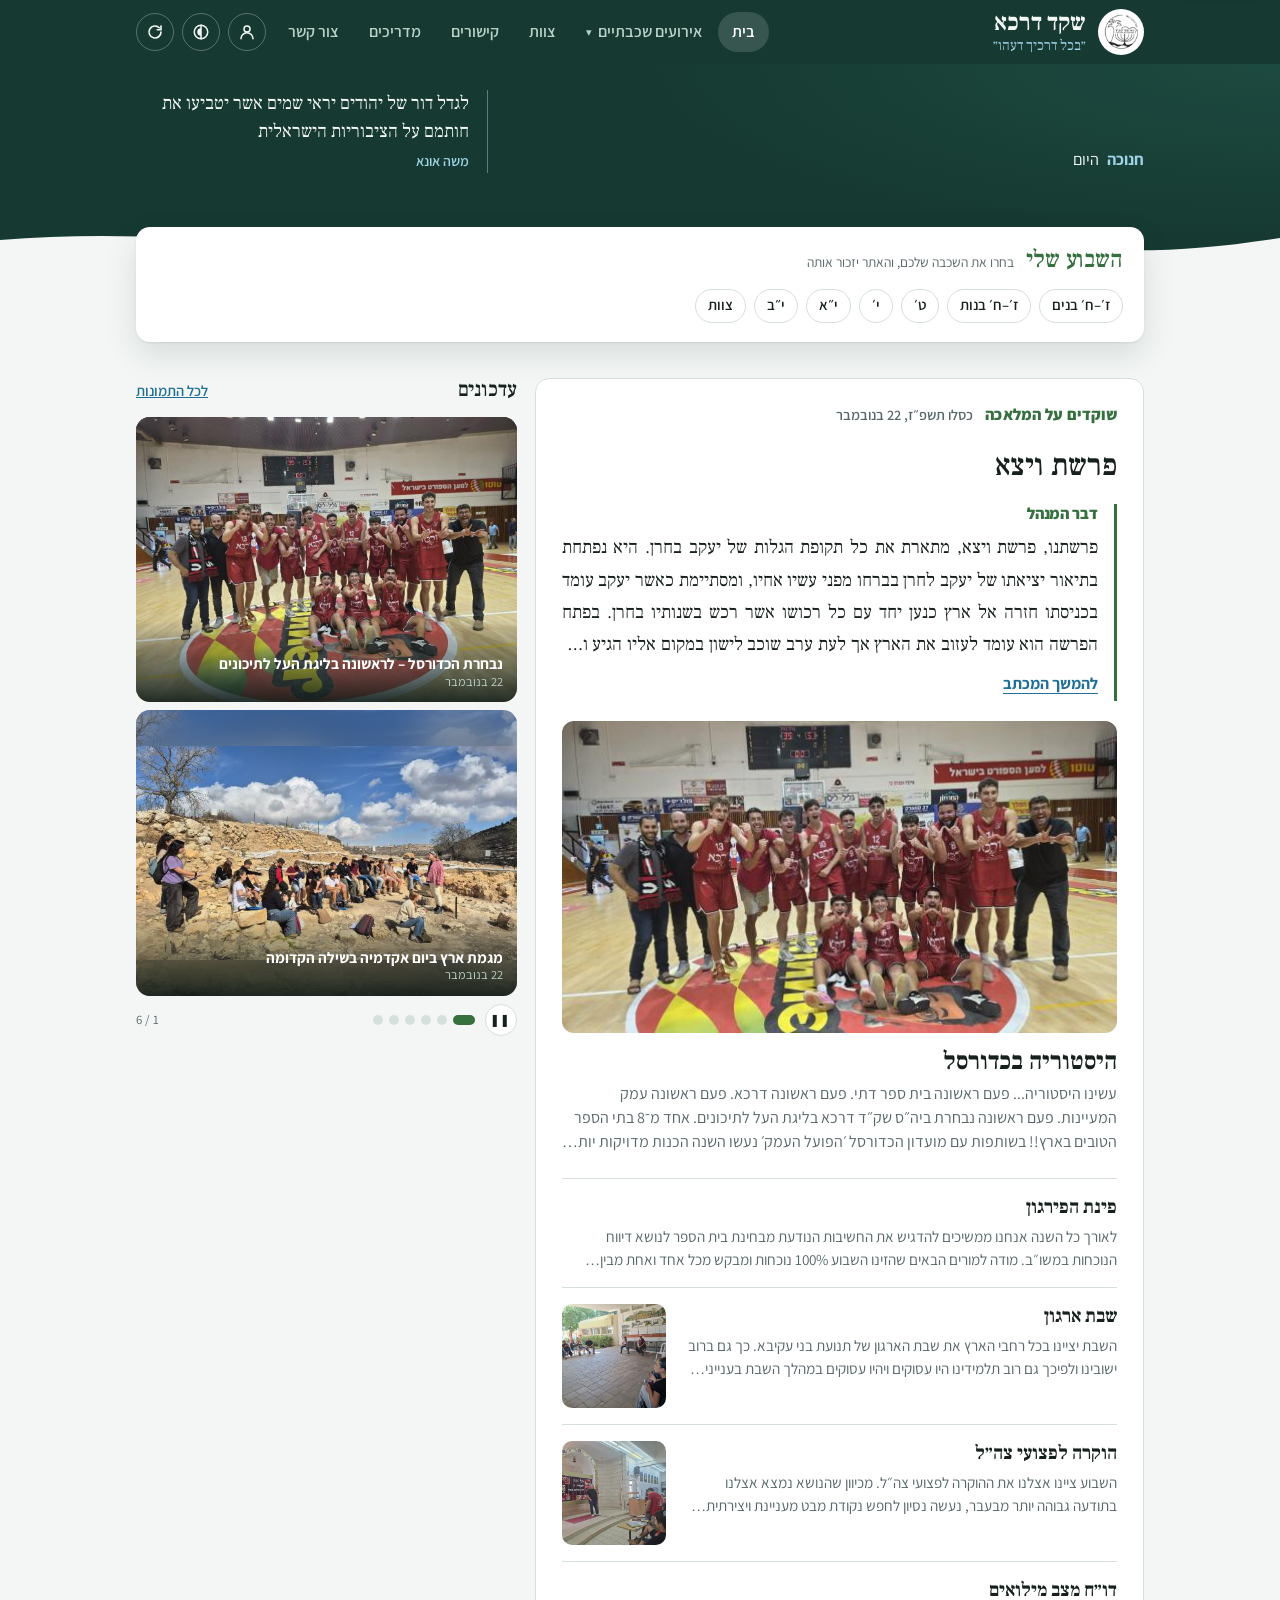
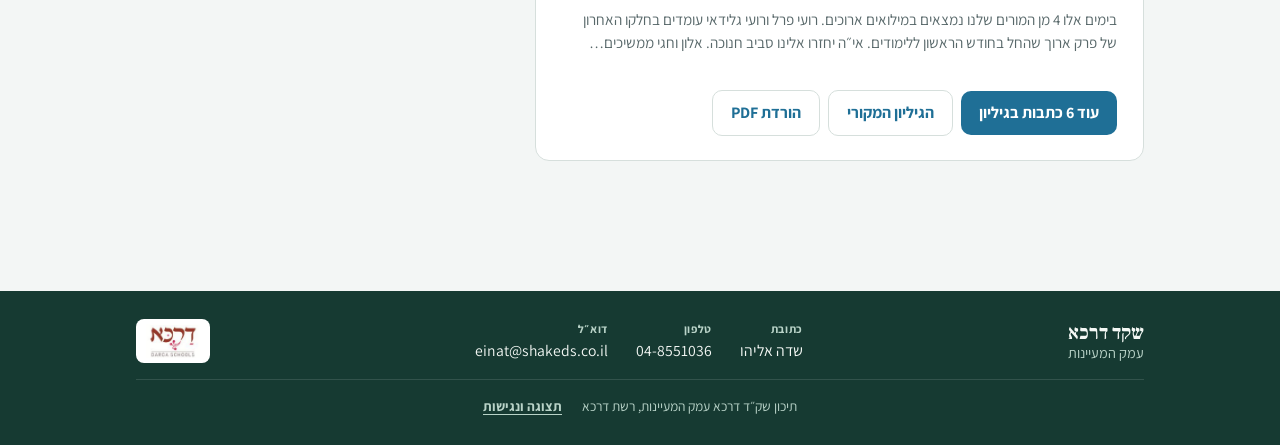
==== index.html @ 93bbaa30 "עדכון אירועים מיומני Google" ====
<!doctype html>
<html lang="he" dir="rtl">
<head>
<meta charset="utf-8">
<meta name="viewport" content="width=device-width,initial-scale=1,viewport-fit=cover">
<title>שקד דרכא עמק המעיינות</title>
<meta name="description" content="האתר הרשמי של תיכון שק״ד דרכא עמק המעיינות (בית ספר שק״ד, שדה אליהו): לוחות שנה ומבחנים לכל שכבה, שוקדים – העדכון השבועי של המנהל, תמונות ומידע לתלמידים, להורים ולצוות.">
<meta name="theme-color" content="#163a32">
<!-- pro-upgrade -->
<meta name="color-scheme" content="light dark">
<link rel="preload" href="fonts/assistant-hebrew-wght-normal.woff2" as="font" type="font/woff2" crossorigin>
<link rel="preload" href="fonts/frank-ruhl-libre-hebrew-wght-normal.woff2" as="font" type="font/woff2" crossorigin>
<script>(function(){try{var g=function(k,d){var v=localStorage.getItem("shaked:"+k);return v==null?d:JSON.parse(v)},h=document.documentElement,t=g("theme","auto");
h.dataset.theme=(t==="dark"||(t==="auto"&&matchMedia("(prefers-color-scheme: dark)").matches))?"dark":"light";
var f=g("fs",0);if(f)h.dataset.fs=f;if(g("contrast",false))h.dataset.contrast="high";if(!g("motion",true))h.dataset.motion="off"}catch(e){}})()</script>
<link rel="manifest" href="manifest.webmanifest">
<meta name="google-site-verification" content="Cmv9awXLZTBpHbejM162lvV5nGtx9f_tYhc88SsubKY">
<link rel="canonical" href="https://shaked-darca.github.io/">
<meta property="og:type" content="website">
<meta property="og:locale" content="he_IL">
<meta property="og:site_name" content="שקד דרכא עמק המעיינות">
<meta property="og:title" content="תיכון שק״ד דרכא עמק המעיינות">
<meta property="og:description" content="לוחות שנה, שוקדים – העדכון השבועי, תמונות ומידע לתלמידים, להורים ולצוות.">
<meta property="og:url" content="https://shaked-darca.github.io/">
<meta property="og:image" content="https://shaked-darca.github.io/icons/share.png">
<meta property="og:image:width" content="1200">
<meta property="og:image:height" content="630">
<meta name="twitter:card" content="summary_large_image">
<script type="application/ld+json">{"@context":"https://schema.org","@type":"HighSchool","name":"תיכון שק״ד דרכא עמק המעיינות","alternateName":["שקד דרכא","שק״ד דרכא","בית ספר שק״ד","Shaked Darca"],"url":"https://shaked-darca.github.io/","logo":"https://shaked-darca.github.io/icons/icon-512.png","telephone":"04-8551036","email":"einat@shakeds.co.il","address":{"@type":"PostalAddress","addressLocality":"שדה אליהו","addressRegion":"עמק המעיינות","addressCountry":"IL"},"parentOrganization":{"@type":"Organization","name":"רשת דרכא"}}</script>

<link rel="icon" type="image/png" sizes="48x48" href="icons/favicon-48.png">
<link rel="apple-touch-icon" href="icons/apple-touch-icon.png">
<meta name="apple-mobile-web-app-capable" content="yes">
<meta name="mobile-web-app-capable" content="yes">
<meta name="apple-mobile-web-app-status-bar-style" content="black-translucent">
<meta name="apple-mobile-web-app-title" content="שקד דרכא">
<style>html{-webkit-text-size-adjust:100%}body{margin:0}img{max-width:100%}[hidden]{display:none!important}
.install-btn{font:inherit;font-weight:700;border:1px solid rgba(255,255,255,.35);background:transparent;color:inherit;border-radius:999px;padding:6px 14px;cursor:pointer}
.install-btn:hover{background:rgba(255,255,255,.08)}
.ios-tip{position:fixed;inset:auto 12px calc(12px + env(safe-area-inset-bottom,0px)) 12px;z-index:50;background:#fff;color:#16201e;border-radius:14px;box-shadow:0 10px 40px rgba(0,0,0,.25);padding:16px 18px;display:grid;gap:8px;max-width:460px;margin-inline:auto;font-family:"Assistant",system-ui,sans-serif;line-height:1.5}
.install-pop{position:fixed;inset:auto 12px calc(12px + env(safe-area-inset-bottom,0px)) 12px;z-index:45;max-width:460px;margin-inline:auto;background:#163a32;color:#f4f8f5;border-radius:16px;box-shadow:0 12px 40px rgba(0,0,0,.3);padding:14px 16px;display:grid;grid-template-columns:auto 1fr;gap:6px 12px;align-items:center;font-family:"Assistant",system-ui,sans-serif;line-height:1.45;transform:translateY(140%);transition:transform .35s ease}
.install-pop.on{transform:none}
.refresh-btn{flex:none;width:36px;height:36px;border-radius:50%;border:1px solid var(--line);background:var(--surface);color:var(--muted);display:grid;place-items:center;cursor:pointer;padding:0;-webkit-tap-highlight-color:transparent}
.refresh-btn:hover{color:var(--ink)}
.refresh-btn svg{width:18px;height:18px}
@media (max-width:640px){.refresh-btn{width:32px;height:32px}}
@media (max-width:386px){.refresh-btn{display:none}}
.refresh-btn.spin svg{animation:rfspin .8s linear infinite}
@keyframes rfspin{to{transform:rotate(360deg)}}
.ptr{position:fixed;top:calc(6px + env(safe-area-inset-top,0px));left:50%;z-index:60;width:40px;height:40px;margin-left:-20px;border-radius:50%;background:#fff;color:#163a32;box-shadow:0 4px 16px rgba(0,0,0,.25);display:grid;place-items:center;transform:translateY(-70px);opacity:0;pointer-events:none}
.ptr svg{width:22px;height:22px}
.ptr.ready svg,.ptr.go svg{color:#1f7a5c}
.ptr.go svg{animation:rfspin .8s linear infinite}
@media (display-mode:standalone){html,body{overscroll-behavior-y:contain}}
@media (prefers-reduced-motion:reduce){.refresh-btn.spin svg,.ptr.go svg{animation-duration:2s}}
.install-pop img{width:48px;height:48px;border-radius:12px;grid-row:span 2}
.install-pop b{font-size:1.05rem}.install-pop p{margin:0;color:#b9d3c8;font-size:.92rem}
.install-pop .acts{grid-column:1/-1;display:flex;gap:8px;justify-content:flex-start;margin-top:6px}
.install-pop button{font:inherit;font-weight:700;border-radius:999px;padding:8px 18px;cursor:pointer;border:1px solid rgba(255,255,255,.35);background:transparent;color:inherit}
.install-pop button.go{background:#9fd3e8;color:#163a32;border-color:#9fd3e8}
@media (prefers-reduced-motion:reduce){.install-pop{transition:none}}
.ios-tip b{font-size:1.05rem}.ios-tip ol{margin:0;padding-inline-start:20px}.ios-tip button{justify-self:start;font:inherit;font-weight:700;border:0;background:#1f6f96;color:#fff;border-radius:8px;padding:8px 16px;cursor:pointer}
</style>
</head>
<body>
<style id="st">
/* Layout: a calm school notice board — emblem header, tab bar, one working view at a time; water-blue for actions, palm-green for life, semantic colors only for event types */
:root{
  --bg:#f3f6f5; --surface:#ffffff; --sunk:#e8eeec; --ink:#16201e; --muted:#58686a; --line:#d6dfdc;
  --water:#1f6f96; --water-soft:#dcecf4; --palm:#36703f; --palm-soft:#e0eee1;
  --exam:#b03a32; --exam-soft:#f8e3e0; --holiday:#9a6a12; --holiday-soft:#f6ecd6;
  --f-display:"Secular One","Assistant",system-ui,sans-serif;
  --f-body:"Assistant",system-ui,"Segoe UI",Arial,sans-serif;
  --f-hand:"Amatic SC","Assistant",cursive;
  --r:10px;
}
:root,:root[data-theme]{color-scheme:light}
*{box-sizing:border-box}
html{direction:rtl}
body{direction:rtl;text-align:right;background:var(--bg);color:var(--ink);font-family:var(--f-body);font-size:16px;line-height:1.55;margin:0}
.wrap{max-width:1040px;margin:0 auto;padding-left:max(16px,env(safe-area-inset-left,0px));padding-right:max(16px,env(safe-area-inset-right,0px))}
h1,h2,h3{font-family:var(--f-display);font-weight:400;line-height:1.2;text-wrap:balance;margin:0}
button,input,select,textarea{font:inherit;color:inherit}
:focus-visible{outline:3px solid var(--water);outline-offset:2px}
a{color:var(--water)}

/* header */
.top{background:var(--surface);border-bottom:1px solid var(--line)}
.brand{display:flex;align-items:center;gap:16px;padding-block:18px 12px}
.emblem{width:76px;height:76px;border-radius:50%;background:#fff;flex:none;display:grid;place-items:center;overflow:hidden;border:1px solid var(--line)}
.emblem img{width:92%;height:auto}
.brand-text{min-width:0}
.brand h1{font-size:clamp(1.45rem,4.2vw,2.1rem);letter-spacing:-.01em}
.brand h1 b{font-weight:400}
.brand h1 span{font-family:var(--f-body);font-weight:600;color:var(--muted);font-size:.78em}
.motto{font-family:var(--f-hand);color:var(--water);font-size:1.7rem;line-height:1;margin-top:2px}
.net{margin-inline-start:auto;font-size:.8rem;color:var(--muted);text-align:center;letter-spacing:.04em;border:1px solid var(--line);border-radius:999px;padding:4px 12px;white-space:nowrap}
nav.tabs{display:flex;gap:4px;overflow-x:auto;scrollbar-width:none}
nav.tabs a{padding:10px 14px;text-decoration:none;color:var(--muted);font-weight:600;border-bottom:3px solid transparent;white-space:nowrap}
nav.tabs a[aria-current="page"]{color:var(--ink);border-bottom-color:var(--palm)}
@media (max-width:560px){.net{display:none}.emblem{width:60px;height:60px}}

main{padding-block:22px 90px}
.view{display:grid;gap:18px}
.sample-note{background:var(--holiday-soft);color:var(--ink);border-radius:var(--r);padding:8px 14px;font-size:.92rem}
.sample-note b{color:var(--holiday)}

/* controls */
.controls{display:grid;gap:12px}
.row{display:flex;flex-wrap:wrap;gap:8px;align-items:center}
.label{font-size:.78rem;color:var(--muted);letter-spacing:.06em;font-weight:700;margin-inline-end:4px}
.ghint{font-size:.78rem;color:var(--muted);margin-inline-start:4px;align-self:center}
.chip{border:1px solid var(--line);background:var(--surface);border-radius:999px;padding:6px 14px;cursor:pointer;font-weight:600;min-height:38px}
.chip[aria-pressed="true"]{background:var(--palm);border-color:var(--palm);color:var(--surface)}
.seg{display:inline-flex;border:1px solid var(--line);border-radius:999px;overflow:hidden;background:var(--surface)}
.seg button{border:0;background:none;padding:6px 14px;cursor:pointer;font-weight:600;min-height:36px}
.seg button[aria-pressed="true"]{background:var(--water-soft);color:var(--water)}
.spacer{flex:1}

/* exam strip */
.focus{background:var(--surface);border:1px solid var(--line);border-radius:var(--r);padding:14px 16px;display:grid;gap:10px}
.focus h2{font-size:1.15rem}
.focus-list{display:flex;gap:10px;overflow-x:auto;padding-bottom:4px}
.exam-card{flex:none;min-width:150px;border-radius:8px;background:var(--exam-soft);padding:8px 12px;display:grid;gap:2px}
.exam-card .d{font-size:.8rem;color:var(--exam);font-weight:700}
.exam-card .t{font-weight:700}
.exam-card .g{font-size:.8rem;color:var(--muted)}
.empty{color:var(--muted);font-size:.95rem}

/* agenda */
.week{display:grid;gap:8px}
.week h3{font-size:1rem;color:var(--muted);font-family:var(--f-body);font-weight:700;letter-spacing:.02em;padding-top:6px}
.ev{display:grid;grid-template-columns:62px 1fr auto;gap:12px;align-items:center;background:var(--surface);border:1px solid var(--line);border-radius:var(--r);padding:10px 12px;border-inline-start:5px solid var(--c,var(--water))}
.ev .date{text-align:center;line-height:1.1}
.ev .date .n{font-family:var(--f-display);font-size:1.6rem;font-variant-numeric:tabular-nums}
.ev .date .w{font-size:.78rem;color:var(--muted)}
.ev .body{min-width:0}
.ev .title{font-weight:700}
.ev .note{color:var(--muted);font-size:.92rem;white-space:pre-line}
.tags{display:flex;flex-wrap:wrap;gap:4px;margin-top:3px}
.tag{font-size:.75rem;border-radius:999px;padding:1px 8px;background:var(--sunk);color:var(--muted);font-weight:600}
.pill{font-size:.78rem;font-weight:700;border-radius:999px;padding:2px 10px;background:var(--cs);color:var(--c);white-space:nowrap}
.pill.sm{font-size:.7rem;padding:1px 7px;margin-inline-start:6px;vertical-align:1px;font-weight:600}
.subtags{display:flex;flex-wrap:wrap;gap:6px}
button.tagbtn{border:0;cursor:pointer;font-family:inherit;line-height:inherit}
button.tagbtn:hover{box-shadow:inset 0 0 0 1px var(--c)}
button.tagbtn:focus-visible{outline:2px solid var(--c);outline-offset:1px}
.exam-card.soc-card{background:var(--water-soft)}
.exam-card.soc-card .d{color:var(--water)}
.focus.soc h2{color:var(--water)}
.t-exam{--c:var(--exam);--cs:var(--exam-soft)}
.t-event{--c:var(--water);--cs:var(--water-soft)}
.t-trip{--c:var(--palm);--cs:var(--palm-soft)}
.t-holiday{--c:var(--holiday);--cs:var(--holiday-soft)}
.past{opacity:.55}

/* month */
.month{background:var(--surface);border:1px solid var(--line);border-radius:var(--r);padding:12px}
.month-head{display:flex;align-items:center;gap:8px;margin-bottom:10px}
.month-head h2{font-size:1.25rem;flex:1;text-align:center}
.iconbtn{border:1px solid var(--line);background:var(--surface);border-radius:8px;width:38px;height:38px;cursor:pointer;font-size:1.1rem}
.grid{display:grid;grid-template-columns:repeat(7,minmax(0,1fr));gap:3px}
.dow{font-size:.75rem;color:var(--muted);text-align:center;font-weight:700;padding:4px 0}
.cell{min-height:86px;border-radius:6px;background:var(--bg);padding:4px;display:flex;flex-direction:column;gap:2px;border:1px solid transparent;cursor:pointer;text-align:start}
.cell.today{border-color:var(--palm)}
.cell.sel{border-color:var(--water);background:var(--water-soft)}
.cell .num{font-size:.8rem;font-weight:700;font-variant-numeric:tabular-nums}
.mini{font-size:.72rem;line-height:1.25;border-radius:3px;padding:1px 4px;background:var(--cs);color:var(--c);overflow:hidden;white-space:nowrap;text-overflow:ellipsis;font-weight:600}
.dots{display:none;gap:3px;flex-wrap:wrap}
.dot{width:7px;height:7px;border-radius:50%;background:var(--c)}
@media (max-width:640px){.cell{min-height:48px}.mini{display:none}.dots{display:flex}}
.day-detail{margin-top:12px;display:grid;gap:8px}

/* posts */
.post{background:var(--surface);border:1px solid var(--line);border-radius:var(--r);padding:18px 20px;display:grid;gap:8px}
.post .meta{font-size:.85rem;color:var(--muted);font-weight:600}
.post h2{font-size:1.45rem}
.post .text{white-space:pre-line;max-width:65ch}
.post details summary{cursor:pointer;color:var(--water);font-weight:600}
.masthead{display:flex;align-items:baseline;gap:12px;flex-wrap:wrap}
.masthead h2{font-size:2rem;color:var(--palm)}
.masthead p{margin:0;color:var(--muted)}

/* forms */
.cards{display:grid;grid-template-columns:repeat(auto-fill,minmax(250px,1fr));gap:12px}
.fcard{background:var(--surface);border:1px solid var(--line);border-radius:var(--r);padding:16px;display:grid;gap:6px;align-content:start;text-align:start;cursor:pointer}
.fcard:hover{border-color:var(--water)}
.fcard h3{font-size:1.15rem}
.fcard p{margin:0;color:var(--muted);font-size:.95rem}
.fcard .for{font-size:.78rem;font-weight:700;color:var(--palm)}
.panel{background:var(--surface);border:1px solid var(--line);border-radius:var(--r);padding:18px;display:grid;gap:14px;max-width:640px}
.field{display:grid;gap:4px}
.field label{font-weight:700;font-size:.95rem}
.field input,.field select,.field textarea{border:1px solid var(--line);background:var(--bg);border-radius:8px;padding:9px 11px;width:100%}
.field textarea{min-height:90px;resize:vertical}
.check{display:flex;gap:8px;align-items:center;font-weight:600}
.btn{border:0;border-radius:8px;padding:10px 18px;font-weight:700;cursor:pointer;background:var(--water);color:var(--surface);min-height:42px}
.btn.ghost{background:none;color:var(--water);border:1px solid var(--line)}
.btn.danger{background:none;color:var(--exam);border:1px solid var(--line);padding:4px 10px;min-height:32px;font-size:.85rem}
.msg{font-weight:600;color:var(--palm)}
.msg.err{color:var(--exam)}
table.subs{border-collapse:collapse;width:100%;font-size:.92rem}
table.subs th,table.subs td{border-bottom:1px solid var(--line);padding:6px 8px;text-align:start;vertical-align:top}
.scroll{overflow-x:auto}

/* gallery */
.gallery{display:grid;grid-template-columns:repeat(auto-fill,minmax(220px,1fr));gap:12px}
.photo{margin:0;background:var(--surface);border:1px solid var(--line);border-radius:var(--r);overflow:hidden}
.photo img{width:100%;aspect-ratio:4/3;object-fit:cover;display:block;max-width:100%}
.photo figcaption{padding:8px 12px;font-size:.92rem}
.photo figcaption small{display:block;color:var(--muted)}
.empty-box{border:2px dashed var(--line);border-radius:var(--r);padding:36px 20px;text-align:center;color:var(--muted)}

/* editor */
.edit-bar{position:sticky;top:env(safe-area-inset-top,0px);z-index:5;background:var(--palm);color:var(--surface);border-radius:var(--r);padding:8px 14px;display:flex;gap:10px;align-items:center;flex-wrap:wrap}
.edit-bar .btn{background:var(--surface);color:var(--palm)}
.edit-toggle{position:fixed;bottom:calc(16px + env(safe-area-inset-bottom,0px));left:calc(16px + env(safe-area-inset-left,0px));z-index:6}
.adder{background:var(--palm-soft);border-radius:var(--r);padding:14px;display:grid;gap:10px}
.adder .two{display:grid;grid-template-columns:repeat(auto-fit,minmax(160px,1fr));gap:10px}

/* area sub-navigation */
.subnav{display:flex;gap:6px;flex-wrap:wrap}
.subnav a{padding:7px 14px;border-radius:999px;text-decoration:none;color:var(--ink);font-weight:600;background:var(--surface);border:1px solid var(--line)}
.subnav a[aria-current="page"]{background:var(--ink);color:var(--surface);border-color:var(--ink)}

/* home */
.home{display:grid;grid-template-columns:minmax(0,1.6fr) minmax(0,1fr);gap:18px;align-items:start}
@media (max-width:760px){.home{grid-template-columns:minmax(0,1fr)}}
.col{display:grid;gap:14px;min-width:0}
.sec-h{display:flex;align-items:baseline;gap:10px}
.sec-h h2{font-size:1.3rem}
.sec-h a{margin-inline-start:auto;font-weight:600;font-size:.92rem}
.news{background:var(--surface);border:1px solid var(--line);border-radius:var(--r);padding:4px 16px}
.news-item{padding:12px 0;border-bottom:1px solid var(--line);display:grid;gap:2px}
.news-item:last-child{border-bottom:0}
.news-item .meta{font-size:.8rem;color:var(--muted);font-weight:700}
.strip{display:grid;grid-template-columns:repeat(3,minmax(0,1fr));gap:8px}
.strip img{width:100%;aspect-ratio:1;object-fit:cover;border-radius:8px;display:block}
.place{background:var(--surface);border:1px solid var(--line);border-radius:var(--r);padding:16px;display:grid;gap:10px}
.place h3{font-size:1.2rem}

/* add to personal calendar */
.sync{background:var(--water-soft);border-radius:var(--r);padding:12px 16px;display:flex;flex-wrap:wrap;gap:10px;align-items:center}
.sync b{flex:1 1 220px}
.sync .btn{background:var(--surface);color:var(--water);border:1px solid var(--line)}
a.btn{text-decoration:none;display:inline-flex;align-items:center}
.ev .addcal{font-size:.78rem;font-weight:700;text-decoration:none;white-space:nowrap}

/* computers */
.bk-form{background:var(--surface);border:1px solid var(--line);border-radius:var(--r);padding:16px;display:grid;gap:12px}
.bk-form .two{display:grid;grid-template-columns:repeat(auto-fit,minmax(170px,1fr));gap:10px}
.periods{display:flex;flex-wrap:wrap;gap:6px}
.periods label{display:flex;align-items:center;gap:4px;border:1px solid var(--line);border-radius:999px;padding:4px 10px;font-weight:600;font-size:.9rem;cursor:pointer}
.periods input:checked+span{color:var(--water)}
.daytabs{display:flex;gap:6px;flex-wrap:wrap}
table.bk{border-collapse:separate;border-spacing:0;width:100%;min-width:560px;background:var(--surface);border:1px solid var(--line);border-radius:var(--r);overflow:hidden}
table.bk th,table.bk td{padding:7px 9px;border-bottom:1px solid var(--line);text-align:start;vertical-align:top}
table.bk thead th{background:var(--sunk);font-size:.85rem;color:var(--muted)}
table.bk th.p{white-space:nowrap;font-size:.9rem}
table.bk th.p small{display:block;color:var(--muted);font-weight:400;font-variant-numeric:tabular-nums}
.bkchips{display:flex;flex-wrap:wrap;gap:5px}
.bkchip{display:inline-flex;align-items:center;gap:6px;background:var(--water-soft);border-radius:6px;padding:3px 8px;font-size:.88rem}
.bkchip.res{background:var(--palm-soft)}
.bkchip.rec{font-weight:700}
.bkchip button{border:0;background:none;cursor:pointer;color:var(--exam);font-size:1rem;line-height:1;padding:0 2px}
/* computer bookings read from the coordinator's sheet */
.cp{display:grid;gap:12px;max-width:760px}
.cp-top{display:flex;flex-wrap:wrap;gap:10px;align-items:center;justify-content:space-between}
.cp-week{font-weight:700}
.cp-days{display:flex;flex-wrap:wrap;gap:6px}
.cp-days .chip[aria-pressed="true"]{background:var(--water-soft);color:var(--water);border-color:var(--water)}
.cp-days .chip small{display:block;font-weight:500;font-size:.72rem;color:var(--muted)}
.cp-list{display:grid;gap:8px}
.cp-lesson{background:var(--surface);border:1px solid var(--line);border-radius:var(--r);padding:10px 12px;display:grid;grid-template-columns:96px 1fr;gap:10px;align-items:start}
.cp-lesson .ln{font-weight:700;line-height:1.25}
.cp-lesson .ln small{display:block;font-weight:500;color:var(--muted);font-size:.8rem}
.cp-lesson.free{background:var(--bg)}
.cp-items{display:flex;flex-wrap:wrap;gap:6px}
.cp-item{background:var(--water-soft);border-radius:8px;padding:4px 10px;font-size:.92rem;display:inline-flex;gap:6px;align-items:baseline;flex-wrap:wrap}
.cp-item b{font-weight:700}
.cp-item.fixed{background:var(--palm-soft)}
.cp-item button.fz{color:var(--water);font-size:.8rem;font-weight:700;text-decoration:underline;min-width:0}
.cp-fz{grid-column:1/-1;display:grid;gap:8px;background:var(--surface);border:1px solid var(--line);border-radius:8px;padding:12px;margin-top:6px}
.cp-fz p{margin:0}.cp-fz .bad{color:var(--exam);font-weight:700}
.cp-item.frozen{background:var(--sunk);color:var(--muted)}
.cp-item.frozen b,.cp-item.frozen bdi{text-decoration:line-through;text-decoration-thickness:1px}
.cp-item .tag.ice{background:#fde8e6;color:#b42318}
.cp-item .tag{background:var(--surface);color:var(--palm)}
.cp-meta{font-size:.82rem;color:var(--muted);margin:0}
.cp-actions{display:flex;flex-wrap:wrap;gap:8px}
.cp-form{max-width:none}
.cp-form h3{font-size:1.15rem}
.cp-rows{display:grid;gap:6px}
.cp-row{display:flex;gap:10px;align-items:center;border:1px solid var(--line);border-radius:8px;padding:8px 10px;cursor:pointer;background:var(--bg)}
.cp-row input{width:20px;height:20px;flex:none}
.cp-row .t{color:var(--muted);font-size:.85rem}
.cp-row .warn{margin-inline-start:auto;font-size:.8rem;font-weight:700;color:var(--exam)}
.cp-row:has(input:checked){border-color:var(--water);background:var(--water-soft)}
.cp-two{display:grid;grid-template-columns:120px 1fr;gap:10px}
.cp-res{display:grid;gap:4px;margin:0;padding:0;list-style:none}
.cp-res li.bad{color:var(--exam)}
.cp-res li.good{color:var(--palm)}
.cp-done{background:var(--palm-soft);color:var(--palm);border-radius:var(--r);padding:10px 14px;font-weight:700}
.cp-item.cart{background:#f4e9d8}
.cp-kind{display:grid;grid-template-columns:1fr 1fr;gap:10px}
.cp-opt{display:flex;gap:10px;align-items:flex-start;border:2px solid var(--line);border-radius:var(--r);padding:14px;cursor:pointer;background:var(--bg)}
.cp-opt input{width:22px;height:22px;flex:none;margin:2px 0 0}
.cp-opt b{display:block;font-size:1.05rem}
.cp-opt small{display:block;color:var(--muted);font-size:.85rem;margin-top:2px}
.cp-opt:has(input:checked){border-color:var(--water);background:var(--water-soft)}
.cp-item button.ed{color:var(--water);font-size:.8rem;font-weight:700;text-decoration:underline}
.cp-fixed{margin:2px 0}
.cp-note{margin:0;background:#f4e9d8;border-radius:8px;padding:10px 12px;font-weight:600}
@media (max-width:480px){.cp-kind{grid-template-columns:1fr}}
.cp-item.mine{outline:2px solid var(--water);outline-offset:-2px}
.cp-item button{border:0;background:none;cursor:pointer;color:var(--exam);font-size:1.05rem;line-height:1;padding:0 2px;min-width:24px;min-height:24px}
@media (max-width:480px){.cp-lesson{grid-template-columns:1fr;gap:6px}.cp-lesson .ln{display:flex;gap:8px;align-items:baseline}}
.free{border:1px dashed var(--line);background:none;border-radius:6px;padding:3px 10px;color:var(--muted);cursor:pointer;font-size:.85rem}
.legend{font-size:.85rem;color:var(--muted)}

/* footer */
.foot{border-top:1px solid var(--line);background:var(--surface);margin-top:20px}
.foot-in{padding-block:24px 96px;display:grid;grid-template-columns:repeat(auto-fit,minmax(260px,1fr));gap:24px;align-items:start}
.vision{margin:0;display:grid;gap:6px}
.vision p{margin:0;font-family:var(--f-display);font-size:1.3rem;line-height:1.35;color:var(--palm);max-width:34ch;text-wrap:balance}
.vision cite{font-style:normal;color:var(--muted);font-size:.9rem}
.contact{display:grid;gap:6px;font-size:1rem}
.contact div{display:flex;gap:10px}
.contact span:first-child{color:var(--muted);min-width:56px;font-size:.9rem}
.contact .sel{user-select:all;direction:ltr;unicode-bidi:isolate}

/* ===== header: deep valley-green band, emblem, name, vision ===== */
:root{--hero:#163a32;--hero-2:#1d4a40;--hero-ink:#f4f8f5;--hero-mute:#b9d3c8;--hero-water:#9fd3e8;--hero-line:rgba(159,211,232,.45);--bg-nav:var(--surface)}
.top{background:none;border-bottom:0}
.hero{background:var(--hero);color:var(--hero-ink);position:relative;overflow:hidden}
.hero::before{content:"";position:absolute;inset:0;background:radial-gradient(60% 120% at 100% 0%,var(--hero-2),transparent 70%);pointer-events:none}
.hero-in{position:relative;display:grid;grid-template-columns:minmax(0,auto) minmax(0,1fr);gap:12px 40px;align-items:center;padding-block:calc(14px + env(safe-area-inset-top,0px)) 4px}
.brand{display:flex;align-items:center;gap:18px;padding:0}
.emblem{width:76px;height:76px;border:3px solid rgba(255,255,255,.85);box-shadow:0 0 0 5px rgba(255,255,255,.08)}
.brand-text{display:grid;gap:2px}
.eyebrow{font-size:.78rem;letter-spacing:.12em;color:var(--hero-mute);font-weight:700}
.brand h1{font-family:"Noto Serif Hebrew","Frank Ruhl Libre",serif;font-weight:700;font-size:clamp(1.8rem,4.6vw,2.5rem);line-height:1.05;color:var(--hero-ink);letter-spacing:-.01em}
.brand h1 span{font-family:var(--f-body);font-weight:400;color:var(--hero-mute);font-size:.62em;margin-inline-start:6px}
.motto{font-family:var(--f-hand);color:var(--hero-water);font-size:clamp(1.45rem,3.4vw,1.85rem);line-height:1;margin-top:2px}
.vision{margin:0;justify-self:end;text-align:start;max-width:40ch;display:grid;gap:3px;padding-inline-start:16px;border-inline-start:1px solid var(--hero-line);position:relative}
.vision-label{font-size:.78rem;letter-spacing:.12em;color:var(--hero-mute);font-weight:700}
.vision blockquote{margin:0;font-family:var(--f-body);font-weight:600;font-size:clamp(.98rem,1.7vw,1.12rem);line-height:1.45;color:var(--hero-ink);text-wrap:balance}
.vision blockquote::before{content:"”"}.vision blockquote::after{content:"“"}
.vision cite{font-style:normal;color:var(--hero-water);font-size:.85rem;font-weight:600}
.vision-label{font-size:.7rem}
.waves{display:block;width:100%;height:16px;position:relative}
.navbar{background:var(--bg-nav);border-bottom:1px solid var(--line)}
.navbar nav.tabs a{padding:12px 16px;font-size:1.02rem}
@media (max-width:700px){.hero-in{gap:10px 14px}.vision{padding-inline-start:10px}.vision-label{display:none}.vision blockquote{font-size:.8rem;line-height:1.35;text-wrap:pretty}.vision cite{font-size:.72rem}}
@media (max-width:560px){.brand{gap:10px}.brand h1{font-size:1.55rem}.motto{font-size:1.2rem}}
@media (max-width:560px){.emblem{width:60px;height:60px}.eyebrow{display:none}}

/* ===== שוקדים issue ===== */
.issue{background:var(--surface);border:1px solid var(--line);border-radius:var(--r);padding:22px 24px;display:grid;gap:12px}
.issue-head{display:flex;flex-wrap:wrap;gap:6px 12px;align-items:baseline}
.kicker{font-weight:800;color:var(--palm);letter-spacing:.02em}
.issue-head .meta{color:var(--muted);font-size:.9rem;font-weight:600}
.issue h2{font-size:clamp(1.5rem,3vw,1.9rem)}
.letter{max-width:68ch;display:grid;gap:10px;font-size:1.05rem;line-height:1.75}
.letter p{margin:0;text-align:justify;text-justify:inter-word}
.letter .more summary{cursor:pointer;color:var(--water);font-weight:700;margin-top:4px}
.letter.clamp{max-height:calc(1.05rem * 1.75 * 4);overflow:hidden;-webkit-mask-image:linear-gradient(to bottom,#000 55%,transparent);mask-image:linear-gradient(to bottom,#000 55%,transparent)}
.read-more{justify-self:start;font:inherit;font-weight:700;color:var(--water);background:var(--water-soft);border:0;border-radius:999px;padding:7px 16px;cursor:pointer;min-height:38px}
.read-more:hover{filter:brightness(.96)}
.letter .more[open] summary{margin-bottom:10px}
.letter .more p{margin:0 0 10px;text-align:justify;text-justify:inter-word}
.toc{display:grid;gap:6px;border-top:1px solid var(--line);padding-top:12px}
.toc ul{margin:0;padding:0;list-style:none;display:flex;flex-wrap:wrap;gap:6px}
.toc li{background:var(--palm-soft);color:var(--ink);border-radius:999px;padding:3px 12px;font-size:.9rem;font-weight:600}
.pages{display:flex;gap:10px;overflow-x:auto;padding-bottom:4px}
.page-thumb{flex:none;width:120px;border:1px solid var(--line);border-radius:8px;background:#fff;padding:0;cursor:zoom-in;overflow:hidden;display:grid}
.page-thumb img{width:100%;aspect-ratio:910/1287;object-fit:cover;display:block}
.page-thumb span{font-size:.78rem;color:#4a5856;padding:4px;text-align:center;background:#f3f5f4}
.viewer{position:fixed;inset:0;z-index:20;background:rgb(10 20 18 / .88);display:flex;flex-direction:column;padding:env(safe-area-inset-top,0px) env(safe-area-inset-right,0px) env(safe-area-inset-bottom,0px) env(safe-area-inset-left,0px)}
.viewer-bar{display:flex;gap:8px;align-items:center;color:#fff;padding:10px 16px;font-weight:600}
.viewer-bar .iconbtn{background:#fff;color:#16201e;border:0}
.viewer-page{flex:1;overflow:auto;display:flex;justify-content:center;padding:0 16px 16px}
.viewer-page img{max-width:min(900px,100%);height:auto;align-self:flex-start;border-radius:4px;background:#fff}
.darca{height:52px;width:auto;background:#fff;border-radius:8px;padding:6px 10px;justify-self:start;align-self:center}

/* ===== calm-down pass ===== */
.controls{gap:8px}
.chip{padding:4px 12px;min-height:34px;font-size:.92rem}
.seg button{padding:4px 12px;min-height:32px;font-size:.92rem}
.label{font-size:.72rem}
.focus{padding:10px 14px;gap:8px;background:none;border:0;padding-inline:0}
.focus h2{font-size:1rem;font-family:var(--f-body);font-weight:800;color:var(--exam)}
.exam-card{min-width:0;padding:5px 10px;gap:0;border-radius:6px}
.exam-card .t{font-size:.95rem}
.exam-card .d,.exam-card .g{font-size:.75rem}
.sync{background:none;padding:2px 0;gap:6px;font-size:.9rem;color:var(--muted)}
.sync a{font-weight:700;text-decoration:none}
.sync a:hover{text-decoration:underline}
.dotsep{color:var(--line)}
.month{padding:10px}
.month-head h2{font-size:1.15rem}
.cell{min-height:84px;background:var(--surface);border:1px solid var(--line)}
.cell.alt{background:color-mix(in srgb,var(--water-soft) 45%,var(--surface))}
.cell.past{opacity:.5}
.cell.m1{border-inline-end:3px solid var(--water)}
.cell .mname{font-weight:800;color:var(--water);margin-inline-start:4px;font-size:.72rem}
.grid.slide-next{animation:calNext .22s ease-out}
.grid.slide-prev{animation:calPrev .22s ease-out}
@keyframes calNext{from{opacity:0;transform:translateX(24px)}to{opacity:1;transform:none}}
@keyframes calPrev{from{opacity:0;transform:translateX(-24px)}to{opacity:1;transform:none}}
@media (prefers-reduced-motion:reduce){.grid.slide-next,.grid.slide-prev{animation:none}}
.grid[data-swipe]{touch-action:pan-y}
@media (max-width:640px){.cell .mname{display:block;margin:0;font-size:.6rem}}
.cell.sel{border-color:var(--water);box-shadow:inset 0 0 0 1px var(--water);background:var(--surface)}
.grid{gap:4px}
.navbar .wrap{display:flex;align-items:center;gap:8px}
.navbar nav.tabs{flex:1}
.edit-link{border:1px solid var(--line);background:var(--surface);color:var(--muted);border-radius:999px;padding:5px 12px;font-weight:700;font-size:.85rem;cursor:pointer;white-space:nowrap}
.edit-link:hover{color:var(--ink)}
.foot-in{align-items:center}
@media (max-width:640px){
  .cell{min-height:62px;padding:2px;gap:1px}
  .cell .num{font-size:.72rem}
  .mini{display:-webkit-box;-webkit-line-clamp:2;-webkit-box-orient:vertical;white-space:normal;font-size:.58rem;line-height:1.15;padding:1px 2px;border-radius:2px;font-weight:600}
  .dots{display:none}
  .grid{gap:2px}
  .dow{font-size:.68rem}
}

/* day detail: one slim line per event */
.day-detail h3{font-family:var(--f-body);font-weight:800}
.drows{display:grid;border:1px solid var(--line);border-radius:var(--r);background:var(--surface);overflow:hidden}
.drow{display:grid;grid-template-columns:4px minmax(0,1fr) auto auto;gap:10px;align-items:center;padding:7px 12px 7px 10px;border-top:1px solid var(--line)}
.drow:first-child{border-top:0}
.drow .bar{align-self:stretch;border-radius:2px;background:var(--c)}
.drow .dt{font-weight:700;font-size:.95rem;min-width:0}
.drow .dt small{display:block;font-weight:400;color:var(--muted);font-size:.8rem;white-space:pre-line}
.drow .dg{font-size:.78rem;color:var(--muted);white-space:nowrap}
.drow .addcal{font-size:.75rem}
@media (max-width:640px){.drow{grid-template-columns:4px minmax(0,1fr) auto}.drow .dg{display:none}}

/* phone: compact controls, one line each, swipe sideways */
@media (max-width:640px){
  main{padding-block:12px 60px}
  .view{gap:10px}
  .subnav{flex-wrap:nowrap;overflow-x:auto;scrollbar-width:none;gap:4px}
  .subnav a{padding:4px 12px;font-size:.88rem}
  .controls{gap:6px}
  .controls .row{flex-wrap:nowrap;overflow-x:auto;scrollbar-width:none;gap:5px;margin-inline:calc(-1 * max(16px,env(safe-area-inset-right,0px)));padding-inline:max(16px,env(safe-area-inset-right,0px))}
  .controls .row::-webkit-scrollbar,.subnav::-webkit-scrollbar{display:none}
  .controls .label{display:none}
  .chip{flex:none;padding:3px 11px;min-height:30px;font-size:.85rem}
  .seg{flex:none}
  .seg button{padding:3px 10px;min-height:30px;font-size:.85rem}
  .controls .spacer{flex:0 0 6px}
  .controls .legend{font-size:.75rem}
  .staff-legend .sw{width:9px;height:9px}
}
/* today, clearly marked */
.cell.today,.cell.today.sel{border:2px solid var(--palm);background:var(--palm-soft);box-shadow:0 2px 8px rgb(54 112 63 / .18)}
.cell.today .num{color:var(--palm)}
.cell.today .num::after{content:" · היום";margin-inline-start:2px;font-weight:700}
@media (max-width:640px){.cell.today .num::after{content:""}}
/* bagrut + matkonet yearly list */
.bagrut{background:var(--surface);border:1px solid var(--line);border-radius:var(--r);padding:0;margin-top:16px}
.bagrut summary{cursor:pointer;display:flex;align-items:center;gap:10px;padding:14px 18px;font-weight:800;color:var(--palm);font-size:1.1rem;list-style:none}
.bagrut summary::-webkit-details-marker{display:none}
.bagrut summary::before{content:"◂";font-size:.8em;transition:transform .2s}
.bagrut[open] summary::before{transform:rotate(-90deg)}
.bagrut .bg-n{margin-inline-start:auto;white-space:nowrap;background:var(--exam-soft);color:var(--exam);border-radius:999px;padding:2px 12px;font-size:.85rem}
.bg-month{padding:4px 18px 10px}
.bg-month h4{margin:6px 0;font-size:.9rem;color:var(--muted)}
.bg-row{display:grid;grid-template-columns:84px minmax(0,1fr) auto;gap:10px;align-items:center;padding:7px 0;border-top:1px solid var(--line)}
.bg-row.past{opacity:.45}
.bg-d{font-size:.88rem;color:var(--muted);font-weight:600}
.bg-t{font-weight:600}
.bg-k{font-size:.78rem;font-weight:800;border-radius:999px;padding:2px 10px}
.bg-k.bg{background:var(--exam-soft);color:var(--exam)}
.bg-k.mk{border:1px solid var(--exam);color:var(--exam)}
/* army + significant-events boards reuse the bagrut look, each in its own color */
.bagrut.army summary{color:var(--palm)}
.bagrut.army .bg-n,.bg-k.ar{background:var(--palm-soft);color:var(--palm)}
.bagrut.sig summary{color:var(--water)}
.bagrut.sig .bg-n,.bg-k.sg{background:var(--water-soft);color:var(--water)}
@media (max-width:560px){.bg-row{grid-template-columns:68px minmax(0,1fr) auto;gap:8px}.bg-d{font-size:.8rem;white-space:nowrap}.bg-t{font-size:.92rem}.bagrut summary{font-size:.95rem;padding:12px 14px}.bg-month{padding:2px 14px 8px}}
.nt-link{display:inline-flex;align-items:center;gap:6px;border:0;background:none;padding:6px 2px;color:var(--water);font:inherit;font-weight:700;font-size:.92rem;cursor:pointer;-webkit-tap-highlight-color:transparent}
.nt-link svg{width:17px;height:17px;flex:none}
.nt-link:hover span{text-decoration:underline;text-underline-offset:3px}
.mw-foot{display:flex;flex-wrap:wrap;align-items:center;gap:8px 20px}
.bg-foot{border-top:1px solid var(--line);padding:8px 18px 10px}
.bell-btn{position:relative}
.bell-dot{position:absolute;top:5px;inset-inline-end:6px;width:8px;height:8px;border-radius:50%;background:var(--exam);box-shadow:0 0 0 2px var(--surface)}
@media (max-width:386px){.bell-btn{display:grid}}
.push-toast{position:fixed;inset:auto 12px calc(16px + env(safe-area-inset-bottom,0px)) 12px;z-index:60;max-width:460px;margin-inline:auto;background:#16201e;color:#fff;border-radius:12px;padding:14px 18px;line-height:1.5;box-shadow:0 10px 40px rgba(0,0,0,.3);opacity:0;transform:translateY(12px);transition:opacity .25s,transform .25s}
.push-toast.on{opacity:1;transform:none}
.nt-sec h3{margin:0 0 4px;font-size:1rem}.nt-hint{margin:0 0 8px;color:var(--muted);font-size:.88rem}
.me{display:grid;gap:14px;max-width:640px}
.me-card{background:var(--surface);border:1px solid var(--line);border-radius:var(--r,14px);padding:16px 18px;display:grid;gap:14px}
.me-card h3{margin:0;font-size:1.1rem;color:var(--palm)}
.me-card h4{margin:0 0 4px;font-size:1rem}
.me-card>.nt-hint{margin:-8px 0 0}
.me-head{display:flex;align-items:center;justify-content:space-between;gap:10px}
.me-status{font-size:.85rem;font-weight:700;padding:3px 10px;border-radius:999px;background:var(--line);color:var(--muted)}
.me-status.on{background:#e1efe3;color:var(--palm)}
#ntHost{display:grid;gap:14px}
.me-off{justify-self:start;color:var(--exam)}
.me-up{list-style:none;margin:0;padding:0;display:grid}
.me-up li{display:grid;grid-template-columns:auto 1fr;gap:2px 12px;padding:9px 0;border-top:1px solid var(--line)}
.me-up li:first-child{border-top:0;padding-top:0}
.me-up-t{font-weight:700;white-space:nowrap}.me-up small{grid-column:2;color:var(--muted)}
.nt-chips{display:flex;flex-wrap:wrap;gap:6px}
.nt-topics{display:grid;gap:6px}
.nt-topic{border:1px solid var(--line);border-radius:10px}
.nt-topic>label{display:flex;align-items:center;gap:10px;padding:11px 12px;cursor:pointer;font-weight:700}
.nt-topic input{width:20px;height:20px;margin:0;accent-color:var(--water);flex:none}
.nt-topic.on{border-color:var(--water)}
.nt-when{display:flex;flex-wrap:wrap;align-items:center;gap:6px;padding:0 12px 12px 12px;padding-inline-start:42px}
.nt-when-l{color:var(--muted);font-size:.85rem;margin-inline-end:2px}
.nt-day{border:1px solid var(--line);background:var(--surface);color:var(--ink,#16201e);border-radius:999px;padding:5px 11px;font:inherit;font-size:.85rem;cursor:pointer;min-height:32px}
.nt-day[aria-pressed="true"]{background:var(--water);border-color:var(--water);color:#fff;font-weight:700}
.nt-hour{display:flex;align-items:center;justify-content:space-between;gap:12px}
.nt-hour h3{margin:0}
.nt-hour select{font:inherit;font-size:1rem;padding:8px 12px;border:1px solid var(--line);border-radius:10px;background:var(--surface);color:inherit;min-width:110px}
.nt-err{margin:0;color:var(--exam);font-weight:700;min-height:0}.nt-err:empty{display:none}
.nt-acts{display:flex;flex-wrap:wrap;gap:8px}.nt-acts .btn{flex:1 1 auto}.nt-acts .btn.danger{flex:0 0 100%;min-height:40px}
/* staff events */
:root{--staff:#6a48a8;--staff-soft:#ece5f7}
.t-staff{--c:var(--staff);--cs:var(--staff-soft)}
.staff-legend{display:flex;align-items:center;gap:6px;margin:0}
.staff-legend .sw{width:12px;height:12px;border-radius:3px;background:var(--staff)}
.controls .legend{margin:0}

/* study planner */
.plan-btn{border:1px solid var(--exam);background:var(--surface);color:var(--exam);border-radius:999px;padding:2px 10px;font-size:.76rem;font-weight:800;cursor:pointer;white-space:nowrap}
.plan-btn:hover{background:var(--exam-soft)}
.exam-card.plannable{cursor:pointer;transition:box-shadow .15s}
.exam-card.plannable:hover{box-shadow:inset 0 0 0 1px var(--exam)}
.exam-card{display:flex;flex-direction:column}
.drow{grid-template-columns:4px minmax(0,1fr) auto auto auto}
.planner-wrap{position:fixed;inset:0;z-index:30;background:rgb(16 24 22 / .45);display:flex;align-items:flex-start;justify-content:center;padding:max(24px,env(safe-area-inset-top,0px)) 12px 24px;overflow-y:auto}
.planner{background:var(--surface);border-radius:14px;box-shadow:0 18px 50px rgb(0 0 0 / .25);width:min(560px,100%);display:grid}
.planner header{display:flex;gap:10px;align-items:flex-start;padding:16px 18px;border-bottom:1px solid var(--line)}
.planner header>div{flex:1;min-width:0}
.planner header .kicker{color:var(--exam);font-size:.8rem}
.planner header h2{font-size:1.35rem;margin-top:2px}
.planner header p{margin:2px 0 0;color:var(--muted);font-weight:600}
.planner-body{padding:16px 18px;display:grid;gap:12px}
.planner-form{display:grid;gap:12px}
.planner-form .two{display:grid;grid-template-columns:repeat(auto-fit,minmax(170px,1fr));gap:10px;align-items:end}
.planner-form textarea{min-height:130px}
.plan-progress{display:grid;gap:6px;font-weight:700;font-size:.9rem}
.plan-progress .bar{height:8px;border-radius:99px;background:var(--sunk);overflow:hidden}
.plan-progress .bar i{display:block;height:100%;background:var(--palm);border-radius:99px}
.plan-days{list-style:none;margin:0;padding:0;display:grid;border:1px solid var(--line);border-radius:10px;overflow:hidden}
.plan-days li{display:grid;grid-template-columns:auto minmax(0,1fr) auto;gap:10px;align-items:center;padding:9px 12px;border-top:1px solid var(--line)}
.plan-days li:first-child{border-top:0}
.plan-days li.is-today{background:var(--palm-soft)}
.plan-days li.done .pd-tasks{text-decoration:line-through;color:var(--muted)}
.pd-check{display:flex;gap:8px;align-items:center;cursor:pointer}
.pd-check input{width:18px;height:18px;accent-color:var(--palm)}
.pd-date{display:grid;font-size:.75rem;color:var(--muted);line-height:1.2;min-width:52px}
.pd-date b{font-size:.95rem;color:var(--ink);font-variant-numeric:tabular-nums}
.pd-tasks{display:grid;gap:2px;font-weight:600}
.plan-days li.exam-day{background:var(--exam-soft);grid-template-columns:auto 1fr}
.plan-days li.exam-day .pd-tasks{color:var(--exam);font-weight:800}
@media (max-width:640px){.drow{grid-template-columns:4px minmax(0,1fr) auto}.drow .addcal{display:none}}
/* month navigation */
.mnav{border:1px solid var(--line);background:var(--surface);color:var(--water);border-radius:999px;padding:6px 14px;font-weight:700;cursor:pointer;white-space:nowrap;min-height:36px}
.mnav:hover{background:var(--water-soft)}
.today-btn{color:var(--ink)}
.month-head{display:grid;grid-template-columns:auto minmax(0,1fr) auto;align-items:center;gap:8px}
.mh-mid{display:grid;justify-items:center;gap:6px;min-width:0}
.mh-mid h2{text-align:center}
.mh-sub{display:flex;flex-wrap:wrap;gap:6px;justify-content:center}
@media (max-width:640px){.mnav{padding:3px 8px;font-size:.78rem;min-height:32px}.month-head{gap:4px}.month-head h2{font-size:1rem}}
.gcal-add{flex:none;white-space:nowrap;font-weight:700;font-size:.9rem;text-decoration:none;color:var(--water);border:1px solid var(--line);background:var(--surface);border-radius:999px;padding:5px 12px}
.gcal-add:hover{background:var(--water-soft)}
@media (max-width:640px){.gcal-add{font-size:.8rem;padding:3px 10px}}
/* search */
.sig{display:grid;gap:8px;margin-top:6px}
.sig-head{display:flex;flex-wrap:wrap;gap:8px 14px;align-items:center}
.sig-head h3{font-size:1.1rem;font-family:var(--f-body);font-weight:800}
.sig-head input{flex:1 1 220px;max-width:420px;border:1px solid var(--line);background:var(--surface);border-radius:999px;padding:8px 14px}
.sig .legend{margin:0}
.sig-row{grid-template-columns:4px auto minmax(0,1fr) auto auto}
.sig-row .sd{font-weight:800;font-variant-numeric:tabular-nums;color:var(--c);font-size:.88rem;white-space:nowrap}
@media (max-width:640px){.sig-row{grid-template-columns:4px auto minmax(0,1fr) auto}.sig-row .dg{display:none}}
/* page cards with their topics */
.pages{display:grid;grid-template-columns:repeat(auto-fill,minmax(150px,1fr));gap:10px;overflow:visible}
.page-thumb{width:auto;display:grid;grid-template-rows:auto 1fr;text-align:start;background:var(--surface);transition:border-color .15s}
.page-thumb:hover{border-color:var(--water)}
.page-thumb img{aspect-ratio:910/600;object-fit:cover;object-position:top;border-bottom:1px solid var(--line)}
.page-thumb .pt{display:grid;gap:3px;padding:8px 10px;background:none;color:var(--ink);text-align:start;font-size:.85rem}
.page-thumb .pt b{color:var(--muted);font-size:.72rem;letter-spacing:.04em}
.page-thumb .pt em{font-style:normal;font-weight:700;line-height:1.3}
@media (max-width:640px){.pages{display:flex;overflow-x:auto}.page-thumb{flex:none;width:160px}}

/* שוקדים as collapsible sections */
.acc{display:grid;border-top:1px solid var(--line)}
.acc details{border-bottom:1px solid var(--line)}
.acc summary{list-style:none;cursor:pointer;display:flex;align-items:center;gap:10px;padding:13px 2px;font-weight:700;font-size:1.05rem;line-height:1.35;min-height:48px}
.acc summary::-webkit-details-marker{display:none}
.acc summary::after{content:"";flex:none;margin-inline-start:auto;width:9px;height:9px;border:solid var(--water);border-width:0 2px 2px 0;transform:rotate(45deg);transition:transform .2s;margin-top:-4px}
.acc details[open]>summary::after{transform:rotate(-135deg);margin-top:4px}
.acc summary:hover{color:var(--water)}
.acc summary:focus-visible{outline:2px solid var(--water);outline-offset:2px;border-radius:6px}
.acc .lead summary{color:var(--palm)}
.acc .sec-body{display:grid;gap:10px;padding:0 2px 16px;max-width:68ch;font-size:1.02rem;line-height:1.75}
.acc .sec-body p{margin:0;text-align:justify;text-justify:inter-word}
.acc .sec-body p.lines{text-align:start;white-space:pre-line;background:var(--palm-soft);border-radius:8px;padding:8px 12px;font-variant-numeric:tabular-nums}
.sec-imgs{display:flex;flex-wrap:wrap;gap:8px}
.sec-imgs button{padding:0;border:1px solid var(--line);border-radius:8px;overflow:hidden;background:#fff;cursor:zoom-in;flex:1 1 150px;max-width:260px}
.sec-imgs img{display:block;width:100%;height:150px;object-fit:cover}
.sec-links{display:flex;flex-wrap:wrap;gap:8px}
@media (prefers-reduced-motion:reduce){.acc summary::after{transition:none}}

/* footer: dark band that echoes the header */
.foot{background:var(--hero);border-top:0;margin-top:28px;color:var(--hero-ink)}
.foot-in{padding-block:22px;display:grid;grid-template-columns:auto minmax(0,1fr) auto;gap:16px 32px;align-items:center}
.foot-brand{display:grid;line-height:1.15}
.foot-brand b{font-family:"Noto Serif Hebrew",serif;font-weight:700;font-size:1.25rem}
.foot-brand span{color:var(--hero-mute);font-size:.9rem}
.contact{display:flex;flex-wrap:wrap;gap:10px 28px;justify-content:center;font-size:.98rem}
.contact .ci,.contact .ci:first-child{display:grid;gap:1px;color:var(--hero-ink);min-width:0;font-size:inherit}
.contact .ci small{color:var(--hero-mute);font-size:.72rem;letter-spacing:.06em;font-weight:700}
.contact .sel{user-select:all;direction:ltr;unicode-bidi:isolate}
.darca{height:44px;width:auto;background:#fff;border-radius:8px;padding:5px 10px;justify-self:end}
@media (max-width:700px){.foot-in{grid-template-columns:1fr;justify-items:center;text-align:center}.foot-brand{justify-items:center}.darca{justify-self:center}}

/* my week */
.myweek{background:var(--surface);border:1px solid var(--line);border-radius:var(--r);padding:16px 18px;display:grid;gap:12px;margin-bottom:18px}
.mw-head{display:flex;flex-wrap:wrap;align-items:baseline;gap:6px 12px}
.mw-head h2{font-size:1.35rem;color:var(--palm)}
.mw-grade{font-weight:800}
.link-btn{border:0;background:none;color:var(--water);font-weight:700;cursor:pointer;padding:0;font-size:.88rem}
.mw-count{background:var(--exam-soft);color:var(--exam);font-weight:800;border-radius:999px;padding:2px 12px;font-size:.88rem}
.mw-pick{display:flex;flex-wrap:wrap;gap:8px}
.mw-days{display:grid;grid-template-columns:repeat(auto-fill,minmax(180px,1fr));gap:10px}
.mw-day{border:1px solid var(--line);border-radius:8px;padding:8px 10px;display:grid;gap:6px;align-content:start}
.mw-day.is-today{border:2px solid var(--palm);background:var(--palm-soft)}
.mw-dn{font-weight:800;font-size:.9rem}
.mw-list{display:grid;gap:5px}
.mw-ev{display:grid;grid-template-columns:4px minmax(0,1fr) auto;gap:8px;align-items:center}
.mw-ev .bar{align-self:stretch;border-radius:2px;background:var(--c)}
.mw-t{font-weight:600;font-size:.92rem;line-height:1.3}
.mw-t small{display:block;color:var(--muted);font-weight:400;font-size:.75rem}
@media (max-width:640px){.myweek{padding:12px}.mw-days{grid-template-columns:minmax(0,1fr)}}
@media (prefers-reduced-motion:no-preference){.view{animation:fade .2s ease}@keyframes fade{from{opacity:.4}to{opacity:1}}}

/* running photos */
.slides{display:grid;gap:8px}
.slide-stage{position:relative;aspect-ratio:4/3;border-radius:var(--r);overflow:hidden;background:var(--hero)}
.slide-stage.second{display:none}
@media (min-width:761px){.slide-stage.second{display:block}}
.slide{position:absolute;inset:0;margin:0;opacity:0;transition:opacity .7s ease;display:grid;grid-template-rows:minmax(0,1fr) auto}
.slide.on{opacity:1;z-index:1}
.slide a{display:block;min-height:0}
.slide img{width:100%;height:100%;object-fit:contain;display:block;max-width:100%}
.slide figcaption{background:rgb(10 24 20 / .82);color:#fff;padding:8px 12px;font-weight:700;font-size:.95rem;line-height:1.35}
.slide figcaption small{display:block;font-weight:400;color:var(--hero-mute);font-size:.78rem}
.slide-ctl{display:flex;align-items:center;gap:10px}
.slide-dots{display:flex;gap:6px;flex-wrap:wrap}
.slide-dot{width:10px;height:10px;border-radius:50%;border:0;padding:0;background:var(--line);cursor:pointer}
.slide-dot[aria-current="true"]{background:var(--palm);width:22px;border-radius:999px}
.slide-btn{border:1px solid var(--line);background:var(--surface);border-radius:999px;width:32px;height:32px;cursor:pointer;font-size:.75rem;color:var(--ink)}
.slide-n{margin-inline-start:auto;font-size:.8rem;color:var(--muted);font-variant-numeric:tabular-nums}
@media (prefers-reduced-motion:reduce){.slide{transition:none}}

/* tab dropdowns: open right under the tab, on the plain nav background */
.navbar{position:relative;z-index:15}
nav.tabs a .chev{display:inline-block;font-size:.7em;margin-inline-start:6px;transition:transform .15s;vertical-align:middle}
nav.tabs a[aria-expanded="true"] .chev{transform:rotate(180deg)}
.dropmenu{position:absolute;top:100%;min-width:190px;background:var(--surface);border:1px solid var(--line);border-radius:12px;box-shadow:0 10px 28px rgb(0 0 0 / .18);padding:6px;display:grid;gap:2px;z-index:16}
.dropmenu[hidden]{display:none}
.dropmenu hr{border:0;border-top:1px solid var(--line);margin:4px 6px}
.dropmenu .mh{font-size:.8rem;color:var(--muted,#667);padding:6px 14px 2px;font-weight:600}
.dropmenu a{display:block;padding:11px 14px;border-radius:8px;text-decoration:none;color:var(--ink);font-weight:600}
.dropmenu a:hover,.dropmenu a:focus-visible{background:var(--sunk)}
.dropmenu a[aria-current="page"]{background:var(--palm-soft);color:var(--palm)}
.dropmenu a[aria-current="page"]::after{content:" ✓"}
/* important links */
.links{display:grid;gap:12px;max-width:760px}
.lcard{background:var(--surface);border:1px solid var(--line);border-radius:var(--r);padding:16px;display:grid;gap:10px}
.lcard h3{margin:0;display:flex;align-items:center;gap:10px;font-size:1.15rem;color:var(--ink)}
.lcard p{margin:0;color:var(--muted)}
.lcard .lbtns{display:flex;flex-wrap:wrap;gap:8px}
.lcard .lbtns .btn{min-height:46px}
.links-help{margin:4px 0 0;color:var(--muted)}
/* contact page */
.ct{display:grid;gap:22px;max-width:860px}
.ct-offices{display:grid;gap:12px;grid-template-columns:repeat(auto-fit,minmax(260px,1fr))}
.ct-office{background:var(--surface);border:1px solid var(--line);border-top:3px solid var(--palm);border-radius:var(--r);padding:16px;display:grid;gap:10px;align-content:start}
.ct-office h3{margin:0;font-size:1.2rem}
.ct-office .ct-num{margin:0;font-size:1.35rem;font-weight:700;direction:ltr;text-align:right;letter-spacing:.02em}
.ct-office .ct-mail{margin:0;color:var(--muted);font-size:.92rem;word-break:break-all}
.ct-acts{display:flex;flex-wrap:wrap;gap:8px}
.ct-acts .btn{min-height:46px;gap:6px;flex:1 1 0;justify-content:center;padding:10px 8px;white-space:nowrap}
.ct-acts .btn svg{width:18px;height:18px;flex:none}
.btn.wa{background:#1f7a4d}
.ct-group h3{margin:0 0 8px;font-size:1.05rem;color:var(--muted);font-weight:700}
.ct-list{list-style:none;margin:0;padding:0;background:var(--surface);border:1px solid var(--line);border-radius:var(--r)}
.ct-list li{display:flex;align-items:center;gap:12px;padding:12px 14px;border-top:1px solid var(--line)}
.ct-list li:first-child{border-top:0}
.ct-who{flex:1;min-width:0;display:grid;gap:1px}
.ct-who b{font-size:1.05rem}
.ct-who span{color:var(--muted);font-size:.92rem}
.ct-who .ct-det{direction:ltr;text-align:right;font-size:.85rem}
.ct-icons{display:flex;gap:8px;flex:none}
.ct-icons a{display:grid;place-items:center;width:44px;height:44px;border:1px solid var(--line);border-radius:var(--r);color:var(--water);background:var(--surface)}
.ct-icons a:hover{background:var(--water-soft)}
.ct-icons a:focus-visible{outline:3px solid var(--water);outline-offset:2px}
.ct-icons svg{width:20px;height:20px}
@media (max-width:560px){.ct-who .ct-det{display:none}}
/* guides */
.guides{display:grid;gap:10px;max-width:760px}
.guide{background:var(--surface);border:1px solid var(--line);border-radius:var(--r);scroll-margin-top:12px}
.guide[open]{border-color:var(--palm)}
.guide summary{list-style:none;cursor:pointer;display:flex;align-items:center;gap:12px;padding:16px;font-weight:700;font-size:1.1rem;min-height:56px}
.guide summary::-webkit-details-marker{display:none}
.guide summary:hover{background:var(--sunk);border-radius:var(--r)}
.guide summary:focus-visible{outline:3px solid var(--water);outline-offset:2px;border-radius:var(--r)}
.guide .gi{flex:0 0 auto;font-size:1.3rem}
.guide .gt{flex:1}
.guide .chev{color:var(--muted);transition:transform .2s}
.guide[open] .chev{transform:rotate(180deg)}
.guide[open] summary{color:var(--palm)}
.guide .gbody{display:grid;gap:10px;padding:0 16px 16px}
.guide .lead{margin:0;color:var(--muted)}
.guide .opt{border-top:1px solid var(--line);padding-top:12px;display:grid;gap:8px}
.guide .opt:first-of-type{border-top:0;padding-top:0}
.guide h4{font-size:1.05rem;margin:0}
.guide p{margin:0}
.guide ol.steps{margin:0;padding-inline-start:0;list-style:none;counter-reset:st;display:grid;gap:8px}
.guide ol.steps li{counter-increment:st;position:relative;padding-inline-start:36px;min-height:26px;line-height:1.6}
.guide ol.steps li::before{content:counter(st);position:absolute;inset-inline-start:0;top:1px;width:26px;height:26px;border-radius:50%;background:var(--palm-soft);color:var(--palm);font-weight:700;display:grid;place-items:center;font-size:.9rem}
.guide code{direction:ltr;unicode-bidi:isolate;display:inline-block;background:var(--sunk);border-radius:6px;padding:1px 7px;font-weight:700}
.guide .tip{background:var(--water-soft);border-radius:8px;padding:10px 14px}
@media (max-width:480px){.navbar nav.tabs a{padding:12px 8px;font-size:.95rem}}
@media (max-width:440px){.navbar nav.tabs{gap:0}.navbar nav.tabs a{padding:12px 5px;font-size:.86rem}.navbar nav.tabs a .chev{margin-inline-start:3px}}
@media (max-width:640px){
  .navbar .wrap{flex-wrap:wrap;gap:0;justify-content:flex-end}
  .navbar nav.tabs{order:2;flex:1 0 100%;justify-content:space-between;gap:0;border-top:1px solid var(--line)}
  .navbar nav.tabs a{padding:11px 4px;font-size:.84rem}
  .navbar nav.tabs a .chev{margin-inline-start:2px}
}
@media (max-width:400px){.navbar nav.tabs a{padding:11px 2px;font-size:.8rem}}
@media (max-width:340px){.navbar nav.tabs a{padding:11px 1px;font-size:.72rem}}
.crumb{margin:0 0 -8px;font-size:.85rem;line-height:1.3;color:var(--muted);font-weight:600}
@media (max-width:640px){.crumb{margin-bottom:-4px;font-size:.8rem}}
.crumb b{color:var(--ink)}

/* ===== impeccable pass ===== */
/* footer sits at the bottom of the screen even on short pages */
#root{min-height:100vh;min-height:100dvh;display:flex;flex-direction:column}
#root>main{flex:1 0 auto;width:100%}
#root>.foot{flex:none}
/* phone month grid: event names large enough to read */
@media (max-width:640px){
  .cell{min-height:68px;padding:3px 2px;gap:2px}
  .mini{font-size:.68rem;line-height:1.2;padding:1px 3px;-webkit-line-clamp:2}
}
/* שוקדים pages: one row that scrolls sideways, at every width */
.pages{display:flex;flex-wrap:nowrap;overflow-x:auto;gap:10px;padding-bottom:6px;scroll-snap-type:x proximity;overscroll-behavior-x:contain;scrollbar-width:thin;scrollbar-color:var(--line) transparent}
.page-thumb{flex:none;width:150px;scroll-snap-align:start}
@media (max-width:640px){.page-thumb{width:140px}}

/* ===================================================================
   שכבת העיצוב המקצועית (design/pro.css)
   נכתבת פעם אחת כאן, ומוטמעת באתר על ידי scripts/build_next.py.
   כל מה שמתחת מחליף או משלים את הכללים שמעליו, בלי לשנות את הלוגיקה.
   =================================================================== */

/* ---------- 1. אותיות: שתי משפחות בלבד, מתארחות באתר עצמו ---------- */
@font-face{font-family:"Assistant";font-style:normal;font-weight:200 800;font-display:swap;src:url(fonts/assistant-hebrew-wght-normal.woff2) format("woff2");unicode-range:U+0307-0308,U+0590-05FF,U+200C-2010,U+20AA,U+25CC,U+FB1D-FB4F}
@font-face{font-family:"Assistant";font-style:normal;font-weight:200 800;font-display:swap;src:url(fonts/assistant-latin-wght-normal.woff2) format("woff2");unicode-range:U+0000-00FF,U+0131,U+0152-0153,U+02BB-02BC,U+02C6,U+02DA,U+02DC,U+0304,U+0308,U+0329,U+2000-206F,U+20AC,U+2122,U+2191,U+2193,U+2212,U+2215,U+FEFF,U+FFFD}
@font-face{font-family:"Frank Ruhl Libre";font-style:normal;font-weight:300 900;font-display:swap;src:url(fonts/frank-ruhl-libre-hebrew-wght-normal.woff2) format("woff2");unicode-range:U+0307-0308,U+0590-05FF,U+200C-2010,U+20AA,U+25CC,U+FB1D-FB4F}
@font-face{font-family:"Frank Ruhl Libre";font-style:normal;font-weight:300 900;font-display:swap;src:url(fonts/frank-ruhl-libre-latin-wght-normal.woff2) format("woff2");unicode-range:U+0000-00FF,U+0131,U+0152-0153,U+02BB-02BC,U+02C6,U+02DA,U+02DC,U+0304,U+0308,U+0329,U+2000-206F,U+20AC,U+2122,U+2191,U+2193,U+2212,U+2215,U+FEFF,U+FFFD}

:root{
  --f-display:"Frank Ruhl Libre","Noto Serif Hebrew","David Libre","Times New Roman",serif;
  --f-hand:var(--f-display);
  --r:14px;
  --lift:0 1px 2px rgb(16 41 35 / .08),0 12px 32px rgb(16 41 35 / .12);
  --bar-h:64px;
}
html{overflow-x:clip;scroll-padding-top:calc(var(--bar-h) + 12px)}
body{font-size:1rem;-webkit-font-smoothing:antialiased}
h1,h2,h3{font-weight:500;letter-spacing:-.005em}
html[data-fs="1"]{font-size:112.5%}
html[data-fs="2"]{font-size:125%}

/* ---------- 2. מצב כהה ---------- */
:root[data-theme="dark"]{
  color-scheme:dark;
  --bg:#0e1714;--surface:#16221e;--sunk:#1e2e29;--ink:#e7efeb;--muted:#9fb2ac;--line:#2b3e38;
  --water:#7cc4e4;--water-soft:#173644;--palm:#8fd09a;--palm-soft:#1b3a25;
  --exam:#f2988f;--exam-soft:#45211e;--holiday:#e6c170;--holiday-soft:#3c2f12;
  --staff:#bba3ec;--staff-soft:#2d2444;
  --hero:#10291f;--hero-2:#173a30;
  --lift:0 1px 2px rgb(0 0 0 / .4),0 12px 32px rgb(0 0 0 / .45);
}
:root[data-theme="dark"] .btn.wa,:root[data-theme="dark"] .nt-day[aria-pressed="true"]{color:#06120e}
:root[data-theme="dark"] .btn.wa{background:#5fd08f}
:root[data-theme="dark"] .cp-item.cart,:root[data-theme="dark"] .cp-note{background:var(--holiday-soft)}
:root[data-theme="dark"] .me-status.on{background:var(--palm-soft)}
:root[data-theme="dark"] .cp-item .tag.ice{background:var(--exam-soft);color:var(--exam)}
:root[data-theme="dark"] .page-thumb img,:root[data-theme="dark"] .sec-imgs img,:root[data-theme="dark"] .photo img{filter:brightness(.92)}
:root[data-theme="dark"] .cell.today,:root[data-theme="dark"] .cell.today.sel{box-shadow:none}

/* ניגודיות גבוהה */
:root[data-contrast="high"]{--muted:#2a3634;--line:#7b8a86;--water:#0f5275;--palm:#1f5529;--exam:#8f2019}
:root[data-contrast="high"][data-theme="dark"]{--muted:#dbe6e2;--line:#8ea39c;--water:#a9defa;--palm:#b4ecbd;--exam:#ffc0b9}
:root[data-contrast="high"] a:not(.btn):not(.dock a):not(nav.tabs a){text-decoration:underline}
:root[data-contrast="high"] .past,:root[data-contrast="high"] .cell.past,:root[data-contrast="high"] .bg-row.past{opacity:.8}
/* בלי תנועה */
:root[data-motion="off"] *,:root[data-motion="off"] *::before,:root[data-motion="off"] *::after{animation:none!important;transition:none!important;scroll-behavior:auto!important}

/* קישור דילוג לתוכן */
.skip{position:fixed;inset-block-start:8px;inset-inline-start:8px;z-index:100;background:var(--surface);color:var(--ink);font-weight:700;border-radius:10px;padding:10px 16px;box-shadow:var(--lift);transform:translateY(-200%)}
.skip:focus{transform:none}

/* ---------- 3. פס עליון אחד: סמל, שם, ניווט ---------- */
.top{position:sticky;top:0;z-index:20;background:var(--hero);color:var(--hero-ink)}
.hero{background:none;overflow:visible}
.hero::before,.waves,.hero .vision{display:none}
.hero-in{display:flex;align-items:center;min-height:var(--bar-h);gap:0;padding-block:calc(8px + env(safe-area-inset-top,0px)) 8px}
.brand{gap:12px}
.emblem{width:46px;height:46px;border:2px solid rgb(255 255 255 / .9);box-shadow:none}
.brand-text{gap:0}
.brand h1{font-family:var(--f-display);font-weight:700;font-size:1.5rem;line-height:1.1;letter-spacing:0}
.motto{font-family:var(--f-display);font-weight:400;font-size:.9rem;line-height:1.2;color:var(--hero-water);margin-top:1px}
.navbar{background:none;border-bottom:0;color:var(--hero-ink)}
.navbar nav.tabs{gap:2px}
.navbar nav.tabs a{color:var(--hero-mute);border-bottom:0;border-radius:999px;padding:8px 14px;font-size:1rem;font-weight:600;transition:background-color .15s,color .15s}
.navbar nav.tabs a:hover{color:#fff;background:rgb(255 255 255 / .08)}
.navbar nav.tabs a[aria-current="page"]{color:#fff;background:rgb(255 255 255 / .14);border-bottom-color:transparent}
.navbar :focus-visible{outline-color:var(--hero-water)}
.navbar .refresh-btn,.navbar .edit-link{background:none;border-color:rgb(255 255 255 / .28);color:var(--hero-ink)}
.navbar .refresh-btn:hover,.navbar .edit-link:hover{background:rgb(255 255 255 / .1);color:#fff}
.navbar .refresh-btn{width:38px;height:38px}
.navbar .bell-dot{box-shadow:0 0 0 2px var(--hero)}
.dropmenu{pointer-events:auto;color:var(--ink);margin-top:6px}
.edit-bar{top:calc(var(--bar-h) + 8px)}
.guide{scroll-margin-top:calc(var(--bar-h) + 12px)}

/* מסך רחב: הניווט יושב באותה שורה עם הסמל */
@media (min-width:1000px){
  .top{position:sticky}
  .navbar{position:absolute;inset:0;padding-top:env(safe-area-inset-top,0px);pointer-events:none}
  .navbar .wrap{height:100%;justify-content:flex-end;pointer-events:none}
  .navbar .wrap>*{pointer-events:auto}
  .navbar nav.tabs{flex:0 1 auto}
}
/* מסך בינוני: שורת ניווט שנייה, כהה מעט */
@media (min-width:641px) and (max-width:999.98px){
  :root{--bar-h:112px}
  .navbar{background:rgb(0 0 0 / .16)}
  .navbar .wrap{padding-block:6px}
}
/* טלפון: פס עליון דק שנגלל עם הדף, הניווט עובר למטה */
@media (max-width:640px){
  :root{--bar-h:0px}
  .top{position:relative}
  .hero-in{min-height:56px}
  .emblem{width:40px;height:40px}
  .brand{gap:10px}
  .brand h1{font-size:1.3rem}
  .motto{font-size:.8rem}
  .navbar{position:absolute;inset:0;padding-top:env(safe-area-inset-top,0px);pointer-events:none}
  .navbar .wrap{height:100%;flex-wrap:nowrap;justify-content:flex-end;gap:8px;pointer-events:none}
  .navbar .wrap>*{pointer-events:auto}
  .navbar nav.tabs{display:none}
  .navbar .refresh-btn{width:36px;height:36px;display:grid}
  .dropmenu{display:none}
}

/* ---------- 4. סרגל תחתון בטלפון ---------- */
.dock{display:none}
@media (max-width:640px){
  .dock{position:fixed;inset:auto 0 0 0;z-index:25;display:grid;grid-template-columns:repeat(5,minmax(0,1fr));background:color-mix(in srgb,var(--surface) 90%,transparent);-webkit-backdrop-filter:saturate(1.4) blur(14px);backdrop-filter:saturate(1.4) blur(14px);border-top:1px solid var(--line);padding:0 max(4px,env(safe-area-inset-right,0px)) env(safe-area-inset-bottom,0px) max(4px,env(safe-area-inset-left,0px))}
  .dock a,.dock button{position:relative;display:grid;justify-items:center;align-content:center;gap:3px;min-height:58px;padding:6px 2px;border:0;background:none;font:inherit;font-size:.72rem;font-weight:700;line-height:1;color:var(--muted);text-decoration:none;cursor:pointer;-webkit-tap-highlight-color:transparent}
  .dock svg{width:23px;height:23px}
  .dock [aria-current="page"]{color:var(--palm)}
  .dock [aria-current="page"]::before{content:"";position:absolute;top:0;inset-inline:28%;height:3px;border-radius:0 0 3px 3px;background:var(--palm)}
  .dock :focus-visible{outline-offset:-3px;border-radius:12px}
  #root>main{padding-bottom:24px}
  #root>.foot{padding-bottom:calc(62px + env(safe-area-inset-bottom,0px))}
  .install-pop,.ios-tip,.push-toast{bottom:calc(72px + env(safe-area-inset-bottom,0px))}
}

/* ---------- 5. עמוד הבית: לוח היום ---------- */
.tday{position:relative;background:var(--hero);color:var(--hero-ink);margin:-22px calc(50% - 50vw) 0;padding-top:26px}
.tday::before{content:"";position:absolute;inset:0;background:radial-gradient(70% 130% at 100% 0%,var(--hero-2),transparent 70%);pointer-events:none}
.tday-in{position:relative;max-width:1040px;margin:0 auto;padding-inline:max(16px,env(safe-area-inset-right,0px)) max(16px,env(safe-area-inset-left,0px));padding-bottom:86px;display:grid;grid-template-columns:minmax(0,1fr) minmax(0,22rem);gap:20px 48px;align-items:end}
.tday-day{margin:0;color:var(--hero-mute);font-weight:600;font-size:1.05rem}
.tday-heb{font-family:var(--f-display);font-weight:500;font-size:clamp(2.5rem,8.2vw,4.6rem);line-height:1;letter-spacing:-.015em;margin:6px 0 0;text-wrap:balance}
.tday-next{margin:16px 0 0;display:inline-flex;flex-wrap:wrap;align-items:baseline;gap:4px 8px;font-size:1.02rem;color:var(--hero-ink)}
.tday-next b{font-weight:700;color:var(--hero-water)}
.tday-quote{margin:0;padding-inline-start:18px;border-inline-start:1px solid var(--hero-line);display:grid;gap:6px}
.tday-quote blockquote{margin:0;font-family:var(--f-display);font-size:1.15rem;line-height:1.5;text-wrap:pretty}
.tday-quote figcaption{color:var(--hero-water);font-size:.88rem;font-weight:600}
.tday-wave{position:absolute;inset:auto 0 -1px 0;display:block;width:100%;height:30px}
.tday+.myweek{position:relative;margin-top:-58px;box-shadow:var(--lift);border-color:transparent}
:root[data-theme="dark"] .tday+.myweek{border-color:var(--line)}
@media (max-width:760px){
  .tday-in{grid-template-columns:minmax(0,1fr);padding-bottom:78px}
  .tday-quote blockquote{font-size:1rem}
}
@media (max-width:640px){
  .tday{margin-top:-12px;padding-top:14px}
  .tday-day{font-size:.95rem}
  .tday+.myweek{margin-top:-52px}
}
@media (prefers-reduced-motion:no-preference){
  .tday-heb{animation:tdayIn .7s cubic-bezier(.2,.7,.2,1) both}
  @keyframes tdayIn{from{opacity:0;transform:translateY(14px)}to{opacity:1;transform:none}}
}
/* no big date: the strip only holds the next holiday (and the vision on wide screens) */
.tday-in{padding-bottom:64px}
.tday-next{margin:0}
.tday+.myweek{margin-top:-44px}
@media (max-width:760px){.tday-in{padding-bottom:56px}.tday+.myweek{margin-top:-40px}}


/* ---------- 6. ליטוש רכיבים ---------- */
.myweek{padding:18px 20px;gap:14px}
.mw-head h2{font-size:1.5rem}
.mw-day{border-radius:10px;padding:10px 12px}
.sec-h h2,.masthead h2{font-weight:500}
.masthead h2{font-size:clamp(1.7rem,4vw,2.2rem)}
.issue h2{font-weight:500}
.issue{padding:24px 26px}
@media (max-width:640px){.issue{padding:18px 16px}.myweek{padding:14px}}
.btn{border-radius:10px;transition:filter .15s,background-color .15s}
.btn:hover{filter:brightness(1.07)}
.btn.ghost:hover{filter:none;background:var(--water-soft)}
.chip,.mnav,.gcal-add,.seg button{transition:background-color .15s,border-color .15s,color .15s}
.chip:hover{border-color:var(--palm)}
.field input:focus,.field select:focus,.field textarea:focus,.sig-head input:focus{outline:3px solid color-mix(in srgb,var(--water) 35%,transparent);outline-offset:0;border-color:var(--water)}
/* סמלי אימוג׳י בכותרות: יורדים, הכותרת מדברת בעד עצמה */
.lcard h3>span[aria-hidden="true"],.guide .gi{display:none}
.lcard{padding:18px 20px}
.ct-office{border-top-width:1px;position:relative;overflow:hidden}
.ct-office::before{content:"";position:absolute;inset:0 0 auto 0;height:3px;background:var(--palm)}

/* תמונות רצות: ממלאות את המסגרת, עם רקע מטושטש מאותה תמונה במקום פסים כהים */
.slide-stage{background:var(--sunk)}
.slide a{position:relative;overflow:hidden;background:var(--ph) center/cover no-repeat}
.slide a::before{content:"";position:absolute;inset:0;-webkit-backdrop-filter:blur(22px) brightness(.8);backdrop-filter:blur(22px) brightness(.8)}
.slide img{position:relative}
.slide{grid-template-rows:minmax(0,1fr)}
.slide figcaption{position:absolute;inset:auto 0 0 0;background:linear-gradient(to top,rgb(8 20 17 / .88),rgb(8 20 17 / 0));padding:34px 14px 12px}
.gallery{gap:14px}
.photo{border-radius:var(--r)}
.photo img{transition:transform .35s ease}
.photo:hover img{transform:scale(1.03)}

/* תחתית */
.foot{margin-top:40px}
.foot-in{padding-block:28px}
.foot-brand b{font-family:var(--f-display)}
.foot-legal{grid-column:1/-1;margin:0;padding-top:16px;border-top:1px solid rgb(255 255 255 / .12);color:var(--hero-mute);font-size:.85rem;display:flex;flex-wrap:wrap;gap:6px 20px;justify-content:center}
.foot-legal button{border:0;background:none;color:inherit;font:inherit;font-weight:700;cursor:pointer;padding:0;text-decoration:underline;text-underline-offset:3px}

/* ---------- 7. חלון "תצוגה ונגישות" ותפריט "עוד" ---------- */
.sheet{border:0;padding:0;background:var(--surface);color:var(--ink);width:min(420px,calc(100vw - 24px));border-radius:18px;box-shadow:var(--lift);max-height:min(86dvh,640px);overflow:auto}
.sheet::backdrop{background:rgb(8 18 15 / .5)}
.sheet-in{display:grid;gap:18px;padding:18px 20px 22px}
.sheet-head{display:flex;align-items:center;gap:10px}
.sheet-head h2{flex:1;font-size:1.35rem}
.sheet-x{border:1px solid var(--line);background:none;border-radius:50%;width:38px;height:38px;cursor:pointer;font-size:1.2rem;line-height:1;color:var(--muted)}
.sheet-links{display:none;gap:2px;margin:0;padding:0;list-style:none}
.sheet-links a{display:flex;align-items:center;gap:12px;padding:13px 6px;border-bottom:1px solid var(--line);text-decoration:none;color:var(--ink);font-weight:700;font-size:1.05rem}
.sheet-links a svg{width:22px;height:22px;color:var(--palm);flex:none}
.sheet-links a::after{content:"";margin-inline-start:auto;width:8px;height:8px;border:solid var(--muted);border-width:0 0 2px 2px;transform:rotate(45deg)}
.sheet-set{display:grid;gap:14px}
.sheet-set h3{font-family:var(--f-body);font-weight:800;font-size:.95rem;color:var(--muted)}
.set-row{display:flex;flex-wrap:wrap;align-items:center;justify-content:space-between;gap:8px 12px}
.set-row>span{font-weight:700}
.set-row .seg button{min-height:38px;padding:6px 14px;font-size:.95rem}
.switch{position:relative;width:52px;height:30px;border-radius:999px;border:0;background:var(--line);cursor:pointer;flex:none;transition:background-color .15s}
.switch::after{content:"";position:absolute;top:3px;inset-inline-start:3px;width:24px;height:24px;border-radius:50%;background:#fff;box-shadow:0 1px 3px rgb(0 0 0 / .3);transition:inset-inline-start .15s}
.switch[aria-checked="true"]{background:var(--palm)}
.switch[aria-checked="true"]::after{inset-inline-start:25px}
@media (max-width:640px){
  .sheet{margin:auto 0 0;width:100vw;max-width:100vw;border-radius:20px 20px 0 0;max-height:88dvh;padding-bottom:env(safe-area-inset-bottom,0px)}
  .sheet[data-mode="more"] .sheet-links{display:grid}
  .sheet[open]{animation:sheetUp .25s cubic-bezier(.2,.7,.2,1)}
  @keyframes sheetUp{from{transform:translateY(40px);opacity:0}to{transform:none;opacity:1}}
}

/* הדפסה: לוח השנה והשוקדים יוצאים נקיים */
@media print{
  .top,.dock,.foot,.controls,.sync,.slides,.install-pop,.ios-tip,.tday-wave,#editbar{display:none!important}
  body{background:#fff}
  .tday{background:none;color:#000;margin:0;padding:0}
  .tday+.myweek{margin-top:0;box-shadow:none;border-color:#999}
  .acc details>*{display:block}
}

/* ---------- 8. תיקון אחרי משוב: בטלפון לוח היום דק, והסרגל התחתון כהה וברור ---------- */
.tday-heb{font-size:clamp(2rem,5vw,3.4rem)}
.tday-in{padding-bottom:80px}
@media (max-width:640px){
  .tday{padding-top:8px}
  .tday-in{padding-bottom:50px;gap:0}
  .tday-in>div{display:grid;grid-template-columns:minmax(0,1fr) auto;align-items:baseline;gap:0 12px}
  .tday-day{font-size:.85rem}
  .tday-next{margin:0;font-size:.85rem;grid-column:2;grid-row:1}
  .tday-heb{grid-column:1/-1;font-size:1.7rem;margin-top:2px;animation:none}
  .tday-quote{display:none}
  .tday-wave{height:16px}
  .tday+.myweek{margin-top:-38px}
  .myweek .mw-pick{flex-wrap:nowrap;overflow-x:auto;scrollbar-width:none;margin-inline:-14px;padding-inline:14px}
  .myweek .mw-pick::-webkit-scrollbar{display:none}
  .myweek .mw-pick .chip{flex:none}

  .dock{background:var(--hero);-webkit-backdrop-filter:none;backdrop-filter:none;border-top:0;box-shadow:0 -2px 14px rgb(0 0 0 / .22)}
  .dock a,.dock button{color:var(--hero-mute);font-size:.8rem;min-height:62px;gap:5px}
  .dock svg{position:relative;width:24px;height:24px}
  .dock [aria-current="page"]{color:#fff}
  .dock [aria-current="page"]::before{top:7px;inset-inline:calc(50% - 30px);height:30px;border-radius:999px;background:rgb(255 255 255 / .18)}
  .dock :focus-visible{outline-color:var(--hero-water)}
  #root>.foot{padding-bottom:calc(66px + env(safe-area-inset-bottom,0px))}
}

/* ---------- 9. שוקדים כמגזין: מכתב פותח, כתבות עם תמונות, וקריאה במסך מלא ---------- */
.mag{display:grid;gap:20px}
.mag-lead{display:grid;gap:8px;border-inline-start:3px solid var(--palm);padding-inline-start:16px}
.mag-lead h3{font-family:var(--f-body);font-weight:800;font-size:1rem;color:var(--palm)}
.mag-lead p{margin:0;font-family:var(--f-display);font-size:1.15rem;line-height:1.75;text-align:justify;display:-webkit-box;-webkit-line-clamp:4;-webkit-box-orient:vertical;overflow:hidden}
.mag-go{justify-self:start;border:0;background:none;padding:4px 0;font:inherit;font-weight:700;color:var(--water);cursor:pointer;text-decoration:underline;text-underline-offset:4px}
.st{display:grid;grid-template-columns:minmax(0,1fr) auto;gap:14px;align-items:start;width:100%;text-align:start;background:none;border:0;border-top:1px solid var(--line);padding:16px 0;margin:0;cursor:pointer;font:inherit;color:inherit;-webkit-tap-highlight-color:transparent}
.st-t{display:grid;gap:5px;min-width:0}
.st-t b{font-family:var(--f-display);font-weight:700;font-size:1.2rem;line-height:1.3;text-wrap:balance}
.st-t span{color:var(--muted);font-size:.95rem;line-height:1.5;display:-webkit-box;-webkit-line-clamp:2;-webkit-box-orient:vertical;overflow:hidden}
.st img{width:104px;height:104px;object-fit:cover;border-radius:10px;display:block;background:var(--sunk)}
.st:hover .st-t b,.st:focus-visible .st-t b{color:var(--water)}
.st.feat{grid-template-columns:minmax(0,1fr);gap:12px;border-top:0;padding:0 0 4px}
.st.feat img{width:100%;height:auto;aspect-ratio:16/9;border-radius:12px;order:-1}
.st.feat .st-t b{font-size:1.55rem}
.st.feat .st-t span{font-size:1rem;-webkit-line-clamp:3}
.mag-list{display:grid}
@media (min-width:900px){.mag-list.all{grid-template-columns:1fr 1fr;column-gap:32px}}
@media (max-width:640px){.st img{width:88px;height:88px}.st.feat .st-t b{font-size:1.35rem}}

.reader{border:0;padding:0;background:var(--surface);color:var(--ink);width:min(720px,100vw);max-width:100vw;height:min(92dvh,920px);max-height:100dvh;border-radius:16px;overflow:hidden;box-shadow:var(--lift)}
.reader[open]{display:grid;grid-template-rows:auto minmax(0,1fr) auto}
.reader::backdrop{background:rgb(8 18 15 / .6)}
.rd-bar{display:flex;align-items:center;gap:12px;padding:calc(10px + env(safe-area-inset-top,0px)) 16px 10px;border-bottom:1px solid var(--line)}
.rd-bar span{flex:1;min-width:0;color:var(--muted);font-weight:700;font-size:.9rem;white-space:nowrap;overflow:hidden;text-overflow:ellipsis}
.rd-body{overflow-y:auto;overscroll-behavior:contain;padding:22px 22px 30px}
.rd-body>*{max-width:62ch;margin-inline:auto}
.rd-body h2{font-weight:700;font-size:clamp(1.7rem,5vw,2.2rem);line-height:1.2;margin-bottom:16px}
.rd-body p{margin:0 auto 16px;font-size:1.12rem;line-height:1.85;text-align:justify}
.rd-body p.lines{text-align:start;white-space:pre-line;background:var(--palm-soft);border-radius:10px;padding:10px 14px}
.rd-body img{display:block;width:100%;height:auto;border-radius:12px;margin-bottom:16px;background:var(--sunk)}
.rd-links{display:flex;flex-wrap:wrap;gap:8px}
.rd-nav{display:grid;grid-template-columns:1fr 1fr;gap:10px;padding:10px 16px calc(10px + env(safe-area-inset-bottom,0px));border-top:1px solid var(--line);background:var(--surface)}
.rd-nav button{display:grid;gap:1px;text-align:start;border:1px solid var(--line);background:var(--bg);border-radius:12px;padding:8px 14px;font:inherit;color:inherit;cursor:pointer;min-width:0;min-height:54px}
.rd-nav button:disabled{opacity:.35;cursor:default}
.rd-nav small{color:var(--muted);font-weight:700;font-size:.78rem}
.rd-nav b{white-space:nowrap;overflow:hidden;text-overflow:ellipsis}
@media (max-width:640px){.reader{width:100vw;height:100dvh;border-radius:0;margin:0}}

/* באפליקציה המותקנת באייפון: התוכן לא נכנס מתחת לשעון ולסוללה */
body::before{content:"";position:fixed;inset:0 0 auto 0;height:env(safe-area-inset-top,0px);background:var(--hero);z-index:30}
</style>
<template id="shell">
<a class="skip" href="#view">דילוג לתוכן</a>
<header class="top">
  <div class="hero">
    <div class="wrap hero-in">
      <div class="brand">
        <div class="emblem"><img src="[data-uri]" alt="סמל בית ספר שק״ד"></div>
        <div class="brand-text">
          
          <h1>שקד דרכא</h1>
          <div class="motto">״בכל דרכיך דעהו״</div>
        </div>
      </div>
      <figure class="vision">
        <figcaption class="vision-label">החזון שלנו</figcaption>
        <blockquote id="visionText"></blockquote>
        <cite id="visionBy"></cite>
      </figure>
    </div>
    <svg class="waves" viewBox="0 0 1200 40" preserveAspectRatio="none" aria-hidden="true"><path d="M0 22 C150 4 300 40 450 22 S750 4 900 22 S1100 40 1200 20 V40 H0Z" fill="var(--bg-nav)"/><path d="M0 30 C200 16 350 40 600 28 S1000 14 1200 30" fill="none" stroke="var(--hero-line)" stroke-width="1.5"/></svg>
  </div>
  <div class="navbar"><div class="wrap">
    <nav class="tabs" aria-label="ניווט ראשי">
      <a href="#home" data-area="home">בית</a>
      <a href="#students" data-area="students">אירועים שכבתיים</a>
      <a href="#staff" data-area="staff">צוות</a>
      <a href="#links" data-area="links">קישורים</a>
      <a href="#guides" data-area="guides">מדריכים</a>
      <a href="#contacts" data-area="contacts">צור קשר</a>
    </nav>
    <button class="edit-link" id="editToggle" hidden>מצב עריכה</button>
    <button type="button" class="refresh-btn bell-btn" id="bellBtn" data-notify="" aria-label="האזור שלי" title="האזור שלי"><svg viewBox="0 0 24 24" fill="none" stroke="currentColor" stroke-width="2" stroke-linecap="round" stroke-linejoin="round" aria-hidden="true"><circle cx="12" cy="8" r="4"/><path d="M4 21a8 8 0 0 1 16 0"/></svg><span class="bell-dot" hidden></span></button>
    <button type="button" class="refresh-btn" data-pro-open="display" aria-haspopup="dialog" aria-label="תצוגה ונגישות" title="תצוגה ונגישות"><svg viewBox="0 0 24 24" fill="none" stroke="currentColor" stroke-width="2" stroke-linecap="round" stroke-linejoin="round" aria-hidden="true"><circle cx="12" cy="12" r="9"/><path d="M12 3v18"/><path d="M12 7a5 5 0 0 0 0 10z" fill="currentColor" stroke="none"/></svg></button>
    <button type="button" class="refresh-btn" id="refreshBtn" aria-label="רענון האפליקציה" title="רענון"><svg viewBox="0 0 24 24" fill="none" stroke="currentColor" stroke-width="2.2" stroke-linecap="round" stroke-linejoin="round" aria-hidden="true"><path d="M20 12a8 8 0 1 1-2.34-5.66"/><path d="M20 4v5h-5"/></svg></button>
  </div></div>
</header>
<main class="wrap"><div id="editbar"></div><div id="view" tabindex="-1"></div></main>
<footer class="foot"><div class="wrap foot-in">
  <div class="foot-brand"><b>שקד דרכא</b><span>עמק המעיינות</span></div>
  <button class="install-btn" id="installBtn" hidden>התקנת האפליקציה</button>
  <div class="contact" id="contact"></div>
  <img class="darca" src="[data-uri]" alt="רשת דרכא">
<p class="foot-legal"><span>תיכון שק״ד דרכא עמק המעיינות, רשת דרכא</span><button type="button" data-pro-open="display">תצוגה ונגישות</button></p>
</div></footer>
<nav class="dock" aria-label="ניווט מהיר">
  <a href="#home" data-dock="home"><svg viewBox="0 0 24 24" fill="none" stroke="currentColor" stroke-width="2" stroke-linecap="round" stroke-linejoin="round" aria-hidden="true"><path d="M4 11 12 4l8 7"/><path d="M6 10v10h12V10"/></svg>בית</a>
  <a href="#students" data-dock="students"><svg viewBox="0 0 24 24" fill="none" stroke="currentColor" stroke-width="2" stroke-linecap="round" stroke-linejoin="round" aria-hidden="true"><rect x="4" y="5" width="16" height="15" rx="2"/><path d="M4 10h16M9 3v4M15 3v4"/></svg>לוח שנה</a>
  <a href="#links" data-dock="links"><svg viewBox="0 0 24 24" fill="none" stroke="currentColor" stroke-width="2" stroke-linecap="round" stroke-linejoin="round" aria-hidden="true"><path d="M10 14a4 4 0 0 0 5.7 0l3-3a4 4 0 0 0-5.7-5.7l-1 1"/><path d="M14 10a4 4 0 0 0-5.7 0l-3 3a4 4 0 0 0 5.7 5.7l1-1"/></svg>קישורים</a>
  <a href="#staff" data-dock="staff"><svg viewBox="0 0 24 24" fill="none" stroke="currentColor" stroke-width="2" stroke-linecap="round" stroke-linejoin="round" aria-hidden="true"><rect x="3" y="5" width="18" height="12" rx="2"/><path d="M8 21h8M12 17v4"/></svg>צוות</a>
  <button type="button" data-dock="more" data-pro-open="more" aria-haspopup="dialog"><svg viewBox="0 0 24 24" fill="none" stroke="currentColor" stroke-width="2" stroke-linecap="round" stroke-linejoin="round" aria-hidden="true"><path d="M4 7h16M4 12h16M4 17h16"/></svg>עוד</button>
</nav>
</template>
<div id="root" dir="rtl" lang="he"></div>
<script type="application/json" id="data">{"sample": false, "grades": ["זחבנים", "זחבנות", "ט", "י", "יא", "יב"], "events": [{"id": "c31281e6d7a", "date": "2026-08-19", "title": "מסע לפולין", "type": "trip", "grades": ["all"], "note": "", "src": "gcal", "cals": ["school"], "end": "2026-08-25"}, {"id": "c1fa3c6051f", "date": "2026-08-30", "title": "יום היערכות בית ספרי", "type": "event", "grades": ["all"], "note": "", "src": "gcal", "cals": ["school"]}, {"id": "cfa4a84450d", "date": "2026-09-02", "title": "מבחן באנגלית (מיון להקבצות)", "type": "exam", "grades": ["ט"], "note": "", "src": "gcal", "cals": ["ט"]}, {"id": "c851adf7623", "date": "2026-09-03", "title": "מבחן במתימטיקה (מיון להקבצות) 21", "type": "exam", "grades": ["ט"], "note": "", "src": "gcal", "cals": ["ט"]}, {"id": "cd5f77abb45", "date": "2026-09-06", "title": "יום הכוון", "type": "event", "grades": ["יב"], "note": "", "src": "gcal", "cals": ["יב"]}, {"id": "c214195e341", "date": "2026-09-06", "title": "מבחן מיון אנגלית ז בנים שעות 3-4", "type": "exam", "grades": ["זחבנים"], "note": "", "src": "gcal", "cals": ["זחבנים"]}, {"id": "cb659c18f19", "date": "2026-09-06", "title": "מבחן מיון תושב\"ע (לחדשים)", "type": "exam", "grades": ["ט"], "note": "בנים- שיעורים 4+3\nבנות- שיעורים 5+4", "src": "gcal", "cals": ["ט"]}, {"id": "c5840be5eb6", "date": "2026-09-06", "title": "מחנכים נתיבי", "type": "event", "grades": ["staff"], "note": "", "src": "gcal", "cals": ["school"]}, {"id": "cd86ac57206", "date": "2026-09-07", "title": "מבדק עמית ז בנות שעות 3-4", "type": "exam", "grades": ["זחבנות"], "note": "", "src": "gcal", "cals": ["זחבנות"]}, {"id": "c0e3bd5a56f", "date": "2026-09-07", "title": "מתחילים סליחות", "type": "event", "grades": ["all"], "note": "", "src": "gcal", "cals": ["school"]}, {"id": "ca69d0f1875", "date": "2026-09-07", "title": "ערב הורים כללי", "type": "event", "grades": ["all"], "note": "", "src": "gcal", "cals": ["school"]}, {"id": "c59a992ce69", "date": "2026-09-08", "title": "טיולי פתיחה", "type": "trip", "grades": ["all"], "note": "", "src": "gcal", "cals": ["school"]}, {"id": "ca42e3ea77b", "date": "2026-09-09", "title": "הכנה לטריאתלון", "type": "event", "grades": ["י"], "note": "בנים: 9:45- 11:30\nבנות: 11:15- 13:15", "src": "gcal", "cals": ["י"]}, {"id": "cc4e407f3c5", "date": "2026-09-09", "title": "שיחת התעוררות", "type": "event", "grades": ["זחבנות"], "note": "", "src": "gcal", "cals": ["זחבנות"]}, {"id": "c394e30a30d", "date": "2026-09-10", "title": "מופע בית ספרי", "type": "event", "grades": ["all"], "note": "", "src": "gcal", "cals": ["school"]}, {"id": "ccf33c4485a", "date": "2026-09-11", "title": "ערב ראש השנה", "type": "holiday", "grades": ["all"], "note": "", "src": "gcal", "cals": ["holidays"]}, {"id": "c7b23dc8a68", "date": "2026-09-12", "title": "ראש השנה", "type": "holiday", "grades": ["all"], "note": "", "src": "gcal", "cals": ["holidays"], "end": "2026-09-13"}, {"id": "cfa8b3a275e", "date": "2026-09-14", "title": "צום גדליה", "type": "holiday", "grades": ["all"], "note": "", "src": "gcal", "cals": ["holidays"]}, {"id": "c595f356abc", "date": "2026-09-15", "title": "חשיפה למסלולים", "type": "event", "grades": ["ט"], "note": "", "src": "gcal", "cals": ["ט"]}, {"id": "c5cf0534ead", "date": "2026-09-15", "title": "מבדק עמית ז בנים שעות 3-5", "type": "exam", "grades": ["זחבנים"], "note": "", "src": "gcal", "cals": ["זחבנים"]}, {"id": "c8117c5d727", "date": "2026-09-15", "title": "מבחן מיון אנגלית ז בנות שעות 5-6", "type": "exam", "grades": ["זחבנות"], "note": "", "src": "gcal", "cals": ["זחבנות"]}, {"id": "c51bdaa7a6f", "date": "2026-09-15", "title": "ערב סיכום פולין 19:30", "type": "event", "grades": ["יב"], "note": "", "src": "gcal", "cals": ["יב"]}, {"id": "c3f061cb7bd", "date": "2026-09-15", "title": "פאנל בחירות 2-3", "type": "event", "grades": ["יב"], "note": "", "src": "gcal", "cals": ["יב"]}, {"id": "c122d71d44a", "date": "2026-09-16", "title": "חידון חגי תשרי", "type": "event", "grades": ["זחבנות"], "note": "", "src": "gcal", "cals": ["זחבנות"]}, {"id": "c8912cf2f8d", "date": "2026-09-16", "title": "סיור התעוררות", "type": "trip", "grades": ["זחבנים"], "note": "", "src": "gcal", "cals": ["זחבנים"]}, {"id": "c80ea78be2a", "date": "2026-09-16", "title": "שיחה שכבתית עם פזית אפשטיין", "type": "event", "grades": ["ט"], "note": "", "src": "gcal", "cals": ["ט"]}, {"id": "c6b19f88769", "date": "2026-09-17", "title": "חידון חגי תשרי", "type": "event", "grades": ["זחבנים"], "note": "", "src": "gcal", "cals": ["זחבנים"]}, {"id": "c1926a3cbf8", "date": "2026-09-17", "title": "סיור התעוררות", "type": "trip", "grades": ["זחבנות"], "note": "", "src": "gcal", "cals": ["זחבנות"]}, {"id": "c2b797d527c", "date": "2026-09-17", "title": "שוק צדקה", "type": "event", "grades": ["all"], "note": "", "src": "gcal", "cals": ["school"]}, {"id": "ce8753aba3c", "date": "2026-09-19", "title": "שבת שובה", "type": "event", "grades": ["all"], "note": "", "src": "gcal", "cals": ["school"]}, {"id": "ceb6fece6b1", "date": "2026-09-20", "title": "ערב יום כיפור", "type": "holiday", "grades": ["all"], "note": "", "src": "gcal", "cals": ["holidays"]}, {"id": "cd9b11a8c43", "date": "2026-09-21", "title": "יום כיפור", "type": "holiday", "grades": ["all"], "note": "", "src": "gcal", "cals": ["holidays"]}, {"id": "c1e2e67de0b", "date": "2026-09-25", "title": "ערב סוכות", "type": "holiday", "grades": ["all"], "note": "", "src": "gcal", "cals": ["holidays"]}, {"id": "cc0a1df9f2e", "date": "2026-09-26", "title": "סוכות", "type": "holiday", "grades": ["all"], "note": "", "src": "gcal", "cals": ["holidays"], "end": "2026-10-02"}, {"id": "c0e65377896", "date": "2026-10-03", "title": "שמיני עצרת / שמחת תורה", "type": "holiday", "grades": ["all"], "note": "", "src": "gcal", "cals": ["holidays"]}, {"id": "cd2886fcbeb", "date": "2026-10-04", "title": "הכנה לצו ראשון עם לשכת גיוס 12-13", "type": "event", "grades": ["יא"], "note": "", "src": "gcal", "cals": ["יא"]}, {"id": "c5b0c7bb65b", "date": "2026-10-04", "title": "מחנכים כללי", "type": "event", "grades": ["staff"], "note": "", "src": "gcal", "cals": ["school"]}, {"id": "c33dc33ddc5", "date": "2026-10-05", "title": "טקס מלחמת שמחת תורה", "type": "event", "grades": ["זחבנים", "זחבנות"], "note": "", "src": "gcal", "cals": ["זחבנים", "זחבנות"]}, {"id": "c83bf7a5a3a", "date": "2026-10-05", "title": "יום הזיכרון - חרבות ברזל", "type": "event", "grades": ["all"], "note": "", "src": "gcal", "cals": ["school"]}, {"id": "cada0d3e792", "date": "2026-10-07", "title": "מבחן תושב\"ע", "type": "exam", "grades": ["ט"], "note": "", "src": "gcal", "cals": ["ט"]}, {"id": "c2d68a281c0", "date": "2026-10-08", "title": "מבחן תנ\"ך", "type": "exam", "grades": ["י"], "note": "", "src": "gcal", "cals": ["י"]}, {"id": "cea614d31fe", "date": "2026-10-11", "title": "מחנכים שכבתי", "type": "event", "grades": ["staff"], "note": "", "src": "gcal", "cals": ["school"]}, {"id": "c3a63179b7c", "date": "2026-10-11", "title": "מירוצי שדה ז.ח בנות 9:20-10:05", "type": "event", "grades": ["זחבנות"], "note": "", "src": "gcal", "cals": ["זחבנות"]}, {"id": "c9a04ff6bf8", "date": "2026-10-11", "title": "סיור מבוא מגמת ארץ יציאה אחרי הלימודים", "type": "trip", "grades": ["all"], "note": "", "src": "gcal", "cals": ["school"]}, {"id": "c2e0abdfdc6", "date": "2026-10-12", "title": "דרך ארץ ט6", "type": "event", "grades": ["ט"], "note": "", "src": "gcal", "cals": ["ט"]}, {"id": "c341ab5959b", "date": "2026-10-12", "title": "מבחן מיון מתמטיקה ז בנות", "type": "exam", "grades": ["זחבנות"], "note": "", "src": "gcal", "cals": ["זחבנות"]}, {"id": "c4e4e85a686", "date": "2026-10-13", "title": "גלעד סוקניק, הכנה לצו ראשון", "type": "event", "grades": ["יא"], "note": "", "src": "gcal", "cals": ["יא"]}, {"id": "c3bbba3c9e8", "date": "2026-10-13", "title": "מבחן בחומ", "type": "exam", "grades": ["יב"], "note": "", "src": "gcal", "cals": ["יב"]}, {"id": "c80ab30520a", "date": "2026-10-13", "title": "מבחן מיון מתמטיקה ז בנים", "type": "exam", "grades": ["זחבנים"], "note": "", "src": "gcal", "cals": ["זחבנים"]}, {"id": "c5665b1e632", "date": "2026-10-14", "title": "MUN מגדל דוד", "type": "event", "grades": ["all"], "note": "", "src": "gcal", "cals": ["school"]}, {"id": "c4558623769", "date": "2026-10-14", "title": "הכנה למירוצי שדה ז-ח בנים. שעה 1", "type": "event", "grades": ["זחבנים"], "note": "", "src": "gcal", "cals": ["זחבנים"]}, {"id": "cb1d32fcfb9", "date": "2026-10-14", "title": "מבחן אנגלית", "type": "exam", "grades": ["ט"], "note": "", "src": "gcal", "cals": ["ט"]}, {"id": "cc67529e91a", "date": "2026-10-14", "title": "מבחן תושב\"ע", "type": "exam", "grades": ["י"], "note": "", "src": "gcal", "cals": ["י"]}, {"id": "c15fe756cd9", "date": "2026-10-15", "title": "מבחן באנגלית", "type": "exam", "grades": ["יא"], "note": "", "src": "gcal", "cals": ["יא"]}, {"id": "c65a33bd5e4", "date": "2026-10-15", "title": "נבחרת בית ספר כדורסל בנים - בית ללא קהל", "type": "event", "grades": ["all"], "note": "", "src": "gcal", "cals": ["school"]}, {"id": "c21eabfab34", "date": "2026-10-18", "title": "מבחן בתושבע", "type": "exam", "grades": ["יא"], "note": "", "src": "gcal", "cals": ["יא"]}, {"id": "c523fd6003a", "date": "2026-10-18", "title": "מבחן ממטיקה", "type": "exam", "grades": ["יב"], "note": "", "src": "gcal", "cals": ["יב"]}, {"id": "c59c4d5ff95", "date": "2026-10-18", "title": "מבחני מועדי ב ט-יב", "type": "exam", "grades": ["ט", "י", "יא", "יב"], "note": "", "src": "gcal", "cals": ["school"]}, {"id": "c507f30b036", "date": "2026-10-18", "title": "מחנכים נתיבי", "type": "event", "grades": ["staff"], "note": "", "src": "gcal", "cals": ["school"]}, {"id": "c597f4b7399", "date": "2026-10-19", "title": "דרך ארץ ט5", "type": "event", "grades": ["ט"], "note": "", "src": "gcal", "cals": ["ט"]}, {"id": "c3604436393", "date": "2026-10-19", "title": "חשיפה- חינוך תעבורתי", "type": "event", "grades": ["י"], "note": "שיעור 1", "src": "gcal", "cals": ["י"]}, {"id": "c07af75bd2c", "date": "2026-10-19", "title": "מבחן אנגלית", "type": "exam", "grades": ["יב"], "note": "", "src": "gcal", "cals": ["יב"]}, {"id": "c796231c647", "date": "2026-10-20", "title": "טיול שנתי יא-יב", "type": "trip", "grades": ["יא", "יב"], "note": "", "src": "gcal", "cals": ["school"], "end": "2026-10-22"}, {"id": "c095d51af82", "date": "2026-10-22", "title": "יום זכרון לרבין", "type": "event", "grades": ["all"], "note": "", "src": "gcal", "cals": ["school"]}, {"id": "ce66e6d5a40", "date": "2026-10-22", "title": "נבחרת בית ספר כדורסל בנים - רבע גמר", "type": "event", "grades": ["all"], "note": "", "src": "gcal", "cals": ["school"]}, {"id": "c2d2578082d", "date": "2026-10-22", "title": "קפה דילמה כיתות תואמות", "type": "event", "grades": ["זחבנים", "זחבנות"], "note": "", "src": "gcal", "cals": ["זחבנים", "זחבנות"]}, {"id": "c1eef522ee2", "date": "2026-10-25", "title": "מבדק עזריאלי עברית 12", "type": "exam", "grades": ["ט"], "note": "", "src": "gcal", "cals": ["ט"]}, {"id": "c40a814ce63", "date": "2026-10-25", "title": "מבחני מועד ב חטיבה", "type": "exam", "grades": ["זחבנים", "זחבנות"], "note": "", "src": "gcal", "cals": ["זחבנים", "זחבנות"]}, {"id": "c989c8dd32c", "date": "2026-10-25", "title": "מחנכים שכבתי", "type": "event", "grades": ["staff"], "note": "", "src": "gcal", "cals": ["school"]}, {"id": "c50ced67169", "date": "2026-10-25", "title": "צו אחוד #1", "type": "event", "grades": ["יא"], "note": "", "src": "gcal", "cals": ["יא"]}, {"id": "c54a62a6700", "date": "2026-10-26", "title": "דרך ארץ ט4", "type": "event", "grades": ["ט"], "note": "", "src": "gcal", "cals": ["ט"]}, {"id": "c93ec46941c", "date": "2026-10-26", "title": "מירוצי שדה בנים י-יב", "type": "event", "grades": ["י", "יא", "יב"], "note": "שיעור ראשון", "src": "gcal", "cals": ["school"]}, {"id": "c55d6f198c0", "date": "2026-10-26", "title": "מפמר מתמטיקה ז בנות", "type": "event", "grades": ["זחבנות"], "note": "", "src": "gcal", "cals": ["זחבנות"]}, {"id": "c0af1b44d93", "date": "2026-10-26", "title": "מפמר מתמטיקה ח בנים", "type": "event", "grades": ["זחבנים"], "note": "", "src": "gcal", "cals": ["זחבנים"]}, {"id": "c7be7fcbcd5", "date": "2026-10-27", "title": "בחירות לכנסת ישראל", "type": "event", "grades": ["all"], "note": "", "src": "gcal", "cals": ["school"]}, {"id": "c225f7bf2a7", "date": "2026-10-28", "title": "מבדק עזריאלי מתימטיקה 45", "type": "exam", "grades": ["ט"], "note": "", "src": "gcal", "cals": ["ט"]}, {"id": "c09535d9dc4", "date": "2026-10-28", "title": "מבחן עברית", "type": "exam", "grades": ["י"], "note": "", "src": "gcal", "cals": ["י"]}, {"id": "c3de0855f58", "date": "2026-10-28", "title": "מופד יב", "type": "event", "grades": ["staff"], "note": "", "src": "gcal", "cals": ["school"]}, {"id": "cfb478da27e", "date": "2026-10-28", "title": "מפמר מתמטיקה ז בנים", "type": "event", "grades": ["זחבנים"], "note": "", "src": "gcal", "cals": ["זחבנים"]}, {"id": "c3ff68e26bc", "date": "2026-10-29", "title": "MUN משגב", "type": "event", "grades": ["all"], "note": "", "src": "gcal", "cals": ["school"]}, {"id": "c93f38a1054", "date": "2026-10-29", "title": "מבחן מגמות", "type": "exam", "grades": ["יב"], "note": "", "src": "gcal", "cals": ["יב"]}, {"id": "cf9eac92b09", "date": "2026-10-29", "title": "מבחן מתימטיקה", "type": "exam", "grades": ["ט"], "note": "", "src": "gcal", "cals": ["ט"]}, {"id": "c68db44654d", "date": "2026-10-29", "title": "מפמר מתמטיקה ח בנות", "type": "event", "grades": ["זחבנות"], "note": "", "src": "gcal", "cals": ["זחבנות"]}, {"id": "cbe39d5a8cb", "date": "2026-10-29", "title": "נבחרת בית ספר כדורסל בנים - חצי גמר וגמר", "type": "event", "grades": ["all"], "note": "", "src": "gcal", "cals": ["school"]}, {"id": "c1bd004acf1", "date": "2026-11-01", "title": "חוסן קרבי- שיחה שכבתית עם ישי דינר", "type": "event", "grades": ["יב"], "note": "", "src": "gcal", "cals": ["יב"]}, {"id": "c35b6114634", "date": "2026-11-01", "title": "מבחן מתמטיקה", "type": "exam", "grades": ["יא"], "note": "", "src": "gcal", "cals": ["יא"]}, {"id": "cee2459a8d2", "date": "2026-11-01", "title": "מבחן ספרות ח7.", "type": "exam", "grades": ["זחבנות"], "note": "", "src": "gcal", "cals": ["זחבנות"]}, {"id": "c5be8be1117", "date": "2026-11-01", "title": "מופד יא", "type": "event", "grades": ["staff"], "note": "", "src": "gcal", "cals": ["school"]}, {"id": "cddceb07023", "date": "2026-11-01", "title": "מחנכים שכבתי", "type": "event", "grades": ["staff"], "note": "", "src": "gcal", "cals": ["school"]}, {"id": "c76ff6dc2e9", "date": "2026-11-01", "title": "תחילת נושא גבורה", "type": "event", "grades": ["זחבנים"], "note": "", "src": "gcal", "cals": ["זחבנים"]}, {"id": "c3e2d78021e", "date": "2026-11-02", "title": "דרך ארץ ט2+3", "type": "event", "grades": ["ט"], "note": "", "src": "gcal", "cals": ["ט"]}, {"id": "cae466390ff", "date": "2026-11-02", "title": "מבדק עזריאלי שפה ז בנים", "type": "exam", "grades": ["זחבנים"], "note": "", "src": "gcal", "cals": ["זחבנים"]}, {"id": "cc9c9954332", "date": "2026-11-02", "title": "מבדק עזריאלי שפה ח בנות", "type": "exam", "grades": ["זחבנות"], "note": "", "src": "gcal", "cals": ["זחבנות"]}, {"id": "c95decad2fc", "date": "2026-11-02", "title": "מבחן אנגלית 4-3", "type": "exam", "grades": ["י"], "note": "", "src": "gcal", "cals": ["י"]}, {"id": "c6a9edb4f89", "date": "2026-11-02", "title": "מבחן בפיזיקה", "type": "exam", "grades": ["יב"], "note": "", "src": "gcal", "cals": ["יב"]}, {"id": "c063abee095", "date": "2026-11-02", "title": "מבחן בתנך", "type": "exam", "grades": ["יא"], "note": "", "src": "gcal", "cals": ["יא"]}, {"id": "cfd9f674d1f", "date": "2026-11-02", "title": "מבחן מתמטיקה ז בנות", "type": "exam", "grades": ["זחבנות"], "note": "", "src": "gcal", "cals": ["זחבנות"]}, {"id": "c77b8ec2fdb", "date": "2026-11-02", "title": "מבחן מתמטיקה ח בנים", "type": "exam", "grades": ["זחבנים"], "note": "", "src": "gcal", "cals": ["זחבנים"]}, {"id": "c4e31799d49", "date": "2026-11-02", "title": "מבחן ספרות בנות 45", "type": "exam", "grades": ["ט"], "note": "", "src": "gcal", "cals": ["ט"]}, {"id": "cd9ceaea79a", "date": "2026-11-03", "title": "יום מגמה רוח ותיאטרון, י-יב", "type": "event", "grades": ["י", "יא", "יב"], "note": "", "src": "gcal", "cals": ["school"]}, {"id": "c823ce4ce87", "date": "2026-11-03", "title": "יום עיון 5 יחל תנך", "type": "event", "grades": ["יב"], "note": "", "src": "gcal", "cals": ["יב"]}, {"id": "c5e294b90f8", "date": "2026-11-03", "title": "מבדק עזריאלי שפה ז בנות", "type": "exam", "grades": ["זחבנות"], "note": "", "src": "gcal", "cals": ["זחבנות"]}, {"id": "cbdf210a7e6", "date": "2026-11-03", "title": "מבחן מתמטיקה ז בנים", "type": "exam", "grades": ["זחבנים"], "note": "", "src": "gcal", "cals": ["זחבנים"]}, {"id": "ca4f57da3df", "date": "2026-11-03", "title": "מבחן ספרות ז5. ח5. ח6.", "type": "exam", "grades": ["זחבנות"], "note": "", "src": "gcal", "cals": ["זחבנות"]}, {"id": "cfb83af6427", "date": "2026-11-03", "title": "שיחת זהות", "type": "event", "grades": ["י"], "note": "שיעורים 7-6", "src": "gcal", "cals": ["י"]}, {"id": "c561a73f5fd", "date": "2026-11-04", "title": "מבחן ספרות", "type": "exam", "grades": ["יא"], "note": "", "src": "gcal", "cals": ["יא"]}, {"id": "c8314140f62", "date": "2026-11-04", "title": "מבחן ספרות בנים 43", "type": "exam", "grades": ["ט"], "note": "", "src": "gcal", "cals": ["ט"]}, {"id": "c15d28cd0cf", "date": "2026-11-04", "title": "מבחן ספרות ז6.", "type": "exam", "grades": ["זחבנות"], "note": "", "src": "gcal", "cals": ["זחבנות"]}, {"id": "c4129d05935", "date": "2026-11-04", "title": "שיחה לקראת שנה הבאה", "type": "event", "grades": ["יב"], "note": "בשעה רביעית", "src": "gcal", "cals": ["יב"]}, {"id": "c7593648003", "date": "2026-11-05", "title": "מבחן היסטוריה", "type": "exam", "grades": ["י"], "note": "", "src": "gcal", "cals": ["י"]}, {"id": "cc828f4464d", "date": "2026-11-05", "title": "מבחן היסטוריה 43", "type": "exam", "grades": ["ט"], "note": "", "src": "gcal", "cals": ["ט"]}, {"id": "cb73d40983b", "date": "2026-11-05", "title": "מבחן מתמטיקה ח בנות", "type": "exam", "grades": ["זחבנות"], "note": "", "src": "gcal", "cals": ["זחבנות"]}, {"id": "cd68e4a52bc", "date": "2026-11-05", "title": "מבחן ספרות ז7.", "type": "exam", "grades": ["זחבנות"], "note": "", "src": "gcal", "cals": ["זחבנות"]}, {"id": "c3b2b14691e", "date": "2026-11-05", "title": "מתמטיקה קבוצת חמי ח בנים", "type": "event", "grades": ["זחבנים"], "note": "", "src": "gcal", "cals": ["זחבנים"]}, {"id": "cc8bb347960", "date": "2026-11-05", "title": "שיחת הכנה ליום המאה 11:00-12:00", "type": "event", "grades": ["יא"], "note": "", "src": "gcal", "cals": ["יא"]}, {"id": "c0cf6864fcb", "date": "2026-11-08", "title": "מבחן אנגלית ח בנים", "type": "exam", "grades": ["זחבנים"], "note": "", "src": "gcal", "cals": ["זחבנים"]}, {"id": "c429900244f", "date": "2026-11-08", "title": "מבחן אשכול אמ''ת ח6.", "type": "exam", "grades": ["זחבנות"], "note": "", "src": "gcal", "cals": ["זחבנות"]}, {"id": "c32cda818e5", "date": "2026-11-08", "title": "מבחני מועדי ב ט-יב", "type": "exam", "grades": ["ט", "י", "יא", "יב"], "note": "", "src": "gcal", "cals": ["school"]}, {"id": "c8f813baf2e", "date": "2026-11-08", "title": "מחנכים חטיבה אדוה בטחון קהילתי", "type": "event", "grades": ["staff"], "note": "", "src": "gcal", "cals": ["school"]}, {"id": "ce346f0a7ba", "date": "2026-11-08", "title": "מחנכים נתיבי", "type": "event", "grades": ["staff"], "note": "", "src": "gcal", "cals": ["school"]}, {"id": "ca97114bdf8", "date": "2026-11-08", "title": "שיחה חג הסיגד", "type": "event", "grades": ["זחבנות"], "note": "", "src": "gcal", "cals": ["זחבנות"]}, {"id": "cc02bcd9fa0", "date": "2026-11-08", "title": "שיחה לחג הסיגד", "type": "event", "grades": ["זחבנים"], "note": "שכבת ז- יאיר מרשה:\nשיעור 1- ז3\nשיעור 2- ז2\nשיעור 5- ז1\n\nשיעור 2- ח׳ בנים עם וובסרה", "src": "gcal", "cals": ["זחבנים"]}, {"id": "c348ca7faaf", "date": "2026-11-09", "title": "מבדק עזריאלי שפה ח בנים", "type": "exam", "grades": ["זחבנים"], "note": "", "src": "gcal", "cals": ["זחבנים"]}, {"id": "cf62cf266b2", "date": "2026-11-09", "title": "מבחן אשכול אמ''ת ז1.", "type": "exam", "grades": ["זחבנים"], "note": "", "src": "gcal", "cals": ["זחבנים"]}, {"id": "c5229956d9a", "date": "2026-11-09", "title": "מבחן אשכול אמ''ת ח7.", "type": "exam", "grades": ["זחבנות"], "note": "", "src": "gcal", "cals": ["זחבנות"]}, {"id": "c9067ed4f97", "date": "2026-11-09", "title": "מבחן מגמות", "type": "exam", "grades": ["יא"], "note": "", "src": "gcal", "cals": ["יא"]}, {"id": "cade4df8d78", "date": "2026-11-09", "title": "מבחן מתימטיקה", "type": "exam", "grades": ["י"], "note": "", "src": "gcal", "cals": ["י"]}, {"id": "c6cecbb2769", "date": "2026-11-09", "title": "סיגד", "type": "holiday", "grades": ["all"], "note": "", "src": "gcal", "cals": ["holidays"]}, {"id": "c3fb3baf7ef", "date": "2026-11-10", "title": "יום מגמה מדמח ופיזיקה", "type": "event", "grades": ["יא"], "note": "", "src": "gcal", "cals": ["יא"]}, {"id": "c48f341ea6b", "date": "2026-11-10", "title": "מבחן אנגלית ח בנות", "type": "exam", "grades": ["זחבנות"], "note": "", "src": "gcal", "cals": ["זחבנות"]}, {"id": "cada2b9c591", "date": "2026-11-10", "title": "מבחן אשכול אמ''ת ז2. ז3. ח1.", "type": "exam", "grades": ["זחבנים"], "note": "", "src": "gcal", "cals": ["זחבנים"]}, {"id": "c464c58f615", "date": "2026-11-10", "title": "מבחן אשכול אמ''ת ז5. ז6.", "type": "exam", "grades": ["זחבנות"], "note": "", "src": "gcal", "cals": ["זחבנות"]}, {"id": "cb617ca3509", "date": "2026-11-10", "title": "מבחן בתנך בגרות פנימית", "type": "exam", "grades": ["יב"], "note": "", "src": "gcal", "cals": ["יב"]}, {"id": "cc0e6926977", "date": "2026-11-11", "title": "דרך ארץ ט1", "type": "event", "grades": ["ט"], "note": "", "src": "gcal", "cals": ["ט"]}, {"id": "c8889b9edc8", "date": "2026-11-11", "title": "מבחן אשכול אמ''ת ח2. ח3.", "type": "exam", "grades": ["זחבנים"], "note": "", "src": "gcal", "cals": ["זחבנים"]}, {"id": "c2b596559a2", "date": "2026-11-11", "title": "מבחן ספרות", "type": "exam", "grades": ["י"], "note": "", "src": "gcal", "cals": ["י"]}, {"id": "c3252f191d2", "date": "2026-11-11", "title": "מינימתכונת בעברית", "type": "exam", "grades": ["יא"], "note": "", "src": "gcal", "cals": ["יא"]}, {"id": "ce484237bd2", "date": "2026-11-12", "title": "מבחן אומנות", "type": "exam", "grades": ["יא"], "note": "", "src": "gcal", "cals": ["יא"]}, {"id": "c47a1571f61", "date": "2026-11-12", "title": "מבחן אשכול אמ''ת ח5.", "type": "exam", "grades": ["זחבנות"], "note": "", "src": "gcal", "cals": ["זחבנות"]}, {"id": "caca3332fa4", "date": "2026-11-12", "title": "מבחן באזרחות", "type": "exam", "grades": ["יב"], "note": "", "src": "gcal", "cals": ["יב"]}, {"id": "c617eb3df2f", "date": "2026-11-12", "title": "מבחן מדעים", "type": "exam", "grades": ["ט"], "note": "בנות: שיעורים 2+1\nבנים: שיעורים 4+3", "src": "gcal", "cals": ["ט"]}, {"id": "cb511a1480f", "date": "2026-11-12", "title": "מבחן תנ\"ך ק. הודיה", "type": "exam", "grades": ["י"], "note": "", "src": "gcal", "cals": ["י"]}, {"id": "c7f0e4f2eda", "date": "2026-11-12", "title": "נבחרת כדורסל- ליגת החמד", "type": "event", "grades": ["all"], "note": "", "src": "gcal", "cals": ["school"]}, {"id": "c123a96f562", "date": "2026-11-15", "title": "מבחן בהסטוריה", "type": "exam", "grades": ["יא"], "note": "", "src": "gcal", "cals": ["יא"]}, {"id": "ce02ec33e0e", "date": "2026-11-15", "title": "מבחן מגמות", "type": "exam", "grades": ["י"], "note": "", "src": "gcal", "cals": ["י"]}, {"id": "c5b6d5c42e2", "date": "2026-11-15", "title": "מבחן עברית 21", "type": "exam", "grades": ["ט"], "note": "", "src": "gcal", "cals": ["ט"]}, {"id": "c72c099ae87", "date": "2026-11-15", "title": "מועד ב חטיבה", "type": "event", "grades": ["זחבנים", "זחבנות"], "note": "", "src": "gcal", "cals": ["school", "זחבנים", "זחבנות"]}, {"id": "c8a7db07517", "date": "2026-11-15", "title": "מחנכים כללי", "type": "event", "grades": ["staff"], "note": "", "src": "gcal", "cals": ["school"]}, {"id": "c5fb09136eb", "date": "2026-11-15", "title": "שבוע ארגון- בלי מבחנים", "type": "exam", "grades": ["זחבנים", "זחבנות"], "note": "", "src": "gcal", "cals": ["זחבנים", "זחבנות"], "end": "2026-11-19"}, {"id": "cb5c30924d6", "date": "2026-11-16", "title": "דרך ארץ בנים ט", "type": "event", "grades": ["ט"], "note": "", "src": "gcal", "cals": ["ט"]}, {"id": "cc4dceaac81", "date": "2026-11-16", "title": "מבחן מדעי החברה", "type": "exam", "grades": ["יב"], "note": "", "src": "gcal", "cals": ["יב"]}, {"id": "c6c382fdb02", "date": "2026-11-17", "title": "יום שיא באריאל לתלמידי ארץ", "type": "event", "grades": ["יב"], "note": "", "src": "gcal", "cals": ["יב"]}, {"id": "c9199ae4815", "date": "2026-11-17", "title": "פעילות כיתתית 7-5", "type": "event", "grades": ["י"], "note": "שיעורים 5-7", "src": "gcal", "cals": ["י"]}, {"id": "c23d18e87f5", "date": "2026-11-18", "title": "מופד י", "type": "event", "grades": ["staff"], "note": "", "src": "gcal", "cals": ["school"]}, {"id": "c781a2bf10d", "date": "2026-11-18", "title": "נבחרת בית ספר כדורסל בנים - גליל", "type": "event", "grades": ["all"], "note": "", "src": "gcal", "cals": ["school"], "end": "2026-11-19"}, {"id": "c6cce9b71f5", "date": "2026-11-21", "title": "שבת ארגון", "type": "event", "grades": ["all"], "note": "", "src": "gcal", "cals": ["school"]}, {"id": "cfd74b3b6fe", "date": "2026-11-22", "title": "יום עיון למורים", "type": "event", "grades": ["staff"], "note": "", "src": "gcal", "cals": ["school"]}, {"id": "c19e519bacb", "date": "2026-11-22", "title": "מופד ז-ח בנות", "type": "event", "grades": ["staff"], "note": "", "src": "gcal", "cals": ["school"]}, {"id": "cf52814c243", "date": "2026-11-23", "title": "דרך ארץ בנות ט", "type": "event", "grades": ["ט"], "note": "", "src": "gcal", "cals": ["ט"]}, {"id": "cf3c1c9dd55", "date": "2026-11-23", "title": "יום שיא רוח צעירה", "type": "event", "grades": ["ט"], "note": "", "src": "gcal", "cals": ["ט"]}, {"id": "c20a07b367a", "date": "2026-11-23", "title": "מבחן בפיזיקה", "type": "exam", "grades": ["יא"], "note": "", "src": "gcal", "cals": ["יא"]}, {"id": "c98f26ca774", "date": "2026-11-23", "title": "מבחן היסטוריה י7", "type": "exam", "grades": ["י"], "note": "", "src": "gcal", "cals": ["י"]}, {"id": "cb07d5ea85b", "date": "2026-11-23", "title": "מבחן ספרות ז2.", "type": "exam", "grades": ["זחבנים"], "note": "", "src": "gcal", "cals": ["זחבנים"]}, {"id": "c8f7a9437d4", "date": "2026-11-23", "title": "מתכונת COBE באנגלית", "type": "exam", "grades": ["יב"], "note": "", "src": "gcal", "cals": ["יב"]}, {"id": "c5f6535d400", "date": "2026-11-23", "title": "סיור ירושלים 1 מגמת ארץ", "type": "trip", "grades": ["י", "יא"], "note": "", "src": "gcal", "cals": ["י", "יא"]}, {"id": "cb581c26049", "date": "2026-11-24", "title": "טריאתלון", "type": "event", "grades": ["י"], "note": "", "src": "gcal", "cals": ["י"]}, {"id": "c314bb49126", "date": "2026-11-24", "title": "מבחן אנגלית ז בנות", "type": "exam", "grades": ["זחבנות"], "note": "", "src": "gcal", "cals": ["זחבנות"]}, {"id": "c70f79ab5f8", "date": "2026-11-24", "title": "מבחן ספרות ח1.", "type": "exam", "grades": ["זחבנים"], "note": "", "src": "gcal", "cals": ["זחבנים"]}, {"id": "c0df23fbec9", "date": "2026-11-25", "title": "מבחן אומנות ופיזיקה", "type": "exam", "grades": ["י"], "note": "", "src": "gcal", "cals": ["י"]}, {"id": "c24ec7e515a", "date": "2026-11-25", "title": "מבחן ספרות", "type": "exam", "grades": ["יא"], "note": "", "src": "gcal", "cals": ["יא"]}, {"id": "c17e4cef1ee", "date": "2026-11-25", "title": "מבחן תנ\"ך", "type": "exam", "grades": ["ט"], "note": "שיעורים 2-1.", "src": "gcal", "cals": ["ט"]}, {"id": "c1bb911fccc", "date": "2026-11-25", "title": "מופד ז.ח בנים", "type": "event", "grades": ["staff"], "note": "", "src": "gcal", "cals": ["school"]}, {"id": "cc86c1cf0d9", "date": "2026-11-26", "title": "חשיפה מגשימים 76", "type": "event", "grades": ["ט"], "note": "", "src": "gcal", "cals": ["ט"]}, {"id": "c593724482b", "date": "2026-11-26", "title": "מבחן בחומ 6-7", "type": "exam", "grades": ["יב"], "note": "", "src": "gcal", "cals": ["יב"]}, {"id": "ccf1c0fabe7", "date": "2026-11-26", "title": "מבחן כימיה מועד ב", "type": "exam", "grades": ["יב"], "note": "", "src": "gcal", "cals": ["יב"]}, {"id": "c2c965ed6ed", "date": "2026-11-26", "title": "מבחן ספרות ז3. ח3.", "type": "exam", "grades": ["זחבנים"], "note": "", "src": "gcal", "cals": ["זחבנים"]}, {"id": "cf6bdefa122", "date": "2026-11-26", "title": "מתכונת באנגלית", "type": "exam", "grades": ["יא"], "note": "", "src": "gcal", "cals": ["יא"]}, {"id": "c907ad3ec16", "date": "2026-11-29", "title": "מבחן מ. ביולוגיה", "type": "exam", "grades": ["י"], "note": "", "src": "gcal", "cals": ["י"]}, {"id": "c2e2dcaa402", "date": "2026-11-29", "title": "מבחני מועד ב חטיבה", "type": "exam", "grades": ["זחבנים", "זחבנות"], "note": "", "src": "gcal", "cals": ["זחבנים", "זחבנות"]}, {"id": "cfb2b14f8ec", "date": "2026-11-29", "title": "מבחני מועדי ב ט-יב", "type": "exam", "grades": ["ט", "י", "יא", "יב"], "note": "", "src": "gcal", "cals": ["school"]}, {"id": "cb0f1438a4d", "date": "2026-11-29", "title": "מופד ט", "type": "event", "grades": ["staff"], "note": "", "src": "gcal", "cals": ["school"]}, {"id": "ca121ea108c", "date": "2026-11-29", "title": "מחנכים נתיבי", "type": "event", "grades": ["staff"], "note": "", "src": "gcal", "cals": ["school"]}, {"id": "c46311fc5e9", "date": "2026-11-29", "title": "שיחת הכנה ליום המאה", "type": "event", "grades": ["יא"], "note": "", "src": "gcal", "cals": ["יא"]}, {"id": "c156d724284", "date": "2026-11-30", "title": "ארוע הערכה באזרחות", "type": "event", "grades": ["יב"], "note": "", "src": "gcal", "cals": ["יב"]}, {"id": "ce57d15212f", "date": "2026-11-30", "title": "מתכונת עברית קבוצות חיימי", "type": "exam", "grades": ["יא"], "note": "", "src": "gcal", "cals": ["יא"]}, {"id": "ce2da04f5e5", "date": "2026-12-01", "title": "מסע בנות חטיבה", "type": "trip", "grades": ["זחבנות"], "note": "", "src": "gcal", "cals": ["זחבנות"], "end": "2026-12-02"}, {"id": "c6555d8a1ea", "date": "2026-12-01", "title": "מסע בנים חטיבה", "type": "trip", "grades": ["זחבנים"], "note": "", "src": "gcal", "cals": ["זחבנים"], "end": "2026-12-02"}, {"id": "c0ff2518058", "date": "2026-12-01", "title": "מסעות בנים-בנות תיכון", "type": "trip", "grades": ["ט", "י", "יא", "יב"], "note": "", "src": "gcal", "cals": ["school"], "end": "2026-12-03"}, {"id": "c2cb3745f27", "date": "2026-12-05", "title": "חנוכה", "type": "holiday", "grades": ["all"], "note": "", "src": "gcal", "cals": ["holidays"], "end": "2026-12-12"}, {"id": "c837785cb54", "date": "2026-12-13", "title": "מבחן אשכול אמ''ת ז7.", "type": "exam", "grades": ["זחבנות"], "note": "", "src": "gcal", "cals": ["זחבנות"]}, {"id": "c35c082230c", "date": "2026-12-13", "title": "מבחן מתמטיקה", "type": "exam", "grades": ["יא"], "note": "", "src": "gcal", "cals": ["יא"]}, {"id": "ca7ab7e2926", "date": "2026-12-13", "title": "מחנכים שכבתי", "type": "event", "grades": ["staff"], "note": "", "src": "gcal", "cals": ["school"]}, {"id": "cdef3915ab0", "date": "2026-12-14", "title": "Cobe בגרות", "type": "exam", "grades": ["יב"], "note": "", "src": "gcal", "cals": ["יב"]}, {"id": "cf773e456ad", "date": "2026-12-14", "title": "יומן קריאה אנגלית", "type": "event", "grades": ["י"], "note": "", "src": "gcal", "cals": ["י"]}, {"id": "c412c1df5f0", "date": "2026-12-14", "title": "סיור צפון ארץ", "type": "trip", "grades": ["יא"], "note": "", "src": "gcal", "cals": ["יא"], "end": "2026-12-15"}, {"id": "c80ea61714e", "date": "2026-12-15", "title": "הכנה ובדיקות ראיה ח בנים", "type": "event", "grades": ["זחבנים"], "note": "", "src": "gcal", "cals": ["זחבנים"], "end": "2026-12-16"}, {"id": "c142c0c026e", "date": "2026-12-16", "title": "מבחן מדעים ז7.", "type": "exam", "grades": ["זחבנות"], "note": "", "src": "gcal", "cals": ["זחבנות"]}, {"id": "ca1ec149401", "date": "2026-12-16", "title": "מבחן מדעים ח1.", "type": "exam", "grades": ["זחבנים"], "note": "", "src": "gcal", "cals": ["זחבנים"]}, {"id": "c7a1b071e39", "date": "2026-12-16", "title": "מבחן מדעים ח5. ח7.", "type": "exam", "grades": ["זחבנות"], "note": "", "src": "gcal", "cals": ["זחבנות"]}, {"id": "cfa10fa86c9", "date": "2026-12-16", "title": "מבחן תושב\"ע", "type": "exam", "grades": ["ט", "י"], "note": "", "src": "gcal", "cals": ["ט", "י"]}, {"id": "c4fa67238df", "date": "2026-12-16", "title": "מתכונת מתמטיקה", "type": "exam", "grades": ["יב"], "note": "", "src": "gcal", "cals": ["יב"]}, {"id": "c9f968331ab", "date": "2026-12-17", "title": "חיסונים ח בנים", "type": "event", "grades": ["זחבנים"], "note": "", "src": "gcal", "cals": ["זחבנים"]}, {"id": "c4223f6ddc9", "date": "2026-12-17", "title": "מבחן אנגלית ז בנים", "type": "exam", "grades": ["זחבנים"], "note": "", "src": "gcal", "cals": ["זחבנים"]}, {"id": "cb0c52ac1c1", "date": "2026-12-17", "title": "מבחן תנך", "type": "exam", "grades": ["יא"], "note": "", "src": "gcal", "cals": ["יא"]}, {"id": "c2efec20371", "date": "2026-12-20", "title": "מחנכים כללי - אסינכרוני", "type": "event", "grades": ["staff"], "note": "", "src": "gcal", "cals": ["school"]}, {"id": "c76455a2323", "date": "2026-12-20", "title": "עשרה בטבת", "type": "holiday", "grades": ["all"], "note": "", "src": "gcal", "cals": ["holidays"]}, {"id": "ccad068c203", "date": "2026-12-21", "title": "הכנה ובדיקות ראיה ח בנות", "type": "event", "grades": ["זחבנות"], "note": "", "src": "gcal", "cals": ["זחבנות"], "end": "2026-12-22"}, {"id": "c4248c639ce", "date": "2026-12-21", "title": "מבחן גיאוגרפיה ח2.", "type": "exam", "grades": ["זחבנים"], "note": "", "src": "gcal", "cals": ["זחבנים"]}, {"id": "c31674e539f", "date": "2026-12-21", "title": "מבחן מדעים ז5.", "type": "exam", "grades": ["זחבנות"], "note": "", "src": "gcal", "cals": ["זחבנות"]}, {"id": "cfd287b38f8", "date": "2026-12-21", "title": "מבחן מדעים ח6.", "type": "exam", "grades": ["זחבנות"], "note": "", "src": "gcal", "cals": ["זחבנות"]}, {"id": "c12fce1f29d", "date": "2026-12-21", "title": "מבחן ספרות", "type": "exam", "grades": ["י"], "note": "", "src": "gcal", "cals": ["י"]}, {"id": "ce2cded5783", "date": "2026-12-21", "title": "מבחן ספרות 21", "type": "exam", "grades": ["ט"], "note": "", "src": "gcal", "cals": ["ט"]}, {"id": "c18bd02958c", "date": "2026-12-21", "title": "מבחן עברית ז בנים", "type": "exam", "grades": ["זחבנים"], "note": "", "src": "gcal", "cals": ["זחבנים"]}, {"id": "c11f659d06b", "date": "2026-12-21", "title": "מתכונת באנגלית", "type": "exam", "grades": ["יב"], "note": "", "src": "gcal", "cals": ["יב"]}, {"id": "c381d79d80b", "date": "2026-12-21", "title": "מתכונת עברית", "type": "exam", "grades": ["יא"], "note": "", "src": "gcal", "cals": ["יא"]}, {"id": "cba22c5d2aa", "date": "2026-12-22", "title": "אולימפיזיקה", "type": "event", "grades": ["יב"], "note": "", "src": "gcal", "cals": ["יב"]}, {"id": "c4a82947bc2", "date": "2026-12-22", "title": "מבחן מגמת מוזיקה י-יב", "type": "exam", "grades": ["י", "יא", "יב"], "note": "", "src": "gcal", "cals": ["school"]}, {"id": "c33b48e710b", "date": "2026-12-22", "title": "מבחן מדעים ח2. ח3.", "type": "exam", "grades": ["זחבנים"], "note": "", "src": "gcal", "cals": ["זחבנים"]}, {"id": "c260d874c1a", "date": "2026-12-22", "title": "סקר ארכיאולוגי מגמת ארץ", "type": "event", "grades": ["יב"], "note": "", "src": "gcal", "cals": ["יב"], "end": "2026-12-23"}, {"id": "c01874d073f", "date": "2026-12-22", "title": "ערב מהו\"ת", "type": "event", "grades": ["all"], "note": "", "src": "gcal", "cals": ["school"]}, {"id": "cedec77f6a7", "date": "2026-12-23", "title": "חיסונים ח בנות", "type": "event", "grades": ["זחבנות"], "note": "", "src": "gcal", "cals": ["זחבנות"]}, {"id": "cb3f2ecd30f", "date": "2026-12-23", "title": "כנס מגמות מוזיקה", "type": "event", "grades": ["all"], "note": "", "src": "gcal", "cals": ["school"]}, {"id": "caccb39518d", "date": "2026-12-23", "title": "מבחן בהסטוריה", "type": "exam", "grades": ["יא"], "note": "", "src": "gcal", "cals": ["יא"]}, {"id": "c5f7270dba4", "date": "2026-12-23", "title": "מבחן עברית ז בנות", "type": "exam", "grades": ["זחבנות"], "note": "", "src": "gcal", "cals": ["זחבנות"]}, {"id": "c268308f9e8", "date": "2026-12-23", "title": "מבחן עברית ח בנים", "type": "exam", "grades": ["זחבנים"], "note": "", "src": "gcal", "cals": ["זחבנים"]}, {"id": "ce4be53ffb4", "date": "2026-12-24", "title": "מבחן היסטוריה", "type": "exam", "grades": ["י"], "note": "", "src": "gcal", "cals": ["י"]}, {"id": "c2e352036d6", "date": "2026-12-24", "title": "מבחן מגמות", "type": "exam", "grades": ["יב"], "note": "", "src": "gcal", "cals": ["יב"]}, {"id": "c73202c5fe1", "date": "2026-12-24", "title": "מבחן מדעים ז1. ז2. ז3.", "type": "exam", "grades": ["זחבנים"], "note": "", "src": "gcal", "cals": ["זחבנים"]}, {"id": "cb58aefa375", "date": "2026-12-24", "title": "מבחן מדעים ז6.", "type": "exam", "grades": ["זחבנות"], "note": "", "src": "gcal", "cals": ["זחבנות"]}, {"id": "cdc568169c1", "date": "2026-12-24", "title": "מבחן מתימטיקה", "type": "exam", "grades": ["ט"], "note": "", "src": "gcal", "cals": ["ט"]}, {"id": "cd65bb454e7", "date": "2026-12-24", "title": "מבחן עברית ח בנות", "type": "exam", "grades": ["זחבנות"], "note": "", "src": "gcal", "cals": ["זחבנות"]}, {"id": "cb143a07e22", "date": "2026-12-24", "title": "מתכונת אנגלית 2", "type": "exam", "grades": ["יא"], "note": "", "src": "gcal", "cals": ["יא"]}, {"id": "ca976b7fca9", "date": "2026-12-27", "title": "מבחן בתושבע", "type": "exam", "grades": ["יא"], "note": "", "src": "gcal", "cals": ["יא"]}, {"id": "c10dd1109f8", "date": "2026-12-27", "title": "מבחן עברית 21", "type": "exam", "grades": ["ט"], "note": "", "src": "gcal", "cals": ["ט"]}, {"id": "cd011ddb553", "date": "2026-12-27", "title": "מבחני מועד ב חטיבה", "type": "exam", "grades": ["זחבנים", "זחבנות"], "note": "", "src": "gcal", "cals": ["זחבנים", "זחבנות"]}, {"id": "cb9df53309b", "date": "2026-12-27", "title": "מבחני מועדי ב ט-יב", "type": "exam", "grades": ["ט", "י", "יא", "יב"], "note": "", "src": "gcal", "cals": ["school"]}, {"id": "c94ad4aa784", "date": "2026-12-27", "title": "מחנכים שכבתי", "type": "event", "grades": ["staff"], "note": "", "src": "gcal", "cals": ["school"]}, {"id": "cff2ad1e909", "date": "2026-12-27", "title": "מתכונת בחומ", "type": "exam", "grades": ["יב"], "note": "", "src": "gcal", "cals": ["יב"]}, {"id": "c30d3893aac", "date": "2026-12-28", "title": "יום מגמות מדעי החברה ועיצוב", "type": "event", "grades": ["יא", "יב"], "note": "", "src": "gcal", "cals": ["יא", "יב"]}, {"id": "c7a6a555048", "date": "2026-12-28", "title": "מבחן מגמות", "type": "exam", "grades": ["יא"], "note": "", "src": "gcal", "cals": ["יא"]}, {"id": "cd2361f2915", "date": "2026-12-28", "title": "מבחן מתימטיקה", "type": "exam", "grades": ["י"], "note": "", "src": "gcal", "cals": ["י"]}, {"id": "c2948724bea", "date": "2026-12-28", "title": "מבחן מתמטיקה ז בנות", "type": "exam", "grades": ["זחבנות"], "note": "", "src": "gcal", "cals": ["זחבנות"]}, {"id": "c87726c6eb9", "date": "2026-12-28", "title": "מבחן מתמטיקה ח בנים", "type": "exam", "grades": ["זחבנים"], "note": "", "src": "gcal", "cals": ["זחבנים"]}, {"id": "c9a792075c4", "date": "2026-12-28", "title": "מבחן תושבע ח בנות שעות 1-2", "type": "exam", "grades": ["זחבנות"], "note": "", "src": "gcal", "cals": ["זחבנות"]}, {"id": "cd8c7d34d8c", "date": "2026-12-29", "title": "מבחן גיאוגרפיה ח3.", "type": "exam", "grades": ["זחבנים"], "note": "", "src": "gcal", "cals": ["זחבנים"]}, {"id": "c667e544f04", "date": "2026-12-29", "title": "מבחן מגמת מדעי החברה", "type": "exam", "grades": ["יא"], "note": "", "src": "gcal", "cals": ["יא"]}, {"id": "c7b4c99e53b", "date": "2026-12-30", "title": "מבחן אנגלית", "type": "exam", "grades": ["ט"], "note": "", "src": "gcal", "cals": ["ט"]}, {"id": "c0fecd5a2c4", "date": "2026-12-30", "title": "מבחן גיאוגרפיה ח1.", "type": "exam", "grades": ["זחבנים"], "note": "", "src": "gcal", "cals": ["זחבנים"]}, {"id": "ca926f095a7", "date": "2026-12-30", "title": "מבחן מתמטיקה ז בנים", "type": "exam", "grades": ["זחבנים"], "note": "", "src": "gcal", "cals": ["זחבנים"]}, {"id": "c289c3a0116", "date": "2026-12-30", "title": "מבחן עברית", "type": "exam", "grades": ["י"], "note": "", "src": "gcal", "cals": ["י"]}, {"id": "ce424733740", "date": "2026-12-30", "title": "מתכונת מתמטיקה", "type": "exam", "grades": ["יב"], "note": "", "src": "gcal", "cals": ["יב"]}, {"id": "c69f64c3113", "date": "2026-12-31", "title": "מבחן אומנות", "type": "exam", "grades": ["יא"], "note": "", "src": "gcal", "cals": ["יא"]}, {"id": "c4648dd8544", "date": "2026-12-31", "title": "מבחן גיאוגרפיה ז1. ז2. ז3.", "type": "exam", "grades": ["זחבנים"], "note": "", "src": "gcal", "cals": ["זחבנים"]}, {"id": "c3365a8f349", "date": "2026-12-31", "title": "מבחן מדעים", "type": "exam", "grades": ["ט"], "note": "בנות: שיעורים 2+1\nבנים: שיעורים 4+3", "src": "gcal", "cals": ["ט"]}, {"id": "ccb4c056408", "date": "2026-12-31", "title": "מבחן מחשבת", "type": "exam", "grades": ["יב"], "note": "", "src": "gcal", "cals": ["יב"]}, {"id": "c6efe70f04f", "date": "2026-12-31", "title": "מבחן מתמטיקה ח בנות", "type": "exam", "grades": ["זחבנות"], "note": "", "src": "gcal", "cals": ["זחבנות"]}, {"id": "cfdb46034d9", "date": "2026-12-31", "title": "מבחן תושבע ז בנות שעות 3-4", "type": "exam", "grades": ["זחבנות"], "note": "", "src": "gcal", "cals": ["זחבנות"]}, {"id": "c3e8211871a", "date": "2026-12-31", "title": "מבחן תנ\"ך", "type": "exam", "grades": ["י"], "note": "", "src": "gcal", "cals": ["י"]}, {"id": "c666004fb63", "date": "2026-12-31", "title": "מתכונת חריגים באנגלית", "type": "exam", "grades": ["יא"], "note": "", "src": "gcal", "cals": ["יא"]}, {"id": "ce241c507a2", "date": "2027-01-03", "title": "הגשה+ בוחן תנ\"ך", "type": "exam", "grades": ["ט"], "note": "בנות: שיעורים 3+2\nט1: שיעורים 2+1\nט 2: שיעורים 5+4", "src": "gcal", "cals": ["ט"]}, {"id": "c50d7941516", "date": "2027-01-03", "title": "מבחן אנגלית ח בנים", "type": "exam", "grades": ["זחבנים"], "note": "", "src": "gcal", "cals": ["זחבנים"]}, {"id": "c3a15a1e546", "date": "2027-01-03", "title": "מבחן גיאוגרפיה ז6.", "type": "exam", "grades": ["זחבנות"], "note": "", "src": "gcal", "cals": ["זחבנות"]}, {"id": "ce308a42091", "date": "2027-01-03", "title": "מבחן גיאוגרפיה ח5.", "type": "exam", "grades": ["זחבנות"], "note": "", "src": "gcal", "cals": ["זחבנות"]}, {"id": "c8b0d1dbb9a", "date": "2027-01-03", "title": "מבחן מגמות", "type": "exam", "grades": ["י"], "note": "", "src": "gcal", "cals": ["י"]}, {"id": "c505261d8ad", "date": "2027-01-03", "title": "מחנכים כתיבת \"ממני אליך\"", "type": "event", "grades": ["staff"], "note": "", "src": "gcal", "cals": ["school"]}, {"id": "cc62913f11d", "date": "2027-01-03", "title": "מתכונת מתמטיקה חריגים", "type": "exam", "grades": ["יב"], "note": "", "src": "gcal", "cals": ["יב"]}, {"id": "c734c5ef3a4", "date": "2027-01-04", "title": "בגרות בעברית", "type": "exam", "grades": ["יא"], "note": "", "src": "gcal", "cals": ["יא"]}, {"id": "c01a1d620e8", "date": "2027-01-04", "title": "יום עיון בבי\"ח העמק", "type": "event", "grades": ["יב"], "note": "", "src": "gcal", "cals": ["יב"]}, {"id": "c26b2dce32b", "date": "2027-01-04", "title": "מבחן היסטוריה 43", "type": "exam", "grades": ["ט"], "note": "", "src": "gcal", "cals": ["ט"]}, {"id": "cc32af0eec6", "date": "2027-01-05", "title": "מבחן אנגלית ח בנות", "type": "exam", "grades": ["זחבנות"], "note": "", "src": "gcal", "cals": ["זחבנות"]}, {"id": "c84006137ba", "date": "2027-01-05", "title": "מבחן בתנך", "type": "exam", "grades": ["יב"], "note": "", "src": "gcal", "cals": ["יב"]}, {"id": "cc6f07f9d8b", "date": "2027-01-05", "title": "מבחן תושבע ח בנים שעות 3-4", "type": "exam", "grades": ["זחבנים"], "note": "", "src": "gcal", "cals": ["זחבנים"]}, {"id": "cc0b4090ab8", "date": "2027-01-05", "title": "שיחה דפנה פלר", "type": "event", "grades": ["יא"], "note": "", "src": "gcal", "cals": ["יא"]}, {"id": "c679008dbb7", "date": "2027-01-06", "title": "יום זהות", "type": "event", "grades": ["י"], "note": "", "src": "gcal", "cals": ["י"]}, {"id": "c4611f80d52", "date": "2027-01-06", "title": "מבחן גיאוגרפיה ז5. ח6. ח7.", "type": "exam", "grades": ["זחבנות"], "note": "", "src": "gcal", "cals": ["זחבנות"]}, {"id": "cf80d357d1a", "date": "2027-01-06", "title": "מבחן תושבע ז בנים שעות 1-2", "type": "exam", "grades": ["זחבנים"], "note": "", "src": "gcal", "cals": ["זחבנים"]}, {"id": "cf7e3570dac", "date": "2027-01-06", "title": "סיום הזנת ציונים לתעודה", "type": "event", "grades": ["all"], "note": "", "src": "gcal", "cals": ["school"]}, {"id": "c8a291b26e5", "date": "2027-01-07", "title": "מבחן גיאוגרפיה ז7.", "type": "exam", "grades": ["זחבנות"], "note": "", "src": "gcal", "cals": ["זחבנות"]}, {"id": "ca41ffcc33d", "date": "2027-01-07", "title": "מבחן תנך (מתכונת 5)", "type": "exam", "grades": ["יא"], "note": "", "src": "gcal", "cals": ["יא"]}, {"id": "cf91968c0de", "date": "2027-01-07", "title": "מתכונת חריגים אנגלית", "type": "exam", "grades": ["יב"], "note": "", "src": "gcal", "cals": ["יב"]}, {"id": "c4992d36060", "date": "2027-01-10", "title": "יום הערכה מגמות", "type": "exam", "grades": ["י"], "note": "", "src": "gcal", "cals": ["י"]}, {"id": "c9d27345560", "date": "2027-01-10", "title": "מבחן היסטוריה ז-ח בנים: ז בנים שעה 1. ח בנים שעה 4.", "type": "exam", "grades": ["זחבנים"], "note": "", "src": "gcal", "cals": ["זחבנים"]}, {"id": "c68c274e497", "date": "2027-01-10", "title": "מבחני מועדי ב ט-יב", "type": "exam", "grades": ["ט", "י", "יא", "יב"], "note": "", "src": "gcal", "cals": ["school"]}, {"id": "c2df471c1fe", "date": "2027-01-10", "title": "מחנכים שכבתי", "type": "event", "grades": ["staff"], "note": "", "src": "gcal", "cals": ["school"]}, {"id": "cc75de3de0d", "date": "2027-01-10", "title": "מערכת מיוחדת ליב", "type": "event", "grades": ["יב"], "note": "", "src": "gcal", "cals": ["יב"]}, {"id": "cccc6642c88", "date": "2027-01-10", "title": "שבוע השפה העברית", "type": "event", "grades": ["זחבנים", "זחבנות"], "note": "", "src": "gcal", "cals": ["זחבנים", "זחבנות"]}, {"id": "c68465fca6d", "date": "2027-01-11", "title": "בגרות מתמטיקה 572 471 371", "type": "exam", "grades": ["יב"], "note": "", "src": "gcal", "cals": ["יב"]}, {"id": "cbb59456f42", "date": "2027-01-11", "title": "מבחן היסטוריה ז-ח בנות: ז בנות שעה 5. ח בנות שעה 6.", "type": "exam", "grades": ["זחבנות"], "note": "", "src": "gcal", "cals": ["זחבנות"]}, {"id": "c4b19f9c3e1", "date": "2027-01-12", "title": "בגרות מתמטיקה 571 472 372", "type": "exam", "grades": ["יב"], "note": "", "src": "gcal", "cals": ["יב"]}, {"id": "ce87fce6d42", "date": "2027-01-12", "title": "מערכת מיוחדת ליב", "type": "event", "grades": ["יב"], "note": "", "src": "gcal", "cals": ["יב"]}, {"id": "c78d8daf6c6", "date": "2027-01-12", "title": "ראמ\"ה מדעים", "type": "event", "grades": ["ט"], "note": "", "src": "gcal", "cals": ["ט"]}, {"id": "ca55e62b6c1", "date": "2027-01-13", "title": "יום למידה לבחומ בביס", "type": "event", "grades": ["יב"], "note": "", "src": "gcal", "cals": ["יב"]}, {"id": "c69aa9b694f", "date": "2027-01-13", "title": "מבחן אומנות ופיזיקה", "type": "exam", "grades": ["י"], "note": "", "src": "gcal", "cals": ["י"]}, {"id": "cc7b55e351b", "date": "2027-01-14", "title": "בגרות בבחומ", "type": "exam", "grades": ["יב"], "note": "", "src": "gcal", "cals": ["יב"]}, {"id": "c160212ec47", "date": "2027-01-14", "title": "יום הערכה תנ\"ך", "type": "exam", "grades": ["י"], "note": "", "src": "gcal", "cals": ["י"]}, {"id": "c16a91e6482", "date": "2027-01-17", "title": "יום הערכה היסטוריה", "type": "exam", "grades": ["י"], "note": "", "src": "gcal", "cals": ["י"]}, {"id": "c9399ed36af", "date": "2027-01-17", "title": "מחנכים כללי", "type": "event", "grades": ["staff"], "note": "", "src": "gcal", "cals": ["school"]}, {"id": "ce6effc4649", "date": "2027-01-17", "title": "שיחה דפנה פלר", "type": "event", "grades": ["יב"], "note": "", "src": "gcal", "cals": ["יב"]}, {"id": "c52f16bcfa5", "date": "2027-01-18", "title": "יום בספריה הלאומית. חצי שכבה ז/ח.", "type": "event", "grades": ["זחבנות"], "note": "", "src": "gcal", "cals": ["זחבנות"]}, {"id": "c277398eba2", "date": "2027-01-19", "title": "יום הערכה מדעים", "type": "exam", "grades": ["י"], "note": "", "src": "gcal", "cals": ["י"]}, {"id": "ce2b6027922", "date": "2027-01-20", "title": "בגרות אנגלית A E", "type": "exam", "grades": ["all"], "note": "", "src": "gcal", "cals": ["school"]}, {"id": "c38d9f09c83", "date": "2027-01-20", "title": "יום הערכה עברית", "type": "exam", "grades": ["י"], "note": "", "src": "gcal", "cals": ["י"]}, {"id": "cf9c3a95814", "date": "2027-01-21", "title": "בגרות אנגלית C G", "type": "exam", "grades": ["all"], "note": "", "src": "gcal", "cals": ["school"]}, {"id": "ca906121cb8", "date": "2027-01-21", "title": "חלוקת תעודות", "type": "event", "grades": ["all"], "note": "", "src": "gcal", "cals": ["school"]}, {"id": "c6893b0948a", "date": "2027-01-23", "title": "ט״ו בשבט", "type": "holiday", "grades": ["all"], "note": "", "src": "gcal", "cals": ["holidays"]}, {"id": "ccd299ca439", "date": "2027-01-24", "title": "יום הערכה תושב\"ע", "type": "exam", "grades": ["י"], "note": "", "src": "gcal", "cals": ["י"]}, {"id": "ccecc08dfa6", "date": "2027-01-24", "title": "מחנכים שכבתי", "type": "event", "grades": ["staff"], "note": "", "src": "gcal", "cals": ["school"]}, {"id": "c1e6f3bda00", "date": "2027-01-24", "title": "שבוע נגב ארץ", "type": "trip", "grades": ["יב"], "note": "", "src": "gcal", "cals": ["יב"], "end": "2027-01-28"}, {"id": "ce210cd88c4", "date": "2027-01-25", "title": "בגרות תנך 5 + יא4", "type": "exam", "grades": ["יא"], "note": "", "src": "gcal", "cals": ["יא"]}, {"id": "cc8d674da40", "date": "2027-01-25", "title": "יום הערכה ספרות", "type": "exam", "grades": ["י"], "note": "", "src": "gcal", "cals": ["י"]}, {"id": "c5f7e3232f8", "date": "2027-01-26", "title": "מבחן באזרחות", "type": "exam", "grades": ["יב"], "note": "", "src": "gcal", "cals": ["יב"]}, {"id": "c4e2b41281a", "date": "2027-01-27", "title": "נטיעות בני עקיבא", "type": "trip", "grades": ["all"], "note": "", "src": "gcal", "cals": ["school"]}, {"id": "c478b2463b6", "date": "2027-01-28", "title": "סדנת מיניות והתבגרות ח בנות", "type": "exam", "grades": ["זחבנות"], "note": "", "src": "gcal", "cals": ["זחבנות"]}, {"id": "c732406c325", "date": "2027-01-31", "title": "מבחן מגמות", "type": "exam", "grades": ["יב"], "note": "", "src": "gcal", "cals": ["יב"]}, {"id": "c4058a918fd", "date": "2027-01-31", "title": "מבחני מועדי ב ט-יב", "type": "exam", "grades": ["ט", "י", "יא", "יב"], "note": "", "src": "gcal", "cals": ["school"]}, {"id": "cb61ca11a98", "date": "2027-01-31", "title": "מחנכים כללי", "type": "event", "grades": ["staff"], "note": "", "src": "gcal", "cals": ["school"]}, {"id": "c2cc862ffb0", "date": "2027-01-31", "title": "רישום לסיירות שירות לאומי", "type": "event", "grades": ["יב"], "note": "", "src": "gcal", "cals": ["יב"]}, {"id": "c84be1b7037", "date": "2027-02-01", "title": "סיור מגמת אומנות י-יב", "type": "trip", "grades": ["י", "יא", "יב"], "note": "", "src": "gcal", "cals": ["school"]}, {"id": "cb961dfca9c", "date": "2027-02-01", "title": "סנדת מיניות והתבגרות ח בנות", "type": "exam", "grades": ["זחבנות"], "note": "", "src": "gcal", "cals": ["זחבנות"]}, {"id": "c41a1ac8c29", "date": "2027-02-02", "title": "מסע בארץ", "type": "trip", "grades": ["all"], "note": "", "src": "gcal", "cals": ["school"], "end": "2027-02-04"}, {"id": "cf278e35e92", "date": "2027-02-03", "title": "יום הערכה אנגלית", "type": "exam", "grades": ["י"], "note": "", "src": "gcal", "cals": ["י"]}, {"id": "c0cbc16f6ea", "date": "2027-02-04", "title": "סנדת מיניות והתבגרות ח בנות", "type": "exam", "grades": ["זחבנות"], "note": "", "src": "gcal", "cals": ["זחבנות"]}, {"id": "ca9b4664391", "date": "2027-02-07", "title": "חזרה מקהלה יום הזיכרון", "type": "event", "grades": ["יב"], "note": "", "src": "gcal", "cals": ["יב"]}, {"id": "cb2794a3980", "date": "2027-02-07", "title": "מחנכים שכבתי", "type": "event", "grades": ["staff"], "note": "", "src": "gcal", "cals": ["school"]}, {"id": "cc804d88ce5", "date": "2027-02-07", "title": "תכנית יא", "type": "event", "grades": ["יא"], "note": "", "src": "gcal", "cals": ["school"], "end": "2027-02-25"}, {"id": "cc24e4a3f9c", "date": "2027-02-08", "title": "בגרות חנג בנים", "type": "exam", "grades": ["יב"], "note": "", "src": "gcal", "cals": ["יב"]}, {"id": "cb77d7b2ebc", "date": "2027-02-09", "title": "בגרות חנג בנות", "type": "exam", "grades": ["יב"], "note": "", "src": "gcal", "cals": ["יב"]}, {"id": "c4378451ec1", "date": "2027-02-11", "title": "מבחן אקדמיה לתלמידי ארץ", "type": "exam", "grades": ["יב"], "note": "", "src": "gcal", "cals": ["יב"]}, {"id": "c4f4d4fd9b1", "date": "2027-02-11", "title": "מבחן כימיה", "type": "exam", "grades": ["יב"], "note": "", "src": "gcal", "cals": ["יב"]}, {"id": "c387ec0ddd6", "date": "2027-02-14", "title": "מחנכים נתיבי", "type": "event", "grades": ["staff"], "note": "", "src": "gcal", "cals": ["school"]}, {"id": "c1e678028e3", "date": "2027-02-14", "title": "סמינר עמיתים", "type": "trip", "grades": ["ט"], "note": "", "src": "gcal", "cals": ["ט"]}, {"id": "c419bbbed80", "date": "2027-02-15", "title": "סמינר עמיתים", "type": "trip", "grades": ["ט"], "note": "", "src": "gcal", "cals": ["ט"]}, {"id": "c0bc10bb891", "date": "2027-02-16", "title": "מבחן בתנך", "type": "exam", "grades": ["יב"], "note": "", "src": "gcal", "cals": ["יב"]}, {"id": "c4e762336f9", "date": "2027-02-21", "title": "בגרות אקדמיזציה במחול", "type": "exam", "grades": ["יב"], "note": "", "src": "gcal", "cals": ["יב"]}, {"id": "cf14700c094", "date": "2027-02-21", "title": "טיול שנתי י'", "type": "trip", "grades": ["י"], "note": "", "src": "gcal", "cals": ["י"], "end": "2027-02-23"}, {"id": "c1a1b3f59d0", "date": "2027-02-21", "title": "מבחני מועדי ב ט-יב", "type": "exam", "grades": ["ט", "י", "יא", "יב"], "note": "", "src": "gcal", "cals": ["school"]}, {"id": "c9a9a7c9524", "date": "2027-02-21", "title": "מחנכים שכבתי", "type": "event", "grades": ["staff"], "note": "", "src": "gcal", "cals": ["school"]}, {"id": "c5651af8468", "date": "2027-02-24", "title": "מבחן בתושבע", "type": "exam", "grades": ["יב"], "note": "", "src": "gcal", "cals": ["יב"]}, {"id": "cefafabc9aa", "date": "2027-02-25", "title": "Cobe חריגים", "type": "exam", "grades": ["יב"], "note": "", "src": "gcal", "cals": ["יב"]}, {"id": "cf264da0132", "date": "2027-02-28", "title": "מבחני מועד ב חטיבה", "type": "exam", "grades": ["זחבנים", "זחבנות"], "note": "", "src": "gcal", "cals": ["זחבנים", "זחבנות"]}, {"id": "cfb7345c3d4", "date": "2027-02-28", "title": "מחנכים נתיבי", "type": "event", "grades": ["staff"], "note": "", "src": "gcal", "cals": ["school"]}, {"id": "c548983e11d", "date": "2027-03-01", "title": "הפקת תיאטרון", "type": "event", "grades": ["יב"], "note": "", "src": "gcal", "cals": ["יב"]}, {"id": "cadeea5035f", "date": "2027-03-02", "title": "טיול שנתי חטיבה - בנים ובנות", "type": "trip", "grades": ["זחבנים", "זחבנות"], "note": "", "src": "gcal", "cals": ["school", "זחבנים", "זחבנות"], "end": "2027-03-04"}, {"id": "cb0a1c8f349", "date": "2027-03-04", "title": "צו אחוד #2", "type": "event", "grades": ["יא"], "note": "", "src": "gcal", "cals": ["יא"]}, {"id": "c1e153ab9b9", "date": "2027-03-07", "title": "מחנכים שכבתי", "type": "event", "grades": ["staff"], "note": "", "src": "gcal", "cals": ["school"]}, {"id": "c09201f10d0", "date": "2027-03-07", "title": "סיור ירושלים 2 ארץ", "type": "trip", "grades": ["י", "יא"], "note": "", "src": "gcal", "cals": ["י", "יא"], "end": "2027-03-08"}, {"id": "c2daceb1bda", "date": "2027-03-09", "title": "א' ר\"ח", "type": "event", "grades": ["all"], "note": "", "src": "gcal", "cals": ["school"]}, {"id": "c5c472471f0", "date": "2027-03-10", "title": "ב' ראש חודש", "type": "event", "grades": ["all"], "note": "", "src": "gcal", "cals": ["school"]}, {"id": "c59d585d0ff", "date": "2027-03-10", "title": "יום המעשים הטובים (ארצי)", "type": "event", "grades": ["all"], "note": "", "src": "gcal", "cals": ["school"]}, {"id": "c4dc9dc8a95", "date": "2027-03-11", "title": "בוקר וערב יוצרות", "type": "event", "grades": ["all"], "note": "", "src": "gcal", "cals": ["school"]}, {"id": "c2f4e817758", "date": "2027-03-12", "title": "מתכונת מחול מעשי", "type": "exam", "grades": ["יב"], "note": "", "src": "gcal", "cals": ["יב"]}, {"id": "c7701033665", "date": "2027-03-14", "title": "בגרות במחול", "type": "exam", "grades": ["יב"], "note": "", "src": "gcal", "cals": ["יב"]}, {"id": "c3ad2fdda91", "date": "2027-03-14", "title": "מבחני מועדי ב ט-יב", "type": "exam", "grades": ["ט", "י", "יא", "יב"], "note": "", "src": "gcal", "cals": ["school"]}, {"id": "cd2cfe46b31", "date": "2027-03-14", "title": "מחנכים כללי", "type": "event", "grades": ["staff"], "note": "", "src": "gcal", "cals": ["school"]}, {"id": "c557730cbbd", "date": "2027-03-16", "title": "טיול שנתי ט", "type": "trip", "grades": ["ט"], "note": "", "src": "gcal", "cals": ["school"], "end": "2027-03-18"}, {"id": "c5438af06d1", "date": "2027-03-16", "title": "מבחן באזרחות", "type": "exam", "grades": ["יב"], "note": "", "src": "gcal", "cals": ["יב"]}, {"id": "cbf82775cfe", "date": "2027-03-18", "title": "מבחן מגמות", "type": "exam", "grades": ["יב"], "note": "", "src": "gcal", "cals": ["יב"]}, {"id": "c14576e4f87", "date": "2027-03-21", "title": "מחנכים שכבתי", "type": "event", "grades": ["staff"], "note": "", "src": "gcal", "cals": ["school"]}, {"id": "cb379f118bc", "date": "2027-03-21", "title": "שמחת אדר", "type": "event", "grades": ["all"], "note": "", "src": "gcal", "cals": ["school"]}, {"id": "cac8dea571d", "date": "2027-03-22", "title": "ערב פורים", "type": "holiday", "grades": ["all"], "note": "", "src": "gcal", "cals": ["holidays"]}, {"id": "c8a9429d566", "date": "2027-03-22", "title": "תענית אסתר", "type": "holiday", "grades": ["all"], "note": "", "src": "gcal", "cals": ["holidays"]}, {"id": "c6dce2c422e", "date": "2027-03-23", "title": "מבחן בתנך", "type": "exam", "grades": ["יב"], "note": "", "src": "gcal", "cals": ["יב"]}, {"id": "c15c6a30f41", "date": "2027-03-23", "title": "פורים", "type": "holiday", "grades": ["all"], "note": "", "src": "gcal", "cals": ["holidays"]}, {"id": "c7094f2b121", "date": "2027-03-24", "title": "שושן פורים", "type": "holiday", "grades": ["all"], "note": "", "src": "gcal", "cals": ["holidays"]}, {"id": "c3bfb416613", "date": "2027-03-25", "title": "הפסקה מוזיקלית עם מגמת מוזיקה", "type": "event", "grades": ["all"], "note": "", "src": "gcal", "cals": ["school"]}, {"id": "ccbf6d1cd26", "date": "2027-03-28", "title": "מבחני מועד ב חטיבה", "type": "exam", "grades": ["זחבנים", "זחבנות"], "note": "", "src": "gcal", "cals": ["זחבנים", "זחבנות"]}, {"id": "c10e6cd2f40", "date": "2027-03-28", "title": "מחנכים נתיבי", "type": "event", "grades": ["staff"], "note": "", "src": "gcal", "cals": ["school"]}, {"id": "cca9cd2821e", "date": "2027-03-28", "title": "קמפוס צפון", "type": "trip", "grades": ["יא"], "note": "", "src": "gcal", "cals": ["יא"], "end": "2027-03-29"}, {"id": "c08eefb51d2", "date": "2027-03-31", "title": "MUN שקד", "type": "event", "grades": ["all"], "note": "", "src": "gcal", "cals": ["school"]}, {"id": "c75d5f2a001", "date": "2027-04-01", "title": "סיור אזרחות לכנסת", "type": "trip", "grades": ["יב"], "note": "", "src": "gcal", "cals": ["יב"]}, {"id": "c92e7da31bf", "date": "2027-04-04", "title": "מבחני מועדי ב ט-יב", "type": "exam", "grades": ["ט", "י", "יא", "יב"], "note": "", "src": "gcal", "cals": ["school"]}, {"id": "c5b953e9665", "date": "2027-04-04", "title": "מחנכים כללי", "type": "event", "grades": ["staff"], "note": "", "src": "gcal", "cals": ["school"]}, {"id": "c797523faac", "date": "2027-04-04", "title": "מתכונת ארץ", "type": "exam", "grades": ["יא", "יב"], "note": "", "src": "gcal", "cals": ["יא", "יב"]}, {"id": "c8e275b8bde", "date": "2027-04-05", "title": "מגמת דיפלומטיה י-יא נופי גולן", "type": "event", "grades": ["י", "יא"], "note": "", "src": "gcal", "cals": ["school"]}, {"id": "cf247fe7276", "date": "2027-04-05", "title": "מתכונת תאטרון, אמנות ומדעי מחשב", "type": "exam", "grades": ["יב"], "note": "", "src": "gcal", "cals": ["יב"]}, {"id": "c4d88d1e3e6", "date": "2027-04-06", "title": "ערב מגמת מוזיקה", "type": "event", "grades": ["all"], "note": "", "src": "gcal", "cals": ["school"]}, {"id": "c62b4bdcee8", "date": "2027-04-08", "title": "מסע בשביל", "type": "trip", "grades": ["י"], "note": "", "src": "gcal", "cals": ["י"]}, {"id": "c70cffaae8e", "date": "2027-04-11", "title": "מחנכים שכבתי", "type": "event", "grades": ["staff"], "note": "", "src": "gcal", "cals": ["school"]}, {"id": "cb8ef93d773", "date": "2027-04-12", "title": "בגרות ארץ", "type": "exam", "grades": ["יא", "יב"], "note": "", "src": "gcal", "cals": ["יא", "יב"]}, {"id": "c5eba064b69", "date": "2027-04-13", "title": "חופשת פסח", "type": "holiday", "grades": ["all"], "note": "", "src": "gcal", "cals": ["school"], "end": "2027-04-28"}, {"id": "c9b72f0411c", "date": "2027-04-21", "title": "ערב פסח", "type": "holiday", "grades": ["all"], "note": "", "src": "gcal", "cals": ["holidays"]}, {"id": "c8d06748429", "date": "2027-04-22", "title": "פסח", "type": "holiday", "grades": ["all"], "note": "", "src": "gcal", "cals": ["holidays"], "end": "2027-04-28"}, {"id": "c80f8f9f27a", "date": "2027-05-02", "title": "מחנכים שכבתי", "type": "event", "grades": ["staff"], "note": "", "src": "gcal", "cals": ["school"]}, {"id": "c194f3a8470", "date": "2027-05-03", "title": "הכנה יום ירושלים ארץ", "type": "event", "grades": ["י", "יא"], "note": "", "src": "gcal", "cals": ["י", "יא"]}, {"id": "c687f986ce0", "date": "2027-05-04", "title": "יום השואה", "type": "holiday", "grades": ["all"], "note": "", "src": "gcal", "cals": ["holidays"]}, {"id": "cc0baa1fccc", "date": "2027-05-05", "title": "בגרות תאטרון, אמנות ומדעי מחשב", "type": "exam", "grades": ["יב"], "note": "", "src": "gcal", "cals": ["יב"]}, {"id": "c6e10dcefe7", "date": "2027-05-06", "title": "בגרות באר", "type": "exam", "grades": ["יא"], "note": "", "src": "gcal", "cals": ["יא"]}, {"id": "c266c8e5353", "date": "2027-05-06", "title": "מתכונת כימיה", "type": "exam", "grades": ["יב"], "note": "", "src": "gcal", "cals": ["יב"]}, {"id": "c7d55e902cf", "date": "2027-05-09", "title": "בגרות בתושבע", "type": "exam", "grades": ["all"], "note": "", "src": "gcal", "cals": ["school"]}, {"id": "c4906d0fc2e", "date": "2027-05-09", "title": "מחנכים שכבתי", "type": "event", "grades": ["staff"], "note": "", "src": "gcal", "cals": ["school"]}, {"id": "c05e7ce15cf", "date": "2027-05-10", "title": "מסע בעקבות לוחמים?", "type": "trip", "grades": ["all"], "note": "", "src": "gcal", "cals": ["school"]}, {"id": "c0bedcb9b17", "date": "2027-05-10", "title": "מתכונת2 כימיה", "type": "exam", "grades": ["יב"], "note": "", "src": "gcal", "cals": ["יב"]}, {"id": "cc04194a69e", "date": "2027-05-11", "title": "יום הזיכרון", "type": "holiday", "grades": ["all"], "note": "", "src": "gcal", "cals": ["holidays"]}, {"id": "cb3f2e954ed", "date": "2027-05-12", "title": "יום העצמאות", "type": "holiday", "grades": ["all"], "note": "", "src": "gcal", "cals": ["holidays"]}, {"id": "c28764b85c2", "date": "2027-05-14", "title": "מתכונת מחול עיוני", "type": "exam", "grades": ["יב"], "note": "", "src": "gcal", "cals": ["יב"]}, {"id": "cabc366b10f", "date": "2027-05-16", "title": "מחנכים כללי", "type": "event", "grades": ["staff"], "note": "", "src": "gcal", "cals": ["school"]}, {"id": "cfaec1b1512", "date": "2027-05-16", "title": "קורס מד\"א", "type": "event", "grades": ["י"], "note": "", "src": "gcal", "cals": ["י"]}, {"id": "c421890b717", "date": "2027-05-17", "title": "קורס מד\"א", "type": "event", "grades": ["י"], "note": "", "src": "gcal", "cals": ["י"]}, {"id": "c385272215f", "date": "2027-05-18", "title": "צו אחוד #3", "type": "event", "grades": ["יא"], "note": "", "src": "gcal", "cals": ["יא"]}, {"id": "cb699bdb759", "date": "2027-05-18", "title": "קורס מד\"א", "type": "event", "grades": ["י"], "note": "", "src": "gcal", "cals": ["י"]}, {"id": "cfa05e1c300", "date": "2027-05-19", "title": "מפמ\"ר תנ\"ך", "type": "exam", "grades": ["ט"], "note": "", "src": "gcal", "cals": ["ט"]}, {"id": "c91a048089c", "date": "2027-05-20", "title": "בגרות תנך", "type": "exam", "grades": ["all"], "note": "", "src": "gcal", "cals": ["school"]}, {"id": "c3237518ad3", "date": "2027-05-20", "title": "טיול מעברים", "type": "trip", "grades": ["all"], "note": "", "src": "gcal", "cals": ["school"]}, {"id": "cf2312d91a4", "date": "2027-05-23", "title": "מחנכים שכבתי", "type": "event", "grades": ["staff"], "note": "", "src": "gcal", "cals": ["school"]}, {"id": "c81e22ca13a", "date": "2027-05-24", "title": "בגרותת מחול עיוני", "type": "exam", "grades": ["יב"], "note": "", "src": "gcal", "cals": ["יב"]}, {"id": "c6362a6d55c", "date": "2027-05-24", "title": "מבחן עברית ז בנים", "type": "exam", "grades": ["זחבנים"], "note": "", "src": "gcal", "cals": ["זחבנים"]}, {"id": "c99190b81a5", "date": "2027-05-25", "title": "ל״ג בעומר", "type": "holiday", "grades": ["all"], "note": "", "src": "gcal", "cals": ["holidays"]}, {"id": "c4fe787fa5f", "date": "2027-05-26", "title": "בגרות מתמטיקה", "type": "exam", "grades": ["all"], "note": "", "src": "gcal", "cals": ["school"]}, {"id": "c6d1e918c14", "date": "2027-05-26", "title": "מבחן עברית ז בנות", "type": "exam", "grades": ["זחבנות"], "note": "", "src": "gcal", "cals": ["זחבנות"]}, {"id": "c214703a096", "date": "2027-05-26", "title": "מבחן עברית ח בנים", "type": "exam", "grades": ["זחבנים"], "note": "", "src": "gcal", "cals": ["זחבנים"]}, {"id": "c682900908c", "date": "2027-05-26", "title": "מפמר תושבע ח בנות", "type": "event", "grades": ["זחבנות"], "note": "", "src": "gcal", "cals": ["זחבנות"]}, {"id": "c4e9afcd933", "date": "2027-05-26", "title": "מפמר תושבע ח בנים", "type": "event", "grades": ["זחבנים"], "note": "", "src": "gcal", "cals": ["זחבנים"]}, {"id": "ca0d6fc6fcb", "date": "2027-05-27", "title": "מבחן עברית ח בנות", "type": "exam", "grades": ["זחבנות"], "note": "", "src": "gcal", "cals": ["זחבנות"]}, {"id": "cb1e449fb5e", "date": "2027-05-29", "title": "שבת סיום יב", "type": "event", "grades": ["יב"], "note": "", "src": "gcal", "cals": ["school"]}, {"id": "c9711e5be94", "date": "2027-05-30", "title": "מבחני מועד ב חטיבה", "type": "exam", "grades": ["זחבנים"], "note": "", "src": "gcal", "cals": ["זחבנים"]}, {"id": "c0f1c72ff25", "date": "2027-05-30", "title": "מבחני מועדי ב חטיבה", "type": "exam", "grades": ["זחבנות"], "note": "", "src": "gcal", "cals": ["זחבנות"]}, {"id": "c1a076a375c", "date": "2027-05-30", "title": "מחנכים נתיבי", "type": "event", "grades": ["staff"], "note": "", "src": "gcal", "cals": ["school"]}, {"id": "c401ea048eb", "date": "2027-05-30", "title": "מתכונת ארץ", "type": "exam", "grades": ["י", "יא"], "note": "", "src": "gcal", "cals": ["י", "יא"]}, {"id": "c21fefc36bb", "date": "2027-05-31", "title": "בגרות באנגלית A E", "type": "exam", "grades": ["all"], "note": "", "src": "gcal", "cals": ["school"]}, {"id": "c16d3c8e4de", "date": "2027-06-01", "title": "בגרות באנגלית C G", "type": "exam", "grades": ["all"], "note": "", "src": "gcal", "cals": ["school"]}, {"id": "c2a69da3446", "date": "2027-06-02", "title": "בגרות ביולוגיה ופיזיקה מעבדה", "type": "exam", "grades": ["יב"], "note": "", "src": "gcal", "cals": ["יב"]}, {"id": "c103e983501", "date": "2027-06-02", "title": "מגמת דיפלומטיה י-יא", "type": "event", "grades": ["י", "יא"], "note": "", "src": "gcal", "cals": ["school"]}, {"id": "c3cfc351e3d", "date": "2027-06-03", "title": "בגרות בביולוגיה", "type": "exam", "grades": ["יא"], "note": "", "src": "gcal", "cals": ["יא"]}, {"id": "c1f463af19b", "date": "2027-06-04", "title": "יום ירושלים", "type": "holiday", "grades": ["all"], "note": "", "src": "gcal", "cals": ["holidays"]}, {"id": "c19b303fe3c", "date": "2027-06-06", "title": "מחנכים שכבתי", "type": "event", "grades": ["staff"], "note": "", "src": "gcal", "cals": ["school"]}, {"id": "cef1e0614c2", "date": "2027-06-06", "title": "סיום הדף היומי לנשים- קבוצות גמרא", "type": "event", "grades": ["all"], "note": "", "src": "gcal", "cals": ["school"]}, {"id": "cde0042af1c", "date": "2027-06-07", "title": "בגרות באר 9:15-11:30", "type": "exam", "grades": ["י"], "note": "", "src": "gcal", "cals": ["י"]}, {"id": "ce2b76fdbb2", "date": "2027-06-07", "title": "בגרות הסטוריה", "type": "exam", "grades": ["יא"], "note": "", "src": "gcal", "cals": ["יא"]}, {"id": "cf5bd9b6b1c", "date": "2027-06-07", "title": "בגרות הסטוריה מורחב", "type": "exam", "grades": ["יב"], "note": "", "src": "gcal", "cals": ["יב"]}, {"id": "ca4c394ddd1", "date": "2027-06-07", "title": "הצגת ט", "type": "event", "grades": ["ט"], "note": "", "src": "gcal", "cals": ["school"]}, {"id": "c2e69803d7d", "date": "2027-06-07", "title": "מתכונת אזרחות", "type": "exam", "grades": ["יב"], "note": "", "src": "gcal", "cals": ["יב"]}, {"id": "ccd8d63fcb9", "date": "2027-06-08", "title": "ערב יצירות מגמות מוזיקה עמק המעיינות ובית ירח", "type": "event", "grades": ["all"], "note": "", "src": "gcal", "cals": ["school"]}, {"id": "c76b495c577", "date": "2027-06-09", "title": "בגרות מחשבת", "type": "exam", "grades": ["יב"], "note": "", "src": "gcal", "cals": ["יב"]}, {"id": "cefe4725bc0", "date": "2027-06-10", "title": "ערב שבועות", "type": "holiday", "grades": ["all"], "note": "", "src": "gcal", "cals": ["holidays"]}, {"id": "cb527344bc6", "date": "2027-06-11", "title": "שבועות", "type": "holiday", "grades": ["all"], "note": "", "src": "gcal", "cals": ["holidays"]}, {"id": "c408da1e00b", "date": "2027-06-14", "title": "בגרות ארץ", "type": "exam", "grades": ["י"], "note": "", "src": "gcal", "cals": ["י"]}, {"id": "c6e7b884b62", "date": "2027-06-14", "title": "בגרות במיכון ומדעי המחשב", "type": "exam", "grades": ["יא"], "note": "", "src": "gcal", "cals": ["יא"]}, {"id": "c0ee9c79156", "date": "2027-06-14", "title": "בגרות כימיה, מוזיקה", "type": "exam", "grades": ["יב"], "note": "", "src": "gcal", "cals": ["יב"]}, {"id": "c02afa95e29", "date": "2027-06-15", "title": "מתכונת סוציולוגיה", "type": "exam", "grades": ["יב"], "note": "", "src": "gcal", "cals": ["יב"]}, {"id": "c28745a2df3", "date": "2027-06-17", "title": "בגרות ספרות", "type": "exam", "grades": ["יא"], "note": "", "src": "gcal", "cals": ["יא"]}, {"id": "cb132ae8a5b", "date": "2027-06-20", "title": "ערב סיום יב", "type": "event", "grades": ["יב"], "note": "", "src": "gcal", "cals": ["school"]}, {"id": "c0e7b56fa9c", "date": "2027-06-22", "title": "בגרות בארץ", "type": "exam", "grades": ["יא"], "note": "", "src": "gcal", "cals": ["יא"]}, {"id": "cc0e1c56bca", "date": "2027-06-22", "title": "בגרות סוציולוגיה", "type": "exam", "grades": ["יב"], "note": "", "src": "gcal", "cals": ["יב"]}, {"id": "cf7db03fe03", "date": "2027-06-24", "title": "בגרות אזרחות", "type": "exam", "grades": ["יב"], "note": "", "src": "gcal", "cals": ["יב"]}, {"id": "c02e6173fee", "date": "2027-06-28", "title": "בגרות פיזיקה", "type": "exam", "grades": ["all"], "note": "", "src": "gcal", "cals": ["school"]}, {"id": "cd2391b91d1", "date": "2027-07-05", "title": "בגרות עברית מועד ב", "type": "exam", "grades": ["יא"], "note": "", "src": "gcal", "cals": ["יא"]}, {"id": "c9180e0f73f", "date": "2027-07-06", "title": "בגרות אנגלית בעפ מועד ב", "type": "exam", "grades": ["יב"], "note": "", "src": "gcal", "cals": ["יב"]}, {"id": "cf03c2946c6", "date": "2027-07-07", "title": "בגרות אנגלית מועד ב", "type": "exam", "grades": ["all"], "note": "", "src": "gcal", "cals": ["school"]}, {"id": "c62eda93fd6", "date": "2027-07-08", "title": "בגרות מתמטיקה מועד ב", "type": "exam", "grades": ["all"], "note": "", "src": "gcal", "cals": ["school"]}, {"id": "ceb1575d2c8", "date": "2027-07-22", "title": "י״ז בתמוז", "type": "holiday", "grades": ["all"], "note": "", "src": "gcal", "cals": ["holidays"]}, {"id": "c20ba863e90", "date": "2027-08-11", "title": "ערב תשעה באב", "type": "holiday", "grades": ["all"], "note": "", "src": "gcal", "cals": ["holidays"]}, {"id": "cc061c7fdbe", "date": "2027-08-12", "title": "תשעה באב", "type": "holiday", "grades": ["all"], "note": "", "src": "gcal", "cals": ["holidays"]}, {"id": "c2964f9e591", "date": "2027-08-24", "title": "פולין", "type": "event", "grades": ["all"], "note": "", "src": "gcal", "cals": ["school"], "end": "2027-08-31"}], "posts": [{"id": "s8", "date": "2026-10-29", "heb": "חשוון תשפ״ז", "title": "פרשת לך לך", "body": "שלום לכולם,\n\nאיזה שינוי דרמטי חווה אברהם בתחילת פרשתנו, פרשת לך לך. עם היענותו לקריאתו של הקב״ה הוא מגיע אל הארץ לבדו ומהלך בה בביטחון רב. כך נראה, בכל אופן, כאשר הוא מתהלך משכם דרך בית אל ועד הנגב. לא רק זאת אף זאת – הוא במיעוט ברור כגר המגיע אל ארץ כנען בה לא היה מעולם ״וְהַכְּנַעֲנִי, אָז בָּאָרֶץ״ אבל נראה שמתהלך בביטחון גמור ובונה מזבחות בכל מקום אליו מגיע. לא צריך להאריך בקריאה כדי להגיע אל תיאור של נקודה הפוכה לחלוטין. אברהם יורד למצרים כעבור 10 פסוקים בלבד והמצב משתנה כהרף עין. עוד לפני שהוא מגיע אל מצרים ״כַּאֲשֶׁר הִקְרִיב לָבוֹא מִצְרָיְמָה״ חששותיו כל כך גדולים שהוא נגרר לתכנן תכנית הצלה המבוססת על כחש ועל שקר. הקל והפשוט הוא להבהיר כי זהו ההפרש שבין חיי ארץ ישראל לבין חיי הגולה. מה גורם לאברהם להרגיש ביטחון בארץ שהוא מתהלך בה עדיין כזר? מה, להבדיל, גורם לו להתנהל באופן כל כך חסר ביטחון עם הגעתו אל מצרים?\n\nהשאלה הגדולה יותר שמתעוררת מתוך קורותיו של אברהם בצעדיו הראשונים דווקא לאחר היענותו לקריאה ללכת אל ארץ כנען, וזו גם הנקודה שמעסיקה את המפרשים בהרחבה, כיצד ומדוע מתואר דווקא אברהם באופן כזה שנדמה בעינינו לכאורה כאילו לא מחמיא לו כלל. אברהם נבחר על ידי הקב״ה כאבי האומה והנה למרות פתיחה מרשימה ביותר אנחנו פוגשים אותו דווקא כאשר הוא חוטא ומחטיא.\n\nלמפרשים השונים שמורות התשובות ואני הקטן אסתפק בנסיון ללמוד משהו הנוגע להוויתנו כאן בארץ. זכיתי לחוש השבוע קצת יותר מקרוב טעימה מן התחושות המלוות את יהדות התפוצות ולעתים נראות לנו כל כך זרות. בתוך השיחות הלא-פורמליות ובאופן ברור, גם מן השיחות הפורמליות, בולטת תחושת אי-הביטחון של מיעוט החי בארץ זרה. אנשים יקרים שיהדותם חשובה להם ולעתים נדרשים להתאמץ מאוד כדי לשמור על הביטויים שלה. אולי אני טועה, אך נדמה לי כי באופן מעט מוזר תחושת אי-הביטחון הזו מעט חסרה לנו. כאשר אדם מסתובב בעולם עם אמת ברורה ונצחית אין זה חיובי. אולי חשוב לה, לתורה, לעצב את בחירתו של אברהם תוך הדגשת המאפיינים של חיי גלות. חיים שמכריחים אותך לחשוש, לחשוב, לא להישאב אל הידוע והמוכר.", "toc": ["פינת הפירגון", "טיולים שנתיים י״א–י״ב", "ז׳ בחשוון", "יום הזיכרון לרצח ראש הממשלה יצחק רבין", "נבחרות בית הספר", "מענה ראוי למחוננים", "בחירות לכנסת ישראל", "מופ״ד י״ב באופק"], "pages": ["media/ce9630a6e19dcebd36495685dae80877.jpg", "media/605cd9bc3405098081f7fe500fad5153.jpg", "media/53d70b281214a3ceee760e4a138118df.jpg", "media/a74fe0c09a4a6f16a5acff1ff41d8abf.jpg"], "pdf": "media/1b00530b925d1524cda27f4c13a611b0.pdf", "pageTopics": [["דבר המנהל: פרשת לך לך"], ["פינת הפירגון", "טיולים שנתיים י״א–י״ב"], ["ז׳ בחשוון", "יום הזיכרון לרצח ראש הממשלה יצחק רבין"], ["נבחרות בית הספר", "מענה ראוי למחוננים", "בחירות לכנסת ישראל", "מופ״ד י״ב באופק"]], "sections": [{"t": "פינת הפירגון", "b": ["כל הכבוד למחנכות ח׳ האלופות – רביד, ליאת ואביטל – שתמיד משקיעות, אבל השבוע הזדמנות לפרגן להן על כך שלקחו את הבנות לבוקר גיבוש בשדה אליהו. בדרך כלל לא צריך הרבה בשביל זה – תשומת לב, חיבוק ואהבה. כל הכבוד."], "img": ["media/47dc5c6edce374225dd82a8b89f7837e.jpg"]}, {"t": "טיולים שנתיים י״א–י״ב", "b": ["תלמידינו הבוגרים יצאו השבוע לטייל בדרום הארץ. תמיד ישנם עניינים קטנים כאלה ואחרים, אך תלמידינו בשיא תפארתם בהזדמנויות אלו.", "לפני הכל יש להגיד תודה גדולה לצוותים החינוכיים הנהדרים של שתי השכבות, אשר נדרשים בימים כאלו לצאת מהבית לפרק זמן ארוך, לישון בתנאים לא קלים, להתאמץ פיזית במסלולים מאתגרים ולהיות כל הזמן באנרגיה גבוהה ובחיבור עם התלמידים. הערכה גדולה לצוותים – ב-י״ב הצטרפו גם נטע לב והלליה טרופר (בוגר שלנו) וב-י״א הצטרפו חנה ברנס, מעין ואלון. אלופים.", "שכבת י״א טיילה ביום הראשון במסלול במערבו של ים המלח – יזרח רום ומשם המשיכה למכתש רמון, טיפסה את הארדון וכן הר סהרונים ופרסת נקרות. בשני הלילות ישנו בחאן בארות.", "שכבת י״ב הדרימה עד הרי אילת וטיילה בקניון שחורת, הר שלמה ונחל גישרון. בלילה הראשון ישנו בשטח ובלילה השני בחי-בר יטבתה.", "תודה רבה לאילן, רכז הטיולים על תפירתם עם מלווים, אוטובוסים, אוכל ולינה. תודה לורדית ומיטל, רכזות השכבה שהובילו את הטיול כולו."], "img": ["media/013bc045a8987d91c8f4070df4ffdc1f.jpg", "media/7f4dbbb5e7dfee00acd98268cd34cbd0.jpg"]}, {"t": "ז׳ בחשוון", "b": ["ביום ראשון, תחילת השבוע, התחלנו לשאול גשמים. זו הזדמנות לחבר בין התפילה השגורה על פינו לבין מציאות חיינו. משה יורב שלימד אצלנו שנים ארוכות ויצא לפנסיה לפני מספר שנים, היה עוד לפני כן חקלאי. הוא הסכים לבוא ביום שני ולומר לנו מספר מילים שיטעינו בתוכן את משמעותה של שאילת הגשמים. תודה למעין על התיאום."], "img": ["media/ecbfade5a3df96b5709613ac5859acc0.jpg"]}, {"t": "יום הזיכרון לרצח ראש הממשלה יצחק רבין", "b": ["התיזמון השנה של יום זיכרון זה בסמוך לבחירות הממשמשות ובאות מחייב אותנו עוד יותר מהרגיל לשוב ולהזכיר את ההכרח לנהוג בכבוד זה בזה, למצוא את הדרך להתווכח מתוך הערכת האחר ולוודא לעצמנו שאנחנו יודעים וגם מחנכים את תלמידינו להכיר את גבולותיה של המחלוקת.", "בכיתות החטיבה התקיימו מעגלי שיח שהועברו על ידי מורים ומחנכים. התגובות שהגיעו לאוזניי היו מצוינות. בכיתות ט׳-י׳ התקיים במתכונת דומה קפה דילמה. אפילו בטיולים שלנו הוקדש זמן לציון היום ולדיונים מעמיקים על גבולות המחאה ועל שיח פוליטי ראוי.", "תודה לרכזות החברתיות שהובילו את ההכנות ודאגו להתאמת הפעילות לכל גיל וגיל."], "img": ["media/d81f6b4c7b2ad6cea693721ec8438e4f.jpg", "media/d65682dd4ea57545cd12dac823e1108e.jpg", "media/bd65a8c596bc9fdc0c12bd91a7cdfb2f.jpg", "media/008d2a47d0638eddaf8e040eb49f2800.jpg"]}, {"t": "נבחרות בית הספר", "b": ["כבשבוע שעבר, גם השבוע נבחרותינו עשו חיל. נבחרת הכדורעף עלתה לשלב חצי גמר מחוזי לאחר ניצחון והפסד. נבחרת הכדורסל שלנו גברה על שתי יריבותיה בשלב רבע הגמר והעפילה לשלב חצי הגמר. ניצחון בשלב זה יוביל אותנו להשתתפות באליפות הארצית. כזכור, השנה ציפיותינו גבוהות."]}, {"t": "מענה ראוי למחוננים", "b": ["בשכבת ז׳ התחדש לו חידוש ואנחנו מודעים יותר לכך שאחוז מסוים מקרב תלמידינו מאותרים כמחוננים ומצטיינים. לאחר פניות הורים, הרמנו את הכפפה והשנה אנחנו משתדלים לתת מענה משמעותי. על מנת להתמקצע הזמנו את מירב מיה, ממכללת כנרת, המתמחה בנושא על מנת לקיים הכשרה למורים המלמדים שיעורי מחוננים. תודה גדולה למשכימי הקום – סבטלנה, תמר לוי, שהם פרגמניק, הרב ישי וגם מיקי מעידן טכנולוגי שהגיעו להחכים. ישר כח ללינה שדוחפת את הנושא."]}, {"t": "בחירות לכנסת ישראל", "b": ["ביום שלישי הקרוב ט״ז חשוון יתקיימו, כידוע, בחירות לכנסת ישראל. כולנו כאזרחים וכאנשי חינוך בוודאי נצביע ונממש את זכותנו וחובתנו וכן נתפלל ״וּשְׁלַח אוֹרְךָ וַאֲמִתְּךָ לְרָאשֶׁיהָ, שָׂרֶיהָ וְיוֹעֲצֶיהָ, וְתַקְּנֵם בְּעֵצָה טוֹבָה מִלְּפָנֶיךָ״. יום זה הינו יום חופש כיום שבתון במדינת ישראל."]}, {"t": "מופ״ד י״ב באופק", "b": ["כבר ניתן לראות באופק את המופ״ד הראשון מגיע מיד לאחר יום הבחירות לכנסת. לפיכך כלל המורים מתבקשים להזין הערכות במופ״ד לרבעון ראשון. ידוע וברור שקשה בשלב זה להזין הערכות, אך מתבקש והכרחי כדי לבנות מיני-תכנית עבודה לכל תלמיד. השנה גם ניעזר בטכנולוגיה כדי לשפר את הדיון ואת תוצאותיו. לכן כלל המורים המלמדים בשכבה י״ב מתבקשים להיערך ולהזין הערכות מילוליות המשקפות את מצב התלמידים מפתיחת השנה ולקראת ההמשך. הזקוקים לריענון כיצד יש לעשות זאת מוזמנים לפנות ולשאול."]}], "feature": "טיולים שנתיים י״א–י״ב"}, {"id": "s9", "date": "2026-10-30", "heb": "חשוון תשפ״ז", "title": "פרשת וירא", "body": "שלום לכולם,\n\nפרשתנו, פרשת וירא, נפתחת בהתאוששותו של אברהם מברית המילה ומסתיימת בעקידת יצחק. כך ממבט על אולי היינו מגדירים את פרשתנו ככזו המעמידה במרכז את יחסיו של אברהם עם הקב״ה. מבט מעמיק יותר יפתח בפנינו צוהר למתח עמוק המלווה את פרשתנו. זאת משום שיחסיו של אברהם עם הקב״ה אינם היחסים היחידים הנמצאים במוקד הפרשה ואולי ישנם יחסים אחרים שאף מאפילים עליהם. אלו יחסיו של אברהם עם צאצאיו, ובפרט עם יצחק. מעניין הפער הזה בין אברהם המאמין הגדול לבין אברהם האבא. הדמות יוצאת הדופן המתגלית לנו ביחסיה עם הקב״ה על גילויי האמונה הפנטסטיים ועל ההקרבה הגדולה, הופכת לדמות רכה ומאוד אנושית כאשר אנחנו בוחנים את קורותיו של אברהם עם משפחתו. הפרשיה הפותחת את הפרשה אמנם מתרחשת כאשר הוא מתאושש מברית המילה אך במרכזה הבשורה על הולדת יצחק. גם המשך הפרשה ספוג כולו בנושא זה – כאשר אנו מגיעים אל סיפור הפיכתה של סדום, אנו מזהים את האנטי-תזה לחיי אברהם ובהתאם לכך, בנות לוט מתנהגות באופן הופכי לאברהם ויצחק. אנו ממשיכים ורואים את היחסים המתפתחים בין יצחק לישמעאל, המביאים למתח בין אברהם לשרה ובסופו של דבר אף לגירושם של ישמעאל והגר מפאת השפעתם הרעה על יצחק. לבסוף – כמובן, עקידת יצחק, שבה המתח בין אמונתו של אברהם בקב״ה לבין מחויבותו העמוקה לבנו הוא נוכח מאוד.\n\nמן העניין הזה בפרשתנו, חשבתי לעצמי שניתן לומר דבר מה בעל ערך הנוגע לאירועי השעה בחייה של אומה. בצילו של תהליך הבחירות אשר נסתיים זה עתה, אך השפעותיו ומשמעויותיו עדיין נוכחים מאוד ולא צפויים לחלוף, השיח הציבורי הוא חד וסוער. לעתים, אולי ניתן לעזור לו להתרכך אם נסתכל על הדברים לא רק דרך הפריזמה של האמונות והאידיאולוגיות, אלא גם דרך פריזמה מרוככת של משפחה. כאשר אברהם עונה ״הנני״ לקב״ה הוא נאמן לאמונתו הגדולה ומזדרז למצווה, כפי שרש״י מציין. לא עובר זמן רב עד שהוא עונה גם לבנו, יצחק, ״הנני״. זאת במענה לפנייתו אליו. הכל מתרכך. אז מגיע ״הנני״ שלישי. זאת במענה לקריאת המלאך ״אַל-תִּשְׁלַח יָדְךָ אֶל-הַנַּעַר, וְאַל-תַּעַשׂ לוֹ מְאוּמָה״. רק כאשר אברהם רואה גם את בנו ולא רק את שליחותו, ניתן לאזן בין השניים ואף יותר מכך – רק אז אומר המלאך לאברהם: ״כִּי עַתָּה יָדַעְתִּי, כִּי-יְרֵא אֱלֹהִים אַתָּה״ – הלוואי ונצליח כולנו ללמוד מאברהם, כי אנשים אחים אנחנו.", "toc": ["פינת הפירגון", "הישגי נבחרות הספורט", "Model UN במשגב", "העצמת תלמידים בחטיבה", "פעילות ׳דרך ארץ׳", "מופ״ד י״ב", "צו ראשון אחוד לתלמידי י״א", "מירוצי שדה", "מצב כיתות", "הטבה לאנשי צוות שק״ד החובבים כדורסל", "שעת סיום הלימודים ביום שני", "ימי שיא לימודיים", "דיווח משו״ב", "מילוי מקום"], "pages": ["media/7990e2f1402b2d81465ebbd97f6f103f.jpg", "media/d6ca515ec4d9751606dc5ec912aab6f4.jpg", "media/fb8cbff2e18e61ee9e67fc2a2677a809.jpg", "media/0f3ba6e125346995ed2cc75edd57321d.jpg", "media/8ceb2817048083a32acbbbefdfa5345f.jpg", "media/ac13dc5b9dcddbc2ea64206c5583145a.jpg", "media/401bbda53e21eb1fde682dc9562320de.jpg"], "pdf": "media/9455967f29d2f24bfdb0027a34aed91f.pdf", "pageTopics": [["דבר המנהל: פרשת וירא"], ["פינת הפירגון", "הישגי נבחרות הספורט"], ["Model UN במשגב", "העצמת תלמידים בחטיבה", "פעילות ׳דרך ארץ׳"], ["מופ״ד י״ב", "צו ראשון אחוד לתלמידי י״א"], ["מירוצי שדה", "מצב כיתות"], ["הטבה לצוות החובבים כדורסל", "שעת סיום הלימודים ביום שני", "ימי שיא לימודיים"], ["דיווח משו״ב", "מילוי מקום"]], "sections": [{"t": "פינת הפירגון", "b": ["השבוע האחרון איתגר את כולנו בהתמודדות כואבת עם האסון שאירע למשפחת תמיר. כל אחד ואחת מאיתנו חש את הקושי ואת הכאב במעגלים שלו. אני רוצה להביע הערכה לניצן ולאוריה, מחנכי הכיתות של אחיו של זוהר ז״ל, אשר ליוו ברגישות רבה את התלמידים בהתמודדות המורכבת עם שכול כל כך קרוב. בוודאי עוד יהיו אתגרים, אך עם האתגר הזה התמודדו ילדי הכיתה הודות לרגישות ולליווי של מחנכיהם בצורה יוצאת מן הכלל."]}, {"t": "הישגי נבחרות הספורט", "b": ["נבחרת הכדורעף שלנו התמודדה בבית הגמר של מחוז צפון והצליחה להגיע אל המקום השלישי והמכובד. התלמידים עלו לשחק יום לאחר פטירתו של זהר תמיר ז״ל וביטאו את קרבתם אליו ורחשי ליבם בענדם צמיד שחור. תודה למנדי שור, מאמן הנבחרת. כעת יוצאים לדרך משחקיהן של נבחרות הכדורעף הצעירות בגילאי החטיבה – בנים ובנות.", "נבחרת הכדורסל שלנו התמודדה, גם היא, בבית הגמר של מחוז צפון וזכתה באליפות. בליווי קהל נאמן ניצחה הנבחרת בשני משחקיה בבית הספר האזורי במגידו, ובעיקר הפגינה רוח ספורטיבית ורמה ערכית גבוהה. ישר כח לצוות המקצועי – ניר גוב המאמן ואילן העוזר. תודה לאבישי מנהל הנבחרות. כעת לפנינו פתיחת הטורניר של ליגת החמ״ד ביום חמישי בעוד שבועיים, וכן הכנות להופעה באליפות הארצית שתתקיים בגליל העליון במשך יומיים. ההתמודדות עם תיעול האנרגיות של קהל המעודדים לכיוונים חיוביים הינה מתמשכת ואנחנו משתדלים כל הזמן להרוויח את גאוות היחידה ואווירת השייכות בלי לשלם מחיר על תרבות ספורטיבית מכוערת. בצד השמחה על הישגים ספורטיביים, זו הסיבה האמיתית לקיומה של הנבחרת ועל-כן ישנן גם הפרעות לרצף הלימודי שאנחנו משתדלים מאוד להמעיט בהן ולתאם אותן מראש."], "img": ["media/145bb16a4308cdc0107e59ae761245e1.jpg", "media/4b083bba5c6340dd9203e5860a9a88e3.jpg"]}, {"t": "Model UN במשגב", "b": ["מוקדם בבוקר יום חמישי יצאה קבוצת תלמידים רב גילאית בהובלת אמילי אל הכנס השנתי המתקיים במשגב. זו כבר מסורת שאנו משתתפים בכינוס זה וכתמיד תלמידינו קיבלו הזדמנות להתעניין ולהתבטא בנושאים גלובליים. ישר כח להלל ענבר מכיתה י״א שהצטיינה הפעם באופן מיוחד."], "img": ["media/7541ba142df8c2dfa3814eca013e93d0.jpg"]}, {"t": "העצמת תלמידים בחטיבה", "b": ["מגוון רחב של קבוצות העצמה החל או יחל לפעול בקרוב בגילאי החטיבה. אנו משתדלים מאוד שכל תלמיד ותלמידה יהיו שייכים לקבוצה קטנה אשר המשותף לה איננו חלק מתכנית הלימודים אלא תחום עניין כזה או אחר. היכולת ליצור קבוצת עניין שכזו מאפשרת לנו לעמוד מאחורי הסיסמה שלנו ולחזק אותה במעשים על פיה אנחנו ״רואים כל תלמיד״. תודה לכל המורים, אנשי הצוות והשותפים האחרים היוצרים יחד את הפסיפס המשמעותי הזה."], "img": ["media/31f4a79d9a207394ae886c5b4850d560.jpg", "media/cc87d896c60401ff1b80d82efcbc47ea.jpg"]}, {"t": "פעילות ׳דרך ארץ׳", "b": ["תלמידי כיתות ט׳ נהנים מטיולים כיתתיים המתקיימים לסירוגין בכיתות השונות מדי יום שני. בהובלת אביעד, התלמידים משלבים פעילות התנדבותית וטיול – דרך ארץ באופן רב משמעי. השבוע היה זה תורן של בנות הכיתה של כרמל, אשר ביקרו בבית האבות של ניר דוד והמשיכו לטיול בפארק המעיינות."], "img": ["media/987e84b3a83c75069ed8ad36392b0586.jpg"]}, {"t": "מופ״ד י״ב", "b": ["תודה לכל המורים שהזינו מראש הערכות וכן תודה לכל המורים שהיו שותפים עד השעות המאוחרות לדיונים הנוגעים לתלמידי י״ב שלנו. גם דיונים אלו הם דרך לראות כל תלמיד ותלמידה ולאפשר לנו לזהות נקודת מבט מדויקת בהיבטים לימודיים ו/או רגשיים. קיימנו את הדיונים הפעם במתכונת מעט שונה ובעזרת בינה מלאכותית התמקדנו ביעדים שונים לכל אחד מהתלמידים. תודה ליונה, נטע ומיטל שהובילו את המופ״דים. תודה למחנכים שהתאמצו לקראתם ובמהלכם. בעזרת השם ביום ראשון הקרוב צפוי להתקיים המופ״ד לשכבת י״א:", "13:40 · י״א 4 · רועי פ. ואלון\n14:40 · י״א 2 · רועי ג. וחגי\n15:40 · י״א 1 · יאיר\n16:40 · י״א 3 · עידן ואברהם\n17:40 · י״א 5 · ורדית\n18:40 · י״א 6 · נעמה\n19:40 · י״א 7 · תמר"]}, {"t": "צו ראשון אחוד לתלמידי י״א", "b": ["כשליש מתלמידי שכבת י״א יצאו השבוע אל לשכת הגיוס בטבריה למפגש הראשון שלהם עם הצבא. המטרה בקיום המפגש הזה באופן מרוכז דרך בית הספר, היא לרכך את המפגש במידת הצורך ולוודא שכל תלמיד ותלמידה מצליחים להביא את עצמם לידי ביטוי באופן הטוב ביותר לטובת שירות משמעותי ומותאם. יש לנו לעתים התלבטויות הנוגעות לתפקידנו בנושא וכאשר המפגש הזה הוא רגיש ההתלבטויות צפות ביתר שאת. נדמה כי העובדה שתלמידינו יכולים להישען על התמיכה שבקבוצה היא חשובה מאוד בכל מקרה. תודה לורדית ולנעמה שליוו את הקבוצה."]}, {"t": "מירוצי שדה", "b": ["נסתיימו ריצות ההכנה לקראת מירוצי השדה ובכל הגילאים התגבשו נבחרות. השבוע יצאה הריצה של בני התיכון מבית המדרש והאווירה הטובה סביב הריצות בגילאים השונים נמשכה גם אצלם. בעקבות ריצות ההכנה האלו נדמה כי יש יותר תלמידים ששיתפו פעולה ויותר תלמידים שמוכנים לייצג את בית הספר בתחום זה."], "img": ["media/7a075c6dec47c06cecc18ae55a637fe5.jpg"]}, {"t": "מצב כיתות", "b": ["נדמה כי בכל שנה צריכה להגיע הנקודה בה הוגדשה הסאה ומצב הכיתות מבייש אותנו עד מאוד. יש לנו צוות נקיון מחויב ורציני מבעבר והדיווחים אודות הלכלוך, הבלאגן וחוסר האכפתיות שנשארים אחרינו בכיתות הם בלתי נסבלים. אני מבקש מכל אחד ואחת מהמורים בצוות לקחת אחריות בנושא. אני מזכיר כי שיעור לא יכול להתקיים בתנאים של כיתה מלוכלכת או מבולגנת. בסיומו של כל יום יש לדאוג כי הכיסאות בכיתה הורמו, מזגנים כובו וכך גם האורות. שתי התמונות המצורפות הינן צילום מצב של לכלוך שנשאר בסוף יום הלימודים בשתי כיתות אקראיות. אחת בחטיבה ואחת בתיכון. אחת של בנים ואחת של בנות. לעניות דעתי, זהו מצב שאנחנו לא יכולים להשלים איתו. התגייסות כולם לעניין נדרשת.", "אנחנו גם מזהים תופעה של פגיעה ברכוש ו/או ונדליזם המתרחש בין שיעורים. חוזר ומזכיר את חשיבותה של תורנות המורים בעצם נוכחות המבוגר במרחב. כלל התורנים מתבקשים לפתוח דלתות של כיתות בהפסקות – לראות ולהיראות."], "img": ["media/a07a0a784467c0752a0a16603a789ad9.jpg", "media/a24b799dfbd40a5c2e6d66ed01f8d262.jpg"]}, {"t": "הטבה לאנשי צוות שק״ד החובבים כדורסל", "b": ["הפועל העמק שמשחקיה הביתיים בכדורסל מתקיימים בגן נר מעוניינת מאוד שתלמידינו יגיעו לעודד את קבוצתם. במסגרת ההטבות השונות, הקבוצה מציעה גם לצוות להגיע באופן חינמי למשחקי הקבוצה. להלן קישור הרשמה למשחק הקרוב. אפרסם בהמשך קישורים למשחקים הבאים."], "links": [{"t": "קישור הרשמה למשחק הקרוב", "u": "https://forms.gle/TpGWp5T2JsRFJg2d6"}]}, {"t": "שעת סיום הלימודים ביום שני", "b": ["תשומת לב כלל המורים לכך שביום שני מערכת השעות שלנו משעה 13:30 ואילך היא שונה מיתר ימות השבוע. זהו נושא חשוב וכלל המורים מתבקשים להתאים עצמם לאחד מהמתווים הבאים:", "אופציה א׳:\n13:40 תחילת שיעור 6\n14:15 הפסקה\n14:25 תחילת שיעור 7\n15:10 הפסקה / סיום יום הלימודים\n15:15 תחילת שיעור 8", "אופציה ב׳:\n13:50 תחילת שיעור 6 + 7\nללא הפסקה\n15:10 הפסקה / סיום יום הלימודים\n15:15 תחילת שיעור 8", "אין לשחרר תלמידים לפני 15:10 לאור ההפרעה החמורה הנובעת מכך להסעות תלמידי היסודי."]}, {"t": "ימי שיא לימודיים", "b": ["במהלך השבוע הקרוב מתקיימים מבחנים רבים בשלל מקצועות ובכל השכבות. זו תקופת שיא לימודית המביאה עימה גם סיורים לימודיים או ימים מרוכזים בתחומים השונים. כמובן שאנחנו מתייחסים אל ימי השיא האלו כלמידה לכל דבר. למידה חוץ כיתתית הינה לעתים קרובות איכותית ומשמעותית יותר. בהצלחה לצוות תנ״ך י״ב 5 יח״ל ביום העיון המסורתי המתקיים במעלה גלבוע ללימוד יחידת הגמול. בהצלחה למגמות רוח ותיאטרון בשכבות י׳-י״ב היוצאות ליום שיא של המגמה."]}, {"t": "דיווח משו״ב", "b": ["אינני יודע מי תופס זאת כדרישה בירוקרטית (מעצבנת) ומי רואה בכך ערך כחלק מן השיטה הכללית המאפשרת לראות כל תלמיד ותלמידה. לכל אחד מאיתנו הזכות לחשוב כרצונו, אך החובה מוטלת על כולם כך או כך. בכל סיום שיעור צריך להופיע דיווח בנוגע לנוכחות התלמידים וכדאי מאוד לנצל דיווח זה גם כדי לפרגן לתלמידים שהשפיעו לחיוב על השיעור או לסמן במידה ותלמיד דווקא פגע בשיעור בהתנהלותו. במידה ושיעור התבטל יש לדווח, גם כן, ולציין שינוי מערכת / היעדרות מורה / פעילות בית ספרית."]}, {"t": "מילוי מקום", "b": ["אנחנו סובלים מהיעדרויות רבות. בשנים אחרונות נטל המילואים משפיע דרמטית ומתווסף אל ההיעדרויות השגרתיות. השגרה של תלמידינו והיציבות הם מהדברים היותר חשובים שאנחנו יכולים לתת להם, ומכיוון שדברים אלו מתנגשים אני מבקש להבהיר כי כל מורה הנעדר (בין אם באופן מתוכנן ובין אם באופן פתאומי) מלבד שירות מילואים ארוך מעל לשבוע, נדרש להשאיר חומר לממלא המקום שלו. אני מנצל את ההזדמנות כדי להבהיר כי השארת תכנים ראויים לממלא מקום הינה קריטית. כאמור, עצם ההיעדרות פוגעת בשגרה ולכן יש לעשות מאמץ עודף בכדי שמה מתרחש במהלך היעדרותו של מורה יהיה בעל ערך. מבירור עם הרב ישי אני יודע כי ניתן ללמוד (בין היתר) מרביד, אמילי או פרן כיצד עושים זאת מעולה."]}], "feature": "Model UN במשגב"}, {"id": "s10", "date": "2026-11-06", "heb": "חשוון תשפ״ז", "title": "פרשת חיי שרה", "body": "שלום לכולם,\n\nבפרשתנו, פרשת חיי שרה, אנחנו נפרדים מאברהם ושרה. בתחילת הפרשה רוכש אברהם בכסף מלא את חלקת הקבר המשמשת לקבורת שרה, ולקראת סוף הפרשה הוא נקבר שם גם כן. הפרידה מהם בפרשה הזו היא הזדמנות לתת תשומת לב לפערים שבין יצחק לבין ישמעאל. שניהם נישאים ומקימים משפחה במהלך הפרשה הזו. שניהם יחד קוברים את אביהם, אברהם, במערת המכפלה. אין בתורה, כידוע, פירוט יתר אודות חיי יצחק, אך בפרשתנו נזכר בכל זאת פרט אחד מעניין. לאחר מותו של אברהם, נכתב כך: ״וַיֵּשֶׁב יִצְחָק, עִם-בְּאֵר לַחַי רֹאִי״. פרט לכאורה איזוטרי ולא בעל חשיבות, אך המקום הזה כבר מוכר לנו מאיזושהי צומת. את השם למקום נתנה הגר. בעבר הרחוק כאשר ברחה מפני שרי, עוד בהיותה בהריון ממנו עתיד להיוולד ישמעאל, היא תעתה בדרכה במדבר. אז נגלה אליה הקב״ה ונחלץ לעזרתה – לעיניה נגלה באר שהיא בחרה לכנותו ״בְּאֵר לַחַי רֹאִי״. רש״י על אתר מסביר כי הבחירה בשם זה נועדה להדגיש את יכולתו של הקב״ה לראות את החי ואף ״שרואה בעלבון של עלובין״. מהי, אם כן, הסיבה בגינה בוחר יצחק ללכת ולשבת שם לאחר פרידתו מהוריו ולאחר שהקים משפחה בעצמו יחד עם רבקה? ללא ספק בחירה מעניינת ובעלת משמעות.\n\nלבאר, לאורך כל התורה, נועד תפקיד מרכזי מאוד. בפרשתנו מתקיים המפגש בין עבד אברהם לרבקה. זוהי סצינה אחת החוזרת בדפוסים דומים בהמשך כאשר אבותינו – יעקב ומשה, גם הם, מוצאים את נשותיהם על יד הבאר. לא רק שידוכין אנחנו מוצאים על יד הבאר אלא גם מתנקזים אליה פעמים רבות סיפורים המציינים פתרונות של עושק וגזל. כך כאשר יעקב דואג לגלול את האבן מעל פי הבאר עבור צאן רחל. כך כאשר משה מושיע את בנות יתרו מפני רועי מדין. אך גם מוקדם יותר כאשר יצחק בעצמו נאבק עם רועי גרר הסותמים את הבארות אותן הוא חפר. נדמה לי כי הבאר מסמלת את המשמעות העמוקה שרואה התורה בכינונה של משפחה ובהקמת דור המשך, בד בבד עם השתתת החיים על אדני הצדק והמוסר. לא רק המשכיות חשובה, אלא המשכיות כזו שאינה מתעלמת מן העושק ומן העוול. כך דווקא יצחק, ולא ישמעאל, בוחר להתיישב בבאר שהיא מסמלת בשמה את עצם הדבר. אולי היה זה טבעי ששם יבחר להשתכן ישמעאל שזהו מקור הולדתו, אך ישמעאל בוחר בדרך אחרת וזו דווקא דרכו של יצחק להניח אהלו במקום שרואה בעלבון של עלובין.", "toc": ["פינת הפירגון", "יום סיור מגמות רוח ותיאטרון", "יום עיון בתנ״ך 5 יח״ל", "מה זה 720?", "ביציקופטר", "ליגות ספורט בהפסקות", "זהות בשכבת י׳", "סיום שיפוץ במעבדות", "אירוח כנס יועצות", "כיתת ותיקים", "נבחרות ספורט", "חג הסיגד", "אור דולק"], "pages": ["media/d5884dad007f4a18833478722d3f2982.jpg", "media/e8167ebae8c330b6b296d2cc069bf471.jpg", "media/20734e50ed1c1976ee1c62941967d4eb.jpg", "media/9f081c8cafd8696417d0da7a59507326.jpg", "media/a94bc63672d501d21a2f325b36368e2c.jpg", "media/5326c72bbfec1fc9c55c09034ea48e77.jpg"], "pdf": "media/39298be6185f2d8a1f9a6da66b436fce.pdf", "pageTopics": [["דבר המנהל: פרשת חיי שרה"], ["פינת הפירגון", "יום סיור מגמות רוח ותיאטרון", "יום עיון בתנ״ך 5 יח״ל"], ["מה זה 720?", "ביציקופטר", "ליגות ספורט בהפסקות"], ["ליגת הכדורגל של התיכון", "זהות בשכבת י׳", "סיום שיפוץ במעבדות"], ["אירוח כנס יועצות", "כיתת ותיקים", "נבחרות ספורט"], ["חג הסיגד", "אור דולק"]], "sections": [{"t": "פינת הפירגון", "b": ["השבוע התכנסו בנות שכבת י״ב כדי להיפרד מטרונש. בשעה טובה, משפחתה עוזבת את מרכז הקליטה בבית אלפא לאחר שנים ארוכות של התאקלמות שכללה גם תהליך גיור מאתגר וארוך. זו הזדמנות להגיד תודה ולהביע הערכה לאילת על הליווי בשנים האחרונות וכן לוובסרה על התקשורת החשובה עם מרכז הקליטה ועם ההורים."], "img": ["media/795fcf005fdec4c19634b96489fe1d73.jpg"]}, {"t": "יום סיור מגמות רוח ותיאטרון", "b": ["השבוע יצאו מגמות רוח ותיאטרון לסיור בירושלים. שתי המגמות נפגשו יחד לצפייה בהצגה ״נער האופניים״ בתיאטרון החאן. לאחר מכן התפצלו המגמות. תלמידי תיאטרון נהנו משתי סדנאות של מורי המחלקה לתיאטרון במכללת הרצוג. תלמידי מגמת רוח נהנו מסיור בספריה הלאומית בהדרכת דליה יוחנן. תודה לנעמה חורי, חגית פשחור ונעמה ויינר שהכינו את הסיור וליוו אותו."], "img": ["media/dbe8fc1dc55c7eefd26fd47310c97ac0.jpg", "media/383bbc8529a284198d75decb3facad2c.jpg"]}, {"t": "יום עיון בתנ״ך 5 יח״ל", "b": ["תלמידי י״ב הלומדים תנ״ך ברמת 5 יח״ל עלו השבוע למעלה גלבוע לטובת יום העיון המסורתי בנושא תורת הגמול. תודה למורים – אפרת, יוחאי ואורנה – בניית היום שגם מאוורר וגם מוסיף תוכן למידה משמעותי וראוי. תודה לרב יהודה גלעד שכדרכו העביר שיעור על ספר איוב שתלמידינו נהנו לשמוע. לימוד התורה ביום זה השתלב היטב גם עם המסר של השיחות שהתקיימו יום לאחר מכן עם הרב אהד טהר לב ועם הרב ניר ראפ, לבנים ולבנות בנפרד, לטובת הדגשת החשיבות שאנחנו רואים בלימוד תורה בשנה שלפני הצבא."], "img": ["media/3e6687c94e12b1b7d397597a0565d7e3.jpg"]}, {"t": "מה זה 720?", "b": ["חברת ועד מנהל של מט״ח שלחה לי הודעה ובה כתבה כי שמחה לראות כי ביה״ס שק״ד דרכא הוא הראשון להתנסות בדרכי ההוראה שפותחו על ידם במסגרת התכנית. ההתנסות תוארה באופן חיובי מאוד. מה זה אומר? ומה משמעות השם? הרעיון העומד מאחורי התכנית המתוקשרת הזו, שיצאה לפועל השנה הינו יותר למידה מותאמת – למידה המבוססת על עצמאות הלומד, על שימוש בעזרים טכנולוגיים ועל תמיכה – מנטורינג משמעותי של המורה. מכיוון שנבחרנו לפיילוט הארצי בתחומי אנגלית, מתמטיקה ומדעים אנחנו עדיין לומדים את השיטה ומשתדלים להבין יחד עם משרד החינוך מה בדיוק רוצים שיקרה. ישר כח גדול למורים בהובלת רעות זיו המובילה את התכנית כללית ופרן המובילה את התכנית באנגלית על הנחשוניות."]}, {"t": "ביציקופטר", "b": ["גם השנה היו ליד חלון חדרי כמה שעות בהן היה קשה לשבת ולדבר כי בחוץ המו המדרכות מרעש חיובי. תלמידי כיתה ז׳ הגיעו לתחרות הביציקופטר. אינני יודע מה הסיבה שגם השנה, כבכל השנה, התחרות הזו משכה את תשומת ליבם והעניין של תלמידינו הבוגרים, אך התכנסו הרבה תלמידים כדי לצפות בביצים המעופפות מן הגג מתוך מטרה שישהו באוויר זמן רב ככל האפשר. זו הזדמנות לפרגן לצוות אשכול מג״א שעובד קשה מאוד באופן תמידי בכדי לחדש ולעדכן – לשמור על למידה מעניינת ומשמעותית עבור התלמידים. תודה לענבל בראש וכן לאבישג, רביד, שאול, סיגל, שירה, עידן ושהם."], "img": ["media/4ffbf91e286700e7dbe335f2b7145f0d.jpg"]}, {"t": "ליגות ספורט בהפסקות", "b": ["עוד אירוע התקיים השבוע אצל תלמידי החטיבה ומשך עניין מצד תלמידי התיכון. ליגת הכדורסל של כיתות החטיבה יצאה לדרך וההתכנסות השמחה והספורטיבית סביב מגרש ליגת גל כללה תלמידים מכל הגילאים. כאמור, הרוח הספורטיבית היתה בולטת.", "השבוע התחילה גם ליגת יוסי, ליגת הכדורגל של התיכון, אך לצערנו כבר במשחק הראשון נתקלנו בהתנהגות לא ספורטיבית ובאלימות שאילצה אותנו לעצור את הליגה ולהתמודד חינוכית עם המשמעויות. כאשר אנחנו יוצאים לדרך עם משחקי הליגה ברור לנו שחלק מהעניין הוא ההתמודדות החינוכית עם הכוונתה של תרבות הספורט למחוזות חיוביים. לאחר קבלת החלטות משותפת עם ועדת הליגה, המורכבת מתלמידים נחזור לשחק גם כדורגל, באופן ספורטיבי."], "img": ["media/24bdfca73aae0385d7ee03efbd57ad70.jpg"]}, {"t": "זהות בשכבת י׳", "b": ["שחר גמלא נפל בקרב בלבנון. אחיו למד אצלנו בעבר שנה אחת. אביו, ישי, המשרת שירות ביטחוני ארוך במגוון תפקידים בכירים ומסווגים הגיע השבוע לשוחח עם תלמידינו. משיחתו עלה המסר שכל אחד ואחת מהם יכולים להגיע לאן שיחליטו כל עוד ידבקו במשימה ולא יוותרו. תודה לישי טל על תיאום השיחה החשובה."], "img": ["media/6976037ea831f1118e856e0658992ec4.jpg"]}, {"t": "סיום שיפוץ במעבדות", "b": ["התמונה המצורפת לא צולמה במוזיאון ישראל בהיכל הספר. זוהי תמונה מגג המעבדות שלנו. בלילה שבין חמישי לשישי הותקנה הצללה האמורה לאפשר לתלמידינו מרחב נעים ונח חיצונית למעבדות. זהו הצעד האחרון שנותר עוד מהקיץ במסגרת השיפוצים שבוצעו במעבדות. תודה לדרכא על ההשקעה הכספית וכן לאליה ונויה שליוו את הפרויקט לכל אורכו. נדמה כי ההוראה בכלל המעבדות נעימה ונוחה יותר לאור השיפוץ הנ״ל."], "img": ["media/3c9eea52605c88ca33ab0935e2a4710a.jpg"]}, {"t": "אירוח כנס יועצות", "b": ["שמחנו לארח את כנס היועצות של בתי הספר הצפוניים במחוז ההתישבותי שהתקיים ביום רביעי. תודה ליועצות שאירגנו את האירוח ודאגו לייצג אותנו בכבוד ולהציג פנים יפות של בית הספר. מן ההדים שהגיעו אלי, התרשמו הנוכחים מן המרחבים הגדולים והנעימים ובכלל מן האווירה של בית הספר שמשדרת נעימות ונינוחות."]}, {"t": "כיתת ותיקים", "b": ["בשקט אך בהתמדה רבה יצאה לדרך שנת הלימודים של כיתת הותיקים. זו השנה החמישית בה מתקיימת כיתה זו אצלנו ומספרי המשתתפים ממשיכים לטפס ולשבור שיאים. מעל 60 פנסיונרים מרחבי העמק נרשמו לתכנית ומגיעים אלינו מדי יום שני. מרענן ואף מרגש לראות את שורת הקלנועיות המעורבת באופניים אשר מגוונת את הנוף שלנו בבית הספר. השנה מרכזת את התכנית אורי ברקאי, ומלמדים בה דליה, יוחאי ואברהם זלבסקי."]}, {"t": "נבחרות ספורט", "b": ["השבוע יצאו לדרך משחקיהן של נבחרות הכדורעף בחטיבה. תלמידי כיתות ח׳ ניצחו בכרמיאל וחזרו הביתה שמחים ומרוצים. תלמידי כיתות ז׳ לא הצליחו לנצח אך הפגינו רוח ספורטיבית וחזרו הביתה עם המחמאות והציפיות לקראת המשחקים הבאים.", "בשבוע הקרוב צפויים שני אירועים מרכזיים מבחינה ספורטיבית ביום חמישי: נבחרות מירוצי השדה בכל הגילאים יצאו לייצג אותנו באליפות המחוז המתקיימת באתר חומה ומגדל. בהצלחה לכל הרצים והרצות.", "נבחרת הכדורסל של התיכון תקיים 3 משחקים במסגרת ליגת החמ״ד באולם הספורט. במשחק הראשון יעודדו תלמידי התיכון ט׳-י״ב ובשני המשחקים הנוספים יעודדו תלמידי החטיבה."], "img": ["media/a84b298a221bb1660f326ca95087e225.jpg"]}, {"t": "חג הסיגד", "b": ["השבוע ראש חודש כסלו בימים שלישי-רביעי. נציין זאת כמובן בתפילה. בחדר המורים גם נציין זאת יחד ביום רביעי. עוד לפני כן, כמנהגנו בשנים האחרונות, נציין גם את חג הסיגד הנחגג ביום כ״ט בחשוון, לפי המסורת של קהילת היהודים מאתיופיה. השנה כמות תלמידינו ממרכז הקליטה בבית אלפא נמוכה יחסית ובעיקר קיימת בחטיבה ולכן נתמקד בציון האירוע שם. תודה, כמובן, לצוות החברתי על הארגון מאחורי הקלעים. תודה לוובסרה וליאיר מרשה על התוכן."], "img": ["media/47263f57cc09b2c68804eead204ffc66.jpg"]}, {"t": "אור דולק", "b": ["המיזם שצמח בראשה של דליה יוחנן והפך כבר לנחלת רבים בארץ ובעולם מתקיים השבוע. בלילה שבין שני לשלישי נשאיר, גם אנחנו, אור דולק בבית הכנסת. מזמינים את כולכם בכל מקום שאתם להיות שותפים להיות שותפים בהוספת אור על פני חושך כציון לליל הבדולח."], "img": ["media/06b1cacd00215332bf98b0279772d86f.jpg"]}], "feature": "נבחרות ספורט"}, {"id": "s11", "date": "2026-11-13", "heb": "כסלו תשפ״ז", "title": "פרשת תולדות", "body": "אני מתאר לעצמי שכולנו מכירים את המצבים בהם המציאות איננה מתיישרת בדיוק בדרך בה קיווינו או חלמנו שתתיישר. לכל אחד ואחת מאיתנו היו וישנם עוד חלומות ותקוות שלא מומשו במציאות החיים. גם פרשתנו, פרשת תולדות, מציגה מגוון של מצבים ודוגמאות בהם המציאות לא תואמת את התקוות. יעקב כל כך רצה להיות הבכור. יצחק רוצה לברך את עשיו. רבקה רוצה שיצחק דווקא יברך את יעקב. עשיו כל כך רצה לקבל ברכה מיצחק, אביו. מאבותינו אנחנו לומדים כי כאשר הדברים אינם מתיישרים כפי שקיווינו ניתן לכאוב זאת, אך כדאי לפעול כדי לנסות להשפיע על המציאות. קל מאוד להזדהות עם כאבו של עשיו כאשר גילה שהברכה איננה שלו – ״וַיִּצְעַק צְעָקָה, גְּדֹלָה וּמָרָה עַד-מְאֹד״ – אך נדמה שעדיף לפעול כפי שפועלת רבקה בעת שהמציאות איננה מסתדרת. היא פועלת באופן אקטיבי על מנת לשנות את המציאות.\n\nזהו לימוד חשוב כמובן ובהחלט ראוי, אך אין ספק שגם מעורר תהיות לגבי גבולות המעשה. האם הכל מותר? האם המטרה מקדשת את האמצעים? הרי הפרשה כולה מלאה בתיאורי פעולה הכוללים מרמה וכחש. קשה מאוד להשלים עם התיאורים הללו ולראות בהם אידיליה. כמעט מאליו, כאשר קוראים את הפרשה, נמשכים אל הפרשנים כדי לספק הסברים. היתכן שמותר לשקר? האם סביר לנצל חולשות על מנת לקדם את עצמי ואת מטרותיי?\n\nבכל פעם שאני חוזר אל סיפורי אבותינו ומגלה מחדש שגם לענקים אלו היו חולשות, אני חש כי יש בכך משהו מרגיע. כחוט השני עובר המסר לאורך התורה כולה, אשר היטיב לנסח קהלת: ״כִּי אָדָם אֵין צַדִּיק בָּאָרֶץ אֲשֶׁר יַעֲשֶׂה־טּוֹב וְלֹא יֶחֱטָא״. למה המסר הזה מרגיע אותי? משום שכך אני מבין כי התורה מסורה לנו בני האדם ואיננו צריכים לחשוש כי רחוקה היא מאיתנו או דורשת מאיתנו דברים אשר אין ביכולתנו להשיג. נדמה כי התורה יוצאת מנקודת הנחה כי בוודאי שנחטא ובוודאי שניכשל, אך השאיפה לעשות טוב והגדרת המטרה של עשיית טוב היא הדבר החשוב, המאפשר לנו לקום פעם אחר פעם מן הנפילות שלנו. חשוב לאדם שיחזיק תמיד אידיאל לשאוף אליו, ובד בבד יזכור כי האידיאל איננו בר השגה לבני אנוש. לו היה האידיאל בר השגה, הוא לא היה אידיאל, אלא עוד מטרה בדרך שלנו. האדם, נדמה לי, זקוק לאותו אידיאל כדי להמשיך ולפעול ולתקן את המציאות כל הזמן.", "toc": ["פינת הפירגון", "חג הסיגד", "מנהיגות הורים", "סיורים לימודיים", "מועצת תלמידים", "מחליפים מילה בקהילה", "מתח לימודי", "חצר אחורית", "שק״ד דרכא מעצמת ספורט", "חודש ארגון", "מופ״דים", "יום עיון לצוות בית הספר – לאחר שבת ארגון"], "sections": [{"t": "פינת הפירגון", "b": ["ברכת חזקו ואימצו למחנכות החטיבה בראשותה של חבצלת, אשר מצליחות להחזיק סטנדרט גבוה מאוד של התארגנות והתנהלות סוף יום בכיתות. מרשים לראות את הכיתות מסודרות ונקיות, כאשר כל הכסאות מורמים מדי יום ביומו כבר תקופה ארוכה. תעודת כבוד של ממש לבית הספר וכולנו יכולים ללמוד מכך שתשומת לב ועקביות בהחלט יכולות לשנות מציאות."], "img": ["media/f417230ef3b624d2a28cbf381425e1bd.jpg"]}, {"t": "חג הסיגד", "b": ["ציינו השבוע את חג הסיגד בבית הספר במגוון של דרכים. למרות העובדה שמספר תלמידינו מקהילת יוצאי אתיופיה נמוך יחסית, אנחנו משתדלים מאוד שיהיה מקום ויהיה ביטוי לחג זה. תודה לוובסרה שהיתה הרוח החיה מאחורי הרבה דברים שקרו בבית הספר וכן העבירה את השיחות שהתקיימו בחטיבה – הן לבנות והן לבני כיתה ז. תודה ליאיר שדיבר בפני כלל תלמידי התיכון בבית המדרש והעביר את השיחה לבני כיתה ח׳ ותודה לשניהם על הדיבייט בהפסקה בנוגע למעמדו של החג בתוך התרבות הישראלית הכללית. תודה גם לצוות החינוך החברתי שיזם ותמך בכל המכלול.", "זו גם היתה הזדמנות להיפרד מנגש, תלמיד כיתה י׳, אשר עוזב אותנו לאחר 5 שנים בביה״ס עקב מעבר משפחתו ממרכז הקליטה אל דירת קבע בארץ. מאחלים לו ולמשפחתו המשך קליטה נעימה במדינת ישראל ודרך צלחה בכל אשר יפנו. בירכנו את נגש במהלך משחק הכדורגל של ליגת יוסי."], "img": ["media/ebe26aceb6eb89d06ae2b3e850959255.jpg", "media/fd170dde59e7ab476937922d6d1aabd0.jpg"]}, {"t": "מנהיגות הורים", "b": ["השבוע התקיימה פגישה ראשונה של מנהיגות הורים לשנת תשפ״ז. המנהיגות בהובלת גד ספקטור מונה 10 הורים מתנדבים עם נציגות ישובית מגוונת יחסית. בפגישתנו הראשונה, מלבד סקירה הנוגעת לפתיחת השנה, עמד במרכז הדיון נושא הקשר עם הקהילות. דיברנו על היבטים שונים הקשורים בתקשורת עם קהילות, על מקומו של בית הספר ביחס לקהילה ועל נקודות שונות בהן היינו רוצים לפעול. על דעת כל הנוכחים הוסכם כי נקדם השנה שיח קהילתי משותף לאחר מספר שנים בהן עסקנו בכך פחות. תודה גדולה לנציגי ההורים המשקיעים מזמנם וממרצם עבור בית הספר. תודה לגד על הובלת המנהיגות ותורה לרותם שכטר האמונה על ניהול חשבון ההורים."]}, {"t": "סיורים לימודיים", "b": ["השבוע התקיימו סיורים למגוון של מגמות ומסלולים. אנחנו רואים בסיורים הללו הזדמנות ללמידה משמעותית – הן מבחינת החוויה וההזדמנות ללמידה מחוץ לכיתה, הן מבחינת הזמן המושקע בלמידת עומק. תודה למורים השונים שליוו את הסיורים הללו.", "תלמידי מגמות פיזיקה ומדעי המחשב זכו להתארח בירושלים ביום שאורגן על ידי חמ״ן תלפיות, בתיווכה של זהר נבון. תלמידי נבחרת STEM נסעו למכללת כנרת לטובת יום למידה מעשי במעבדות. בשני המקרים התנסו הילדים בלמידה המבוססת על פתרון בעיות. שמענו תשבחות על תלמידינו, גם כן, בשני המקרים.", "תלמידי מסלול ארץ-מזרחנות יצאו לסיור שטח ראשון לשנה זו בנחל חרוד. ההיכרות עם השטח בוודאי תוסיף לחיבור של התלמידים."], "img": ["media/644ca61f0ef1892bde3fa139e1793502.jpg", "media/793b8024b648c0f9fbf97bf4901b6612.jpg"]}, {"t": "מועצת תלמידים", "b": ["בהובלת מעין, מועצת התלמידים פועלת ומתכננת יוזמות שונות. אנחנו מעודדים אותם ליזום ולהיות אקטיביים בחיי בית הספר. יש לתלמידינו הזדמנות לצאת מ-ד׳ אמותיהם ולהיות שותפים בעיצוב המרחב הבית ספרי, לחשוב על דרכים לשפר את החוויה הבית ספרית ולהיות משמעותיים."]}, {"t": "מחליפים מילה בקהילה", "b": ["באותו עניין ובמעגלים מתרחבים – המחוז שלנו במשרד החינוך פתח בפרויקט שנועד לטפח מנהיגות צעירה ולהעמיק את השיח הישראלי. מבית הספר יצאו לייצג אותנו במפגש הראשון 3 נציגות מכתה י״ב ונציג אחד מכיתה י״א, שנהנו מתכני היום וגם הותירו רושם טוב. תודה לנועם טבצ׳ניק, רוני דוראל, אורי בן ברוך ועידו בורג."], "img": ["media/2d79ef468df1c39c6a9bc23d8d3aeb0d.jpg"]}, {"t": "מתח לימודי", "b": ["אנחנו עומדים בסיומם של שבועיים-שלושה עמוסים במטלות לימודיות ובמבחנים שונים. לכבוד שבת ארגון המתקרבת, יפחת בשבוע הבא העומס הלימודי. זו ההזדמנות להביע הערכה לצוות המורים כולו שמייחס חשיבות רבה ורצינות ללמידה ולהערכה. בתוצרים השונים שנחשפתי בעצמי אליהם לאורך השבוע, והם רק על קצה המזלג מן העשייה הפדגוגית הענפה בבית הספר, ניכרה מאוד ההשקעה וניתן היה לחוש את המאמץ לדייק ולהעמיק את הלמידה. חשוב גם לציין כי התארחו אצלנו השבוע לא מעט בעלי תפקידים שונים ממשרד החינוך ובין היתר: מפקחת STEM, מדריכת קליטת עליה, מדריך תושב״ע, מפקחת 720. כל אלו מלאים הערכה על העשיה הפדגוגית המשמעותית בבית הספר."]}, {"t": "חצר אחורית", "b": ["יש לנו חצר אחורית כמו לכל מוסד חינוכי. לא אשתף כאן תמונות מצערות הקשורות בפגיעה ברכוש, אך אציין כי גם השבוע הגיעו אלי תמונות שכאלו. חמור מכך – ישנן גם דוגמאות לפגיעה בתלמידים הן באלימות והן בדרכים אחרות. אנא מכם, על מנת לצמצם תופעות שליליות עלינו להיות מודעים לכך ולפקוח עין. בעיקר חשובה נוכחות מבוגר המצמצמת מאוד פגיעות שונות. בימים אלו ממש ממלאים תלמידינו סקר אקלים ואנו רוצים לדעת שאנחנו מצליחים ליצור חצר מוגנת ותחושת מוגנות כללית. לצורך כך עומדת לנו האחריות על קיום תורנות החצר. לצערי, פעמים רבות מדי ישנם מורים שאינם מקיימים חובתם זו. להלן קריאה כללית לעמידה במחויבות זו באופן מלא."]}, {"t": "שק״ד דרכא מעצמת ספורט", "b": ["אנחנו יודעים היטב כמה חשוב לתלמידינו הספורט. רבים מאוד מהם עושים ספורט בעצמם. רבים עוד יותר עוקבים אחר תחרויות ספורט שונות במגוון ענפים. ישנם גם תלמידים שספורט לא מעניין אותם וזה נהדר. אבל חשיבות מיוחדת בטיפוח גאוות יחידה נודעת לקיומן של נבחרות ספורט שונות בבית הספר והשבוע פעילותן הגיעה לשיא מסוים.", "נבחרות הכדורעף של החטיבה פורחות השנה. יש לנו 4 נבחרות במקום אחת כבכל אחת מהשנים האחרונות – 2 נבחרות בנים ו-2 נבחרות בנות. 2 נבחרות הבנות נכנסו השבוע למעגל התחרויות. שתיהן ניצחו משחק אחד, ובמשחק הדרבי ביניהן ניצחו הגדולות – כיתה ח׳. הבנים המשיכו בטורניר ושתי הקבוצות שלנו זכו בנצחונות השבוע. ישר כח לפבל ולאהוד אשל על הליווי.", "נבחרות מירוצי השדה שלנו יצאו לייצג אותנו באליפות המחוז שהתקיימה ביום חמישי. לאחר הכנה יותר מאומצת ומרוכזת, זכינו ויש לנו נבחרות בכל הגילאים ובכל המקצים. תלמידינו גם קצרו לא מעט הצלחות:", "בני ז-ח זכו במקום 2 קבוצתי. איתן קליינמן הגיע באופן אישי למקום 2 ומיד אחריו מקום 3 טספהון.", "בנות ט זכו במקום ה-1 קבוצתי. שי ליפשולץ הגיעה למקום ה-2, אביגיל פרץ מקום 3 ושהם זביצקי מקום 4.", "בני י׳-י״ב זכו במקום רביעי קבוצתי ולא יעפילו לאליפות ארצית על אף ההישג המכובד.", "אחרונה חביבה נבחרת הכדורסל שקצרה הצלחות בטורניר הפתיחה של ליגת החמ״ד וגברה על כל יריבותיה ב-3 משחקים רצופים שאירחנו באולם שלנו. הקהל של התיכון ושל החטיבה התנהג בצורה מופתית והיתה אווירת ספורט נהדרת. פניה של נבחרת זו לאליפות הארצית בשבוע הבא.", "תודה לצוות החנ״ג, לאבישי ואילן ולכל מי ששותף בהובלת אירועי הספורט השונים והמגוונים."], "img": ["media/f1bac3d6ba129cb4738e8e50333bb9cb.jpg", "media/0f7654f24d40a9179039c26d6898683b.jpg", "media/b0a1639e3faae22ca4e6efa5f3507368.jpg"]}, {"t": "חודש ארגון", "b": ["רבים מתלמידינו עסוקים במהלך השבועיים האחרונים בעצימות גוברת בענייני תנועת הנוער. יש לנו אינטרס ברור בתמיכה בפעילות זו שמעיקרה היא חיובית ומחייבת את התלמידים לצאת מן המסכים ולפגוש את חבריהם בפעילות בעלת ערך. לאור זאת במהלך השבוע הקרוב נפחית את הפעילות המתוכננת לתלמידינו בהיבטים הלימודיים. אנחנו מבקשים לא לתת לתלמידים בכיתות ז׳-י״א מטלות לאחר שעות בית הספר בשבוע זה וכן לא נקבעו מבחנים לאחר יום ראשון.", "מעבר לכך נציין כי ביום רביעי ישוחררו כלל תלמידינו בשעה 13:30 וביום חמישי ישוחררו בשעה 15:00. זאת לטובת הפעילות המתוכננת לשבת ארגון במרבית הישובים. עלה נעלה."]}, {"t": "מופ״דים", "b": ["אנחנו חוזרים השבוע, לאחר הפסקה קצרה, אל המועצות הפדגוגיות בשכבות השונות. כלל מורי שכבת י׳ מתבקשים להזין הערכות לתלמידיהם עד יום שני. אנא הקפידו להזין הערכות מילוליות המשקפות את מצבם של התלמידים, על מנת שהדיון יהיה ממצה ומדויק ככל הניתן. כזכור, חובת השתתפות חלה על כלל מורי הכיתה. להלן לו״ז מתוכנן למופדים של שכבת י׳ ביום רביעי:", "13:30 · י׳ 7 · מור יהודה\n14:15 · י׳ 4 · נורית\n15:15 · י׳ 5 · רותם\n16:15 · י׳ 6 · חן\n17:15 · י׳ 3 · ישי\n18:15 · י׳ 2 · ארלה\n19:15 · י׳ 1 · חיים", "תאריכי מופ״דים לשאר השכבות:", "ז-ח בנות – יום א׳ י״ב כסלו 22.11\nז-ח בנים – יום ד׳ ט״ו כסלו 25.11\nשכבת ט – יום א׳ י״ט כסלו 29.11"]}, {"t": "יום עיון לצוות בית הספר – לאחר שבת ארגון", "b": ["כדרכנו ולפי מיטב המסורת ביום ראשון לאחר שבת ארגון, אנחנו נערכים לכך שמספר התלמידים המגיעים לבית הספר הוא זעום. לאור זאת נקיים יום עיון לכלל צוות בית הספר.", "חשוב להדגיש כי אנחנו רואים חשיבות בקיום יום זה לטובת גיבוש הצוות וביסוס תחושת השייכות, לפיכך מעבר לעובדה שמדובר ביום עבודה, נודעת חשיבות רבה לנוכחות כלל הצוות ביום זה.", "לו״ז כללי (בהמשך נפרסם לו״ז מדויק):", "8:30 פתיחת היום\n12:00 ארוחת צהריים\n12:30 ישיבות צוותים מקצועיות\n13:30 מופ״ד ז׳-ח׳ בנות"]}], "pages": ["media/b597702ce9a63f8b9be23187cb670d95.jpg", "media/eb09c4f0a023f16536d08610056405e1.jpg", "media/3487c1ac5aa3591b3b29b8d925cd9300.jpg", "media/e49b5ef60f34b91af866854a4d8c9771.jpg", "media/2c12564963e5997934de41b26cd4c9e2.jpg", "media/17aba8a3960a81a39bf2b1d552a74074.jpg", "media/680ad5b7acc9a08070a6dadb79f35ef2.jpg"], "pdf": "media/63360aefd03f28bfd5cdbd515483b67a.pdf", "pageTopics": [["דבר המנהל: פרשת תולדות"], ["פינת הפירגון", "חג הסיגד", "מנהיגות הורים"], ["סיורים לימודיים", "מועצת תלמידים"], ["מחליפים מילה בקהילה", "מתח לימודי", "חצר אחורית"], ["שק״ד דרכא מעצמת ספורט"], ["חודש ארגון", "מופ״דים"], ["יום עיון לצוות בית הספר – לאחר שבת ארגון"]], "feature": "שק״ד דרכא מעצמת ספורט"}, {"id": "s12", "date": "2026-11-22", "heb": "כסלו תשפ״ז", "title": "פרשת ויצא", "body": "פרשתנו, פרשת ויצא, מתארת את כל תקופת הגלות של יעקב בחרן. היא נפתחת בתיאור יציאתו של יעקב לחרן בברחו מפני עשיו אחיו, ומסתיימת כאשר יעקב עומד בכניסתו חזרה אל ארץ כנען יחד עם כל רכושו אשר רכש בשנותיו בחרן. בפתח הפרשה הוא עומד לעזוב את הארץ אך לעת ערב שוכב לישון במקום אליו הגיע ושם מתגלה לו הקב״ה בחלומו. כאשר מתעורר יעקב משנתו הוא אומר בפליאה: ״אָכֵן יֵשׁ ה׳ בַּמָּקוֹם הַזֶּה; וְאָנֹכִי, לֹא יָדָעְתִּי״. מה בדיוק הוא לא ידע? אומר רש״י שאם היה יודע שזהו מקום קדוש לא היה ישן שם. הווה אומר, היה מפריד בין הקודש לבין החול. האם זה מה שרצה הקב״ה שיעקב יבין מן ההתגלות הזו? יעקב אכן פועל בהתאם כאשר הוא משכים בבוקר ומיד מקים מצבה ומקדש את המקום, אך אני בספק אם זו היתה מטרת ההתגלות של הקב״ה. אינני בטוח שזו ההבנה שרצה ה׳ להנחיל ליעקב רגע לפני יציאתו מחוצה לארץ. אם נציץ לסופה של הפרשה, כאשר יעקב נפרד מלבן סוף סוף, ועומד בכניסה לארץ יש לו התגלות נוספת. הפעם היא פשוטה בהרבה ואין בה כל פליאה או הפתעה. יעקב הולך לדרכו ״וַיִּפְגְּעוּ-בוֹ, מַלְאֲכֵי אֱלֹהִים״ ואז הוא אומר בפשטות ״מַחֲנֵה אֱלֹהִים זֶה; וַיִּקְרָא שֵׁם-הַמָּקוֹם הַהוּא, מַחֲנָיִם״. אף שהמקרה בחזרתו דומה – גם כעת הוא עומד במקום בו נוכח הקב״ה, הרי שפעולותיו שונות. הוא איננו מזדרז לקדש את המקום ולהסיר ממנו פעולות חולין, אף שכל משפחתו יושבת במקום. מהי הסיבה לפער ההתנהגויות הזה? או במילים אחרות – מה למד יעקב במהלך שהותו בגלות, שהוביל אותו להתנהג אחרת במקום בו שוכן אלוהים?\n\nבתנועת בני עקיבא בחרו להדגיש בחודש הארגון את חלקו הראשון של הביטוי הלקוח מהמנון התנועה: ״ראשינו בעמקי תורתה״. אם אני יורד לשורש כוונתם הרי שיש פה רצון ומכוונות להאדיר את הקודש. חשוב בהחלט ונדרש לשאול – מה הדרך? כיצד מעמיקים עוד ועוד בעמקי תורתה? מכיוון שהביטוי הנ״ל, כאמור, איננו עומד בנפרד יש להזכיר כי ביטוי זה מסתיים במילים – ״כפינו ברגבי אדמתה״. לעתים נדמה לנו כי הדרך לעלות בקודש היא התנתקות מהחול. תנועת בני עקיבא אולי מבקשת לומר לנו כי מחשבה זו בטעות יסודה. הדרך להעלות בקודש איננה לטפס אל מגדל השן ולהפריד בין הקודש לבין החול. זהו, אולי, גם הלימוד של יעקב אבינו בשהותו בגלות. הדרך לפגוש את הקב״ה איננה בהפרדה מן החול אלא בהתקרבות אליו. בברכת חברים לתורה ועבודה.", "toc": ["פינת הפירגון", "שבת ארגון", "הוקרה לפצועי צה״ל", "דו״ח מצב מילואים", "שחר אבקשך", "אקדמיה משולבת בלימודי ארץ", "היסטוריה בכדורסל", "מבחני מועד ב׳", "יום עיון לאחר שבת ארגון לכלל הצוות", "מופ״דים", "שבוע מסעות"], "sections": [{"t": "פינת הפירגון", "b": ["לאורך כל השנה אנחנו ממשיכים להדגיש את החשיבות הנודעת מבחינת בית הספר לנושא דיווח הנוכחות במשו״ב. מודה למורים הבאים שהזינו השבוע 100% נוכחות ומבקש מכל אחד ואחת מבין המורים להתכוונן לכניסה לרשימה הזו כבר בשבוע הבא:", "מיכל, שחר דוידוביץ, שחר רותם, טרייסי, ישעי, חמי, יונה, רנה, שאול, גלית, הודיה שפיגל, לינה, ינון גלזנר, ורדית, ריקי, אלון, תמר לוי, הלל, חנה לוי, אביטל רוזנצוויג, חן, אסתי שרווינטר, גילי, שנהב, דורין. תמי, ליטל, אברהם פלנזר, ריעות עמית."]}, {"t": "שבת ארגון", "b": ["השבת יציינו בכל רחבי הארץ את שבת הארגון של תנועת בני עקיבא. כך גם ברוב ישובינו ולפיכך גם רוב תלמידינו היו עסוקים ויהיו עסוקים במהלך השבת בענייני התנועה. במהלך השבוע הזה לא קיימנו מבחנים, וכן שיחררנו מוקדם בימים האחרונים של השבוע את התלמידים. מעבר לכך גם השתדלנו לתת ניראות בבית הספר. תודה לאמילי ואביעד שממשיכים ליזום ולקיים דיוני שיח מקרב כאשר הפעם נחלקו הדוברים בשאלת שיעורי הבית בשבוע ארגון. הלל גוילי ועדינה ארליך דנו ביניהם ומעניין לנחש מי נקטה באיזו עמדה. מועצת התלמידים יזמה פעולת הוקרה וחילקה למדריכים ולפעילים בתנועה צ׳ופר קטן ביום רביעי. תודה למורים האמיצים ששלחו תמונת ילדות במדי התנועה ותרמו ללוח המרכזי חידה. תודות לכל המורים והמחנכים הרבים שהסתובבו בלילה הלבן בין הסניפים כדי לעודד ולהודות לילדים הפעילים על המאמץ ועל העשייה. בתקווה לעשייה חינוכית פוריה ולחוויה חיובית ומוגנת."], "img": ["media/4a8916c70e4e44b42ee1b62096ca0996.jpg", "media/5d177f06ddc07ec8bf88383e2e1b5d87.jpg", "media/002feef52b65fc96d2686adf0d24d4bc.jpg"]}, {"t": "הוקרה לפצועי צה״ל", "b": ["השבוע ציינו אצלנו את ההוקרה לפצועי צה״ל. מכיוון שהנושא נמצא אצלנו בתודעה גבוהה יותר מבעבר, נעשה נסיון לחפש נקודת מבט מעניינת ויצירתית בכדי לעניין את התלמידים. תודה למעין שהביאה את שמעון, בעלי חברת האוטובוסים המסיעה את התלמידים. שמעון סיפר על פציעתו לפני שנים רבות כמסתערב וכך הרווחנו גם את תשומת הלב להוקרה לפצועי צה״ל וגם את תשומת הלב והתודה לאדם שמסייע לנו רבות בקיום הטיולים והפעילויות שלנו."], "img": ["media/e24d66ecdc2843aad6bbe94f854c450f.jpg"]}, {"t": "דו״ח מצב מילואים", "b": ["בימים אלו 4 מן המורים שלנו נמצאים במילואים ארוכים. רועי פרל ורועי גלידאי עומדים בחלקו האחרון של פרק ארוך שהחל בחודש הראשון ללימודים. אי״ה יחזרו אלינו סביב חנוכה. אלון וחגי ממשיכים למלא מקומם כמחנכים באופן אחראי ומשמעותי מאוד. לפני כשלושה שבועות יצא עידן למילואים ואף שניתן לראותו בביה״ס מפעם לפעם – את מקומו כמחנך ממלא אברהם פלנזר. לפני כשבוע יצא גם ינון למילואים. את מקומו כמחנך ממלאת אסתי שרווינטר ואת מקומו כרכז ממלאת אפרת. בקרוב צפוי לצאת גם אילן לשירות מילואים ולאחר חנוכה יצטרף למעגל חמי. מברכים את כלל משרתי המילואים שישובו אלינו בריאים ושלמים. מודים מאוד לכל המחליפים – הן בהוראה המקצועית והן בתפקידים שפורטו."]}, {"t": "שחר אבקשך", "b": ["התחדשה לא מזמן פעילות הבוקר ביוזמת אביעד. במסגרת פעילות זו מגיעים התלמידים עצמאית השכם בבוקר בכדי לעבוד ומעט ללמוד. מאז מותו בטרם עת של זוהר תמיר ז״ל, שהיה משתתף קבוע מאוד בתכנית, החליטו המשתתפים לייחד לזכרו את הפעילות במהלך השנה. בועז לוי משדה אליהו התגייס והכשיר עבור תלמידינו חלקה קטנה שכולה באחריות משתתפי התכנית. המעוניינים מוזמנים להצטרף – פעמיים בשבוע – קטנים כגדולים."], "img": ["media/759f4a06555993ff400cd0b2590564d8.jpg"]}, {"t": "אקדמיה משולבת בלימודי ארץ", "b": ["השבוע נהנו תלמידי מגמת ארץ מיום אקדמיה בשילה הקדומה ובאוניברסיטת אריאל. יום זה נערך במסגרת השתתפותנו בתכנית הקרויה ׳אקדמיה בתיכון׳ ונועדה לחשוף תלמידי תיכון ללמידה אקדמית במוסדות אוניברסיטאיים. בסיור נחשפו תלמידינו לתל שילה דרך חשיבותו לעמנו כמקום המשכן למעלה מ־360 שנה ובדגש הארכיאולוגי. פגשו ארכיאולוגים, שמעו על שיטות תיארוך ומחקר ולבסוף ביקרו באוניברסיטת אריאל. חקרו ממצאים מיוחדים ביותר וביקרו במעבדת הרפאות. בסיום היום – ״סליחה על השאלה״ עם החוקרים המלווים את הקורס. התלמידים השתתפו ולמדו. ניכרה השקעה גדולה מטעם אוניברסיטת אריאל. ישר כח גדול לשירה שכדרכה עושה את הדברים ברצינות וביסודיות."], "img": ["media/7b40688f163ec9b661faf0e2d0ba6775.jpg"]}, {"t": "היסטוריה בכדורסל", "b": ["עשינו היסטוריה... פעם ראשונה בית ספר דתי. פעם ראשונה דרכא. פעם ראשונה עמק המעיינות. פעם ראשונה נבחרת ביה״ס שק״ד דרכא בליגת העל לתיכונים. אחד מ־8 בתי הספר הטובים בארץ!! בשותפות עם מועדון הכדורסל ׳הפועל העמק׳ נעשו השנה הכנות מדויקות יותר מתוך הבנה שפוטנציאל ההצלחה גדול מבשנה רגילה. התלמידים שלנו שהו בישיבת קרית שמונה במשך יומיים וחצי באליפות הארצית ותוך שילוב של מעט לימוד תורה בקצוות היום, עמדו בציפיות ואף מעבר לכך. תודה לאבישי מנהל הנבחרת, לניר גוב המאמן, לאילן עוזר המאמן ולכל השחקנים והאוהדים שייצגו אותנו בכבוד רב. המשמעות הנגזרת מהישג זה הינה צמד משחקים שלנו מול אחת מהקבוצות החזקות בארץ, ובמידה וננצח בסיכום שני המשחקים יתקיימו עוד צמד משחקים, וחוזר חלילה.", "חשוב להזכיר לעצמנו גם ובעיקר לאור ההצלחה כי לנבחרת כדורסל בביה״ס ישנה מטרה חינוכית מרכזית – ביסוס תחושת השייכות של התלמידים תוך שמירה על תרבות ספורט חיובית. גם כאשר הצטרפה השנה מטרה לאור ההישגים – מצוינות חינוכית, איננו זונחים את המטרה המרכזית והמשמעותית מבחינתנו."], "img": ["media/652b8ee59adfd5eb2586495954600ff0.jpg"]}, {"t": "מבחני מועד ב׳", "b": ["במהלך השבועות הקרובים אני מזהה תופעה מתרחבת של חופשות בחו״ל בזמני לימודים. חופשות משפחתיות או נסיעות משותפות של תלמידים. חשוב להדגיש ולהזכיר, שאף שכל הורה עצמאי ורשאי להחליט מה נכון עבור ילדיו, אין החופשות הללו מוגדרות כחיסורים מוצדקים. ישנה חשיבות למהלך היומיומי המתקיים בביה״ס ואיננו קבלני ציונים של מבחנים ועבודות. לפיכך מזכיר שוב כי תלמיד או תלמידה הנעדרים ממבחן בשל הסיבות הנ״ל רשאים לגשת למועד ב׳ אך הציון שלהם מתחיל מ־85 עקב הפגיעה במהלך הלימודי והחינוכי החשוב מבחינתנו."]}, {"t": "יום עיון לאחר שבת ארגון לכלל הצוות", "b": ["את יום הראשון הקרוב ננצל, כדרכנו, להעשרה, גיבוש ולימוד משותפים לכלל הצוות. עקב ההיעדרות הצפויה של תלמידינו אנו נערכים מראש ליום עיון, ובמקביל תלמידים שיגיעו אל ביה״ס יקבלו מענה מאיתנו. אנחנו מבקשים להדגיש כי כבר בשעה 8:30 מתחיל היום עצמו וכלל הצוות העובד ביום זה נדרש להגיע."], "img": ["media/40bf6b9f2929dfaab28c2b2e442dfd35.jpg"]}, {"t": "מופ״דים", "b": ["השבוע קיימנו מופ״דים לשכבת י׳. תודה לחיים, רכז השכבה, וכן לנטע היועצת ולאפרת הרכזת הפדגוגית. ראוי להוקיר תודה לכל מחנכי השכבה שהציגו את התלמידים באופן מפורט, המשקף מאמץ יומיומי והיכרות מעמיקה עם התלמידים. אנחנו מודים לכלל המורים על המאמצים להזין הערכות מדויקות ככל הניתן, להשתתף בדיון ולתרום כמיטב יכולתם להצגת תמונה בהירה עבור כל תלמיד.", "אינני יודע עד כמה הדברים משתקפים במהלך המופ״ד עצמו ולכן חשוב לי להדגיש כי התחדשנו השנה בכך שכל דיון אודות תלמיד מלווה בהגדרת 2–3 יעדים פרקטיים לקראת המשכה של השנה. יעדים אלו, אמורים לשמש את המחנך לשיח עם התלמיד ואותנו כצוות כתכנית עבודה.", "אי״ה מופ״דים חטיבה צפויים להתקיים בשבוע הקרוב. נא תשומת הלב להזנת הערכות עבור כיתות הבנים עד יום שני.", "מופ״ד חטיבה בנות – יום ראשון\n12:30 · ז׳8 · תמר מידני\n13:30 · ז׳7 · אוריה\n14:30 · ז׳6 · אסתר\n15:30 · ז׳5 · אביטל דויטש\n16:30 · ח׳5 · ליאת\n17:20 · ח׳6 · אביטל רוזנצוויג\n18:15 · ח׳7 · רביד", "מופ״ד חטיבה בנים – יום רביעי\n12:30 · ז׳4 · מעין\n13:30 · ז׳3 · גדעון\n14:30 · ח׳1 · אמיר\n15:30 · ח׳3 · אביעד\n16:30 · ח׳2 · יאיר\n17:30 · ז׳1 · ניצן\n18:30 · ז׳2 · אלקנה", "מופ״ד שכבה ט׳ צפוי להתקיים ביום ראשון הבא, י״ט כסלו, 29.11."]}, {"t": "שבוע מסעות", "b": ["אי״ה נצא צמוד לחנוכה למסעות הנתיבים המסורתיים שלנו. הצוותים השונים עובדים על כך כבר זמן לא מבוטל קשה מאוד ולהלן התכניות. חשוב לציין שנבקש מרבים מבין אנשי הצוות את השותפות לטובת הצלחת הימים הללו וחלוקת הנטל.", "חטיבה בנים – עולים לירושלים\nחטיבה בנות – כרמל ועמק\nתיכון בנים – חוצה שומרון\nתיכון בנות – בעקבות האור בעוטף"], "img": ["media/fef10d29ee652be1107f41c10b5535cf.jpg", "media/bf988c11ce00bacd85ebbca2da7d46f9.jpg", "media/a95ccafd784aabb917c909acd1b01613.jpg"]}], "pages": ["media/efb0026bc126986792a504b00a8d079c.jpg", "media/ad0a2b50741b023a04feec14eafeb3e3.jpg", "media/84830fb20ac9e8d2ec4f34f6c2c05f76.jpg", "media/f3bee6936b8b487f7c3c3b1c27eb21e9.jpg", "media/93324d52c41c012d263fb56f977fc5f3.jpg", "media/410b25e2fa8b3ab935a5865c2036ecc2.jpg"], "pdf": "media/812e70e2893bc309c5d95392b94e55f3.pdf", "pageTopics": [["דבר המנהל: פרשת ויצא"], ["פינת הפירגון", "שבת ארגון"], ["הוקרה לפצועי צה״ל", "דו״ח מצב מילואים", "שחר אבקשך"], ["אקדמיה משולבת בלימודי ארץ", "היסטוריה בכדורסל"], ["מבחני מועד ב׳", "יום עיון לאחר שבת ארגון לכלל הצוות", "מופ״דים"], ["מופ״דים", "שבוע מסעות"]], "feature": "היסטוריה בכדורסל"}], "photos": [{"id": "ph12_0", "asset": "652b8ee59adfd5eb2586495954600ff0", "url": "media/652b8ee59adfd5eb2586495954600ff0.jpg", "caption": "נבחרת הכדורסל – לראשונה בליגת העל לתיכונים", "date": "2026-11-22"}, {"id": "ph12_1", "asset": "7b40688f163ec9b661faf0e2d0ba6775", "url": "media/7b40688f163ec9b661faf0e2d0ba6775.jpg", "caption": "מגמת ארץ ביום אקדמיה בשילה הקדומה", "date": "2026-11-22"}, {"id": "ph12_2", "asset": "5d177f06ddc07ec8bf88383e2e1b5d87", "url": "media/5d177f06ddc07ec8bf88383e2e1b5d87.jpg", "caption": "מועצת התלמידים מוקירה את פעילי התנועה", "date": "2026-11-22"}, {"id": "ph12_3", "asset": "002feef52b65fc96d2686adf0d24d4bc", "url": "media/002feef52b65fc96d2686adf0d24d4bc.jpg", "caption": "הלילה הלבן של שבת הארגון", "date": "2026-11-22"}, {"id": "ph12_4", "asset": "e24d66ecdc2843aad6bbe94f854c450f", "url": "media/e24d66ecdc2843aad6bbe94f854c450f.jpg", "caption": "הוקרה לפצועי צה״ל", "date": "2026-11-22"}, {"id": "ph12_5", "asset": "759f4a06555993ff400cd0b2590564d8", "url": "media/759f4a06555993ff400cd0b2590564d8.jpg", "caption": "שחר אבקשך – פעילות הבוקר", "date": "2026-11-22"}], "forms": [{"id": "f1", "title": "אישור הורים ליציאה לסיור", "desc": "אישור השתתפות בסיור לימודי מחוץ לבית הספר.", "audience": "להורים", "fields": [{"label": "שם התלמיד/ה", "type": "text"}, {"label": "כיתה", "type": "text"}, {"label": "שם ההורה", "type": "text"}, {"label": "טלפון", "type": "text"}, {"label": "רגישויות או מידע רפואי שחשוב לדעת", "type": "textarea"}, {"label": "אני מאשר/ת את השתתפות בני/בתי בסיור", "type": "check"}]}, {"id": "f2", "title": "דיווח היעדרות", "desc": "דיווח מראש או בדיעבד על היעדרות מבית הספר.", "audience": "להורים ולתלמידים", "fields": [{"label": "שם התלמיד/ה", "type": "text"}, {"label": "כיתה", "type": "text"}, {"label": "מתאריך", "type": "date"}, {"label": "עד תאריך", "type": "date"}, {"label": "סיבת ההיעדרות", "type": "textarea"}]}, {"id": "f3", "title": "פנייה למחנך/ת", "desc": "שאלה, בקשה או נושא שתרצו לשתף עם המחנך/ת.", "audience": "לכולם", "fields": [{"label": "שם הפונה", "type": "text"}, {"label": "כיתה", "type": "text"}, {"label": "נושא הפנייה", "type": "text"}, {"label": "תוכן הפנייה", "type": "textarea"}]}], "vision": {"text": "לגדל דור של יהודים יראי שמים אשר יטביעו את חותמם על הציבוריות הישראלית", "by": "משה אונא"}, "contact": {"address": "שדה אליהו", "phone": "04-8551036", "email": "einat@shakeds.co.il"}, "gcal": {"all": "c_classroom654c05dc@group.calendar.google.com", "ט": "c_0667df03d8fe8b986641f31c7fd3efc2ecaaf2bf8dc4119cedf60fb9e9683dcf@group.calendar.google.com", "י": "c_5f99702a099537f8902a3319bfff6379931e4025d9955cf9c68f2b91bae93f1a@group.calendar.google.com", "יא": "c_ba7fff33dbc65a400ff9c8ef75eb4b1c6200c7cb39c71f97673b5212e6c0f62e@group.calendar.google.com", "יב": "c_25d34f2a16f3fb478a4857886c79d908720dc5b7dc24b89b0805457b441f5bb9@group.calendar.google.com", "זחבנים": "c_1ab311a0ce5af90942e92705395c8e691e0487d77aa7b04b100e6ac1784bd89c@group.calendar.google.com", "זחבנות": "c_4c29255ffa835f2de6b601ebadf5e0776dd3c02ef088362aefa1d9a7a312582b@group.calendar.google.com"}, "periods": [[[0, "8:30-9:10"], [1, "9:25-10:00"], [2, "10:05-10:45"], [3, "11:00-11:40"], [4, "11:45-12:20"], [5, "12:40-13:20"], [6, "13:40-14:15"], [7, "14:20-14:55"], [8, "15:00-15:40"], [9, "15:45-16:25"]], [[0, "8:30-9:10"], [1, "9:25-10:00"], [2, "10:05-10:45"], [3, "11:00-11:40"], [4, "11:45-12:20"], [5, "12:40-13:20"], [6, "13:40-14:20"], [7, "14:25-15:10"], [8, "15:15-15:40"], [9, "15:45-16:25"]], [[0, "8:30-9:10"], [1, "9:25-10:00"], [2, "10:05-10:45"], [3, "11:00-11:40"], [4, "11:45-12:20"], [5, "12:40-13:20"], [6, "13:40-14:15"], [7, "14:20-14:55"], [8, "15:00-15:40"], [9, "15:45-16:25"]], [[0, "8:30-9:10"], [1, "9:25-10:00"], [2, "10:05-10:45"], [3, "11:00-11:40"], [4, "11:45-12:20"], [5, "12:40-13:20"], [6, "13:40-14:15"], [7, "14:20-14:55"], [8, "15:00-15:40"], [9, "15:45-16:25"]], [[0, "8:30-9:10"], [1, "9:25-10:00"], [2, "10:05-10:45"], [3, "11:00-11:40"], [4, "11:45-12:20"], [5, "12:40-13:20"], [6, "13:40-14:15"], [7, "14:20-14:55"], [8, "15:00-15:40"], [9, "15:45-16:25"]]], "resources": ["אורן", "CRT5"], "news": [], "placements": {}, "computersUrl": "https://docs.google.com/spreadsheets/d/1G5HX87_mRlXUQucfQqe5XjRH5_ISvXze1W08eeYrdRw/edit", "syncedAt": "2026-11-22 06:17"}</script>
<script id="app">
(function(){
"use strict";
document.documentElement.setAttribute("dir","rtl");document.documentElement.setAttribute("lang","he");
const DATA = JSON.parse(document.getElementById("data").textContent);
/* address of the school's Google Apps Script that serves the calendars live (empty = use only the copy embedded above) */
const CAL_URL = "https://script.google.com/macros/s/AKfycby7gZjUr8FChpG17Hs1wA8hWRN_enoXBSOvKqDCgtQ49HDG84csbwGValtj3jhGHrE3/exec";
function fixEvent(e){ if(/מופ"?ד|היערכות/.test(e.title)) e.grades=["staff"]; if(/קורס מד"?א/.test(e.title)) e.grades=["י"]; if(/בחירות לכנסת/.test(e.title)) e.type="holiday"; if(e.type!=="exam" && /מבחן|מבדק|בגרות|מתכונת|בוחן|מפמ"?ר|מועד(י)? ב|עזריאלי|יום הערכה|הגשה|cobe/i.test(e.title)) e.type="exam"; }
(DATA.events||[]).forEach(fixEvent);
const GL = {"זחבנים":"ז׳–ח׳ בנים","זחבנות":"ז׳–ח׳ בנות","ט":"ט׳","י":"י׳","יא":"י״א","יב":"י״ב","all":"כל בית הספר","staff":"צוות"};
const TYPES = {exam:"מבחן",event:"אירוע",trip:"טיול / סיור",holiday:"חג / חופשה"};
/* תגיות חברתי: נקבעות אוטומטית לפי שם האירוע, כך שגם אירוע חדש ביומן מקבל תגית */
const SOC = [["talks","שיחות וימי עיון"],["army","צבא ושירות"],["sport","ספורט"],["parents","הורים"],["trip","טיולים וסיורים"],["general","כללי"]];
const SOC_L = Object.fromEntries(SOC);
/* צבא ושירות: רק לשכבות י״א וי״ב */
const ARMY_G = ["יא","יב"];
/* מה נחשב "צבא" (הוגדר יחד עם מנהל האתר): צו ראשון והכנה אליו, צו אחוד, יום המאה והכנה אליו, חוסן קרבי,
   שירות לאומי וסיירות, יום הכוון ושיחה לקראת שנה הבאה. כל שורה: [מילים בשם האירוע, התווית בלוח] */
const ARMY = [[/צו אחוד/,"צו אחוד"],[/הכנה לצו|לשכת גיוס/,"הכנה לצו"],[/צו ראשון/,"צו ראשון"],[/יום המאה/,"יום המאה"],
  [/שירות לאומי|סיירות/,"שירות לאומי"],[/חוסן קרבי/,"חוסן קרבי"],[/יום הכוון|לקראת שנה הבאה/,"הכוון"]];
const armyKind = e=>{const r=ARMY.find(([re])=>re.test(e.title)); return r?r[1]:"";};
/* שכבות נבחרות: מערך של שכבות. מערך ריק = לוח כללי. אפשר לבחור כמה שכבות יחד */
function loadGrades(){ const a=store.get("grades",null); if(Array.isArray(a)) return a; const g=store.get("grade","all"); return g&&g!=="all"?[g]:[]; }
function saveGrades(){ store.set("grades",S.grades); }
function setGrades(a){ S.grades=a; saveGrades(); }
const gAll=()=>!S.grades.length;
const oneG=()=>S.grades.length===0?"all":S.grades.length===1?S.grades[0]:null;
const gHas=e=>e.grades.includes("all")||S.grades.some(g=>e.grades.includes(g));
const armyOk=()=>S.grades.some(g=>ARMY_G.includes(g));
function gradesLabel(){ return (S.grades.length>1?"שכבות ":"שכבת ")+S.grades.map(g=>GL[g]).join(" + "); }
function socList(){ return SOC.filter(([k])=>k!=="army"||armyOk()); }
function socTag(e){ const t=e.title;
  if(/הורים|תעודות|ערב סיכום|ערב סיום|ערב מהו"ת/.test(t)) return "parents";
  if(e.type==="trip"||/סיור|טיול|מסע|קמפוס|סמינר|שבוע נגב|נטיעות|פולין/.test(t)) return "trip";
  if(/כדורסל|נבחרת|מירוצ|טריאתלון/.test(t)) return "sport";
  if(armyKind(e)||/צו( |$)|מד"?א|מחלץ/.test(t)) return e.grades.every(g=>ARMY_G.includes(g))?"army":"general";
  if(/ראיה|חיסונ/.test(t)) return "general";
  if(/שיחה|שיחת|יום עיון|יום זהות|יום שיא|דרך ארץ|קפה דילמה|חשיפה|הכוון|פאנל|נושא|יומן קריאה|שבוע השפה|ספריה|תכנית|הכנה/.test(t)) return "talks";
  return "general"; }
function tagPick(e){ if(isStaff(e)||e.type==="holiday") return ""; return e.type==="exam"?"exam":"events:"+socTag(e); }
function tagPill(e,sm){ const p=tagPick(e), c="pill"+(sm?" sm":"");
  return p?`<button type="button" class="${c} tagbtn" data-tagpick="${p}" title="הצגת כל האירועים מהסוג הזה">${esc(tagLabel(e))}</button>`:`<span class="${c}">${esc(tagLabel(e))}</span>`; }
function tagLabel(e){ if(isStaff(e)) return "צוות"; if(e.type==="exam") return "מבחן"; if(e.type==="holiday") return "חג / חופשה"; return SOC_L[socTag(e)]; }
const WD = ["ראשון","שני","שלישי","רביעי","חמישי","שישי","שבת"];
const MN = ["ינואר","פברואר","מרץ","אפריל","מאי","יוני","יולי","אוגוסט","ספטמבר","אוקטובר","נובמבר","דצמבר"];
const $ = (s,r=document)=>r.querySelector(s);
const esc = s=>String(s??"").replace(/[&<>"']/g,c=>({"&":"&amp;","<":"&lt;",">":"&gt;",'"':"&quot;","'":"&#39;"}[c]));
const store = {get(k,d){try{const v=localStorage.getItem("shaked:"+k);return v==null?d:JSON.parse(v)}catch(e){return d}},set(k,v){try{localStorage.setItem("shaked:"+k,JSON.stringify(v))}catch(e){}}};
const pd = s=>{const [y,m,d]=s.split("-").map(Number);return new Date(y,m-1,d)};
const iso = d=>d.getFullYear()+"-"+String(d.getMonth()+1).padStart(2,"0")+"-"+String(d.getDate()).padStart(2,"0");
const today = new Date(); today.setHours(0,0,0,0);
const fmt = s=>{const d=pd(s);return d.getDate()+" ב"+MN[d.getMonth()]};
const uid = ()=>Math.random().toString(36).slice(2,9);

const S = {
  grades: loadGrades(), type: store.get("type","all"), soc: store.get("soc","all"), mode: store.get("mode2","month"),
  calStart: weekStart(today), calRows: 5, selDay:(window.matchMedia&&matchMedia("(max-width:640px)").matches)?iso(today):null, showPast:false,
  editing:false, canEdit:false, dirty:false, openForm:null, showSubs:false,
  cap:{}
};

/* ---------- boot ---------- */
const root = document.getElementById("root");
root.appendChild(document.getElementById("shell").content.cloneNode(true));
/* areas: home · students & parents · staff. Each view has its own #hash */
const VIEWS = {
  home:{area:"home"}, shokdim:{area:"home",label:"שוקדים"}, gallery:{area:"home",label:"תמונות"},
  students:{area:"students",label:"לוח שנה"}, placements:{area:"students",label:"שיבוצי כיתות"}, forms:{area:"students",label:"טפסים"},
  staff:{area:"staff",label:"הזמנת מחשבים"}, computers:{area:"staff",label:"הזמנת מחשבים"},
  links:{area:"links",label:"קישורים חשובים"}, me:{area:"me",label:"האזור שלי"},
  guides:{area:"guides",label:"מדריכים"},
  contacts:{area:"contacts",label:"צור קשר"}
};
const SUB = {home:[], students:["students","placements"], staff:[], links:[], guides:[], contacts:[], me:[]};
const tab = ()=>{const h=location.hash.slice(1);return VIEWS[h]?h:"home"};
window.addEventListener("hashchange",()=>{S.openForm=null;render()});
/* dropdown menus under the אירועים שכבתיים / צוות tabs */
const AREA_NAME={students:"אירועים שכבתיים",staff:"צוות"};
const menu=document.createElement("div"); menu.className="dropmenu"; menu.id="tabMenu"; menu.setAttribute("role","menu"); menu.hidden=true;
document.querySelector(".navbar").appendChild(menu);
let menuFor=null;
function closeMenu(){ if(menu.hidden) return; menu.hidden=true; if(menuFor) menuFor.setAttribute("aria-expanded","false"); menuFor=null; }
function openMenu(a){
  const area=a.dataset.area, cur=tab();
  if(area==="students"){ /* pick a grade straight from the menu */
    const onCal=cur==="students";
    const items=[["all","לוח כללי"],...DATA.grades.map(g=>[g,"שכבת "+GL[g]]),["staff","צוות · כל האירועים"]];
    menu.innerHTML=`<div class="mh">בחירת שכבה</div>`+items.map(([k,l])=>{const on=onCal&&(k==="staff"?S.type==="staff":(S.type!=="staff"&&(k==="all"?gAll():S.grades.length===1&&S.grades[0]===k)));
      return `<a role="menuitem" href="#students" data-pick="${k}" aria-current="${on?"page":"false"}">${esc(l)}</a>`}).join("")+
      `<hr>`+SUB.students.filter(k=>k!=="students").map(k=>`<a role="menuitem" href="#${k}" aria-current="${k===cur?"page":"false"}">${VIEWS[k].label}</a>`).join("");
  } else
  menu.innerHTML=SUB[area].map(k=>`<a role="menuitem" href="#${k}" aria-current="${k===cur?"page":"false"}">${VIEWS[k].label}</a>`).join("");
  const nb=document.querySelector(".navbar").getBoundingClientRect(), r=a.getBoundingClientRect();
  menu.style.right=Math.max(8,nb.right-r.right)+"px"; menu.style.left="auto";
  menu.hidden=false; a.setAttribute("aria-expanded","true"); menuFor=a;
  const mr=menu.getBoundingClientRect(); if(mr.left<8){menu.style.right="auto";menu.style.left="8px";}
  const first=menu.querySelector('[aria-current="page"]')||menu.querySelector("a"); if(first && a.dataset.kbd) first.focus();
}
document.querySelectorAll("nav.tabs a").forEach(a=>{
  if(!SUB[a.dataset.area].length) return;
  a.setAttribute("aria-haspopup","menu"); a.setAttribute("aria-expanded","false"); a.setAttribute("aria-controls","tabMenu");
  a.insertAdjacentHTML("beforeend",'<span class="chev" aria-hidden="true">▾</span>');
  a.addEventListener("click",ev=>{ev.preventDefault(); if(menuFor===a) closeMenu(); else {closeMenu(); openMenu(a);} });
  a.addEventListener("keydown",ev=>{ if(ev.key==="ArrowDown"){ev.preventDefault(); a.dataset.kbd=1; closeMenu(); openMenu(a); delete a.dataset.kbd;} });
});
menu.addEventListener("click",ev=>{ const a=ev.target.closest("a"); if(!a) return;
  const k=a.dataset.pick;
  if(k){ if(k==="staff"){S.grades=[];S.type="staff";} else {S.grades=k==="all"?[]:[k]; if(S.type==="staff") S.type="all";}
    saveGrades(); store.set("type",S.type); S.selDay=null;
    if(tab()==="students"){ev.preventDefault(); render();} }
  closeMenu(); });
menu.addEventListener("keydown",ev=>{
  const items=[...menu.querySelectorAll("a")], i=items.indexOf(document.activeElement);
  if(ev.key==="ArrowDown"){ev.preventDefault();items[(i+1)%items.length].focus();}
  else if(ev.key==="ArrowUp"){ev.preventDefault();items[(i-1+items.length)%items.length].focus();}
  else if(ev.key==="Escape"){const a=menuFor;closeMenu();a&&a.focus();}
});
document.addEventListener("click",ev=>{ if(!ev.target.closest("#tabMenu, nav.tabs a[aria-haspopup]")) closeMenu(); });
document.addEventListener("keydown",ev=>{ if(ev.key==="Escape") closeMenu(); });
document.addEventListener("click",ev=>{ const j=ev.target.closest("[data-open]"); if(!j) return; ev.preventDefault(); const el=document.getElementById(j.dataset.open); if(!el) return; el.open=true; el.scrollIntoView({behavior:"smooth",block:"start"}); });
/* guides: only one open at a time (also on browsers without <details name>) */
document.addEventListener("toggle",ev=>{ const d=ev.target; if(!d.matches||!d.matches("details.guide")||!d.open) return;
  document.querySelectorAll("details.guide[open]").forEach(o=>{ if(o!==d) o.open=false; });
  const r=d.getBoundingClientRect(); if(r.top<0||r.top>innerHeight*.6) d.scrollIntoView({behavior:"smooth",block:"start"}); },true);
window.addEventListener("resize",closeMenu);
document.querySelector("nav.tabs").addEventListener("scroll",closeMenu);

/* ---------- calendar ---------- */
function visible(e){
  if(S.type==="holiday") S.type="all";
  if(S.type==="staff"){ /* teachers' full picture: every grade's events plus staff events */
    if(isStaff(e)||gAll()) return true;
    return gHas(e); }
  if(isStaff(e)) return false;
  if(S.type!=="all"){ if(S.type==="exam"&&e.type!=="exam") return false;
    if(S.type==="events"&&!(e.type==="event"||e.type==="trip")) return false;
    if(S.type==="events"&&S.soc!=="all"&&socTag(e)!==S.soc) return false;
    if(S.type==="holiday"&&e.type!=="holiday") return false; }
  if(gAll()) return e.cals ? (e.cals.includes("school")||e.cals.includes("holidays")) : e.grades.includes("all");
  return gHas(e);
}
function isStaff(e){return e.grades.length===1&&e.grades[0]==="staff"}
function cls(e){return isStaff(e)?"staff":e.type}
function sorted(){return DATA.events.slice().sort((a,b)=>a.date.localeCompare(b.date))}
function gradeTags(e){return e.grades.map(g=>`<span class="tag">${esc(GL[g]||g)}</span>`).join("")}
function evRow(e){
  const d=pd(e.date);
  return `<div class="ev t-${cls(e)} ${d<today?"past":""}">
    <div class="date"><div class="n">${d.getDate()}</div><div class="w">${WD[d.getDay()]} · ${MN[d.getMonth()].slice(0,3)}</div></div>
    <div class="body"><div class="title">${esc(e.title)}</div>${e.end?`<div class="note">עד ${fmt(e.end)}</div>`:""}${e.note?`<div class="note">${esc(e.note)}</div>`:""}<div class="tags">${gradeTags(e)}</div></div>
    <div class="row" style="flex-direction:column;align-items:end;gap:6px">${tagPill(e)}${planBtn(e)}<a class="addcal" href="${gLink(e)}" target="_blank" rel="noopener">+ ליומן שלי</a></div>
  </div>`;
}
function dayRow(e){
  return `<div class="drow t-${cls(e)}"><span class="bar"></span><span class="dt">${esc(e.title)}${tagPill(e,1)}${e.note?`<small>${esc(e.note)}</small>`:""}</span><span class="dg">${e.grades.map(g=>esc(GL[g]||g)).join(", ")}</span>${planBtn(e)}<a class="addcal" href="${gLink(e)}" target="_blank" rel="noopener" aria-label="הוספה ליומן שלי">+ ליומן</a></div>`;
}
/* ---------- study planner (saved on this device only) ---------- */
function planKey(id){return "plan:"+id}
function canPlan(e){return e.type==="exam"&&pd(e.date)>today}
function planBtn(e,kind){ if(!canPlan(e)) return ""; const has=!!store.get(planKey(e.id),null);
  return `<button class="plan-btn ${kind==="card"?"in-card":""}" data-plan="${e.id}">${has?"התכנון שלי":"תכנון למידה"}</button>`; }
function buildPlan(e,topics,start,fri){
  const days=[]; const end=pd(e.date);
  for(let d=new Date(start); d<end; d.setDate(d.getDate()+1)){ const w=d.getDay(); if(w===6) continue; if(w===5&&!fri) continue; days.push(iso(d)); }
  if(!days.length) return [];
  const T=topics.length?topics:["חומר המבחן"];
  if(days.length===1) return [{date:days[0],tasks:["חזרה כללית על כל הנושאים"]}];
  const study=days.slice(0,-1), out=[];
  if(T.length>=study.length){ const per=Math.ceil(T.length/study.length); for(let i=0;i<study.length;i++){const s=T.slice(i*per,(i+1)*per); if(s.length) out.push({date:study[i],tasks:s.slice()});} }
  else { let prev=-1; study.forEach((d,i)=>{const k=Math.floor(i*T.length/study.length); out.push({date:d,tasks:[k===prev?`המשך ותרגול: ${T[k]}`:T[k]]}); prev=k;}); }
  out.push({date:days[days.length-1],tasks:["חזרה כללית ופתרון מבחן לדוגמה"]});
  return out;
}
function planDayLink(e,day){
  const p=new URLSearchParams({action:"TEMPLATE",text:"למידה ל"+e.title,dates:ymd(day.date)+"/"+ymd(nextDay(day.date)),details:day.tasks.join("\n"),ctz:"Asia/Jerusalem"});
  return "https://calendar.google.com/calendar/render?"+p.toString();
}
function openPlanner(id){
  const e=DATA.events.find(x=>x.id===id); if(!e) return;
  let box=document.getElementById("planner");
  if(!box){box=document.createElement("div");box.id="planner";box.className="planner-wrap";box.setAttribute("role","dialog");box.setAttribute("aria-label","תכנון למידה");document.body.appendChild(box);}
  const left=Math.round((pd(e.date)-today)/864e5);
  const draw=(editing)=>{
    const plan=store.get(planKey(id),null);
    let body;
    if(!plan||editing){
      const t=plan?plan.topics.join("\n"):"";
      body=`<form id="planForm" class="planner-form">
        <div class="field"><label for="plTopics">אילו נושאים יש במבחן? שורה לכל נושא</label><textarea id="plTopics" placeholder="למשל:\nפרק 1 – משוואות\nפרק 2 – פונקציות\nפרק 3 – גרפים">${esc(t)}</textarea></div>
        <div class="two"><div class="field"><label for="plStart">מתחילים ללמוד ב־</label><input id="plStart" type="date" value="${esc(plan?plan.start:iso(today))}" max="${esc(e.date)}"></div>
        <label class="check"><input type="checkbox" id="plFri" ${plan&&plan.fri?"checked":""}> ללמוד גם ביום שישי</label></div>
        <div class="row"><button class="btn">יצירת תכנון</button>${plan?`<button type="button" class="btn ghost" data-plan-cancel>ביטול</button>`:""}</div>
        <p class="legend">שבת לא נכנסת לתכנון. היום האחרון לפני המבחן מוקדש לחזרה כללית.</p></form>`;
    } else {
      const done=plan.done||{}, n=plan.days.length, c=plan.days.filter(d=>done[d.date]).length;
      body=`<div class="plan-progress"><span>בוצעו ${c} מתוך ${n} ימים</span><span class="bar"><i style="width:${n?Math.round(c*100/n):0}%"></i></span></div>
        <ol class="plan-days">${plan.days.map(d=>{const x=pd(d.date);return `<li class="${done[d.date]?"done":""} ${d.date===iso(today)?"is-today":""}"><label class="pd-check"><input type="checkbox" data-plan-done="${d.date}" ${done[d.date]?"checked":""}><span class="pd-date">יום ${WD[x.getDay()]}<b>${x.getDate()}.${x.getMonth()+1}</b></span></label><span class="pd-tasks">${d.tasks.map(t=>`<span>${esc(t)}</span>`).join("")}</span><a class="addcal" href="${planDayLink(e,d)}" target="_blank" rel="noopener">+ ליומן</a></li>`}).join("")}
        <li class="exam-day"><span class="pd-date">יום ${WD[pd(e.date).getDay()]}<b>${fmt(e.date)}</b></span><span class="pd-tasks"><span>${esc(e.title)} · בהצלחה!</span></span></li></ol>
        <div class="row"><button class="btn ghost" data-plan-edit>שינוי הנושאים</button><button class="btn danger" data-plan-del>מחיקת התכנון</button></div>
        <p class="legend">התכנון נשמר רק במכשיר הזה.</p>`;
    }
    box.innerHTML=`<div class="planner"><header><div><span class="kicker">תכנון למידה</span><h2>${esc(e.title)}</h2><p>${fmt(e.date)} · ${left===1?"מחר":`עוד ${left} ימים`}</p></div><button class="iconbtn" data-plan-close aria-label="סגירה">×</button></header><div class="planner-body">${body}</div></div>`;
    box.hidden=false;
  };
  box.onclick=ev=>{
    if(ev.target===box||ev.target.closest("[data-plan-close]")){box.hidden=true;render();return}
    const t=ev.target.closest("button,input"); if(!t) return;
    if("planEdit" in t.dataset) draw(true);
    else if("planCancel" in t.dataset) draw(false);
    else if("planDel" in t.dataset){try{localStorage.removeItem("shaked:"+planKey(id))}catch(_){} draw(true);}
    else if(t.dataset.planDone){const p=store.get(planKey(id),null); if(!p) return; p.done=p.done||{}; p.done[t.dataset.planDone]=t.checked; store.set(planKey(id),p); draw(false);}
  };
  box.onsubmit=ev=>{ev.preventDefault();
    const topics=box.querySelector("#plTopics").value.split("\n").map(s=>s.trim()).filter(Boolean);
    const start=box.querySelector("#plStart").value||iso(today), fri=box.querySelector("#plFri").checked;
    const days=buildPlan(e,topics,pd(start),fri);
    if(!days.length){const f=box.querySelector("#planForm");f.insertAdjacentHTML("beforeend",`<p class="msg err">אין ימי למידה עד המבחן. נסו תאריך התחלה מוקדם יותר.</p>`);return}
    store.set(planKey(id),{topics,start,fri,days,done:{}}); draw(false);
  };
  draw(false);
}
function weekKey(d){const s=new Date(d);s.setDate(d.getDate()-d.getDay());return iso(s)}
function weekLabel(k){
  const s=pd(k), t0=new Date(today); t0.setDate(today.getDate()-today.getDay());
  const diff=Math.round((s-t0)/864e5/7);
  if(diff===0) return "השבוע"; if(diff===1) return "שבוע הבא"; if(diff===-1) return "שבוע שעבר";
  const e=new Date(s); e.setDate(s.getDate()+6);
  return `${s.getDate()}.${s.getMonth()+1} – ${e.getDate()}.${e.getMonth()+1}`;
}
function calendarView(){
  if(S.soc==="army"&&!armyOk()) S.soc="all";
  const g = ["all",...DATA.grades];
  S.grades=S.grades.filter(x=>DATA.grades.includes(x));
  const evs = sorted().filter(visible);
  const soon = new Date(today); soon.setDate(today.getDate()+14);
  const exams = sorted().filter(e=>e.type==="exam"&&visible(e)&&pd(e.date)>=today&&pd(e.date)<=soon);
  let h = `<div class="controls">
    <div class="row" role="group" aria-label="בחירת שכבה"><span class="label">שכבה</span>${g.map(x=>`<button class="chip" data-grade="${x}" aria-pressed="${x==="all"?gAll():S.grades.includes(x)}">${x==="all"?"לוח כללי":esc(GL[x])}</button>`).join("")}<span class="ghint">אפשר לבחור כמה שכבות</span></div>
    <div class="row"><div class="seg" role="group" aria-label="סוג">${[["all","הכל"],["exam","מבחנים"],["events","חברתי"],["staff","צוות"]].map(([k,l])=>`<button data-type="${k}" aria-pressed="${S.type===k}">${l}</button>`).join("")}</div>
    <span class="spacer"></span><div class="seg" role="group" aria-label="תצוגה">${[["month","לוח חודשי"],["list","רשימת אירועים"]].map(([k,l])=>`<button data-mode="${k}" aria-pressed="${S.mode===k}">${l}</button>`).join("")}</div></div>
    ${S.type==="events"?`<div class="subtags" role="group" aria-label="סוג אירוע חברתי">${[["all","הכל"]].concat(socList()).map(([k,l])=>`<button class="chip" data-soc="${k}" aria-pressed="${S.soc===k}">${l}</button>`).join("")}</div>`:""}
  </div>
${S.type==="staff"?`<p class="legend staff-legend"><span class="sw"></span>תצוגת מורים: כל האירועים של כל השכבות, ואירועי הצוות (ישיבות מחנכים, ימי עיון) מסומנים בסגול</p>`:(gAll()?`<p class="legend">הלוח הכללי של שק״ד דרכא. לבחינות ולאירועים של שכבה, בחרו שכבה.</p>`:"")}`;
  h += S.mode==="list" ? listView(evs) : monthView(evs);
  h += bagrutList() + armySigList();
  if(S.type==="exam") h += `<section class="focus"><h2>מבחנים קרובים${gAll()?"":" · "+esc(gradesLabel())}</h2>
    ${exams.length?`<div class="focus-list">${exams.map(e=>{const d=pd(e.date);return `<div class="exam-card ${canPlan(e)?"plannable":""}" ${canPlan(e)?`data-plan="${e.id}" role="button" tabindex="0" title="תכנון למידה למבחן"`:""}><span class="d">יום ${WD[d.getDay()]}, ${fmt(e.date)}</span><span class="t">${esc(e.title)}</span><span class="g">${e.grades.map(x=>GL[x]).join(", ")}</span></div>`}).join("")}</div>`:`<p class="empty">אין מבחנים בשבועיים הקרובים${gAll()?"":S.grades.length>1?" לשכבות האלה":" לשכבה הזו"}.</p>`}
  </section>`;
  if(S.type==="events"){ const up=evs.filter(e=>pd(e.end||e.date)>=today).slice(0,12);
    h += `<section class="focus soc"><h2>${S.soc==="all"?"אירועים חברתיים קרובים":"קרובים · "+esc(SOC_L[S.soc])}${gAll()?"":" · "+esc(gradesLabel())}</h2>
    ${up.length?`<div class="focus-list">${up.map(e=>{const d=pd(e.date);return `<div class="exam-card soc-card"><span class="d">יום ${WD[d.getDay()]}, ${fmt(e.date)}${e.end?" – "+fmt(e.end):""}</span><span class="t">${esc(e.title)}</span><span class="g">${S.soc==="all"?esc(tagLabel(e))+" · ":""}${e.grades.map(x=>GL[x]).join(", ")}</span></div>`}).join("")}</div>`:`<p class="empty">אין אירועים קרובים מהסוג הזה${gAll()?"":S.grades.length>1?" לשכבות האלה":" לשכבה הזו"}.</p>`}
  </section>`; }
  if(VIEWS[tab()].area==="students") h += `<section class="sig"><div class="sig-head"><h3>חיפוש בלוח</h3><input id="sigQ" type="search" placeholder="חיפוש אירוע, למשל: טיול, בגרות, חנוכה" value="${esc(S.sigQ||"")}" aria-label="חיפוש אירועים"></div><div id="sigRes"></div></section>`;
  return h;
}
/* yearly bagrut + matkonet list for יא / יב, under the calendar */
function bagrutList(){ return S.type==="staff"?"":S.grades.filter(g=>BAG_GRADES.includes(g)).map(bagrutOne).join(""); }
function bagrutOne(g){
  const list=sorted().filter(e=>/בגר|מתכונ/.test(e.title)&&(e.grades.includes(g)||e.grades.includes("all")));
  if(!list.length) return "";
  const left=list.filter(e=>pd(e.date)>=today).length;
  const months={}; list.forEach(e=>{(months[e.date.slice(0,7)]??=[]).push(e)});
  const MN=["ינואר","פברואר","מרץ","אפריל","מאי","יוני","יולי","אוגוסט","ספטמבר","אוקטובר","נובמבר","דצמבר"];
  return `<details class="bagrut" ${store.get("bagOpen",false)?"open":""}><summary><span class="bg-title">לוח בגרויות ומתכונות · שכבת ${esc(GL[g])}</span><span class="bg-n">${left?`${left} לפניכם`:"הסתיימו"}</span></summary>
    ${Object.keys(months).map(k=>`<div class="bg-month"><h4>${MN[Number(k.slice(5))-1]} ${k.slice(0,4)}</h4>${months[k].map(e=>{const d=pd(e.date),m=/מתכונ/.test(e.title);return `<div class="bg-row ${d<today?"past":""}"><span class="bg-d">${"אבגדהוש"[d.getDay()]}׳ · ${d.getDate()}.${d.getMonth()+1}</span><span class="bg-t">${esc(e.title)}</span><span class="bg-k ${m?"mk":"bg"}">${m?"מתכונת":"בגרות"}</span></div>`}).join("")}</div>`).join("")}
  <div class="bg-foot">${remindBar(g,"תזכורת חודש לפני כל בגרות")}</div></details>`;
}
/* לוח צבא (יא, יב) ואירועים משמעותיים (כל השכבות), כרשימות נפתחות כמו לוח הבגרויות */
const SIG = [[/טיול שנתי/,"טיול שנתי"],[/מסע(ות)? בנ(ים|ות)/,"מסע"],[/מסע בשביל/,"מסע"],[/פולין/,"פולין"],
  [/תכנית יא/,"תכנית יא"],[/^טריאתלון/,"טריאתלון"],[/קורס מד"?א/,"קורס מד״א"]];
const sigKind = e=>{const r=SIG.find(([re])=>re.test(e.title)); return r?r[1]:"";};
/* events of a grade; a whole-school event counts too. פולין belongs to יא only */
const forGrade = (e,g)=>/פולין/.test(e.title)?g==="יא":e.grades.includes(g)||e.grades.includes("all");
/* a course spread over a few single days (קורס מד״א) becomes one row */
function joinDays(list){ const out=[];
  list.forEach(e=>{const p=out[out.length-1];
    if(p&&p.title===e.title&&nextDay(p.end||p.date)===e.date) p.end=e.date; else out.push({...e});});
  return out; }
function yearBoard(g,list,o){
  if(!list.length) return "";
  const left=list.filter(e=>pd(e.end||e.date)>=today).length;
  const months={}; list.forEach(e=>{(months[e.date.slice(0,7)]??=[]).push(e)});
  const MN=["ינואר","פברואר","מרץ","אפריל","מאי","יוני","יולי","אוגוסט","ספטמבר","אוקטובר","נובמבר","דצמבר"];
  const dd=d=>`${"אבגדהוש"[d.getDay()]}׳ · ${d.getDate()}.${d.getMonth()+1}`;
  return `<details class="bagrut ${o.cls}" data-key="${o.key}" ${store.get(o.key,false)?"open":""}><summary><span class="bg-title">${o.title} · שכבת ${esc(GL[g])}</span><span class="bg-n">${left?`${left} לפניכם`:"הסתיימו"}</span></summary>
    ${Object.keys(months).map(k=>`<div class="bg-month"><h4>${MN[Number(k.slice(5))-1]} ${k.slice(0,4)}</h4>${months[k].map(e=>{const d=pd(e.date),en=e.end?pd(e.end):null;return `<div class="bg-row ${pd(e.end||e.date)<today?"past":""}"><span class="bg-d">${dd(d)}${en?`<br>עד ${en.getDate()}.${en.getMonth()+1}`:""}</span><span class="bg-t">${esc(e.title)}</span><span class="bg-k ${o.pill}">${esc(o.kind(e))}</span></div>`}).join("")}</div>`).join("")}
  </details>`;
}
function armySigList(){
  if(S.type==="staff") return "";
  return S.grades.map(g=>{
    const mine=sorted().filter(e=>!isStaff(e)&&forGrade(e,g));
    const army=ARMY_G.includes(g)?yearBoard(g,mine.filter(e=>armyKind(e)),{cls:"army",key:"armyOpen",title:"לוח צבא ושירות",pill:"ar",kind:armyKind}):"";
    const sig=yearBoard(g,joinDays(mine.filter(e=>sigKind(e))),{cls:"sig",key:"sigOpen",title:"אירועים משמעותיים",pill:"sg",kind:sigKind});
    return army+sig;
  }).join("");
}
document.addEventListener("toggle",ev=>{if(ev.target.classList&&ev.target.classList.contains("bagrut"))store.set(ev.target.dataset.key||"bagOpen",ev.target.open)},true);

/* ---------- notifications: each phone picks grades and topics, and gets a reminder before those events ----------
   Push: the page asks Firebase (Google's free push service) for an address for this phone, and sends it with the
   chosen grades and topics to the school's Apps Script. Once a day at 17:00 the Apps Script checks the calendars
   and sends the reminders. The same choice can instead go into the phone's own calendar, with alarms.
   PUSH stays empty until the Firebase project is set up; until then only "הוספה ליומן" shows.
   The topics and their timing must match TOPICS in scripts/apps-script/Code.gs. */
const PUSH = {apiKey:"AIzaSyCzKsbMeLpPNuYITCvLtJXngLghzgJT13w", authDomain:"shaked-darca-alerts.firebaseapp.com", projectId:"shaked-darca-alerts",
  messagingSenderId:"802490078398", appId:"1:802490078398:web:2fbed680d7383e205fbaef",
  vapidKey:"BL7BfZ8H6l18ztD1CPRJ2sFZf2_r1t0Tg5tEU6pYaPNT8AFICsKVF0z_4pHIliI7bfqdZ9hUOFMpDfCbVZK5Mtc"};
const BAG_GRADES = ["י","יא","יב"];
const NTOPICS = [
  {k:"bagrut",  l:"בגרויות",                         d:[30]},
  {k:"exams",   l:"מבחנים ומתכונות",                  d:[7]},
  {k:"trips",   l:"טיולים וסיורים",                   d:[7,1]},
  {k:"social",  l:"אירועים חברתיים",                  d:[1]},
  {k:"holidays",l:"חופשות וחגים",                     d:[1]},
  {k:"staff",   l:"צוות: ישיבות, מופ״ד, ימי עיון",     d:[1], staff:true}
];
/* "how long before": several can be picked per topic (0 = on the day itself). Must match WHEN_DAYS in Code.gs */
const NWHEN = [[30,"חודש"],[14,"שבועיים"],[7,"שבוע"],[3,"3 ימים"],[2,"יומיים"],[1,"יום"],[0,"ביום עצמו"]];
const NHOURS = [6,7,8,12,15,17,18,19,20,21,22];   // between 6 and 22, like HOUR_MIN/HOUR_MAX in Code.gs
const nWhenOf = (p,k)=>((p.when||{})[k]||NTOPICS.find(t=>t.k===k).d).slice();
const pushReady = ()=>!!(PUSH.apiKey&&PUSH.vapidKey&&CAL_URL);
function topicOf(e){
  if(isStaff(e)) return "staff";
  if(e.type==="holiday") return "holidays";
  if(/בגר/.test(e.title)&&!/מתכונ/.test(e.title)) return "bagrut";
  if(e.type==="exam") return "exams";
  if(e.type==="trip") return "trips";
  return "social";
}
/* the events a choice covers: the topic was picked, and the event belongs to a picked grade (or to the whole school) */
function notifyEvents(p){
  return sorted().filter(e=>{
    const t=topicOf(e); if(!p.topics.includes(t)) return false;
    if(t==="staff") return p.grades.includes("staff");
    return e.grades.includes("all")||e.grades.some(g=>p.grades.includes(g));
  }).filter(e=>pd(e.end||e.date)>=today);
}
const nPrefs = ()=>store.get("notify",null);           // {grades,topics,push} once saved on this phone
function nDefaults(g){
  const gs=g&&g!=="all"?[g]:[];
  return {grades:gs, topics:g==="staff"?["staff","holidays"]:BAG_GRADES.includes(g)?["bagrut","exams","trips"]:["exams","trips"], when:{}, hour:17, push:false};
}
function remindBar(g,label){
  const p=nPrefs(), on=p&&p.push;
  return `<button type="button" class="nt-link" data-notify="${esc(g||"")}">${NT_BELL}<span>${on?"ההתראות פעילות · באזור שלי":esc(label||"קבלת התראות")}</span></button>`;
}
const NT_BELL='<svg viewBox="0 0 24 24" fill="none" stroke="currentColor" stroke-width="2" stroke-linecap="round" stroke-linejoin="round" aria-hidden="true"><path d="M6 8a6 6 0 0 1 12 0c0 7 3 9 3 9H3s3-2 3-9"/><path d="M10.3 21a1.94 1.94 0 0 0 3.4 0"/></svg>';
function syncBell(){const d=document.querySelector("#bellBtn .bell-dot"),p=nPrefs(); if(d) d.hidden=!(p&&p.push)}
document.addEventListener("DOMContentLoaded",syncBell);
function pushToast(msg){
  document.querySelectorAll(".push-toast").forEach(t=>t.remove());
  const t=document.createElement("div"); t.className="push-toast"; t.setAttribute("role","status"); t.textContent=msg;
  document.body.appendChild(t); requestAnimationFrame(()=>requestAnimationFrame(()=>t.classList.add("on")));
  setTimeout(()=>{t.classList.remove("on");setTimeout(()=>t.remove(),300)},6500);
}

/* ---------- האזור שלי (#me): my grade and my notifications, kept on this phone only ---------- */
let ntDraft=null;                                   // unsaved changes survive re-renders until saved or switched off
function ntStart(){
  const p=Object.assign({},nPrefs()||nDefaults(store.get("myGrade",null))); p.grades=p.grades.slice(); p.topics=p.topics.slice();
  p.when=Object.fromEntries(NTOPICS.map(t=>[t.k,nWhenOf(p,t.k)])); p.hour=p.hour||17;
  return p;
}
const ntDays=d=>d===0?"ביום עצמו":(NWHEN.find(x=>x[0]===d)||[0,d+" ימים"])[1]+" לפני";
function ntUpcoming(p,n){
  const now=new Date(), out=[];
  notifyEvents(p).forEach(e=>nWhenOf(p,topicOf(e)).forEach(d=>{const at=pd(e.date); at.setDate(at.getDate()-d); at.setHours(p.hour||17,0,0,0); if(at>now) out.push({at,e,d})}));
  return out.sort((a,b)=>a.at-b.at).slice(0,n);
}
function meView(){
  const g=store.get("myGrade",null), saved=nPrefs(), on=!!(saved&&saved.push);
  const up=on?ntUpcoming(saved,5):[];
  return `<div class="masthead"><h2>האזור שלי</h2><p>ההגדרות נשמרות בטלפון הזה בלבד, בלי כניסה ובלי סיסמה.</p></div>
  <div class="me">
    <section class="me-card"><h3>השכבה שלי</h3><p class="nt-hint">עמוד הבית מציג את "השבוע שלי" לפי השכבה הזו.</p>
      <div class="nt-chips">${[...DATA.grades,"staff"].map(x=>`<button type="button" class="chip" data-my-grade="${x}" aria-pressed="${g===x}">${esc(GL[x])}</button>`).join("")}</div></section>
    <section class="me-card"><div class="me-head"><h3>התראות</h3><span class="me-status ${on?"on":""}">${on?"פעילות בטלפון הזה":"כבויות"}</span></div><div id="ntHost"></div></section>
    ${up.length?`<section class="me-card"><h3>התזכורות הקרובות</h3><ul class="me-up">${up.map(x=>`<li><span class="me-up-t">יום ${WD[x.at.getDay()]} ${x.at.getDate()}.${x.at.getMonth()+1}, ${x.at.getHours()}:00</span><span class="me-up-e">${esc(x.e.title)}</span><small>${ntDays(x.d)}</small></li>`).join("")}</ul></section>`:""}
  </div>`;
}
function mountNotify(host){
  if(!host) return;
  const p=ntDraft||(ntDraft=ntStart());
  host.innerHTML=`<div class="nt-sec"><h4>על אילו שכבות</h4><p class="nt-hint">אפשר לבחור כמה. מורים בוחרים "צוות", ואם רוצים גם שכבה.</p><div class="nt-chips">${[...DATA.grades,"staff"].map(x=>`<button type="button" class="chip" data-nt-grade="${x}" aria-pressed="${p.grades.includes(x)}">${esc(GL[x])}</button>`).join("")}</div></div>
    <div class="nt-sec"><h4>נושאים ומתי</h4><p class="nt-hint">לכל נושא אפשר לבחור כמה תזכורות, למשל גם שבוע לפני וגם יום לפני.</p><div class="nt-topics"></div></div>
    <div class="nt-sec nt-hour"><h4><label for="ntHour">באיזו שעה?</label></h4><select id="ntHour" data-nt-hour>${NHOURS.map(h=>`<option value="${h}" ${h===p.hour?"selected":""}>${h}:00</option>`).join("")}</select></div>
    <p class="nt-err" role="alert"></p>
    <div class="nt-acts">${pushReady()?`<button type="button" class="btn" data-nt-push>${p.push?"שמירת השינויים":"הפעלת התראות בטלפון"}</button>`:""}<button type="button" class="btn ghost" data-nt-ics>הוספה ליומן בטלפון</button></div>
    ${p.push&&pushReady()?`<button type="button" class="link-btn me-off" data-nt-off>כיבוי כל ההתראות בטלפון הזה</button>`:""}`;
  const topics=()=>{
    const staff=p.grades.includes("staff");
    if(!staff) p.topics=p.topics.filter(k=>k!=="staff");
    host.querySelector(".nt-topics").innerHTML=NTOPICS.filter(t=>!t.staff||staff).map(t=>{const on=p.topics.includes(t.k);
      return `<div class="nt-topic ${on?"on":""}"><label><input type="checkbox" data-nt-topic="${t.k}" ${on?"checked":""}><span>${esc(t.l)}</span></label>${on?`<div class="nt-when" role="group" aria-label="מתי להזכיר על ${esc(t.l)}"><span class="nt-when-l">לפני:</span>${NWHEN.map(([d,l])=>`<button type="button" class="nt-day" data-nt-day="${d}" data-nt-of="${t.k}" aria-pressed="${p.when[t.k].includes(d)}">${l}</button>`).join("")}</div>`:""}</div>`}).join("");
  };
  topics();
  const err=m=>{host.querySelector(".nt-err").textContent=m||""};
  const valid=()=>{ if(!p.grades.length){err("בחרו לפחות שכבה אחת, או צוות.");return false} if(!p.topics.length){err("סמנו לפחות נושא אחד.");return false} err();return true };
  host.onclick=ev=>{
    const b=ev.target.closest("button,input"); if(!b) return;
    ev.stopPropagation();
    if("ntGrade" in b.dataset){const x=b.dataset.ntGrade,i=p.grades.indexOf(x); if(i<0)p.grades.push(x); else p.grades.splice(i,1); b.setAttribute("aria-pressed",i<0); topics(); err(); return}
    if("ntTopic" in b.dataset){const x=b.dataset.ntTopic,i=p.topics.indexOf(x); if(b.checked&&i<0)p.topics.push(x); if(!b.checked&&i>=0)p.topics.splice(i,1); topics(); err(); const f=host.querySelector(`[data-nt-topic="${x}"]`); if(f) f.focus(); return}
    if("ntDay" in b.dataset){const k=b.dataset.ntOf,d=+b.dataset.ntDay,a=p.when[k],i=a.indexOf(d);
      if(i>=0&&a.length===1){err("צריך לפחות תזכורת אחת לכל נושא מסומן. כדי לוותר על נושא, מורידים את הסימון שלו.");return}
      if(i<0)a.push(d); else a.splice(i,1); a.sort((x,y)=>y-x); b.setAttribute("aria-pressed",i<0); err(); return}
    if("ntIcs" in b.dataset){ if(valid()) notifyIcs(p); return }
    if("ntPush" in b.dataset){ if(valid()) savePush(p,b); return }
    if("ntOff" in b.dataset){ savePush(Object.assign({},p,{topics:[]}),b,true); return }
  };
  host.onchange=ev=>{ if(ev.target.matches("[data-nt-hour]")) p.hour=+ev.target.value };
}
function closeNotify(){ ntDraft=null }

/* the calendar file: every coming event of the choice, each with its alarms (17:00, a month / a week / a day before) */
function notifyIcsText(p){
  const d8=x=>x.replace(/-/g,"");
  const next=x=>{const d=pd(x);d.setDate(d.getDate()+1);return iso(d)};
  const tx=x=>String(x).replace(/\\/g,"\\\\").replace(/([;,])/g,"\\$1").replace(/\r?\n/g,"\\n");
  const before=d=>d===30?"עוד חודש":d===7?"עוד שבוע":d===1?"מחר":"עוד "+d+" ימים";
  const stamp=new Date().toISOString().replace(/[-:]/g,"").replace(/\.\d+/,"");
  const L=["BEGIN:VCALENDAR","VERSION:2.0","PRODID:-//Shaked Darca//Reminders//HE","CALSCALE:GREGORIAN","METHOD:PUBLISH"];
  notifyEvents(p).forEach(e=>{
    const t=NTOPICS.find(x=>x.k===topicOf(e));
    L.push("BEGIN:VEVENT","UID:"+e.id+"-n@shaked-darca.github.io","DTSTAMP:"+stamp,
      "DTSTART;VALUE=DATE:"+d8(e.date),"DTEND;VALUE=DATE:"+d8(next(e.end||e.date)),"SUMMARY:"+tx(e.title),
      "DESCRIPTION:"+tx("שק״ד דרכא · "+e.grades.map(x=>GL[x]).join(", ")+(e.note?"\n"+e.note:"")));
    nWhenOf(p,t.k).forEach(d=>{const m=d*1440-(p.hour||17)*60; L.push("BEGIN:VALARM","ACTION:DISPLAY","DESCRIPTION:"+tx(before(d)+": "+e.title),"TRIGGER:"+(m>0?"-PT"+m+"M":"PT"+(-m)+"M"),"END:VALARM")});
    L.push("END:VEVENT");
  });
  L.push("END:VCALENDAR");
  return L.join("\r\n")+"\r\n";
}
function notifyIcs(p){
  const n=notifyEvents(p).length;
  if(!n){pushToast("אין כרגע אירועים קרובים בנושאים ובשכבות שבחרתם.");return}
  const url=URL.createObjectURL(new Blob([notifyIcsText(p)],{type:"text/calendar;charset=utf-8"}));
  const a=document.createElement("a"); a.href=url; a.download="shaked-darca-reminders.ics";
  document.body.appendChild(a); a.click(); a.remove(); setTimeout(()=>URL.revokeObjectURL(url),60000);
  pushToast(`${n===1?"אירוע אחד מוכן":n+" אירועים מוכנים"} להוספה ליומן, עם תזכורות. פתחו את הקובץ ובחרו "הוספת הכל". אם מועד משתנה, צריך להוסיף שוב.`);
}

/* push */
let fbLoad=null;
function loadFirebase(){
  if(fbLoad) return fbLoad;
  const add=src=>new Promise((ok,bad)=>{const sc=document.createElement("script");sc.src=src;sc.onload=ok;sc.onerror=bad;document.head.appendChild(sc)});
  const v="https://www.gstatic.com/firebasejs/10.14.1/";
  return fbLoad=add(v+"firebase-app-compat.js").then(()=>add(v+"firebase-messaging-compat.js")).catch(e=>{fbLoad=null;throw e});
}
async function pushToken(){
  await loadFirebase();
  if(!firebase.apps.length) firebase.initializeApp({apiKey:PUSH.apiKey,authDomain:PUSH.authDomain,projectId:PUSH.projectId,messagingSenderId:PUSH.messagingSenderId,appId:PUSH.appId});
  const reg=await navigator.serviceWorker.ready;
  return firebase.messaging().getToken({vapidKey:PUSH.vapidKey,serviceWorkerRegistration:reg});
}
async function pushSend(token,p){
  const r=await fetch(CAL_URL,{method:"POST",body:JSON.stringify({action:"push-set",token,grades:p.grades,topics:p.topics,when:p.when,hour:p.hour})}).then(r=>r.json());
  if(!r||!r.ok) throw new Error(r&&r.error||"no answer");
}
async function savePush(p,btn,off){
  const ios=/iphone|ipad|ipod/i.test(navigator.userAgent)||(navigator.platform==="MacIntel"&&navigator.maxTouchPoints>1);
  const standalone=matchMedia("(display-mode: standalone)").matches||navigator.standalone===true;
  if(!("serviceWorker" in navigator)||!("PushManager" in window)||!("Notification" in window)){
    if(ios&&!standalone){pushToast("באייפון ההתראות עובדות רק מתוך האפליקציה: מתקינים את האתר למסך הבית, פותחים אותו משם ובוחרים שוב. בינתיים אפשר ללחוץ על \"הוספה ליומן בטלפון\"."); if(window.installApp) window.installApp(); return;}
    pushToast("הדפדפן הזה לא תומך בהתראות. אפשר ללחוץ על \"הוספה ליומן בטלפון\" במקום."); return;
  }
  // the permission question must come straight from the tap, before anything else waits
  const perm=off?Notification.permission:await Notification.requestPermission();
  if(!off&&perm!=="granted"){pushToast("ההתראות חסומות בטלפון הזה. אפשר לאשר אותן בהגדרות של הדפדפן או של הטלפון, ולנסות שוב."); return;}
  const old=btn.textContent; btn.disabled=true; btn.textContent="רגע…";
  try{
    await pushSend(await pushToken(),p);
    store.set("notify",off?null:{grades:p.grades,topics:p.topics,when:p.when,hour:p.hour,push:true}); store.set("pushAt",Date.now());
    ntDraft=null; render(); syncBell(); window.scrollTo(0,0);
    pushToast(off?"ההתראות כובו.":"מעולה! ההתראות מופעלות. אפשר לשנות את הבחירה מתי שרוצים.");
  }catch(err){
    console.warn("push",err); btn.disabled=false; btn.textContent=old;
    pushToast("לא הצלחנו "+(off?"לכבות":"להפעיל")+" את ההתראות כרגע. נסו שוב בעוד כמה דקות.");
  }
}
document.addEventListener("click",ev=>{const b=ev.target.closest("[data-notify]"); if(!b) return; ev.preventDefault(); ev.stopPropagation(); if(location.hash!=="#me") location.hash="#me"; else render(); window.scrollTo(0,0);});
/* Firebase sometimes changes a phone's address; once a week the app quietly sends the current one again */
window.addEventListener("load",()=>{
  const p=nPrefs();
  if(!p||!p.push||!pushReady()||!("Notification" in window)||Notification.permission!=="granted") return;
  if(Date.now()-store.get("pushAt",0)<7*864e5) return;
  setTimeout(()=>pushToken().then(t=>pushSend(t,p)).then(()=>store.set("pushAt",Date.now())).catch(()=>{}),4000);
});
function listView(evs){
  const up = evs.filter(e=>pd(e.date)>=today), past = evs.filter(e=>pd(e.date)<today);
  const show = S.showPast? past.concat(up): up;
  const top=calLinks()?`<div class="mh-sub" style="justify-content:flex-start">${calLinks()}</div>`:"";
  if(!show.length) return top+`<p class="empty">אין אירועים להצגה לפי הסינון שנבחר.</p>`;
  const groups = {}; show.forEach(e=>{(groups[weekKey(pd(e.date))]??=[]).push(e)});
  return top+(past.length?`<div><button class="btn ghost" data-toggle-past>${S.showPast?"הסתרת אירועים שעברו":"הצגת אירועים שעברו ("+past.length+")"}</button></div>`:"")+
    Object.keys(groups).map(k=>`<section class="week"><h3>${weekLabel(k)}</h3>${groups[k].map(evRow).join("")}</section>`).join("");
}
/* rolling calendar (like the iPhone): starts from the current week and runs across month boundaries */
function weekStart(d){const s=new Date(d);s.setHours(0,0,0,0);s.setDate(s.getDate()-s.getDay());return s}
function addDays(d,n){const x=new Date(d);x.setDate(x.getDate()+n);return x}
/* the month that fills most of the view */
function calFocus(){const c={};for(let i=0;i<S.calRows*7;i++){const d=addDays(S.calStart,i);const k=d.getFullYear()*12+d.getMonth();c[k]=(c[k]||0)+1}
  return Number(Object.keys(c).sort((a,b)=>c[b]-c[a])[0])}
/* jump to a whole month: from the week of its 1st, enough rows to show all of it */
function calGoMonth(k){const first=new Date(Math.floor(k/12),k%12,1), last=new Date(Math.floor(k/12),k%12+1,0);
  S.calStart=weekStart(first); S.calRows=Math.round((weekStart(last)-S.calStart)/864e5/7)+1}
function calGoToday(){S.calStart=weekStart(today);S.calRows=5}
function calTitle(){const c={};for(let i=0;i<S.calRows*7;i++){const d=addDays(S.calStart,i);const k=d.getFullYear()*12+d.getMonth();c[k]=(c[k]||0)+1}
  const ks=Object.keys(c).map(Number).filter(k=>c[k]>=7).sort((a,b)=>a-b), y=k=>Math.floor(k/12), n=k=>MN[k%12];
  if(ks.length===1) return `${n(ks[0])} ${y(ks[0])}`;
  const a=ks[0], b=ks[ks.length-1];
  return y(a)===y(b)?`${n(a)} – ${n(b)} ${y(b)}`:`${n(a)} ${y(a)} – ${n(b)} ${y(b)}`;
}
function calNav(dir){const f=calFocus();calGoMonth(f+dir);S.selDay=null;S.calSlide=dir;render()}
function monthView(evs){
  const start=S.calStart, n=S.calRows*7, focus=calFocus();
  const byDay={}; evs.forEach(e=>{const d=pd(e.date), last=pd(e.end||e.date); for(let x=new Date(d); x<=last; x.setDate(x.getDate()+1)) (byDay[iso(x)]??=[]).push(e)});
  let cells="";
  for(let i=0;i<n;i++){const d=addDays(start,i);const k=iso(d);const list=byDay[k]||[];
    const alt=(d.getMonth()%2)?"alt":"", first=d.getDate()===1;
    cells+=`<button class="cell ${alt} ${d<today?"past":""} ${+d===+today?"today":""} ${S.selDay===k?"sel":""} ${first?"m1":""}" data-day="${k}" aria-label="${d.getDate()} ב${MN[d.getMonth()]}, ${list.length} אירועים">
      <span class="num">${d.getDate()}${first?`<span class="mname">${MN[d.getMonth()]}</span>`:""}</span>${list.slice(0,3).map(e=>`<span class="mini t-${cls(e)}">${esc(e.title)}</span>`).join("")}${list.length>3?`<span class="mini t-event">+${list.length-3}</span>`:""}
      <span class="dots">${list.map(e=>`<span class="dot t-${cls(e)}"></span>`).join("")}</span></button>`;}
  const det = S.selDay?(byDay[S.selDay]||[]):null;
  let next="";
  if(det&&!det.length){const after=evs.filter(e=>e.date>S.selDay).slice(0,3);
    if(after.length) next=`<h3 style="font-size:.95rem;margin-top:4px">הבא בלוח</h3><div class="drows">${after.map(e=>dayRow(Object.assign({},e,{note:fmt(e.date)+(e.note?"\n"+e.note:"")}))).join("")}</div>`;}
  const atToday=+S.calStart===+weekStart(today);
  const slide=S.calSlide?(S.calSlide>0?"slide-next":"slide-prev"):""; S.calSlide=0;
  return `<section class="month"><div class="month-head"><button class="mnav" data-month="-1">→ ${MN[(focus+11)%12]}</button><div class="mh-mid"><h2>${calTitle()}</h2><div class="mh-sub">${atToday?"":`<button class="mnav today-btn" data-month-today>היום</button>`}${calLinks()}</div></div><button class="mnav" data-month="1">${MN[(focus+1)%12]} ←</button></div>
    <div class="grid ${slide}" data-swipe>${WD.map(w=>`<div class="dow">${w}</div>`).join("")}${cells}</div>
    ${det?`<div class="day-detail"><h3 style="font-size:1rem">${fmt(S.selDay)}</h3>${det.length?`<div class="drows">${det.map(dayRow).join("")}</div>`:`<p class="empty">אין אירועים ביום הזה.</p>${next}`}</div>`:""}</section>`;
}
/* swipe sideways on the calendar to move between months (RTL: drag right = next) */
(function(){let x0=null,y0=0;
  document.addEventListener("touchstart",e=>{x0=e.target.closest("[data-swipe]")?e.touches[0].clientX:null;y0=e.touches[0].clientY},{passive:true});
  document.addEventListener("touchend",e=>{if(x0==null) return;const t=e.changedTouches[0],dx=t.clientX-x0,dy=t.clientY-y0;x0=null;
    if(Math.abs(dx)>50&&Math.abs(dx)>1.5*Math.abs(dy)) calNav(dx>0?1:-1)},{passive:true});
})();
/* personal calendars */
const ymd = s=>s.replace(/-/g,"");
const nextDay = s=>{const d=pd(s);d.setDate(d.getDate()+1);return iso(d)};
function gLink(e){
  const p=new URLSearchParams({action:"TEMPLATE",text:e.title+" · שקד דרכא",dates:ymd(e.date)+"/"+ymd(nextDay(e.end||e.date)),details:(e.note?e.note+"\n":"")+"שכבות: "+e.grades.map(g=>GL[g]).join(", "),ctz:"Asia/Jerusalem"});
  return "https://calendar.google.com/calendar/render?"+p.toString();
}
function calLinks(){
  const cid=DATA.gcal&&DATA.gcal[oneG()]; if(!cid) return "";
  return `<a class="gcal-add" href="https://calendar.google.com/calendar/render?cid=${encodeURIComponent(cid)}" target="_blank" rel="noopener">+ הוספה ליומן Google</a>`;
}
function syncBar(){
  const g=oneG(), cid=DATA.gcal&&DATA.gcal[g];
  const name = gAll()?"כל בית הספר":gradesLabel();
  let h=`<section class="sync">`;
  if(cid) h+=`<a href="https://calendar.google.com/calendar/embed?src=${encodeURIComponent(cid)}&ctz=Asia%2FJerusalem&hl=iw" target="_blank" rel="noopener">פתיחה ביומן Google</a>`;
  h+=`</section>`;
  return h;
}
function icsFor(){
  const esc2=s=>String(s||"").replace(/\\/g,"\\\\").replace(/([,;])/g,"\\$1").replace(/\n/g,"\\n");
  const ev=DATA.events.filter(visible);
  const stamp=new Date().toISOString().replace(/[-:]/g,"").slice(0,15)+"Z";
  const name="שקד דרכא"+(gAll()?"":" — "+S.grades.map(g=>GL[g]).join(" + "));
  return ["BEGIN:VCALENDAR","VERSION:2.0","PRODID:-//Shaked Darca//HE","CALSCALE:GREGORIAN","X-WR-CALNAME:"+esc2(name),"X-WR-TIMEZONE:Asia/Jerusalem",
    ...ev.flatMap(e=>["BEGIN:VEVENT","UID:"+e.id+"@shaked-darca","DTSTAMP:"+stamp,"DTSTART;VALUE=DATE:"+ymd(e.date),"DTEND;VALUE=DATE:"+ymd(nextDay(e.end||e.date)),"SUMMARY:"+esc2(e.title),"DESCRIPTION:"+esc2((e.note?e.note+"\n":"")+"שכבות: "+e.grades.map(g=>GL[g]).join(", ")),"CATEGORIES:"+TYPES[e.type],"END:VEVENT"]),
    "END:VCALENDAR"].join("\r\n");
}
async function downloadIcs(){
  try{await S.cap.downloads.save({filename:"shaked-"+(gAll()?"all":S.grades.join("-"))+".ics",data:new Blob([icsFor()],{type:"text/calendar"})})}catch(e){}
}
function rangeTxt(e){const a=pd(e.date);let t=`${a.getDate()}.${a.getMonth()+1}`;if(e.end){const b=pd(e.end);t+=`–${b.getDate()}.${b.getMonth()+1}`}return t}
function renderSig(){
  const box=document.getElementById("sigRes"); if(!box) return;
  const q=(S.sigQ||"").trim(); if(!q){box.innerHTML="";return}
  const saved=S.type; S.type="all"; const pool=sorted().filter(visible); S.type=saved;
  const words=q.split(/\s+/); let list=pool.filter(e=>words.every(w=>(e.title+" "+(e.note||"")).includes(w)));
  const up=list.filter(e=>pd(e.end||e.date)>=today), past=list.filter(e=>pd(e.end||e.date)<today);
  list=up.concat(past).slice(0,40);
  const title=list.length?`נמצאו ${list.length===40?"40+":list.length} אירועים`:"לא נמצאו אירועים. נסו מילה אחרת.";
  box.innerHTML=`<p class="legend">${title}</p>${list.length?`<div class="drows">${list.map(e=>`<div class="drow sig-row t-${cls(e)} ${pd(e.end||e.date)<today?"past":""}"><span class="bar"></span><span class="sd">${rangeTxt(e)}</span><span class="dt">${esc(e.title)}${e.end?`<small>${Math.round((pd(e.end)-pd(e.date))/864e5)+1} ימים</small>`:""}</span><span class="dg">${e.grades.map(g=>esc(GL[g]||g)).join(", ")}</span>${planBtn(e)}</div>`).join("")}</div>`:""}`;
}
function eventAdder(){
  return `<form class="adder" id="evForm"><b>הוספת אירוע ללוח</b>
   <div class="two"><div class="field"><label for="evTitle">שם האירוע</label><input id="evTitle" required></div>
   <div class="field"><label for="evDate">תאריך</label><input id="evDate" type="date" required></div>
   <div class="field"><label for="evType">סוג</label><select id="evType">${Object.entries(TYPES).map(([k,v])=>`<option value="${k}">${v}</option>`).join("")}</select></div>
   <div class="field"><label for="evNote">הערה (לא חובה)</label><input id="evNote"></div></div>
   <div class="row"><span class="label">שכבות</span>${["all",...DATA.grades,"staff"].map(g=>`<label class="check"><input type="checkbox" name="evg" value="${g}"> ${GL[g]}</label>`).join("")}</div>
   <div><button class="btn">הוספה</button></div></form>`;
}

/* ---------- shokdim ---------- */
function shokdimView(){
  const posts = DATA.posts.slice().sort((a,b)=>b.date.localeCompare(a.date));
  let h = `<div class="masthead"><h2>שוקדים</h2><p>העדכון השבועי של הנהלת בית הספר</p></div>`;
  if(S.editing) h += `<form class="adder" id="postForm"><b>עדכון שוקדים חדש</b>
    <div class="two"><div class="field"><label for="pTitle">כותרת</label><input id="pTitle" required></div><div class="field"><label for="pDate">תאריך</label><input id="pDate" type="date" value="${iso(today)}" required></div></div>
    <div class="field"><label for="pBody">דבר המנהל (מכתב הפתיחה)</label><textarea id="pBody" required style="min-height:180px"></textarea></div><div class="field"><label for="pToc">נושאים נוספים בגיליון (שורה לכל נושא)</label><textarea id="pToc"></textarea></div><div class="field"><label for="pPdf">קובץ הגיליון (PDF, לא חובה)</label><input id="pPdf" type="file" accept="application/pdf"></div><div class="row"><button class="btn">הוספה</button><span class="msg" id="pMsg" role="status"></span></div></form>`;
  if(!posts.length) return h+`<div class="empty-box">עוד לא פורסם עדכון שוקדים.</div>`;
  return h + posts.map(p=>issueCard(p,"full")).join("");
}

/* ---------- forms ---------- */
function formsView(){
  if(S.openForm){const f=DATA.forms.find(x=>x.id===S.openForm); if(f) return formPage(f);}
  let h = `<div class="masthead"><h2>טפסים</h2><p>ממלאים כאן ושולחים ישירות לבית הספר</p></div>`;
  if(S.canEdit) h += `<div><button class="btn ghost" data-subs>${S.showSubs?"חזרה לטפסים":"טפסים שהתקבלו"}</button></div>`;
  if(S.showSubs) return h + `<div id="subs" class="panel" style="max-width:none"><p class="empty">טוען…</p></div>`;
  if(S.editing) h += `<form class="adder" id="formForm"><b>טופס חדש</b>
    <div class="two"><div class="field"><label for="fTitle">שם הטופס</label><input id="fTitle" required></div><div class="field"><label for="fAud">למי מיועד</label><input id="fAud" placeholder="להורים / לתלמידים / לכולם"></div></div>
    <div class="field"><label for="fDesc">תיאור קצר</label><input id="fDesc"></div>
    <div class="field"><label for="fFields">שדות — שורה לכל שדה. אפשר להוסיף סוג אחרי קו: טקסט, ארוך, תאריך, אישור</label><textarea id="fFields" placeholder="שם התלמיד/ה&#10;כיתה&#10;הערות | ארוך&#10;אני מאשר/ת | אישור"></textarea></div>
    <div><button class="btn">הוספה</button></div></form>`;
  return h + `<div class="cards">${DATA.forms.map(f=>`<div class="fcard" role="button" tabindex="0" data-open-form="${f.id}"><span class="for">${esc(f.audience||"")}</span><h3>${esc(f.title)}</h3><p>${esc(f.desc)}</p>${S.editing?`<div><button class="btn danger" data-del-form="${f.id}">מחיקה</button></div>`:""}</div>`).join("")}</div>`;
}
function formPage(f){
  const field=(x,i)=>{const id="ff"+i;
    if(x.type==="check") return `<label class="check"><input type="checkbox" id="${id}" required> ${esc(x.label)}</label>`;
    if(x.type==="textarea") return `<div class="field"><label for="${id}">${esc(x.label)}</label><textarea id="${id}"></textarea></div>`;
    return `<div class="field"><label for="${id}">${esc(x.label)}</label><input id="${id}" type="${x.type==="date"?"date":"text"}" ${i<2?"required":""}></div>`;};
  return `<div><button class="btn ghost" data-close-form>→ כל הטפסים</button></div>
  <form class="panel" id="fillForm" data-fid="${f.id}"><h2 style="font-size:1.5rem">${esc(f.title)}</h2><p style="margin:0;color:var(--muted)">${esc(f.desc)}</p>
   ${f.fields.map(field).join("")}<div class="row"><button class="btn" id="fSend">שליחה</button><span class="msg" id="fMsg" role="status"></span></div>
   <p class="empty" id="fNote" ${S.cap.db?"hidden":""}>שליחת טפסים זמינה למי שמחובר/ת לחשבון. אם אינך מחובר/ת, היכנסו לחשבון ונסו שוב.</p></form>`;
}
async function loadSubs(){
  const box=$("#subs"); if(!box) return;
  if(!S.cap.db){box.innerHTML=`<p class="empty">אין גישה לטפסים שנשלחו מהתצוגה הזו.</p>`;return}
  try{
    const snap=await S.cap.db.collection("submissions").get();
    const rows=[]; snap.docs.forEach(d=>{const items=(d.data()||{}).items||[]; items.forEach(it=>rows.push({...it,uid:d.id}))});
    rows.sort((a,b)=>b.at.localeCompare(a.at));
    let names={}; if(S.cap.user&&rows.length){try{names=await S.cap.user.profiles([...new Set(rows.map(r=>r.uid))])}catch(e){}}
    box.innerHTML = rows.length?`<h2 style="font-size:1.3rem">טפסים שהתקבלו (${rows.length})</h2><div class="scroll"><table class="subs"><thead><tr><th>מתי</th><th>טופס</th><th>נשלח ע״י</th><th>תשובות</th></tr></thead><tbody>${rows.map(r=>`<tr><td>${new Date(r.at).toLocaleString("he-IL",{dateStyle:"short",timeStyle:"short"})}</td><td>${esc(r.formTitle)}</td><td>${esc((names[r.uid]&&names[r.uid].name)||"משתמש/ת")}</td><td>${Object.entries(r.answers).map(([k,v])=>`<div><b>${esc(k)}:</b> ${esc(v)}</div>`).join("")}</td></tr>`).join("")}</tbody></table></div>`:`<p class="empty">עוד לא התקבלו טפסים.</p>`;
  }catch(e){box.innerHTML=`<p class="msg err">לא הצלחנו לטעון את הטפסים שהתקבלו. נסו לרענן את הדף.</p>`}
}

/* ---------- gallery ---------- */
function galleryView(){
  const ph = DATA.photos.slice().sort((a,b)=>b.date.localeCompare(a.date));
  let h = `<div class="masthead"><h2>מה קורה בשקד</h2><p>תמונות מהשבועות האחרונים</p></div>`;
  if(S.editing) h += S.cap.assets?`<form class="adder" id="photoForm"><b>הוספת תמונות</b>
    <div class="two"><div class="field"><label for="phFile">תמונות</label><input id="phFile" type="file" accept="image/*" multiple required></div>
    <div class="field"><label for="phCap">כיתוב</label><input id="phCap" placeholder="למשל: יום ספורט, שכבת ט׳"></div>
    <div class="field"><label for="phDate">תאריך</label><input id="phDate" type="date" value="${iso(today)}"></div></div>
    <div class="row"><button class="btn">העלאה</button><span class="msg" id="phMsg" role="status"></span></div></form>`:`<p class="empty">העלאת תמונות לא זמינה בתצוגה הזו.</p>`;
  if(!ph.length) return h+`<div class="empty-box">עוד אין תמונות. ${S.canEdit?"אפשר להוסיף במצב עריכה.":"בקרוב יעלו כאן תמונות מהפעילויות."}</div>`;
  return h+`<div class="gallery">${ph.map(p=>`<figure class="photo"><img src="${esc(p.url)}" alt="${esc(p.caption||"תמונה מבית הספר")}" loading="lazy"><figcaption>${esc(p.caption)}<small>${fmt(p.date)}</small>${S.editing?`<button class="btn danger" data-del-photo="${p.id}">הסרה</button>`:""}</figcaption></figure>`).join("")}</div>`;
}

/* ---------- computer booking (teachers) ---------- */
const DAYN=["א׳","ב׳","ג׳","ד׳","ה׳"];
const BK={list:[],loaded:false,me:null,unsub:null,date:null};
function defaultBkDate(){const d=new Date(today);while(d.getDay()>4)d.setDate(d.getDate()+1);return iso(d)}
function bkFor(date){
  const wd=pd(date).getDay();
  return BK.list.filter(b=>b.date===date||(b.recurring&&b.weekday===wd&&(b.startDate||b.date)<=date));
}
function bkSubscribe(){
  if(BK.unsub||!S.cap.db) return;
  BK.unsub=S.cap.db.collection("bookings").onSnapshot(q=>{BK.list=q.docs.map(d=>({id:d.id,...d.data()}));BK.loaded=true;if(tab()==="computers")renderBkTable()},()=>{});
}
/* computer bookings: read-only view of the coordinator's sheet, served by the Apps Script */
const CP={fz:null,data:store.get("computers",null),at:0,day:null,err:false,form:false,fDay:null,sel:[],who:store.get("cpWho",""),n:"",x:"",cart:false,fixed:false,edit:null,busy:false,res:null,done:""};
const CART_COL=27, CP_LAST=25;
function cpMine(){return (store.get("cpMine",[])||[]).filter(m=>m.date>=iso(today))}
async function cpPost(body){
  const r=await fetch(CAL_URL,{method:"POST",body:JSON.stringify({...body,pw:store.get("cpPw","")})});
  const j=await r.json();
  if(j&&j.badPw){store.set("cpPw","");CP.pw="";j.error="סיסמת הצוות שגויה. אפשר להקליד אותה שוב.";if(j.results)j.results=null}
  if(j&&j.data&&j.data.ok){CP.data=j.data;store.set("computers",j.data);CP.at=Date.now()}
  return j;
}
function loadComp(){
  if(!CAL_URL||Date.now()-CP.at<60000) return;
  CP.at=Date.now();
  fetch(CAL_URL+"?what=computers",{cache:"no-store"}).then(r=>r.ok?r.json():null).then(c=>{
    if(c&&c.ok&&Array.isArray(c.days)){CP.data=c;CP.err=false;store.set("computers",c)} else CP.err=true;
    if(tab()==="computers"||tab()==="staff") render();
  }).catch(()=>{CP.err=true;if(tab()==="computers"||tab()==="staff") render()});
}
const DAYL=["א׳","ב׳","ג׳","ד׳","ה׳"];
function cpForm(days){
  const isOpen=d=>CP.fixed||!d.date||d.date>=iso(today);
  const open=days.filter(isOpen);
  if(!open.length) return `<form class="panel cp-form" id="cpForm" autocomplete="off"><h3>${CP.edit?"עריכת הזמנה":"הזמנה חדשה"}</h3><p class="cp-note">כל הימים בטבלה של השבוע הזה כבר עברו. הטבלה של השבוע הבא תעלה כשאחראי המחשבים יעדכן אותה. אפשר כבר עכשיו לרשום הזמנה קבועה.</p><label class="cp-opt cp-fixed"><input type="checkbox" id="cpFixed"><span><b>הזמנה קבועה – כל שבוע</b><small>תירשם בטבלה במודגש ותחול מהשבוע הבא</small></span></label><div class="row"><button class="btn ghost" type="button" data-cpclose>סגירה</button></div></form>`;
  if(CP.fDay==null||!open.some(d=>d.wd===CP.fDay)){CP.fDay=(open.find(d=>d.wd===CP.day)||open[0]).wd;CP.sel=CP.edit?CP.sel:[]}
  const fd=days.find(d=>d.wd===CP.fDay);
  const rows=fd.lessons.map(l=>{const cartBusy=l.bookings.some(b=>b.col===CART_COL), full=l.bookings.filter(b=>b.col<=CP_LAST).length>=(CP_LAST+1)/2;
    const warn=full?"השורה מלאה":(CP.cart&&cartBusy)?"העגלה תפוסה":"";
    return `<label class="cp-row"><input type="${CP.edit?"radio":"checkbox"}" name="cpRow" value="${l.row}" ${CP.sel.includes(l.row)?"checked":""}><span><b>${esc(l.name)}</b> <span class="t" dir="ltr">${esc(l.time)}</span></span>${warn?`<span class="warn">${warn}</span>`:""}</label>`}).join("");
  const res=CP.res?`<ul class="cp-res" role="status">${CP.res.map(r=>`<li class="${r.ok?"good":"bad"}">${esc(r.text)}</li>`).join("")}</ul>`:"";
  const E=CP.edit;
  return `<form class="panel cp-form" id="cpForm" autocomplete="off"><h3>${E?"עריכת הזמנה":"הזמנה חדשה"}</h3>
    ${E?`<p class="cp-note">${E.cart?"עגלת המחשבים בבית אורן":"מחשבים ניידים"} · אפשר לשנות יום, שיעור, שם, כמות וציוד.</p>`:`<div class="field"><label>מה להזמין?</label><div class="cp-kind" role="radiogroup">
      <label class="cp-opt"><input type="radio" name="cpKind" value="laptops" ${CP.cart?"":"checked"}><span><b>מחשבים ניידים</b><small>מספר מחשבים לכיתה, ואם צריך גם ציוד</small></span></label>
      <label class="cp-opt"><input type="radio" name="cpKind" value="cart" ${CP.cart?"checked":""}><span><b>עגלת המחשבים בבית אורן</b><small>המפתח לעגלה – כל המחשבים שבבית אורן</small></span></label>
    </div></div>`}
    <label class="cp-opt cp-fixed"><input type="checkbox" id="cpFixed" ${CP.fixed?"checked":""}><span><b>הזמנה קבועה – כל שבוע</b><small>תירשם בטבלה במודגש, כמו שאחראי המחשבים מסמן הזמנות קבועות${CP.fixed&&days.some(d=>d.date&&d.date<iso(today))?". אפשר לבחור גם יום שכבר עבר השבוע – ההזמנה תחול מהשבוע הבא":""}</small></span></label>
    <div class="field"><label>יום</label><div class="cp-days">${open.map(d=>`<button type="button" class="chip" data-cpfday="${d.wd}" aria-pressed="${d.wd===CP.fDay}">יום ${DAYL[d.wd]}${d.date?`<small>${d.date<iso(today)?"מהשבוע הבא":shortDate(d.date)}</small>`:""}</button>`).join("")}</div></div>
    <div class="field"><label>${E?"שיעור":"שיעורים (אפשר לסמן כמה)"}</label><div class="cp-rows">${rows}</div></div>
    <div class="field"><label for="cpWho">שם המורה</label><input id="cpWho" value="${esc(CP.who)}" maxlength="40" required></div>
    ${CP.cart&&!E?`<p class="cp-note">ההזמנה תירשם בטבלה בעמודת אורן – המפתח לעגלת המחשבים שבבית אורן.</p>`:`<div class="cp-two"><div class="field"><label for="cpN">מס' מחשבים</label><input id="cpN" type="number" inputmode="numeric" min="1" max="60" value="${esc(CP.n)}"></div>
      <div class="field"><label for="cpX">ציוד נוסף (לא חובה)</label><input id="cpX" value="${esc(CP.x)}" maxlength="40" placeholder="עכברים, אוזניות…"></div></div>`}
    ${store.get("cpPw","")?"":`<div class="field"><label for="cpPw">סיסמת צוות</label><input id="cpPw" type="password" value="${esc(CP.pw||"")}" maxlength="40" autocomplete="current-password"><small class="cp-note">פעם אחת בלבד – הטלפון יזכור אותה</small></div>`}
    ${res}
    <div class="row"><button class="btn" type="submit" ${CP.busy?"disabled":""}>${CP.busy?"שולח…":E?"שמירת השינויים":"הזמנה"}</button><button class="btn ghost" type="button" data-cpclose>סגירה</button></div>
  </form>`;
}
/* הקפאה מהאתר בוטלה – רק אחראי המחשבים מקפיא, בטבלה */
function cpFreezeBox(day,l){
  const F=CP.fz; if(!F||F.wd!==day.wd||F.row!==l.row) return "";
  return `<form class="cp-fz" id="cpFz"><p>${F.to?`להקפיא את ההזמנה הקבועה של <b>${esc(F.who)}</b> ב${esc(l.name)}? המחשבים שלה יוצגו כפנויים, וההזמנה תיצבע באדום בטבלה.`:`לבטל את ההקפאה של ההזמנה של <b>${esc(F.who)}</b> ב${esc(l.name)}? המחשבים שלה יחזרו להיות תפוסים.`}</p>
    <div class="field"><label for="cpFzBy">השם שלך (יירשם בטבלה)</label><input id="cpFzBy" value="${esc(CP.who)}" maxlength="40" required></div>
    ${F.err?`<p class="bad" role="alert">${esc(F.err)}</p>`:""}
    <div class="row"><button class="btn" type="submit" ${CP.busy?"disabled":""}>${CP.busy?"שולח…":F.to?"הקפאה":"ביטול ההקפאה"}</button><button class="btn ghost" type="button" data-cpfzx>חזרה</button></div></form>`;
}
function shortDate(s){if(!s)return"";const[y,m,d]=s.split("-").map(Number);return d+"."+m}
function computersView(){
  loadComp();
  const link=`<a class="btn" href="${esc(DATA.computersUrl)}" target="_blank" rel="noopener">להזמנה – פתיחת הטבלה</a>`;
  /* זמני: ההזמנה דרך האתר מושבתת עד שנתקן. להחזרה – לשנות ל-false */
  const CP_PAUSED=false;
  if(CP_PAUSED) return `<div class="masthead"><h2>הזמנת מחשבים</h2><p>למורים</p></div>
    <section class="place" style="max-width:560px"><p style="margin:0;color:var(--muted)">ההזמנה דרך האתר מושבתת זמנית. בינתיים מזמינים ישירות בטבלה של אחראי המחשבים.</p><div>${link}</div></section>`;
  const D=CP.data;
  if(!D||!D.days||!D.days.length){
    return `<div class="masthead"><h2>הזמנת מחשבים</h2><p>למורים</p></div>
    <section class="place" style="max-width:560px"><p style="margin:0;color:var(--muted)">${CP.err||!CAL_URL?"לא הצלחנו לטעון כרגע את ההזמנות. אפשר לראות ולהזמין ישירות בטבלה.":"טוען את ההזמנות של השבוע…"}</p><div>${link}</div></section>`;
  }
  /* שורה עם שגיאת נוסחה בטבלה (כמו #ERROR!) אינה שיעור */
  const days=D.days.map(d=>({...d,lessons:d.lessons.filter(l=>!/^#/.test(String(l.name).trim()))})), todayWd=today.getDay();
  if(CP.day==null||!days.some(d=>d.wd===CP.day)) CP.day=(days.find(d=>d.wd===todayWd)||days[0]).wd;
  const day=days.find(d=>d.wd===CP.day);
  const first=days[0].date, last=days[days.length-1].date;
  const week=first&&last?`השבוע שבטבלה: ${shortDate(first)} עד ${shortDate(last)}`:"השבוע שבטבלה";
  const mine=cpMine();
  const item=(b,l)=>{const cart=b.col===CART_COL;const k=mine.findIndex(m=>m.date===day.date&&m.row===l.row&&m.col===b.col&&m.who===b.who&&m.what===b.what);
    return `<span class="cp-item ${b.frozen?"frozen":b.fixed?"fixed":""} ${cart?"cart":""} ${k>=0?"mine":""}"><b>${esc(b.who||"—")}</b>${cart?`<span>מפתח עגלה · אורן</span>`:b.what?`<bdi dir="rtl">${esc(b.what.replace(/\s*\+\s*/g," + "))}</bdi>`:""}${b.frozen?`<span class="tag ice">מוקפא – פנוי</span>`:b.fixed?`<span class="tag">קבוע</span>`:""}${k>=0?`<button class="ed" data-cpedit="${k}" data-fx="${b.fixed?1:0}" aria-label="עריכת ההזמנה שלי">עריכה</button><button data-cpcancel="${k}" aria-label="ביטול ההזמנה שלי">×</button>`:""}</span>`};
  return `<div class="masthead"><h2>הזמנת מחשבים</h2><p>מה כבר הוזמן השבוע, לפי הטבלה של אחראי המחשבים</p></div>
  <div class="cp">
    <div class="cp-top"><span class="cp-week">${week}</span><div class="cp-actions">${CP.form?"":`<button class="btn" data-cpnew="laptops">הזמנת מחשבים ניידים</button><button class="btn" data-cpnew="cart">הזמנת עגלת המחשבים בבית אורן</button>`}<a class="btn ghost" href="${esc(DATA.computersUrl)}" target="_blank" rel="noopener">פתיחת הטבלה</a></div></div>
    ${CP.done?`<div class="cp-done" role="status">${esc(CP.done)}</div>`:""}
    ${CP.form?cpForm(days):""}
    <div class="cp-days" role="group" aria-label="יום">${days.map(d=>`<button class="chip" data-cpday="${d.wd}" aria-pressed="${d.wd===CP.day}">יום ${DAYL[d.wd]||d.name}${d.date?`<small>${shortDate(d.date)}</small>`:""}</button>`).join("")}</div>
    <div class="cp-list">${day.lessons.length?day.lessons.map(l=>`<div class="cp-lesson ${l.bookings.length?"":"free"}"><div class="ln"><span>${esc(l.name)}</span>${l.time?`<small dir="ltr">${esc(l.time)}</small>`:""}</div><div class="cp-items">${l.bookings.length?l.bookings.map(b=>item(b,l)).join(""):`<span class="empty">אין הזמנות</span>`}</div>${cpFreezeBox(day,l)}</div>`).join(""):`<p class="empty">אין שיעורים ביום הזה בטבלה.</p>`}</div>
    <p class="cp-meta"><span class="cp-item fixed" style="font-size:.8rem;padding:1px 8px"><span class="tag">קבוע</span></span> הזמנה קבועה (מודגשת בטבלה). <span class="cp-item frozen" style="font-size:.8rem;padding:1px 8px"><span class="tag ice">מוקפא – פנוי</span></span> הזמנה קבועה שהוקפאה (באדום בטבלה) – המחשבים שלה פנויים. הזמנה שעשית מהטלפון הזה מסומנת במסגרת, ואפשר לערוך אותה או לבטל ב־×. שינוי של כל הזמנה אחרת – בטבלה.${D.syncedAt?` · עודכן ${esc(D.syncedAt.slice(11))}`:""}${CP.err?" · אין חיבור, מוצג המידע האחרון שנטען":""}</p>
  </div>`;
}
function renderBkTable(){
  const box=$("#bkTable"); if(!box) return;
  if(!BK.loaded){box.innerHTML=`<p class="empty">טוען הזמנות…</p>`;return}
  const per=DATA.periods[pd(BK.date).getDay()]||DATA.periods[0], list=bkFor(BK.date);
  const chip=b=>`<span class="bkchip ${b.resource!=="laptops"?"res":""} ${b.recurring?"rec":""}">${esc(b.teacher)}${b.item?" · "+esc(b.item):""}${(S.canEdit||(BK.me&&b.by===BK.me))?`<button data-bkdel="${b.id}" aria-label="ביטול ההזמנה של ${esc(b.teacher)}">×</button>`:""}</span>`;
  box.innerHTML=`<table class="bk"><thead><tr><th>שיעור</th><th>ניידים וציוד</th>${DATA.resources.map(r=>`<th>${esc(r)}</th>`).join("")}</tr></thead><tbody>${per.map(([p,t])=>{
    const at=list.filter(b=>b.period===p);
    return `<tr><th class="p">שיעור ${p}<small>${t}</small></th><td><div class="bkchips">${at.filter(b=>b.resource==="laptops").map(chip).join("")}</div></td>${DATA.resources.map(r=>{const x=at.filter(b=>b.resource===r);return `<td><div class="bkchips">${x.length?x.map(chip).join(""):`<button class="free" data-bkfree="${p}" data-res="${esc(r)}">פנוי</button>`}</div></td>`}).join("")}</tr>`}).join("")}</tbody></table>`;
}
async function book(){
  const msg=$("#bkMsg"), teacher=$("#bkTeacher").value.trim(), res=$("#bkRes").value, item=$("#bkItem").value.trim(), rec=$("#bkRec").checked;
  const ps=[...document.querySelectorAll('input[name="bkp"]:checked')].map(i=>Number(i.value));
  msg.className="msg";
  if(!ps.length){msg.className="msg err";msg.textContent="בחרו לפחות שיעור אחד.";return}
  store.set("teacher",teacher);
  const list=bkFor(BK.date), wd=pd(BK.date).getDay(), taken=[];
  try{
    for(const p of ps){
      if(res!=="laptops"&&list.some(b=>b.period===p&&b.resource===res)){taken.push(p);continue}
      await S.cap.db.collection("bookings").doc(uid()+uid()).set({date:BK.date,startDate:BK.date,weekday:wd,period:p,teacher,item,resource:res,recurring:rec,by:BK.me||"",at:new Date().toISOString()});
    }
    msg.textContent=taken.length?`הוזמן. ${res} כבר תפוס בשיעור ${taken.join(", ")}.`:"ההזמנה נשמרה.";
    if(taken.length) msg.className="msg err";
    document.querySelectorAll('input[name="bkp"]').forEach(i=>i.checked=false); $("#bkRec").checked=false;
  }catch(e){msg.className="msg err";msg.textContent="ההזמנה לא נשמרה. ייתכן שאין לך הרשאה להזמין — פנו לרכז/ת המחשוב."}
}

/* ---------- שוקדים issue ---------- */
function issueEditForm(p){
  return `<form class="adder issue-edit" data-post-edit="${p.id}"><b>עריכת גיליון שוקדים</b>
    <div class="two"><div class="field"><label for="eT">כותרת</label><input id="eT" value="${esc(p.title)}" required></div>
    <div class="field"><label for="eH">תאריך עברי</label><input id="eH" value="${esc(p.heb||"")}"></div>
    <div class="field"><label for="eD">תאריך</label><input id="eD" type="date" value="${esc(p.date)}" required></div></div>
    <div class="field"><label for="eB">דבר המנהל (שורה ריקה בין פסקאות)</label><textarea id="eB" style="min-height:320px">${esc(p.body)}</textarea></div>
    ${p.pageTopics?`<div class="field"><label for="eP">נושאים לפי עמוד (שורה לכל עמוד, נושאים מופרדים בפסיק)</label><textarea id="eP">${esc(p.pageTopics.map(a=>a.join(", ")).join("\n"))}</textarea></div>`:`<div class="field"><label for="eTo">נושאים נוספים בגיליון (שורה לכל נושא)</label><textarea id="eTo">${esc((p.toc||[]).join("\n"))}</textarea></div>`}
    <div class="row"><button class="btn">שמירה</button><button type="button" class="btn ghost" data-cancel-edit>ביטול</button></div></form>`;
}
const OPEN_LETTERS=new Set();
document.addEventListener("click",ev=>{
  const b=ev.target.closest(".read-more"); if(!b) return;
  const id=b.dataset.letter, box=document.getElementById("letter-"+id); if(!box) return;
  const open=!OPEN_LETTERS.has(id); open?OPEN_LETTERS.add(id):OPEN_LETTERS.delete(id);
  box.classList.toggle("clamp",!open); b.setAttribute("aria-expanded",open);
  b.textContent=open?"סגירת המכתב":"לקריאת המכתב המלא";
  if(!open) box.closest(".issue").scrollIntoView({block:"start",behavior:"smooth"});
});
const OPEN_SEC=new Set();
document.addEventListener("toggle",ev=>{const d=ev.target;if(d.dataset&&d.dataset.k)d.open?OPEN_SEC.add(d.dataset.k):OPEN_SEC.delete(d.dataset.k)},true);
function paraHtml(x){return `<p${/\n/.test(x)?' class="lines"':""}>${esc(x)}</p>`}
function issueCard(p,mode){
  if(S.editing&&S.editPost===p.id) return issueEditForm(p);
  const paras=String(p.body||"").split(/\n\s*\n/).filter(Boolean);
  const secs=p.sections||[];
  const lead=paras.length?`<details class="lead" data-k="${p.id}:0"${OPEN_SEC.has(p.id+":0")?" open":""}><summary>דבר המנהל</summary><div class="sec-body">${paras.map(x=>`<p>${esc(x)}</p>`).join("")}</div></details>`:"";
  const items=secs.map((x,i)=>`<details data-k="${p.id}:${i+1}"${OPEN_SEC.has(p.id+":"+(i+1))?" open":""}><summary>${esc(x.t)}</summary><div class="sec-body">${(x.b||[]).map(paraHtml).join("")}${x.img&&x.img.length?`<div class="sec-imgs">${x.img.map(u=>`<button type="button" data-img="${esc(u)}" aria-label="הגדלת התמונה"><img src="${esc(u)}" alt="" loading="lazy"></button>`).join("")}</div>`:""}${x.links&&x.links.length?`<div class="sec-links">${x.links.map(l=>`<a class="btn ghost" href="${esc(l.u)}" target="_blank" rel="noopener">${esc(l.t)}</a>`).join("")}</div>`:""}</div></details>`).join("");
  const fallback=!secs.length&&p.toc&&p.toc.length?`<div class="toc"><span class="label">עוד בגיליון</span><ul>${p.toc.map(t=>`<li>${esc(t)}</li>`).join("")}</ul></div>`:"";
  return `<article class="issue">
    <header class="issue-head"><span class="kicker">שוקדים על המלאכה</span><span class="meta">${esc(p.heb||"")}${p.heb?" · ":""}${fmt(p.date)}</span></header>
    <h2>${esc(p.title)}</h2>
    <div class="acc">${lead}${items}</div>${fallback}
    <div class="row">${p.pages&&p.pages.length?`<button class="btn ghost" data-issue="${p.id}" data-page="0">הגיליון המקורי</button>`:""}${p.pdf&&S.cap.downloads?`<button class="btn ghost" data-pdf="${p.id}">הורדת PDF</button>`:""}<span class="msg" id="pdfMsg-${p.id}" role="status"></span>${mode==="home"?`<a class="btn ghost" href="#shokdim">גיליונות קודמים</a>`:""}${S.editing?`<button class="btn" data-edit-post="${p.id}">עריכת הגיליון</button><button class="btn danger" data-del-post="${p.id}">מחיקה</button>`:""}</div>
  </article>`;
}
function openImg(u){
  let v=document.getElementById("viewer");
  if(!v){v=document.createElement("div");v.id="viewer";v.className="viewer";v.setAttribute("role","dialog");document.body.appendChild(v);}
  v.setAttribute("aria-label","תמונה");
  v.innerHTML=`<div class="viewer-bar"><span class="spacer"></span><button class="iconbtn" data-vclose aria-label="סגירה">×</button></div><div class="viewer-page"><img src="${esc(u)}" alt=""></div>`;
  v.hidden=false;
  v.onclick=e=>{const t=e.target.closest("button");if(e.target===v||t&&"vclose" in t.dataset)v.hidden=true;};
  document.onkeydown=e=>{if(!v.hidden&&e.key==="Escape")v.hidden=true;};
}
document.addEventListener("click",ev=>{const b=ev.target.closest("[data-img]");if(b){ev.preventDefault();openImg(b.dataset.img)}});
function openViewer(id,i){
  const p=DATA.posts.find(x=>x.id===id); if(!p||!p.pages) return;
  let v=document.getElementById("viewer");
  if(!v){v=document.createElement("div");v.id="viewer";v.className="viewer";v.setAttribute("role","dialog");v.setAttribute("aria-label","עמודי הגיליון");document.body.appendChild(v);}
  const show=k=>{i=(k+p.pages.length)%p.pages.length;v.innerHTML=`<div class="viewer-bar"><span>עמוד ${i+1} מתוך ${p.pages.length}</span><span class="spacer"></span><button class="iconbtn" data-vprev aria-label="עמוד קודם">›</button><button class="iconbtn" data-vnext aria-label="עמוד הבא">‹</button><button class="iconbtn" data-vclose aria-label="סגירה">×</button></div><div class="viewer-page"><img src="${esc(p.pages[i])}" alt="עמוד ${i+1} בגיליון"></div>`;};
  show(i); v.hidden=false;
  v.onclick=e=>{const t=e.target.closest("button");if(e.target===v||t&&"vclose" in t.dataset){v.hidden=true}else if(t&&"vprev" in t.dataset)show(i-1);else if(t&&"vnext" in t.dataset)show(i+1);};
  document.onkeydown=e=>{if(v.hidden)return;if(e.key==="Escape")v.hidden=true;if(e.key==="ArrowLeft")show(i+1);if(e.key==="ArrowRight")show(i-1);};
}

/* ---------- "my week" on the home page (grade remembered on this device) ---------- */
function myWeek(){
  const g=store.get("myGrade",null);
  if(!g||!GL[g]||g==="all"){
    return `<section class="myweek"><div class="mw-head"><h2>השבוע שלי</h2><span class="legend">בחרו את השכבה שלכם, והאתר יזכור אותה</span></div>
      <div class="mw-pick">${[...DATA.grades,"staff"].map(x=>`<button class="chip" data-my-grade="${x}">${esc(GL[x])}</button>`).join("")}</div></section>`;
  }
  const end=new Date(today); end.setDate(today.getDate()+7);
  const staff=g==="staff";
  const evs=sorted().filter(e=>(staff?isStaff(e):!isStaff(e)&&(e.grades.includes(g)||e.grades.includes("all")))&&pd(e.end||e.date)>=today&&pd(e.date)<=end);
  const days={}; evs.forEach(e=>{const s=pd(e.date)<today?iso(today):e.date;(days[s]??=[]).push(e)});
  const dayName=k=>{const d=pd(k),diff=Math.round((d-today)/864e5); const w=`יום ${WD[d.getDay()]}`; return diff===0?"היום":diff===1?"מחר":`${w} ${d.getDate()}.${d.getMonth()+1}`};
  const exams=evs.filter(e=>e.type==="exam").length;
  return `<section class="myweek"><div class="mw-head"><h2>השבוע שלי</h2><span class="mw-grade">${staff?"צוות":"שכבת "+esc(GL[g])}</span><button class="link-btn" data-my-change>${staff?"החלפה":"החלפת שכבה"}</button><span class="spacer"></span>${exams?`<span class="mw-count">${exams===1?"מבחן אחד":exams+" מבחנים"} השבוע</span>`:""}</div>
    ${evs.length?`<div class="mw-days">${Object.keys(days).sort().map(k=>`<div class="mw-day ${k===iso(today)?"is-today":""}"><div class="mw-dn">${dayName(k)}</div><div class="mw-list">${days[k].map(e=>`<div class="mw-ev t-${cls(e)}"><span class="bar"></span><span class="mw-t">${esc(e.title)}${e.end?`<small>עד ${fmt(e.end)}</small>`:""}</span>${planBtn(e)}</div>`).join("")}</div></div>`).join("")}</div>`:`<p class="empty">${staff?"אין ישיבות, השתלמויות או מופ״ד בשבוע הקרוב.":"אין מבחנים או אירועים בשבוע הקרוב. שבוע רגוע!"}</p>`}
    <div class="mw-foot"><button class="btn ghost" data-go-cal>${staff?"ללוח הצוות המלא ←":"ללוח השנה של השכבה ←"}</button>${remindBar(g)}</div></section>`;
}

/* ---------- running photos in the updates column ---------- */
const SL={i:0,paused:false,hover:false};
function slideshow(ph){
  if(SL.i>=ph.length) SL.i=0;
  return `<div class="slides" role="region" aria-roledescription="קרוסלה" aria-label="תמונות מבית הספר">
    ${(ph.length>1?[0,1]:[0]).map(off=>{const cur=(SL.i+off)%ph.length;return `<div class="slide-stage${off?" second":""}" data-off="${off}">${ph.map((p,k)=>`<figure class="slide ${k===cur?"on":""}" style="--ph:url('${esc(p.url)}')" aria-hidden="${k===cur?"false":"true"}"><a href="#gallery" tabindex="-1"><img src="${esc(p.url)}" alt="${esc(p.caption||"תמונה מבית הספר")}" ${k>1?'loading="lazy"':""}></a><figcaption>${esc(p.caption||"")}<small>${fmt(p.date)}</small></figcaption></figure>`).join("")}</div>`}).join("")}
    ${ph.length>1?`<div class="slide-ctl"><button class="slide-btn" data-slide-pause aria-label="${SL.paused?"הפעלת התמונות":"עצירת התמונות"}">${SL.paused?"▶":"❚❚"}</button><span class="slide-dots">${ph.map((p,k)=>`<button class="slide-dot" data-slide="${k}" aria-label="תמונה ${k+1}" aria-current="${k===SL.i}"></button>`).join("")}</span><span class="slide-n">${SL.i+1} / ${ph.length}</span></div>`:""}
  </div>`;
}
/* on a computer two photos show at once, one under the other */
const slideWide=()=>matchMedia("(min-width:761px)").matches;
function showSlide(k){
  const box=document.querySelector(".slides"); if(!box) return;
  const stages=box.querySelectorAll(".slide-stage"); if(!stages.length) return;
  const n=stages[0].querySelectorAll(".slide").length; if(!n) return;
  SL.i=(k+n)%n;
  stages.forEach(st=>{const cur=(SL.i+Number(st.dataset.off||0))%n;
    st.querySelectorAll(".slide").forEach((el,j)=>{el.classList.toggle("on",j===cur);el.setAttribute("aria-hidden",j===cur?"false":"true")})});
  box.querySelectorAll(".slide-dot").forEach((b,j)=>b.setAttribute("aria-current",j===SL.i));
  const c=box.querySelector(".slide-n"); if(c) c.textContent=`${SL.i+1} / ${n}`;
}
setInterval(()=>{ if(SL.paused||SL.hover||document.hidden) return; showSlide(SL.i+(slideWide()&&document.querySelectorAll(".slides .slide-stage").length>1?2:1)); },4500);
document.addEventListener("click",ev=>{
  const dot=ev.target.closest("[data-slide]"); if(dot){showSlide(Number(dot.dataset.slide));return}
  const pb=ev.target.closest("[data-slide-pause]"); if(pb){SL.paused=!SL.paused;pb.textContent=SL.paused?"▶":"❚❚";pb.setAttribute("aria-label",SL.paused?"הפעלת התמונות":"עצירת התמונות")}
});
document.addEventListener("pointerover",ev=>{SL.hover=!!ev.target.closest(".slide-stage")});
document.addEventListener("focusin",ev=>{SL.hover=!!ev.target.closest(".slides")});

/* ---------- home ---------- */
function homeView(){
  const news=(DATA.news||[]).slice().sort((a,b)=>b.date.localeCompare(a.date)).slice(0,6);
  const post=DATA.posts.slice().sort((a,b)=>b.date.localeCompare(a.date))[0];
  const ph=DATA.photos.slice().sort((a,b)=>b.date.localeCompare(a.date)).slice(0,12);
  let left=``+
    (post?issueCard(post,"home"):`<div class="empty-box">עוד לא פורסם עדכון שוקדים.</div>`);
  let right=`<div class="sec-h"><h2>עדכונים</h2>${ph.length?`<a href="#gallery">לכל התמונות</a>`:""}</div>`;
  if(ph.length) right+=slideshow(ph);
  if(S.editing) right+=`<form class="adder" id="newsForm"><div class="field"><label for="nText">עדכון קצר</label><textarea id="nText" required style="min-height:70px"></textarea></div><div><button class="btn">פרסום עדכון</button></div></form>`;
  right+=news.length?`<div class="news">${news.map(n=>`<div class="news-item"><span class="meta">${fmt(n.date)}</span><span>${esc(n.text)}</span>${S.editing?`<div><button class="btn danger" data-del-news="${n.id}">מחיקה</button></div>`:""}</div>`).join("")}</div>`:(ph.length?"":`<p class="empty">אין עדכונים חדשים.</p>`);
  if(!ph.length) right+=`<div class="empty-box">תמונות מהפעילויות יעלו כאן.</div>`;
  if(S.editing) left+=`<div><a class="btn ghost" href="#shokdim">+ גיליון שוקדים חדש</a></div>`;
  return todayBoard()+myWeek()+`<div class="home"><div class="col">${left}</div><div class="col">${right}</div></div>`;
}

/* ---------- class placements (grades 7 and 9) ---------- */
function placementsView(){
  const P=DATA.placements||{};
  let h=`<div class="masthead"><h2>שיבוצי כיתות</h2><p>לתלמידי שכבות ז׳ ו-ט׳ ולהוריהם</p></div><div class="cards">`;
  for(const g of ["ז","ט"]){
    const p=P[g];
    h+=`<section class="place"><h3>שכבת ${({"ז":"ז׳","ט":"ט׳"})[g]}</h3>`;
    if(p&&p.url){
      h+= p.type&&p.type.startsWith("image/")?`<img src="${esc(p.url)}" alt="שיבוץ כיתות שכבת ${({"ז":"ז׳","ט":"ט׳"})[g]}" style="border-radius:8px">`:"";
      h+=`<a class="btn" href="${esc(p.url)}" target="_blank" rel="noopener">פתיחת קובץ השיבוץ</a><span class="legend">עודכן ${fmt(p.date)}${p.note?" · "+esc(p.note):""}</span>`;
    } else h+=`<p class="empty">השיבוץ יפורסם כאן לקראת שנת הלימודים.</p>`;
    if(S.editing) h+= S.cap.assets?`<form class="adder" data-place="${g}"><div class="field"><label for="pl${g}">קובץ שיבוץ (PDF או תמונה)</label><input id="pl${g}" type="file" accept="application/pdf,image/*" required></div><div class="field"><label for="pn${g}">הערה (לא חובה)</label><input id="pn${g}"></div><div class="row"><button class="btn">העלאה</button>${p?`<button type="button" class="btn danger" data-del-place="${g}">הסרה</button>`:""}<span class="msg" id="pm${g}" role="status"></span></div></form>`:`<p class="empty">העלאת קבצים לא זמינה בתצוגה הזו.</p>`;
    h+=`</section>`;
  }
  return h+`</div>`;
}

function linksView(){
  /* to add a link: copy one card and change the texts and addresses */
  const ios=/iPhone|iPad|iPod/.test(navigator.userAgent)||(navigator.platform==="MacIntel"&&navigator.maxTouchPoints>1);
  const android=/Android/i.test(navigator.userAgent);
  const go=(u,l,ghost)=>`<a class="btn${ghost?" ghost":""}" href="${u}" target="_blank" rel="noopener">${l}</a>`;
  /* app-store buttons: the visitor's own phone first; ghost=true makes them all light */
  const stores=(iosU,andU,ghost)=> ios ? go(iosU,"הורדה לאייפון",ghost)+go(andU,"לאנדרואיד",1)
               : android ? go(andU,"הורדה לאנדרואיד",ghost)+go(iosU,"לאייפון",1)
               : go(iosU,"אפליקציה לאייפון",ghost)+go(andU,"אפליקציה לאנדרואיד",ghost);
  const MASHOV_IOS="https://apps.apple.com/il/app/id683777271", MASHOV_ANDROID="https://play.google.com/store/apps/details?id=com.mashov.main";
  const SHAHAF_IOS="https://apps.apple.com/il/app/id1368425766", SHAHAF_ANDROID="https://play.google.com/store/apps/details?id=com.shahafsoft.timetableapp";
  return `<div class="masthead"><h2>קישורים חשובים</h2><p>המערכות שמשתמשים בהן ביום-יום</p></div><div class="links">
  <section class="lcard"><h3><span aria-hidden="true">📊</span>משו״ב</h3>
    <p>ציונים, מבחנים, נוכחות והודעות מהצוות. לתלמידים ולהורים.</p>
    <div class="lbtns">${go("https://web.mashov.info/students/login","כניסה למשו״ב")}${stores(MASHOV_IOS,MASHOV_ANDROID,1)}</div></section>
  <section class="lcard"><h3><span aria-hidden="true">🕘</span>אפליקציית שחף</h3>
    <p>מערכת השעות של הכיתה, שינויים במערכת ולוח מבחנים.</p>
    <div class="lbtns">${stores(SHAHAF_IOS,SHAHAF_ANDROID)}</div></section>
  <p class="links-help">לא מצליחים להיכנס? <a href="#guides" data-guide="g-login">מדריך כניסה למשו״ב ולשחף</a></p>
  </div>`;
}
/* contact page. To change a person: edit their line below (name, role, phone, email). */
const CONTACT_OFFICES=[
  {name:"מזכירות בית הספר", phone:"04-8551036", wa:"04-8551036", email:"einat@shakeds.co.il"},
  {name:"הנהלת חשבונות",   phone:"04-8551040", wa:"04-8551040", email:"allag@shakedarca.org.il"}
];
const CONTACT_GROUPS=[
  {title:"הנהלה", people:[
    ["עמרי עמירם","מנהל בית הספר","050-3231336","1002364787@hityash.org.il"],
    ["לינה שגיא","מנהלת חטיבת הביניים","055-8838607","1002170586@hityash.org.il"]]},
  {title:"ייעוץ", people:[
    ["תהילה ריכטר","יועצת חטיבת הביניים","052-8597221","1002186671@hityash.org.il"],
    ["חנה ברנס","יועצת שכבות ט׳ ויא׳","052-2973252","1002165211@hityash.org.il"],
    ["נטע לב","יועצת שכבות י׳ ויב׳","054-7474036","1002452204@hityash.org.il"]]},
  {title:"רכזי חטיבת הביניים", people:[
    ["חבצלת גרוס","רכזת חטיבה – בנות","050-7279395","1002203020@hityash.org.il"],
    ["אמיר הלוי","רכז חטיבה – בנים","054-6376609","1002643288@hityash.org.il"]]},
  {title:"רכזי שכבות", people:[
    ["ינון דיין","רכז שכבה ט׳","052-2834490","1002407429@hityash.org.il"],
    ["חיים ראוכברגר","רכז שכבה י׳","054-5241328","1002355004@hityash.org.il"],
    ["ורדית דור","רכזת שכבה יא׳","053-3398553","1002178202@hityash.org.il"],
    ["מיטל אלון","רכזת שכבה יב׳","054-3028464","1002626220@hityash.org.il"]]}
];
const IC={
  tel:'<svg viewBox="0 0 24 24" fill="none" stroke="currentColor" stroke-width="2" stroke-linecap="round" stroke-linejoin="round" aria-hidden="true"><path d="M22 16.9v3a2 2 0 0 1-2.2 2 19.8 19.8 0 0 1-8.6-3.1 19.5 19.5 0 0 1-6-6A19.8 19.8 0 0 1 2.1 4.2 2 2 0 0 1 4.1 2h3a2 2 0 0 1 2 1.7c.1.9.4 1.8.7 2.7a2 2 0 0 1-.5 2.1L8 9.8a16 16 0 0 0 6 6l1.3-1.3a2 2 0 0 1 2.1-.4c.9.3 1.8.6 2.7.7a2 2 0 0 1 1.7 2z"/></svg>',
  mail:'<svg viewBox="0 0 24 24" fill="none" stroke="currentColor" stroke-width="2" stroke-linecap="round" stroke-linejoin="round" aria-hidden="true"><rect x="2" y="4" width="20" height="16" rx="2"/><path d="m22 7-10 6L2 7"/></svg>',
  wa:'<svg viewBox="0 0 24 24" fill="currentColor" aria-hidden="true"><path d="M12 2a10 10 0 0 0-8.6 15.1L2 22l5-1.3A10 10 0 1 0 12 2zm0 18.2a8.2 8.2 0 0 1-4.2-1.2l-.3-.2-3 .8.8-2.9-.2-.3A8.2 8.2 0 1 1 12 20.2zm4.5-6.1c-.2-.1-1.5-.7-1.7-.8s-.4-.1-.6.1-.6.8-.8 1-.3.2-.5.1a6.7 6.7 0 0 1-3.3-2.9c-.3-.4.2-.4.7-1.3.1-.2 0-.3 0-.4l-.8-1.8c-.2-.5-.4-.4-.6-.4h-.5a1 1 0 0 0-.7.3 3 3 0 0 0-.9 2.2 5.2 5.2 0 0 0 1.1 2.7 11.8 11.8 0 0 0 4.5 4c1.7.7 2.3.8 3.2.6a2.7 2.7 0 0 0 1.8-1.2 2.2 2.2 0 0 0 .1-1.2c0-.1-.2-.2-.4-.3z"/></svg>'
};
const telHref=n=>"tel:"+n.replace(/\D/g,"");
const waHref=n=>"https://wa.me/972"+n.replace(/\D/g,"").replace(/^0/,"");
function contactsView(){
  const offices=CONTACT_OFFICES.map(o=>`<section class="ct-office"><h3>${esc(o.name)}</h3>
    <p class="ct-num">${esc(o.phone)}</p><p class="ct-mail">${esc(o.email)}</p>
    <div class="ct-acts"><a class="btn" href="${telHref(o.phone)}">${IC.tel}התקשרו</a>${o.wa?`<a class="btn wa" href="${waHref(o.wa)}" target="_blank" rel="noopener">${IC.wa}וואטסאפ</a>`:""}<a class="btn ghost" href="mailto:${esc(o.email)}">${IC.mail}מייל</a></div></section>`).join("");
  const groups=CONTACT_GROUPS.map(g=>`<section class="ct-group"><h3>${esc(g.title)}</h3><ul class="ct-list">${g.people.map(([n,r,ph,em])=>`<li>
    <div class="ct-who"><b>${esc(n)}</b><span>${esc(r)}</span><span class="ct-det">${esc(ph)} · ${esc(em)}</span></div>
    <div class="ct-icons"><a href="${telHref(ph)}" aria-label="להתקשר ל${esc(n)} ${esc(ph)}" title="${esc(ph)}">${IC.tel}</a><a href="mailto:${esc(em)}" aria-label="מייל ל${esc(n)}" title="${esc(em)}">${IC.mail}</a></div></li>`).join("")}</ul></section>`).join("");
  return `<div class="masthead"><h2>צור קשר</h2><p>מזכירות, הנהלה, יועצות ורכזים</p></div><div class="ct"><div class="ct-offices">${offices}</div>${groups}</div>`;
}
/* link from another page straight to an open guide */
document.addEventListener("click",ev=>{const a=ev.target.closest("[data-guide]");if(!a)return;ev.preventDefault();location.hash="guides";setTimeout(()=>{const el=document.getElementById(a.dataset.guide);if(!el)return;el.open=true;el.scrollIntoView({behavior:"smooth",block:"start"})},60)});
function guidesView(){
  const MOE_PHONE="https://apps2.education.gov.il/Idm.SelfServices/update-select", MOE_RESET="https://apps2.education.gov.il/EduLogin/selfreset.aspx";
  const btn=(u,l)=>`<div><a class="btn" href="${u}" target="_blank" rel="noopener">${l}</a></div>`;
  return `<div class="masthead"><h2>מדריכים</h2><p>לוחצים על מדריך כדי לפתוח אותו</p></div><div class="guides">

  <details class="guide" id="g-login" name="guides"><summary><span class="gi" aria-hidden="true">🔐</span><span class="gt">כניסה למשוב, שחף, המייל ההתיישבותי וקלאסרום</span><span class="chev" aria-hidden="true">▾</span></summary><div class="gbody">
    <p class="lead">הכניסה תמיד נעשית דרך <b>הזדהות משרד החינוך</b>. יש שתי דרכים להתחבר. מורים והורים – אפשר לעזור בזה לתלמידים שמתקשים.</p>
    <div class="opt"><h4>📲 דרך א׳: תעודת זהות וטלפון</h4>
      <p>מקלידים תעודת זהות ומקבלים קוד לטלפון.</p>
      <p class="tip">הקוד מגיע לטלפון של ההורים? צריך לעדכן במשרד החינוך את מספר הטלפון שלכם. רלוונטי בעיקר לתלמידי ט׳ ומעלה, שמותר להם טלפון בבית הספר.</p>
      ${btn(MOE_PHONE,"עדכון מספר הטלפון")}</div>
    <div class="opt"><h4>🔑 דרך ב׳: שם משתמש וסיסמה</h4>
      <p>מהירה יותר – בלי לחכות לקוד ב-SMS. כדאי במיוחד במחשב אישי, שבו הדפדפן יכול לזכור את הפרטים.</p>
      <p class="tip">לפני כן ודאו שמספר הטלפון שלכם מעודכן, אחרת שם המשתמש יישלח שוב להורים.</p>
      <p>איך מקבלים את הפרטים – במדריך <a href="#guides" data-open="g-reset">שם משתמש וסיסמה</a>.</p></div>
  </div></details>

  <details class="guide" id="g-mail" name="guides"><summary><span class="gi" aria-hidden="true">📧</span><span class="gt">כניסה למייל ההתיישבותי</span><span class="chev" aria-hidden="true">▾</span></summary><div class="gbody">
    <p class="lead">לא להיבהל, צעד אחר צעד. תודה לעידן על ההסבר.</p>
    <ol class="steps">
      <li>נכנסים ל-Gmail (בגוגל או באפליקציה).</li>
      <li>בוחרים <b>הוספת חשבון</b>.</li>
      <li>מקלידים בדיוק את הכתובת <code>a@hityash.org.il</code> – ומועברים להזדהות משרד החינוך.</li>
      <li>מקלידים תעודת זהות.</li>
      <li>מקבלים קוד לטלפון ומקלידים אותו.</li>
    </ol>
  </div></details>

  <details class="guide" id="g-reset" name="guides"><summary><span class="gi" aria-hidden="true">🔑</span><span class="gt">שם משתמש וסיסמה במשרד החינוך</span><span class="chev" aria-hidden="true">▾</span></summary><div class="gbody">
    <p class="lead">שכחתם או אף פעם לא ידעתם? אין בעיה – מאפסים סיסמה בעצמכם.</p>
    <ol class="steps">
      <li>ודאו שמספר הטלפון שלכם מעודכן (<a href="${MOE_PHONE}" target="_blank" rel="noopener">עדכון טלפון</a>).</li>
      <li>נכנסים לקישור האיפוס ובוחרים סיסמה חדשה – <b>אותה צריך לזכור</b>.</li>
      <li>מיד בסיום האיפוס שם המשתמש נשלח אליכם ב-SMS.</li>
    </ol>
    ${btn(MOE_RESET,"איפוס סיסמה")}
    <p class="legend">שכחתם שוב? חוזרים לכאן ומאפסים מחדש.</p>
  </div></details></div>`;
}

/* ---------- render ---------- */
function render(){
  const t=tab(), area=VIEWS[t].area;
  document.querySelectorAll("nav.tabs a").forEach(a=>a.setAttribute("aria-current",a.dataset.area===area?"page":"false"));
  const note = DATA.sample?`<div class="sample-note"><b>תוכן לדוגמה.</b> השוקדים והעדכונים כאן להמחשה עד שיוזן התוכן האמיתי. האירועים בלוח השנה אמיתיים.</div>`:"";
  closeMenu();
  const sub = SUB[area].length?`<p class="crumb">${AREA_NAME[area]} · <b>${t==="students"?(S.type==="staff"?"צוות · כל האירועים":gAll()?"לוח כללי":esc(gradesLabel())):VIEWS[t].label}</b></p>`:"";
  const body = sub + {home:homeView,shokdim:shokdimView,gallery:galleryView,students:calendarView,staff:computersView,placements:placementsView,forms:formsView,computers:computersView,links:linksView,guides:guidesView,contacts:contactsView,me:meView}[t]();
  $("#view").innerHTML = `<div class="view">${note}${body}</div>`;
  if(t==="me") mountNotify(document.getElementById("ntHost")); else ntDraft=null;
  $("#editbar").innerHTML = S.editing?`<div class="edit-bar"><b>מצב עריכה</b><span>${S.dirty?"יש שינויים שעוד לא פורסמו":"כל השינויים פורסמו"}</span><span class="spacer"></span>${DATA.sample?`<button class="btn" data-clear-sample>הסרת התוכן לדוגמה</button>`:""}<button class="btn" data-publish ${S.dirty?"":"disabled"}>פרסום השינויים</button><span class="msg" id="pubMsg" role="status" style="color:inherit"></span></div>`:"";
  $("#editToggle").textContent = S.editing?"סיום עריכה":"מצב עריכה";
  if(t==="forms"&&S.showSubs) loadSubs();
  renderSig(); proSync(t);
  const V=DATA.vision||{}, C=DATA.contact||{};
  $("#visionText").textContent=V.text||""; $("#visionBy").textContent=V.by||"";
  $("#contact").innerHTML=`<span class="ci"><small>כתובת</small>${esc(C.address)}</span><span class="ci"><small>טלפון</small><span class="sel">${esc(C.phone)}</span></span><span class="ci"><small>דוא״ל</small><span class="sel">${esc(C.email)}</span></span>`;
}
function changed(){S.dirty=true;render()}

document.addEventListener("click",async ev=>{
  const b=ev.target.closest("button,[data-open-form],[data-plan]"); if(!b) return;
  const d=b.dataset;
  if(d.grade){ if(d.grade==="all") setGrades([]); else setGrades(S.grades.includes(d.grade)?S.grades.filter(x=>x!==d.grade):[...S.grades,d.grade].sort((a,b)=>DATA.grades.indexOf(a)-DATA.grades.indexOf(b))); S.selDay=null; render()}
  else if(d.type){S.type=d.type;S.soc="all";store.set("type",S.type);store.set("soc","all");render()}
  else if(d.soc){S.soc=d.soc;store.set("soc",S.soc);render()}
  else if(d.tagpick){const [t,s]=d.tagpick.split(":");S.type=t;S.soc=s||"all";store.set("type",S.type);store.set("soc",S.soc);render();const c=document.querySelector(".controls");if(c)c.scrollIntoView({behavior:"smooth",block:"start"})}
  else if(d.mode){S.mode=d.mode;store.set("mode2",S.mode);render()}
  else if(d.month){calNav(Number(d.month))}
  else if("monthToday" in d){calGoToday();S.selDay=matchMedia("(max-width:640px)").matches?iso(today):null;render()}
  else if(d.day){S.selDay=S.selDay===d.day?null:d.day;render()}
  else if("togglePast" in d){S.showPast=!S.showPast;render()}
  else if(d.delEv){DATA.events=DATA.events.filter(e=>e.id!==d.delEv);changed()}
  else if(d.delPost){DATA.posts=DATA.posts.filter(e=>e.id!==d.delPost);changed()}
  else if(d.delForm){ev.stopPropagation();DATA.forms=DATA.forms.filter(e=>e.id!==d.delForm);changed()}
  else if(d.delPhoto){DATA.photos=DATA.photos.filter(e=>e.id!==d.delPhoto);changed()}
  else if(d.openForm&&!ev.target.closest("[data-del-form]")){S.openForm=d.openForm;render();window.scrollTo(0,0)}
  else if("closeForm" in d){S.openForm=null;render()}
  else if("subs" in d){S.showSubs=!S.showSubs;render()}
  else if("clearSample" in d){DATA.sample=false;DATA.posts=[];DATA.news=[];changed()}
  else if("publish" in d) publish();
  else if("ics" in d) downloadIcs();
  else if(d.bkweek){const x=pd(BK.date);x.setDate(x.getDate()+Number(d.bkweek));BK.date=iso(x);render()}
  else if(d.bkday){BK.date=d.bkday;render()}
  else if(d.cpday){CP.day=Number(d.cpday);CP.fz=null;render()}
  else if(d.cpfreeze){const [row,col]=d.cpfreeze.split(":").map(Number);const day=(CP.data.days||[]).find(x=>x.wd===CP.day);const l=day&&day.lessons.find(x=>x.row===row);const b=l&&l.bookings.find(x=>x.col===col);
    if(b){CP.fz={wd:day.wd,row,col,who:b.who,what:b.what,to:!b.frozen};CP.done="";render();const f=document.getElementById("cpFzBy");if(f)f.focus()}}
  else if("cpfzx" in d){CP.fz=null;render()}
  else if("cpnew" in d){CP.form=true;CP.edit=null;CP.fixed=false;CP.n="";CP.x="";CP.cart=d.cpnew==="cart";CP.res=null;CP.done="";CP.sel=[];render()}
  else if("cpclose" in d){CP.form=false;CP.edit=null;CP.res=null;render()}
  else if(d.cpedit){const m=cpMine()[Number(d.cpedit)]; if(!m) return;
    const cart=m.col===CART_COL, i=String(m.what||"").indexOf("+");
    CP.edit={...m,cart}; CP.cart=cart; CP.who=m.who; CP.fixed=d.fx==="1"; CP.fDay=m.wd; CP.sel=[m.row];
    if(cart){CP.n="";CP.x=""} else if(/^\d+$/.test(m.what)){CP.n=m.what;CP.x=""} else if(i>0&&/^\d+$/.test(m.what.slice(0,i).trim())){CP.n=m.what.slice(0,i).trim();CP.x=m.what.slice(i+1).trim()} else {CP.n="";CP.x=m.what}
    CP.form=true; CP.res=null; CP.done=""; render(); const f=document.getElementById("cpForm"); if(f) f.scrollIntoView({behavior:"smooth",block:"start"})}
  else if(d.cpfday){CP.fDay=Number(d.cpfday);CP.sel=[];CP.res=null;render()}
  else if(d.cpcancel){const m=cpMine()[Number(d.cpcancel)]; if(!m||!confirm("לבטל את ההזמנה של "+m.who+"?")) return;
    b.disabled=true; CP.done="";
    try{const j=await cpPost({action:"cancel",wd:m.wd,row:m.row,col:m.col,who:m.who,what:m.what});
      store.set("cpMine",cpMine().filter(x=>!(x.date===m.date&&x.row===m.row&&x.col===m.col)));
      CP.done=j.ok?"ההזמנה בוטלה.":(j.error||"הביטול לא הצליח");}
    catch(e){CP.done="אין חיבור, הביטול לא נשלח. נסו שוב או בטלו בטבלה."}
    render()}
  else if(d.bkdel){try{await S.cap.db.collection("bookings").doc(d.bkdel).delete()}catch(e){}}
  else if(d.bkfree){$("#bkRes").value=d.res;document.querySelectorAll('input[name="bkp"]').forEach(i=>i.checked=i.value===d.bkfree);$("#bkTeacher").focus();$("#bkForm").scrollIntoView({behavior:"smooth",block:"start"})}
  else if(d.plan){ev.stopPropagation();openPlanner(d.plan)}
  else if(d.editPost){S.editPost=d.editPost;render()}
  else if("cancelEdit" in d){S.editPost=null;render()}
  else if(d.myGrade){store.set("myGrade",d.myGrade);if(d.myGrade!=="staff"){setGrades([d.myGrade])}render()}
  else if("myChange" in d){store.set("myGrade",null);render()}
  else if("goCal" in d){const g=store.get("myGrade",null);if(g==="staff"){S.grades=[];S.type="staff"}else if(g){S.grades=[g];if(S.type==="staff")S.type="all"}saveGrades();store.set("type",S.type);location.hash="students"}
  else if(d.issue){openViewer(d.issue,Number(d.page))}
  else if(d.pdf){const p=DATA.posts.find(x=>x.id===d.pdf), m=document.getElementById("pdfMsg-"+d.pdf);
    try{const blob=await fetch(p.pdf).then(r=>{if(!r.ok)throw 0;return r.blob()});
        await S.cap.downloads.save({filename:"שוקדים-"+(p.heb||p.date)+".pdf",data:blob});}
    catch(e){if(m){m.className="msg err";m.textContent="ההורדה לא הצליחה. אפשר לקרוא את הגיליון בלחיצה על העמודים."}}}
  else if(d.delNews){DATA.news=DATA.news.filter(n=>n.id!==d.delNews);changed()}
  else if(d.delPlace){delete DATA.placements[d.delPlace];changed()}
});
document.addEventListener("input",ev=>{if(ev.target.id==="sigQ"){S.sigQ=ev.target.value;renderSig()}});
document.addEventListener("change",ev=>{const t=ev.target;
  if(t.name==="cpRow"){const r=Number(t.value);CP.sel=CP.edit?[r]:t.checked?[...new Set([...CP.sel,r])]:CP.sel.filter(x=>x!==r)}
  else if(t.id==="cpFixed"){CP.fixed=t.checked;render()}
  else if(t.name==="cpKind"){CP.cart=t.value==="cart";render()}});
document.addEventListener("input",ev=>{const t=ev.target;if(t.id==="cpWho"||t.id==="cpFzBy")CP.who=t.value;else if(t.id==="cpN")CP.n=t.value;else if(t.id==="cpX")CP.x=t.value;else if(t.id==="cpPw")CP.pw=t.value});
document.addEventListener("submit",async ev=>{
  if(ev.target.id==="cpFz"){ev.preventDefault();const F=CP.fz;if(!F||CP.busy)return;const by=(CP.who||"").trim();
    if(!by){F.err="צריך למלא שם.";render();return}
    store.set("cpWho",by);CP.busy=true;F.err="";render();
    try{const j=await cpPost({action:"freeze",wd:F.wd,row:F.row,col:F.col,who:F.who,what:F.what,frozen:F.to,by});
      if(j.ok){CP.fz=null;CP.done=F.to?`ההזמנה של ${F.who} הוקפאה. המחשבים שלה מוצגים כפנויים.`:`ההקפאה של ההזמנה של ${F.who} בוטלה.`}
      else F.err=j.error||"זה לא הצליח. אפשר לנסות שוב."}
    catch(e){F.err="אין חיבור, השינוי לא נשמר. אפשר לנסות שוב."}
    CP.busy=false;render();return}
  if(ev.target.id!=="cpForm") return;
  ev.preventDefault(); ev.stopImmediatePropagation();
  const n=String(CP.n||"").trim(), x=String(CP.x||"").trim(), who=String(CP.who||"").trim();
  const what=CP.cart?"":(n&&x?n+"+"+x:(n||x)), err=[];
  if(!CP.sel.length) err.push("צריך לסמן לפחות שיעור אחד.");
  if(!who) err.push("צריך למלא שם.");
  if(!what&&!CP.cart) err.push("צריך למלא מספר מחשבים.");
  if(!store.get("cpPw","")){const p=String(CP.pw||"").trim(); if(p) store.set("cpPw",p); else err.push("צריך להקליד את סיסמת הצוות.");}
  if(err.length){CP.res=err.map(t=>({ok:false,text:t}));render();return}
  store.set("cpWho",who); CP.busy=true; CP.res=null; render();
  const wd=CP.fDay;
  if(CP.edit){const m=CP.edit;
    try{const j=await cpPost({action:"edit",wd:m.wd,row:m.row,col:m.col,who:m.who,what:m.what,to:{wd,row:CP.sel[0],who,what,fixed:CP.fixed}});
      if(j.ok){store.set("cpMine",cpMine().filter(x=>!(x.date===m.date&&x.row===m.row&&x.col===m.col)).concat((j.refs||[]).map(f=>({date:j.date,wd:f.wd,row:f.row,col:f.col,who:f.who,what:f.what}))));
        CP.form=false;CP.edit=null;CP.sel=[];CP.n="";CP.x="";CP.cart=false;CP.fixed=false;CP.day=wd;CP.done="השינויים נשמרו בטבלה."}
      else CP.res=[{ok:false,text:j.error||"השמירה לא הצליחה"}]}
    catch(e){CP.res=[{ok:false,text:"אין חיבור, השינויים לא נשמרו. אפשר לנסות שוב."}]}
    CP.busy=false; render(); return}
  try{
    const j=await cpPost({action:"book",wd,rows:CP.sel,who,what,cart:CP.cart,fixed:CP.fixed});
    if(j.error&&!j.results){CP.res=[{ok:false,text:j.error}]}
    else{
      const mine=cpMine(); (j.results||[]).forEach(r=>(r.refs||[]).forEach(f=>mine.push({date:j.date,wd,row:r.row,col:f.col,who:f.who,what:f.what})));
      store.set("cpMine",mine);
      const bad=(j.results||[]).filter(r=>!r.ok), good=(j.results||[]).filter(r=>r.ok);
      if(!bad.length){CP.form=false;CP.res=null;CP.sel=[];CP.n="";CP.x="";CP.cart=false;CP.fixed=false;CP.day=wd;
        CP.done="ההזמנה נקלטה בטבלה: "+good.map(r=>r.lesson).join(", ")+"."}
      else{CP.sel=bad.map(r=>r.row);
        CP.res=good.map(r=>({ok:true,text:r.lesson+" – הוזמן ✓"})).concat(bad.map(r=>({ok:false,text:r.lesson+" – "+r.msg})))}
    }
  }catch(e){CP.res=[{ok:false,text:"אין חיבור, ההזמנה לא נשלחה. אפשר לנסות שוב או להזמין בטבלה."}]}
  CP.busy=false; render();
},true);
document.addEventListener("keydown",ev=>{const c=ev.target.closest("[data-open-form]");if(c&&(ev.key==="Enter"||ev.key===" ")){ev.preventDefault();S.openForm=c.dataset.openForm;render()}});

document.addEventListener("submit",async ev=>{
  const f=ev.target; ev.preventDefault();
  if(f.id==="evForm"){
    let gs=[...f.querySelectorAll('input[name="evg"]:checked')].map(i=>i.value); if(!gs.length||gs.includes("all")) gs=["all"];
    DATA.events.push({id:uid(),date:$("#evDate").value,title:$("#evTitle").value.trim(),type:$("#evType").value,grades:gs,note:$("#evNote").value.trim()});changed();
  } else if(f.id==="postForm"){
    const post={id:uid(),date:$("#pDate").value,title:$("#pTitle").value.trim(),body:$("#pBody").value.trim(),toc:$("#pToc").value.split("\n").map(s=>s.trim()).filter(Boolean)};
    const file=$("#pPdf").files[0];
    if(file){ if(!S.cap.assets){$("#pMsg").className="msg err";$("#pMsg").textContent="העלאת קבצים לא זמינה בתצוגה הזו.";return}
      $("#pMsg").className="msg";$("#pMsg").textContent="מעלה את הקובץ…";
      try{post.pdf=(await S.cap.assets.upload(file)).url}catch(e){$("#pMsg").className="msg err";$("#pMsg").textContent="העלאת הקובץ לא הצליחה. נסו שוב.";return} }
    DATA.posts.push(post);changed();
  } else if(f.id==="formForm"){
    const map={"ארוך":"textarea","תאריך":"date","אישור":"check","טקסט":"text"};
    const fields=$("#fFields").value.split("\n").map(l=>l.trim()).filter(Boolean).map(l=>{const [a,b]=l.split("|").map(s=>s.trim());return {label:a,type:map[b]||"text"}});
    if(!fields.length) return;
    DATA.forms.push({id:uid(),title:$("#fTitle").value.trim(),desc:$("#fDesc").value.trim(),audience:$("#fAud").value.trim(),fields});changed();
  } else if(f.dataset.postEdit){
    const p=DATA.posts.find(x=>x.id===f.dataset.postEdit); if(!p) return;
    p.title=$("#eT").value.trim(); p.heb=$("#eH").value.trim(); p.date=$("#eD").value; p.body=$("#eB").value.trim();
    if($("#eP")) p.pageTopics=$("#eP").value.split("\n").map(l=>l.split(",").map(s=>s.trim()).filter(Boolean));
    if($("#eTo")) p.toc=$("#eTo").value.split("\n").map(s=>s.trim()).filter(Boolean);
    S.editPost=null; changed();
  } else if(f.id==="gcalForm"){
    DATA.gcal=DATA.gcal||{}; const v=$("#gcalId").value.trim(); const og=oneG(); if(og){ if(v) DATA.gcal[og]=v; else delete DATA.gcal[og]; } changed();
  } else if(f.id==="newsForm"){
    (DATA.news=DATA.news||[]).push({id:uid(),date:iso(today),text:$("#nText").value.trim()});changed();
  } else if(f.dataset.place){
    const g=f.dataset.place, file=$("#pl"+g).files[0], m=$("#pm"+g); if(!file) return;
    m.className="msg"; m.textContent="מעלה…";
    try{const r=await S.cap.assets.upload(file);(DATA.placements=DATA.placements||{})[g]={asset:r.id,url:r.url,type:file.type,date:iso(today),note:$("#pn"+g).value.trim()};changed()}
    catch(e){m.className="msg err";m.textContent="ההעלאה לא הצליחה. נסו קובץ קטן יותר."}
  } else if(f.id==="bkForm") book();
  else if(f.id==="fillForm") submitForm(f);
  else if(f.id==="photoForm") uploadPhotos();
});

async function submitForm(f){
  const form=DATA.forms.find(x=>x.id===f.dataset.fid), msg=$("#fMsg");
  if(!S.cap.db){msg.className="msg err";msg.textContent="השליחה זמינה רק למשתמשים מחוברים.";return}
  const answers={}; form.fields.forEach((x,i)=>{const el=$("#ff"+i);answers[x.label]=x.type==="check"?(el.checked?"כן":"לא"):el.value.trim()});
  $("#fSend").disabled=true; msg.className="msg"; msg.textContent="שולח…";
  try{
    const id=await S.cap.user.id(); const ref=S.cap.db.collection("submissions").doc(id);
    const snap=await ref.get(); const items=snap.exists?((snap.data().items)||[]).slice():[];
    items.push({formId:form.id,formTitle:form.title,at:new Date().toISOString(),answers});
    await ref.set({items});
    f.reset(); msg.textContent="הטופס נשלח לבית הספר. תודה!";
  }catch(e){msg.className="msg err";msg.textContent="השליחה לא הצליחה. בדקו את החיבור ונסו שוב."}
  $("#fSend").disabled=false;
}
async function uploadPhotos(){
  const files=[...$("#phFile").files], msg=$("#phMsg"); if(!files.length) return;
  msg.className="msg"; msg.textContent="מעלה…";
  try{
    for(const file of files){const r=await S.cap.assets.upload(file);DATA.photos.push({id:uid(),asset:r.id,url:r.url,caption:$("#phCap").value.trim(),date:$("#phDate").value||iso(today)})}
    changed();
  }catch(e){msg.className="msg err";msg.textContent="ההעלאה לא הצליחה. נסו קובץ תמונה קטן יותר."}
}

/* ---------- publishing (the page is the record) ---------- */
function buildDoc(){
  const json=JSON.stringify(DATA).replace(/</g,"\\u003c");
  return '<!doctype html><html><head><meta charset=utf8><meta name=viewport content="width=device-width,initial-scale=1,viewport-fit=cover"><style>:root{color-scheme:light;padding-top:env(safe-area-inset-top,0px);padding-bottom:env(safe-area-inset-bottom,0px)}body{margin:0;font:14px system-ui,sans-serif}img{max-width:100%}[hidden]{display:none!important}</style></head><body>'+
    '<title>'+document.title+'</title>\n<meta name="claude:viewport-fit-sides" content="cover">\n'+
    '\n'+
    '<style id="st">'+document.getElementById("st").textContent+'</style>\n'+
    '<template id="shell">'+document.getElementById("shell").innerHTML+'</template>\n<div id="root" dir="rtl" lang="he"></div>\n'+
    '<script type="application/json" id="data">'+json+'<\/script>\n'+
    '<script id="app">'+document.getElementById("app").textContent+'<\/script></body></html>';
}
async function publish(){
  const m=$("#pubMsg"); const art=S.cap.artifact;
  if(!art){m.textContent="אין אפשרות לפרסם מהתצוגה הזו.";return}
  m.textContent="מפרסם…";
  try{await art.publish(buildDoc()); S.dirty=false; m.textContent="פורסם";}
  catch(e){m.textContent=e&&e.code==="conflict"?"מישהו אחר פרסם שינוי באותו רגע. הדף ייטען מחדש, נסו שוב.":"הפרסום לא הצליח. נסו שוב."}
}
$("#editToggle").addEventListener("click",()=>{S.editing=!S.editing;render()});

/* ---------- live calendars ---------- */
// newest list wins: the copy embedded in the page, the last one this browser received, or a fresh one from Google
function applyCal(c){
  if(!c||!c.ok||!Array.isArray(c.events)||c.events.length<30) return false;
  if(DATA.syncedAt&&c.syncedAt&&c.syncedAt<DATA.syncedAt) return false;
  c.events.forEach(fixEvent);
  DATA.events=(DATA.events||[]).filter(e=>e.src!=="gcal").concat(c.events);
  DATA.syncedAt=c.syncedAt;
  return true;
}
applyCal(store.get("cal",null));
let calAt=0;
function loadCal(){
  if(!CAL_URL||Date.now()-calAt<120000) return;
  calAt=Date.now();
  fetch(CAL_URL,{cache:"no-store"}).then(r=>r.ok?r.json():null).then(c=>{
    if(applyCal(c)){ store.set("cal",c); if(!S.editing) render(); }
  }).catch(()=>{});
}
loadCal();
document.addEventListener("visibilitychange",()=>{ if(document.visibilityState==="visible"){ loadCal(); if(tab()==="computers"||tab()==="staff"){CP.at=0;loadComp()} } });

/* ===================================================================
   תוספות שכבת העיצוב (design/pro.js): לוח היום בעמוד הבית, סרגל תחתון
   בטלפון, וחלון "תצוגה ונגישות". מוטמע על ידי scripts/build_next.py.
   =================================================================== */
/* מספר באותיות: 15 -> ט״ו, 787 -> תשפ״ז */
function gem(n){
  const H=["","ק","ר","ש","ת","תק","תר","תש","תת","תתק"], T=["","י","כ","ל","מ","נ","ס","ע","פ","צ"], U=["","א","ב","ג","ד","ה","ו","ז","ח","ט"];
  n=n%1000; let s=H[Math.floor(n/100)]; const r=n%100;
  s+= r===15?"טו": r===16?"טז": T[Math.floor(r/10)]+U[r%10];
  return s.length>1? s.slice(0,-1)+"״"+s.slice(-1) : s+"׳";
}
function hebDate(d){
  try{
    const p=Object.fromEntries(new Intl.DateTimeFormat("he-u-ca-hebrew-nu-latn",{day:"numeric",month:"long",year:"numeric"}).formatToParts(d).map(x=>[x.type,x.value]));
    const day=parseInt(p.day,10), year=parseInt(p.year,10);
    if(!day||!year||!p.month) return "";
    return `${gem(day)} ב${p.month} ${gem(year)}`;
  }catch(e){ return "" }
}
function todayBoard(){
  /* החג או החופשה הבאים בלוח הכללי */
  const t0=iso(today);
  const nx=(DATA.events||[]).filter(e=>e.type==="holiday"&&e.grades.includes("all")&&(e.end||e.date)>=t0).sort((a,b)=>a.date.localeCompare(b.date))[0];
  let next="";
  if(nx){ const diff=Math.round((pd(nx.date)-today)/864e5);
    next=`<p class="tday-next"><b>${esc(nx.title)}</b><span>${diff<=0?"היום":diff===1?"מחר":`בעוד ${diff} ימים`}</span></p>`; }
  const V=DATA.vision||{};
  return `<section class="tday" aria-label="היום">
    <div class="tday-in">
      <div>${next}</div>
      ${V.text?`<figure class="tday-quote"><blockquote>${esc(V.text)}</blockquote>${V.by?`<figcaption>${esc(V.by)}</figcaption>`:""}</figure>`:""}
    </div>
    <svg class="tday-wave" viewBox="0 0 1200 30" preserveAspectRatio="none" aria-hidden="true"><path d="M0 16 C150 2 300 30 450 16 S750 2 900 16 S1100 30 1200 14 V30 H0Z" fill="var(--bg)"/></svg>
  </section>`;
}

/* ---- תצוגה ונגישות: נשמר במכשיר הזה בלבד ---- */
const PRO={theme:store.get("theme","auto"),fs:store.get("fs",0),contrast:store.get("contrast",false),motion:store.get("motion",true)};
const darkMq=window.matchMedia?matchMedia("(prefers-color-scheme: dark)"):null;
function proApply(){
  const h=document.documentElement, dark=PRO.theme==="dark"||(PRO.theme==="auto"&&darkMq&&darkMq.matches);
  h.dataset.theme=dark?"dark":"light";
  if(PRO.fs) h.dataset.fs=PRO.fs; else delete h.dataset.fs;
  if(PRO.contrast) h.dataset.contrast="high"; else delete h.dataset.contrast;
  if(PRO.motion) delete h.dataset.motion; else { h.dataset.motion="off"; SL.paused=true; }
  const m=document.querySelector('meta[name="theme-color"]'); if(m) m.content=dark?"#10291f":"#163a32";
}
if(darkMq&&darkMq.addEventListener) darkMq.addEventListener("change",proApply);
proApply();

const ICO={
  me:'<svg viewBox="0 0 24 24" fill="none" stroke="currentColor" stroke-width="2" stroke-linecap="round" stroke-linejoin="round" aria-hidden="true"><circle cx="12" cy="8" r="4"/><path d="M4 21a8 8 0 0 1 16 0"/></svg>',
  shokdim:'<svg viewBox="0 0 24 24" fill="none" stroke="currentColor" stroke-width="2" stroke-linecap="round" stroke-linejoin="round" aria-hidden="true"><path d="M4 5h16v14H4z"/><path d="M8 9h8M8 13h8M8 17h4"/></svg>',
  gallery:'<svg viewBox="0 0 24 24" fill="none" stroke="currentColor" stroke-width="2" stroke-linecap="round" stroke-linejoin="round" aria-hidden="true"><rect x="3" y="5" width="18" height="14" rx="2"/><circle cx="9" cy="10" r="1.6"/><path d="m4 18 5-5 4 4 3-3 4 4"/></svg>',
  guides:'<svg viewBox="0 0 24 24" fill="none" stroke="currentColor" stroke-width="2" stroke-linecap="round" stroke-linejoin="round" aria-hidden="true"><path d="M12 6c-2-1.5-5-2-8-1.5v13c3-.5 6 0 8 1.5 2-1.5 5-2 8-1.5v-13c-3-.5-6 0-8 1.5z"/><path d="M12 6v13"/></svg>',
  contacts:'<svg viewBox="0 0 24 24" fill="none" stroke="currentColor" stroke-width="2" stroke-linecap="round" stroke-linejoin="round" aria-hidden="true"><path d="M5 4h4l2 5-2.5 1.5a11 11 0 0 0 5 5L15 13l5 2v4a2 2 0 0 1-2 2A16 16 0 0 1 3 6a2 2 0 0 1 2-2z"/></svg>'
};
const MORE=[["me","האזור שלי"],["shokdim","שוקדים"],["gallery","תמונות"],["guides","מדריכים"],["contacts","צור קשר"]];
let sheet=null;
function sheetHtml(){
  const seg=(key,opts,cur)=>`<span class="seg" role="group">${opts.map(([v,l])=>`<button type="button" data-pro-${key}="${v}" aria-pressed="${String(cur)===String(v)}">${l}</button>`).join("")}</span>`;
  const more=sheet.dataset.mode==="more";
  return `<div class="sheet-in">
    <div class="sheet-head"><h2>${more?"עוד":"תצוגה ונגישות"}</h2><button type="button" class="sheet-x" data-pro-close aria-label="סגירה">×</button></div>
    <ul class="sheet-links">${MORE.map(([k,l])=>`<li><a href="#${k}" data-pro-go>${ICO[k]}<span>${l}</span></a></li>`).join("")}</ul>
    <div class="sheet-set">
      ${more?`<h3>תצוגה ונגישות</h3>`:""}
      <div class="set-row"><span>מראה</span>${seg("theme",[["auto","אוטומטי"],["light","בהיר"],["dark","כהה"]],PRO.theme)}</div>
      <div class="set-row"><span>גודל הטקסט</span>${seg("fs",[[0,"רגיל"],[1,"גדול"],[2,"גדול מאוד"]],PRO.fs)}</div>
      <div class="set-row"><span id="lblC">ניגודיות גבוהה</span><button type="button" class="switch" role="switch" aria-labelledby="lblC" aria-checked="${PRO.contrast}" data-pro-toggle="contrast"></button></div>
      <div class="set-row"><span id="lblM">תנועה ואנימציות</span><button type="button" class="switch" role="switch" aria-labelledby="lblM" aria-checked="${PRO.motion}" data-pro-toggle="motion"></button></div>
    </div></div>`;
}
function openSheet(mode){
  if(!sheet){ sheet=document.createElement("dialog"); sheet.className="sheet"; sheet.setAttribute("aria-label","תצוגה ונגישות"); document.body.appendChild(sheet);
    sheet.addEventListener("click",e=>{ if(e.target===sheet) sheet.close() }); }
  sheet.dataset.mode=mode; sheet.innerHTML=sheetHtml();
  if(!sheet.open){ if(sheet.showModal) sheet.showModal(); else sheet.setAttribute("open","") }
}
document.addEventListener("click",e=>{
  const o=e.target.closest("[data-pro-open]"); if(o){ openSheet(o.dataset.proOpen); return }
  if(!sheet||!sheet.contains(e.target)) return;
  const b=e.target.closest("button,a"); if(!b) return; const d=b.dataset;
  if("proClose" in d||"proGo" in d){ sheet.close(); return }
  if(d.proTheme){ PRO.theme=d.proTheme; store.set("theme",PRO.theme) }
  else if(d.proFs!==undefined){ PRO.fs=Number(d.proFs); store.set("fs",PRO.fs) }
  else if(d.proToggle){ PRO[d.proToggle]=!PRO[d.proToggle]; store.set(d.proToggle,PRO[d.proToggle]) }
  else return;
  proApply(); sheet.innerHTML=sheetHtml();
  const again=sheet.querySelector(d.proTheme?`[data-pro-theme="${PRO.theme}"]`:d.proFs!==undefined?`[data-pro-fs="${PRO.fs}"]`:`[data-pro-toggle="${d.proToggle}"]`); if(again) again.focus();
});
/* אחרי כל ציור של העמוד: סימון הלשונית בסרגל התחתון, ובמעבר בין עמודים חזרה לראש הדף */
let proLast=null;
function proSync(t){
  document.body.dataset.tab=t;
  const area=VIEWS[t].area, inMore=MORE.some(([k])=>k===t);
  document.querySelectorAll(".dock [data-dock]").forEach(a=>a.setAttribute("aria-current",(a.dataset.dock==="more"?inMore:(!inMore&&a.dataset.dock===area))?"page":"false"));
  if(proLast!==null&&proLast!==t) window.scrollTo(0,0);
  proLast=t;
}

/* ---- שוקדים כמגזין (מחליף את רשימת החיצים): מכתב פותח, כתבות עם תמונה ותקציר, קריאה במסך מלא ---- */
function issueParts(p){
  const paras=String(p.body||"").split(/\n\s*\n/).filter(Boolean);
  const parts=(p.sections||[]).map(x=>({t:x.t,b:x.b||[],img:x.img||[],links:x.links||[]}));
  if(paras.length) parts.unshift({t:"דבר המנהל",b:paras,img:[],links:[],lead:true});
  return parts;
}
function issueCard(p,mode){
  if(S.editing&&S.editPost===p.id) return issueEditForm(p);
  const parts=issueParts(p), lead=parts[0]&&parts[0].lead?parts[0]:null;
  const stories=parts.map((x,i)=>[x,i]).filter(([x])=>!x.lead);
  /* the big photo: the story named in p.feature, else the first story with a photo that isn't פינת הפירגון */
  const hasImg=([x])=>x.img.length;
  let fi=p.feature?stories.findIndex(([x])=>hasImg([x])&&x.t===p.feature):-1;
  if(fi<0) fi=stories.findIndex(([x])=>hasImg([x])&&!/פירגון/.test(x.t));
  if(fi<0) fi=stories.findIndex(hasImg);
  const feat=fi>=0?stories.splice(fi,1)[0]:null;
  const home=mode==="home", shown=home?stories.slice(0,4):stories, rest=stories.length-shown.length;
  const card=([x,i],big)=>`<button type="button" class="st${big?" feat":""}" data-story="${p.id}:${i}"><span class="st-t"><b>${esc(x.t)}</b><span>${esc((x.b[0]||"").replace(/\s+/g," "))}</span></span>${x.img.length?`<img src="${esc(x.img[0])}" alt="" loading="lazy">`:""}</button>`;
  const fallback=!stories.length&&!feat&&p.toc&&p.toc.length?`<div class="toc"><span class="label">עוד בגיליון</span><ul>${p.toc.map(t=>`<li>${esc(t)}</li>`).join("")}</ul></div>`:"";
  return `<article class="issue mag">
    <header class="issue-head"><span class="kicker">שוקדים על המלאכה</span><span class="meta">${esc(p.heb||"")}${p.heb?", ":""}${fmt(p.date)}</span></header>
    <h2>${esc(p.title)}</h2>
    ${lead?`<div class="mag-lead"><h3>דבר המנהל</h3><p>${esc(lead.b.slice(0,2).join(" "))}</p><button type="button" class="mag-go" data-story="${p.id}:0">להמשך המכתב</button></div>`:""}
    ${feat?card(feat,true):""}
    ${shown.length?`<div class="mag-list${home?"":" all"}">${shown.map(s=>card(s,false)).join("")}</div>`:""}${fallback}
    <div class="row">${home&&rest>0?`<a class="btn" href="#shokdim">עוד ${rest} כתבות בגיליון</a>`:""}${p.pages&&p.pages.length?`<button class="btn ghost" data-issue="${p.id}" data-page="0">הגיליון המקורי</button>`:""}${p.pdf&&S.cap.downloads?`<button class="btn ghost" data-pdf="${p.id}">הורדת PDF</button>`:""}<span class="msg" id="pdfMsg-${p.id}" role="status"></span>${home&&rest<=0?`<a class="btn ghost" href="#shokdim">גיליונות קודמים</a>`:""}${S.editing?`<button class="btn" data-edit-post="${p.id}">עריכת הגיליון</button><button class="btn danger" data-del-post="${p.id}">מחיקה</button>`:""}</div>
  </article>`;
}
let reader=null;
function openStory(pid,i){
  const p=DATA.posts.find(x=>x.id===pid); if(!p) return;
  const parts=issueParts(p), x=parts[i]; if(!x) return;
  if(!reader){ reader=document.createElement("dialog"); reader.className="reader"; document.body.appendChild(reader);
    reader.addEventListener("click",e=>{ if(e.target===reader){reader.close();return}
      const b=e.target.closest("button"); if(!b) return;
      if("rdClose" in b.dataset) reader.close(); else if(b.dataset.rd) openStory(reader.dataset.pid,Number(b.dataset.rd)); }); }
  reader.dataset.pid=pid; reader.setAttribute("aria-label",x.t);
  const prev=parts[i-1], next=parts[i+1];
  reader.innerHTML=`<div class="rd-bar"><span>שוקדים, ${esc(p.title)}</span><button type="button" class="sheet-x" data-rd-close aria-label="סגירה">×</button></div>
    <article class="rd-body" tabindex="-1"><h2>${esc(x.t)}</h2>${x.img[0]?`<img src="${esc(x.img[0])}" alt="">`:""}${x.b.map(paraHtml).join("")}${x.img.slice(1).map(u=>`<img src="${esc(u)}" alt="" loading="lazy">`).join("")}${x.links.length?`<div class="rd-links">${x.links.map(l=>`<a class="btn ghost" href="${esc(l.u)}" target="_blank" rel="noopener">${esc(l.t)}</a>`).join("")}</div>`:""}</article>
    <nav class="rd-nav" aria-label="מעבר בין כתבות"><button type="button" ${prev?`data-rd="${i-1}"`:"disabled"}><small>הקודם</small><b>${prev?esc(prev.t):""}</b></button><button type="button" ${next?`data-rd="${i+1}"`:"disabled"}><small>הבא</small><b>${next?esc(next.t):""}</b></button></nav>`;
  if(!reader.open){ if(reader.showModal) reader.showModal(); else reader.setAttribute("open","") }
  const body=reader.querySelector(".rd-body"); body.scrollTop=0; body.focus();
}
document.addEventListener("click",e=>{ const s=e.target.closest("[data-story]"); if(!s) return; const [pid,i]=s.dataset.story.split(":"); openStory(pid,Number(i)); });

render();

/* ---------- light up capabilities ---------- */
const LOCAL_DL={save:async({filename,data})=>{const u=URL.createObjectURL(data);const a=document.createElement("a");a.href=u;a.download=filename;document.body.appendChild(a);a.click();a.remove();setTimeout(()=>URL.revokeObjectURL(u),4000)}};
const use=n=>(window.claude&&window.claude.use)?window.claude.use(n).catch(()=>null):Promise.resolve(n==="downloads"?LOCAL_DL:null);
use("user").then(async u=>{S.cap.user=u; if(!u) return; try{BK.me=await u.id()}catch(e){} try{S.canEdit=await u.canEdit()}catch(e){} if(S.canEdit){$("#editToggle").hidden=false; render()}});
use("db").then(d=>{S.cap.db=d; const n=$("#fNote"); if(n) n.hidden=!!d; if(d&&tab()==="computers") render()});
use("artifact").then(a=>{S.cap.artifact=a});
use("downloads").then(x=>{S.cap.downloads=x; if(x&&(tab()==="home"||tab()==="shokdim")) render()});
use("assets").then(a=>{S.cap.assets=a; if(S.editing) render()});
})();
</script>


<script>
/* refresh: button in the header + pull-down-to-refresh in the installed app */
(function(){
  const ICON='<svg viewBox="0 0 24 24" fill="none" stroke="currentColor" stroke-width="2.2" stroke-linecap="round" stroke-linejoin="round" aria-hidden="true"><path d="M20 12a8 8 0 1 1-2.34-5.66"/><path d="M20 4v5h-5"/></svg>';
  let busy=false;
  async function refresh(){
    if(busy) return; busy=true;
    const b=document.getElementById("refreshBtn"); if(b) b.classList.add("spin");
    try{ if("serviceWorker" in navigator){const r=await navigator.serviceWorker.getRegistration(); if(r) await Promise.race([r.update(),new Promise(z=>setTimeout(z,2500))])} }catch(_){}
    location.reload();
  }
  window.appRefresh=refresh;
  document.addEventListener("click",e=>{ if(e.target.closest("#refreshBtn")) refresh() });
  const standalone=matchMedia("(display-mode: standalone)").matches||navigator.standalone===true;
  if(!standalone||!("ontouchstart" in window)) return;
  const LIMIT=80; let y0=null, pull=0, ind=null;
  function el(){ if(!ind){ind=document.createElement("div");ind.className="ptr";ind.setAttribute("aria-hidden","true");ind.innerHTML=ICON;document.body.appendChild(ind)} return ind }
  function paint(d){const i=el(); const t=Math.min(d,LIMIT*1.4); i.style.transition="none"; i.style.opacity=String(Math.min(1,t/LIMIT)); i.style.transform="translateY("+(t-60)+"px) rotate("+(t*3)+"deg)"; i.classList.toggle("ready",d>=LIMIT)}
  function reset(){ if(!ind) return; ind.style.transition="transform .25s, opacity .25s"; ind.style.transform="translateY(-70px)"; ind.style.opacity="0"; ind.classList.remove("ready") }
  window.addEventListener("touchstart",e=>{ y0=(window.scrollY<=0&&e.touches.length===1&&!document.querySelector(".ios-tip,.planner"))?e.touches[0].clientY:null; pull=0 },{passive:true});
  window.addEventListener("touchmove",e=>{ if(y0===null) return; pull=(e.touches[0].clientY-y0)*.5; if(pull>0&&window.scrollY<=0) paint(pull); else {y0=null; reset()} },{passive:true});
  window.addEventListener("touchend",()=>{ if(y0===null) return; y0=null;
    if(pull>=LIMIT){const i=el(); i.style.transition="transform .2s"; i.style.transform="translateY(10px)"; i.classList.add("go"); refresh()} else reset() },{passive:true});
})();
</script>
<script>
/* app install + offline support */
(function(){
  if("serviceWorker" in navigator){window.addEventListener("load",()=>navigator.serviceWorker.register("sw.js").catch(()=>{}))}
  const standalone=matchMedia("(display-mode: standalone)").matches||navigator.standalone===true;
  const isIOS=/iphone|ipad|ipod/i.test(navigator.userAgent)||(navigator.platform==="MacIntel"&&navigator.maxTouchPoints>1);
  const isPhone=matchMedia("(pointer:coarse)").matches&&Math.min(screen.width,screen.height)<820;
  const SNOOZE_KEY="installPopSnooze", SNOOZE_DAYS=14;
  let deferred=null, popShown=false;
  const btn=()=>document.getElementById("installBtn");
  function show(){const b=btn(); if(b&&!standalone) b.hidden=false}
  function snoozed(){try{return Date.now()<(+localStorage.getItem(SNOOZE_KEY)||0)}catch(_){return false}}
  function snooze(days){try{localStorage.setItem(SNOOZE_KEY,String(Date.now()+days*864e5))}catch(_){}}
  function closePop(){const p=document.querySelector(".install-pop"); if(!p) return; p.classList.remove("on"); setTimeout(()=>p.remove(),400)}
  function iosTip(){
    if(document.querySelector(".ios-tip")) return;
    const t=document.createElement("div"); t.className="ios-tip"; t.setAttribute("role","dialog"); t.setAttribute("aria-label","התקנת האפליקציה");
    t.innerHTML=isIOS?'<b>התקנה באייפון</b><ol><li>פותחים את האתר בדפדפן Safari.</li><li>לוחצים על כפתור השיתוף (ריבוע עם חץ למעלה).</li><li>בוחרים "הוספה למסך הבית" ואז "הוסף".</li></ol><button type="button">הבנתי</button>'
      :'<b>התקנת האפליקציה</b><ol><li>פותחים את תפריט הדפדפן (שלוש הנקודות).</li><li>בוחרים "התקנת האפליקציה" או "הוספה למסך הבית".</li></ol><button type="button">הבנתי</button>';
    t.querySelector("button").onclick=()=>t.remove(); document.body.appendChild(t);
  }
  async function install(){
    if(deferred){const d=deferred; deferred=null; d.prompt(); try{const c=await d.userChoice; if(c&&c.outcome==="dismissed") snooze(SNOOZE_DAYS)}catch(_){} return}
    iosTip();
  }
  function openPop(){
    if(popShown||standalone||!isPhone||snoozed()) return;
    if(!deferred&&!isIOS) return;
    popShown=true;
    const p=document.createElement("div"); p.className="install-pop"; p.setAttribute("role","dialog"); p.setAttribute("aria-label","התקנת האפליקציה");
    p.innerHTML='<img src="icons/icon-192.png" alt=""><b>שק״ד דרכא – אפליקציה בטלפון</b><p>לוחות שנה, שוקדים ועדכונים בלחיצה אחת ממסך הבית.</p><div class="acts"><button type="button" class="go">התקנה</button><button type="button" class="later">לא עכשיו</button></div>';
    p.querySelector(".go").onclick=()=>{closePop(); install()};
    p.querySelector(".later").onclick=()=>{snooze(SNOOZE_DAYS); closePop()};
    document.body.appendChild(p); requestAnimationFrame(()=>requestAnimationFrame(()=>p.classList.add("on")));
  }
  window.addEventListener("beforeinstallprompt",e=>{e.preventDefault();deferred=e;show();setTimeout(openPop,3000)});
  window.addEventListener("appinstalled",()=>{const b=btn(); if(b) b.hidden=true; deferred=null; closePop(); snooze(3650)});
  if(isIOS&&!standalone) document.addEventListener("DOMContentLoaded",()=>{show();setTimeout(openPop,3000)});
  document.addEventListener("click",e=>{ if(e.target.closest("#installBtn")) install() });
  window.installApp=install;
})();
</script>
</body>
</html>
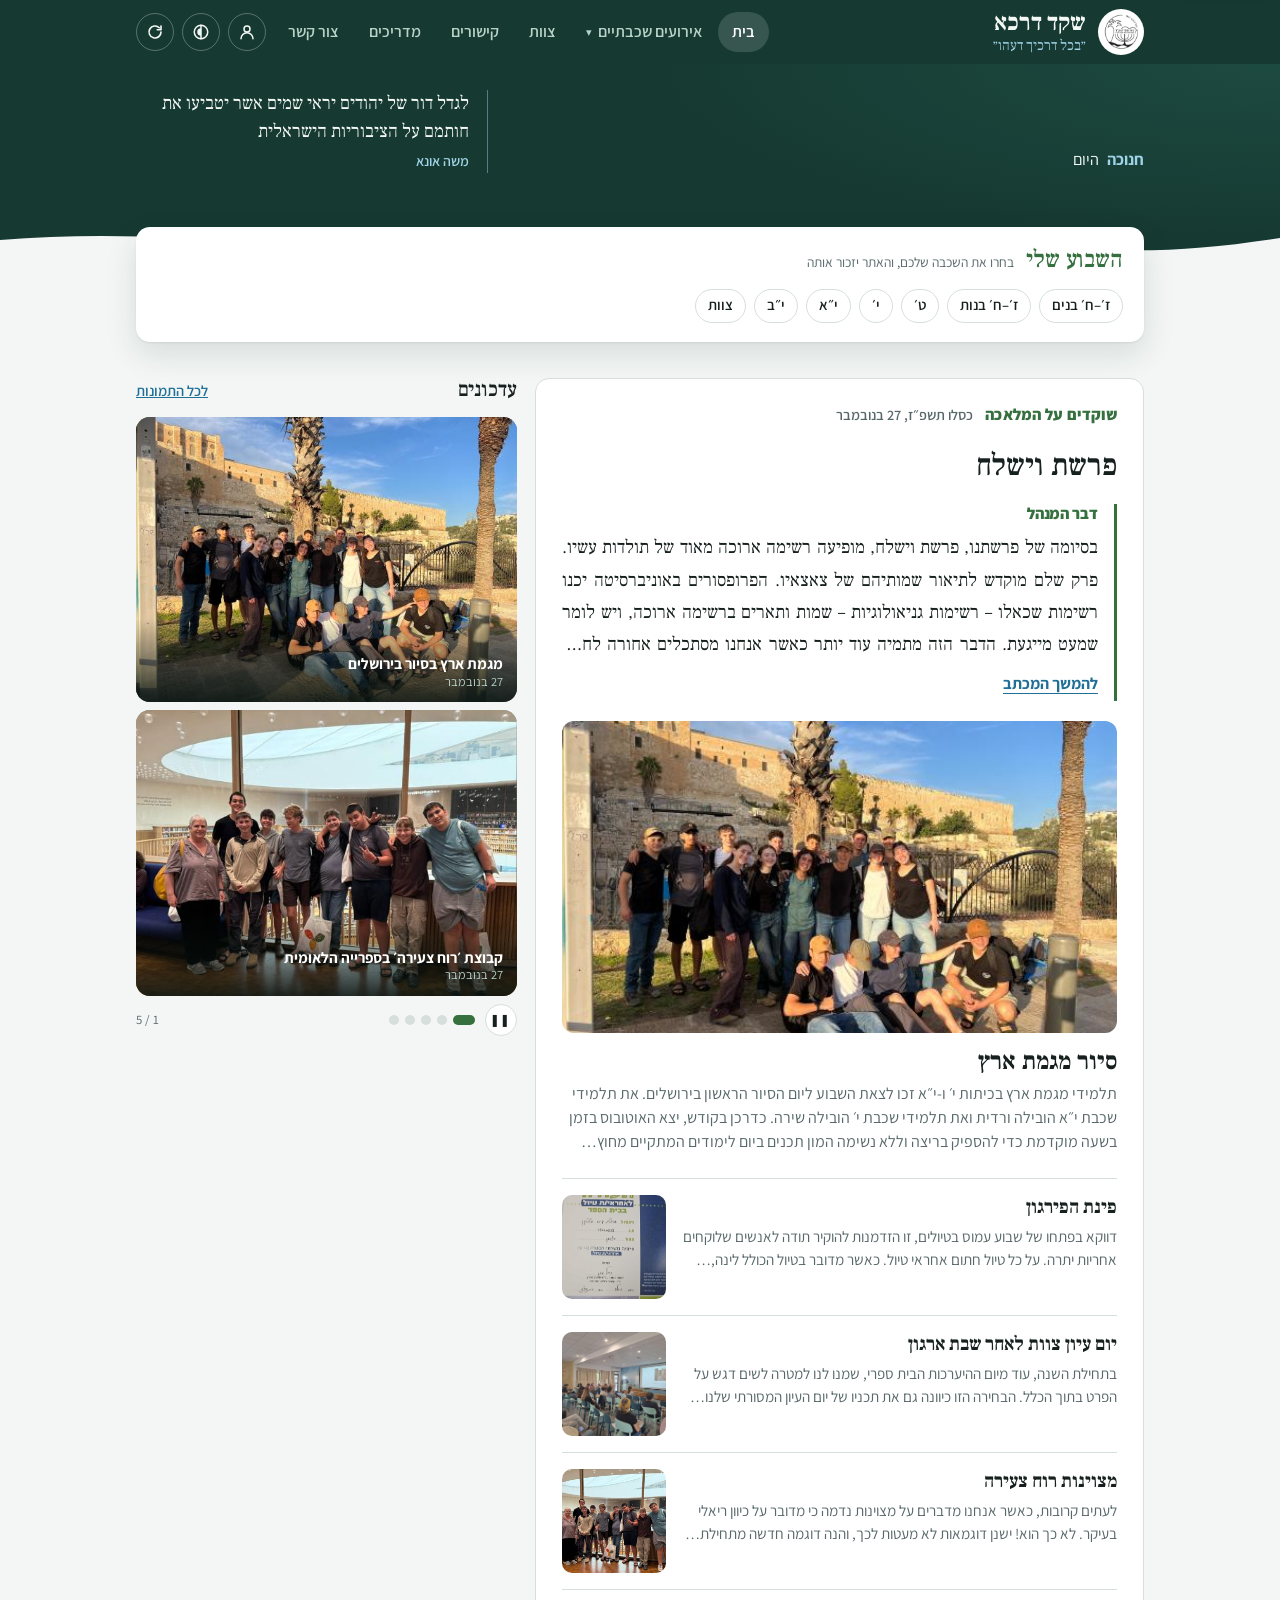
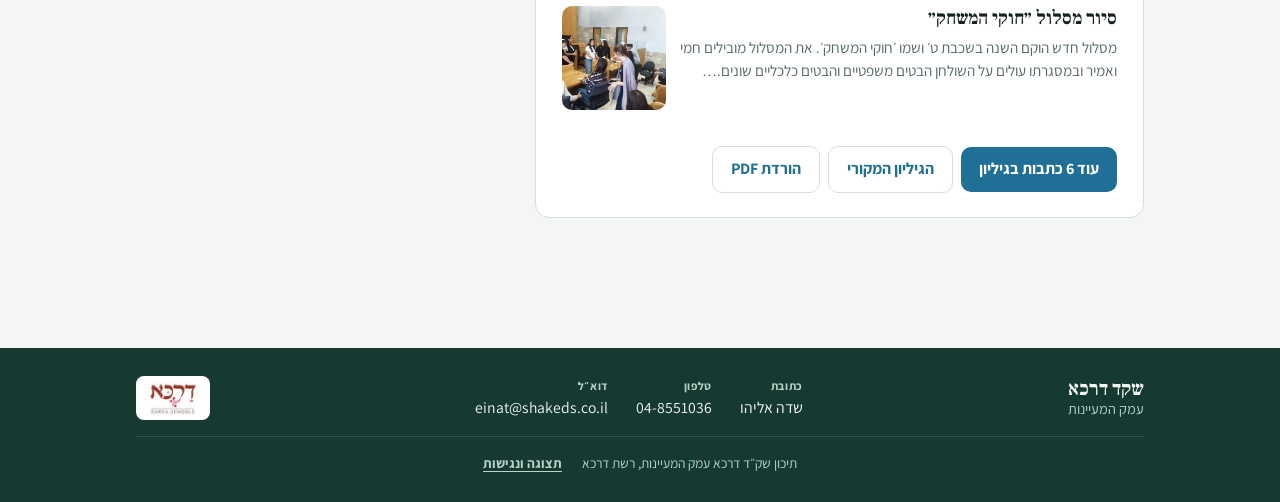
==== commit 00dfb693: "שוקדים: פרשת וישלח (כסלו תשפ״ז) ותמונות השבוע Co-Authored-By: Claude Opus 5.5 <noreply@anthropic.com" ====
--- a/index.html
+++ b/index.html
@@ -1119,7 +1119,7 @@
 </nav>
 </template>
 <div id="root" dir="rtl" lang="he"></div>
-<script type="application/json" id="data">{"sample": false, "grades": ["זחבנים", "זחבנות", "ט", "י", "יא", "יב"], "events": [{"id": "c31281e6d7a", "date": "2026-08-19", "title": "מסע לפולין", "type": "trip", "grades": ["all"], "note": "", "src": "gcal", "cals": ["school"], "end": "2026-08-25"}, {"id": "c1fa3c6051f", "date": "2026-08-30", "title": "יום היערכות בית ספרי", "type": "event", "grades": ["all"], "note": "", "src": "gcal", "cals": ["school"]}, {"id": "cfa4a84450d", "date": "2026-09-02", "title": "מבחן באנגלית (מיון להקבצות)", "type": "exam", "grades": ["ט"], "note": "", "src": "gcal", "cals": ["ט"]}, {"id": "c851adf7623", "date": "2026-09-03", "title": "מבחן במתימטיקה (מיון להקבצות) 21", "type": "exam", "grades": ["ט"], "note": "", "src": "gcal", "cals": ["ט"]}, {"id": "cd5f77abb45", "date": "2026-09-06", "title": "יום הכוון", "type": "event", "grades": ["יב"], "note": "", "src": "gcal", "cals": ["יב"]}, {"id": "c214195e341", "date": "2026-09-06", "title": "מבחן מיון אנגלית ז בנים שעות 3-4", "type": "exam", "grades": ["זחבנים"], "note": "", "src": "gcal", "cals": ["זחבנים"]}, {"id": "cb659c18f19", "date": "2026-09-06", "title": "מבחן מיון תושב\"ע (לחדשים)", "type": "exam", "grades": ["ט"], "note": "בנים- שיעורים 4+3\nבנות- שיעורים 5+4", "src": "gcal", "cals": ["ט"]}, {"id": "c5840be5eb6", "date": "2026-09-06", "title": "מחנכים נתיבי", "type": "event", "grades": ["staff"], "note": "", "src": "gcal", "cals": ["school"]}, {"id": "cd86ac57206", "date": "2026-09-07", "title": "מבדק עמית ז בנות שעות 3-4", "type": "exam", "grades": ["זחבנות"], "note": "", "src": "gcal", "cals": ["זחבנות"]}, {"id": "c0e3bd5a56f", "date": "2026-09-07", "title": "מתחילים סליחות", "type": "event", "grades": ["all"], "note": "", "src": "gcal", "cals": ["school"]}, {"id": "ca69d0f1875", "date": "2026-09-07", "title": "ערב הורים כללי", "type": "event", "grades": ["all"], "note": "", "src": "gcal", "cals": ["school"]}, {"id": "c59a992ce69", "date": "2026-09-08", "title": "טיולי פתיחה", "type": "trip", "grades": ["all"], "note": "", "src": "gcal", "cals": ["school"]}, {"id": "ca42e3ea77b", "date": "2026-09-09", "title": "הכנה לטריאתלון", "type": "event", "grades": ["י"], "note": "בנים: 9:45- 11:30\nבנות: 11:15- 13:15", "src": "gcal", "cals": ["י"]}, {"id": "cc4e407f3c5", "date": "2026-09-09", "title": "שיחת התעוררות", "type": "event", "grades": ["זחבנות"], "note": "", "src": "gcal", "cals": ["זחבנות"]}, {"id": "c394e30a30d", "date": "2026-09-10", "title": "מופע בית ספרי", "type": "event", "grades": ["all"], "note": "", "src": "gcal", "cals": ["school"]}, {"id": "ccf33c4485a", "date": "2026-09-11", "title": "ערב ראש השנה", "type": "holiday", "grades": ["all"], "note": "", "src": "gcal", "cals": ["holidays"]}, {"id": "c7b23dc8a68", "date": "2026-09-12", "title": "ראש השנה", "type": "holiday", "grades": ["all"], "note": "", "src": "gcal", "cals": ["holidays"], "end": "2026-09-13"}, {"id": "cfa8b3a275e", "date": "2026-09-14", "title": "צום גדליה", "type": "holiday", "grades": ["all"], "note": "", "src": "gcal", "cals": ["holidays"]}, {"id": "c595f356abc", "date": "2026-09-15", "title": "חשיפה למסלולים", "type": "event", "grades": ["ט"], "note": "", "src": "gcal", "cals": ["ט"]}, {"id": "c5cf0534ead", "date": "2026-09-15", "title": "מבדק עמית ז בנים שעות 3-5", "type": "exam", "grades": ["זחבנים"], "note": "", "src": "gcal", "cals": ["זחבנים"]}, {"id": "c8117c5d727", "date": "2026-09-15", "title": "מבחן מיון אנגלית ז בנות שעות 5-6", "type": "exam", "grades": ["זחבנות"], "note": "", "src": "gcal", "cals": ["זחבנות"]}, {"id": "c51bdaa7a6f", "date": "2026-09-15", "title": "ערב סיכום פולין 19:30", "type": "event", "grades": ["יב"], "note": "", "src": "gcal", "cals": ["יב"]}, {"id": "c3f061cb7bd", "date": "2026-09-15", "title": "פאנל בחירות 2-3", "type": "event", "grades": ["יב"], "note": "", "src": "gcal", "cals": ["יב"]}, {"id": "c122d71d44a", "date": "2026-09-16", "title": "חידון חגי תשרי", "type": "event", "grades": ["זחבנות"], "note": "", "src": "gcal", "cals": ["זחבנות"]}, {"id": "c8912cf2f8d", "date": "2026-09-16", "title": "סיור התעוררות", "type": "trip", "grades": ["זחבנים"], "note": "", "src": "gcal", "cals": ["זחבנים"]}, {"id": "c80ea78be2a", "date": "2026-09-16", "title": "שיחה שכבתית עם פזית אפשטיין", "type": "event", "grades": ["ט"], "note": "", "src": "gcal", "cals": ["ט"]}, {"id": "c6b19f88769", "date": "2026-09-17", "title": "חידון חגי תשרי", "type": "event", "grades": ["זחבנים"], "note": "", "src": "gcal", "cals": ["זחבנים"]}, {"id": "c1926a3cbf8", "date": "2026-09-17", "title": "סיור התעוררות", "type": "trip", "grades": ["זחבנות"], "note": "", "src": "gcal", "cals": ["זחבנות"]}, {"id": "c2b797d527c", "date": "2026-09-17", "title": "שוק צדקה", "type": "event", "grades": ["all"], "note": "", "src": "gcal", "cals": ["school"]}, {"id": "ce8753aba3c", "date": "2026-09-19", "title": "שבת שובה", "type": "event", "grades": ["all"], "note": "", "src": "gcal", "cals": ["school"]}, {"id": "ceb6fece6b1", "date": "2026-09-20", "title": "ערב יום כיפור", "type": "holiday", "grades": ["all"], "note": "", "src": "gcal", "cals": ["holidays"]}, {"id": "cd9b11a8c43", "date": "2026-09-21", "title": "יום כיפור", "type": "holiday", "grades": ["all"], "note": "", "src": "gcal", "cals": ["holidays"]}, {"id": "c1e2e67de0b", "date": "2026-09-25", "title": "ערב סוכות", "type": "holiday", "grades": ["all"], "note": "", "src": "gcal", "cals": ["holidays"]}, {"id": "cc0a1df9f2e", "date": "2026-09-26", "title": "סוכות", "type": "holiday", "grades": ["all"], "note": "", "src": "gcal", "cals": ["holidays"], "end": "2026-10-02"}, {"id": "c0e65377896", "date": "2026-10-03", "title": "שמיני עצרת / שמחת תורה", "type": "holiday", "grades": ["all"], "note": "", "src": "gcal", "cals": ["holidays"]}, {"id": "cd2886fcbeb", "date": "2026-10-04", "title": "הכנה לצו ראשון עם לשכת גיוס 12-13", "type": "event", "grades": ["יא"], "note": "", "src": "gcal", "cals": ["יא"]}, {"id": "c5b0c7bb65b", "date": "2026-10-04", "title": "מחנכים כללי", "type": "event", "grades": ["staff"], "note": "", "src": "gcal", "cals": ["school"]}, {"id": "c33dc33ddc5", "date": "2026-10-05", "title": "טקס מלחמת שמחת תורה", "type": "event", "grades": ["זחבנים", "זחבנות"], "note": "", "src": "gcal", "cals": ["זחבנים", "זחבנות"]}, {"id": "c83bf7a5a3a", "date": "2026-10-05", "title": "יום הזיכרון - חרבות ברזל", "type": "event", "grades": ["all"], "note": "", "src": "gcal", "cals": ["school"]}, {"id": "cada0d3e792", "date": "2026-10-07", "title": "מבחן תושב\"ע", "type": "exam", "grades": ["ט"], "note": "", "src": "gcal", "cals": ["ט"]}, {"id": "c2d68a281c0", "date": "2026-10-08", "title": "מבחן תנ\"ך", "type": "exam", "grades": ["י"], "note": "", "src": "gcal", "cals": ["י"]}, {"id": "cea614d31fe", "date": "2026-10-11", "title": "מחנכים שכבתי", "type": "event", "grades": ["staff"], "note": "", "src": "gcal", "cals": ["school"]}, {"id": "c3a63179b7c", "date": "2026-10-11", "title": "מירוצי שדה ז.ח בנות 9:20-10:05", "type": "event", "grades": ["זחבנות"], "note": "", "src": "gcal", "cals": ["זחבנות"]}, {"id": "c9a04ff6bf8", "date": "2026-10-11", "title": "סיור מבוא מגמת ארץ יציאה אחרי הלימודים", "type": "trip", "grades": ["all"], "note": "", "src": "gcal", "cals": ["school"]}, {"id": "c2e0abdfdc6", "date": "2026-10-12", "title": "דרך ארץ ט6", "type": "event", "grades": ["ט"], "note": "", "src": "gcal", "cals": ["ט"]}, {"id": "c341ab5959b", "date": "2026-10-12", "title": "מבחן מיון מתמטיקה ז בנות", "type": "exam", "grades": ["זחבנות"], "note": "", "src": "gcal", "cals": ["זחבנות"]}, {"id": "c4e4e85a686", "date": "2026-10-13", "title": "גלעד סוקניק, הכנה לצו ראשון", "type": "event", "grades": ["יא"], "note": "", "src": "gcal", "cals": ["יא"]}, {"id": "c3bbba3c9e8", "date": "2026-10-13", "title": "מבחן בחומ", "type": "exam", "grades": ["יב"], "note": "", "src": "gcal", "cals": ["יב"]}, {"id": "c80ab30520a", "date": "2026-10-13", "title": "מבחן מיון מתמטיקה ז בנים", "type": "exam", "grades": ["זחבנים"], "note": "", "src": "gcal", "cals": ["זחבנים"]}, {"id": "c5665b1e632", "date": "2026-10-14", "title": "MUN מגדל דוד", "type": "event", "grades": ["all"], "note": "", "src": "gcal", "cals": ["school"]}, {"id": "c4558623769", "date": "2026-10-14", "title": "הכנה למירוצי שדה ז-ח בנים. שעה 1", "type": "event", "grades": ["זחבנים"], "note": "", "src": "gcal", "cals": ["זחבנים"]}, {"id": "cb1d32fcfb9", "date": "2026-10-14", "title": "מבחן אנגלית", "type": "exam", "grades": ["ט"], "note": "", "src": "gcal", "cals": ["ט"]}, {"id": "cc67529e91a", "date": "2026-10-14", "title": "מבחן תושב\"ע", "type": "exam", "grades": ["י"], "note": "", "src": "gcal", "cals": ["י"]}, {"id": "c15fe756cd9", "date": "2026-10-15", "title": "מבחן באנגלית", "type": "exam", "grades": ["יא"], "note": "", "src": "gcal", "cals": ["יא"]}, {"id": "c65a33bd5e4", "date": "2026-10-15", "title": "נבחרת בית ספר כדורסל בנים - בית ללא קהל", "type": "event", "grades": ["all"], "note": "", "src": "gcal", "cals": ["school"]}, {"id": "c21eabfab34", "date": "2026-10-18", "title": "מבחן בתושבע", "type": "exam", "grades": ["יא"], "note": "", "src": "gcal", "cals": ["יא"]}, {"id": "c523fd6003a", "date": "2026-10-18", "title": "מבחן ממטיקה", "type": "exam", "grades": ["יב"], "note": "", "src": "gcal", "cals": ["יב"]}, {"id": "c59c4d5ff95", "date": "2026-10-18", "title": "מבחני מועדי ב ט-יב", "type": "exam", "grades": ["ט", "י", "יא", "יב"], "note": "", "src": "gcal", "cals": ["school"]}, {"id": "c507f30b036", "date": "2026-10-18", "title": "מחנכים נתיבי", "type": "event", "grades": ["staff"], "note": "", "src": "gcal", "cals": ["school"]}, {"id": "c597f4b7399", "date": "2026-10-19", "title": "דרך ארץ ט5", "type": "event", "grades": ["ט"], "note": "", "src": "gcal", "cals": ["ט"]}, {"id": "c3604436393", "date": "2026-10-19", "title": "חשיפה- חינוך תעבורתי", "type": "event", "grades": ["י"], "note": "שיעור 1", "src": "gcal", "cals": ["י"]}, {"id": "c07af75bd2c", "date": "2026-10-19", "title": "מבחן אנגלית", "type": "exam", "grades": ["יב"], "note": "", "src": "gcal", "cals": ["יב"]}, {"id": "c796231c647", "date": "2026-10-20", "title": "טיול שנתי יא-יב", "type": "trip", "grades": ["יא", "יב"], "note": "", "src": "gcal", "cals": ["school"], "end": "2026-10-22"}, {"id": "c095d51af82", "date": "2026-10-22", "title": "יום זכרון לרבין", "type": "event", "grades": ["all"], "note": "", "src": "gcal", "cals": ["school"]}, {"id": "ce66e6d5a40", "date": "2026-10-22", "title": "נבחרת בית ספר כדורסל בנים - רבע גמר", "type": "event", "grades": ["all"], "note": "", "src": "gcal", "cals": ["school"]}, {"id": "c2d2578082d", "date": "2026-10-22", "title": "קפה דילמה כיתות תואמות", "type": "event", "grades": ["זחבנים", "זחבנות"], "note": "", "src": "gcal", "cals": ["זחבנים", "זחבנות"]}, {"id": "c1eef522ee2", "date": "2026-10-25", "title": "מבדק עזריאלי עברית 12", "type": "exam", "grades": ["ט"], "note": "", "src": "gcal", "cals": ["ט"]}, {"id": "c40a814ce63", "date": "2026-10-25", "title": "מבחני מועד ב חטיבה", "type": "exam", "grades": ["זחבנים", "זחבנות"], "note": "", "src": "gcal", "cals": ["זחבנים", "זחבנות"]}, {"id": "c989c8dd32c", "date": "2026-10-25", "title": "מחנכים שכבתי", "type": "event", "grades": ["staff"], "note": "", "src": "gcal", "cals": ["school"]}, {"id": "c50ced67169", "date": "2026-10-25", "title": "צו אחוד #1", "type": "event", "grades": ["יא"], "note": "", "src": "gcal", "cals": ["יא"]}, {"id": "c54a62a6700", "date": "2026-10-26", "title": "דרך ארץ ט4", "type": "event", "grades": ["ט"], "note": "", "src": "gcal", "cals": ["ט"]}, {"id": "c93ec46941c", "date": "2026-10-26", "title": "מירוצי שדה בנים י-יב", "type": "event", "grades": ["י", "יא", "יב"], "note": "שיעור ראשון", "src": "gcal", "cals": ["school"]}, {"id": "c55d6f198c0", "date": "2026-10-26", "title": "מפמר מתמטיקה ז בנות", "type": "event", "grades": ["זחבנות"], "note": "", "src": "gcal", "cals": ["זחבנות"]}, {"id": "c0af1b44d93", "date": "2026-10-26", "title": "מפמר מתמטיקה ח בנים", "type": "event", "grades": ["זחבנים"], "note": "", "src": "gcal", "cals": ["זחבנים"]}, {"id": "c7be7fcbcd5", "date": "2026-10-27", "title": "בחירות לכנסת ישראל", "type": "event", "grades": ["all"], "note": "", "src": "gcal", "cals": ["school"]}, {"id": "c225f7bf2a7", "date": "2026-10-28", "title": "מבדק עזריאלי מתימטיקה 45", "type": "exam", "grades": ["ט"], "note": "", "src": "gcal", "cals": ["ט"]}, {"id": "c09535d9dc4", "date": "2026-10-28", "title": "מבחן עברית", "type": "exam", "grades": ["י"], "note": "", "src": "gcal", "cals": ["י"]}, {"id": "c3de0855f58", "date": "2026-10-28", "title": "מופד יב", "type": "event", "grades": ["staff"], "note": "", "src": "gcal", "cals": ["school"]}, {"id": "cfb478da27e", "date": "2026-10-28", "title": "מפמר מתמטיקה ז בנים", "type": "event", "grades": ["זחבנים"], "note": "", "src": "gcal", "cals": ["זחבנים"]}, {"id": "c3ff68e26bc", "date": "2026-10-29", "title": "MUN משגב", "type": "event", "grades": ["all"], "note": "", "src": "gcal", "cals": ["school"]}, {"id": "c93f38a1054", "date": "2026-10-29", "title": "מבחן מגמות", "type": "exam", "grades": ["יב"], "note": "", "src": "gcal", "cals": ["יב"]}, {"id": "cf9eac92b09", "date": "2026-10-29", "title": "מבחן מתימטיקה", "type": "exam", "grades": ["ט"], "note": "", "src": "gcal", "cals": ["ט"]}, {"id": "c68db44654d", "date": "2026-10-29", "title": "מפמר מתמטיקה ח בנות", "type": "event", "grades": ["זחבנות"], "note": "", "src": "gcal", "cals": ["זחבנות"]}, {"id": "cbe39d5a8cb", "date": "2026-10-29", "title": "נבחרת בית ספר כדורסל בנים - חצי גמר וגמר", "type": "event", "grades": ["all"], "note": "", "src": "gcal", "cals": ["school"]}, {"id": "c1bd004acf1", "date": "2026-11-01", "title": "חוסן קרבי- שיחה שכבתית עם ישי דינר", "type": "event", "grades": ["יב"], "note": "", "src": "gcal", "cals": ["יב"]}, {"id": "c35b6114634", "date": "2026-11-01", "title": "מבחן מתמטיקה", "type": "exam", "grades": ["יא"], "note": "", "src": "gcal", "cals": ["יא"]}, {"id": "cee2459a8d2", "date": "2026-11-01", "title": "מבחן ספרות ח7.", "type": "exam", "grades": ["זחבנות"], "note": "", "src": "gcal", "cals": ["זחבנות"]}, {"id": "c5be8be1117", "date": "2026-11-01", "title": "מופד יא", "type": "event", "grades": ["staff"], "note": "", "src": "gcal", "cals": ["school"]}, {"id": "cddceb07023", "date": "2026-11-01", "title": "מחנכים שכבתי", "type": "event", "grades": ["staff"], "note": "", "src": "gcal", "cals": ["school"]}, {"id": "c76ff6dc2e9", "date": "2026-11-01", "title": "תחילת נושא גבורה", "type": "event", "grades": ["זחבנים"], "note": "", "src": "gcal", "cals": ["זחבנים"]}, {"id": "c3e2d78021e", "date": "2026-11-02", "title": "דרך ארץ ט2+3", "type": "event", "grades": ["ט"], "note": "", "src": "gcal", "cals": ["ט"]}, {"id": "cae466390ff", "date": "2026-11-02", "title": "מבדק עזריאלי שפה ז בנים", "type": "exam", "grades": ["זחבנים"], "note": "", "src": "gcal", "cals": ["זחבנים"]}, {"id": "cc9c9954332", "date": "2026-11-02", "title": "מבדק עזריאלי שפה ח בנות", "type": "exam", "grades": ["זחבנות"], "note": "", "src": "gcal", "cals": ["זחבנות"]}, {"id": "c95decad2fc", "date": "2026-11-02", "title": "מבחן אנגלית 4-3", "type": "exam", "grades": ["י"], "note": "", "src": "gcal", "cals": ["י"]}, {"id": "c6a9edb4f89", "date": "2026-11-02", "title": "מבחן בפיזיקה", "type": "exam", "grades": ["יב"], "note": "", "src": "gcal", "cals": ["יב"]}, {"id": "c063abee095", "date": "2026-11-02", "title": "מבחן בתנך", "type": "exam", "grades": ["יא"], "note": "", "src": "gcal", "cals": ["יא"]}, {"id": "cfd9f674d1f", "date": "2026-11-02", "title": "מבחן מתמטיקה ז בנות", "type": "exam", "grades": ["זחבנות"], "note": "", "src": "gcal", "cals": ["זחבנות"]}, {"id": "c77b8ec2fdb", "date": "2026-11-02", "title": "מבחן מתמטיקה ח בנים", "type": "exam", "grades": ["זחבנים"], "note": "", "src": "gcal", "cals": ["זחבנים"]}, {"id": "c4e31799d49", "date": "2026-11-02", "title": "מבחן ספרות בנות 45", "type": "exam", "grades": ["ט"], "note": "", "src": "gcal", "cals": ["ט"]}, {"id": "cd9ceaea79a", "date": "2026-11-03", "title": "יום מגמה רוח ותיאטרון, י-יב", "type": "event", "grades": ["י", "יא", "יב"], "note": "", "src": "gcal", "cals": ["school"]}, {"id": "c823ce4ce87", "date": "2026-11-03", "title": "יום עיון 5 יחל תנך", "type": "event", "grades": ["יב"], "note": "", "src": "gcal", "cals": ["יב"]}, {"id": "c5e294b90f8", "date": "2026-11-03", "title": "מבדק עזריאלי שפה ז בנות", "type": "exam", "grades": ["זחבנות"], "note": "", "src": "gcal", "cals": ["זחבנות"]}, {"id": "cbdf210a7e6", "date": "2026-11-03", "title": "מבחן מתמטיקה ז בנים", "type": "exam", "grades": ["זחבנים"], "note": "", "src": "gcal", "cals": ["זחבנים"]}, {"id": "ca4f57da3df", "date": "2026-11-03", "title": "מבחן ספרות ז5. ח5. ח6.", "type": "exam", "grades": ["זחבנות"], "note": "", "src": "gcal", "cals": ["זחבנות"]}, {"id": "cfb83af6427", "date": "2026-11-03", "title": "שיחת זהות", "type": "event", "grades": ["י"], "note": "שיעורים 7-6", "src": "gcal", "cals": ["י"]}, {"id": "c561a73f5fd", "date": "2026-11-04", "title": "מבחן ספרות", "type": "exam", "grades": ["יא"], "note": "", "src": "gcal", "cals": ["יא"]}, {"id": "c8314140f62", "date": "2026-11-04", "title": "מבחן ספרות בנים 43", "type": "exam", "grades": ["ט"], "note": "", "src": "gcal", "cals": ["ט"]}, {"id": "c15d28cd0cf", "date": "2026-11-04", "title": "מבחן ספרות ז6.", "type": "exam", "grades": ["זחבנות"], "note": "", "src": "gcal", "cals": ["זחבנות"]}, {"id": "c4129d05935", "date": "2026-11-04", "title": "שיחה לקראת שנה הבאה", "type": "event", "grades": ["יב"], "note": "בשעה רביעית", "src": "gcal", "cals": ["יב"]}, {"id": "c7593648003", "date": "2026-11-05", "title": "מבחן היסטוריה", "type": "exam", "grades": ["י"], "note": "", "src": "gcal", "cals": ["י"]}, {"id": "cc828f4464d", "date": "2026-11-05", "title": "מבחן היסטוריה 43", "type": "exam", "grades": ["ט"], "note": "", "src": "gcal", "cals": ["ט"]}, {"id": "cb73d40983b", "date": "2026-11-05", "title": "מבחן מתמטיקה ח בנות", "type": "exam", "grades": ["זחבנות"], "note": "", "src": "gcal", "cals": ["זחבנות"]}, {"id": "cd68e4a52bc", "date": "2026-11-05", "title": "מבחן ספרות ז7.", "type": "exam", "grades": ["זחבנות"], "note": "", "src": "gcal", "cals": ["זחבנות"]}, {"id": "c3b2b14691e", "date": "2026-11-05", "title": "מתמטיקה קבוצת חמי ח בנים", "type": "event", "grades": ["זחבנים"], "note": "", "src": "gcal", "cals": ["זחבנים"]}, {"id": "cc8bb347960", "date": "2026-11-05", "title": "שיחת הכנה ליום המאה 11:00-12:00", "type": "event", "grades": ["יא"], "note": "", "src": "gcal", "cals": ["יא"]}, {"id": "c0cf6864fcb", "date": "2026-11-08", "title": "מבחן אנגלית ח בנים", "type": "exam", "grades": ["זחבנים"], "note": "", "src": "gcal", "cals": ["זחבנים"]}, {"id": "c429900244f", "date": "2026-11-08", "title": "מבחן אשכול אמ''ת ח6.", "type": "exam", "grades": ["זחבנות"], "note": "", "src": "gcal", "cals": ["זחבנות"]}, {"id": "c32cda818e5", "date": "2026-11-08", "title": "מבחני מועדי ב ט-יב", "type": "exam", "grades": ["ט", "י", "יא", "יב"], "note": "", "src": "gcal", "cals": ["school"]}, {"id": "c8f813baf2e", "date": "2026-11-08", "title": "מחנכים חטיבה אדוה בטחון קהילתי", "type": "event", "grades": ["staff"], "note": "", "src": "gcal", "cals": ["school"]}, {"id": "ce346f0a7ba", "date": "2026-11-08", "title": "מחנכים נתיבי", "type": "event", "grades": ["staff"], "note": "", "src": "gcal", "cals": ["school"]}, {"id": "ca97114bdf8", "date": "2026-11-08", "title": "שיחה חג הסיגד", "type": "event", "grades": ["זחבנות"], "note": "", "src": "gcal", "cals": ["זחבנות"]}, {"id": "cc02bcd9fa0", "date": "2026-11-08", "title": "שיחה לחג הסיגד", "type": "event", "grades": ["זחבנים"], "note": "שכבת ז- יאיר מרשה:\nשיעור 1- ז3\nשיעור 2- ז2\nשיעור 5- ז1\n\nשיעור 2- ח׳ בנים עם וובסרה", "src": "gcal", "cals": ["זחבנים"]}, {"id": "c348ca7faaf", "date": "2026-11-09", "title": "מבדק עזריאלי שפה ח בנים", "type": "exam", "grades": ["זחבנים"], "note": "", "src": "gcal", "cals": ["זחבנים"]}, {"id": "cf62cf266b2", "date": "2026-11-09", "title": "מבחן אשכול אמ''ת ז1.", "type": "exam", "grades": ["זחבנים"], "note": "", "src": "gcal", "cals": ["זחבנים"]}, {"id": "c5229956d9a", "date": "2026-11-09", "title": "מבחן אשכול אמ''ת ח7.", "type": "exam", "grades": ["זחבנות"], "note": "", "src": "gcal", "cals": ["זחבנות"]}, {"id": "c9067ed4f97", "date": "2026-11-09", "title": "מבחן מגמות", "type": "exam", "grades": ["יא"], "note": "", "src": "gcal", "cals": ["יא"]}, {"id": "cade4df8d78", "date": "2026-11-09", "title": "מבחן מתימטיקה", "type": "exam", "grades": ["י"], "note": "", "src": "gcal", "cals": ["י"]}, {"id": "c6cecbb2769", "date": "2026-11-09", "title": "סיגד", "type": "holiday", "grades": ["all"], "note": "", "src": "gcal", "cals": ["holidays"]}, {"id": "c3fb3baf7ef", "date": "2026-11-10", "title": "יום מגמה מדמח ופיזיקה", "type": "event", "grades": ["יא"], "note": "", "src": "gcal", "cals": ["יא"]}, {"id": "c48f341ea6b", "date": "2026-11-10", "title": "מבחן אנגלית ח בנות", "type": "exam", "grades": ["זחבנות"], "note": "", "src": "gcal", "cals": ["זחבנות"]}, {"id": "cada2b9c591", "date": "2026-11-10", "title": "מבחן אשכול אמ''ת ז2. ז3. ח1.", "type": "exam", "grades": ["זחבנים"], "note": "", "src": "gcal", "cals": ["זחבנים"]}, {"id": "c464c58f615", "date": "2026-11-10", "title": "מבחן אשכול אמ''ת ז5. ז6.", "type": "exam", "grades": ["זחבנות"], "note": "", "src": "gcal", "cals": ["זחבנות"]}, {"id": "cb617ca3509", "date": "2026-11-10", "title": "מבחן בתנך בגרות פנימית", "type": "exam", "grades": ["יב"], "note": "", "src": "gcal", "cals": ["יב"]}, {"id": "cc0e6926977", "date": "2026-11-11", "title": "דרך ארץ ט1", "type": "event", "grades": ["ט"], "note": "", "src": "gcal", "cals": ["ט"]}, {"id": "c8889b9edc8", "date": "2026-11-11", "title": "מבחן אשכול אמ''ת ח2. ח3.", "type": "exam", "grades": ["זחבנים"], "note": "", "src": "gcal", "cals": ["זחבנים"]}, {"id": "c2b596559a2", "date": "2026-11-11", "title": "מבחן ספרות", "type": "exam", "grades": ["י"], "note": "", "src": "gcal", "cals": ["י"]}, {"id": "c3252f191d2", "date": "2026-11-11", "title": "מינימתכונת בעברית", "type": "exam", "grades": ["יא"], "note": "", "src": "gcal", "cals": ["יא"]}, {"id": "ce484237bd2", "date": "2026-11-12", "title": "מבחן אומנות", "type": "exam", "grades": ["יא"], "note": "", "src": "gcal", "cals": ["יא"]}, {"id": "c47a1571f61", "date": "2026-11-12", "title": "מבחן אשכול אמ''ת ח5.", "type": "exam", "grades": ["זחבנות"], "note": "", "src": "gcal", "cals": ["זחבנות"]}, {"id": "caca3332fa4", "date": "2026-11-12", "title": "מבחן באזרחות", "type": "exam", "grades": ["יב"], "note": "", "src": "gcal", "cals": ["יב"]}, {"id": "c617eb3df2f", "date": "2026-11-12", "title": "מבחן מדעים", "type": "exam", "grades": ["ט"], "note": "בנות: שיעורים 2+1\nבנים: שיעורים 4+3", "src": "gcal", "cals": ["ט"]}, {"id": "cb511a1480f", "date": "2026-11-12", "title": "מבחן תנ\"ך ק. הודיה", "type": "exam", "grades": ["י"], "note": "", "src": "gcal", "cals": ["י"]}, {"id": "c7f0e4f2eda", "date": "2026-11-12", "title": "נבחרת כדורסל- ליגת החמד", "type": "event", "grades": ["all"], "note": "", "src": "gcal", "cals": ["school"]}, {"id": "c123a96f562", "date": "2026-11-15", "title": "מבחן בהסטוריה", "type": "exam", "grades": ["יא"], "note": "", "src": "gcal", "cals": ["יא"]}, {"id": "ce02ec33e0e", "date": "2026-11-15", "title": "מבחן מגמות", "type": "exam", "grades": ["י"], "note": "", "src": "gcal", "cals": ["י"]}, {"id": "c5b6d5c42e2", "date": "2026-11-15", "title": "מבחן עברית 21", "type": "exam", "grades": ["ט"], "note": "", "src": "gcal", "cals": ["ט"]}, {"id": "c72c099ae87", "date": "2026-11-15", "title": "מועד ב חטיבה", "type": "event", "grades": ["זחבנים", "זחבנות"], "note": "", "src": "gcal", "cals": ["school", "זחבנים", "זחבנות"]}, {"id": "c8a7db07517", "date": "2026-11-15", "title": "מחנכים כללי", "type": "event", "grades": ["staff"], "note": "", "src": "gcal", "cals": ["school"]}, {"id": "c5fb09136eb", "date": "2026-11-15", "title": "שבוע ארגון- בלי מבחנים", "type": "exam", "grades": ["זחבנים", "זחבנות"], "note": "", "src": "gcal", "cals": ["זחבנים", "זחבנות"], "end": "2026-11-19"}, {"id": "cb5c30924d6", "date": "2026-11-16", "title": "דרך ארץ בנים ט", "type": "event", "grades": ["ט"], "note": "", "src": "gcal", "cals": ["ט"]}, {"id": "cc4dceaac81", "date": "2026-11-16", "title": "מבחן מדעי החברה", "type": "exam", "grades": ["יב"], "note": "", "src": "gcal", "cals": ["יב"]}, {"id": "c6c382fdb02", "date": "2026-11-17", "title": "יום שיא באריאל לתלמידי ארץ", "type": "event", "grades": ["יב"], "note": "", "src": "gcal", "cals": ["יב"]}, {"id": "c9199ae4815", "date": "2026-11-17", "title": "פעילות כיתתית 7-5", "type": "event", "grades": ["י"], "note": "שיעורים 5-7", "src": "gcal", "cals": ["י"]}, {"id": "c23d18e87f5", "date": "2026-11-18", "title": "מופד י", "type": "event", "grades": ["staff"], "note": "", "src": "gcal", "cals": ["school"]}, {"id": "c781a2bf10d", "date": "2026-11-18", "title": "נבחרת בית ספר כדורסל בנים - גליל", "type": "event", "grades": ["all"], "note": "", "src": "gcal", "cals": ["school"], "end": "2026-11-19"}, {"id": "c6cce9b71f5", "date": "2026-11-21", "title": "שבת ארגון", "type": "event", "grades": ["all"], "note": "", "src": "gcal", "cals": ["school"]}, {"id": "cfd74b3b6fe", "date": "2026-11-22", "title": "יום עיון למורים", "type": "event", "grades": ["staff"], "note": "", "src": "gcal", "cals": ["school"]}, {"id": "c19e519bacb", "date": "2026-11-22", "title": "מופד ז-ח בנות", "type": "event", "grades": ["staff"], "note": "", "src": "gcal", "cals": ["school"]}, {"id": "cf52814c243", "date": "2026-11-23", "title": "דרך ארץ בנות ט", "type": "event", "grades": ["ט"], "note": "", "src": "gcal", "cals": ["ט"]}, {"id": "cf3c1c9dd55", "date": "2026-11-23", "title": "יום שיא רוח צעירה", "type": "event", "grades": ["ט"], "note": "", "src": "gcal", "cals": ["ט"]}, {"id": "c20a07b367a", "date": "2026-11-23", "title": "מבחן בפיזיקה", "type": "exam", "grades": ["יא"], "note": "", "src": "gcal", "cals": ["יא"]}, {"id": "c98f26ca774", "date": "2026-11-23", "title": "מבחן היסטוריה י7", "type": "exam", "grades": ["י"], "note": "", "src": "gcal", "cals": ["י"]}, {"id": "cb07d5ea85b", "date": "2026-11-23", "title": "מבחן ספרות ז2.", "type": "exam", "grades": ["זחבנים"], "note": "", "src": "gcal", "cals": ["זחבנים"]}, {"id": "c8f7a9437d4", "date": "2026-11-23", "title": "מתכונת COBE באנגלית", "type": "exam", "grades": ["יב"], "note": "", "src": "gcal", "cals": ["יב"]}, {"id": "c5f6535d400", "date": "2026-11-23", "title": "סיור ירושלים 1 מגמת ארץ", "type": "trip", "grades": ["י", "יא"], "note": "", "src": "gcal", "cals": ["י", "יא"]}, {"id": "cb581c26049", "date": "2026-11-24", "title": "טריאתלון", "type": "event", "grades": ["י"], "note": "", "src": "gcal", "cals": ["י"]}, {"id": "c314bb49126", "date": "2026-11-24", "title": "מבחן אנגלית ז בנות", "type": "exam", "grades": ["זחבנות"], "note": "", "src": "gcal", "cals": ["זחבנות"]}, {"id": "c70f79ab5f8", "date": "2026-11-24", "title": "מבחן ספרות ח1.", "type": "exam", "grades": ["זחבנים"], "note": "", "src": "gcal", "cals": ["זחבנים"]}, {"id": "c0df23fbec9", "date": "2026-11-25", "title": "מבחן אומנות ופיזיקה", "type": "exam", "grades": ["י"], "note": "", "src": "gcal", "cals": ["י"]}, {"id": "c24ec7e515a", "date": "2026-11-25", "title": "מבחן ספרות", "type": "exam", "grades": ["יא"], "note": "", "src": "gcal", "cals": ["יא"]}, {"id": "c17e4cef1ee", "date": "2026-11-25", "title": "מבחן תנ\"ך", "type": "exam", "grades": ["ט"], "note": "שיעורים 2-1.", "src": "gcal", "cals": ["ט"]}, {"id": "c1bb911fccc", "date": "2026-11-25", "title": "מופד ז.ח בנים", "type": "event", "grades": ["staff"], "note": "", "src": "gcal", "cals": ["school"]}, {"id": "cc86c1cf0d9", "date": "2026-11-26", "title": "חשיפה מגשימים 76", "type": "event", "grades": ["ט"], "note": "", "src": "gcal", "cals": ["ט"]}, {"id": "c593724482b", "date": "2026-11-26", "title": "מבחן בחומ 6-7", "type": "exam", "grades": ["יב"], "note": "", "src": "gcal", "cals": ["יב"]}, {"id": "ccf1c0fabe7", "date": "2026-11-26", "title": "מבחן כימיה מועד ב", "type": "exam", "grades": ["יב"], "note": "", "src": "gcal", "cals": ["יב"]}, {"id": "c2c965ed6ed", "date": "2026-11-26", "title": "מבחן ספרות ז3. ח3.", "type": "exam", "grades": ["זחבנים"], "note": "", "src": "gcal", "cals": ["זחבנים"]}, {"id": "cf6bdefa122", "date": "2026-11-26", "title": "מתכונת באנגלית", "type": "exam", "grades": ["יא"], "note": "", "src": "gcal", "cals": ["יא"]}, {"id": "c907ad3ec16", "date": "2026-11-29", "title": "מבחן מ. ביולוגיה", "type": "exam", "grades": ["י"], "note": "", "src": "gcal", "cals": ["י"]}, {"id": "c2e2dcaa402", "date": "2026-11-29", "title": "מבחני מועד ב חטיבה", "type": "exam", "grades": ["זחבנים", "זחבנות"], "note": "", "src": "gcal", "cals": ["זחבנים", "זחבנות"]}, {"id": "cfb2b14f8ec", "date": "2026-11-29", "title": "מבחני מועדי ב ט-יב", "type": "exam", "grades": ["ט", "י", "יא", "יב"], "note": "", "src": "gcal", "cals": ["school"]}, {"id": "cb0f1438a4d", "date": "2026-11-29", "title": "מופד ט", "type": "event", "grades": ["staff"], "note": "", "src": "gcal", "cals": ["school"]}, {"id": "ca121ea108c", "date": "2026-11-29", "title": "מחנכים נתיבי", "type": "event", "grades": ["staff"], "note": "", "src": "gcal", "cals": ["school"]}, {"id": "c46311fc5e9", "date": "2026-11-29", "title": "שיחת הכנה ליום המאה", "type": "event", "grades": ["יא"], "note": "", "src": "gcal", "cals": ["יא"]}, {"id": "c156d724284", "date": "2026-11-30", "title": "ארוע הערכה באזרחות", "type": "event", "grades": ["יב"], "note": "", "src": "gcal", "cals": ["יב"]}, {"id": "ce57d15212f", "date": "2026-11-30", "title": "מתכונת עברית קבוצות חיימי", "type": "exam", "grades": ["יא"], "note": "", "src": "gcal", "cals": ["יא"]}, {"id": "ce2da04f5e5", "date": "2026-12-01", "title": "מסע בנות חטיבה", "type": "trip", "grades": ["זחבנות"], "note": "", "src": "gcal", "cals": ["זחבנות"], "end": "2026-12-02"}, {"id": "c6555d8a1ea", "date": "2026-12-01", "title": "מסע בנים חטיבה", "type": "trip", "grades": ["זחבנים"], "note": "", "src": "gcal", "cals": ["זחבנים"], "end": "2026-12-02"}, {"id": "c0ff2518058", "date": "2026-12-01", "title": "מסעות בנים-בנות תיכון", "type": "trip", "grades": ["ט", "י", "יא", "יב"], "note": "", "src": "gcal", "cals": ["school"], "end": "2026-12-03"}, {"id": "c2cb3745f27", "date": "2026-12-05", "title": "חנוכה", "type": "holiday", "grades": ["all"], "note": "", "src": "gcal", "cals": ["holidays"], "end": "2026-12-12"}, {"id": "c837785cb54", "date": "2026-12-13", "title": "מבחן אשכול אמ''ת ז7.", "type": "exam", "grades": ["זחבנות"], "note": "", "src": "gcal", "cals": ["זחבנות"]}, {"id": "c35c082230c", "date": "2026-12-13", "title": "מבחן מתמטיקה", "type": "exam", "grades": ["יא"], "note": "", "src": "gcal", "cals": ["יא"]}, {"id": "ca7ab7e2926", "date": "2026-12-13", "title": "מחנכים שכבתי", "type": "event", "grades": ["staff"], "note": "", "src": "gcal", "cals": ["school"]}, {"id": "cdef3915ab0", "date": "2026-12-14", "title": "Cobe בגרות", "type": "exam", "grades": ["יב"], "note": "", "src": "gcal", "cals": ["יב"]}, {"id": "cf773e456ad", "date": "2026-12-14", "title": "יומן קריאה אנגלית", "type": "event", "grades": ["י"], "note": "", "src": "gcal", "cals": ["י"]}, {"id": "c412c1df5f0", "date": "2026-12-14", "title": "סיור צפון ארץ", "type": "trip", "grades": ["יא"], "note": "", "src": "gcal", "cals": ["יא"], "end": "2026-12-15"}, {"id": "c80ea61714e", "date": "2026-12-15", "title": "הכנה ובדיקות ראיה ח בנים", "type": "event", "grades": ["זחבנים"], "note": "", "src": "gcal", "cals": ["זחבנים"], "end": "2026-12-16"}, {"id": "c142c0c026e", "date": "2026-12-16", "title": "מבחן מדעים ז7.", "type": "exam", "grades": ["זחבנות"], "note": "", "src": "gcal", "cals": ["זחבנות"]}, {"id": "ca1ec149401", "date": "2026-12-16", "title": "מבחן מדעים ח1.", "type": "exam", "grades": ["זחבנים"], "note": "", "src": "gcal", "cals": ["זחבנים"]}, {"id": "c7a1b071e39", "date": "2026-12-16", "title": "מבחן מדעים ח5. ח7.", "type": "exam", "grades": ["זחבנות"], "note": "", "src": "gcal", "cals": ["זחבנות"]}, {"id": "cfa10fa86c9", "date": "2026-12-16", "title": "מבחן תושב\"ע", "type": "exam", "grades": ["ט", "י"], "note": "", "src": "gcal", "cals": ["ט", "י"]}, {"id": "c4fa67238df", "date": "2026-12-16", "title": "מתכונת מתמטיקה", "type": "exam", "grades": ["יב"], "note": "", "src": "gcal", "cals": ["יב"]}, {"id": "c9f968331ab", "date": "2026-12-17", "title": "חיסונים ח בנים", "type": "event", "grades": ["זחבנים"], "note": "", "src": "gcal", "cals": ["זחבנים"]}, {"id": "c4223f6ddc9", "date": "2026-12-17", "title": "מבחן אנגלית ז בנים", "type": "exam", "grades": ["זחבנים"], "note": "", "src": "gcal", "cals": ["זחבנים"]}, {"id": "cb0c52ac1c1", "date": "2026-12-17", "title": "מבחן תנך", "type": "exam", "grades": ["יא"], "note": "", "src": "gcal", "cals": ["יא"]}, {"id": "c2efec20371", "date": "2026-12-20", "title": "מחנכים כללי - אסינכרוני", "type": "event", "grades": ["staff"], "note": "", "src": "gcal", "cals": ["school"]}, {"id": "c76455a2323", "date": "2026-12-20", "title": "עשרה בטבת", "type": "holiday", "grades": ["all"], "note": "", "src": "gcal", "cals": ["holidays"]}, {"id": "ccad068c203", "date": "2026-12-21", "title": "הכנה ובדיקות ראיה ח בנות", "type": "event", "grades": ["זחבנות"], "note": "", "src": "gcal", "cals": ["זחבנות"], "end": "2026-12-22"}, {"id": "c4248c639ce", "date": "2026-12-21", "title": "מבחן גיאוגרפיה ח2.", "type": "exam", "grades": ["זחבנים"], "note": "", "src": "gcal", "cals": ["זחבנים"]}, {"id": "c31674e539f", "date": "2026-12-21", "title": "מבחן מדעים ז5.", "type": "exam", "grades": ["זחבנות"], "note": "", "src": "gcal", "cals": ["זחבנות"]}, {"id": "cfd287b38f8", "date": "2026-12-21", "title": "מבחן מדעים ח6.", "type": "exam", "grades": ["זחבנות"], "note": "", "src": "gcal", "cals": ["זחבנות"]}, {"id": "c12fce1f29d", "date": "2026-12-21", "title": "מבחן ספרות", "type": "exam", "grades": ["י"], "note": "", "src": "gcal", "cals": ["י"]}, {"id": "ce2cded5783", "date": "2026-12-21", "title": "מבחן ספרות 21", "type": "exam", "grades": ["ט"], "note": "", "src": "gcal", "cals": ["ט"]}, {"id": "c18bd02958c", "date": "2026-12-21", "title": "מבחן עברית ז בנים", "type": "exam", "grades": ["זחבנים"], "note": "", "src": "gcal", "cals": ["זחבנים"]}, {"id": "c11f659d06b", "date": "2026-12-21", "title": "מתכונת באנגלית", "type": "exam", "grades": ["יב"], "note": "", "src": "gcal", "cals": ["יב"]}, {"id": "c381d79d80b", "date": "2026-12-21", "title": "מתכונת עברית", "type": "exam", "grades": ["יא"], "note": "", "src": "gcal", "cals": ["יא"]}, {"id": "cba22c5d2aa", "date": "2026-12-22", "title": "אולימפיזיקה", "type": "event", "grades": ["יב"], "note": "", "src": "gcal", "cals": ["יב"]}, {"id": "c4a82947bc2", "date": "2026-12-22", "title": "מבחן מגמת מוזיקה י-יב", "type": "exam", "grades": ["י", "יא", "יב"], "note": "", "src": "gcal", "cals": ["school"]}, {"id": "c33b48e710b", "date": "2026-12-22", "title": "מבחן מדעים ח2. ח3.", "type": "exam", "grades": ["זחבנים"], "note": "", "src": "gcal", "cals": ["זחבנים"]}, {"id": "c260d874c1a", "date": "2026-12-22", "title": "סקר ארכיאולוגי מגמת ארץ", "type": "event", "grades": ["יב"], "note": "", "src": "gcal", "cals": ["יב"], "end": "2026-12-23"}, {"id": "c01874d073f", "date": "2026-12-22", "title": "ערב מהו\"ת", "type": "event", "grades": ["all"], "note": "", "src": "gcal", "cals": ["school"]}, {"id": "cedec77f6a7", "date": "2026-12-23", "title": "חיסונים ח בנות", "type": "event", "grades": ["זחבנות"], "note": "", "src": "gcal", "cals": ["זחבנות"]}, {"id": "cb3f2ecd30f", "date": "2026-12-23", "title": "כנס מגמות מוזיקה", "type": "event", "grades": ["all"], "note": "", "src": "gcal", "cals": ["school"]}, {"id": "caccb39518d", "date": "2026-12-23", "title": "מבחן בהסטוריה", "type": "exam", "grades": ["יא"], "note": "", "src": "gcal", "cals": ["יא"]}, {"id": "c5f7270dba4", "date": "2026-12-23", "title": "מבחן עברית ז בנות", "type": "exam", "grades": ["זחבנות"], "note": "", "src": "gcal", "cals": ["זחבנות"]}, {"id": "c268308f9e8", "date": "2026-12-23", "title": "מבחן עברית ח בנים", "type": "exam", "grades": ["זחבנים"], "note": "", "src": "gcal", "cals": ["זחבנים"]}, {"id": "ce4be53ffb4", "date": "2026-12-24", "title": "מבחן היסטוריה", "type": "exam", "grades": ["י"], "note": "", "src": "gcal", "cals": ["י"]}, {"id": "c2e352036d6", "date": "2026-12-24", "title": "מבחן מגמות", "type": "exam", "grades": ["יב"], "note": "", "src": "gcal", "cals": ["יב"]}, {"id": "c73202c5fe1", "date": "2026-12-24", "title": "מבחן מדעים ז1. ז2. ז3.", "type": "exam", "grades": ["זחבנים"], "note": "", "src": "gcal", "cals": ["זחבנים"]}, {"id": "cb58aefa375", "date": "2026-12-24", "title": "מבחן מדעים ז6.", "type": "exam", "grades": ["זחבנות"], "note": "", "src": "gcal", "cals": ["זחבנות"]}, {"id": "cdc568169c1", "date": "2026-12-24", "title": "מבחן מתימטיקה", "type": "exam", "grades": ["ט"], "note": "", "src": "gcal", "cals": ["ט"]}, {"id": "cd65bb454e7", "date": "2026-12-24", "title": "מבחן עברית ח בנות", "type": "exam", "grades": ["זחבנות"], "note": "", "src": "gcal", "cals": ["זחבנות"]}, {"id": "cb143a07e22", "date": "2026-12-24", "title": "מתכונת אנגלית 2", "type": "exam", "grades": ["יא"], "note": "", "src": "gcal", "cals": ["יא"]}, {"id": "ca976b7fca9", "date": "2026-12-27", "title": "מבחן בתושבע", "type": "exam", "grades": ["יא"], "note": "", "src": "gcal", "cals": ["יא"]}, {"id": "c10dd1109f8", "date": "2026-12-27", "title": "מבחן עברית 21", "type": "exam", "grades": ["ט"], "note": "", "src": "gcal", "cals": ["ט"]}, {"id": "cd011ddb553", "date": "2026-12-27", "title": "מבחני מועד ב חטיבה", "type": "exam", "grades": ["זחבנים", "זחבנות"], "note": "", "src": "gcal", "cals": ["זחבנים", "זחבנות"]}, {"id": "cb9df53309b", "date": "2026-12-27", "title": "מבחני מועדי ב ט-יב", "type": "exam", "grades": ["ט", "י", "יא", "יב"], "note": "", "src": "gcal", "cals": ["school"]}, {"id": "c94ad4aa784", "date": "2026-12-27", "title": "מחנכים שכבתי", "type": "event", "grades": ["staff"], "note": "", "src": "gcal", "cals": ["school"]}, {"id": "cff2ad1e909", "date": "2026-12-27", "title": "מתכונת בחומ", "type": "exam", "grades": ["יב"], "note": "", "src": "gcal", "cals": ["יב"]}, {"id": "c30d3893aac", "date": "2026-12-28", "title": "יום מגמות מדעי החברה ועיצוב", "type": "event", "grades": ["יא", "יב"], "note": "", "src": "gcal", "cals": ["יא", "יב"]}, {"id": "c7a6a555048", "date": "2026-12-28", "title": "מבחן מגמות", "type": "exam", "grades": ["יא"], "note": "", "src": "gcal", "cals": ["יא"]}, {"id": "cd2361f2915", "date": "2026-12-28", "title": "מבחן מתימטיקה", "type": "exam", "grades": ["י"], "note": "", "src": "gcal", "cals": ["י"]}, {"id": "c2948724bea", "date": "2026-12-28", "title": "מבחן מתמטיקה ז בנות", "type": "exam", "grades": ["זחבנות"], "note": "", "src": "gcal", "cals": ["זחבנות"]}, {"id": "c87726c6eb9", "date": "2026-12-28", "title": "מבחן מתמטיקה ח בנים", "type": "exam", "grades": ["זחבנים"], "note": "", "src": "gcal", "cals": ["זחבנים"]}, {"id": "c9a792075c4", "date": "2026-12-28", "title": "מבחן תושבע ח בנות שעות 1-2", "type": "exam", "grades": ["זחבנות"], "note": "", "src": "gcal", "cals": ["זחבנות"]}, {"id": "cd8c7d34d8c", "date": "2026-12-29", "title": "מבחן גיאוגרפיה ח3.", "type": "exam", "grades": ["זחבנים"], "note": "", "src": "gcal", "cals": ["זחבנים"]}, {"id": "c667e544f04", "date": "2026-12-29", "title": "מבחן מגמת מדעי החברה", "type": "exam", "grades": ["יא"], "note": "", "src": "gcal", "cals": ["יא"]}, {"id": "c7b4c99e53b", "date": "2026-12-30", "title": "מבחן אנגלית", "type": "exam", "grades": ["ט"], "note": "", "src": "gcal", "cals": ["ט"]}, {"id": "c0fecd5a2c4", "date": "2026-12-30", "title": "מבחן גיאוגרפיה ח1.", "type": "exam", "grades": ["זחבנים"], "note": "", "src": "gcal", "cals": ["זחבנים"]}, {"id": "ca926f095a7", "date": "2026-12-30", "title": "מבחן מתמטיקה ז בנים", "type": "exam", "grades": ["זחבנים"], "note": "", "src": "gcal", "cals": ["זחבנים"]}, {"id": "c289c3a0116", "date": "2026-12-30", "title": "מבחן עברית", "type": "exam", "grades": ["י"], "note": "", "src": "gcal", "cals": ["י"]}, {"id": "ce424733740", "date": "2026-12-30", "title": "מתכונת מתמטיקה", "type": "exam", "grades": ["יב"], "note": "", "src": "gcal", "cals": ["יב"]}, {"id": "c69f64c3113", "date": "2026-12-31", "title": "מבחן אומנות", "type": "exam", "grades": ["יא"], "note": "", "src": "gcal", "cals": ["יא"]}, {"id": "c4648dd8544", "date": "2026-12-31", "title": "מבחן גיאוגרפיה ז1. ז2. ז3.", "type": "exam", "grades": ["זחבנים"], "note": "", "src": "gcal", "cals": ["זחבנים"]}, {"id": "c3365a8f349", "date": "2026-12-31", "title": "מבחן מדעים", "type": "exam", "grades": ["ט"], "note": "בנות: שיעורים 2+1\nבנים: שיעורים 4+3", "src": "gcal", "cals": ["ט"]}, {"id": "ccb4c056408", "date": "2026-12-31", "title": "מבחן מחשבת", "type": "exam", "grades": ["יב"], "note": "", "src": "gcal", "cals": ["יב"]}, {"id": "c6efe70f04f", "date": "2026-12-31", "title": "מבחן מתמטיקה ח בנות", "type": "exam", "grades": ["זחבנות"], "note": "", "src": "gcal", "cals": ["זחבנות"]}, {"id": "cfdb46034d9", "date": "2026-12-31", "title": "מבחן תושבע ז בנות שעות 3-4", "type": "exam", "grades": ["זחבנות"], "note": "", "src": "gcal", "cals": ["זחבנות"]}, {"id": "c3e8211871a", "date": "2026-12-31", "title": "מבחן תנ\"ך", "type": "exam", "grades": ["י"], "note": "", "src": "gcal", "cals": ["י"]}, {"id": "c666004fb63", "date": "2026-12-31", "title": "מתכונת חריגים באנגלית", "type": "exam", "grades": ["יא"], "note": "", "src": "gcal", "cals": ["יא"]}, {"id": "ce241c507a2", "date": "2027-01-03", "title": "הגשה+ בוחן תנ\"ך", "type": "exam", "grades": ["ט"], "note": "בנות: שיעורים 3+2\nט1: שיעורים 2+1\nט 2: שיעורים 5+4", "src": "gcal", "cals": ["ט"]}, {"id": "c50d7941516", "date": "2027-01-03", "title": "מבחן אנגלית ח בנים", "type": "exam", "grades": ["זחבנים"], "note": "", "src": "gcal", "cals": ["זחבנים"]}, {"id": "c3a15a1e546", "date": "2027-01-03", "title": "מבחן גיאוגרפיה ז6.", "type": "exam", "grades": ["זחבנות"], "note": "", "src": "gcal", "cals": ["זחבנות"]}, {"id": "ce308a42091", "date": "2027-01-03", "title": "מבחן גיאוגרפיה ח5.", "type": "exam", "grades": ["זחבנות"], "note": "", "src": "gcal", "cals": ["זחבנות"]}, {"id": "c8b0d1dbb9a", "date": "2027-01-03", "title": "מבחן מגמות", "type": "exam", "grades": ["י"], "note": "", "src": "gcal", "cals": ["י"]}, {"id": "c505261d8ad", "date": "2027-01-03", "title": "מחנכים כתיבת \"ממני אליך\"", "type": "event", "grades": ["staff"], "note": "", "src": "gcal", "cals": ["school"]}, {"id": "cc62913f11d", "date": "2027-01-03", "title": "מתכונת מתמטיקה חריגים", "type": "exam", "grades": ["יב"], "note": "", "src": "gcal", "cals": ["יב"]}, {"id": "c734c5ef3a4", "date": "2027-01-04", "title": "בגרות בעברית", "type": "exam", "grades": ["יא"], "note": "", "src": "gcal", "cals": ["יא"]}, {"id": "c01a1d620e8", "date": "2027-01-04", "title": "יום עיון בבי\"ח העמק", "type": "event", "grades": ["יב"], "note": "", "src": "gcal", "cals": ["יב"]}, {"id": "c26b2dce32b", "date": "2027-01-04", "title": "מבחן היסטוריה 43", "type": "exam", "grades": ["ט"], "note": "", "src": "gcal", "cals": ["ט"]}, {"id": "cc32af0eec6", "date": "2027-01-05", "title": "מבחן אנגלית ח בנות", "type": "exam", "grades": ["זחבנות"], "note": "", "src": "gcal", "cals": ["זחבנות"]}, {"id": "c84006137ba", "date": "2027-01-05", "title": "מבחן בתנך", "type": "exam", "grades": ["יב"], "note": "", "src": "gcal", "cals": ["יב"]}, {"id": "cc6f07f9d8b", "date": "2027-01-05", "title": "מבחן תושבע ח בנים שעות 3-4", "type": "exam", "grades": ["זחבנים"], "note": "", "src": "gcal", "cals": ["זחבנים"]}, {"id": "cc0b4090ab8", "date": "2027-01-05", "title": "שיחה דפנה פלר", "type": "event", "grades": ["יא"], "note": "", "src": "gcal", "cals": ["יא"]}, {"id": "c679008dbb7", "date": "2027-01-06", "title": "יום זהות", "type": "event", "grades": ["י"], "note": "", "src": "gcal", "cals": ["י"]}, {"id": "c4611f80d52", "date": "2027-01-06", "title": "מבחן גיאוגרפיה ז5. ח6. ח7.", "type": "exam", "grades": ["זחבנות"], "note": "", "src": "gcal", "cals": ["זחבנות"]}, {"id": "cf80d357d1a", "date": "2027-01-06", "title": "מבחן תושבע ז בנים שעות 1-2", "type": "exam", "grades": ["זחבנים"], "note": "", "src": "gcal", "cals": ["זחבנים"]}, {"id": "cf7e3570dac", "date": "2027-01-06", "title": "סיום הזנת ציונים לתעודה", "type": "event", "grades": ["all"], "note": "", "src": "gcal", "cals": ["school"]}, {"id": "c8a291b26e5", "date": "2027-01-07", "title": "מבחן גיאוגרפיה ז7.", "type": "exam", "grades": ["זחבנות"], "note": "", "src": "gcal", "cals": ["זחבנות"]}, {"id": "ca41ffcc33d", "date": "2027-01-07", "title": "מבחן תנך (מתכונת 5)", "type": "exam", "grades": ["יא"], "note": "", "src": "gcal", "cals": ["יא"]}, {"id": "cf91968c0de", "date": "2027-01-07", "title": "מתכונת חריגים אנגלית", "type": "exam", "grades": ["יב"], "note": "", "src": "gcal", "cals": ["יב"]}, {"id": "c4992d36060", "date": "2027-01-10", "title": "יום הערכה מגמות", "type": "exam", "grades": ["י"], "note": "", "src": "gcal", "cals": ["י"]}, {"id": "c9d27345560", "date": "2027-01-10", "title": "מבחן היסטוריה ז-ח בנים: ז בנים שעה 1. ח בנים שעה 4.", "type": "exam", "grades": ["זחבנים"], "note": "", "src": "gcal", "cals": ["זחבנים"]}, {"id": "c68c274e497", "date": "2027-01-10", "title": "מבחני מועדי ב ט-יב", "type": "exam", "grades": ["ט", "י", "יא", "יב"], "note": "", "src": "gcal", "cals": ["school"]}, {"id": "c2df471c1fe", "date": "2027-01-10", "title": "מחנכים שכבתי", "type": "event", "grades": ["staff"], "note": "", "src": "gcal", "cals": ["school"]}, {"id": "cc75de3de0d", "date": "2027-01-10", "title": "מערכת מיוחדת ליב", "type": "event", "grades": ["יב"], "note": "", "src": "gcal", "cals": ["יב"]}, {"id": "cccc6642c88", "date": "2027-01-10", "title": "שבוע השפה העברית", "type": "event", "grades": ["זחבנים", "זחבנות"], "note": "", "src": "gcal", "cals": ["זחבנים", "זחבנות"]}, {"id": "c68465fca6d", "date": "2027-01-11", "title": "בגרות מתמטיקה 572 471 371", "type": "exam", "grades": ["יב"], "note": "", "src": "gcal", "cals": ["יב"]}, {"id": "cbb59456f42", "date": "2027-01-11", "title": "מבחן היסטוריה ז-ח בנות: ז בנות שעה 5. ח בנות שעה 6.", "type": "exam", "grades": ["זחבנות"], "note": "", "src": "gcal", "cals": ["זחבנות"]}, {"id": "c4b19f9c3e1", "date": "2027-01-12", "title": "בגרות מתמטיקה 571 472 372", "type": "exam", "grades": ["יב"], "note": "", "src": "gcal", "cals": ["יב"]}, {"id": "ce87fce6d42", "date": "2027-01-12", "title": "מערכת מיוחדת ליב", "type": "event", "grades": ["יב"], "note": "", "src": "gcal", "cals": ["יב"]}, {"id": "c78d8daf6c6", "date": "2027-01-12", "title": "ראמ\"ה מדעים", "type": "event", "grades": ["ט"], "note": "", "src": "gcal", "cals": ["ט"]}, {"id": "ca55e62b6c1", "date": "2027-01-13", "title": "יום למידה לבחומ בביס", "type": "event", "grades": ["יב"], "note": "", "src": "gcal", "cals": ["יב"]}, {"id": "c69aa9b694f", "date": "2027-01-13", "title": "מבחן אומנות ופיזיקה", "type": "exam", "grades": ["י"], "note": "", "src": "gcal", "cals": ["י"]}, {"id": "cc7b55e351b", "date": "2027-01-14", "title": "בגרות בבחומ", "type": "exam", "grades": ["יב"], "note": "", "src": "gcal", "cals": ["יב"]}, {"id": "c160212ec47", "date": "2027-01-14", "title": "יום הערכה תנ\"ך", "type": "exam", "grades": ["י"], "note": "", "src": "gcal", "cals": ["י"]}, {"id": "c16a91e6482", "date": "2027-01-17", "title": "יום הערכה היסטוריה", "type": "exam", "grades": ["י"], "note": "", "src": "gcal", "cals": ["י"]}, {"id": "c9399ed36af", "date": "2027-01-17", "title": "מחנכים כללי", "type": "event", "grades": ["staff"], "note": "", "src": "gcal", "cals": ["school"]}, {"id": "ce6effc4649", "date": "2027-01-17", "title": "שיחה דפנה פלר", "type": "event", "grades": ["יב"], "note": "", "src": "gcal", "cals": ["יב"]}, {"id": "c52f16bcfa5", "date": "2027-01-18", "title": "יום בספריה הלאומית. חצי שכבה ז/ח.", "type": "event", "grades": ["זחבנות"], "note": "", "src": "gcal", "cals": ["זחבנות"]}, {"id": "c277398eba2", "date": "2027-01-19", "title": "יום הערכה מדעים", "type": "exam", "grades": ["י"], "note": "", "src": "gcal", "cals": ["י"]}, {"id": "ce2b6027922", "date": "2027-01-20", "title": "בגרות אנגלית A E", "type": "exam", "grades": ["all"], "note": "", "src": "gcal", "cals": ["school"]}, {"id": "c38d9f09c83", "date": "2027-01-20", "title": "יום הערכה עברית", "type": "exam", "grades": ["י"], "note": "", "src": "gcal", "cals": ["י"]}, {"id": "cf9c3a95814", "date": "2027-01-21", "title": "בגרות אנגלית C G", "type": "exam", "grades": ["all"], "note": "", "src": "gcal", "cals": ["school"]}, {"id": "ca906121cb8", "date": "2027-01-21", "title": "חלוקת תעודות", "type": "event", "grades": ["all"], "note": "", "src": "gcal", "cals": ["school"]}, {"id": "c6893b0948a", "date": "2027-01-23", "title": "ט״ו בשבט", "type": "holiday", "grades": ["all"], "note": "", "src": "gcal", "cals": ["holidays"]}, {"id": "ccd299ca439", "date": "2027-01-24", "title": "יום הערכה תושב\"ע", "type": "exam", "grades": ["י"], "note": "", "src": "gcal", "cals": ["י"]}, {"id": "ccecc08dfa6", "date": "2027-01-24", "title": "מחנכים שכבתי", "type": "event", "grades": ["staff"], "note": "", "src": "gcal", "cals": ["school"]}, {"id": "c1e6f3bda00", "date": "2027-01-24", "title": "שבוע נגב ארץ", "type": "trip", "grades": ["יב"], "note": "", "src": "gcal", "cals": ["יב"], "end": "2027-01-28"}, {"id": "ce210cd88c4", "date": "2027-01-25", "title": "בגרות תנך 5 + יא4", "type": "exam", "grades": ["יא"], "note": "", "src": "gcal", "cals": ["יא"]}, {"id": "cc8d674da40", "date": "2027-01-25", "title": "יום הערכה ספרות", "type": "exam", "grades": ["י"], "note": "", "src": "gcal", "cals": ["י"]}, {"id": "c5f7e3232f8", "date": "2027-01-26", "title": "מבחן באזרחות", "type": "exam", "grades": ["יב"], "note": "", "src": "gcal", "cals": ["יב"]}, {"id": "c4e2b41281a", "date": "2027-01-27", "title": "נטיעות בני עקיבא", "type": "trip", "grades": ["all"], "note": "", "src": "gcal", "cals": ["school"]}, {"id": "c478b2463b6", "date": "2027-01-28", "title": "סדנת מיניות והתבגרות ח בנות", "type": "exam", "grades": ["זחבנות"], "note": "", "src": "gcal", "cals": ["זחבנות"]}, {"id": "c732406c325", "date": "2027-01-31", "title": "מבחן מגמות", "type": "exam", "grades": ["יב"], "note": "", "src": "gcal", "cals": ["יב"]}, {"id": "c4058a918fd", "date": "2027-01-31", "title": "מבחני מועדי ב ט-יב", "type": "exam", "grades": ["ט", "י", "יא", "יב"], "note": "", "src": "gcal", "cals": ["school"]}, {"id": "cb61ca11a98", "date": "2027-01-31", "title": "מחנכים כללי", "type": "event", "grades": ["staff"], "note": "", "src": "gcal", "cals": ["school"]}, {"id": "c2cc862ffb0", "date": "2027-01-31", "title": "רישום לסיירות שירות לאומי", "type": "event", "grades": ["יב"], "note": "", "src": "gcal", "cals": ["יב"]}, {"id": "c84be1b7037", "date": "2027-02-01", "title": "סיור מגמת אומנות י-יב", "type": "trip", "grades": ["י", "יא", "יב"], "note": "", "src": "gcal", "cals": ["school"]}, {"id": "cb961dfca9c", "date": "2027-02-01", "title": "סנדת מיניות והתבגרות ח בנות", "type": "exam", "grades": ["זחבנות"], "note": "", "src": "gcal", "cals": ["זחבנות"]}, {"id": "c41a1ac8c29", "date": "2027-02-02", "title": "מסע בארץ", "type": "trip", "grades": ["all"], "note": "", "src": "gcal", "cals": ["school"], "end": "2027-02-04"}, {"id": "cf278e35e92", "date": "2027-02-03", "title": "יום הערכה אנגלית", "type": "exam", "grades": ["י"], "note": "", "src": "gcal", "cals": ["י"]}, {"id": "c0cbc16f6ea", "date": "2027-02-04", "title": "סנדת מיניות והתבגרות ח בנות", "type": "exam", "grades": ["זחבנות"], "note": "", "src": "gcal", "cals": ["זחבנות"]}, {"id": "ca9b4664391", "date": "2027-02-07", "title": "חזרה מקהלה יום הזיכרון", "type": "event", "grades": ["יב"], "note": "", "src": "gcal", "cals": ["יב"]}, {"id": "cb2794a3980", "date": "2027-02-07", "title": "מחנכים שכבתי", "type": "event", "grades": ["staff"], "note": "", "src": "gcal", "cals": ["school"]}, {"id": "cc804d88ce5", "date": "2027-02-07", "title": "תכנית יא", "type": "event", "grades": ["יא"], "note": "", "src": "gcal", "cals": ["school"], "end": "2027-02-25"}, {"id": "cc24e4a3f9c", "date": "2027-02-08", "title": "בגרות חנג בנים", "type": "exam", "grades": ["יב"], "note": "", "src": "gcal", "cals": ["יב"]}, {"id": "cb77d7b2ebc", "date": "2027-02-09", "title": "בגרות חנג בנות", "type": "exam", "grades": ["יב"], "note": "", "src": "gcal", "cals": ["יב"]}, {"id": "c4378451ec1", "date": "2027-02-11", "title": "מבחן אקדמיה לתלמידי ארץ", "type": "exam", "grades": ["יב"], "note": "", "src": "gcal", "cals": ["יב"]}, {"id": "c4f4d4fd9b1", "date": "2027-02-11", "title": "מבחן כימיה", "type": "exam", "grades": ["יב"], "note": "", "src": "gcal", "cals": ["יב"]}, {"id": "c387ec0ddd6", "date": "2027-02-14", "title": "מחנכים נתיבי", "type": "event", "grades": ["staff"], "note": "", "src": "gcal", "cals": ["school"]}, {"id": "c1e678028e3", "date": "2027-02-14", "title": "סמינר עמיתים", "type": "trip", "grades": ["ט"], "note": "", "src": "gcal", "cals": ["ט"]}, {"id": "c419bbbed80", "date": "2027-02-15", "title": "סמינר עמיתים", "type": "trip", "grades": ["ט"], "note": "", "src": "gcal", "cals": ["ט"]}, {"id": "c0bc10bb891", "date": "2027-02-16", "title": "מבחן בתנך", "type": "exam", "grades": ["יב"], "note": "", "src": "gcal", "cals": ["יב"]}, {"id": "c4e762336f9", "date": "2027-02-21", "title": "בגרות אקדמיזציה במחול", "type": "exam", "grades": ["יב"], "note": "", "src": "gcal", "cals": ["יב"]}, {"id": "cf14700c094", "date": "2027-02-21", "title": "טיול שנתי י'", "type": "trip", "grades": ["י"], "note": "", "src": "gcal", "cals": ["י"], "end": "2027-02-23"}, {"id": "c1a1b3f59d0", "date": "2027-02-21", "title": "מבחני מועדי ב ט-יב", "type": "exam", "grades": ["ט", "י", "יא", "יב"], "note": "", "src": "gcal", "cals": ["school"]}, {"id": "c9a9a7c9524", "date": "2027-02-21", "title": "מחנכים שכבתי", "type": "event", "grades": ["staff"], "note": "", "src": "gcal", "cals": ["school"]}, {"id": "c5651af8468", "date": "2027-02-24", "title": "מבחן בתושבע", "type": "exam", "grades": ["יב"], "note": "", "src": "gcal", "cals": ["יב"]}, {"id": "cefafabc9aa", "date": "2027-02-25", "title": "Cobe חריגים", "type": "exam", "grades": ["יב"], "note": "", "src": "gcal", "cals": ["יב"]}, {"id": "cf264da0132", "date": "2027-02-28", "title": "מבחני מועד ב חטיבה", "type": "exam", "grades": ["זחבנים", "זחבנות"], "note": "", "src": "gcal", "cals": ["זחבנים", "זחבנות"]}, {"id": "cfb7345c3d4", "date": "2027-02-28", "title": "מחנכים נתיבי", "type": "event", "grades": ["staff"], "note": "", "src": "gcal", "cals": ["school"]}, {"id": "c548983e11d", "date": "2027-03-01", "title": "הפקת תיאטרון", "type": "event", "grades": ["יב"], "note": "", "src": "gcal", "cals": ["יב"]}, {"id": "cadeea5035f", "date": "2027-03-02", "title": "טיול שנתי חטיבה - בנים ובנות", "type": "trip", "grades": ["זחבנים", "זחבנות"], "note": "", "src": "gcal", "cals": ["school", "זחבנים", "זחבנות"], "end": "2027-03-04"}, {"id": "cb0a1c8f349", "date": "2027-03-04", "title": "צו אחוד #2", "type": "event", "grades": ["יא"], "note": "", "src": "gcal", "cals": ["יא"]}, {"id": "c1e153ab9b9", "date": "2027-03-07", "title": "מחנכים שכבתי", "type": "event", "grades": ["staff"], "note": "", "src": "gcal", "cals": ["school"]}, {"id": "c09201f10d0", "date": "2027-03-07", "title": "סיור ירושלים 2 ארץ", "type": "trip", "grades": ["י", "יא"], "note": "", "src": "gcal", "cals": ["י", "יא"], "end": "2027-03-08"}, {"id": "c2daceb1bda", "date": "2027-03-09", "title": "א' ר\"ח", "type": "event", "grades": ["all"], "note": "", "src": "gcal", "cals": ["school"]}, {"id": "c5c472471f0", "date": "2027-03-10", "title": "ב' ראש חודש", "type": "event", "grades": ["all"], "note": "", "src": "gcal", "cals": ["school"]}, {"id": "c59d585d0ff", "date": "2027-03-10", "title": "יום המעשים הטובים (ארצי)", "type": "event", "grades": ["all"], "note": "", "src": "gcal", "cals": ["school"]}, {"id": "c4dc9dc8a95", "date": "2027-03-11", "title": "בוקר וערב יוצרות", "type": "event", "grades": ["all"], "note": "", "src": "gcal", "cals": ["school"]}, {"id": "c2f4e817758", "date": "2027-03-12", "title": "מתכונת מחול מעשי", "type": "exam", "grades": ["יב"], "note": "", "src": "gcal", "cals": ["יב"]}, {"id": "c7701033665", "date": "2027-03-14", "title": "בגרות במחול", "type": "exam", "grades": ["יב"], "note": "", "src": "gcal", "cals": ["יב"]}, {"id": "c3ad2fdda91", "date": "2027-03-14", "title": "מבחני מועדי ב ט-יב", "type": "exam", "grades": ["ט", "י", "יא", "יב"], "note": "", "src": "gcal", "cals": ["school"]}, {"id": "cd2cfe46b31", "date": "2027-03-14", "title": "מחנכים כללי", "type": "event", "grades": ["staff"], "note": "", "src": "gcal", "cals": ["school"]}, {"id": "c557730cbbd", "date": "2027-03-16", "title": "טיול שנתי ט", "type": "trip", "grades": ["ט"], "note": "", "src": "gcal", "cals": ["school"], "end": "2027-03-18"}, {"id": "c5438af06d1", "date": "2027-03-16", "title": "מבחן באזרחות", "type": "exam", "grades": ["יב"], "note": "", "src": "gcal", "cals": ["יב"]}, {"id": "cbf82775cfe", "date": "2027-03-18", "title": "מבחן מגמות", "type": "exam", "grades": ["יב"], "note": "", "src": "gcal", "cals": ["יב"]}, {"id": "c14576e4f87", "date": "2027-03-21", "title": "מחנכים שכבתי", "type": "event", "grades": ["staff"], "note": "", "src": "gcal", "cals": ["school"]}, {"id": "cb379f118bc", "date": "2027-03-21", "title": "שמחת אדר", "type": "event", "grades": ["all"], "note": "", "src": "gcal", "cals": ["school"]}, {"id": "cac8dea571d", "date": "2027-03-22", "title": "ערב פורים", "type": "holiday", "grades": ["all"], "note": "", "src": "gcal", "cals": ["holidays"]}, {"id": "c8a9429d566", "date": "2027-03-22", "title": "תענית אסתר", "type": "holiday", "grades": ["all"], "note": "", "src": "gcal", "cals": ["holidays"]}, {"id": "c6dce2c422e", "date": "2027-03-23", "title": "מבחן בתנך", "type": "exam", "grades": ["יב"], "note": "", "src": "gcal", "cals": ["יב"]}, {"id": "c15c6a30f41", "date": "2027-03-23", "title": "פורים", "type": "holiday", "grades": ["all"], "note": "", "src": "gcal", "cals": ["holidays"]}, {"id": "c7094f2b121", "date": "2027-03-24", "title": "שושן פורים", "type": "holiday", "grades": ["all"], "note": "", "src": "gcal", "cals": ["holidays"]}, {"id": "c3bfb416613", "date": "2027-03-25", "title": "הפסקה מוזיקלית עם מגמת מוזיקה", "type": "event", "grades": ["all"], "note": "", "src": "gcal", "cals": ["school"]}, {"id": "ccbf6d1cd26", "date": "2027-03-28", "title": "מבחני מועד ב חטיבה", "type": "exam", "grades": ["זחבנים", "זחבנות"], "note": "", "src": "gcal", "cals": ["זחבנים", "זחבנות"]}, {"id": "c10e6cd2f40", "date": "2027-03-28", "title": "מחנכים נתיבי", "type": "event", "grades": ["staff"], "note": "", "src": "gcal", "cals": ["school"]}, {"id": "cca9cd2821e", "date": "2027-03-28", "title": "קמפוס צפון", "type": "trip", "grades": ["יא"], "note": "", "src": "gcal", "cals": ["יא"], "end": "2027-03-29"}, {"id": "c08eefb51d2", "date": "2027-03-31", "title": "MUN שקד", "type": "event", "grades": ["all"], "note": "", "src": "gcal", "cals": ["school"]}, {"id": "c75d5f2a001", "date": "2027-04-01", "title": "סיור אזרחות לכנסת", "type": "trip", "grades": ["יב"], "note": "", "src": "gcal", "cals": ["יב"]}, {"id": "c92e7da31bf", "date": "2027-04-04", "title": "מבחני מועדי ב ט-יב", "type": "exam", "grades": ["ט", "י", "יא", "יב"], "note": "", "src": "gcal", "cals": ["school"]}, {"id": "c5b953e9665", "date": "2027-04-04", "title": "מחנכים כללי", "type": "event", "grades": ["staff"], "note": "", "src": "gcal", "cals": ["school"]}, {"id": "c797523faac", "date": "2027-04-04", "title": "מתכונת ארץ", "type": "exam", "grades": ["יא", "יב"], "note": "", "src": "gcal", "cals": ["יא", "יב"]}, {"id": "c8e275b8bde", "date": "2027-04-05", "title": "מגמת דיפלומטיה י-יא נופי גולן", "type": "event", "grades": ["י", "יא"], "note": "", "src": "gcal", "cals": ["school"]}, {"id": "cf247fe7276", "date": "2027-04-05", "title": "מתכונת תאטרון, אמנות ומדעי מחשב", "type": "exam", "grades": ["יב"], "note": "", "src": "gcal", "cals": ["יב"]}, {"id": "c4d88d1e3e6", "date": "2027-04-06", "title": "ערב מגמת מוזיקה", "type": "event", "grades": ["all"], "note": "", "src": "gcal", "cals": ["school"]}, {"id": "c62b4bdcee8", "date": "2027-04-08", "title": "מסע בשביל", "type": "trip", "grades": ["י"], "note": "", "src": "gcal", "cals": ["י"]}, {"id": "c70cffaae8e", "date": "2027-04-11", "title": "מחנכים שכבתי", "type": "event", "grades": ["staff"], "note": "", "src": "gcal", "cals": ["school"]}, {"id": "cb8ef93d773", "date": "2027-04-12", "title": "בגרות ארץ", "type": "exam", "grades": ["יא", "יב"], "note": "", "src": "gcal", "cals": ["יא", "יב"]}, {"id": "c5eba064b69", "date": "2027-04-13", "title": "חופשת פסח", "type": "holiday", "grades": ["all"], "note": "", "src": "gcal", "cals": ["school"], "end": "2027-04-28"}, {"id": "c9b72f0411c", "date": "2027-04-21", "title": "ערב פסח", "type": "holiday", "grades": ["all"], "note": "", "src": "gcal", "cals": ["holidays"]}, {"id": "c8d06748429", "date": "2027-04-22", "title": "פסח", "type": "holiday", "grades": ["all"], "note": "", "src": "gcal", "cals": ["holidays"], "end": "2027-04-28"}, {"id": "c80f8f9f27a", "date": "2027-05-02", "title": "מחנכים שכבתי", "type": "event", "grades": ["staff"], "note": "", "src": "gcal", "cals": ["school"]}, {"id": "c194f3a8470", "date": "2027-05-03", "title": "הכנה יום ירושלים ארץ", "type": "event", "grades": ["י", "יא"], "note": "", "src": "gcal", "cals": ["י", "יא"]}, {"id": "c687f986ce0", "date": "2027-05-04", "title": "יום השואה", "type": "holiday", "grades": ["all"], "note": "", "src": "gcal", "cals": ["holidays"]}, {"id": "cc0baa1fccc", "date": "2027-05-05", "title": "בגרות תאטרון, אמנות ומדעי מחשב", "type": "exam", "grades": ["יב"], "note": "", "src": "gcal", "cals": ["יב"]}, {"id": "c6e10dcefe7", "date": "2027-05-06", "title": "בגרות באר", "type": "exam", "grades": ["יא"], "note": "", "src": "gcal", "cals": ["יא"]}, {"id": "c266c8e5353", "date": "2027-05-06", "title": "מתכונת כימיה", "type": "exam", "grades": ["יב"], "note": "", "src": "gcal", "cals": ["יב"]}, {"id": "c7d55e902cf", "date": "2027-05-09", "title": "בגרות בתושבע", "type": "exam", "grades": ["all"], "note": "", "src": "gcal", "cals": ["school"]}, {"id": "c4906d0fc2e", "date": "2027-05-09", "title": "מחנכים שכבתי", "type": "event", "grades": ["staff"], "note": "", "src": "gcal", "cals": ["school"]}, {"id": "c05e7ce15cf", "date": "2027-05-10", "title": "מסע בעקבות לוחמים?", "type": "trip", "grades": ["all"], "note": "", "src": "gcal", "cals": ["school"]}, {"id": "c0bedcb9b17", "date": "2027-05-10", "title": "מתכונת2 כימיה", "type": "exam", "grades": ["יב"], "note": "", "src": "gcal", "cals": ["יב"]}, {"id": "cc04194a69e", "date": "2027-05-11", "title": "יום הזיכרון", "type": "holiday", "grades": ["all"], "note": "", "src": "gcal", "cals": ["holidays"]}, {"id": "cb3f2e954ed", "date": "2027-05-12", "title": "יום העצמאות", "type": "holiday", "grades": ["all"], "note": "", "src": "gcal", "cals": ["holidays"]}, {"id": "c28764b85c2", "date": "2027-05-14", "title": "מתכונת מחול עיוני", "type": "exam", "grades": ["יב"], "note": "", "src": "gcal", "cals": ["יב"]}, {"id": "cabc366b10f", "date": "2027-05-16", "title": "מחנכים כללי", "type": "event", "grades": ["staff"], "note": "", "src": "gcal", "cals": ["school"]}, {"id": "cfaec1b1512", "date": "2027-05-16", "title": "קורס מד\"א", "type": "event", "grades": ["י"], "note": "", "src": "gcal", "cals": ["י"]}, {"id": "c421890b717", "date": "2027-05-17", "title": "קורס מד\"א", "type": "event", "grades": ["י"], "note": "", "src": "gcal", "cals": ["י"]}, {"id": "c385272215f", "date": "2027-05-18", "title": "צו אחוד #3", "type": "event", "grades": ["יא"], "note": "", "src": "gcal", "cals": ["יא"]}, {"id": "cb699bdb759", "date": "2027-05-18", "title": "קורס מד\"א", "type": "event", "grades": ["י"], "note": "", "src": "gcal", "cals": ["י"]}, {"id": "cfa05e1c300", "date": "2027-05-19", "title": "מפמ\"ר תנ\"ך", "type": "exam", "grades": ["ט"], "note": "", "src": "gcal", "cals": ["ט"]}, {"id": "c91a048089c", "date": "2027-05-20", "title": "בגרות תנך", "type": "exam", "grades": ["all"], "note": "", "src": "gcal", "cals": ["school"]}, {"id": "c3237518ad3", "date": "2027-05-20", "title": "טיול מעברים", "type": "trip", "grades": ["all"], "note": "", "src": "gcal", "cals": ["school"]}, {"id": "cf2312d91a4", "date": "2027-05-23", "title": "מחנכים שכבתי", "type": "event", "grades": ["staff"], "note": "", "src": "gcal", "cals": ["school"]}, {"id": "c81e22ca13a", "date": "2027-05-24", "title": "בגרותת מחול עיוני", "type": "exam", "grades": ["יב"], "note": "", "src": "gcal", "cals": ["יב"]}, {"id": "c6362a6d55c", "date": "2027-05-24", "title": "מבחן עברית ז בנים", "type": "exam", "grades": ["זחבנים"], "note": "", "src": "gcal", "cals": ["זחבנים"]}, {"id": "c99190b81a5", "date": "2027-05-25", "title": "ל״ג בעומר", "type": "holiday", "grades": ["all"], "note": "", "src": "gcal", "cals": ["holidays"]}, {"id": "c4fe787fa5f", "date": "2027-05-26", "title": "בגרות מתמטיקה", "type": "exam", "grades": ["all"], "note": "", "src": "gcal", "cals": ["school"]}, {"id": "c6d1e918c14", "date": "2027-05-26", "title": "מבחן עברית ז בנות", "type": "exam", "grades": ["זחבנות"], "note": "", "src": "gcal", "cals": ["זחבנות"]}, {"id": "c214703a096", "date": "2027-05-26", "title": "מבחן עברית ח בנים", "type": "exam", "grades": ["זחבנים"], "note": "", "src": "gcal", "cals": ["זחבנים"]}, {"id": "c682900908c", "date": "2027-05-26", "title": "מפמר תושבע ח בנות", "type": "event", "grades": ["זחבנות"], "note": "", "src": "gcal", "cals": ["זחבנות"]}, {"id": "c4e9afcd933", "date": "2027-05-26", "title": "מפמר תושבע ח בנים", "type": "event", "grades": ["זחבנים"], "note": "", "src": "gcal", "cals": ["זחבנים"]}, {"id": "ca0d6fc6fcb", "date": "2027-05-27", "title": "מבחן עברית ח בנות", "type": "exam", "grades": ["זחבנות"], "note": "", "src": "gcal", "cals": ["זחבנות"]}, {"id": "cb1e449fb5e", "date": "2027-05-29", "title": "שבת סיום יב", "type": "event", "grades": ["יב"], "note": "", "src": "gcal", "cals": ["school"]}, {"id": "c9711e5be94", "date": "2027-05-30", "title": "מבחני מועד ב חטיבה", "type": "exam", "grades": ["זחבנים"], "note": "", "src": "gcal", "cals": ["זחבנים"]}, {"id": "c0f1c72ff25", "date": "2027-05-30", "title": "מבחני מועדי ב חטיבה", "type": "exam", "grades": ["זחבנות"], "note": "", "src": "gcal", "cals": ["זחבנות"]}, {"id": "c1a076a375c", "date": "2027-05-30", "title": "מחנכים נתיבי", "type": "event", "grades": ["staff"], "note": "", "src": "gcal", "cals": ["school"]}, {"id": "c401ea048eb", "date": "2027-05-30", "title": "מתכונת ארץ", "type": "exam", "grades": ["י", "יא"], "note": "", "src": "gcal", "cals": ["י", "יא"]}, {"id": "c21fefc36bb", "date": "2027-05-31", "title": "בגרות באנגלית A E", "type": "exam", "grades": ["all"], "note": "", "src": "gcal", "cals": ["school"]}, {"id": "c16d3c8e4de", "date": "2027-06-01", "title": "בגרות באנגלית C G", "type": "exam", "grades": ["all"], "note": "", "src": "gcal", "cals": ["school"]}, {"id": "c2a69da3446", "date": "2027-06-02", "title": "בגרות ביולוגיה ופיזיקה מעבדה", "type": "exam", "grades": ["יב"], "note": "", "src": "gcal", "cals": ["יב"]}, {"id": "c103e983501", "date": "2027-06-02", "title": "מגמת דיפלומטיה י-יא", "type": "event", "grades": ["י", "יא"], "note": "", "src": "gcal", "cals": ["school"]}, {"id": "c3cfc351e3d", "date": "2027-06-03", "title": "בגרות בביולוגיה", "type": "exam", "grades": ["יא"], "note": "", "src": "gcal", "cals": ["יא"]}, {"id": "c1f463af19b", "date": "2027-06-04", "title": "יום ירושלים", "type": "holiday", "grades": ["all"], "note": "", "src": "gcal", "cals": ["holidays"]}, {"id": "c19b303fe3c", "date": "2027-06-06", "title": "מחנכים שכבתי", "type": "event", "grades": ["staff"], "note": "", "src": "gcal", "cals": ["school"]}, {"id": "cef1e0614c2", "date": "2027-06-06", "title": "סיום הדף היומי לנשים- קבוצות גמרא", "type": "event", "grades": ["all"], "note": "", "src": "gcal", "cals": ["school"]}, {"id": "cde0042af1c", "date": "2027-06-07", "title": "בגרות באר 9:15-11:30", "type": "exam", "grades": ["י"], "note": "", "src": "gcal", "cals": ["י"]}, {"id": "ce2b76fdbb2", "date": "2027-06-07", "title": "בגרות הסטוריה", "type": "exam", "grades": ["יא"], "note": "", "src": "gcal", "cals": ["יא"]}, {"id": "cf5bd9b6b1c", "date": "2027-06-07", "title": "בגרות הסטוריה מורחב", "type": "exam", "grades": ["יב"], "note": "", "src": "gcal", "cals": ["יב"]}, {"id": "ca4c394ddd1", "date": "2027-06-07", "title": "הצגת ט", "type": "event", "grades": ["ט"], "note": "", "src": "gcal", "cals": ["school"]}, {"id": "c2e69803d7d", "date": "2027-06-07", "title": "מתכונת אזרחות", "type": "exam", "grades": ["יב"], "note": "", "src": "gcal", "cals": ["יב"]}, {"id": "ccd8d63fcb9", "date": "2027-06-08", "title": "ערב יצירות מגמות מוזיקה עמק המעיינות ובית ירח", "type": "event", "grades": ["all"], "note": "", "src": "gcal", "cals": ["school"]}, {"id": "c76b495c577", "date": "2027-06-09", "title": "בגרות מחשבת", "type": "exam", "grades": ["יב"], "note": "", "src": "gcal", "cals": ["יב"]}, {"id": "cefe4725bc0", "date": "2027-06-10", "title": "ערב שבועות", "type": "holiday", "grades": ["all"], "note": "", "src": "gcal", "cals": ["holidays"]}, {"id": "cb527344bc6", "date": "2027-06-11", "title": "שבועות", "type": "holiday", "grades": ["all"], "note": "", "src": "gcal", "cals": ["holidays"]}, {"id": "c408da1e00b", "date": "2027-06-14", "title": "בגרות ארץ", "type": "exam", "grades": ["י"], "note": "", "src": "gcal", "cals": ["י"]}, {"id": "c6e7b884b62", "date": "2027-06-14", "title": "בגרות במיכון ומדעי המחשב", "type": "exam", "grades": ["יא"], "note": "", "src": "gcal", "cals": ["יא"]}, {"id": "c0ee9c79156", "date": "2027-06-14", "title": "בגרות כימיה, מוזיקה", "type": "exam", "grades": ["יב"], "note": "", "src": "gcal", "cals": ["יב"]}, {"id": "c02afa95e29", "date": "2027-06-15", "title": "מתכונת סוציולוגיה", "type": "exam", "grades": ["יב"], "note": "", "src": "gcal", "cals": ["יב"]}, {"id": "c28745a2df3", "date": "2027-06-17", "title": "בגרות ספרות", "type": "exam", "grades": ["יא"], "note": "", "src": "gcal", "cals": ["יא"]}, {"id": "cb132ae8a5b", "date": "2027-06-20", "title": "ערב סיום יב", "type": "event", "grades": ["יב"], "note": "", "src": "gcal", "cals": ["school"]}, {"id": "c0e7b56fa9c", "date": "2027-06-22", "title": "בגרות בארץ", "type": "exam", "grades": ["יא"], "note": "", "src": "gcal", "cals": ["יא"]}, {"id": "cc0e1c56bca", "date": "2027-06-22", "title": "בגרות סוציולוגיה", "type": "exam", "grades": ["יב"], "note": "", "src": "gcal", "cals": ["יב"]}, {"id": "cf7db03fe03", "date": "2027-06-24", "title": "בגרות אזרחות", "type": "exam", "grades": ["יב"], "note": "", "src": "gcal", "cals": ["יב"]}, {"id": "c02e6173fee", "date": "2027-06-28", "title": "בגרות פיזיקה", "type": "exam", "grades": ["all"], "note": "", "src": "gcal", "cals": ["school"]}, {"id": "cd2391b91d1", "date": "2027-07-05", "title": "בגרות עברית מועד ב", "type": "exam", "grades": ["יא"], "note": "", "src": "gcal", "cals": ["יא"]}, {"id": "c9180e0f73f", "date": "2027-07-06", "title": "בגרות אנגלית בעפ מועד ב", "type": "exam", "grades": ["יב"], "note": "", "src": "gcal", "cals": ["יב"]}, {"id": "cf03c2946c6", "date": "2027-07-07", "title": "בגרות אנגלית מועד ב", "type": "exam", "grades": ["all"], "note": "", "src": "gcal", "cals": ["school"]}, {"id": "c62eda93fd6", "date": "2027-07-08", "title": "בגרות מתמטיקה מועד ב", "type": "exam", "grades": ["all"], "note": "", "src": "gcal", "cals": ["school"]}, {"id": "ceb1575d2c8", "date": "2027-07-22", "title": "י״ז בתמוז", "type": "holiday", "grades": ["all"], "note": "", "src": "gcal", "cals": ["holidays"]}, {"id": "c20ba863e90", "date": "2027-08-11", "title": "ערב תשעה באב", "type": "holiday", "grades": ["all"], "note": "", "src": "gcal", "cals": ["holidays"]}, {"id": "cc061c7fdbe", "date": "2027-08-12", "title": "תשעה באב", "type": "holiday", "grades": ["all"], "note": "", "src": "gcal", "cals": ["holidays"]}, {"id": "c2964f9e591", "date": "2027-08-24", "title": "פולין", "type": "event", "grades": ["all"], "note": "", "src": "gcal", "cals": ["school"], "end": "2027-08-31"}], "posts": [{"id": "s8", "date": "2026-10-29", "heb": "חשוון תשפ״ז", "title": "פרשת לך לך", "body": "שלום לכולם,\n\nאיזה שינוי דרמטי חווה אברהם בתחילת פרשתנו, פרשת לך לך. עם היענותו לקריאתו של הקב״ה הוא מגיע אל הארץ לבדו ומהלך בה בביטחון רב. כך נראה, בכל אופן, כאשר הוא מתהלך משכם דרך בית אל ועד הנגב. לא רק זאת אף זאת – הוא במיעוט ברור כגר המגיע אל ארץ כנען בה לא היה מעולם ״וְהַכְּנַעֲנִי, אָז בָּאָרֶץ״ אבל נראה שמתהלך בביטחון גמור ובונה מזבחות בכל מקום אליו מגיע. לא צריך להאריך בקריאה כדי להגיע אל תיאור של נקודה הפוכה לחלוטין. אברהם יורד למצרים כעבור 10 פסוקים בלבד והמצב משתנה כהרף עין. עוד לפני שהוא מגיע אל מצרים ״כַּאֲשֶׁר הִקְרִיב לָבוֹא מִצְרָיְמָה״ חששותיו כל כך גדולים שהוא נגרר לתכנן תכנית הצלה המבוססת על כחש ועל שקר. הקל והפשוט הוא להבהיר כי זהו ההפרש שבין חיי ארץ ישראל לבין חיי הגולה. מה גורם לאברהם להרגיש ביטחון בארץ שהוא מתהלך בה עדיין כזר? מה, להבדיל, גורם לו להתנהל באופן כל כך חסר ביטחון עם הגעתו אל מצרים?\n\nהשאלה הגדולה יותר שמתעוררת מתוך קורותיו של אברהם בצעדיו הראשונים דווקא לאחר היענותו לקריאה ללכת אל ארץ כנען, וזו גם הנקודה שמעסיקה את המפרשים בהרחבה, כיצד ומדוע מתואר דווקא אברהם באופן כזה שנדמה בעינינו לכאורה כאילו לא מחמיא לו כלל. אברהם נבחר על ידי הקב״ה כאבי האומה והנה למרות פתיחה מרשימה ביותר אנחנו פוגשים אותו דווקא כאשר הוא חוטא ומחטיא.\n\nלמפרשים השונים שמורות התשובות ואני הקטן אסתפק בנסיון ללמוד משהו הנוגע להוויתנו כאן בארץ. זכיתי לחוש השבוע קצת יותר מקרוב טעימה מן התחושות המלוות את יהדות התפוצות ולעתים נראות לנו כל כך זרות. בתוך השיחות הלא-פורמליות ובאופן ברור, גם מן השיחות הפורמליות, בולטת תחושת אי-הביטחון של מיעוט החי בארץ זרה. אנשים יקרים שיהדותם חשובה להם ולעתים נדרשים להתאמץ מאוד כדי לשמור על הביטויים שלה. אולי אני טועה, אך נדמה לי כי באופן מעט מוזר תחושת אי-הביטחון הזו מעט חסרה לנו. כאשר אדם מסתובב בעולם עם אמת ברורה ונצחית אין זה חיובי. אולי חשוב לה, לתורה, לעצב את בחירתו של אברהם תוך הדגשת המאפיינים של חיי גלות. חיים שמכריחים אותך לחשוש, לחשוב, לא להישאב אל הידוע והמוכר.", "toc": ["פינת הפירגון", "טיולים שנתיים י״א–י״ב", "ז׳ בחשוון", "יום הזיכרון לרצח ראש הממשלה יצחק רבין", "נבחרות בית הספר", "מענה ראוי למחוננים", "בחירות לכנסת ישראל", "מופ״ד י״ב באופק"], "pages": ["media/ce9630a6e19dcebd36495685dae80877.jpg", "media/605cd9bc3405098081f7fe500fad5153.jpg", "media/53d70b281214a3ceee760e4a138118df.jpg", "media/a74fe0c09a4a6f16a5acff1ff41d8abf.jpg"], "pdf": "media/1b00530b925d1524cda27f4c13a611b0.pdf", "pageTopics": [["דבר המנהל: פרשת לך לך"], ["פינת הפירגון", "טיולים שנתיים י״א–י״ב"], ["ז׳ בחשוון", "יום הזיכרון לרצח ראש הממשלה יצחק רבין"], ["נבחרות בית הספר", "מענה ראוי למחוננים", "בחירות לכנסת ישראל", "מופ״ד י״ב באופק"]], "sections": [{"t": "פינת הפירגון", "b": ["כל הכבוד למחנכות ח׳ האלופות – רביד, ליאת ואביטל – שתמיד משקיעות, אבל השבוע הזדמנות לפרגן להן על כך שלקחו את הבנות לבוקר גיבוש בשדה אליהו. בדרך כלל לא צריך הרבה בשביל זה – תשומת לב, חיבוק ואהבה. כל הכבוד."], "img": ["media/47dc5c6edce374225dd82a8b89f7837e.jpg"]}, {"t": "טיולים שנתיים י״א–י״ב", "b": ["תלמידינו הבוגרים יצאו השבוע לטייל בדרום הארץ. תמיד ישנם עניינים קטנים כאלה ואחרים, אך תלמידינו בשיא תפארתם בהזדמנויות אלו.", "לפני הכל יש להגיד תודה גדולה לצוותים החינוכיים הנהדרים של שתי השכבות, אשר נדרשים בימים כאלו לצאת מהבית לפרק זמן ארוך, לישון בתנאים לא קלים, להתאמץ פיזית במסלולים מאתגרים ולהיות כל הזמן באנרגיה גבוהה ובחיבור עם התלמידים. הערכה גדולה לצוותים – ב-י״ב הצטרפו גם נטע לב והלליה טרופר (בוגר שלנו) וב-י״א הצטרפו חנה ברנס, מעין ואלון. אלופים.", "שכבת י״א טיילה ביום הראשון במסלול במערבו של ים המלח – יזרח רום ומשם המשיכה למכתש רמון, טיפסה את הארדון וכן הר סהרונים ופרסת נקרות. בשני הלילות ישנו בחאן בארות.", "שכבת י״ב הדרימה עד הרי אילת וטיילה בקניון שחורת, הר שלמה ונחל גישרון. בלילה הראשון ישנו בשטח ובלילה השני בחי-בר יטבתה.", "תודה רבה לאילן, רכז הטיולים על תפירתם עם מלווים, אוטובוסים, אוכל ולינה. תודה לורדית ומיטל, רכזות השכבה שהובילו את הטיול כולו."], "img": ["media/013bc045a8987d91c8f4070df4ffdc1f.jpg", "media/7f4dbbb5e7dfee00acd98268cd34cbd0.jpg"]}, {"t": "ז׳ בחשוון", "b": ["ביום ראשון, תחילת השבוע, התחלנו לשאול גשמים. זו הזדמנות לחבר בין התפילה השגורה על פינו לבין מציאות חיינו. משה יורב שלימד אצלנו שנים ארוכות ויצא לפנסיה לפני מספר שנים, היה עוד לפני כן חקלאי. הוא הסכים לבוא ביום שני ולומר לנו מספר מילים שיטעינו בתוכן את משמעותה של שאילת הגשמים. תודה למעין על התיאום."], "img": ["media/ecbfade5a3df96b5709613ac5859acc0.jpg"]}, {"t": "יום הזיכרון לרצח ראש הממשלה יצחק רבין", "b": ["התיזמון השנה של יום זיכרון זה בסמוך לבחירות הממשמשות ובאות מחייב אותנו עוד יותר מהרגיל לשוב ולהזכיר את ההכרח לנהוג בכבוד זה בזה, למצוא את הדרך להתווכח מתוך הערכת האחר ולוודא לעצמנו שאנחנו יודעים וגם מחנכים את תלמידינו להכיר את גבולותיה של המחלוקת.", "בכיתות החטיבה התקיימו מעגלי שיח שהועברו על ידי מורים ומחנכים. התגובות שהגיעו לאוזניי היו מצוינות. בכיתות ט׳-י׳ התקיים במתכונת דומה קפה דילמה. אפילו בטיולים שלנו הוקדש זמן לציון היום ולדיונים מעמיקים על גבולות המחאה ועל שיח פוליטי ראוי.", "תודה לרכזות החברתיות שהובילו את ההכנות ודאגו להתאמת הפעילות לכל גיל וגיל."], "img": ["media/d81f6b4c7b2ad6cea693721ec8438e4f.jpg", "media/d65682dd4ea57545cd12dac823e1108e.jpg", "media/bd65a8c596bc9fdc0c12bd91a7cdfb2f.jpg", "media/008d2a47d0638eddaf8e040eb49f2800.jpg"]}, {"t": "נבחרות בית הספר", "b": ["כבשבוע שעבר, גם השבוע נבחרותינו עשו חיל. נבחרת הכדורעף עלתה לשלב חצי גמר מחוזי לאחר ניצחון והפסד. נבחרת הכדורסל שלנו גברה על שתי יריבותיה בשלב רבע הגמר והעפילה לשלב חצי הגמר. ניצחון בשלב זה יוביל אותנו להשתתפות באליפות הארצית. כזכור, השנה ציפיותינו גבוהות."]}, {"t": "מענה ראוי למחוננים", "b": ["בשכבת ז׳ התחדש לו חידוש ואנחנו מודעים יותר לכך שאחוז מסוים מקרב תלמידינו מאותרים כמחוננים ומצטיינים. לאחר פניות הורים, הרמנו את הכפפה והשנה אנחנו משתדלים לתת מענה משמעותי. על מנת להתמקצע הזמנו את מירב מיה, ממכללת כנרת, המתמחה בנושא על מנת לקיים הכשרה למורים המלמדים שיעורי מחוננים. תודה גדולה למשכימי הקום – סבטלנה, תמר לוי, שהם פרגמניק, הרב ישי וגם מיקי מעידן טכנולוגי שהגיעו להחכים. ישר כח ללינה שדוחפת את הנושא."]}, {"t": "בחירות לכנסת ישראל", "b": ["ביום שלישי הקרוב ט״ז חשוון יתקיימו, כידוע, בחירות לכנסת ישראל. כולנו כאזרחים וכאנשי חינוך בוודאי נצביע ונממש את זכותנו וחובתנו וכן נתפלל ״וּשְׁלַח אוֹרְךָ וַאֲמִתְּךָ לְרָאשֶׁיהָ, שָׂרֶיהָ וְיוֹעֲצֶיהָ, וְתַקְּנֵם בְּעֵצָה טוֹבָה מִלְּפָנֶיךָ״. יום זה הינו יום חופש כיום שבתון במדינת ישראל."]}, {"t": "מופ״ד י״ב באופק", "b": ["כבר ניתן לראות באופק את המופ״ד הראשון מגיע מיד לאחר יום הבחירות לכנסת. לפיכך כלל המורים מתבקשים להזין הערכות במופ״ד לרבעון ראשון. ידוע וברור שקשה בשלב זה להזין הערכות, אך מתבקש והכרחי כדי לבנות מיני-תכנית עבודה לכל תלמיד. השנה גם ניעזר בטכנולוגיה כדי לשפר את הדיון ואת תוצאותיו. לכן כלל המורים המלמדים בשכבה י״ב מתבקשים להיערך ולהזין הערכות מילוליות המשקפות את מצב התלמידים מפתיחת השנה ולקראת ההמשך. הזקוקים לריענון כיצד יש לעשות זאת מוזמנים לפנות ולשאול."]}], "feature": "טיולים שנתיים י״א–י״ב"}, {"id": "s9", "date": "2026-10-30", "heb": "חשוון תשפ״ז", "title": "פרשת וירא", "body": "שלום לכולם,\n\nפרשתנו, פרשת וירא, נפתחת בהתאוששותו של אברהם מברית המילה ומסתיימת בעקידת יצחק. כך ממבט על אולי היינו מגדירים את פרשתנו ככזו המעמידה במרכז את יחסיו של אברהם עם הקב״ה. מבט מעמיק יותר יפתח בפנינו צוהר למתח עמוק המלווה את פרשתנו. זאת משום שיחסיו של אברהם עם הקב״ה אינם היחסים היחידים הנמצאים במוקד הפרשה ואולי ישנם יחסים אחרים שאף מאפילים עליהם. אלו יחסיו של אברהם עם צאצאיו, ובפרט עם יצחק. מעניין הפער הזה בין אברהם המאמין הגדול לבין אברהם האבא. הדמות יוצאת הדופן המתגלית לנו ביחסיה עם הקב״ה על גילויי האמונה הפנטסטיים ועל ההקרבה הגדולה, הופכת לדמות רכה ומאוד אנושית כאשר אנחנו בוחנים את קורותיו של אברהם עם משפחתו. הפרשיה הפותחת את הפרשה אמנם מתרחשת כאשר הוא מתאושש מברית המילה אך במרכזה הבשורה על הולדת יצחק. גם המשך הפרשה ספוג כולו בנושא זה – כאשר אנו מגיעים אל סיפור הפיכתה של סדום, אנו מזהים את האנטי-תזה לחיי אברהם ובהתאם לכך, בנות לוט מתנהגות באופן הופכי לאברהם ויצחק. אנו ממשיכים ורואים את היחסים המתפתחים בין יצחק לישמעאל, המביאים למתח בין אברהם לשרה ובסופו של דבר אף לגירושם של ישמעאל והגר מפאת השפעתם הרעה על יצחק. לבסוף – כמובן, עקידת יצחק, שבה המתח בין אמונתו של אברהם בקב״ה לבין מחויבותו העמוקה לבנו הוא נוכח מאוד.\n\nמן העניין הזה בפרשתנו, חשבתי לעצמי שניתן לומר דבר מה בעל ערך הנוגע לאירועי השעה בחייה של אומה. בצילו של תהליך הבחירות אשר נסתיים זה עתה, אך השפעותיו ומשמעויותיו עדיין נוכחים מאוד ולא צפויים לחלוף, השיח הציבורי הוא חד וסוער. לעתים, אולי ניתן לעזור לו להתרכך אם נסתכל על הדברים לא רק דרך הפריזמה של האמונות והאידיאולוגיות, אלא גם דרך פריזמה מרוככת של משפחה. כאשר אברהם עונה ״הנני״ לקב״ה הוא נאמן לאמונתו הגדולה ומזדרז למצווה, כפי שרש״י מציין. לא עובר זמן רב עד שהוא עונה גם לבנו, יצחק, ״הנני״. זאת במענה לפנייתו אליו. הכל מתרכך. אז מגיע ״הנני״ שלישי. זאת במענה לקריאת המלאך ״אַל-תִּשְׁלַח יָדְךָ אֶל-הַנַּעַר, וְאַל-תַּעַשׂ לוֹ מְאוּמָה״. רק כאשר אברהם רואה גם את בנו ולא רק את שליחותו, ניתן לאזן בין השניים ואף יותר מכך – רק אז אומר המלאך לאברהם: ״כִּי עַתָּה יָדַעְתִּי, כִּי-יְרֵא אֱלֹהִים אַתָּה״ – הלוואי ונצליח כולנו ללמוד מאברהם, כי אנשים אחים אנחנו.", "toc": ["פינת הפירגון", "הישגי נבחרות הספורט", "Model UN במשגב", "העצמת תלמידים בחטיבה", "פעילות ׳דרך ארץ׳", "מופ״ד י״ב", "צו ראשון אחוד לתלמידי י״א", "מירוצי שדה", "מצב כיתות", "הטבה לאנשי צוות שק״ד החובבים כדורסל", "שעת סיום הלימודים ביום שני", "ימי שיא לימודיים", "דיווח משו״ב", "מילוי מקום"], "pages": ["media/7990e2f1402b2d81465ebbd97f6f103f.jpg", "media/d6ca515ec4d9751606dc5ec912aab6f4.jpg", "media/fb8cbff2e18e61ee9e67fc2a2677a809.jpg", "media/0f3ba6e125346995ed2cc75edd57321d.jpg", "media/8ceb2817048083a32acbbbefdfa5345f.jpg", "media/ac13dc5b9dcddbc2ea64206c5583145a.jpg", "media/401bbda53e21eb1fde682dc9562320de.jpg"], "pdf": "media/9455967f29d2f24bfdb0027a34aed91f.pdf", "pageTopics": [["דבר המנהל: פרשת וירא"], ["פינת הפירגון", "הישגי נבחרות הספורט"], ["Model UN במשגב", "העצמת תלמידים בחטיבה", "פעילות ׳דרך ארץ׳"], ["מופ״ד י״ב", "צו ראשון אחוד לתלמידי י״א"], ["מירוצי שדה", "מצב כיתות"], ["הטבה לצוות החובבים כדורסל", "שעת סיום הלימודים ביום שני", "ימי שיא לימודיים"], ["דיווח משו״ב", "מילוי מקום"]], "sections": [{"t": "פינת הפירגון", "b": ["השבוע האחרון איתגר את כולנו בהתמודדות כואבת עם האסון שאירע למשפחת תמיר. כל אחד ואחת מאיתנו חש את הקושי ואת הכאב במעגלים שלו. אני רוצה להביע הערכה לניצן ולאוריה, מחנכי הכיתות של אחיו של זוהר ז״ל, אשר ליוו ברגישות רבה את התלמידים בהתמודדות המורכבת עם שכול כל כך קרוב. בוודאי עוד יהיו אתגרים, אך עם האתגר הזה התמודדו ילדי הכיתה הודות לרגישות ולליווי של מחנכיהם בצורה יוצאת מן הכלל."]}, {"t": "הישגי נבחרות הספורט", "b": ["נבחרת הכדורעף שלנו התמודדה בבית הגמר של מחוז צפון והצליחה להגיע אל המקום השלישי והמכובד. התלמידים עלו לשחק יום לאחר פטירתו של זהר תמיר ז״ל וביטאו את קרבתם אליו ורחשי ליבם בענדם צמיד שחור. תודה למנדי שור, מאמן הנבחרת. כעת יוצאים לדרך משחקיהן של נבחרות הכדורעף הצעירות בגילאי החטיבה – בנים ובנות.", "נבחרת הכדורסל שלנו התמודדה, גם היא, בבית הגמר של מחוז צפון וזכתה באליפות. בליווי קהל נאמן ניצחה הנבחרת בשני משחקיה בבית הספר האזורי במגידו, ובעיקר הפגינה רוח ספורטיבית ורמה ערכית גבוהה. ישר כח לצוות המקצועי – ניר גוב המאמן ואילן העוזר. תודה לאבישי מנהל הנבחרות. כעת לפנינו פתיחת הטורניר של ליגת החמ״ד ביום חמישי בעוד שבועיים, וכן הכנות להופעה באליפות הארצית שתתקיים בגליל העליון במשך יומיים. ההתמודדות עם תיעול האנרגיות של קהל המעודדים לכיוונים חיוביים הינה מתמשכת ואנחנו משתדלים כל הזמן להרוויח את גאוות היחידה ואווירת השייכות בלי לשלם מחיר על תרבות ספורטיבית מכוערת. בצד השמחה על הישגים ספורטיביים, זו הסיבה האמיתית לקיומה של הנבחרת ועל-כן ישנן גם הפרעות לרצף הלימודי שאנחנו משתדלים מאוד להמעיט בהן ולתאם אותן מראש."], "img": ["media/145bb16a4308cdc0107e59ae761245e1.jpg", "media/4b083bba5c6340dd9203e5860a9a88e3.jpg"]}, {"t": "Model UN במשגב", "b": ["מוקדם בבוקר יום חמישי יצאה קבוצת תלמידים רב גילאית בהובלת אמילי אל הכנס השנתי המתקיים במשגב. זו כבר מסורת שאנו משתתפים בכינוס זה וכתמיד תלמידינו קיבלו הזדמנות להתעניין ולהתבטא בנושאים גלובליים. ישר כח להלל ענבר מכיתה י״א שהצטיינה הפעם באופן מיוחד."], "img": ["media/7541ba142df8c2dfa3814eca013e93d0.jpg"]}, {"t": "העצמת תלמידים בחטיבה", "b": ["מגוון רחב של קבוצות העצמה החל או יחל לפעול בקרוב בגילאי החטיבה. אנו משתדלים מאוד שכל תלמיד ותלמידה יהיו שייכים לקבוצה קטנה אשר המשותף לה איננו חלק מתכנית הלימודים אלא תחום עניין כזה או אחר. היכולת ליצור קבוצת עניין שכזו מאפשרת לנו לעמוד מאחורי הסיסמה שלנו ולחזק אותה במעשים על פיה אנחנו ״רואים כל תלמיד״. תודה לכל המורים, אנשי הצוות והשותפים האחרים היוצרים יחד את הפסיפס המשמעותי הזה."], "img": ["media/31f4a79d9a207394ae886c5b4850d560.jpg", "media/cc87d896c60401ff1b80d82efcbc47ea.jpg"]}, {"t": "פעילות ׳דרך ארץ׳", "b": ["תלמידי כיתות ט׳ נהנים מטיולים כיתתיים המתקיימים לסירוגין בכיתות השונות מדי יום שני. בהובלת אביעד, התלמידים משלבים פעילות התנדבותית וטיול – דרך ארץ באופן רב משמעי. השבוע היה זה תורן של בנות הכיתה של כרמל, אשר ביקרו בבית האבות של ניר דוד והמשיכו לטיול בפארק המעיינות."], "img": ["media/987e84b3a83c75069ed8ad36392b0586.jpg"]}, {"t": "מופ״ד י״ב", "b": ["תודה לכל המורים שהזינו מראש הערכות וכן תודה לכל המורים שהיו שותפים עד השעות המאוחרות לדיונים הנוגעים לתלמידי י״ב שלנו. גם דיונים אלו הם דרך לראות כל תלמיד ותלמידה ולאפשר לנו לזהות נקודת מבט מדויקת בהיבטים לימודיים ו/או רגשיים. קיימנו את הדיונים הפעם במתכונת מעט שונה ובעזרת בינה מלאכותית התמקדנו ביעדים שונים לכל אחד מהתלמידים. תודה ליונה, נטע ומיטל שהובילו את המופ״דים. תודה למחנכים שהתאמצו לקראתם ובמהלכם. בעזרת השם ביום ראשון הקרוב צפוי להתקיים המופ״ד לשכבת י״א:", "13:40 · י״א 4 · רועי פ. ואלון\n14:40 · י״א 2 · רועי ג. וחגי\n15:40 · י״א 1 · יאיר\n16:40 · י״א 3 · עידן ואברהם\n17:40 · י״א 5 · ורדית\n18:40 · י״א 6 · נעמה\n19:40 · י״א 7 · תמר"]}, {"t": "צו ראשון אחוד לתלמידי י״א", "b": ["כשליש מתלמידי שכבת י״א יצאו השבוע אל לשכת הגיוס בטבריה למפגש הראשון שלהם עם הצבא. המטרה בקיום המפגש הזה באופן מרוכז דרך בית הספר, היא לרכך את המפגש במידת הצורך ולוודא שכל תלמיד ותלמידה מצליחים להביא את עצמם לידי ביטוי באופן הטוב ביותר לטובת שירות משמעותי ומותאם. יש לנו לעתים התלבטויות הנוגעות לתפקידנו בנושא וכאשר המפגש הזה הוא רגיש ההתלבטויות צפות ביתר שאת. נדמה כי העובדה שתלמידינו יכולים להישען על התמיכה שבקבוצה היא חשובה מאוד בכל מקרה. תודה לורדית ולנעמה שליוו את הקבוצה."]}, {"t": "מירוצי שדה", "b": ["נסתיימו ריצות ההכנה לקראת מירוצי השדה ובכל הגילאים התגבשו נבחרות. השבוע יצאה הריצה של בני התיכון מבית המדרש והאווירה הטובה סביב הריצות בגילאים השונים נמשכה גם אצלם. בעקבות ריצות ההכנה האלו נדמה כי יש יותר תלמידים ששיתפו פעולה ויותר תלמידים שמוכנים לייצג את בית הספר בתחום זה."], "img": ["media/7a075c6dec47c06cecc18ae55a637fe5.jpg"]}, {"t": "מצב כיתות", "b": ["נדמה כי בכל שנה צריכה להגיע הנקודה בה הוגדשה הסאה ומצב הכיתות מבייש אותנו עד מאוד. יש לנו צוות נקיון מחויב ורציני מבעבר והדיווחים אודות הלכלוך, הבלאגן וחוסר האכפתיות שנשארים אחרינו בכיתות הם בלתי נסבלים. אני מבקש מכל אחד ואחת מהמורים בצוות לקחת אחריות בנושא. אני מזכיר כי שיעור לא יכול להתקיים בתנאים של כיתה מלוכלכת או מבולגנת. בסיומו של כל יום יש לדאוג כי הכיסאות בכיתה הורמו, מזגנים כובו וכך גם האורות. שתי התמונות המצורפות הינן צילום מצב של לכלוך שנשאר בסוף יום הלימודים בשתי כיתות אקראיות. אחת בחטיבה ואחת בתיכון. אחת של בנים ואחת של בנות. לעניות דעתי, זהו מצב שאנחנו לא יכולים להשלים איתו. התגייסות כולם לעניין נדרשת.", "אנחנו גם מזהים תופעה של פגיעה ברכוש ו/או ונדליזם המתרחש בין שיעורים. חוזר ומזכיר את חשיבותה של תורנות המורים בעצם נוכחות המבוגר במרחב. כלל התורנים מתבקשים לפתוח דלתות של כיתות בהפסקות – לראות ולהיראות."], "img": ["media/a07a0a784467c0752a0a16603a789ad9.jpg", "media/a24b799dfbd40a5c2e6d66ed01f8d262.jpg"]}, {"t": "הטבה לאנשי צוות שק״ד החובבים כדורסל", "b": ["הפועל העמק שמשחקיה הביתיים בכדורסל מתקיימים בגן נר מעוניינת מאוד שתלמידינו יגיעו לעודד את קבוצתם. במסגרת ההטבות השונות, הקבוצה מציעה גם לצוות להגיע באופן חינמי למשחקי הקבוצה. להלן קישור הרשמה למשחק הקרוב. אפרסם בהמשך קישורים למשחקים הבאים."], "links": [{"t": "קישור הרשמה למשחק הקרוב", "u": "https://forms.gle/TpGWp5T2JsRFJg2d6"}]}, {"t": "שעת סיום הלימודים ביום שני", "b": ["תשומת לב כלל המורים לכך שביום שני מערכת השעות שלנו משעה 13:30 ואילך היא שונה מיתר ימות השבוע. זהו נושא חשוב וכלל המורים מתבקשים להתאים עצמם לאחד מהמתווים הבאים:", "אופציה א׳:\n13:40 תחילת שיעור 6\n14:15 הפסקה\n14:25 תחילת שיעור 7\n15:10 הפסקה / סיום יום הלימודים\n15:15 תחילת שיעור 8", "אופציה ב׳:\n13:50 תחילת שיעור 6 + 7\nללא הפסקה\n15:10 הפסקה / סיום יום הלימודים\n15:15 תחילת שיעור 8", "אין לשחרר תלמידים לפני 15:10 לאור ההפרעה החמורה הנובעת מכך להסעות תלמידי היסודי."]}, {"t": "ימי שיא לימודיים", "b": ["במהלך השבוע הקרוב מתקיימים מבחנים רבים בשלל מקצועות ובכל השכבות. זו תקופת שיא לימודית המביאה עימה גם סיורים לימודיים או ימים מרוכזים בתחומים השונים. כמובן שאנחנו מתייחסים אל ימי השיא האלו כלמידה לכל דבר. למידה חוץ כיתתית הינה לעתים קרובות איכותית ומשמעותית יותר. בהצלחה לצוות תנ״ך י״ב 5 יח״ל ביום העיון המסורתי המתקיים במעלה גלבוע ללימוד יחידת הגמול. בהצלחה למגמות רוח ותיאטרון בשכבות י׳-י״ב היוצאות ליום שיא של המגמה."]}, {"t": "דיווח משו״ב", "b": ["אינני יודע מי תופס זאת כדרישה בירוקרטית (מעצבנת) ומי רואה בכך ערך כחלק מן השיטה הכללית המאפשרת לראות כל תלמיד ותלמידה. לכל אחד מאיתנו הזכות לחשוב כרצונו, אך החובה מוטלת על כולם כך או כך. בכל סיום שיעור צריך להופיע דיווח בנוגע לנוכחות התלמידים וכדאי מאוד לנצל דיווח זה גם כדי לפרגן לתלמידים שהשפיעו לחיוב על השיעור או לסמן במידה ותלמיד דווקא פגע בשיעור בהתנהלותו. במידה ושיעור התבטל יש לדווח, גם כן, ולציין שינוי מערכת / היעדרות מורה / פעילות בית ספרית."]}, {"t": "מילוי מקום", "b": ["אנחנו סובלים מהיעדרויות רבות. בשנים אחרונות נטל המילואים משפיע דרמטית ומתווסף אל ההיעדרויות השגרתיות. השגרה של תלמידינו והיציבות הם מהדברים היותר חשובים שאנחנו יכולים לתת להם, ומכיוון שדברים אלו מתנגשים אני מבקש להבהיר כי כל מורה הנעדר (בין אם באופן מתוכנן ובין אם באופן פתאומי) מלבד שירות מילואים ארוך מעל לשבוע, נדרש להשאיר חומר לממלא המקום שלו. אני מנצל את ההזדמנות כדי להבהיר כי השארת תכנים ראויים לממלא מקום הינה קריטית. כאמור, עצם ההיעדרות פוגעת בשגרה ולכן יש לעשות מאמץ עודף בכדי שמה מתרחש במהלך היעדרותו של מורה יהיה בעל ערך. מבירור עם הרב ישי אני יודע כי ניתן ללמוד (בין היתר) מרביד, אמילי או פרן כיצד עושים זאת מעולה."]}], "feature": "Model UN במשגב"}, {"id": "s10", "date": "2026-11-06", "heb": "חשוון תשפ״ז", "title": "פרשת חיי שרה", "body": "שלום לכולם,\n\nבפרשתנו, פרשת חיי שרה, אנחנו נפרדים מאברהם ושרה. בתחילת הפרשה רוכש אברהם בכסף מלא את חלקת הקבר המשמשת לקבורת שרה, ולקראת סוף הפרשה הוא נקבר שם גם כן. הפרידה מהם בפרשה הזו היא הזדמנות לתת תשומת לב לפערים שבין יצחק לבין ישמעאל. שניהם נישאים ומקימים משפחה במהלך הפרשה הזו. שניהם יחד קוברים את אביהם, אברהם, במערת המכפלה. אין בתורה, כידוע, פירוט יתר אודות חיי יצחק, אך בפרשתנו נזכר בכל זאת פרט אחד מעניין. לאחר מותו של אברהם, נכתב כך: ״וַיֵּשֶׁב יִצְחָק, עִם-בְּאֵר לַחַי רֹאִי״. פרט לכאורה איזוטרי ולא בעל חשיבות, אך המקום הזה כבר מוכר לנו מאיזושהי צומת. את השם למקום נתנה הגר. בעבר הרחוק כאשר ברחה מפני שרי, עוד בהיותה בהריון ממנו עתיד להיוולד ישמעאל, היא תעתה בדרכה במדבר. אז נגלה אליה הקב״ה ונחלץ לעזרתה – לעיניה נגלה באר שהיא בחרה לכנותו ״בְּאֵר לַחַי רֹאִי״. רש״י על אתר מסביר כי הבחירה בשם זה נועדה להדגיש את יכולתו של הקב״ה לראות את החי ואף ״שרואה בעלבון של עלובין״. מהי, אם כן, הסיבה בגינה בוחר יצחק ללכת ולשבת שם לאחר פרידתו מהוריו ולאחר שהקים משפחה בעצמו יחד עם רבקה? ללא ספק בחירה מעניינת ובעלת משמעות.\n\nלבאר, לאורך כל התורה, נועד תפקיד מרכזי מאוד. בפרשתנו מתקיים המפגש בין עבד אברהם לרבקה. זוהי סצינה אחת החוזרת בדפוסים דומים בהמשך כאשר אבותינו – יעקב ומשה, גם הם, מוצאים את נשותיהם על יד הבאר. לא רק שידוכין אנחנו מוצאים על יד הבאר אלא גם מתנקזים אליה פעמים רבות סיפורים המציינים פתרונות של עושק וגזל. כך כאשר יעקב דואג לגלול את האבן מעל פי הבאר עבור צאן רחל. כך כאשר משה מושיע את בנות יתרו מפני רועי מדין. אך גם מוקדם יותר כאשר יצחק בעצמו נאבק עם רועי גרר הסותמים את הבארות אותן הוא חפר. נדמה לי כי הבאר מסמלת את המשמעות העמוקה שרואה התורה בכינונה של משפחה ובהקמת דור המשך, בד בבד עם השתתת החיים על אדני הצדק והמוסר. לא רק המשכיות חשובה, אלא המשכיות כזו שאינה מתעלמת מן העושק ומן העוול. כך דווקא יצחק, ולא ישמעאל, בוחר להתיישב בבאר שהיא מסמלת בשמה את עצם הדבר. אולי היה זה טבעי ששם יבחר להשתכן ישמעאל שזהו מקור הולדתו, אך ישמעאל בוחר בדרך אחרת וזו דווקא דרכו של יצחק להניח אהלו במקום שרואה בעלבון של עלובין.", "toc": ["פינת הפירגון", "יום סיור מגמות רוח ותיאטרון", "יום עיון בתנ״ך 5 יח״ל", "מה זה 720?", "ביציקופטר", "ליגות ספורט בהפסקות", "זהות בשכבת י׳", "סיום שיפוץ במעבדות", "אירוח כנס יועצות", "כיתת ותיקים", "נבחרות ספורט", "חג הסיגד", "אור דולק"], "pages": ["media/d5884dad007f4a18833478722d3f2982.jpg", "media/e8167ebae8c330b6b296d2cc069bf471.jpg", "media/20734e50ed1c1976ee1c62941967d4eb.jpg", "media/9f081c8cafd8696417d0da7a59507326.jpg", "media/a94bc63672d501d21a2f325b36368e2c.jpg", "media/5326c72bbfec1fc9c55c09034ea48e77.jpg"], "pdf": "media/39298be6185f2d8a1f9a6da66b436fce.pdf", "pageTopics": [["דבר המנהל: פרשת חיי שרה"], ["פינת הפירגון", "יום סיור מגמות רוח ותיאטרון", "יום עיון בתנ״ך 5 יח״ל"], ["מה זה 720?", "ביציקופטר", "ליגות ספורט בהפסקות"], ["ליגת הכדורגל של התיכון", "זהות בשכבת י׳", "סיום שיפוץ במעבדות"], ["אירוח כנס יועצות", "כיתת ותיקים", "נבחרות ספורט"], ["חג הסיגד", "אור דולק"]], "sections": [{"t": "פינת הפירגון", "b": ["השבוע התכנסו בנות שכבת י״ב כדי להיפרד מטרונש. בשעה טובה, משפחתה עוזבת את מרכז הקליטה בבית אלפא לאחר שנים ארוכות של התאקלמות שכללה גם תהליך גיור מאתגר וארוך. זו הזדמנות להגיד תודה ולהביע הערכה לאילת על הליווי בשנים האחרונות וכן לוובסרה על התקשורת החשובה עם מרכז הקליטה ועם ההורים."], "img": ["media/795fcf005fdec4c19634b96489fe1d73.jpg"]}, {"t": "יום סיור מגמות רוח ותיאטרון", "b": ["השבוע יצאו מגמות רוח ותיאטרון לסיור בירושלים. שתי המגמות נפגשו יחד לצפייה בהצגה ״נער האופניים״ בתיאטרון החאן. לאחר מכן התפצלו המגמות. תלמידי תיאטרון נהנו משתי סדנאות של מורי המחלקה לתיאטרון במכללת הרצוג. תלמידי מגמת רוח נהנו מסיור בספריה הלאומית בהדרכת דליה יוחנן. תודה לנעמה חורי, חגית פשחור ונעמה ויינר שהכינו את הסיור וליוו אותו."], "img": ["media/dbe8fc1dc55c7eefd26fd47310c97ac0.jpg", "media/383bbc8529a284198d75decb3facad2c.jpg"]}, {"t": "יום עיון בתנ״ך 5 יח״ל", "b": ["תלמידי י״ב הלומדים תנ״ך ברמת 5 יח״ל עלו השבוע למעלה גלבוע לטובת יום העיון המסורתי בנושא תורת הגמול. תודה למורים – אפרת, יוחאי ואורנה – בניית היום שגם מאוורר וגם מוסיף תוכן למידה משמעותי וראוי. תודה לרב יהודה גלעד שכדרכו העביר שיעור על ספר איוב שתלמידינו נהנו לשמוע. לימוד התורה ביום זה השתלב היטב גם עם המסר של השיחות שהתקיימו יום לאחר מכן עם הרב אהד טהר לב ועם הרב ניר ראפ, לבנים ולבנות בנפרד, לטובת הדגשת החשיבות שאנחנו רואים בלימוד תורה בשנה שלפני הצבא."], "img": ["media/3e6687c94e12b1b7d397597a0565d7e3.jpg"]}, {"t": "מה זה 720?", "b": ["חברת ועד מנהל של מט״ח שלחה לי הודעה ובה כתבה כי שמחה לראות כי ביה״ס שק״ד דרכא הוא הראשון להתנסות בדרכי ההוראה שפותחו על ידם במסגרת התכנית. ההתנסות תוארה באופן חיובי מאוד. מה זה אומר? ומה משמעות השם? הרעיון העומד מאחורי התכנית המתוקשרת הזו, שיצאה לפועל השנה הינו יותר למידה מותאמת – למידה המבוססת על עצמאות הלומד, על שימוש בעזרים טכנולוגיים ועל תמיכה – מנטורינג משמעותי של המורה. מכיוון שנבחרנו לפיילוט הארצי בתחומי אנגלית, מתמטיקה ומדעים אנחנו עדיין לומדים את השיטה ומשתדלים להבין יחד עם משרד החינוך מה בדיוק רוצים שיקרה. ישר כח גדול למורים בהובלת רעות זיו המובילה את התכנית כללית ופרן המובילה את התכנית באנגלית על הנחשוניות."]}, {"t": "ביציקופטר", "b": ["גם השנה היו ליד חלון חדרי כמה שעות בהן היה קשה לשבת ולדבר כי בחוץ המו המדרכות מרעש חיובי. תלמידי כיתה ז׳ הגיעו לתחרות הביציקופטר. אינני יודע מה הסיבה שגם השנה, כבכל השנה, התחרות הזו משכה את תשומת ליבם והעניין של תלמידינו הבוגרים, אך התכנסו הרבה תלמידים כדי לצפות בביצים המעופפות מן הגג מתוך מטרה שישהו באוויר זמן רב ככל האפשר. זו הזדמנות לפרגן לצוות אשכול מג״א שעובד קשה מאוד באופן תמידי בכדי לחדש ולעדכן – לשמור על למידה מעניינת ומשמעותית עבור התלמידים. תודה לענבל בראש וכן לאבישג, רביד, שאול, סיגל, שירה, עידן ושהם."], "img": ["media/4ffbf91e286700e7dbe335f2b7145f0d.jpg"]}, {"t": "ליגות ספורט בהפסקות", "b": ["עוד אירוע התקיים השבוע אצל תלמידי החטיבה ומשך עניין מצד תלמידי התיכון. ליגת הכדורסל של כיתות החטיבה יצאה לדרך וההתכנסות השמחה והספורטיבית סביב מגרש ליגת גל כללה תלמידים מכל הגילאים. כאמור, הרוח הספורטיבית היתה בולטת.", "השבוע התחילה גם ליגת יוסי, ליגת הכדורגל של התיכון, אך לצערנו כבר במשחק הראשון נתקלנו בהתנהגות לא ספורטיבית ובאלימות שאילצה אותנו לעצור את הליגה ולהתמודד חינוכית עם המשמעויות. כאשר אנחנו יוצאים לדרך עם משחקי הליגה ברור לנו שחלק מהעניין הוא ההתמודדות החינוכית עם הכוונתה של תרבות הספורט למחוזות חיוביים. לאחר קבלת החלטות משותפת עם ועדת הליגה, המורכבת מתלמידים נחזור לשחק גם כדורגל, באופן ספורטיבי."], "img": ["media/24bdfca73aae0385d7ee03efbd57ad70.jpg"]}, {"t": "זהות בשכבת י׳", "b": ["שחר גמלא נפל בקרב בלבנון. אחיו למד אצלנו בעבר שנה אחת. אביו, ישי, המשרת שירות ביטחוני ארוך במגוון תפקידים בכירים ומסווגים הגיע השבוע לשוחח עם תלמידינו. משיחתו עלה המסר שכל אחד ואחת מהם יכולים להגיע לאן שיחליטו כל עוד ידבקו במשימה ולא יוותרו. תודה לישי טל על תיאום השיחה החשובה."], "img": ["media/6976037ea831f1118e856e0658992ec4.jpg"]}, {"t": "סיום שיפוץ במעבדות", "b": ["התמונה המצורפת לא צולמה במוזיאון ישראל בהיכל הספר. זוהי תמונה מגג המעבדות שלנו. בלילה שבין חמישי לשישי הותקנה הצללה האמורה לאפשר לתלמידינו מרחב נעים ונח חיצונית למעבדות. זהו הצעד האחרון שנותר עוד מהקיץ במסגרת השיפוצים שבוצעו במעבדות. תודה לדרכא על ההשקעה הכספית וכן לאליה ונויה שליוו את הפרויקט לכל אורכו. נדמה כי ההוראה בכלל המעבדות נעימה ונוחה יותר לאור השיפוץ הנ״ל."], "img": ["media/3c9eea52605c88ca33ab0935e2a4710a.jpg"]}, {"t": "אירוח כנס יועצות", "b": ["שמחנו לארח את כנס היועצות של בתי הספר הצפוניים במחוז ההתישבותי שהתקיים ביום רביעי. תודה ליועצות שאירגנו את האירוח ודאגו לייצג אותנו בכבוד ולהציג פנים יפות של בית הספר. מן ההדים שהגיעו אלי, התרשמו הנוכחים מן המרחבים הגדולים והנעימים ובכלל מן האווירה של בית הספר שמשדרת נעימות ונינוחות."]}, {"t": "כיתת ותיקים", "b": ["בשקט אך בהתמדה רבה יצאה לדרך שנת הלימודים של כיתת הותיקים. זו השנה החמישית בה מתקיימת כיתה זו אצלנו ומספרי המשתתפים ממשיכים לטפס ולשבור שיאים. מעל 60 פנסיונרים מרחבי העמק נרשמו לתכנית ומגיעים אלינו מדי יום שני. מרענן ואף מרגש לראות את שורת הקלנועיות המעורבת באופניים אשר מגוונת את הנוף שלנו בבית הספר. השנה מרכזת את התכנית אורי ברקאי, ומלמדים בה דליה, יוחאי ואברהם זלבסקי."]}, {"t": "נבחרות ספורט", "b": ["השבוע יצאו לדרך משחקיהן של נבחרות הכדורעף בחטיבה. תלמידי כיתות ח׳ ניצחו בכרמיאל וחזרו הביתה שמחים ומרוצים. תלמידי כיתות ז׳ לא הצליחו לנצח אך הפגינו רוח ספורטיבית וחזרו הביתה עם המחמאות והציפיות לקראת המשחקים הבאים.", "בשבוע הקרוב צפויים שני אירועים מרכזיים מבחינה ספורטיבית ביום חמישי: נבחרות מירוצי השדה בכל הגילאים יצאו לייצג אותנו באליפות המחוז המתקיימת באתר חומה ומגדל. בהצלחה לכל הרצים והרצות.", "נבחרת הכדורסל של התיכון תקיים 3 משחקים במסגרת ליגת החמ״ד באולם הספורט. במשחק הראשון יעודדו תלמידי התיכון ט׳-י״ב ובשני המשחקים הנוספים יעודדו תלמידי החטיבה."], "img": ["media/a84b298a221bb1660f326ca95087e225.jpg"]}, {"t": "חג הסיגד", "b": ["השבוע ראש חודש כסלו בימים שלישי-רביעי. נציין זאת כמובן בתפילה. בחדר המורים גם נציין זאת יחד ביום רביעי. עוד לפני כן, כמנהגנו בשנים האחרונות, נציין גם את חג הסיגד הנחגג ביום כ״ט בחשוון, לפי המסורת של קהילת היהודים מאתיופיה. השנה כמות תלמידינו ממרכז הקליטה בבית אלפא נמוכה יחסית ובעיקר קיימת בחטיבה ולכן נתמקד בציון האירוע שם. תודה, כמובן, לצוות החברתי על הארגון מאחורי הקלעים. תודה לוובסרה וליאיר מרשה על התוכן."], "img": ["media/47263f57cc09b2c68804eead204ffc66.jpg"]}, {"t": "אור דולק", "b": ["המיזם שצמח בראשה של דליה יוחנן והפך כבר לנחלת רבים בארץ ובעולם מתקיים השבוע. בלילה שבין שני לשלישי נשאיר, גם אנחנו, אור דולק בבית הכנסת. מזמינים את כולכם בכל מקום שאתם להיות שותפים להיות שותפים בהוספת אור על פני חושך כציון לליל הבדולח."], "img": ["media/06b1cacd00215332bf98b0279772d86f.jpg"]}], "feature": "נבחרות ספורט"}, {"id": "s11", "date": "2026-11-13", "heb": "כסלו תשפ״ז", "title": "פרשת תולדות", "body": "אני מתאר לעצמי שכולנו מכירים את המצבים בהם המציאות איננה מתיישרת בדיוק בדרך בה קיווינו או חלמנו שתתיישר. לכל אחד ואחת מאיתנו היו וישנם עוד חלומות ותקוות שלא מומשו במציאות החיים. גם פרשתנו, פרשת תולדות, מציגה מגוון של מצבים ודוגמאות בהם המציאות לא תואמת את התקוות. יעקב כל כך רצה להיות הבכור. יצחק רוצה לברך את עשיו. רבקה רוצה שיצחק דווקא יברך את יעקב. עשיו כל כך רצה לקבל ברכה מיצחק, אביו. מאבותינו אנחנו לומדים כי כאשר הדברים אינם מתיישרים כפי שקיווינו ניתן לכאוב זאת, אך כדאי לפעול כדי לנסות להשפיע על המציאות. קל מאוד להזדהות עם כאבו של עשיו כאשר גילה שהברכה איננה שלו – ״וַיִּצְעַק צְעָקָה, גְּדֹלָה וּמָרָה עַד-מְאֹד״ – אך נדמה שעדיף לפעול כפי שפועלת רבקה בעת שהמציאות איננה מסתדרת. היא פועלת באופן אקטיבי על מנת לשנות את המציאות.\n\nזהו לימוד חשוב כמובן ובהחלט ראוי, אך אין ספק שגם מעורר תהיות לגבי גבולות המעשה. האם הכל מותר? האם המטרה מקדשת את האמצעים? הרי הפרשה כולה מלאה בתיאורי פעולה הכוללים מרמה וכחש. קשה מאוד להשלים עם התיאורים הללו ולראות בהם אידיליה. כמעט מאליו, כאשר קוראים את הפרשה, נמשכים אל הפרשנים כדי לספק הסברים. היתכן שמותר לשקר? האם סביר לנצל חולשות על מנת לקדם את עצמי ואת מטרותיי?\n\nבכל פעם שאני חוזר אל סיפורי אבותינו ומגלה מחדש שגם לענקים אלו היו חולשות, אני חש כי יש בכך משהו מרגיע. כחוט השני עובר המסר לאורך התורה כולה, אשר היטיב לנסח קהלת: ״כִּי אָדָם אֵין צַדִּיק בָּאָרֶץ אֲשֶׁר יַעֲשֶׂה־טּוֹב וְלֹא יֶחֱטָא״. למה המסר הזה מרגיע אותי? משום שכך אני מבין כי התורה מסורה לנו בני האדם ואיננו צריכים לחשוש כי רחוקה היא מאיתנו או דורשת מאיתנו דברים אשר אין ביכולתנו להשיג. נדמה כי התורה יוצאת מנקודת הנחה כי בוודאי שנחטא ובוודאי שניכשל, אך השאיפה לעשות טוב והגדרת המטרה של עשיית טוב היא הדבר החשוב, המאפשר לנו לקום פעם אחר פעם מן הנפילות שלנו. חשוב לאדם שיחזיק תמיד אידיאל לשאוף אליו, ובד בבד יזכור כי האידיאל איננו בר השגה לבני אנוש. לו היה האידיאל בר השגה, הוא לא היה אידיאל, אלא עוד מטרה בדרך שלנו. האדם, נדמה לי, זקוק לאותו אידיאל כדי להמשיך ולפעול ולתקן את המציאות כל הזמן.", "toc": ["פינת הפירגון", "חג הסיגד", "מנהיגות הורים", "סיורים לימודיים", "מועצת תלמידים", "מחליפים מילה בקהילה", "מתח לימודי", "חצר אחורית", "שק״ד דרכא מעצמת ספורט", "חודש ארגון", "מופ״דים", "יום עיון לצוות בית הספר – לאחר שבת ארגון"], "sections": [{"t": "פינת הפירגון", "b": ["ברכת חזקו ואימצו למחנכות החטיבה בראשותה של חבצלת, אשר מצליחות להחזיק סטנדרט גבוה מאוד של התארגנות והתנהלות סוף יום בכיתות. מרשים לראות את הכיתות מסודרות ונקיות, כאשר כל הכסאות מורמים מדי יום ביומו כבר תקופה ארוכה. תעודת כבוד של ממש לבית הספר וכולנו יכולים ללמוד מכך שתשומת לב ועקביות בהחלט יכולות לשנות מציאות."], "img": ["media/f417230ef3b624d2a28cbf381425e1bd.jpg"]}, {"t": "חג הסיגד", "b": ["ציינו השבוע את חג הסיגד בבית הספר במגוון של דרכים. למרות העובדה שמספר תלמידינו מקהילת יוצאי אתיופיה נמוך יחסית, אנחנו משתדלים מאוד שיהיה מקום ויהיה ביטוי לחג זה. תודה לוובסרה שהיתה הרוח החיה מאחורי הרבה דברים שקרו בבית הספר וכן העבירה את השיחות שהתקיימו בחטיבה – הן לבנות והן לבני כיתה ז. תודה ליאיר שדיבר בפני כלל תלמידי התיכון בבית המדרש והעביר את השיחה לבני כיתה ח׳ ותודה לשניהם על הדיבייט בהפסקה בנוגע למעמדו של החג בתוך התרבות הישראלית הכללית. תודה גם לצוות החינוך החברתי שיזם ותמך בכל המכלול.", "זו גם היתה הזדמנות להיפרד מנגש, תלמיד כיתה י׳, אשר עוזב אותנו לאחר 5 שנים בביה״ס עקב מעבר משפחתו ממרכז הקליטה אל דירת קבע בארץ. מאחלים לו ולמשפחתו המשך קליטה נעימה במדינת ישראל ודרך צלחה בכל אשר יפנו. בירכנו את נגש במהלך משחק הכדורגל של ליגת יוסי."], "img": ["media/ebe26aceb6eb89d06ae2b3e850959255.jpg", "media/fd170dde59e7ab476937922d6d1aabd0.jpg"]}, {"t": "מנהיגות הורים", "b": ["השבוע התקיימה פגישה ראשונה של מנהיגות הורים לשנת תשפ״ז. המנהיגות בהובלת גד ספקטור מונה 10 הורים מתנדבים עם נציגות ישובית מגוונת יחסית. בפגישתנו הראשונה, מלבד סקירה הנוגעת לפתיחת השנה, עמד במרכז הדיון נושא הקשר עם הקהילות. דיברנו על היבטים שונים הקשורים בתקשורת עם קהילות, על מקומו של בית הספר ביחס לקהילה ועל נקודות שונות בהן היינו רוצים לפעול. על דעת כל הנוכחים הוסכם כי נקדם השנה שיח קהילתי משותף לאחר מספר שנים בהן עסקנו בכך פחות. תודה גדולה לנציגי ההורים המשקיעים מזמנם וממרצם עבור בית הספר. תודה לגד על הובלת המנהיגות ותורה לרותם שכטר האמונה על ניהול חשבון ההורים."]}, {"t": "סיורים לימודיים", "b": ["השבוע התקיימו סיורים למגוון של מגמות ומסלולים. אנחנו רואים בסיורים הללו הזדמנות ללמידה משמעותית – הן מבחינת החוויה וההזדמנות ללמידה מחוץ לכיתה, הן מבחינת הזמן המושקע בלמידת עומק. תודה למורים השונים שליוו את הסיורים הללו.", "תלמידי מגמות פיזיקה ומדעי המחשב זכו להתארח בירושלים ביום שאורגן על ידי חמ״ן תלפיות, בתיווכה של זהר נבון. תלמידי נבחרת STEM נסעו למכללת כנרת לטובת יום למידה מעשי במעבדות. בשני המקרים התנסו הילדים בלמידה המבוססת על פתרון בעיות. שמענו תשבחות על תלמידינו, גם כן, בשני המקרים.", "תלמידי מסלול ארץ-מזרחנות יצאו לסיור שטח ראשון לשנה זו בנחל חרוד. ההיכרות עם השטח בוודאי תוסיף לחיבור של התלמידים."], "img": ["media/644ca61f0ef1892bde3fa139e1793502.jpg", "media/793b8024b648c0f9fbf97bf4901b6612.jpg"]}, {"t": "מועצת תלמידים", "b": ["בהובלת מעין, מועצת התלמידים פועלת ומתכננת יוזמות שונות. אנחנו מעודדים אותם ליזום ולהיות אקטיביים בחיי בית הספר. יש לתלמידינו הזדמנות לצאת מ-ד׳ אמותיהם ולהיות שותפים בעיצוב המרחב הבית ספרי, לחשוב על דרכים לשפר את החוויה הבית ספרית ולהיות משמעותיים."]}, {"t": "מחליפים מילה בקהילה", "b": ["באותו עניין ובמעגלים מתרחבים – המחוז שלנו במשרד החינוך פתח בפרויקט שנועד לטפח מנהיגות צעירה ולהעמיק את השיח הישראלי. מבית הספר יצאו לייצג אותנו במפגש הראשון 3 נציגות מכתה י״ב ונציג אחד מכיתה י״א, שנהנו מתכני היום וגם הותירו רושם טוב. תודה לנועם טבצ׳ניק, רוני דוראל, אורי בן ברוך ועידו בורג."], "img": ["media/2d79ef468df1c39c6a9bc23d8d3aeb0d.jpg"]}, {"t": "מתח לימודי", "b": ["אנחנו עומדים בסיומם של שבועיים-שלושה עמוסים במטלות לימודיות ובמבחנים שונים. לכבוד שבת ארגון המתקרבת, יפחת בשבוע הבא העומס הלימודי. זו ההזדמנות להביע הערכה לצוות המורים כולו שמייחס חשיבות רבה ורצינות ללמידה ולהערכה. בתוצרים השונים שנחשפתי בעצמי אליהם לאורך השבוע, והם רק על קצה המזלג מן העשייה הפדגוגית הענפה בבית הספר, ניכרה מאוד ההשקעה וניתן היה לחוש את המאמץ לדייק ולהעמיק את הלמידה. חשוב גם לציין כי התארחו אצלנו השבוע לא מעט בעלי תפקידים שונים ממשרד החינוך ובין היתר: מפקחת STEM, מדריכת קליטת עליה, מדריך תושב״ע, מפקחת 720. כל אלו מלאים הערכה על העשיה הפדגוגית המשמעותית בבית הספר."]}, {"t": "חצר אחורית", "b": ["יש לנו חצר אחורית כמו לכל מוסד חינוכי. לא אשתף כאן תמונות מצערות הקשורות בפגיעה ברכוש, אך אציין כי גם השבוע הגיעו אלי תמונות שכאלו. חמור מכך – ישנן גם דוגמאות לפגיעה בתלמידים הן באלימות והן בדרכים אחרות. אנא מכם, על מנת לצמצם תופעות שליליות עלינו להיות מודעים לכך ולפקוח עין. בעיקר חשובה נוכחות מבוגר המצמצמת מאוד פגיעות שונות. בימים אלו ממש ממלאים תלמידינו סקר אקלים ואנו רוצים לדעת שאנחנו מצליחים ליצור חצר מוגנת ותחושת מוגנות כללית. לצורך כך עומדת לנו האחריות על קיום תורנות החצר. לצערי, פעמים רבות מדי ישנם מורים שאינם מקיימים חובתם זו. להלן קריאה כללית לעמידה במחויבות זו באופן מלא."]}, {"t": "שק״ד דרכא מעצמת ספורט", "b": ["אנחנו יודעים היטב כמה חשוב לתלמידינו הספורט. רבים מאוד מהם עושים ספורט בעצמם. רבים עוד יותר עוקבים אחר תחרויות ספורט שונות במגוון ענפים. ישנם גם תלמידים שספורט לא מעניין אותם וזה נהדר. אבל חשיבות מיוחדת בטיפוח גאוות יחידה נודעת לקיומן של נבחרות ספורט שונות בבית הספר והשבוע פעילותן הגיעה לשיא מסוים.", "נבחרות הכדורעף של החטיבה פורחות השנה. יש לנו 4 נבחרות במקום אחת כבכל אחת מהשנים האחרונות – 2 נבחרות בנים ו-2 נבחרות בנות. 2 נבחרות הבנות נכנסו השבוע למעגל התחרויות. שתיהן ניצחו משחק אחד, ובמשחק הדרבי ביניהן ניצחו הגדולות – כיתה ח׳. הבנים המשיכו בטורניר ושתי הקבוצות שלנו זכו בנצחונות השבוע. ישר כח לפבל ולאהוד אשל על הליווי.", "נבחרות מירוצי השדה שלנו יצאו לייצג אותנו באליפות המחוז שהתקיימה ביום חמישי. לאחר הכנה יותר מאומצת ומרוכזת, זכינו ויש לנו נבחרות בכל הגילאים ובכל המקצים. תלמידינו גם קצרו לא מעט הצלחות:", "בני ז-ח זכו במקום 2 קבוצתי. איתן קליינמן הגיע באופן אישי למקום 2 ומיד אחריו מקום 3 טספהון.", "בנות ט זכו במקום ה-1 קבוצתי. שי ליפשולץ הגיעה למקום ה-2, אביגיל פרץ מקום 3 ושהם זביצקי מקום 4.", "בני י׳-י״ב זכו במקום רביעי קבוצתי ולא יעפילו לאליפות ארצית על אף ההישג המכובד.", "אחרונה חביבה נבחרת הכדורסל שקצרה הצלחות בטורניר הפתיחה של ליגת החמ״ד וגברה על כל יריבותיה ב-3 משחקים רצופים שאירחנו באולם שלנו. הקהל של התיכון ושל החטיבה התנהג בצורה מופתית והיתה אווירת ספורט נהדרת. פניה של נבחרת זו לאליפות הארצית בשבוע הבא.", "תודה לצוות החנ״ג, לאבישי ואילן ולכל מי ששותף בהובלת אירועי הספורט השונים והמגוונים."], "img": ["media/f1bac3d6ba129cb4738e8e50333bb9cb.jpg", "media/0f7654f24d40a9179039c26d6898683b.jpg", "media/b0a1639e3faae22ca4e6efa5f3507368.jpg"]}, {"t": "חודש ארגון", "b": ["רבים מתלמידינו עסוקים במהלך השבועיים האחרונים בעצימות גוברת בענייני תנועת הנוער. יש לנו אינטרס ברור בתמיכה בפעילות זו שמעיקרה היא חיובית ומחייבת את התלמידים לצאת מן המסכים ולפגוש את חבריהם בפעילות בעלת ערך. לאור זאת במהלך השבוע הקרוב נפחית את הפעילות המתוכננת לתלמידינו בהיבטים הלימודיים. אנחנו מבקשים לא לתת לתלמידים בכיתות ז׳-י״א מטלות לאחר שעות בית הספר בשבוע זה וכן לא נקבעו מבחנים לאחר יום ראשון.", "מעבר לכך נציין כי ביום רביעי ישוחררו כלל תלמידינו בשעה 13:30 וביום חמישי ישוחררו בשעה 15:00. זאת לטובת הפעילות המתוכננת לשבת ארגון במרבית הישובים. עלה נעלה."]}, {"t": "מופ״דים", "b": ["אנחנו חוזרים השבוע, לאחר הפסקה קצרה, אל המועצות הפדגוגיות בשכבות השונות. כלל מורי שכבת י׳ מתבקשים להזין הערכות לתלמידיהם עד יום שני. אנא הקפידו להזין הערכות מילוליות המשקפות את מצבם של התלמידים, על מנת שהדיון יהיה ממצה ומדויק ככל הניתן. כזכור, חובת השתתפות חלה על כלל מורי הכיתה. להלן לו״ז מתוכנן למופדים של שכבת י׳ ביום רביעי:", "13:30 · י׳ 7 · מור יהודה\n14:15 · י׳ 4 · נורית\n15:15 · י׳ 5 · רותם\n16:15 · י׳ 6 · חן\n17:15 · י׳ 3 · ישי\n18:15 · י׳ 2 · ארלה\n19:15 · י׳ 1 · חיים", "תאריכי מופ״דים לשאר השכבות:", "ז-ח בנות – יום א׳ י״ב כסלו 22.11\nז-ח בנים – יום ד׳ ט״ו כסלו 25.11\nשכבת ט – יום א׳ י״ט כסלו 29.11"]}, {"t": "יום עיון לצוות בית הספר – לאחר שבת ארגון", "b": ["כדרכנו ולפי מיטב המסורת ביום ראשון לאחר שבת ארגון, אנחנו נערכים לכך שמספר התלמידים המגיעים לבית הספר הוא זעום. לאור זאת נקיים יום עיון לכלל צוות בית הספר.", "חשוב להדגיש כי אנחנו רואים חשיבות בקיום יום זה לטובת גיבוש הצוות וביסוס תחושת השייכות, לפיכך מעבר לעובדה שמדובר ביום עבודה, נודעת חשיבות רבה לנוכחות כלל הצוות ביום זה.", "לו״ז כללי (בהמשך נפרסם לו״ז מדויק):", "8:30 פתיחת היום\n12:00 ארוחת צהריים\n12:30 ישיבות צוותים מקצועיות\n13:30 מופ״ד ז׳-ח׳ בנות"]}], "pages": ["media/b597702ce9a63f8b9be23187cb670d95.jpg", "media/eb09c4f0a023f16536d08610056405e1.jpg", "media/3487c1ac5aa3591b3b29b8d925cd9300.jpg", "media/e49b5ef60f34b91af866854a4d8c9771.jpg", "media/2c12564963e5997934de41b26cd4c9e2.jpg", "media/17aba8a3960a81a39bf2b1d552a74074.jpg", "media/680ad5b7acc9a08070a6dadb79f35ef2.jpg"], "pdf": "media/63360aefd03f28bfd5cdbd515483b67a.pdf", "pageTopics": [["דבר המנהל: פרשת תולדות"], ["פינת הפירגון", "חג הסיגד", "מנהיגות הורים"], ["סיורים לימודיים", "מועצת תלמידים"], ["מחליפים מילה בקהילה", "מתח לימודי", "חצר אחורית"], ["שק״ד דרכא מעצמת ספורט"], ["חודש ארגון", "מופ״דים"], ["יום עיון לצוות בית הספר – לאחר שבת ארגון"]], "feature": "שק״ד דרכא מעצמת ספורט"}, {"id": "s12", "date": "2026-11-22", "heb": "כסלו תשפ״ז", "title": "פרשת ויצא", "body": "פרשתנו, פרשת ויצא, מתארת את כל תקופת הגלות של יעקב בחרן. היא נפתחת בתיאור יציאתו של יעקב לחרן בברחו מפני עשיו אחיו, ומסתיימת כאשר יעקב עומד בכניסתו חזרה אל ארץ כנען יחד עם כל רכושו אשר רכש בשנותיו בחרן. בפתח הפרשה הוא עומד לעזוב את הארץ אך לעת ערב שוכב לישון במקום אליו הגיע ושם מתגלה לו הקב״ה בחלומו. כאשר מתעורר יעקב משנתו הוא אומר בפליאה: ״אָכֵן יֵשׁ ה׳ בַּמָּקוֹם הַזֶּה; וְאָנֹכִי, לֹא יָדָעְתִּי״. מה בדיוק הוא לא ידע? אומר רש״י שאם היה יודע שזהו מקום קדוש לא היה ישן שם. הווה אומר, היה מפריד בין הקודש לבין החול. האם זה מה שרצה הקב״ה שיעקב יבין מן ההתגלות הזו? יעקב אכן פועל בהתאם כאשר הוא משכים בבוקר ומיד מקים מצבה ומקדש את המקום, אך אני בספק אם זו היתה מטרת ההתגלות של הקב״ה. אינני בטוח שזו ההבנה שרצה ה׳ להנחיל ליעקב רגע לפני יציאתו מחוצה לארץ. אם נציץ לסופה של הפרשה, כאשר יעקב נפרד מלבן סוף סוף, ועומד בכניסה לארץ יש לו התגלות נוספת. הפעם היא פשוטה בהרבה ואין בה כל פליאה או הפתעה. יעקב הולך לדרכו ״וַיִּפְגְּעוּ-בוֹ, מַלְאֲכֵי אֱלֹהִים״ ואז הוא אומר בפשטות ״מַחֲנֵה אֱלֹהִים זֶה; וַיִּקְרָא שֵׁם-הַמָּקוֹם הַהוּא, מַחֲנָיִם״. אף שהמקרה בחזרתו דומה – גם כעת הוא עומד במקום בו נוכח הקב״ה, הרי שפעולותיו שונות. הוא איננו מזדרז לקדש את המקום ולהסיר ממנו פעולות חולין, אף שכל משפחתו יושבת במקום. מהי הסיבה לפער ההתנהגויות הזה? או במילים אחרות – מה למד יעקב במהלך שהותו בגלות, שהוביל אותו להתנהג אחרת במקום בו שוכן אלוהים?\n\nבתנועת בני עקיבא בחרו להדגיש בחודש הארגון את חלקו הראשון של הביטוי הלקוח מהמנון התנועה: ״ראשינו בעמקי תורתה״. אם אני יורד לשורש כוונתם הרי שיש פה רצון ומכוונות להאדיר את הקודש. חשוב בהחלט ונדרש לשאול – מה הדרך? כיצד מעמיקים עוד ועוד בעמקי תורתה? מכיוון שהביטוי הנ״ל, כאמור, איננו עומד בנפרד יש להזכיר כי ביטוי זה מסתיים במילים – ״כפינו ברגבי אדמתה״. לעתים נדמה לנו כי הדרך לעלות בקודש היא התנתקות מהחול. תנועת בני עקיבא אולי מבקשת לומר לנו כי מחשבה זו בטעות יסודה. הדרך להעלות בקודש איננה לטפס אל מגדל השן ולהפריד בין הקודש לבין החול. זהו, אולי, גם הלימוד של יעקב אבינו בשהותו בגלות. הדרך לפגוש את הקב״ה איננה בהפרדה מן החול אלא בהתקרבות אליו. בברכת חברים לתורה ועבודה.", "toc": ["פינת הפירגון", "שבת ארגון", "הוקרה לפצועי צה״ל", "דו״ח מצב מילואים", "שחר אבקשך", "אקדמיה משולבת בלימודי ארץ", "היסטוריה בכדורסל", "מבחני מועד ב׳", "יום עיון לאחר שבת ארגון לכלל הצוות", "מופ״דים", "שבוע מסעות"], "sections": [{"t": "פינת הפירגון", "b": ["לאורך כל השנה אנחנו ממשיכים להדגיש את החשיבות הנודעת מבחינת בית הספר לנושא דיווח הנוכחות במשו״ב. מודה למורים הבאים שהזינו השבוע 100% נוכחות ומבקש מכל אחד ואחת מבין המורים להתכוונן לכניסה לרשימה הזו כבר בשבוע הבא:", "מיכל, שחר דוידוביץ, שחר רותם, טרייסי, ישעי, חמי, יונה, רנה, שאול, גלית, הודיה שפיגל, לינה, ינון גלזנר, ורדית, ריקי, אלון, תמר לוי, הלל, חנה לוי, אביטל רוזנצוויג, חן, אסתי שרווינטר, גילי, שנהב, דורין. תמי, ליטל, אברהם פלנזר, ריעות עמית."]}, {"t": "שבת ארגון", "b": ["השבת יציינו בכל רחבי הארץ את שבת הארגון של תנועת בני עקיבא. כך גם ברוב ישובינו ולפיכך גם רוב תלמידינו היו עסוקים ויהיו עסוקים במהלך השבת בענייני התנועה. במהלך השבוע הזה לא קיימנו מבחנים, וכן שיחררנו מוקדם בימים האחרונים של השבוע את התלמידים. מעבר לכך גם השתדלנו לתת ניראות בבית הספר. תודה לאמילי ואביעד שממשיכים ליזום ולקיים דיוני שיח מקרב כאשר הפעם נחלקו הדוברים בשאלת שיעורי הבית בשבוע ארגון. הלל גוילי ועדינה ארליך דנו ביניהם ומעניין לנחש מי נקטה באיזו עמדה. מועצת התלמידים יזמה פעולת הוקרה וחילקה למדריכים ולפעילים בתנועה צ׳ופר קטן ביום רביעי. תודה למורים האמיצים ששלחו תמונת ילדות במדי התנועה ותרמו ללוח המרכזי חידה. תודות לכל המורים והמחנכים הרבים שהסתובבו בלילה הלבן בין הסניפים כדי לעודד ולהודות לילדים הפעילים על המאמץ ועל העשייה. בתקווה לעשייה חינוכית פוריה ולחוויה חיובית ומוגנת."], "img": ["media/4a8916c70e4e44b42ee1b62096ca0996.jpg", "media/5d177f06ddc07ec8bf88383e2e1b5d87.jpg", "media/002feef52b65fc96d2686adf0d24d4bc.jpg"]}, {"t": "הוקרה לפצועי צה״ל", "b": ["השבוע ציינו אצלנו את ההוקרה לפצועי צה״ל. מכיוון שהנושא נמצא אצלנו בתודעה גבוהה יותר מבעבר, נעשה נסיון לחפש נקודת מבט מעניינת ויצירתית בכדי לעניין את התלמידים. תודה למעין שהביאה את שמעון, בעלי חברת האוטובוסים המסיעה את התלמידים. שמעון סיפר על פציעתו לפני שנים רבות כמסתערב וכך הרווחנו גם את תשומת הלב להוקרה לפצועי צה״ל וגם את תשומת הלב והתודה לאדם שמסייע לנו רבות בקיום הטיולים והפעילויות שלנו."], "img": ["media/e24d66ecdc2843aad6bbe94f854c450f.jpg"]}, {"t": "דו״ח מצב מילואים", "b": ["בימים אלו 4 מן המורים שלנו נמצאים במילואים ארוכים. רועי פרל ורועי גלידאי עומדים בחלקו האחרון של פרק ארוך שהחל בחודש הראשון ללימודים. אי״ה יחזרו אלינו סביב חנוכה. אלון וחגי ממשיכים למלא מקומם כמחנכים באופן אחראי ומשמעותי מאוד. לפני כשלושה שבועות יצא עידן למילואים ואף שניתן לראותו בביה״ס מפעם לפעם – את מקומו כמחנך ממלא אברהם פלנזר. לפני כשבוע יצא גם ינון למילואים. את מקומו כמחנך ממלאת אסתי שרווינטר ואת מקומו כרכז ממלאת אפרת. בקרוב צפוי לצאת גם אילן לשירות מילואים ולאחר חנוכה יצטרף למעגל חמי. מברכים את כלל משרתי המילואים שישובו אלינו בריאים ושלמים. מודים מאוד לכל המחליפים – הן בהוראה המקצועית והן בתפקידים שפורטו."]}, {"t": "שחר אבקשך", "b": ["התחדשה לא מזמן פעילות הבוקר ביוזמת אביעד. במסגרת פעילות זו מגיעים התלמידים עצמאית השכם בבוקר בכדי לעבוד ומעט ללמוד. מאז מותו בטרם עת של זוהר תמיר ז״ל, שהיה משתתף קבוע מאוד בתכנית, החליטו המשתתפים לייחד לזכרו את הפעילות במהלך השנה. בועז לוי משדה אליהו התגייס והכשיר עבור תלמידינו חלקה קטנה שכולה באחריות משתתפי התכנית. המעוניינים מוזמנים להצטרף – פעמיים בשבוע – קטנים כגדולים."], "img": ["media/759f4a06555993ff400cd0b2590564d8.jpg"]}, {"t": "אקדמיה משולבת בלימודי ארץ", "b": ["השבוע נהנו תלמידי מגמת ארץ מיום אקדמיה בשילה הקדומה ובאוניברסיטת אריאל. יום זה נערך במסגרת השתתפותנו בתכנית הקרויה ׳אקדמיה בתיכון׳ ונועדה לחשוף תלמידי תיכון ללמידה אקדמית במוסדות אוניברסיטאיים. בסיור נחשפו תלמידינו לתל שילה דרך חשיבותו לעמנו כמקום המשכן למעלה מ־360 שנה ובדגש הארכיאולוגי. פגשו ארכיאולוגים, שמעו על שיטות תיארוך ומחקר ולבסוף ביקרו באוניברסיטת אריאל. חקרו ממצאים מיוחדים ביותר וביקרו במעבדת הרפאות. בסיום היום – ״סליחה על השאלה״ עם החוקרים המלווים את הקורס. התלמידים השתתפו ולמדו. ניכרה השקעה גדולה מטעם אוניברסיטת אריאל. ישר כח גדול לשירה שכדרכה עושה את הדברים ברצינות וביסודיות."], "img": ["media/7b40688f163ec9b661faf0e2d0ba6775.jpg"]}, {"t": "היסטוריה בכדורסל", "b": ["עשינו היסטוריה... פעם ראשונה בית ספר דתי. פעם ראשונה דרכא. פעם ראשונה עמק המעיינות. פעם ראשונה נבחרת ביה״ס שק״ד דרכא בליגת העל לתיכונים. אחד מ־8 בתי הספר הטובים בארץ!! בשותפות עם מועדון הכדורסל ׳הפועל העמק׳ נעשו השנה הכנות מדויקות יותר מתוך הבנה שפוטנציאל ההצלחה גדול מבשנה רגילה. התלמידים שלנו שהו בישיבת קרית שמונה במשך יומיים וחצי באליפות הארצית ותוך שילוב של מעט לימוד תורה בקצוות היום, עמדו בציפיות ואף מעבר לכך. תודה לאבישי מנהל הנבחרת, לניר גוב המאמן, לאילן עוזר המאמן ולכל השחקנים והאוהדים שייצגו אותנו בכבוד רב. המשמעות הנגזרת מהישג זה הינה צמד משחקים שלנו מול אחת מהקבוצות החזקות בארץ, ובמידה וננצח בסיכום שני המשחקים יתקיימו עוד צמד משחקים, וחוזר חלילה.", "חשוב להזכיר לעצמנו גם ובעיקר לאור ההצלחה כי לנבחרת כדורסל בביה״ס ישנה מטרה חינוכית מרכזית – ביסוס תחושת השייכות של התלמידים תוך שמירה על תרבות ספורט חיובית. גם כאשר הצטרפה השנה מטרה לאור ההישגים – מצוינות חינוכית, איננו זונחים את המטרה המרכזית והמשמעותית מבחינתנו."], "img": ["media/652b8ee59adfd5eb2586495954600ff0.jpg"]}, {"t": "מבחני מועד ב׳", "b": ["במהלך השבועות הקרובים אני מזהה תופעה מתרחבת של חופשות בחו״ל בזמני לימודים. חופשות משפחתיות או נסיעות משותפות של תלמידים. חשוב להדגיש ולהזכיר, שאף שכל הורה עצמאי ורשאי להחליט מה נכון עבור ילדיו, אין החופשות הללו מוגדרות כחיסורים מוצדקים. ישנה חשיבות למהלך היומיומי המתקיים בביה״ס ואיננו קבלני ציונים של מבחנים ועבודות. לפיכך מזכיר שוב כי תלמיד או תלמידה הנעדרים ממבחן בשל הסיבות הנ״ל רשאים לגשת למועד ב׳ אך הציון שלהם מתחיל מ־85 עקב הפגיעה במהלך הלימודי והחינוכי החשוב מבחינתנו."]}, {"t": "יום עיון לאחר שבת ארגון לכלל הצוות", "b": ["את יום הראשון הקרוב ננצל, כדרכנו, להעשרה, גיבוש ולימוד משותפים לכלל הצוות. עקב ההיעדרות הצפויה של תלמידינו אנו נערכים מראש ליום עיון, ובמקביל תלמידים שיגיעו אל ביה״ס יקבלו מענה מאיתנו. אנחנו מבקשים להדגיש כי כבר בשעה 8:30 מתחיל היום עצמו וכלל הצוות העובד ביום זה נדרש להגיע."], "img": ["media/40bf6b9f2929dfaab28c2b2e442dfd35.jpg"]}, {"t": "מופ״דים", "b": ["השבוע קיימנו מופ״דים לשכבת י׳. תודה לחיים, רכז השכבה, וכן לנטע היועצת ולאפרת הרכזת הפדגוגית. ראוי להוקיר תודה לכל מחנכי השכבה שהציגו את התלמידים באופן מפורט, המשקף מאמץ יומיומי והיכרות מעמיקה עם התלמידים. אנחנו מודים לכלל המורים על המאמצים להזין הערכות מדויקות ככל הניתן, להשתתף בדיון ולתרום כמיטב יכולתם להצגת תמונה בהירה עבור כל תלמיד.", "אינני יודע עד כמה הדברים משתקפים במהלך המופ״ד עצמו ולכן חשוב לי להדגיש כי התחדשנו השנה בכך שכל דיון אודות תלמיד מלווה בהגדרת 2–3 יעדים פרקטיים לקראת המשכה של השנה. יעדים אלו, אמורים לשמש את המחנך לשיח עם התלמיד ואותנו כצוות כתכנית עבודה.", "אי״ה מופ״דים חטיבה צפויים להתקיים בשבוע הקרוב. נא תשומת הלב להזנת הערכות עבור כיתות הבנים עד יום שני.", "מופ״ד חטיבה בנות – יום ראשון\n12:30 · ז׳8 · תמר מידני\n13:30 · ז׳7 · אוריה\n14:30 · ז׳6 · אסתר\n15:30 · ז׳5 · אביטל דויטש\n16:30 · ח׳5 · ליאת\n17:20 · ח׳6 · אביטל רוזנצוויג\n18:15 · ח׳7 · רביד", "מופ״ד חטיבה בנים – יום רביעי\n12:30 · ז׳4 · מעין\n13:30 · ז׳3 · גדעון\n14:30 · ח׳1 · אמיר\n15:30 · ח׳3 · אביעד\n16:30 · ח׳2 · יאיר\n17:30 · ז׳1 · ניצן\n18:30 · ז׳2 · אלקנה", "מופ״ד שכבה ט׳ צפוי להתקיים ביום ראשון הבא, י״ט כסלו, 29.11."]}, {"t": "שבוע מסעות", "b": ["אי״ה נצא צמוד לחנוכה למסעות הנתיבים המסורתיים שלנו. הצוותים השונים עובדים על כך כבר זמן לא מבוטל קשה מאוד ולהלן התכניות. חשוב לציין שנבקש מרבים מבין אנשי הצוות את השותפות לטובת הצלחת הימים הללו וחלוקת הנטל.", "חטיבה בנים – עולים לירושלים\nחטיבה בנות – כרמל ועמק\nתיכון בנים – חוצה שומרון\nתיכון בנות – בעקבות האור בעוטף"], "img": ["media/fef10d29ee652be1107f41c10b5535cf.jpg", "media/bf988c11ce00bacd85ebbca2da7d46f9.jpg", "media/a95ccafd784aabb917c909acd1b01613.jpg"]}], "pages": ["media/efb0026bc126986792a504b00a8d079c.jpg", "media/ad0a2b50741b023a04feec14eafeb3e3.jpg", "media/84830fb20ac9e8d2ec4f34f6c2c05f76.jpg", "media/f3bee6936b8b487f7c3c3b1c27eb21e9.jpg", "media/93324d52c41c012d263fb56f977fc5f3.jpg", "media/410b25e2fa8b3ab935a5865c2036ecc2.jpg"], "pdf": "media/812e70e2893bc309c5d95392b94e55f3.pdf", "pageTopics": [["דבר המנהל: פרשת ויצא"], ["פינת הפירגון", "שבת ארגון"], ["הוקרה לפצועי צה״ל", "דו״ח מצב מילואים", "שחר אבקשך"], ["אקדמיה משולבת בלימודי ארץ", "היסטוריה בכדורסל"], ["מבחני מועד ב׳", "יום עיון לאחר שבת ארגון לכלל הצוות", "מופ״דים"], ["מופ״דים", "שבוע מסעות"]], "feature": "היסטוריה בכדורסל"}], "photos": [{"id": "ph12_0", "asset": "652b8ee59adfd5eb2586495954600ff0", "url": "media/652b8ee59adfd5eb2586495954600ff0.jpg", "caption": "נבחרת הכדורסל – לראשונה בליגת העל לתיכונים", "date": "2026-11-22"}, {"id": "ph12_1", "asset": "7b40688f163ec9b661faf0e2d0ba6775", "url": "media/7b40688f163ec9b661faf0e2d0ba6775.jpg", "caption": "מגמת ארץ ביום אקדמיה בשילה הקדומה", "date": "2026-11-22"}, {"id": "ph12_2", "asset": "5d177f06ddc07ec8bf88383e2e1b5d87", "url": "media/5d177f06ddc07ec8bf88383e2e1b5d87.jpg", "caption": "מועצת התלמידים מוקירה את פעילי התנועה", "date": "2026-11-22"}, {"id": "ph12_3", "asset": "002feef52b65fc96d2686adf0d24d4bc", "url": "media/002feef52b65fc96d2686adf0d24d4bc.jpg", "caption": "הלילה הלבן של שבת הארגון", "date": "2026-11-22"}, {"id": "ph12_4", "asset": "e24d66ecdc2843aad6bbe94f854c450f", "url": "media/e24d66ecdc2843aad6bbe94f854c450f.jpg", "caption": "הוקרה לפצועי צה״ל", "date": "2026-11-22"}, {"id": "ph12_5", "asset": "759f4a06555993ff400cd0b2590564d8", "url": "media/759f4a06555993ff400cd0b2590564d8.jpg", "caption": "שחר אבקשך – פעילות הבוקר", "date": "2026-11-22"}], "forms": [{"id": "f1", "title": "אישור הורים ליציאה לסיור", "desc": "אישור השתתפות בסיור לימודי מחוץ לבית הספר.", "audience": "להורים", "fields": [{"label": "שם התלמיד/ה", "type": "text"}, {"label": "כיתה", "type": "text"}, {"label": "שם ההורה", "type": "text"}, {"label": "טלפון", "type": "text"}, {"label": "רגישויות או מידע רפואי שחשוב לדעת", "type": "textarea"}, {"label": "אני מאשר/ת את השתתפות בני/בתי בסיור", "type": "check"}]}, {"id": "f2", "title": "דיווח היעדרות", "desc": "דיווח מראש או בדיעבד על היעדרות מבית הספר.", "audience": "להורים ולתלמידים", "fields": [{"label": "שם התלמיד/ה", "type": "text"}, {"label": "כיתה", "type": "text"}, {"label": "מתאריך", "type": "date"}, {"label": "עד תאריך", "type": "date"}, {"label": "סיבת ההיעדרות", "type": "textarea"}]}, {"id": "f3", "title": "פנייה למחנך/ת", "desc": "שאלה, בקשה או נושא שתרצו לשתף עם המחנך/ת.", "audience": "לכולם", "fields": [{"label": "שם הפונה", "type": "text"}, {"label": "כיתה", "type": "text"}, {"label": "נושא הפנייה", "type": "text"}, {"label": "תוכן הפנייה", "type": "textarea"}]}], "vision": {"text": "לגדל דור של יהודים יראי שמים אשר יטביעו את חותמם על הציבוריות הישראלית", "by": "משה אונא"}, "contact": {"address": "שדה אליהו", "phone": "04-8551036", "email": "einat@shakeds.co.il"}, "gcal": {"all": "c_classroom654c05dc@group.calendar.google.com", "ט": "c_0667df03d8fe8b986641f31c7fd3efc2ecaaf2bf8dc4119cedf60fb9e9683dcf@group.calendar.google.com", "י": "c_5f99702a099537f8902a3319bfff6379931e4025d9955cf9c68f2b91bae93f1a@group.calendar.google.com", "יא": "c_ba7fff33dbc65a400ff9c8ef75eb4b1c6200c7cb39c71f97673b5212e6c0f62e@group.calendar.google.com", "יב": "c_25d34f2a16f3fb478a4857886c79d908720dc5b7dc24b89b0805457b441f5bb9@group.calendar.google.com", "זחבנים": "c_1ab311a0ce5af90942e92705395c8e691e0487d77aa7b04b100e6ac1784bd89c@group.calendar.google.com", "זחבנות": "c_4c29255ffa835f2de6b601ebadf5e0776dd3c02ef088362aefa1d9a7a312582b@group.calendar.google.com"}, "periods": [[[0, "8:30-9:10"], [1, "9:25-10:00"], [2, "10:05-10:45"], [3, "11:00-11:40"], [4, "11:45-12:20"], [5, "12:40-13:20"], [6, "13:40-14:15"], [7, "14:20-14:55"], [8, "15:00-15:40"], [9, "15:45-16:25"]], [[0, "8:30-9:10"], [1, "9:25-10:00"], [2, "10:05-10:45"], [3, "11:00-11:40"], [4, "11:45-12:20"], [5, "12:40-13:20"], [6, "13:40-14:20"], [7, "14:25-15:10"], [8, "15:15-15:40"], [9, "15:45-16:25"]], [[0, "8:30-9:10"], [1, "9:25-10:00"], [2, "10:05-10:45"], [3, "11:00-11:40"], [4, "11:45-12:20"], [5, "12:40-13:20"], [6, "13:40-14:15"], [7, "14:20-14:55"], [8, "15:00-15:40"], [9, "15:45-16:25"]], [[0, "8:30-9:10"], [1, "9:25-10:00"], [2, "10:05-10:45"], [3, "11:00-11:40"], [4, "11:45-12:20"], [5, "12:40-13:20"], [6, "13:40-14:15"], [7, "14:20-14:55"], [8, "15:00-15:40"], [9, "15:45-16:25"]], [[0, "8:30-9:10"], [1, "9:25-10:00"], [2, "10:05-10:45"], [3, "11:00-11:40"], [4, "11:45-12:20"], [5, "12:40-13:20"], [6, "13:40-14:15"], [7, "14:20-14:55"], [8, "15:00-15:40"], [9, "15:45-16:25"]]], "resources": ["אורן", "CRT5"], "news": [], "placements": {}, "computersUrl": "https://docs.google.com/spreadsheets/d/1G5HX87_mRlXUQucfQqe5XjRH5_ISvXze1W08eeYrdRw/edit", "syncedAt": "2026-11-22 06:17"}</script>
+<script type="application/json" id="data">{"sample": false, "grades": ["זחבנים", "זחבנות", "ט", "י", "יא", "יב"], "events": [{"id": "c31281e6d7a", "date": "2026-08-19", "title": "מסע לפולין", "type": "trip", "grades": ["all"], "note": "", "src": "gcal", "cals": ["school"], "end": "2026-08-25"}, {"id": "c1fa3c6051f", "date": "2026-08-30", "title": "יום היערכות בית ספרי", "type": "event", "grades": ["all"], "note": "", "src": "gcal", "cals": ["school"]}, {"id": "cfa4a84450d", "date": "2026-09-02", "title": "מבחן באנגלית (מיון להקבצות)", "type": "exam", "grades": ["ט"], "note": "", "src": "gcal", "cals": ["ט"]}, {"id": "c851adf7623", "date": "2026-09-03", "title": "מבחן במתימטיקה (מיון להקבצות) 21", "type": "exam", "grades": ["ט"], "note": "", "src": "gcal", "cals": ["ט"]}, {"id": "cd5f77abb45", "date": "2026-09-06", "title": "יום הכוון", "type": "event", "grades": ["יב"], "note": "", "src": "gcal", "cals": ["יב"]}, {"id": "c214195e341", "date": "2026-09-06", "title": "מבחן מיון אנגלית ז בנים שעות 3-4", "type": "exam", "grades": ["זחבנים"], "note": "", "src": "gcal", "cals": ["זחבנים"]}, {"id": "cb659c18f19", "date": "2026-09-06", "title": "מבחן מיון תושב\"ע (לחדשים)", "type": "exam", "grades": ["ט"], "note": "בנים- שיעורים 4+3\nבנות- שיעורים 5+4", "src": "gcal", "cals": ["ט"]}, {"id": "c5840be5eb6", "date": "2026-09-06", "title": "מחנכים נתיבי", "type": "event", "grades": ["staff"], "note": "", "src": "gcal", "cals": ["school"]}, {"id": "cd86ac57206", "date": "2026-09-07", "title": "מבדק עמית ז בנות שעות 3-4", "type": "exam", "grades": ["זחבנות"], "note": "", "src": "gcal", "cals": ["זחבנות"]}, {"id": "c0e3bd5a56f", "date": "2026-09-07", "title": "מתחילים סליחות", "type": "event", "grades": ["all"], "note": "", "src": "gcal", "cals": ["school"]}, {"id": "ca69d0f1875", "date": "2026-09-07", "title": "ערב הורים כללי", "type": "event", "grades": ["all"], "note": "", "src": "gcal", "cals": ["school"]}, {"id": "c59a992ce69", "date": "2026-09-08", "title": "טיולי פתיחה", "type": "trip", "grades": ["all"], "note": "", "src": "gcal", "cals": ["school"]}, {"id": "ca42e3ea77b", "date": "2026-09-09", "title": "הכנה לטריאתלון", "type": "event", "grades": ["י"], "note": "בנים: 9:45- 11:30\nבנות: 11:15- 13:15", "src": "gcal", "cals": ["י"]}, {"id": "cc4e407f3c5", "date": "2026-09-09", "title": "שיחת התעוררות", "type": "event", "grades": ["זחבנות"], "note": "", "src": "gcal", "cals": ["זחבנות"]}, {"id": "c394e30a30d", "date": "2026-09-10", "title": "מופע בית ספרי", "type": "event", "grades": ["all"], "note": "", "src": "gcal", "cals": ["school"]}, {"id": "ccf33c4485a", "date": "2026-09-11", "title": "ערב ראש השנה", "type": "holiday", "grades": ["all"], "note": "", "src": "gcal", "cals": ["holidays"]}, {"id": "c7b23dc8a68", "date": "2026-09-12", "title": "ראש השנה", "type": "holiday", "grades": ["all"], "note": "", "src": "gcal", "cals": ["holidays"], "end": "2026-09-13"}, {"id": "cfa8b3a275e", "date": "2026-09-14", "title": "צום גדליה", "type": "holiday", "grades": ["all"], "note": "", "src": "gcal", "cals": ["holidays"]}, {"id": "c595f356abc", "date": "2026-09-15", "title": "חשיפה למסלולים", "type": "event", "grades": ["ט"], "note": "", "src": "gcal", "cals": ["ט"]}, {"id": "c5cf0534ead", "date": "2026-09-15", "title": "מבדק עמית ז בנים שעות 3-5", "type": "exam", "grades": ["זחבנים"], "note": "", "src": "gcal", "cals": ["זחבנים"]}, {"id": "c8117c5d727", "date": "2026-09-15", "title": "מבחן מיון אנגלית ז בנות שעות 5-6", "type": "exam", "grades": ["זחבנות"], "note": "", "src": "gcal", "cals": ["זחבנות"]}, {"id": "c51bdaa7a6f", "date": "2026-09-15", "title": "ערב סיכום פולין 19:30", "type": "event", "grades": ["יב"], "note": "", "src": "gcal", "cals": ["יב"]}, {"id": "c3f061cb7bd", "date": "2026-09-15", "title": "פאנל בחירות 2-3", "type": "event", "grades": ["יב"], "note": "", "src": "gcal", "cals": ["יב"]}, {"id": "c122d71d44a", "date": "2026-09-16", "title": "חידון חגי תשרי", "type": "event", "grades": ["זחבנות"], "note": "", "src": "gcal", "cals": ["זחבנות"]}, {"id": "c8912cf2f8d", "date": "2026-09-16", "title": "סיור התעוררות", "type": "trip", "grades": ["זחבנים"], "note": "", "src": "gcal", "cals": ["זחבנים"]}, {"id": "c80ea78be2a", "date": "2026-09-16", "title": "שיחה שכבתית עם פזית אפשטיין", "type": "event", "grades": ["ט"], "note": "", "src": "gcal", "cals": ["ט"]}, {"id": "c6b19f88769", "date": "2026-09-17", "title": "חידון חגי תשרי", "type": "event", "grades": ["זחבנים"], "note": "", "src": "gcal", "cals": ["זחבנים"]}, {"id": "c1926a3cbf8", "date": "2026-09-17", "title": "סיור התעוררות", "type": "trip", "grades": ["זחבנות"], "note": "", "src": "gcal", "cals": ["זחבנות"]}, {"id": "c2b797d527c", "date": "2026-09-17", "title": "שוק צדקה", "type": "event", "grades": ["all"], "note": "", "src": "gcal", "cals": ["school"]}, {"id": "ce8753aba3c", "date": "2026-09-19", "title": "שבת שובה", "type": "event", "grades": ["all"], "note": "", "src": "gcal", "cals": ["school"]}, {"id": "ceb6fece6b1", "date": "2026-09-20", "title": "ערב יום כיפור", "type": "holiday", "grades": ["all"], "note": "", "src": "gcal", "cals": ["holidays"]}, {"id": "cd9b11a8c43", "date": "2026-09-21", "title": "יום כיפור", "type": "holiday", "grades": ["all"], "note": "", "src": "gcal", "cals": ["holidays"]}, {"id": "c1e2e67de0b", "date": "2026-09-25", "title": "ערב סוכות", "type": "holiday", "grades": ["all"], "note": "", "src": "gcal", "cals": ["holidays"]}, {"id": "cc0a1df9f2e", "date": "2026-09-26", "title": "סוכות", "type": "holiday", "grades": ["all"], "note": "", "src": "gcal", "cals": ["holidays"], "end": "2026-10-02"}, {"id": "c0e65377896", "date": "2026-10-03", "title": "שמיני עצרת / שמחת תורה", "type": "holiday", "grades": ["all"], "note": "", "src": "gcal", "cals": ["holidays"]}, {"id": "cd2886fcbeb", "date": "2026-10-04", "title": "הכנה לצו ראשון עם לשכת גיוס 12-13", "type": "event", "grades": ["יא"], "note": "", "src": "gcal", "cals": ["יא"]}, {"id": "c5b0c7bb65b", "date": "2026-10-04", "title": "מחנכים כללי", "type": "event", "grades": ["staff"], "note": "", "src": "gcal", "cals": ["school"]}, {"id": "c33dc33ddc5", "date": "2026-10-05", "title": "טקס מלחמת שמחת תורה", "type": "event", "grades": ["זחבנים", "זחבנות"], "note": "", "src": "gcal", "cals": ["זחבנים", "זחבנות"]}, {"id": "c83bf7a5a3a", "date": "2026-10-05", "title": "יום הזיכרון - חרבות ברזל", "type": "event", "grades": ["all"], "note": "", "src": "gcal", "cals": ["school"]}, {"id": "cada0d3e792", "date": "2026-10-07", "title": "מבחן תושב\"ע", "type": "exam", "grades": ["ט"], "note": "", "src": "gcal", "cals": ["ט"]}, {"id": "c2d68a281c0", "date": "2026-10-08", "title": "מבחן תנ\"ך", "type": "exam", "grades": ["י"], "note": "", "src": "gcal", "cals": ["י"]}, {"id": "cea614d31fe", "date": "2026-10-11", "title": "מחנכים שכבתי", "type": "event", "grades": ["staff"], "note": "", "src": "gcal", "cals": ["school"]}, {"id": "c3a63179b7c", "date": "2026-10-11", "title": "מירוצי שדה ז.ח בנות 9:20-10:05", "type": "event", "grades": ["זחבנות"], "note": "", "src": "gcal", "cals": ["זחבנות"]}, {"id": "c9a04ff6bf8", "date": "2026-10-11", "title": "סיור מבוא מגמת ארץ יציאה אחרי הלימודים", "type": "trip", "grades": ["all"], "note": "", "src": "gcal", "cals": ["school"]}, {"id": "c2e0abdfdc6", "date": "2026-10-12", "title": "דרך ארץ ט6", "type": "event", "grades": ["ט"], "note": "", "src": "gcal", "cals": ["ט"]}, {"id": "c341ab5959b", "date": "2026-10-12", "title": "מבחן מיון מתמטיקה ז בנות", "type": "exam", "grades": ["זחבנות"], "note": "", "src": "gcal", "cals": ["זחבנות"]}, {"id": "c4e4e85a686", "date": "2026-10-13", "title": "גלעד סוקניק, הכנה לצו ראשון", "type": "event", "grades": ["יא"], "note": "", "src": "gcal", "cals": ["יא"]}, {"id": "c3bbba3c9e8", "date": "2026-10-13", "title": "מבחן בחומ", "type": "exam", "grades": ["יב"], "note": "", "src": "gcal", "cals": ["יב"]}, {"id": "c80ab30520a", "date": "2026-10-13", "title": "מבחן מיון מתמטיקה ז בנים", "type": "exam", "grades": ["זחבנים"], "note": "", "src": "gcal", "cals": ["זחבנים"]}, {"id": "c5665b1e632", "date": "2026-10-14", "title": "MUN מגדל דוד", "type": "event", "grades": ["all"], "note": "", "src": "gcal", "cals": ["school"]}, {"id": "c4558623769", "date": "2026-10-14", "title": "הכנה למירוצי שדה ז-ח בנים. שעה 1", "type": "event", "grades": ["זחבנים"], "note": "", "src": "gcal", "cals": ["זחבנים"]}, {"id": "cb1d32fcfb9", "date": "2026-10-14", "title": "מבחן אנגלית", "type": "exam", "grades": ["ט"], "note": "", "src": "gcal", "cals": ["ט"]}, {"id": "cc67529e91a", "date": "2026-10-14", "title": "מבחן תושב\"ע", "type": "exam", "grades": ["י"], "note": "", "src": "gcal", "cals": ["י"]}, {"id": "c15fe756cd9", "date": "2026-10-15", "title": "מבחן באנגלית", "type": "exam", "grades": ["יא"], "note": "", "src": "gcal", "cals": ["יא"]}, {"id": "c65a33bd5e4", "date": "2026-10-15", "title": "נבחרת בית ספר כדורסל בנים - בית ללא קהל", "type": "event", "grades": ["all"], "note": "", "src": "gcal", "cals": ["school"]}, {"id": "c21eabfab34", "date": "2026-10-18", "title": "מבחן בתושבע", "type": "exam", "grades": ["יא"], "note": "", "src": "gcal", "cals": ["יא"]}, {"id": "c523fd6003a", "date": "2026-10-18", "title": "מבחן ממטיקה", "type": "exam", "grades": ["יב"], "note": "", "src": "gcal", "cals": ["יב"]}, {"id": "c59c4d5ff95", "date": "2026-10-18", "title": "מבחני מועדי ב ט-יב", "type": "exam", "grades": ["ט", "י", "יא", "יב"], "note": "", "src": "gcal", "cals": ["school"]}, {"id": "c507f30b036", "date": "2026-10-18", "title": "מחנכים נתיבי", "type": "event", "grades": ["staff"], "note": "", "src": "gcal", "cals": ["school"]}, {"id": "c597f4b7399", "date": "2026-10-19", "title": "דרך ארץ ט5", "type": "event", "grades": ["ט"], "note": "", "src": "gcal", "cals": ["ט"]}, {"id": "c3604436393", "date": "2026-10-19", "title": "חשיפה- חינוך תעבורתי", "type": "event", "grades": ["י"], "note": "שיעור 1", "src": "gcal", "cals": ["י"]}, {"id": "c07af75bd2c", "date": "2026-10-19", "title": "מבחן אנגלית", "type": "exam", "grades": ["יב"], "note": "", "src": "gcal", "cals": ["יב"]}, {"id": "c796231c647", "date": "2026-10-20", "title": "טיול שנתי יא-יב", "type": "trip", "grades": ["יא", "יב"], "note": "", "src": "gcal", "cals": ["school"], "end": "2026-10-22"}, {"id": "c095d51af82", "date": "2026-10-22", "title": "יום זכרון לרבין", "type": "event", "grades": ["all"], "note": "", "src": "gcal", "cals": ["school"]}, {"id": "ce66e6d5a40", "date": "2026-10-22", "title": "נבחרת בית ספר כדורסל בנים - רבע גמר", "type": "event", "grades": ["all"], "note": "", "src": "gcal", "cals": ["school"]}, {"id": "c2d2578082d", "date": "2026-10-22", "title": "קפה דילמה כיתות תואמות", "type": "event", "grades": ["זחבנים", "זחבנות"], "note": "", "src": "gcal", "cals": ["זחבנים", "זחבנות"]}, {"id": "c1eef522ee2", "date": "2026-10-25", "title": "מבדק עזריאלי עברית 12", "type": "exam", "grades": ["ט"], "note": "", "src": "gcal", "cals": ["ט"]}, {"id": "c40a814ce63", "date": "2026-10-25", "title": "מבחני מועד ב חטיבה", "type": "exam", "grades": ["זחבנים", "זחבנות"], "note": "", "src": "gcal", "cals": ["זחבנים", "זחבנות"]}, {"id": "c989c8dd32c", "date": "2026-10-25", "title": "מחנכים שכבתי", "type": "event", "grades": ["staff"], "note": "", "src": "gcal", "cals": ["school"]}, {"id": "c50ced67169", "date": "2026-10-25", "title": "צו אחוד #1", "type": "event", "grades": ["יא"], "note": "", "src": "gcal", "cals": ["יא"]}, {"id": "c54a62a6700", "date": "2026-10-26", "title": "דרך ארץ ט4", "type": "event", "grades": ["ט"], "note": "", "src": "gcal", "cals": ["ט"]}, {"id": "c93ec46941c", "date": "2026-10-26", "title": "מירוצי שדה בנים י-יב", "type": "event", "grades": ["י", "יא", "יב"], "note": "שיעור ראשון", "src": "gcal", "cals": ["school"]}, {"id": "c55d6f198c0", "date": "2026-10-26", "title": "מפמר מתמטיקה ז בנות", "type": "event", "grades": ["זחבנות"], "note": "", "src": "gcal", "cals": ["זחבנות"]}, {"id": "c0af1b44d93", "date": "2026-10-26", "title": "מפמר מתמטיקה ח בנים", "type": "event", "grades": ["זחבנים"], "note": "", "src": "gcal", "cals": ["זחבנים"]}, {"id": "c7be7fcbcd5", "date": "2026-10-27", "title": "בחירות לכנסת ישראל", "type": "event", "grades": ["all"], "note": "", "src": "gcal", "cals": ["school"]}, {"id": "c225f7bf2a7", "date": "2026-10-28", "title": "מבדק עזריאלי מתימטיקה 45", "type": "exam", "grades": ["ט"], "note": "", "src": "gcal", "cals": ["ט"]}, {"id": "c09535d9dc4", "date": "2026-10-28", "title": "מבחן עברית", "type": "exam", "grades": ["י"], "note": "", "src": "gcal", "cals": ["י"]}, {"id": "c3de0855f58", "date": "2026-10-28", "title": "מופד יב", "type": "event", "grades": ["staff"], "note": "", "src": "gcal", "cals": ["school"]}, {"id": "cfb478da27e", "date": "2026-10-28", "title": "מפמר מתמטיקה ז בנים", "type": "event", "grades": ["זחבנים"], "note": "", "src": "gcal", "cals": ["זחבנים"]}, {"id": "c3ff68e26bc", "date": "2026-10-29", "title": "MUN משגב", "type": "event", "grades": ["all"], "note": "", "src": "gcal", "cals": ["school"]}, {"id": "c93f38a1054", "date": "2026-10-29", "title": "מבחן מגמות", "type": "exam", "grades": ["יב"], "note": "", "src": "gcal", "cals": ["יב"]}, {"id": "cf9eac92b09", "date": "2026-10-29", "title": "מבחן מתימטיקה", "type": "exam", "grades": ["ט"], "note": "", "src": "gcal", "cals": ["ט"]}, {"id": "c68db44654d", "date": "2026-10-29", "title": "מפמר מתמטיקה ח בנות", "type": "event", "grades": ["זחבנות"], "note": "", "src": "gcal", "cals": ["זחבנות"]}, {"id": "cbe39d5a8cb", "date": "2026-10-29", "title": "נבחרת בית ספר כדורסל בנים - חצי גמר וגמר", "type": "event", "grades": ["all"], "note": "", "src": "gcal", "cals": ["school"]}, {"id": "c1bd004acf1", "date": "2026-11-01", "title": "חוסן קרבי- שיחה שכבתית עם ישי דינר", "type": "event", "grades": ["יב"], "note": "", "src": "gcal", "cals": ["יב"]}, {"id": "c35b6114634", "date": "2026-11-01", "title": "מבחן מתמטיקה", "type": "exam", "grades": ["יא"], "note": "", "src": "gcal", "cals": ["יא"]}, {"id": "cee2459a8d2", "date": "2026-11-01", "title": "מבחן ספרות ח7.", "type": "exam", "grades": ["זחבנות"], "note": "", "src": "gcal", "cals": ["זחבנות"]}, {"id": "c5be8be1117", "date": "2026-11-01", "title": "מופד יא", "type": "event", "grades": ["staff"], "note": "", "src": "gcal", "cals": ["school"]}, {"id": "cddceb07023", "date": "2026-11-01", "title": "מחנכים שכבתי", "type": "event", "grades": ["staff"], "note": "", "src": "gcal", "cals": ["school"]}, {"id": "c76ff6dc2e9", "date": "2026-11-01", "title": "תחילת נושא גבורה", "type": "event", "grades": ["זחבנים"], "note": "", "src": "gcal", "cals": ["זחבנים"]}, {"id": "c3e2d78021e", "date": "2026-11-02", "title": "דרך ארץ ט2+3", "type": "event", "grades": ["ט"], "note": "", "src": "gcal", "cals": ["ט"]}, {"id": "cae466390ff", "date": "2026-11-02", "title": "מבדק עזריאלי שפה ז בנים", "type": "exam", "grades": ["זחבנים"], "note": "", "src": "gcal", "cals": ["זחבנים"]}, {"id": "cc9c9954332", "date": "2026-11-02", "title": "מבדק עזריאלי שפה ח בנות", "type": "exam", "grades": ["זחבנות"], "note": "", "src": "gcal", "cals": ["זחבנות"]}, {"id": "c95decad2fc", "date": "2026-11-02", "title": "מבחן אנגלית 4-3", "type": "exam", "grades": ["י"], "note": "", "src": "gcal", "cals": ["י"]}, {"id": "c6a9edb4f89", "date": "2026-11-02", "title": "מבחן בפיזיקה", "type": "exam", "grades": ["יב"], "note": "", "src": "gcal", "cals": ["יב"]}, {"id": "c063abee095", "date": "2026-11-02", "title": "מבחן בתנך", "type": "exam", "grades": ["יא"], "note": "", "src": "gcal", "cals": ["יא"]}, {"id": "cfd9f674d1f", "date": "2026-11-02", "title": "מבחן מתמטיקה ז בנות", "type": "exam", "grades": ["זחבנות"], "note": "", "src": "gcal", "cals": ["זחבנות"]}, {"id": "c77b8ec2fdb", "date": "2026-11-02", "title": "מבחן מתמטיקה ח בנים", "type": "exam", "grades": ["זחבנים"], "note": "", "src": "gcal", "cals": ["זחבנים"]}, {"id": "c4e31799d49", "date": "2026-11-02", "title": "מבחן ספרות בנות 45", "type": "exam", "grades": ["ט"], "note": "", "src": "gcal", "cals": ["ט"]}, {"id": "cd9ceaea79a", "date": "2026-11-03", "title": "יום מגמה רוח ותיאטרון, י-יב", "type": "event", "grades": ["י", "יא", "יב"], "note": "", "src": "gcal", "cals": ["school"]}, {"id": "c823ce4ce87", "date": "2026-11-03", "title": "יום עיון 5 יחל תנך", "type": "event", "grades": ["יב"], "note": "", "src": "gcal", "cals": ["יב"]}, {"id": "c5e294b90f8", "date": "2026-11-03", "title": "מבדק עזריאלי שפה ז בנות", "type": "exam", "grades": ["זחבנות"], "note": "", "src": "gcal", "cals": ["זחבנות"]}, {"id": "cbdf210a7e6", "date": "2026-11-03", "title": "מבחן מתמטיקה ז בנים", "type": "exam", "grades": ["זחבנים"], "note": "", "src": "gcal", "cals": ["זחבנים"]}, {"id": "ca4f57da3df", "date": "2026-11-03", "title": "מבחן ספרות ז5. ח5. ח6.", "type": "exam", "grades": ["זחבנות"], "note": "", "src": "gcal", "cals": ["זחבנות"]}, {"id": "cfb83af6427", "date": "2026-11-03", "title": "שיחת זהות", "type": "event", "grades": ["י"], "note": "שיעורים 7-6", "src": "gcal", "cals": ["י"]}, {"id": "c561a73f5fd", "date": "2026-11-04", "title": "מבחן ספרות", "type": "exam", "grades": ["יא"], "note": "", "src": "gcal", "cals": ["יא"]}, {"id": "c8314140f62", "date": "2026-11-04", "title": "מבחן ספרות בנים 43", "type": "exam", "grades": ["ט"], "note": "", "src": "gcal", "cals": ["ט"]}, {"id": "c15d28cd0cf", "date": "2026-11-04", "title": "מבחן ספרות ז6.", "type": "exam", "grades": ["זחבנות"], "note": "", "src": "gcal", "cals": ["זחבנות"]}, {"id": "c4129d05935", "date": "2026-11-04", "title": "שיחה לקראת שנה הבאה", "type": "event", "grades": ["יב"], "note": "בשעה רביעית", "src": "gcal", "cals": ["יב"]}, {"id": "c7593648003", "date": "2026-11-05", "title": "מבחן היסטוריה", "type": "exam", "grades": ["י"], "note": "", "src": "gcal", "cals": ["י"]}, {"id": "cc828f4464d", "date": "2026-11-05", "title": "מבחן היסטוריה 43", "type": "exam", "grades": ["ט"], "note": "", "src": "gcal", "cals": ["ט"]}, {"id": "cb73d40983b", "date": "2026-11-05", "title": "מבחן מתמטיקה ח בנות", "type": "exam", "grades": ["זחבנות"], "note": "", "src": "gcal", "cals": ["זחבנות"]}, {"id": "cd68e4a52bc", "date": "2026-11-05", "title": "מבחן ספרות ז7.", "type": "exam", "grades": ["זחבנות"], "note": "", "src": "gcal", "cals": ["זחבנות"]}, {"id": "c3b2b14691e", "date": "2026-11-05", "title": "מתמטיקה קבוצת חמי ח בנים", "type": "event", "grades": ["זחבנים"], "note": "", "src": "gcal", "cals": ["זחבנים"]}, {"id": "cc8bb347960", "date": "2026-11-05", "title": "שיחת הכנה ליום המאה 11:00-12:00", "type": "event", "grades": ["יא"], "note": "", "src": "gcal", "cals": ["יא"]}, {"id": "c0cf6864fcb", "date": "2026-11-08", "title": "מבחן אנגלית ח בנים", "type": "exam", "grades": ["זחבנים"], "note": "", "src": "gcal", "cals": ["זחבנים"]}, {"id": "c429900244f", "date": "2026-11-08", "title": "מבחן אשכול אמ''ת ח6.", "type": "exam", "grades": ["זחבנות"], "note": "", "src": "gcal", "cals": ["זחבנות"]}, {"id": "c32cda818e5", "date": "2026-11-08", "title": "מבחני מועדי ב ט-יב", "type": "exam", "grades": ["ט", "י", "יא", "יב"], "note": "", "src": "gcal", "cals": ["school"]}, {"id": "c8f813baf2e", "date": "2026-11-08", "title": "מחנכים חטיבה אדוה בטחון קהילתי", "type": "event", "grades": ["staff"], "note": "", "src": "gcal", "cals": ["school"]}, {"id": "ce346f0a7ba", "date": "2026-11-08", "title": "מחנכים נתיבי", "type": "event", "grades": ["staff"], "note": "", "src": "gcal", "cals": ["school"]}, {"id": "ca97114bdf8", "date": "2026-11-08", "title": "שיחה חג הסיגד", "type": "event", "grades": ["זחבנות"], "note": "", "src": "gcal", "cals": ["זחבנות"]}, {"id": "cc02bcd9fa0", "date": "2026-11-08", "title": "שיחה לחג הסיגד", "type": "event", "grades": ["זחבנים"], "note": "שכבת ז- יאיר מרשה:\nשיעור 1- ז3\nשיעור 2- ז2\nשיעור 5- ז1\n\nשיעור 2- ח׳ בנים עם וובסרה", "src": "gcal", "cals": ["זחבנים"]}, {"id": "c348ca7faaf", "date": "2026-11-09", "title": "מבדק עזריאלי שפה ח בנים", "type": "exam", "grades": ["זחבנים"], "note": "", "src": "gcal", "cals": ["זחבנים"]}, {"id": "cf62cf266b2", "date": "2026-11-09", "title": "מבחן אשכול אמ''ת ז1.", "type": "exam", "grades": ["זחבנים"], "note": "", "src": "gcal", "cals": ["זחבנים"]}, {"id": "c5229956d9a", "date": "2026-11-09", "title": "מבחן אשכול אמ''ת ח7.", "type": "exam", "grades": ["זחבנות"], "note": "", "src": "gcal", "cals": ["זחבנות"]}, {"id": "c9067ed4f97", "date": "2026-11-09", "title": "מבחן מגמות", "type": "exam", "grades": ["יא"], "note": "", "src": "gcal", "cals": ["יא"]}, {"id": "cade4df8d78", "date": "2026-11-09", "title": "מבחן מתימטיקה", "type": "exam", "grades": ["י"], "note": "", "src": "gcal", "cals": ["י"]}, {"id": "c6cecbb2769", "date": "2026-11-09", "title": "סיגד", "type": "holiday", "grades": ["all"], "note": "", "src": "gcal", "cals": ["holidays"]}, {"id": "c3fb3baf7ef", "date": "2026-11-10", "title": "יום מגמה מדמח ופיזיקה", "type": "event", "grades": ["יא"], "note": "", "src": "gcal", "cals": ["יא"]}, {"id": "c48f341ea6b", "date": "2026-11-10", "title": "מבחן אנגלית ח בנות", "type": "exam", "grades": ["זחבנות"], "note": "", "src": "gcal", "cals": ["זחבנות"]}, {"id": "cada2b9c591", "date": "2026-11-10", "title": "מבחן אשכול אמ''ת ז2. ז3. ח1.", "type": "exam", "grades": ["זחבנים"], "note": "", "src": "gcal", "cals": ["זחבנים"]}, {"id": "c464c58f615", "date": "2026-11-10", "title": "מבחן אשכול אמ''ת ז5. ז6.", "type": "exam", "grades": ["זחבנות"], "note": "", "src": "gcal", "cals": ["זחבנות"]}, {"id": "cb617ca3509", "date": "2026-11-10", "title": "מבחן בתנך בגרות פנימית", "type": "exam", "grades": ["יב"], "note": "", "src": "gcal", "cals": ["יב"]}, {"id": "cc0e6926977", "date": "2026-11-11", "title": "דרך ארץ ט1", "type": "event", "grades": ["ט"], "note": "", "src": "gcal", "cals": ["ט"]}, {"id": "c8889b9edc8", "date": "2026-11-11", "title": "מבחן אשכול אמ''ת ח2. ח3.", "type": "exam", "grades": ["זחבנים"], "note": "", "src": "gcal", "cals": ["זחבנים"]}, {"id": "c2b596559a2", "date": "2026-11-11", "title": "מבחן ספרות", "type": "exam", "grades": ["י"], "note": "", "src": "gcal", "cals": ["י"]}, {"id": "c3252f191d2", "date": "2026-11-11", "title": "מינימתכונת בעברית", "type": "exam", "grades": ["יא"], "note": "", "src": "gcal", "cals": ["יא"]}, {"id": "ce484237bd2", "date": "2026-11-12", "title": "מבחן אומנות", "type": "exam", "grades": ["יא"], "note": "", "src": "gcal", "cals": ["יא"]}, {"id": "c47a1571f61", "date": "2026-11-12", "title": "מבחן אשכול אמ''ת ח5.", "type": "exam", "grades": ["זחבנות"], "note": "", "src": "gcal", "cals": ["זחבנות"]}, {"id": "caca3332fa4", "date": "2026-11-12", "title": "מבחן באזרחות", "type": "exam", "grades": ["יב"], "note": "", "src": "gcal", "cals": ["יב"]}, {"id": "c617eb3df2f", "date": "2026-11-12", "title": "מבחן מדעים", "type": "exam", "grades": ["ט"], "note": "בנות: שיעורים 2+1\nבנים: שיעורים 4+3", "src": "gcal", "cals": ["ט"]}, {"id": "cb511a1480f", "date": "2026-11-12", "title": "מבחן תנ\"ך ק. הודיה", "type": "exam", "grades": ["י"], "note": "", "src": "gcal", "cals": ["י"]}, {"id": "c7f0e4f2eda", "date": "2026-11-12", "title": "נבחרת כדורסל- ליגת החמד", "type": "event", "grades": ["all"], "note": "", "src": "gcal", "cals": ["school"]}, {"id": "c123a96f562", "date": "2026-11-15", "title": "מבחן בהסטוריה", "type": "exam", "grades": ["יא"], "note": "", "src": "gcal", "cals": ["יא"]}, {"id": "ce02ec33e0e", "date": "2026-11-15", "title": "מבחן מגמות", "type": "exam", "grades": ["י"], "note": "", "src": "gcal", "cals": ["י"]}, {"id": "c5b6d5c42e2", "date": "2026-11-15", "title": "מבחן עברית 21", "type": "exam", "grades": ["ט"], "note": "", "src": "gcal", "cals": ["ט"]}, {"id": "c72c099ae87", "date": "2026-11-15", "title": "מועד ב חטיבה", "type": "event", "grades": ["זחבנים", "זחבנות"], "note": "", "src": "gcal", "cals": ["school", "זחבנים", "זחבנות"]}, {"id": "c8a7db07517", "date": "2026-11-15", "title": "מחנכים כללי", "type": "event", "grades": ["staff"], "note": "", "src": "gcal", "cals": ["school"]}, {"id": "c5fb09136eb", "date": "2026-11-15", "title": "שבוע ארגון- בלי מבחנים", "type": "exam", "grades": ["זחבנים", "זחבנות"], "note": "", "src": "gcal", "cals": ["זחבנים", "זחבנות"], "end": "2026-11-19"}, {"id": "cb5c30924d6", "date": "2026-11-16", "title": "דרך ארץ בנים ט", "type": "event", "grades": ["ט"], "note": "", "src": "gcal", "cals": ["ט"]}, {"id": "cc4dceaac81", "date": "2026-11-16", "title": "מבחן מדעי החברה", "type": "exam", "grades": ["יב"], "note": "", "src": "gcal", "cals": ["יב"]}, {"id": "c6c382fdb02", "date": "2026-11-17", "title": "יום שיא באריאל לתלמידי ארץ", "type": "event", "grades": ["יב"], "note": "", "src": "gcal", "cals": ["יב"]}, {"id": "c9199ae4815", "date": "2026-11-17", "title": "פעילות כיתתית 7-5", "type": "event", "grades": ["י"], "note": "שיעורים 5-7", "src": "gcal", "cals": ["י"]}, {"id": "c23d18e87f5", "date": "2026-11-18", "title": "מופד י", "type": "event", "grades": ["staff"], "note": "", "src": "gcal", "cals": ["school"]}, {"id": "c781a2bf10d", "date": "2026-11-18", "title": "נבחרת בית ספר כדורסל בנים - גליל", "type": "event", "grades": ["all"], "note": "", "src": "gcal", "cals": ["school"], "end": "2026-11-19"}, {"id": "c6cce9b71f5", "date": "2026-11-21", "title": "שבת ארגון", "type": "event", "grades": ["all"], "note": "", "src": "gcal", "cals": ["school"]}, {"id": "cfd74b3b6fe", "date": "2026-11-22", "title": "יום עיון למורים", "type": "event", "grades": ["staff"], "note": "", "src": "gcal", "cals": ["school"]}, {"id": "c19e519bacb", "date": "2026-11-22", "title": "מופד ז-ח בנות", "type": "event", "grades": ["staff"], "note": "", "src": "gcal", "cals": ["school"]}, {"id": "cf3c1c9dd55", "date": "2026-11-23", "title": "יום שיא רוח צעירה", "type": "event", "grades": ["ט"], "note": "", "src": "gcal", "cals": ["ט"]}, {"id": "c20a07b367a", "date": "2026-11-23", "title": "מבחן בפיזיקה", "type": "exam", "grades": ["יא"], "note": "", "src": "gcal", "cals": ["יא"]}, {"id": "c98f26ca774", "date": "2026-11-23", "title": "מבחן היסטוריה י7", "type": "exam", "grades": ["י"], "note": "", "src": "gcal", "cals": ["י"]}, {"id": "cb07d5ea85b", "date": "2026-11-23", "title": "מבחן ספרות ז2.", "type": "exam", "grades": ["זחבנים"], "note": "", "src": "gcal", "cals": ["זחבנים"]}, {"id": "c8f7a9437d4", "date": "2026-11-23", "title": "מתכונת COBE באנגלית", "type": "exam", "grades": ["יב"], "note": "", "src": "gcal", "cals": ["יב"]}, {"id": "c5f6535d400", "date": "2026-11-23", "title": "סיור ירושלים 1 מגמת ארץ", "type": "trip", "grades": ["י", "יא"], "note": "", "src": "gcal", "cals": ["י", "יא"]}, {"id": "cb581c26049", "date": "2026-11-24", "title": "טריאתלון", "type": "event", "grades": ["י"], "note": "", "src": "gcal", "cals": ["י"]}, {"id": "c314bb49126", "date": "2026-11-24", "title": "מבחן אנגלית ז בנות", "type": "exam", "grades": ["זחבנות"], "note": "", "src": "gcal", "cals": ["זחבנות"]}, {"id": "c70f79ab5f8", "date": "2026-11-24", "title": "מבחן ספרות ח1.", "type": "exam", "grades": ["זחבנים"], "note": "", "src": "gcal", "cals": ["זחבנים"]}, {"id": "c7bb27c821d", "date": "2026-11-25", "title": "הרב ידידיה בנים שעה 5", "type": "event", "grades": ["יב"], "note": "", "src": "gcal", "cals": ["יב"]}, {"id": "c0df23fbec9", "date": "2026-11-25", "title": "מבחן אומנות ופיזיקה", "type": "exam", "grades": ["י"], "note": "", "src": "gcal", "cals": ["י"]}, {"id": "c24ec7e515a", "date": "2026-11-25", "title": "מבחן ספרות", "type": "exam", "grades": ["יא"], "note": "", "src": "gcal", "cals": ["יא"]}, {"id": "c17e4cef1ee", "date": "2026-11-25", "title": "מבחן תנ\"ך", "type": "exam", "grades": ["ט"], "note": "שיעורים 2-1.", "src": "gcal", "cals": ["ט"]}, {"id": "c1bb911fccc", "date": "2026-11-25", "title": "מופד ז.ח בנים", "type": "event", "grades": ["staff"], "note": "", "src": "gcal", "cals": ["school"]}, {"id": "cc86c1cf0d9", "date": "2026-11-26", "title": "חשיפה מגשימים 76", "type": "event", "grades": ["ט"], "note": "", "src": "gcal", "cals": ["ט"]}, {"id": "c593724482b", "date": "2026-11-26", "title": "מבחן בחומ 6-7", "type": "exam", "grades": ["יב"], "note": "", "src": "gcal", "cals": ["יב"]}, {"id": "ccf1c0fabe7", "date": "2026-11-26", "title": "מבחן כימיה מועד ב", "type": "exam", "grades": ["יב"], "note": "", "src": "gcal", "cals": ["יב"]}, {"id": "c2c965ed6ed", "date": "2026-11-26", "title": "מבחן ספרות ז3. ח3.", "type": "exam", "grades": ["זחבנים"], "note": "", "src": "gcal", "cals": ["זחבנים"]}, {"id": "cf6bdefa122", "date": "2026-11-26", "title": "מתכונת באנגלית", "type": "exam", "grades": ["יא"], "note": "", "src": "gcal", "cals": ["יא"]}, {"id": "c907ad3ec16", "date": "2026-11-29", "title": "מבחן מ. ביולוגיה", "type": "exam", "grades": ["י"], "note": "", "src": "gcal", "cals": ["י"]}, {"id": "c2e2dcaa402", "date": "2026-11-29", "title": "מבחני מועד ב חטיבה", "type": "exam", "grades": ["זחבנים", "זחבנות"], "note": "", "src": "gcal", "cals": ["זחבנים", "זחבנות"]}, {"id": "cfb2b14f8ec", "date": "2026-11-29", "title": "מבחני מועדי ב ט-יב", "type": "exam", "grades": ["ט", "י", "יא", "יב"], "note": "", "src": "gcal", "cals": ["school"]}, {"id": "cb0f1438a4d", "date": "2026-11-29", "title": "מופד ט", "type": "event", "grades": ["staff"], "note": "", "src": "gcal", "cals": ["school"]}, {"id": "ca121ea108c", "date": "2026-11-29", "title": "מחנכים נתיבי", "type": "event", "grades": ["staff"], "note": "", "src": "gcal", "cals": ["school"]}, {"id": "c43aba8ae6d", "date": "2026-11-29", "title": "שיחת הכנה ליום המאה 1-2", "type": "event", "grades": ["יא"], "note": "", "src": "gcal", "cals": ["יא"]}, {"id": "c156d724284", "date": "2026-11-30", "title": "ארוע הערכה באזרחות", "type": "event", "grades": ["יב"], "note": "", "src": "gcal", "cals": ["יב"]}, {"id": "ce57d15212f", "date": "2026-11-30", "title": "מתכונת עברית קבוצות חיימי", "type": "exam", "grades": ["יא"], "note": "", "src": "gcal", "cals": ["יא"]}, {"id": "ce2da04f5e5", "date": "2026-12-01", "title": "מסע בנות חטיבה", "type": "trip", "grades": ["זחבנות"], "note": "", "src": "gcal", "cals": ["זחבנות"], "end": "2026-12-02"}, {"id": "c6555d8a1ea", "date": "2026-12-01", "title": "מסע בנים חטיבה", "type": "trip", "grades": ["זחבנים"], "note": "", "src": "gcal", "cals": ["זחבנים"], "end": "2026-12-02"}, {"id": "c0ff2518058", "date": "2026-12-01", "title": "מסעות בנים-בנות תיכון", "type": "trip", "grades": ["ט", "י", "יא", "יב"], "note": "", "src": "gcal", "cals": ["school"], "end": "2026-12-03"}, {"id": "c2cb3745f27", "date": "2026-12-05", "title": "חנוכה", "type": "holiday", "grades": ["all"], "note": "", "src": "gcal", "cals": ["holidays"], "end": "2026-12-12"}, {"id": "c837785cb54", "date": "2026-12-13", "title": "מבחן אשכול אמ''ת ז7.", "type": "exam", "grades": ["זחבנות"], "note": "", "src": "gcal", "cals": ["זחבנות"]}, {"id": "c35c082230c", "date": "2026-12-13", "title": "מבחן מתמטיקה", "type": "exam", "grades": ["יא"], "note": "", "src": "gcal", "cals": ["יא"]}, {"id": "ca7ab7e2926", "date": "2026-12-13", "title": "מחנכים שכבתי", "type": "event", "grades": ["staff"], "note": "", "src": "gcal", "cals": ["school"]}, {"id": "ce8aa46d263", "date": "2026-12-13", "title": "פאנל בוגרים לקראת י\"ג 1", "type": "event", "grades": ["יב"], "note": "", "src": "gcal", "cals": ["יב"]}, {"id": "cdef3915ab0", "date": "2026-12-14", "title": "Cobe בגרות", "type": "exam", "grades": ["יב"], "note": "", "src": "gcal", "cals": ["יב"]}, {"id": "cf773e456ad", "date": "2026-12-14", "title": "יומן קריאה אנגלית", "type": "event", "grades": ["י"], "note": "", "src": "gcal", "cals": ["י"]}, {"id": "c412c1df5f0", "date": "2026-12-14", "title": "סיור צפון ארץ", "type": "trip", "grades": ["יא"], "note": "", "src": "gcal", "cals": ["יא"], "end": "2026-12-15"}, {"id": "c80ea61714e", "date": "2026-12-15", "title": "הכנה ובדיקות ראיה ח בנים", "type": "event", "grades": ["זחבנים"], "note": "", "src": "gcal", "cals": ["זחבנים"], "end": "2026-12-16"}, {"id": "c142c0c026e", "date": "2026-12-16", "title": "מבחן מדעים ז7.", "type": "exam", "grades": ["זחבנות"], "note": "", "src": "gcal", "cals": ["זחבנות"]}, {"id": "ca1ec149401", "date": "2026-12-16", "title": "מבחן מדעים ח1.", "type": "exam", "grades": ["זחבנים"], "note": "", "src": "gcal", "cals": ["זחבנים"]}, {"id": "c7a1b071e39", "date": "2026-12-16", "title": "מבחן מדעים ח5. ח7.", "type": "exam", "grades": ["זחבנות"], "note": "", "src": "gcal", "cals": ["זחבנות"]}, {"id": "cfa10fa86c9", "date": "2026-12-16", "title": "מבחן תושב\"ע", "type": "exam", "grades": ["ט", "י"], "note": "", "src": "gcal", "cals": ["ט", "י"]}, {"id": "c4fa67238df", "date": "2026-12-16", "title": "מתכונת מתמטיקה", "type": "exam", "grades": ["יב"], "note": "", "src": "gcal", "cals": ["יב"]}, {"id": "c4223f6ddc9", "date": "2026-12-17", "title": "מבחן אנגלית ז בנים", "type": "exam", "grades": ["זחבנים"], "note": "", "src": "gcal", "cals": ["זחבנים"]}, {"id": "c2c76d0f732", "date": "2026-12-17", "title": "מבחן תושב\"ע י7", "type": "exam", "grades": ["י"], "note": "", "src": "gcal", "cals": ["י"]}, {"id": "cb0c52ac1c1", "date": "2026-12-17", "title": "מבחן תנך", "type": "exam", "grades": ["יא"], "note": "", "src": "gcal", "cals": ["יא"]}, {"id": "c2efec20371", "date": "2026-12-20", "title": "מחנכים כללי - אסינכרוני", "type": "event", "grades": ["staff"], "note": "", "src": "gcal", "cals": ["school"]}, {"id": "c76455a2323", "date": "2026-12-20", "title": "עשרה בטבת", "type": "holiday", "grades": ["all"], "note": "", "src": "gcal", "cals": ["holidays"]}, {"id": "ccad068c203", "date": "2026-12-21", "title": "הכנה ובדיקות ראיה ח בנות", "type": "event", "grades": ["זחבנות"], "note": "", "src": "gcal", "cals": ["זחבנות"], "end": "2026-12-22"}, {"id": "c4248c639ce", "date": "2026-12-21", "title": "מבחן גיאוגרפיה ח2.", "type": "exam", "grades": ["זחבנים"], "note": "", "src": "gcal", "cals": ["זחבנים"]}, {"id": "c31674e539f", "date": "2026-12-21", "title": "מבחן מדעים ז5.", "type": "exam", "grades": ["זחבנות"], "note": "", "src": "gcal", "cals": ["זחבנות"]}, {"id": "cfd287b38f8", "date": "2026-12-21", "title": "מבחן מדעים ח6.", "type": "exam", "grades": ["זחבנות"], "note": "", "src": "gcal", "cals": ["זחבנות"]}, {"id": "c12fce1f29d", "date": "2026-12-21", "title": "מבחן ספרות", "type": "exam", "grades": ["י"], "note": "", "src": "gcal", "cals": ["י"]}, {"id": "ce2cded5783", "date": "2026-12-21", "title": "מבחן ספרות 21", "type": "exam", "grades": ["ט"], "note": "", "src": "gcal", "cals": ["ט"]}, {"id": "c18bd02958c", "date": "2026-12-21", "title": "מבחן עברית ז בנים", "type": "exam", "grades": ["זחבנים"], "note": "", "src": "gcal", "cals": ["זחבנים"]}, {"id": "c11f659d06b", "date": "2026-12-21", "title": "מתכונת באנגלית", "type": "exam", "grades": ["יב"], "note": "", "src": "gcal", "cals": ["יב"]}, {"id": "c381d79d80b", "date": "2026-12-21", "title": "מתכונת עברית", "type": "exam", "grades": ["יא"], "note": "", "src": "gcal", "cals": ["יא"]}, {"id": "cba22c5d2aa", "date": "2026-12-22", "title": "אולימפיזיקה", "type": "event", "grades": ["יב"], "note": "", "src": "gcal", "cals": ["יב"]}, {"id": "cb12c84920c", "date": "2026-12-22", "title": "חשיפה לתכנית יא 12 עד 13", "type": "event", "grades": ["יא"], "note": "", "src": "gcal", "cals": ["יא"]}, {"id": "c4a82947bc2", "date": "2026-12-22", "title": "מבחן מגמת מוזיקה י-יב", "type": "exam", "grades": ["י", "יא", "יב"], "note": "", "src": "gcal", "cals": ["school"]}, {"id": "c33b48e710b", "date": "2026-12-22", "title": "מבחן מדעים ח2. ח3.", "type": "exam", "grades": ["זחבנים"], "note": "", "src": "gcal", "cals": ["זחבנים"]}, {"id": "c260d874c1a", "date": "2026-12-22", "title": "סקר ארכיאולוגי מגמת ארץ", "type": "event", "grades": ["יב"], "note": "", "src": "gcal", "cals": ["יב"], "end": "2026-12-23"}, {"id": "c01874d073f", "date": "2026-12-22", "title": "ערב מהו\"ת", "type": "event", "grades": ["all"], "note": "", "src": "gcal", "cals": ["school"]}, {"id": "cedec77f6a7", "date": "2026-12-23", "title": "חיסונים ח בנות", "type": "event", "grades": ["זחבנות"], "note": "", "src": "gcal", "cals": ["זחבנות"]}, {"id": "cb3f2ecd30f", "date": "2026-12-23", "title": "כנס מגמות מוזיקה", "type": "event", "grades": ["all"], "note": "", "src": "gcal", "cals": ["school"]}, {"id": "caccb39518d", "date": "2026-12-23", "title": "מבחן בהסטוריה", "type": "exam", "grades": ["יא"], "note": "", "src": "gcal", "cals": ["יא"]}, {"id": "c5f7270dba4", "date": "2026-12-23", "title": "מבחן עברית ז בנות", "type": "exam", "grades": ["זחבנות"], "note": "", "src": "gcal", "cals": ["זחבנות"]}, {"id": "c268308f9e8", "date": "2026-12-23", "title": "מבחן עברית ח בנים", "type": "exam", "grades": ["זחבנים"], "note": "", "src": "gcal", "cals": ["זחבנים"]}, {"id": "ce4be53ffb4", "date": "2026-12-24", "title": "מבחן היסטוריה", "type": "exam", "grades": ["י"], "note": "", "src": "gcal", "cals": ["י"]}, {"id": "c2e352036d6", "date": "2026-12-24", "title": "מבחן מגמות", "type": "exam", "grades": ["יב"], "note": "", "src": "gcal", "cals": ["יב"]}, {"id": "c73202c5fe1", "date": "2026-12-24", "title": "מבחן מדעים ז1. ז2. ז3.", "type": "exam", "grades": ["זחבנים"], "note": "", "src": "gcal", "cals": ["זחבנים"]}, {"id": "cb58aefa375", "date": "2026-12-24", "title": "מבחן מדעים ז6.", "type": "exam", "grades": ["זחבנות"], "note": "", "src": "gcal", "cals": ["זחבנות"]}, {"id": "cdc568169c1", "date": "2026-12-24", "title": "מבחן מתימטיקה", "type": "exam", "grades": ["ט"], "note": "", "src": "gcal", "cals": ["ט"]}, {"id": "cd65bb454e7", "date": "2026-12-24", "title": "מבחן עברית ח בנות", "type": "exam", "grades": ["זחבנות"], "note": "", "src": "gcal", "cals": ["זחבנות"]}, {"id": "cb143a07e22", "date": "2026-12-24", "title": "מתכונת אנגלית 2", "type": "exam", "grades": ["יא"], "note": "", "src": "gcal", "cals": ["יא"]}, {"id": "ca976b7fca9", "date": "2026-12-27", "title": "מבחן בתושבע", "type": "exam", "grades": ["יא"], "note": "", "src": "gcal", "cals": ["יא"]}, {"id": "c10dd1109f8", "date": "2026-12-27", "title": "מבחן עברית 21", "type": "exam", "grades": ["ט"], "note": "", "src": "gcal", "cals": ["ט"]}, {"id": "cd011ddb553", "date": "2026-12-27", "title": "מבחני מועד ב חטיבה", "type": "exam", "grades": ["זחבנים", "זחבנות"], "note": "", "src": "gcal", "cals": ["זחבנים", "זחבנות"]}, {"id": "cb9df53309b", "date": "2026-12-27", "title": "מבחני מועדי ב ט-יב", "type": "exam", "grades": ["ט", "י", "יא", "יב"], "note": "", "src": "gcal", "cals": ["school"]}, {"id": "c94ad4aa784", "date": "2026-12-27", "title": "מחנכים שכבתי", "type": "event", "grades": ["staff"], "note": "", "src": "gcal", "cals": ["school"]}, {"id": "cff2ad1e909", "date": "2026-12-27", "title": "מתכונת בחומ", "type": "exam", "grades": ["יב"], "note": "", "src": "gcal", "cals": ["יב"]}, {"id": "c30d3893aac", "date": "2026-12-28", "title": "יום מגמות מדעי החברה ועיצוב", "type": "event", "grades": ["יא", "יב"], "note": "", "src": "gcal", "cals": ["יא", "יב"]}, {"id": "c7a6a555048", "date": "2026-12-28", "title": "מבחן מגמות", "type": "exam", "grades": ["יא"], "note": "", "src": "gcal", "cals": ["יא"]}, {"id": "cd2361f2915", "date": "2026-12-28", "title": "מבחן מתימטיקה", "type": "exam", "grades": ["י"], "note": "", "src": "gcal", "cals": ["י"]}, {"id": "c2948724bea", "date": "2026-12-28", "title": "מבחן מתמטיקה ז בנות", "type": "exam", "grades": ["זחבנות"], "note": "", "src": "gcal", "cals": ["זחבנות"]}, {"id": "c87726c6eb9", "date": "2026-12-28", "title": "מבחן מתמטיקה ח בנים", "type": "exam", "grades": ["זחבנים"], "note": "", "src": "gcal", "cals": ["זחבנים"]}, {"id": "c9a792075c4", "date": "2026-12-28", "title": "מבחן תושבע ח בנות שעות 1-2", "type": "exam", "grades": ["זחבנות"], "note": "", "src": "gcal", "cals": ["זחבנות"]}, {"id": "cd8c7d34d8c", "date": "2026-12-29", "title": "מבחן גיאוגרפיה ח3.", "type": "exam", "grades": ["זחבנים"], "note": "", "src": "gcal", "cals": ["זחבנים"]}, {"id": "c667e544f04", "date": "2026-12-29", "title": "מבחן מגמת מדעי החברה", "type": "exam", "grades": ["יא"], "note": "", "src": "gcal", "cals": ["יא"]}, {"id": "c7b4c99e53b", "date": "2026-12-30", "title": "מבחן אנגלית", "type": "exam", "grades": ["ט"], "note": "", "src": "gcal", "cals": ["ט"]}, {"id": "c0fecd5a2c4", "date": "2026-12-30", "title": "מבחן גיאוגרפיה ח1.", "type": "exam", "grades": ["זחבנים"], "note": "", "src": "gcal", "cals": ["זחבנים"]}, {"id": "ca926f095a7", "date": "2026-12-30", "title": "מבחן מתמטיקה ז בנים", "type": "exam", "grades": ["זחבנים"], "note": "", "src": "gcal", "cals": ["זחבנים"]}, {"id": "c289c3a0116", "date": "2026-12-30", "title": "מבחן עברית", "type": "exam", "grades": ["י"], "note": "", "src": "gcal", "cals": ["י"]}, {"id": "ce424733740", "date": "2026-12-30", "title": "מתכונת מתמטיקה", "type": "exam", "grades": ["יב"], "note": "", "src": "gcal", "cals": ["יב"]}, {"id": "c69f64c3113", "date": "2026-12-31", "title": "מבחן אומנות", "type": "exam", "grades": ["יא"], "note": "", "src": "gcal", "cals": ["יא"]}, {"id": "c4648dd8544", "date": "2026-12-31", "title": "מבחן גיאוגרפיה ז1. ז2. ז3.", "type": "exam", "grades": ["זחבנים"], "note": "", "src": "gcal", "cals": ["זחבנים"]}, {"id": "c3365a8f349", "date": "2026-12-31", "title": "מבחן מדעים", "type": "exam", "grades": ["ט"], "note": "בנות: שיעורים 2+1\nבנים: שיעורים 4+3", "src": "gcal", "cals": ["ט"]}, {"id": "ccb4c056408", "date": "2026-12-31", "title": "מבחן מחשבת", "type": "exam", "grades": ["יב"], "note": "", "src": "gcal", "cals": ["יב"]}, {"id": "c6efe70f04f", "date": "2026-12-31", "title": "מבחן מתמטיקה ח בנות", "type": "exam", "grades": ["זחבנות"], "note": "", "src": "gcal", "cals": ["זחבנות"]}, {"id": "cfdb46034d9", "date": "2026-12-31", "title": "מבחן תושבע ז בנות שעות 3-4", "type": "exam", "grades": ["זחבנות"], "note": "", "src": "gcal", "cals": ["זחבנות"]}, {"id": "c3e8211871a", "date": "2026-12-31", "title": "מבחן תנ\"ך", "type": "exam", "grades": ["י"], "note": "", "src": "gcal", "cals": ["י"]}, {"id": "c666004fb63", "date": "2026-12-31", "title": "מתכונת חריגים באנגלית", "type": "exam", "grades": ["יא"], "note": "", "src": "gcal", "cals": ["יא"]}, {"id": "ce241c507a2", "date": "2027-01-03", "title": "הגשה+ בוחן תנ\"ך", "type": "exam", "grades": ["ט"], "note": "בנות: שיעורים 3+2\nט1: שיעורים 2+1\nט 2: שיעורים 5+4", "src": "gcal", "cals": ["ט"]}, {"id": "c50d7941516", "date": "2027-01-03", "title": "מבחן אנגלית ח בנים", "type": "exam", "grades": ["זחבנים"], "note": "", "src": "gcal", "cals": ["זחבנים"]}, {"id": "c3a15a1e546", "date": "2027-01-03", "title": "מבחן גיאוגרפיה ז6.", "type": "exam", "grades": ["זחבנות"], "note": "", "src": "gcal", "cals": ["זחבנות"]}, {"id": "ce308a42091", "date": "2027-01-03", "title": "מבחן גיאוגרפיה ח5.", "type": "exam", "grades": ["זחבנות"], "note": "", "src": "gcal", "cals": ["זחבנות"]}, {"id": "c8b0d1dbb9a", "date": "2027-01-03", "title": "מבחן מגמות", "type": "exam", "grades": ["י"], "note": "", "src": "gcal", "cals": ["י"]}, {"id": "c505261d8ad", "date": "2027-01-03", "title": "מחנכים כתיבת \"ממני אליך\"", "type": "event", "grades": ["staff"], "note": "", "src": "gcal", "cals": ["school"]}, {"id": "cc62913f11d", "date": "2027-01-03", "title": "מתכונת מתמטיקה חריגים", "type": "exam", "grades": ["יב"], "note": "", "src": "gcal", "cals": ["יב"]}, {"id": "c734c5ef3a4", "date": "2027-01-04", "title": "בגרות בעברית", "type": "exam", "grades": ["יא"], "note": "", "src": "gcal", "cals": ["יא"]}, {"id": "c01a1d620e8", "date": "2027-01-04", "title": "יום עיון בבי\"ח העמק", "type": "event", "grades": ["יב"], "note": "", "src": "gcal", "cals": ["יב"]}, {"id": "c26b2dce32b", "date": "2027-01-04", "title": "מבחן היסטוריה 43", "type": "exam", "grades": ["ט"], "note": "", "src": "gcal", "cals": ["ט"]}, {"id": "cc32af0eec6", "date": "2027-01-05", "title": "מבחן אנגלית ח בנות", "type": "exam", "grades": ["זחבנות"], "note": "", "src": "gcal", "cals": ["זחבנות"]}, {"id": "c84006137ba", "date": "2027-01-05", "title": "מבחן בתנך", "type": "exam", "grades": ["יב"], "note": "", "src": "gcal", "cals": ["יב"]}, {"id": "cc6f07f9d8b", "date": "2027-01-05", "title": "מבחן תושבע ח בנים שעות 3-4", "type": "exam", "grades": ["זחבנים"], "note": "", "src": "gcal", "cals": ["זחבנים"]}, {"id": "cc8c5b8803b", "date": "2027-01-05", "title": "סיור ח. פננסי 5 יח\"ל", "type": "trip", "grades": ["י"], "note": "", "src": "gcal", "cals": ["י"]}, {"id": "c679008dbb7", "date": "2027-01-06", "title": "יום זהות", "type": "event", "grades": ["י"], "note": "", "src": "gcal", "cals": ["י"]}, {"id": "c4611f80d52", "date": "2027-01-06", "title": "מבחן גיאוגרפיה ז5. ח6. ח7.", "type": "exam", "grades": ["זחבנות"], "note": "", "src": "gcal", "cals": ["זחבנות"]}, {"id": "cf80d357d1a", "date": "2027-01-06", "title": "מבחן תושבע ז בנים שעות 1-2", "type": "exam", "grades": ["זחבנים"], "note": "", "src": "gcal", "cals": ["זחבנים"]}, {"id": "cf7e3570dac", "date": "2027-01-06", "title": "סיום הזנת ציונים לתעודה", "type": "event", "grades": ["all"], "note": "", "src": "gcal", "cals": ["school"]}, {"id": "c8a291b26e5", "date": "2027-01-07", "title": "מבחן גיאוגרפיה ז7.", "type": "exam", "grades": ["זחבנות"], "note": "", "src": "gcal", "cals": ["זחבנות"]}, {"id": "ca41ffcc33d", "date": "2027-01-07", "title": "מבחן תנך (מתכונת 5)", "type": "exam", "grades": ["יא"], "note": "", "src": "gcal", "cals": ["יא"]}, {"id": "cf91968c0de", "date": "2027-01-07", "title": "מתכונת חריגים אנגלית", "type": "exam", "grades": ["יב"], "note": "", "src": "gcal", "cals": ["יב"]}, {"id": "c4992d36060", "date": "2027-01-10", "title": "יום הערכה מגמות", "type": "exam", "grades": ["י"], "note": "", "src": "gcal", "cals": ["י"]}, {"id": "c9d27345560", "date": "2027-01-10", "title": "מבחן היסטוריה ז-ח בנים: ז בנים שעה 1. ח בנים שעה 4.", "type": "exam", "grades": ["זחבנים"], "note": "", "src": "gcal", "cals": ["זחבנים"]}, {"id": "c68c274e497", "date": "2027-01-10", "title": "מבחני מועדי ב ט-יב", "type": "exam", "grades": ["ט", "י", "יא", "יב"], "note": "", "src": "gcal", "cals": ["school"]}, {"id": "c2df471c1fe", "date": "2027-01-10", "title": "מחנכים שכבתי", "type": "event", "grades": ["staff"], "note": "", "src": "gcal", "cals": ["school"]}, {"id": "cc75de3de0d", "date": "2027-01-10", "title": "מערכת מיוחדת ליב", "type": "event", "grades": ["יב"], "note": "", "src": "gcal", "cals": ["יב"]}, {"id": "cccc6642c88", "date": "2027-01-10", "title": "שבוע השפה העברית", "type": "event", "grades": ["זחבנים", "זחבנות"], "note": "", "src": "gcal", "cals": ["זחבנים", "זחבנות"]}, {"id": "c68465fca6d", "date": "2027-01-11", "title": "בגרות מתמטיקה 572 471 371", "type": "exam", "grades": ["יב"], "note": "", "src": "gcal", "cals": ["יב"]}, {"id": "cbb59456f42", "date": "2027-01-11", "title": "מבחן היסטוריה ז-ח בנות: ז בנות שעה 5. ח בנות שעה 6.", "type": "exam", "grades": ["זחבנות"], "note": "", "src": "gcal", "cals": ["זחבנות"]}, {"id": "c4b19f9c3e1", "date": "2027-01-12", "title": "בגרות מתמטיקה 571 472 372", "type": "exam", "grades": ["יב"], "note": "", "src": "gcal", "cals": ["יב"]}, {"id": "ce87fce6d42", "date": "2027-01-12", "title": "מערכת מיוחדת ליב", "type": "event", "grades": ["יב"], "note": "", "src": "gcal", "cals": ["יב"]}, {"id": "c78d8daf6c6", "date": "2027-01-12", "title": "ראמ\"ה מדעים", "type": "event", "grades": ["ט"], "note": "", "src": "gcal", "cals": ["ט"]}, {"id": "ca55e62b6c1", "date": "2027-01-13", "title": "יום למידה לבחומ בביס", "type": "event", "grades": ["יב"], "note": "", "src": "gcal", "cals": ["יב"]}, {"id": "c69aa9b694f", "date": "2027-01-13", "title": "מבחן אומנות ופיזיקה", "type": "exam", "grades": ["י"], "note": "", "src": "gcal", "cals": ["י"]}, {"id": "cc7b55e351b", "date": "2027-01-14", "title": "בגרות בבחומ", "type": "exam", "grades": ["יב"], "note": "", "src": "gcal", "cals": ["יב"]}, {"id": "c230a01a226", "date": "2027-01-14", "title": "חיסונים ח בנים", "type": "event", "grades": ["זחבנים"], "note": "", "src": "gcal", "cals": ["זחבנים"]}, {"id": "c160212ec47", "date": "2027-01-14", "title": "יום הערכה תנ\"ך", "type": "exam", "grades": ["י"], "note": "", "src": "gcal", "cals": ["י"]}, {"id": "c16a91e6482", "date": "2027-01-17", "title": "יום הערכה היסטוריה", "type": "exam", "grades": ["י"], "note": "", "src": "gcal", "cals": ["י"]}, {"id": "c9399ed36af", "date": "2027-01-17", "title": "מחנכים כללי", "type": "event", "grades": ["staff"], "note": "", "src": "gcal", "cals": ["school"]}, {"id": "ce6effc4649", "date": "2027-01-17", "title": "שיחה דפנה פלר", "type": "event", "grades": ["יב"], "note": "", "src": "gcal", "cals": ["יב"]}, {"id": "c52f16bcfa5", "date": "2027-01-18", "title": "יום בספריה הלאומית. חצי שכבה ז/ח.", "type": "event", "grades": ["זחבנות"], "note": "", "src": "gcal", "cals": ["זחבנות"]}, {"id": "c277398eba2", "date": "2027-01-19", "title": "יום הערכה מדעים", "type": "exam", "grades": ["י"], "note": "", "src": "gcal", "cals": ["י"]}, {"id": "ce2b6027922", "date": "2027-01-20", "title": "בגרות אנגלית A E", "type": "exam", "grades": ["all"], "note": "", "src": "gcal", "cals": ["school"]}, {"id": "c38d9f09c83", "date": "2027-01-20", "title": "יום הערכה עברית", "type": "exam", "grades": ["י"], "note": "", "src": "gcal", "cals": ["י"]}, {"id": "cf9c3a95814", "date": "2027-01-21", "title": "בגרות אנגלית C G", "type": "exam", "grades": ["all"], "note": "", "src": "gcal", "cals": ["school"]}, {"id": "c5b25eba8aa", "date": "2027-01-21", "title": "חלוקת תעודות - טוב בשבט", "type": "event", "grades": ["all"], "note": "", "src": "gcal", "cals": ["school"]}, {"id": "c6893b0948a", "date": "2027-01-23", "title": "ט״ו בשבט", "type": "holiday", "grades": ["all"], "note": "", "src": "gcal", "cals": ["holidays"]}, {"id": "ccd299ca439", "date": "2027-01-24", "title": "יום הערכה תושב\"ע", "type": "exam", "grades": ["י"], "note": "", "src": "gcal", "cals": ["י"]}, {"id": "ccecc08dfa6", "date": "2027-01-24", "title": "מחנכים שכבתי", "type": "event", "grades": ["staff"], "note": "", "src": "gcal", "cals": ["school"]}, {"id": "c1e6f3bda00", "date": "2027-01-24", "title": "שבוע נגב ארץ", "type": "trip", "grades": ["יב"], "note": "", "src": "gcal", "cals": ["יב"], "end": "2027-01-28"}, {"id": "ce210cd88c4", "date": "2027-01-25", "title": "בגרות תנך 5 + יא4", "type": "exam", "grades": ["יא"], "note": "", "src": "gcal", "cals": ["יא"]}, {"id": "cc8d674da40", "date": "2027-01-25", "title": "יום הערכה ספרות", "type": "exam", "grades": ["י"], "note": "", "src": "gcal", "cals": ["י"]}, {"id": "c5f7e3232f8", "date": "2027-01-26", "title": "מבחן באזרחות", "type": "exam", "grades": ["יב"], "note": "", "src": "gcal", "cals": ["יב"]}, {"id": "c4e2b41281a", "date": "2027-01-27", "title": "נטיעות בני עקיבא", "type": "trip", "grades": ["all"], "note": "", "src": "gcal", "cals": ["school"]}, {"id": "c478b2463b6", "date": "2027-01-28", "title": "סדנת מיניות והתבגרות ח בנות", "type": "exam", "grades": ["זחבנות"], "note": "", "src": "gcal", "cals": ["זחבנות"]}, {"id": "c732406c325", "date": "2027-01-31", "title": "מבחן מגמות", "type": "exam", "grades": ["יב"], "note": "", "src": "gcal", "cals": ["יב"]}, {"id": "c4058a918fd", "date": "2027-01-31", "title": "מבחני מועדי ב ט-יב", "type": "exam", "grades": ["ט", "י", "יא", "יב"], "note": "", "src": "gcal", "cals": ["school"]}, {"id": "cb61ca11a98", "date": "2027-01-31", "title": "מחנכים כללי", "type": "event", "grades": ["staff"], "note": "", "src": "gcal", "cals": ["school"]}, {"id": "c2cc862ffb0", "date": "2027-01-31", "title": "רישום לסיירות שירות לאומי", "type": "event", "grades": ["יב"], "note": "", "src": "gcal", "cals": ["יב"]}, {"id": "c84be1b7037", "date": "2027-02-01", "title": "סיור מגמת אומנות י-יב", "type": "trip", "grades": ["י", "יא", "יב"], "note": "", "src": "gcal", "cals": ["school"]}, {"id": "cb961dfca9c", "date": "2027-02-01", "title": "סנדת מיניות והתבגרות ח בנות", "type": "exam", "grades": ["זחבנות"], "note": "", "src": "gcal", "cals": ["זחבנות"]}, {"id": "c41a1ac8c29", "date": "2027-02-02", "title": "מסע בארץ", "type": "trip", "grades": ["all"], "note": "", "src": "gcal", "cals": ["school"], "end": "2027-02-04"}, {"id": "cf278e35e92", "date": "2027-02-03", "title": "יום הערכה אנגלית", "type": "exam", "grades": ["י"], "note": "", "src": "gcal", "cals": ["י"]}, {"id": "c0cbc16f6ea", "date": "2027-02-04", "title": "סנדת מיניות והתבגרות ח בנות", "type": "exam", "grades": ["זחבנות"], "note": "", "src": "gcal", "cals": ["זחבנות"]}, {"id": "ca9b4664391", "date": "2027-02-07", "title": "חזרה מקהלה יום הזיכרון", "type": "event", "grades": ["יב"], "note": "", "src": "gcal", "cals": ["יב"]}, {"id": "cb2794a3980", "date": "2027-02-07", "title": "מחנכים שכבתי", "type": "event", "grades": ["staff"], "note": "", "src": "gcal", "cals": ["school"]}, {"id": "cc804d88ce5", "date": "2027-02-07", "title": "תכנית יא", "type": "event", "grades": ["יא"], "note": "", "src": "gcal", "cals": ["school"], "end": "2027-02-25"}, {"id": "cc24e4a3f9c", "date": "2027-02-08", "title": "בגרות חנג בנים", "type": "exam", "grades": ["יב"], "note": "", "src": "gcal", "cals": ["יב"]}, {"id": "cb77d7b2ebc", "date": "2027-02-09", "title": "בגרות חנג בנות", "type": "exam", "grades": ["יב"], "note": "", "src": "gcal", "cals": ["יב"]}, {"id": "c4378451ec1", "date": "2027-02-11", "title": "מבחן אקדמיה לתלמידי ארץ", "type": "exam", "grades": ["יב"], "note": "", "src": "gcal", "cals": ["יב"]}, {"id": "c4f4d4fd9b1", "date": "2027-02-11", "title": "מבחן כימיה", "type": "exam", "grades": ["יב"], "note": "", "src": "gcal", "cals": ["יב"]}, {"id": "c387ec0ddd6", "date": "2027-02-14", "title": "מחנכים נתיבי", "type": "event", "grades": ["staff"], "note": "", "src": "gcal", "cals": ["school"]}, {"id": "c1e678028e3", "date": "2027-02-14", "title": "סמינר עמיתים", "type": "trip", "grades": ["ט"], "note": "", "src": "gcal", "cals": ["ט"]}, {"id": "c419bbbed80", "date": "2027-02-15", "title": "סמינר עמיתים", "type": "trip", "grades": ["ט"], "note": "", "src": "gcal", "cals": ["ט"]}, {"id": "c0bc10bb891", "date": "2027-02-16", "title": "מבחן בתנך", "type": "exam", "grades": ["יב"], "note": "", "src": "gcal", "cals": ["יב"]}, {"id": "c4e762336f9", "date": "2027-02-21", "title": "בגרות אקדמיזציה במחול", "type": "exam", "grades": ["יב"], "note": "", "src": "gcal", "cals": ["יב"]}, {"id": "cf14700c094", "date": "2027-02-21", "title": "טיול שנתי י'", "type": "trip", "grades": ["י"], "note": "", "src": "gcal", "cals": ["י"], "end": "2027-02-23"}, {"id": "c1a1b3f59d0", "date": "2027-02-21", "title": "מבחני מועדי ב ט-יב", "type": "exam", "grades": ["ט", "י", "יא", "יב"], "note": "", "src": "gcal", "cals": ["school"]}, {"id": "c9a9a7c9524", "date": "2027-02-21", "title": "מחנכים שכבתי", "type": "event", "grades": ["staff"], "note": "", "src": "gcal", "cals": ["school"]}, {"id": "c5651af8468", "date": "2027-02-24", "title": "מבחן בתושבע", "type": "exam", "grades": ["יב"], "note": "", "src": "gcal", "cals": ["יב"]}, {"id": "cefafabc9aa", "date": "2027-02-25", "title": "Cobe חריגים", "type": "exam", "grades": ["יב"], "note": "", "src": "gcal", "cals": ["יב"]}, {"id": "cf264da0132", "date": "2027-02-28", "title": "מבחני מועד ב חטיבה", "type": "exam", "grades": ["זחבנים", "זחבנות"], "note": "", "src": "gcal", "cals": ["זחבנים", "זחבנות"]}, {"id": "cfb7345c3d4", "date": "2027-02-28", "title": "מחנכים נתיבי", "type": "event", "grades": ["staff"], "note": "", "src": "gcal", "cals": ["school"]}, {"id": "c548983e11d", "date": "2027-03-01", "title": "הפקת תיאטרון", "type": "event", "grades": ["יב"], "note": "", "src": "gcal", "cals": ["יב"]}, {"id": "cadeea5035f", "date": "2027-03-02", "title": "טיול שנתי חטיבה - בנים ובנות", "type": "trip", "grades": ["זחבנים", "זחבנות"], "note": "", "src": "gcal", "cals": ["school", "זחבנים", "זחבנות"], "end": "2027-03-04"}, {"id": "cb0a1c8f349", "date": "2027-03-04", "title": "צו אחוד #2", "type": "event", "grades": ["יא"], "note": "", "src": "gcal", "cals": ["יא"]}, {"id": "c1e153ab9b9", "date": "2027-03-07", "title": "מחנכים שכבתי", "type": "event", "grades": ["staff"], "note": "", "src": "gcal", "cals": ["school"]}, {"id": "c09201f10d0", "date": "2027-03-07", "title": "סיור ירושלים 2 ארץ", "type": "trip", "grades": ["י", "יא"], "note": "", "src": "gcal", "cals": ["י", "יא"], "end": "2027-03-08"}, {"id": "c2daceb1bda", "date": "2027-03-09", "title": "א' ר\"ח", "type": "event", "grades": ["all"], "note": "", "src": "gcal", "cals": ["school"]}, {"id": "c5c472471f0", "date": "2027-03-10", "title": "ב' ראש חודש", "type": "event", "grades": ["all"], "note": "", "src": "gcal", "cals": ["school"]}, {"id": "c59d585d0ff", "date": "2027-03-10", "title": "יום המעשים הטובים (ארצי)", "type": "event", "grades": ["all"], "note": "", "src": "gcal", "cals": ["school"]}, {"id": "c4dc9dc8a95", "date": "2027-03-11", "title": "בוקר וערב יוצרות", "type": "event", "grades": ["all"], "note": "", "src": "gcal", "cals": ["school"]}, {"id": "c2f4e817758", "date": "2027-03-12", "title": "מתכונת מחול מעשי", "type": "exam", "grades": ["יב"], "note": "", "src": "gcal", "cals": ["יב"]}, {"id": "c7701033665", "date": "2027-03-14", "title": "בגרות במחול", "type": "exam", "grades": ["יב"], "note": "", "src": "gcal", "cals": ["יב"]}, {"id": "c3ad2fdda91", "date": "2027-03-14", "title": "מבחני מועדי ב ט-יב", "type": "exam", "grades": ["ט", "י", "יא", "יב"], "note": "", "src": "gcal", "cals": ["school"]}, {"id": "cd2cfe46b31", "date": "2027-03-14", "title": "מחנכים כללי", "type": "event", "grades": ["staff"], "note": "", "src": "gcal", "cals": ["school"]}, {"id": "c557730cbbd", "date": "2027-03-16", "title": "טיול שנתי ט", "type": "trip", "grades": ["ט"], "note": "", "src": "gcal", "cals": ["school"], "end": "2027-03-18"}, {"id": "c5438af06d1", "date": "2027-03-16", "title": "מבחן באזרחות", "type": "exam", "grades": ["יב"], "note": "", "src": "gcal", "cals": ["יב"]}, {"id": "cbf82775cfe", "date": "2027-03-18", "title": "מבחן מגמות", "type": "exam", "grades": ["יב"], "note": "", "src": "gcal", "cals": ["יב"]}, {"id": "c14576e4f87", "date": "2027-03-21", "title": "מחנכים שכבתי", "type": "event", "grades": ["staff"], "note": "", "src": "gcal", "cals": ["school"]}, {"id": "cb379f118bc", "date": "2027-03-21", "title": "שמחת אדר", "type": "event", "grades": ["all"], "note": "", "src": "gcal", "cals": ["school"]}, {"id": "cac8dea571d", "date": "2027-03-22", "title": "ערב פורים", "type": "holiday", "grades": ["all"], "note": "", "src": "gcal", "cals": ["holidays"]}, {"id": "c8a9429d566", "date": "2027-03-22", "title": "תענית אסתר", "type": "holiday", "grades": ["all"], "note": "", "src": "gcal", "cals": ["holidays"]}, {"id": "c6dce2c422e", "date": "2027-03-23", "title": "מבחן בתנך", "type": "exam", "grades": ["יב"], "note": "", "src": "gcal", "cals": ["יב"]}, {"id": "c15c6a30f41", "date": "2027-03-23", "title": "פורים", "type": "holiday", "grades": ["all"], "note": "", "src": "gcal", "cals": ["holidays"]}, {"id": "c7094f2b121", "date": "2027-03-24", "title": "שושן פורים", "type": "holiday", "grades": ["all"], "note": "", "src": "gcal", "cals": ["holidays"]}, {"id": "c3bfb416613", "date": "2027-03-25", "title": "הפסקה מוזיקלית עם מגמת מוזיקה", "type": "event", "grades": ["all"], "note": "", "src": "gcal", "cals": ["school"]}, {"id": "ce19d9ecd51", "date": "2027-03-25", "title": "יום מגמת פיזיקה", "type": "event", "grades": ["all"], "note": "", "src": "gcal", "cals": ["school"]}, {"id": "ccbf6d1cd26", "date": "2027-03-28", "title": "מבחני מועד ב חטיבה", "type": "exam", "grades": ["זחבנים", "זחבנות"], "note": "", "src": "gcal", "cals": ["זחבנים", "זחבנות"]}, {"id": "c10e6cd2f40", "date": "2027-03-28", "title": "מחנכים נתיבי", "type": "event", "grades": ["staff"], "note": "", "src": "gcal", "cals": ["school"]}, {"id": "cca9cd2821e", "date": "2027-03-28", "title": "קמפוס צפון", "type": "trip", "grades": ["יא"], "note": "", "src": "gcal", "cals": ["יא"], "end": "2027-03-29"}, {"id": "c08eefb51d2", "date": "2027-03-31", "title": "MUN שקד", "type": "event", "grades": ["all"], "note": "", "src": "gcal", "cals": ["school"]}, {"id": "c75d5f2a001", "date": "2027-04-01", "title": "סיור אזרחות לכנסת", "type": "trip", "grades": ["יב"], "note": "", "src": "gcal", "cals": ["יב"]}, {"id": "c92e7da31bf", "date": "2027-04-04", "title": "מבחני מועדי ב ט-יב", "type": "exam", "grades": ["ט", "י", "יא", "יב"], "note": "", "src": "gcal", "cals": ["school"]}, {"id": "c5b953e9665", "date": "2027-04-04", "title": "מחנכים כללי", "type": "event", "grades": ["staff"], "note": "", "src": "gcal", "cals": ["school"]}, {"id": "c797523faac", "date": "2027-04-04", "title": "מתכונת ארץ", "type": "exam", "grades": ["יא", "יב"], "note": "", "src": "gcal", "cals": ["יא", "יב"]}, {"id": "c8e275b8bde", "date": "2027-04-05", "title": "מגמת דיפלומטיה י-יא נופי גולן", "type": "event", "grades": ["י", "יא"], "note": "", "src": "gcal", "cals": ["school"]}, {"id": "cf247fe7276", "date": "2027-04-05", "title": "מתכונת תאטרון, אמנות ומדעי מחשב", "type": "exam", "grades": ["יב"], "note": "", "src": "gcal", "cals": ["יב"]}, {"id": "c4d88d1e3e6", "date": "2027-04-06", "title": "ערב מגמת מוזיקה", "type": "event", "grades": ["all"], "note": "", "src": "gcal", "cals": ["school"]}, {"id": "c047bf0e3f1", "date": "2027-04-06", "title": "שיחה עם לשכת גיוס- איתור ומיון", "type": "event", "grades": ["יא"], "note": "", "src": "gcal", "cals": ["יא"]}, {"id": "c62b4bdcee8", "date": "2027-04-08", "title": "מסע בשביל", "type": "trip", "grades": ["י"], "note": "", "src": "gcal", "cals": ["י"]}, {"id": "c70cffaae8e", "date": "2027-04-11", "title": "מחנכים שכבתי", "type": "event", "grades": ["staff"], "note": "", "src": "gcal", "cals": ["school"]}, {"id": "cb8ef93d773", "date": "2027-04-12", "title": "בגרות ארץ", "type": "exam", "grades": ["יא", "יב"], "note": "", "src": "gcal", "cals": ["יא", "יב"]}, {"id": "c32d90ea407", "date": "2027-04-12", "title": "בגרות בעיצוב", "type": "exam", "grades": ["יב"], "note": "", "src": "gcal", "cals": ["יב"]}, {"id": "c5eba064b69", "date": "2027-04-13", "title": "חופשת פסח", "type": "holiday", "grades": ["all"], "note": "", "src": "gcal", "cals": ["school"], "end": "2027-04-28"}, {"id": "c9b72f0411c", "date": "2027-04-21", "title": "ערב פסח", "type": "holiday", "grades": ["all"], "note": "", "src": "gcal", "cals": ["holidays"]}, {"id": "c8d06748429", "date": "2027-04-22", "title": "פסח", "type": "holiday", "grades": ["all"], "note": "", "src": "gcal", "cals": ["holidays"], "end": "2027-04-28"}, {"id": "c80f8f9f27a", "date": "2027-05-02", "title": "מחנכים שכבתי", "type": "event", "grades": ["staff"], "note": "", "src": "gcal", "cals": ["school"]}, {"id": "c194f3a8470", "date": "2027-05-03", "title": "הכנה יום ירושלים ארץ", "type": "event", "grades": ["י", "יא"], "note": "", "src": "gcal", "cals": ["י", "יא"]}, {"id": "c687f986ce0", "date": "2027-05-04", "title": "יום השואה", "type": "holiday", "grades": ["all"], "note": "", "src": "gcal", "cals": ["holidays"]}, {"id": "cc0baa1fccc", "date": "2027-05-05", "title": "בגרות תאטרון, אמנות ומדעי מחשב", "type": "exam", "grades": ["יב"], "note": "", "src": "gcal", "cals": ["יב"]}, {"id": "c6e10dcefe7", "date": "2027-05-06", "title": "בגרות באר", "type": "exam", "grades": ["יא"], "note": "", "src": "gcal", "cals": ["יא"]}, {"id": "c266c8e5353", "date": "2027-05-06", "title": "מתכונת כימיה", "type": "exam", "grades": ["יב"], "note": "", "src": "gcal", "cals": ["יב"]}, {"id": "c7d55e902cf", "date": "2027-05-09", "title": "בגרות בתושבע", "type": "exam", "grades": ["all"], "note": "", "src": "gcal", "cals": ["school"]}, {"id": "c4906d0fc2e", "date": "2027-05-09", "title": "מחנכים שכבתי", "type": "event", "grades": ["staff"], "note": "", "src": "gcal", "cals": ["school"]}, {"id": "c05e7ce15cf", "date": "2027-05-10", "title": "מסע בעקבות לוחמים?", "type": "trip", "grades": ["all"], "note": "", "src": "gcal", "cals": ["school"]}, {"id": "c0bedcb9b17", "date": "2027-05-10", "title": "מתכונת2 כימיה", "type": "exam", "grades": ["יב"], "note": "", "src": "gcal", "cals": ["יב"]}, {"id": "cc04194a69e", "date": "2027-05-11", "title": "יום הזיכרון", "type": "holiday", "grades": ["all"], "note": "", "src": "gcal", "cals": ["holidays"]}, {"id": "cb3f2e954ed", "date": "2027-05-12", "title": "יום העצמאות", "type": "holiday", "grades": ["all"], "note": "", "src": "gcal", "cals": ["holidays"]}, {"id": "c28764b85c2", "date": "2027-05-14", "title": "מתכונת מחול עיוני", "type": "exam", "grades": ["יב"], "note": "", "src": "gcal", "cals": ["יב"]}, {"id": "cabc366b10f", "date": "2027-05-16", "title": "מחנכים כללי", "type": "event", "grades": ["staff"], "note": "", "src": "gcal", "cals": ["school"]}, {"id": "cfaec1b1512", "date": "2027-05-16", "title": "קורס מד\"א", "type": "event", "grades": ["י"], "note": "", "src": "gcal", "cals": ["י"]}, {"id": "c421890b717", "date": "2027-05-17", "title": "קורס מד\"א", "type": "event", "grades": ["י"], "note": "", "src": "gcal", "cals": ["י"]}, {"id": "c385272215f", "date": "2027-05-18", "title": "צו אחוד #3", "type": "event", "grades": ["יא"], "note": "", "src": "gcal", "cals": ["יא"]}, {"id": "cb699bdb759", "date": "2027-05-18", "title": "קורס מד\"א", "type": "event", "grades": ["י"], "note": "", "src": "gcal", "cals": ["י"]}, {"id": "cfa05e1c300", "date": "2027-05-19", "title": "מפמ\"ר תנ\"ך", "type": "exam", "grades": ["ט"], "note": "", "src": "gcal", "cals": ["ט"]}, {"id": "c91a048089c", "date": "2027-05-20", "title": "בגרות תנך", "type": "exam", "grades": ["all"], "note": "", "src": "gcal", "cals": ["school"]}, {"id": "c3237518ad3", "date": "2027-05-20", "title": "טיול מעברים", "type": "trip", "grades": ["all"], "note": "", "src": "gcal", "cals": ["school"]}, {"id": "cf2312d91a4", "date": "2027-05-23", "title": "מחנכים שכבתי", "type": "event", "grades": ["staff"], "note": "", "src": "gcal", "cals": ["school"]}, {"id": "c81e22ca13a", "date": "2027-05-24", "title": "בגרותת מחול עיוני", "type": "exam", "grades": ["יב"], "note": "", "src": "gcal", "cals": ["יב"]}, {"id": "c6362a6d55c", "date": "2027-05-24", "title": "מבחן עברית ז בנים", "type": "exam", "grades": ["זחבנים"], "note": "", "src": "gcal", "cals": ["זחבנים"]}, {"id": "c99190b81a5", "date": "2027-05-25", "title": "ל״ג בעומר", "type": "holiday", "grades": ["all"], "note": "", "src": "gcal", "cals": ["holidays"]}, {"id": "c4fe787fa5f", "date": "2027-05-26", "title": "בגרות מתמטיקה", "type": "exam", "grades": ["all"], "note": "", "src": "gcal", "cals": ["school"]}, {"id": "c6d1e918c14", "date": "2027-05-26", "title": "מבחן עברית ז בנות", "type": "exam", "grades": ["זחבנות"], "note": "", "src": "gcal", "cals": ["זחבנות"]}, {"id": "c214703a096", "date": "2027-05-26", "title": "מבחן עברית ח בנים", "type": "exam", "grades": ["זחבנים"], "note": "", "src": "gcal", "cals": ["זחבנים"]}, {"id": "c682900908c", "date": "2027-05-26", "title": "מפמר תושבע ח בנות", "type": "event", "grades": ["זחבנות"], "note": "", "src": "gcal", "cals": ["זחבנות"]}, {"id": "c4e9afcd933", "date": "2027-05-26", "title": "מפמר תושבע ח בנים", "type": "event", "grades": ["זחבנים"], "note": "", "src": "gcal", "cals": ["זחבנים"]}, {"id": "ca0d6fc6fcb", "date": "2027-05-27", "title": "מבחן עברית ח בנות", "type": "exam", "grades": ["זחבנות"], "note": "", "src": "gcal", "cals": ["זחבנות"]}, {"id": "cb1e449fb5e", "date": "2027-05-29", "title": "שבת סיום יב", "type": "event", "grades": ["יב"], "note": "", "src": "gcal", "cals": ["school"]}, {"id": "c9711e5be94", "date": "2027-05-30", "title": "מבחני מועד ב חטיבה", "type": "exam", "grades": ["זחבנים"], "note": "", "src": "gcal", "cals": ["זחבנים"]}, {"id": "c0f1c72ff25", "date": "2027-05-30", "title": "מבחני מועדי ב חטיבה", "type": "exam", "grades": ["זחבנות"], "note": "", "src": "gcal", "cals": ["זחבנות"]}, {"id": "c1a076a375c", "date": "2027-05-30", "title": "מחנכים נתיבי", "type": "event", "grades": ["staff"], "note": "", "src": "gcal", "cals": ["school"]}, {"id": "c401ea048eb", "date": "2027-05-30", "title": "מתכונת ארץ", "type": "exam", "grades": ["י", "יא"], "note": "", "src": "gcal", "cals": ["י", "יא"]}, {"id": "c21fefc36bb", "date": "2027-05-31", "title": "בגרות באנגלית A E", "type": "exam", "grades": ["all"], "note": "", "src": "gcal", "cals": ["school"]}, {"id": "c16d3c8e4de", "date": "2027-06-01", "title": "בגרות באנגלית C G", "type": "exam", "grades": ["all"], "note": "", "src": "gcal", "cals": ["school"]}, {"id": "cdfdf330cc8", "date": "2027-06-01", "title": "פתיחת תערוכת אומנות", "type": "event", "grades": ["יב"], "note": "", "src": "gcal", "cals": ["יב"]}, {"id": "c103e983501", "date": "2027-06-02", "title": "מגמת דיפלומטיה י-יא", "type": "event", "grades": ["י", "יא"], "note": "", "src": "gcal", "cals": ["school"]}, {"id": "c3cfc351e3d", "date": "2027-06-03", "title": "בגרות בביולוגיה", "type": "exam", "grades": ["יא"], "note": "", "src": "gcal", "cals": ["יא"]}, {"id": "c765d12795e", "date": "2027-06-03", "title": "עולים לירושלים?", "type": "event", "grades": ["all"], "note": "", "src": "gcal", "cals": ["school"]}, {"id": "c1f463af19b", "date": "2027-06-04", "title": "יום ירושלים", "type": "holiday", "grades": ["all"], "note": "", "src": "gcal", "cals": ["holidays"]}, {"id": "c19b303fe3c", "date": "2027-06-06", "title": "מחנכים שכבתי", "type": "event", "grades": ["staff"], "note": "", "src": "gcal", "cals": ["school"]}, {"id": "cef1e0614c2", "date": "2027-06-06", "title": "סיום הדף היומי לנשים- קבוצות גמרא", "type": "event", "grades": ["all"], "note": "", "src": "gcal", "cals": ["school"]}, {"id": "cde0042af1c", "date": "2027-06-07", "title": "בגרות באר 9:15-11:30", "type": "exam", "grades": ["י"], "note": "", "src": "gcal", "cals": ["י"]}, {"id": "ce2b76fdbb2", "date": "2027-06-07", "title": "בגרות הסטוריה", "type": "exam", "grades": ["יא"], "note": "", "src": "gcal", "cals": ["יא"]}, {"id": "cf5bd9b6b1c", "date": "2027-06-07", "title": "בגרות הסטוריה מורחב", "type": "exam", "grades": ["יב"], "note": "", "src": "gcal", "cals": ["יב"]}, {"id": "ca4c394ddd1", "date": "2027-06-07", "title": "הצגת ט", "type": "event", "grades": ["ט"], "note": "", "src": "gcal", "cals": ["school"]}, {"id": "c2e69803d7d", "date": "2027-06-07", "title": "מתכונת אזרחות", "type": "exam", "grades": ["יב"], "note": "", "src": "gcal", "cals": ["יב"]}, {"id": "ccd8d63fcb9", "date": "2027-06-08", "title": "ערב יצירות מגמות מוזיקה עמק המעיינות ובית ירח", "type": "event", "grades": ["all"], "note": "", "src": "gcal", "cals": ["school"]}, {"id": "c76b495c577", "date": "2027-06-09", "title": "בגרות מחשבת", "type": "exam", "grades": ["יב"], "note": "", "src": "gcal", "cals": ["יב"]}, {"id": "cefe4725bc0", "date": "2027-06-10", "title": "ערב שבועות", "type": "holiday", "grades": ["all"], "note": "", "src": "gcal", "cals": ["holidays"]}, {"id": "cb527344bc6", "date": "2027-06-11", "title": "שבועות", "type": "holiday", "grades": ["all"], "note": "", "src": "gcal", "cals": ["holidays"]}, {"id": "c408da1e00b", "date": "2027-06-14", "title": "בגרות ארץ", "type": "exam", "grades": ["י"], "note": "", "src": "gcal", "cals": ["י"]}, {"id": "c6e7b884b62", "date": "2027-06-14", "title": "בגרות במיכון ומדעי המחשב", "type": "exam", "grades": ["יא"], "note": "", "src": "gcal", "cals": ["יא"]}, {"id": "c0ee9c79156", "date": "2027-06-14", "title": "בגרות כימיה, מוזיקה", "type": "exam", "grades": ["יב"], "note": "", "src": "gcal", "cals": ["יב"]}, {"id": "c02afa95e29", "date": "2027-06-15", "title": "מתכונת סוציולוגיה", "type": "exam", "grades": ["יב"], "note": "", "src": "gcal", "cals": ["יב"]}, {"id": "c5dc80ecc95", "date": "2027-06-16", "title": "בגרות ביולוגיה ופיזיקה מעבדה", "type": "exam", "grades": ["יב"], "note": "", "src": "gcal", "cals": ["יב"]}, {"id": "c28745a2df3", "date": "2027-06-17", "title": "בגרות ספרות", "type": "exam", "grades": ["יא"], "note": "", "src": "gcal", "cals": ["יא"]}, {"id": "cb132ae8a5b", "date": "2027-06-20", "title": "ערב סיום יב", "type": "event", "grades": ["יב"], "note": "", "src": "gcal", "cals": ["school"]}, {"id": "c0e7b56fa9c", "date": "2027-06-22", "title": "בגרות בארץ", "type": "exam", "grades": ["יא"], "note": "", "src": "gcal", "cals": ["יא"]}, {"id": "cc0e1c56bca", "date": "2027-06-22", "title": "בגרות סוציולוגיה", "type": "exam", "grades": ["יב"], "note": "", "src": "gcal", "cals": ["יב"]}, {"id": "cf7db03fe03", "date": "2027-06-24", "title": "בגרות אזרחות", "type": "exam", "grades": ["יב"], "note": "", "src": "gcal", "cals": ["יב"]}, {"id": "c02e6173fee", "date": "2027-06-28", "title": "בגרות פיזיקה", "type": "exam", "grades": ["all"], "note": "", "src": "gcal", "cals": ["school"]}, {"id": "cd2391b91d1", "date": "2027-07-05", "title": "בגרות עברית מועד ב", "type": "exam", "grades": ["יא"], "note": "", "src": "gcal", "cals": ["יא"]}, {"id": "c9180e0f73f", "date": "2027-07-06", "title": "בגרות אנגלית בעפ מועד ב", "type": "exam", "grades": ["יב"], "note": "", "src": "gcal", "cals": ["יב"]}, {"id": "cf03c2946c6", "date": "2027-07-07", "title": "בגרות אנגלית מועד ב", "type": "exam", "grades": ["all"], "note": "", "src": "gcal", "cals": ["school"]}, {"id": "c62eda93fd6", "date": "2027-07-08", "title": "בגרות מתמטיקה מועד ב", "type": "exam", "grades": ["all"], "note": "", "src": "gcal", "cals": ["school"]}, {"id": "ceb1575d2c8", "date": "2027-07-22", "title": "י״ז בתמוז", "type": "holiday", "grades": ["all"], "note": "", "src": "gcal", "cals": ["holidays"]}, {"id": "c20ba863e90", "date": "2027-08-11", "title": "ערב תשעה באב", "type": "holiday", "grades": ["all"], "note": "", "src": "gcal", "cals": ["holidays"]}, {"id": "cc061c7fdbe", "date": "2027-08-12", "title": "תשעה באב", "type": "holiday", "grades": ["all"], "note": "", "src": "gcal", "cals": ["holidays"]}, {"id": "c2964f9e591", "date": "2027-08-24", "title": "פולין", "type": "event", "grades": ["all"], "note": "", "src": "gcal", "cals": ["school"], "end": "2027-08-31"}], "posts": [{"id": "s8", "date": "2026-10-29", "heb": "חשוון תשפ״ז", "title": "פרשת לך לך", "body": "שלום לכולם,\n\nאיזה שינוי דרמטי חווה אברהם בתחילת פרשתנו, פרשת לך לך. עם היענותו לקריאתו של הקב״ה הוא מגיע אל הארץ לבדו ומהלך בה בביטחון רב. כך נראה, בכל אופן, כאשר הוא מתהלך משכם דרך בית אל ועד הנגב. לא רק זאת אף זאת – הוא במיעוט ברור כגר המגיע אל ארץ כנען בה לא היה מעולם ״וְהַכְּנַעֲנִי, אָז בָּאָרֶץ״ אבל נראה שמתהלך בביטחון גמור ובונה מזבחות בכל מקום אליו מגיע. לא צריך להאריך בקריאה כדי להגיע אל תיאור של נקודה הפוכה לחלוטין. אברהם יורד למצרים כעבור 10 פסוקים בלבד והמצב משתנה כהרף עין. עוד לפני שהוא מגיע אל מצרים ״כַּאֲשֶׁר הִקְרִיב לָבוֹא מִצְרָיְמָה״ חששותיו כל כך גדולים שהוא נגרר לתכנן תכנית הצלה המבוססת על כחש ועל שקר. הקל והפשוט הוא להבהיר כי זהו ההפרש שבין חיי ארץ ישראל לבין חיי הגולה. מה גורם לאברהם להרגיש ביטחון בארץ שהוא מתהלך בה עדיין כזר? מה, להבדיל, גורם לו להתנהל באופן כל כך חסר ביטחון עם הגעתו אל מצרים?\n\nהשאלה הגדולה יותר שמתעוררת מתוך קורותיו של אברהם בצעדיו הראשונים דווקא לאחר היענותו לקריאה ללכת אל ארץ כנען, וזו גם הנקודה שמעסיקה את המפרשים בהרחבה, כיצד ומדוע מתואר דווקא אברהם באופן כזה שנדמה בעינינו לכאורה כאילו לא מחמיא לו כלל. אברהם נבחר על ידי הקב״ה כאבי האומה והנה למרות פתיחה מרשימה ביותר אנחנו פוגשים אותו דווקא כאשר הוא חוטא ומחטיא.\n\nלמפרשים השונים שמורות התשובות ואני הקטן אסתפק בנסיון ללמוד משהו הנוגע להוויתנו כאן בארץ. זכיתי לחוש השבוע קצת יותר מקרוב טעימה מן התחושות המלוות את יהדות התפוצות ולעתים נראות לנו כל כך זרות. בתוך השיחות הלא-פורמליות ובאופן ברור, גם מן השיחות הפורמליות, בולטת תחושת אי-הביטחון של מיעוט החי בארץ זרה. אנשים יקרים שיהדותם חשובה להם ולעתים נדרשים להתאמץ מאוד כדי לשמור על הביטויים שלה. אולי אני טועה, אך נדמה לי כי באופן מעט מוזר תחושת אי-הביטחון הזו מעט חסרה לנו. כאשר אדם מסתובב בעולם עם אמת ברורה ונצחית אין זה חיובי. אולי חשוב לה, לתורה, לעצב את בחירתו של אברהם תוך הדגשת המאפיינים של חיי גלות. חיים שמכריחים אותך לחשוש, לחשוב, לא להישאב אל הידוע והמוכר.", "toc": ["פינת הפירגון", "טיולים שנתיים י״א–י״ב", "ז׳ בחשוון", "יום הזיכרון לרצח ראש הממשלה יצחק רבין", "נבחרות בית הספר", "מענה ראוי למחוננים", "בחירות לכנסת ישראל", "מופ״ד י״ב באופק"], "pages": ["media/ce9630a6e19dcebd36495685dae80877.jpg", "media/605cd9bc3405098081f7fe500fad5153.jpg", "media/53d70b281214a3ceee760e4a138118df.jpg", "media/a74fe0c09a4a6f16a5acff1ff41d8abf.jpg"], "pdf": "media/1b00530b925d1524cda27f4c13a611b0.pdf", "pageTopics": [["דבר המנהל: פרשת לך לך"], ["פינת הפירגון", "טיולים שנתיים י״א–י״ב"], ["ז׳ בחשוון", "יום הזיכרון לרצח ראש הממשלה יצחק רבין"], ["נבחרות בית הספר", "מענה ראוי למחוננים", "בחירות לכנסת ישראל", "מופ״ד י״ב באופק"]], "sections": [{"t": "פינת הפירגון", "b": ["כל הכבוד למחנכות ח׳ האלופות – רביד, ליאת ואביטל – שתמיד משקיעות, אבל השבוע הזדמנות לפרגן להן על כך שלקחו את הבנות לבוקר גיבוש בשדה אליהו. בדרך כלל לא צריך הרבה בשביל זה – תשומת לב, חיבוק ואהבה. כל הכבוד."], "img": ["media/47dc5c6edce374225dd82a8b89f7837e.jpg"]}, {"t": "טיולים שנתיים י״א–י״ב", "b": ["תלמידינו הבוגרים יצאו השבוע לטייל בדרום הארץ. תמיד ישנם עניינים קטנים כאלה ואחרים, אך תלמידינו בשיא תפארתם בהזדמנויות אלו.", "לפני הכל יש להגיד תודה גדולה לצוותים החינוכיים הנהדרים של שתי השכבות, אשר נדרשים בימים כאלו לצאת מהבית לפרק זמן ארוך, לישון בתנאים לא קלים, להתאמץ פיזית במסלולים מאתגרים ולהיות כל הזמן באנרגיה גבוהה ובחיבור עם התלמידים. הערכה גדולה לצוותים – ב-י״ב הצטרפו גם נטע לב והלליה טרופר (בוגר שלנו) וב-י״א הצטרפו חנה ברנס, מעין ואלון. אלופים.", "שכבת י״א טיילה ביום הראשון במסלול במערבו של ים המלח – יזרח רום ומשם המשיכה למכתש רמון, טיפסה את הארדון וכן הר סהרונים ופרסת נקרות. בשני הלילות ישנו בחאן בארות.", "שכבת י״ב הדרימה עד הרי אילת וטיילה בקניון שחורת, הר שלמה ונחל גישרון. בלילה הראשון ישנו בשטח ובלילה השני בחי-בר יטבתה.", "תודה רבה לאילן, רכז הטיולים על תפירתם עם מלווים, אוטובוסים, אוכל ולינה. תודה לורדית ומיטל, רכזות השכבה שהובילו את הטיול כולו."], "img": ["media/013bc045a8987d91c8f4070df4ffdc1f.jpg", "media/7f4dbbb5e7dfee00acd98268cd34cbd0.jpg"]}, {"t": "ז׳ בחשוון", "b": ["ביום ראשון, תחילת השבוע, התחלנו לשאול גשמים. זו הזדמנות לחבר בין התפילה השגורה על פינו לבין מציאות חיינו. משה יורב שלימד אצלנו שנים ארוכות ויצא לפנסיה לפני מספר שנים, היה עוד לפני כן חקלאי. הוא הסכים לבוא ביום שני ולומר לנו מספר מילים שיטעינו בתוכן את משמעותה של שאילת הגשמים. תודה למעין על התיאום."], "img": ["media/ecbfade5a3df96b5709613ac5859acc0.jpg"]}, {"t": "יום הזיכרון לרצח ראש הממשלה יצחק רבין", "b": ["התיזמון השנה של יום זיכרון זה בסמוך לבחירות הממשמשות ובאות מחייב אותנו עוד יותר מהרגיל לשוב ולהזכיר את ההכרח לנהוג בכבוד זה בזה, למצוא את הדרך להתווכח מתוך הערכת האחר ולוודא לעצמנו שאנחנו יודעים וגם מחנכים את תלמידינו להכיר את גבולותיה של המחלוקת.", "בכיתות החטיבה התקיימו מעגלי שיח שהועברו על ידי מורים ומחנכים. התגובות שהגיעו לאוזניי היו מצוינות. בכיתות ט׳-י׳ התקיים במתכונת דומה קפה דילמה. אפילו בטיולים שלנו הוקדש זמן לציון היום ולדיונים מעמיקים על גבולות המחאה ועל שיח פוליטי ראוי.", "תודה לרכזות החברתיות שהובילו את ההכנות ודאגו להתאמת הפעילות לכל גיל וגיל."], "img": ["media/d81f6b4c7b2ad6cea693721ec8438e4f.jpg", "media/d65682dd4ea57545cd12dac823e1108e.jpg", "media/bd65a8c596bc9fdc0c12bd91a7cdfb2f.jpg", "media/008d2a47d0638eddaf8e040eb49f2800.jpg"]}, {"t": "נבחרות בית הספר", "b": ["כבשבוע שעבר, גם השבוע נבחרותינו עשו חיל. נבחרת הכדורעף עלתה לשלב חצי גמר מחוזי לאחר ניצחון והפסד. נבחרת הכדורסל שלנו גברה על שתי יריבותיה בשלב רבע הגמר והעפילה לשלב חצי הגמר. ניצחון בשלב זה יוביל אותנו להשתתפות באליפות הארצית. כזכור, השנה ציפיותינו גבוהות."]}, {"t": "מענה ראוי למחוננים", "b": ["בשכבת ז׳ התחדש לו חידוש ואנחנו מודעים יותר לכך שאחוז מסוים מקרב תלמידינו מאותרים כמחוננים ומצטיינים. לאחר פניות הורים, הרמנו את הכפפה והשנה אנחנו משתדלים לתת מענה משמעותי. על מנת להתמקצע הזמנו את מירב מיה, ממכללת כנרת, המתמחה בנושא על מנת לקיים הכשרה למורים המלמדים שיעורי מחוננים. תודה גדולה למשכימי הקום – סבטלנה, תמר לוי, שהם פרגמניק, הרב ישי וגם מיקי מעידן טכנולוגי שהגיעו להחכים. ישר כח ללינה שדוחפת את הנושא."]}, {"t": "בחירות לכנסת ישראל", "b": ["ביום שלישי הקרוב ט״ז חשוון יתקיימו, כידוע, בחירות לכנסת ישראל. כולנו כאזרחים וכאנשי חינוך בוודאי נצביע ונממש את זכותנו וחובתנו וכן נתפלל ״וּשְׁלַח אוֹרְךָ וַאֲמִתְּךָ לְרָאשֶׁיהָ, שָׂרֶיהָ וְיוֹעֲצֶיהָ, וְתַקְּנֵם בְּעֵצָה טוֹבָה מִלְּפָנֶיךָ״. יום זה הינו יום חופש כיום שבתון במדינת ישראל."]}, {"t": "מופ״ד י״ב באופק", "b": ["כבר ניתן לראות באופק את המופ״ד הראשון מגיע מיד לאחר יום הבחירות לכנסת. לפיכך כלל המורים מתבקשים להזין הערכות במופ״ד לרבעון ראשון. ידוע וברור שקשה בשלב זה להזין הערכות, אך מתבקש והכרחי כדי לבנות מיני-תכנית עבודה לכל תלמיד. השנה גם ניעזר בטכנולוגיה כדי לשפר את הדיון ואת תוצאותיו. לכן כלל המורים המלמדים בשכבה י״ב מתבקשים להיערך ולהזין הערכות מילוליות המשקפות את מצב התלמידים מפתיחת השנה ולקראת ההמשך. הזקוקים לריענון כיצד יש לעשות זאת מוזמנים לפנות ולשאול."]}], "feature": "טיולים שנתיים י״א–י״ב"}, {"id": "s9", "date": "2026-10-30", "heb": "חשוון תשפ״ז", "title": "פרשת וירא", "body": "שלום לכולם,\n\nפרשתנו, פרשת וירא, נפתחת בהתאוששותו של אברהם מברית המילה ומסתיימת בעקידת יצחק. כך ממבט על אולי היינו מגדירים את פרשתנו ככזו המעמידה במרכז את יחסיו של אברהם עם הקב״ה. מבט מעמיק יותר יפתח בפנינו צוהר למתח עמוק המלווה את פרשתנו. זאת משום שיחסיו של אברהם עם הקב״ה אינם היחסים היחידים הנמצאים במוקד הפרשה ואולי ישנם יחסים אחרים שאף מאפילים עליהם. אלו יחסיו של אברהם עם צאצאיו, ובפרט עם יצחק. מעניין הפער הזה בין אברהם המאמין הגדול לבין אברהם האבא. הדמות יוצאת הדופן המתגלית לנו ביחסיה עם הקב״ה על גילויי האמונה הפנטסטיים ועל ההקרבה הגדולה, הופכת לדמות רכה ומאוד אנושית כאשר אנחנו בוחנים את קורותיו של אברהם עם משפחתו. הפרשיה הפותחת את הפרשה אמנם מתרחשת כאשר הוא מתאושש מברית המילה אך במרכזה הבשורה על הולדת יצחק. גם המשך הפרשה ספוג כולו בנושא זה – כאשר אנו מגיעים אל סיפור הפיכתה של סדום, אנו מזהים את האנטי-תזה לחיי אברהם ובהתאם לכך, בנות לוט מתנהגות באופן הופכי לאברהם ויצחק. אנו ממשיכים ורואים את היחסים המתפתחים בין יצחק לישמעאל, המביאים למתח בין אברהם לשרה ובסופו של דבר אף לגירושם של ישמעאל והגר מפאת השפעתם הרעה על יצחק. לבסוף – כמובן, עקידת יצחק, שבה המתח בין אמונתו של אברהם בקב״ה לבין מחויבותו העמוקה לבנו הוא נוכח מאוד.\n\nמן העניין הזה בפרשתנו, חשבתי לעצמי שניתן לומר דבר מה בעל ערך הנוגע לאירועי השעה בחייה של אומה. בצילו של תהליך הבחירות אשר נסתיים זה עתה, אך השפעותיו ומשמעויותיו עדיין נוכחים מאוד ולא צפויים לחלוף, השיח הציבורי הוא חד וסוער. לעתים, אולי ניתן לעזור לו להתרכך אם נסתכל על הדברים לא רק דרך הפריזמה של האמונות והאידיאולוגיות, אלא גם דרך פריזמה מרוככת של משפחה. כאשר אברהם עונה ״הנני״ לקב״ה הוא נאמן לאמונתו הגדולה ומזדרז למצווה, כפי שרש״י מציין. לא עובר זמן רב עד שהוא עונה גם לבנו, יצחק, ״הנני״. זאת במענה לפנייתו אליו. הכל מתרכך. אז מגיע ״הנני״ שלישי. זאת במענה לקריאת המלאך ״אַל-תִּשְׁלַח יָדְךָ אֶל-הַנַּעַר, וְאַל-תַּעַשׂ לוֹ מְאוּמָה״. רק כאשר אברהם רואה גם את בנו ולא רק את שליחותו, ניתן לאזן בין השניים ואף יותר מכך – רק אז אומר המלאך לאברהם: ״כִּי עַתָּה יָדַעְתִּי, כִּי-יְרֵא אֱלֹהִים אַתָּה״ – הלוואי ונצליח כולנו ללמוד מאברהם, כי אנשים אחים אנחנו.", "toc": ["פינת הפירגון", "הישגי נבחרות הספורט", "Model UN במשגב", "העצמת תלמידים בחטיבה", "פעילות ׳דרך ארץ׳", "מופ״ד י״ב", "צו ראשון אחוד לתלמידי י״א", "מירוצי שדה", "מצב כיתות", "הטבה לאנשי צוות שק״ד החובבים כדורסל", "שעת סיום הלימודים ביום שני", "ימי שיא לימודיים", "דיווח משו״ב", "מילוי מקום"], "pages": ["media/7990e2f1402b2d81465ebbd97f6f103f.jpg", "media/d6ca515ec4d9751606dc5ec912aab6f4.jpg", "media/fb8cbff2e18e61ee9e67fc2a2677a809.jpg", "media/0f3ba6e125346995ed2cc75edd57321d.jpg", "media/8ceb2817048083a32acbbbefdfa5345f.jpg", "media/ac13dc5b9dcddbc2ea64206c5583145a.jpg", "media/401bbda53e21eb1fde682dc9562320de.jpg"], "pdf": "media/9455967f29d2f24bfdb0027a34aed91f.pdf", "pageTopics": [["דבר המנהל: פרשת וירא"], ["פינת הפירגון", "הישגי נבחרות הספורט"], ["Model UN במשגב", "העצמת תלמידים בחטיבה", "פעילות ׳דרך ארץ׳"], ["מופ״ד י״ב", "צו ראשון אחוד לתלמידי י״א"], ["מירוצי שדה", "מצב כיתות"], ["הטבה לצוות החובבים כדורסל", "שעת סיום הלימודים ביום שני", "ימי שיא לימודיים"], ["דיווח משו״ב", "מילוי מקום"]], "sections": [{"t": "פינת הפירגון", "b": ["השבוע האחרון איתגר את כולנו בהתמודדות כואבת עם האסון שאירע למשפחת תמיר. כל אחד ואחת מאיתנו חש את הקושי ואת הכאב במעגלים שלו. אני רוצה להביע הערכה לניצן ולאוריה, מחנכי הכיתות של אחיו של זוהר ז״ל, אשר ליוו ברגישות רבה את התלמידים בהתמודדות המורכבת עם שכול כל כך קרוב. בוודאי עוד יהיו אתגרים, אך עם האתגר הזה התמודדו ילדי הכיתה הודות לרגישות ולליווי של מחנכיהם בצורה יוצאת מן הכלל."]}, {"t": "הישגי נבחרות הספורט", "b": ["נבחרת הכדורעף שלנו התמודדה בבית הגמר של מחוז צפון והצליחה להגיע אל המקום השלישי והמכובד. התלמידים עלו לשחק יום לאחר פטירתו של זהר תמיר ז״ל וביטאו את קרבתם אליו ורחשי ליבם בענדם צמיד שחור. תודה למנדי שור, מאמן הנבחרת. כעת יוצאים לדרך משחקיהן של נבחרות הכדורעף הצעירות בגילאי החטיבה – בנים ובנות.", "נבחרת הכדורסל שלנו התמודדה, גם היא, בבית הגמר של מחוז צפון וזכתה באליפות. בליווי קהל נאמן ניצחה הנבחרת בשני משחקיה בבית הספר האזורי במגידו, ובעיקר הפגינה רוח ספורטיבית ורמה ערכית גבוהה. ישר כח לצוות המקצועי – ניר גוב המאמן ואילן העוזר. תודה לאבישי מנהל הנבחרות. כעת לפנינו פתיחת הטורניר של ליגת החמ״ד ביום חמישי בעוד שבועיים, וכן הכנות להופעה באליפות הארצית שתתקיים בגליל העליון במשך יומיים. ההתמודדות עם תיעול האנרגיות של קהל המעודדים לכיוונים חיוביים הינה מתמשכת ואנחנו משתדלים כל הזמן להרוויח את גאוות היחידה ואווירת השייכות בלי לשלם מחיר על תרבות ספורטיבית מכוערת. בצד השמחה על הישגים ספורטיביים, זו הסיבה האמיתית לקיומה של הנבחרת ועל-כן ישנן גם הפרעות לרצף הלימודי שאנחנו משתדלים מאוד להמעיט בהן ולתאם אותן מראש."], "img": ["media/145bb16a4308cdc0107e59ae761245e1.jpg", "media/4b083bba5c6340dd9203e5860a9a88e3.jpg"]}, {"t": "Model UN במשגב", "b": ["מוקדם בבוקר יום חמישי יצאה קבוצת תלמידים רב גילאית בהובלת אמילי אל הכנס השנתי המתקיים במשגב. זו כבר מסורת שאנו משתתפים בכינוס זה וכתמיד תלמידינו קיבלו הזדמנות להתעניין ולהתבטא בנושאים גלובליים. ישר כח להלל ענבר מכיתה י״א שהצטיינה הפעם באופן מיוחד."], "img": ["media/7541ba142df8c2dfa3814eca013e93d0.jpg"]}, {"t": "העצמת תלמידים בחטיבה", "b": ["מגוון רחב של קבוצות העצמה החל או יחל לפעול בקרוב בגילאי החטיבה. אנו משתדלים מאוד שכל תלמיד ותלמידה יהיו שייכים לקבוצה קטנה אשר המשותף לה איננו חלק מתכנית הלימודים אלא תחום עניין כזה או אחר. היכולת ליצור קבוצת עניין שכזו מאפשרת לנו לעמוד מאחורי הסיסמה שלנו ולחזק אותה במעשים על פיה אנחנו ״רואים כל תלמיד״. תודה לכל המורים, אנשי הצוות והשותפים האחרים היוצרים יחד את הפסיפס המשמעותי הזה."], "img": ["media/31f4a79d9a207394ae886c5b4850d560.jpg", "media/cc87d896c60401ff1b80d82efcbc47ea.jpg"]}, {"t": "פעילות ׳דרך ארץ׳", "b": ["תלמידי כיתות ט׳ נהנים מטיולים כיתתיים המתקיימים לסירוגין בכיתות השונות מדי יום שני. בהובלת אביעד, התלמידים משלבים פעילות התנדבותית וטיול – דרך ארץ באופן רב משמעי. השבוע היה זה תורן של בנות הכיתה של כרמל, אשר ביקרו בבית האבות של ניר דוד והמשיכו לטיול בפארק המעיינות."], "img": ["media/987e84b3a83c75069ed8ad36392b0586.jpg"]}, {"t": "מופ״ד י״ב", "b": ["תודה לכל המורים שהזינו מראש הערכות וכן תודה לכל המורים שהיו שותפים עד השעות המאוחרות לדיונים הנוגעים לתלמידי י״ב שלנו. גם דיונים אלו הם דרך לראות כל תלמיד ותלמידה ולאפשר לנו לזהות נקודת מבט מדויקת בהיבטים לימודיים ו/או רגשיים. קיימנו את הדיונים הפעם במתכונת מעט שונה ובעזרת בינה מלאכותית התמקדנו ביעדים שונים לכל אחד מהתלמידים. תודה ליונה, נטע ומיטל שהובילו את המופ״דים. תודה למחנכים שהתאמצו לקראתם ובמהלכם. בעזרת השם ביום ראשון הקרוב צפוי להתקיים המופ״ד לשכבת י״א:", "13:40 · י״א 4 · רועי פ. ואלון\n14:40 · י״א 2 · רועי ג. וחגי\n15:40 · י״א 1 · יאיר\n16:40 · י״א 3 · עידן ואברהם\n17:40 · י״א 5 · ורדית\n18:40 · י״א 6 · נעמה\n19:40 · י״א 7 · תמר"]}, {"t": "צו ראשון אחוד לתלמידי י״א", "b": ["כשליש מתלמידי שכבת י״א יצאו השבוע אל לשכת הגיוס בטבריה למפגש הראשון שלהם עם הצבא. המטרה בקיום המפגש הזה באופן מרוכז דרך בית הספר, היא לרכך את המפגש במידת הצורך ולוודא שכל תלמיד ותלמידה מצליחים להביא את עצמם לידי ביטוי באופן הטוב ביותר לטובת שירות משמעותי ומותאם. יש לנו לעתים התלבטויות הנוגעות לתפקידנו בנושא וכאשר המפגש הזה הוא רגיש ההתלבטויות צפות ביתר שאת. נדמה כי העובדה שתלמידינו יכולים להישען על התמיכה שבקבוצה היא חשובה מאוד בכל מקרה. תודה לורדית ולנעמה שליוו את הקבוצה."]}, {"t": "מירוצי שדה", "b": ["נסתיימו ריצות ההכנה לקראת מירוצי השדה ובכל הגילאים התגבשו נבחרות. השבוע יצאה הריצה של בני התיכון מבית המדרש והאווירה הטובה סביב הריצות בגילאים השונים נמשכה גם אצלם. בעקבות ריצות ההכנה האלו נדמה כי יש יותר תלמידים ששיתפו פעולה ויותר תלמידים שמוכנים לייצג את בית הספר בתחום זה."], "img": ["media/7a075c6dec47c06cecc18ae55a637fe5.jpg"]}, {"t": "מצב כיתות", "b": ["נדמה כי בכל שנה צריכה להגיע הנקודה בה הוגדשה הסאה ומצב הכיתות מבייש אותנו עד מאוד. יש לנו צוות נקיון מחויב ורציני מבעבר והדיווחים אודות הלכלוך, הבלאגן וחוסר האכפתיות שנשארים אחרינו בכיתות הם בלתי נסבלים. אני מבקש מכל אחד ואחת מהמורים בצוות לקחת אחריות בנושא. אני מזכיר כי שיעור לא יכול להתקיים בתנאים של כיתה מלוכלכת או מבולגנת. בסיומו של כל יום יש לדאוג כי הכיסאות בכיתה הורמו, מזגנים כובו וכך גם האורות. שתי התמונות המצורפות הינן צילום מצב של לכלוך שנשאר בסוף יום הלימודים בשתי כיתות אקראיות. אחת בחטיבה ואחת בתיכון. אחת של בנים ואחת של בנות. לעניות דעתי, זהו מצב שאנחנו לא יכולים להשלים איתו. התגייסות כולם לעניין נדרשת.", "אנחנו גם מזהים תופעה של פגיעה ברכוש ו/או ונדליזם המתרחש בין שיעורים. חוזר ומזכיר את חשיבותה של תורנות המורים בעצם נוכחות המבוגר במרחב. כלל התורנים מתבקשים לפתוח דלתות של כיתות בהפסקות – לראות ולהיראות."], "img": ["media/a07a0a784467c0752a0a16603a789ad9.jpg", "media/a24b799dfbd40a5c2e6d66ed01f8d262.jpg"]}, {"t": "הטבה לאנשי צוות שק״ד החובבים כדורסל", "b": ["הפועל העמק שמשחקיה הביתיים בכדורסל מתקיימים בגן נר מעוניינת מאוד שתלמידינו יגיעו לעודד את קבוצתם. במסגרת ההטבות השונות, הקבוצה מציעה גם לצוות להגיע באופן חינמי למשחקי הקבוצה. להלן קישור הרשמה למשחק הקרוב. אפרסם בהמשך קישורים למשחקים הבאים."], "links": [{"t": "קישור הרשמה למשחק הקרוב", "u": "https://forms.gle/TpGWp5T2JsRFJg2d6"}]}, {"t": "שעת סיום הלימודים ביום שני", "b": ["תשומת לב כלל המורים לכך שביום שני מערכת השעות שלנו משעה 13:30 ואילך היא שונה מיתר ימות השבוע. זהו נושא חשוב וכלל המורים מתבקשים להתאים עצמם לאחד מהמתווים הבאים:", "אופציה א׳:\n13:40 תחילת שיעור 6\n14:15 הפסקה\n14:25 תחילת שיעור 7\n15:10 הפסקה / סיום יום הלימודים\n15:15 תחילת שיעור 8", "אופציה ב׳:\n13:50 תחילת שיעור 6 + 7\nללא הפסקה\n15:10 הפסקה / סיום יום הלימודים\n15:15 תחילת שיעור 8", "אין לשחרר תלמידים לפני 15:10 לאור ההפרעה החמורה הנובעת מכך להסעות תלמידי היסודי."]}, {"t": "ימי שיא לימודיים", "b": ["במהלך השבוע הקרוב מתקיימים מבחנים רבים בשלל מקצועות ובכל השכבות. זו תקופת שיא לימודית המביאה עימה גם סיורים לימודיים או ימים מרוכזים בתחומים השונים. כמובן שאנחנו מתייחסים אל ימי השיא האלו כלמידה לכל דבר. למידה חוץ כיתתית הינה לעתים קרובות איכותית ומשמעותית יותר. בהצלחה לצוות תנ״ך י״ב 5 יח״ל ביום העיון המסורתי המתקיים במעלה גלבוע ללימוד יחידת הגמול. בהצלחה למגמות רוח ותיאטרון בשכבות י׳-י״ב היוצאות ליום שיא של המגמה."]}, {"t": "דיווח משו״ב", "b": ["אינני יודע מי תופס זאת כדרישה בירוקרטית (מעצבנת) ומי רואה בכך ערך כחלק מן השיטה הכללית המאפשרת לראות כל תלמיד ותלמידה. לכל אחד מאיתנו הזכות לחשוב כרצונו, אך החובה מוטלת על כולם כך או כך. בכל סיום שיעור צריך להופיע דיווח בנוגע לנוכחות התלמידים וכדאי מאוד לנצל דיווח זה גם כדי לפרגן לתלמידים שהשפיעו לחיוב על השיעור או לסמן במידה ותלמיד דווקא פגע בשיעור בהתנהלותו. במידה ושיעור התבטל יש לדווח, גם כן, ולציין שינוי מערכת / היעדרות מורה / פעילות בית ספרית."]}, {"t": "מילוי מקום", "b": ["אנחנו סובלים מהיעדרויות רבות. בשנים אחרונות נטל המילואים משפיע דרמטית ומתווסף אל ההיעדרויות השגרתיות. השגרה של תלמידינו והיציבות הם מהדברים היותר חשובים שאנחנו יכולים לתת להם, ומכיוון שדברים אלו מתנגשים אני מבקש להבהיר כי כל מורה הנעדר (בין אם באופן מתוכנן ובין אם באופן פתאומי) מלבד שירות מילואים ארוך מעל לשבוע, נדרש להשאיר חומר לממלא המקום שלו. אני מנצל את ההזדמנות כדי להבהיר כי השארת תכנים ראויים לממלא מקום הינה קריטית. כאמור, עצם ההיעדרות פוגעת בשגרה ולכן יש לעשות מאמץ עודף בכדי שמה מתרחש במהלך היעדרותו של מורה יהיה בעל ערך. מבירור עם הרב ישי אני יודע כי ניתן ללמוד (בין היתר) מרביד, אמילי או פרן כיצד עושים זאת מעולה."]}], "feature": "Model UN במשגב"}, {"id": "s10", "date": "2026-11-06", "heb": "חשוון תשפ״ז", "title": "פרשת חיי שרה", "body": "שלום לכולם,\n\nבפרשתנו, פרשת חיי שרה, אנחנו נפרדים מאברהם ושרה. בתחילת הפרשה רוכש אברהם בכסף מלא את חלקת הקבר המשמשת לקבורת שרה, ולקראת סוף הפרשה הוא נקבר שם גם כן. הפרידה מהם בפרשה הזו היא הזדמנות לתת תשומת לב לפערים שבין יצחק לבין ישמעאל. שניהם נישאים ומקימים משפחה במהלך הפרשה הזו. שניהם יחד קוברים את אביהם, אברהם, במערת המכפלה. אין בתורה, כידוע, פירוט יתר אודות חיי יצחק, אך בפרשתנו נזכר בכל זאת פרט אחד מעניין. לאחר מותו של אברהם, נכתב כך: ״וַיֵּשֶׁב יִצְחָק, עִם-בְּאֵר לַחַי רֹאִי״. פרט לכאורה איזוטרי ולא בעל חשיבות, אך המקום הזה כבר מוכר לנו מאיזושהי צומת. את השם למקום נתנה הגר. בעבר הרחוק כאשר ברחה מפני שרי, עוד בהיותה בהריון ממנו עתיד להיוולד ישמעאל, היא תעתה בדרכה במדבר. אז נגלה אליה הקב״ה ונחלץ לעזרתה – לעיניה נגלה באר שהיא בחרה לכנותו ״בְּאֵר לַחַי רֹאִי״. רש״י על אתר מסביר כי הבחירה בשם זה נועדה להדגיש את יכולתו של הקב״ה לראות את החי ואף ״שרואה בעלבון של עלובין״. מהי, אם כן, הסיבה בגינה בוחר יצחק ללכת ולשבת שם לאחר פרידתו מהוריו ולאחר שהקים משפחה בעצמו יחד עם רבקה? ללא ספק בחירה מעניינת ובעלת משמעות.\n\nלבאר, לאורך כל התורה, נועד תפקיד מרכזי מאוד. בפרשתנו מתקיים המפגש בין עבד אברהם לרבקה. זוהי סצינה אחת החוזרת בדפוסים דומים בהמשך כאשר אבותינו – יעקב ומשה, גם הם, מוצאים את נשותיהם על יד הבאר. לא רק שידוכין אנחנו מוצאים על יד הבאר אלא גם מתנקזים אליה פעמים רבות סיפורים המציינים פתרונות של עושק וגזל. כך כאשר יעקב דואג לגלול את האבן מעל פי הבאר עבור צאן רחל. כך כאשר משה מושיע את בנות יתרו מפני רועי מדין. אך גם מוקדם יותר כאשר יצחק בעצמו נאבק עם רועי גרר הסותמים את הבארות אותן הוא חפר. נדמה לי כי הבאר מסמלת את המשמעות העמוקה שרואה התורה בכינונה של משפחה ובהקמת דור המשך, בד בבד עם השתתת החיים על אדני הצדק והמוסר. לא רק המשכיות חשובה, אלא המשכיות כזו שאינה מתעלמת מן העושק ומן העוול. כך דווקא יצחק, ולא ישמעאל, בוחר להתיישב בבאר שהיא מסמלת בשמה את עצם הדבר. אולי היה זה טבעי ששם יבחר להשתכן ישמעאל שזהו מקור הולדתו, אך ישמעאל בוחר בדרך אחרת וזו דווקא דרכו של יצחק להניח אהלו במקום שרואה בעלבון של עלובין.", "toc": ["פינת הפירגון", "יום סיור מגמות רוח ותיאטרון", "יום עיון בתנ״ך 5 יח״ל", "מה זה 720?", "ביציקופטר", "ליגות ספורט בהפסקות", "זהות בשכבת י׳", "סיום שיפוץ במעבדות", "אירוח כנס יועצות", "כיתת ותיקים", "נבחרות ספורט", "חג הסיגד", "אור דולק"], "pages": ["media/d5884dad007f4a18833478722d3f2982.jpg", "media/e8167ebae8c330b6b296d2cc069bf471.jpg", "media/20734e50ed1c1976ee1c62941967d4eb.jpg", "media/9f081c8cafd8696417d0da7a59507326.jpg", "media/a94bc63672d501d21a2f325b36368e2c.jpg", "media/5326c72bbfec1fc9c55c09034ea48e77.jpg"], "pdf": "media/39298be6185f2d8a1f9a6da66b436fce.pdf", "pageTopics": [["דבר המנהל: פרשת חיי שרה"], ["פינת הפירגון", "יום סיור מגמות רוח ותיאטרון", "יום עיון בתנ״ך 5 יח״ל"], ["מה זה 720?", "ביציקופטר", "ליגות ספורט בהפסקות"], ["ליגת הכדורגל של התיכון", "זהות בשכבת י׳", "סיום שיפוץ במעבדות"], ["אירוח כנס יועצות", "כיתת ותיקים", "נבחרות ספורט"], ["חג הסיגד", "אור דולק"]], "sections": [{"t": "פינת הפירגון", "b": ["השבוע התכנסו בנות שכבת י״ב כדי להיפרד מטרונש. בשעה טובה, משפחתה עוזבת את מרכז הקליטה בבית אלפא לאחר שנים ארוכות של התאקלמות שכללה גם תהליך גיור מאתגר וארוך. זו הזדמנות להגיד תודה ולהביע הערכה לאילת על הליווי בשנים האחרונות וכן לוובסרה על התקשורת החשובה עם מרכז הקליטה ועם ההורים."], "img": ["media/795fcf005fdec4c19634b96489fe1d73.jpg"]}, {"t": "יום סיור מגמות רוח ותיאטרון", "b": ["השבוע יצאו מגמות רוח ותיאטרון לסיור בירושלים. שתי המגמות נפגשו יחד לצפייה בהצגה ״נער האופניים״ בתיאטרון החאן. לאחר מכן התפצלו המגמות. תלמידי תיאטרון נהנו משתי סדנאות של מורי המחלקה לתיאטרון במכללת הרצוג. תלמידי מגמת רוח נהנו מסיור בספריה הלאומית בהדרכת דליה יוחנן. תודה לנעמה חורי, חגית פשחור ונעמה ויינר שהכינו את הסיור וליוו אותו."], "img": ["media/dbe8fc1dc55c7eefd26fd47310c97ac0.jpg", "media/383bbc8529a284198d75decb3facad2c.jpg"]}, {"t": "יום עיון בתנ״ך 5 יח״ל", "b": ["תלמידי י״ב הלומדים תנ״ך ברמת 5 יח״ל עלו השבוע למעלה גלבוע לטובת יום העיון המסורתי בנושא תורת הגמול. תודה למורים – אפרת, יוחאי ואורנה – בניית היום שגם מאוורר וגם מוסיף תוכן למידה משמעותי וראוי. תודה לרב יהודה גלעד שכדרכו העביר שיעור על ספר איוב שתלמידינו נהנו לשמוע. לימוד התורה ביום זה השתלב היטב גם עם המסר של השיחות שהתקיימו יום לאחר מכן עם הרב אהד טהר לב ועם הרב ניר ראפ, לבנים ולבנות בנפרד, לטובת הדגשת החשיבות שאנחנו רואים בלימוד תורה בשנה שלפני הצבא."], "img": ["media/3e6687c94e12b1b7d397597a0565d7e3.jpg"]}, {"t": "מה זה 720?", "b": ["חברת ועד מנהל של מט״ח שלחה לי הודעה ובה כתבה כי שמחה לראות כי ביה״ס שק״ד דרכא הוא הראשון להתנסות בדרכי ההוראה שפותחו על ידם במסגרת התכנית. ההתנסות תוארה באופן חיובי מאוד. מה זה אומר? ומה משמעות השם? הרעיון העומד מאחורי התכנית המתוקשרת הזו, שיצאה לפועל השנה הינו יותר למידה מותאמת – למידה המבוססת על עצמאות הלומד, על שימוש בעזרים טכנולוגיים ועל תמיכה – מנטורינג משמעותי של המורה. מכיוון שנבחרנו לפיילוט הארצי בתחומי אנגלית, מתמטיקה ומדעים אנחנו עדיין לומדים את השיטה ומשתדלים להבין יחד עם משרד החינוך מה בדיוק רוצים שיקרה. ישר כח גדול למורים בהובלת רעות זיו המובילה את התכנית כללית ופרן המובילה את התכנית באנגלית על הנחשוניות."]}, {"t": "ביציקופטר", "b": ["גם השנה היו ליד חלון חדרי כמה שעות בהן היה קשה לשבת ולדבר כי בחוץ המו המדרכות מרעש חיובי. תלמידי כיתה ז׳ הגיעו לתחרות הביציקופטר. אינני יודע מה הסיבה שגם השנה, כבכל השנה, התחרות הזו משכה את תשומת ליבם והעניין של תלמידינו הבוגרים, אך התכנסו הרבה תלמידים כדי לצפות בביצים המעופפות מן הגג מתוך מטרה שישהו באוויר זמן רב ככל האפשר. זו הזדמנות לפרגן לצוות אשכול מג״א שעובד קשה מאוד באופן תמידי בכדי לחדש ולעדכן – לשמור על למידה מעניינת ומשמעותית עבור התלמידים. תודה לענבל בראש וכן לאבישג, רביד, שאול, סיגל, שירה, עידן ושהם."], "img": ["media/4ffbf91e286700e7dbe335f2b7145f0d.jpg"]}, {"t": "ליגות ספורט בהפסקות", "b": ["עוד אירוע התקיים השבוע אצל תלמידי החטיבה ומשך עניין מצד תלמידי התיכון. ליגת הכדורסל של כיתות החטיבה יצאה לדרך וההתכנסות השמחה והספורטיבית סביב מגרש ליגת גל כללה תלמידים מכל הגילאים. כאמור, הרוח הספורטיבית היתה בולטת.", "השבוע התחילה גם ליגת יוסי, ליגת הכדורגל של התיכון, אך לצערנו כבר במשחק הראשון נתקלנו בהתנהגות לא ספורטיבית ובאלימות שאילצה אותנו לעצור את הליגה ולהתמודד חינוכית עם המשמעויות. כאשר אנחנו יוצאים לדרך עם משחקי הליגה ברור לנו שחלק מהעניין הוא ההתמודדות החינוכית עם הכוונתה של תרבות הספורט למחוזות חיוביים. לאחר קבלת החלטות משותפת עם ועדת הליגה, המורכבת מתלמידים נחזור לשחק גם כדורגל, באופן ספורטיבי."], "img": ["media/24bdfca73aae0385d7ee03efbd57ad70.jpg"]}, {"t": "זהות בשכבת י׳", "b": ["שחר גמלא נפל בקרב בלבנון. אחיו למד אצלנו בעבר שנה אחת. אביו, ישי, המשרת שירות ביטחוני ארוך במגוון תפקידים בכירים ומסווגים הגיע השבוע לשוחח עם תלמידינו. משיחתו עלה המסר שכל אחד ואחת מהם יכולים להגיע לאן שיחליטו כל עוד ידבקו במשימה ולא יוותרו. תודה לישי טל על תיאום השיחה החשובה."], "img": ["media/6976037ea831f1118e856e0658992ec4.jpg"]}, {"t": "סיום שיפוץ במעבדות", "b": ["התמונה המצורפת לא צולמה במוזיאון ישראל בהיכל הספר. זוהי תמונה מגג המעבדות שלנו. בלילה שבין חמישי לשישי הותקנה הצללה האמורה לאפשר לתלמידינו מרחב נעים ונח חיצונית למעבדות. זהו הצעד האחרון שנותר עוד מהקיץ במסגרת השיפוצים שבוצעו במעבדות. תודה לדרכא על ההשקעה הכספית וכן לאליה ונויה שליוו את הפרויקט לכל אורכו. נדמה כי ההוראה בכלל המעבדות נעימה ונוחה יותר לאור השיפוץ הנ״ל."], "img": ["media/3c9eea52605c88ca33ab0935e2a4710a.jpg"]}, {"t": "אירוח כנס יועצות", "b": ["שמחנו לארח את כנס היועצות של בתי הספר הצפוניים במחוז ההתישבותי שהתקיים ביום רביעי. תודה ליועצות שאירגנו את האירוח ודאגו לייצג אותנו בכבוד ולהציג פנים יפות של בית הספר. מן ההדים שהגיעו אלי, התרשמו הנוכחים מן המרחבים הגדולים והנעימים ובכלל מן האווירה של בית הספר שמשדרת נעימות ונינוחות."]}, {"t": "כיתת ותיקים", "b": ["בשקט אך בהתמדה רבה יצאה לדרך שנת הלימודים של כיתת הותיקים. זו השנה החמישית בה מתקיימת כיתה זו אצלנו ומספרי המשתתפים ממשיכים לטפס ולשבור שיאים. מעל 60 פנסיונרים מרחבי העמק נרשמו לתכנית ומגיעים אלינו מדי יום שני. מרענן ואף מרגש לראות את שורת הקלנועיות המעורבת באופניים אשר מגוונת את הנוף שלנו בבית הספר. השנה מרכזת את התכנית אורי ברקאי, ומלמדים בה דליה, יוחאי ואברהם זלבסקי."]}, {"t": "נבחרות ספורט", "b": ["השבוע יצאו לדרך משחקיהן של נבחרות הכדורעף בחטיבה. תלמידי כיתות ח׳ ניצחו בכרמיאל וחזרו הביתה שמחים ומרוצים. תלמידי כיתות ז׳ לא הצליחו לנצח אך הפגינו רוח ספורטיבית וחזרו הביתה עם המחמאות והציפיות לקראת המשחקים הבאים.", "בשבוע הקרוב צפויים שני אירועים מרכזיים מבחינה ספורטיבית ביום חמישי: נבחרות מירוצי השדה בכל הגילאים יצאו לייצג אותנו באליפות המחוז המתקיימת באתר חומה ומגדל. בהצלחה לכל הרצים והרצות.", "נבחרת הכדורסל של התיכון תקיים 3 משחקים במסגרת ליגת החמ״ד באולם הספורט. במשחק הראשון יעודדו תלמידי התיכון ט׳-י״ב ובשני המשחקים הנוספים יעודדו תלמידי החטיבה."], "img": ["media/a84b298a221bb1660f326ca95087e225.jpg"]}, {"t": "חג הסיגד", "b": ["השבוע ראש חודש כסלו בימים שלישי-רביעי. נציין זאת כמובן בתפילה. בחדר המורים גם נציין זאת יחד ביום רביעי. עוד לפני כן, כמנהגנו בשנים האחרונות, נציין גם את חג הסיגד הנחגג ביום כ״ט בחשוון, לפי המסורת של קהילת היהודים מאתיופיה. השנה כמות תלמידינו ממרכז הקליטה בבית אלפא נמוכה יחסית ובעיקר קיימת בחטיבה ולכן נתמקד בציון האירוע שם. תודה, כמובן, לצוות החברתי על הארגון מאחורי הקלעים. תודה לוובסרה וליאיר מרשה על התוכן."], "img": ["media/47263f57cc09b2c68804eead204ffc66.jpg"]}, {"t": "אור דולק", "b": ["המיזם שצמח בראשה של דליה יוחנן והפך כבר לנחלת רבים בארץ ובעולם מתקיים השבוע. בלילה שבין שני לשלישי נשאיר, גם אנחנו, אור דולק בבית הכנסת. מזמינים את כולכם בכל מקום שאתם להיות שותפים להיות שותפים בהוספת אור על פני חושך כציון לליל הבדולח."], "img": ["media/06b1cacd00215332bf98b0279772d86f.jpg"]}], "feature": "נבחרות ספורט"}, {"id": "s11", "date": "2026-11-13", "heb": "כסלו תשפ״ז", "title": "פרשת תולדות", "body": "אני מתאר לעצמי שכולנו מכירים את המצבים בהם המציאות איננה מתיישרת בדיוק בדרך בה קיווינו או חלמנו שתתיישר. לכל אחד ואחת מאיתנו היו וישנם עוד חלומות ותקוות שלא מומשו במציאות החיים. גם פרשתנו, פרשת תולדות, מציגה מגוון של מצבים ודוגמאות בהם המציאות לא תואמת את התקוות. יעקב כל כך רצה להיות הבכור. יצחק רוצה לברך את עשיו. רבקה רוצה שיצחק דווקא יברך את יעקב. עשיו כל כך רצה לקבל ברכה מיצחק, אביו. מאבותינו אנחנו לומדים כי כאשר הדברים אינם מתיישרים כפי שקיווינו ניתן לכאוב זאת, אך כדאי לפעול כדי לנסות להשפיע על המציאות. קל מאוד להזדהות עם כאבו של עשיו כאשר גילה שהברכה איננה שלו – ״וַיִּצְעַק צְעָקָה, גְּדֹלָה וּמָרָה עַד-מְאֹד״ – אך נדמה שעדיף לפעול כפי שפועלת רבקה בעת שהמציאות איננה מסתדרת. היא פועלת באופן אקטיבי על מנת לשנות את המציאות.\n\nזהו לימוד חשוב כמובן ובהחלט ראוי, אך אין ספק שגם מעורר תהיות לגבי גבולות המעשה. האם הכל מותר? האם המטרה מקדשת את האמצעים? הרי הפרשה כולה מלאה בתיאורי פעולה הכוללים מרמה וכחש. קשה מאוד להשלים עם התיאורים הללו ולראות בהם אידיליה. כמעט מאליו, כאשר קוראים את הפרשה, נמשכים אל הפרשנים כדי לספק הסברים. היתכן שמותר לשקר? האם סביר לנצל חולשות על מנת לקדם את עצמי ואת מטרותיי?\n\nבכל פעם שאני חוזר אל סיפורי אבותינו ומגלה מחדש שגם לענקים אלו היו חולשות, אני חש כי יש בכך משהו מרגיע. כחוט השני עובר המסר לאורך התורה כולה, אשר היטיב לנסח קהלת: ״כִּי אָדָם אֵין צַדִּיק בָּאָרֶץ אֲשֶׁר יַעֲשֶׂה־טּוֹב וְלֹא יֶחֱטָא״. למה המסר הזה מרגיע אותי? משום שכך אני מבין כי התורה מסורה לנו בני האדם ואיננו צריכים לחשוש כי רחוקה היא מאיתנו או דורשת מאיתנו דברים אשר אין ביכולתנו להשיג. נדמה כי התורה יוצאת מנקודת הנחה כי בוודאי שנחטא ובוודאי שניכשל, אך השאיפה לעשות טוב והגדרת המטרה של עשיית טוב היא הדבר החשוב, המאפשר לנו לקום פעם אחר פעם מן הנפילות שלנו. חשוב לאדם שיחזיק תמיד אידיאל לשאוף אליו, ובד בבד יזכור כי האידיאל איננו בר השגה לבני אנוש. לו היה האידיאל בר השגה, הוא לא היה אידיאל, אלא עוד מטרה בדרך שלנו. האדם, נדמה לי, זקוק לאותו אידיאל כדי להמשיך ולפעול ולתקן את המציאות כל הזמן.", "toc": ["פינת הפירגון", "חג הסיגד", "מנהיגות הורים", "סיורים לימודיים", "מועצת תלמידים", "מחליפים מילה בקהילה", "מתח לימודי", "חצר אחורית", "שק״ד דרכא מעצמת ספורט", "חודש ארגון", "מופ״דים", "יום עיון לצוות בית הספר – לאחר שבת ארגון"], "sections": [{"t": "פינת הפירגון", "b": ["ברכת חזקו ואימצו למחנכות החטיבה בראשותה של חבצלת, אשר מצליחות להחזיק סטנדרט גבוה מאוד של התארגנות והתנהלות סוף יום בכיתות. מרשים לראות את הכיתות מסודרות ונקיות, כאשר כל הכסאות מורמים מדי יום ביומו כבר תקופה ארוכה. תעודת כבוד של ממש לבית הספר וכולנו יכולים ללמוד מכך שתשומת לב ועקביות בהחלט יכולות לשנות מציאות."], "img": ["media/f417230ef3b624d2a28cbf381425e1bd.jpg"]}, {"t": "חג הסיגד", "b": ["ציינו השבוע את חג הסיגד בבית הספר במגוון של דרכים. למרות העובדה שמספר תלמידינו מקהילת יוצאי אתיופיה נמוך יחסית, אנחנו משתדלים מאוד שיהיה מקום ויהיה ביטוי לחג זה. תודה לוובסרה שהיתה הרוח החיה מאחורי הרבה דברים שקרו בבית הספר וכן העבירה את השיחות שהתקיימו בחטיבה – הן לבנות והן לבני כיתה ז. תודה ליאיר שדיבר בפני כלל תלמידי התיכון בבית המדרש והעביר את השיחה לבני כיתה ח׳ ותודה לשניהם על הדיבייט בהפסקה בנוגע למעמדו של החג בתוך התרבות הישראלית הכללית. תודה גם לצוות החינוך החברתי שיזם ותמך בכל המכלול.", "זו גם היתה הזדמנות להיפרד מנגש, תלמיד כיתה י׳, אשר עוזב אותנו לאחר 5 שנים בביה״ס עקב מעבר משפחתו ממרכז הקליטה אל דירת קבע בארץ. מאחלים לו ולמשפחתו המשך קליטה נעימה במדינת ישראל ודרך צלחה בכל אשר יפנו. בירכנו את נגש במהלך משחק הכדורגל של ליגת יוסי."], "img": ["media/ebe26aceb6eb89d06ae2b3e850959255.jpg", "media/fd170dde59e7ab476937922d6d1aabd0.jpg"]}, {"t": "מנהיגות הורים", "b": ["השבוע התקיימה פגישה ראשונה של מנהיגות הורים לשנת תשפ״ז. המנהיגות בהובלת גד ספקטור מונה 10 הורים מתנדבים עם נציגות ישובית מגוונת יחסית. בפגישתנו הראשונה, מלבד סקירה הנוגעת לפתיחת השנה, עמד במרכז הדיון נושא הקשר עם הקהילות. דיברנו על היבטים שונים הקשורים בתקשורת עם קהילות, על מקומו של בית הספר ביחס לקהילה ועל נקודות שונות בהן היינו רוצים לפעול. על דעת כל הנוכחים הוסכם כי נקדם השנה שיח קהילתי משותף לאחר מספר שנים בהן עסקנו בכך פחות. תודה גדולה לנציגי ההורים המשקיעים מזמנם וממרצם עבור בית הספר. תודה לגד על הובלת המנהיגות ותורה לרותם שכטר האמונה על ניהול חשבון ההורים."]}, {"t": "סיורים לימודיים", "b": ["השבוע התקיימו סיורים למגוון של מגמות ומסלולים. אנחנו רואים בסיורים הללו הזדמנות ללמידה משמעותית – הן מבחינת החוויה וההזדמנות ללמידה מחוץ לכיתה, הן מבחינת הזמן המושקע בלמידת עומק. תודה למורים השונים שליוו את הסיורים הללו.", "תלמידי מגמות פיזיקה ומדעי המחשב זכו להתארח בירושלים ביום שאורגן על ידי חמ״ן תלפיות, בתיווכה של זהר נבון. תלמידי נבחרת STEM נסעו למכללת כנרת לטובת יום למידה מעשי במעבדות. בשני המקרים התנסו הילדים בלמידה המבוססת על פתרון בעיות. שמענו תשבחות על תלמידינו, גם כן, בשני המקרים.", "תלמידי מסלול ארץ-מזרחנות יצאו לסיור שטח ראשון לשנה זו בנחל חרוד. ההיכרות עם השטח בוודאי תוסיף לחיבור של התלמידים."], "img": ["media/644ca61f0ef1892bde3fa139e1793502.jpg", "media/793b8024b648c0f9fbf97bf4901b6612.jpg"]}, {"t": "מועצת תלמידים", "b": ["בהובלת מעין, מועצת התלמידים פועלת ומתכננת יוזמות שונות. אנחנו מעודדים אותם ליזום ולהיות אקטיביים בחיי בית הספר. יש לתלמידינו הזדמנות לצאת מ-ד׳ אמותיהם ולהיות שותפים בעיצוב המרחב הבית ספרי, לחשוב על דרכים לשפר את החוויה הבית ספרית ולהיות משמעותיים."]}, {"t": "מחליפים מילה בקהילה", "b": ["באותו עניין ובמעגלים מתרחבים – המחוז שלנו במשרד החינוך פתח בפרויקט שנועד לטפח מנהיגות צעירה ולהעמיק את השיח הישראלי. מבית הספר יצאו לייצג אותנו במפגש הראשון 3 נציגות מכתה י״ב ונציג אחד מכיתה י״א, שנהנו מתכני היום וגם הותירו רושם טוב. תודה לנועם טבצ׳ניק, רוני דוראל, אורי בן ברוך ועידו בורג."], "img": ["media/2d79ef468df1c39c6a9bc23d8d3aeb0d.jpg"]}, {"t": "מתח לימודי", "b": ["אנחנו עומדים בסיומם של שבועיים-שלושה עמוסים במטלות לימודיות ובמבחנים שונים. לכבוד שבת ארגון המתקרבת, יפחת בשבוע הבא העומס הלימודי. זו ההזדמנות להביע הערכה לצוות המורים כולו שמייחס חשיבות רבה ורצינות ללמידה ולהערכה. בתוצרים השונים שנחשפתי בעצמי אליהם לאורך השבוע, והם רק על קצה המזלג מן העשייה הפדגוגית הענפה בבית הספר, ניכרה מאוד ההשקעה וניתן היה לחוש את המאמץ לדייק ולהעמיק את הלמידה. חשוב גם לציין כי התארחו אצלנו השבוע לא מעט בעלי תפקידים שונים ממשרד החינוך ובין היתר: מפקחת STEM, מדריכת קליטת עליה, מדריך תושב״ע, מפקחת 720. כל אלו מלאים הערכה על העשיה הפדגוגית המשמעותית בבית הספר."]}, {"t": "חצר אחורית", "b": ["יש לנו חצר אחורית כמו לכל מוסד חינוכי. לא אשתף כאן תמונות מצערות הקשורות בפגיעה ברכוש, אך אציין כי גם השבוע הגיעו אלי תמונות שכאלו. חמור מכך – ישנן גם דוגמאות לפגיעה בתלמידים הן באלימות והן בדרכים אחרות. אנא מכם, על מנת לצמצם תופעות שליליות עלינו להיות מודעים לכך ולפקוח עין. בעיקר חשובה נוכחות מבוגר המצמצמת מאוד פגיעות שונות. בימים אלו ממש ממלאים תלמידינו סקר אקלים ואנו רוצים לדעת שאנחנו מצליחים ליצור חצר מוגנת ותחושת מוגנות כללית. לצורך כך עומדת לנו האחריות על קיום תורנות החצר. לצערי, פעמים רבות מדי ישנם מורים שאינם מקיימים חובתם זו. להלן קריאה כללית לעמידה במחויבות זו באופן מלא."]}, {"t": "שק״ד דרכא מעצמת ספורט", "b": ["אנחנו יודעים היטב כמה חשוב לתלמידינו הספורט. רבים מאוד מהם עושים ספורט בעצמם. רבים עוד יותר עוקבים אחר תחרויות ספורט שונות במגוון ענפים. ישנם גם תלמידים שספורט לא מעניין אותם וזה נהדר. אבל חשיבות מיוחדת בטיפוח גאוות יחידה נודעת לקיומן של נבחרות ספורט שונות בבית הספר והשבוע פעילותן הגיעה לשיא מסוים.", "נבחרות הכדורעף של החטיבה פורחות השנה. יש לנו 4 נבחרות במקום אחת כבכל אחת מהשנים האחרונות – 2 נבחרות בנים ו-2 נבחרות בנות. 2 נבחרות הבנות נכנסו השבוע למעגל התחרויות. שתיהן ניצחו משחק אחד, ובמשחק הדרבי ביניהן ניצחו הגדולות – כיתה ח׳. הבנים המשיכו בטורניר ושתי הקבוצות שלנו זכו בנצחונות השבוע. ישר כח לפבל ולאהוד אשל על הליווי.", "נבחרות מירוצי השדה שלנו יצאו לייצג אותנו באליפות המחוז שהתקיימה ביום חמישי. לאחר הכנה יותר מאומצת ומרוכזת, זכינו ויש לנו נבחרות בכל הגילאים ובכל המקצים. תלמידינו גם קצרו לא מעט הצלחות:", "בני ז-ח זכו במקום 2 קבוצתי. איתן קליינמן הגיע באופן אישי למקום 2 ומיד אחריו מקום 3 טספהון.", "בנות ט זכו במקום ה-1 קבוצתי. שי ליפשולץ הגיעה למקום ה-2, אביגיל פרץ מקום 3 ושהם זביצקי מקום 4.", "בני י׳-י״ב זכו במקום רביעי קבוצתי ולא יעפילו לאליפות ארצית על אף ההישג המכובד.", "אחרונה חביבה נבחרת הכדורסל שקצרה הצלחות בטורניר הפתיחה של ליגת החמ״ד וגברה על כל יריבותיה ב-3 משחקים רצופים שאירחנו באולם שלנו. הקהל של התיכון ושל החטיבה התנהג בצורה מופתית והיתה אווירת ספורט נהדרת. פניה של נבחרת זו לאליפות הארצית בשבוע הבא.", "תודה לצוות החנ״ג, לאבישי ואילן ולכל מי ששותף בהובלת אירועי הספורט השונים והמגוונים."], "img": ["media/f1bac3d6ba129cb4738e8e50333bb9cb.jpg", "media/0f7654f24d40a9179039c26d6898683b.jpg", "media/b0a1639e3faae22ca4e6efa5f3507368.jpg"]}, {"t": "חודש ארגון", "b": ["רבים מתלמידינו עסוקים במהלך השבועיים האחרונים בעצימות גוברת בענייני תנועת הנוער. יש לנו אינטרס ברור בתמיכה בפעילות זו שמעיקרה היא חיובית ומחייבת את התלמידים לצאת מן המסכים ולפגוש את חבריהם בפעילות בעלת ערך. לאור זאת במהלך השבוע הקרוב נפחית את הפעילות המתוכננת לתלמידינו בהיבטים הלימודיים. אנחנו מבקשים לא לתת לתלמידים בכיתות ז׳-י״א מטלות לאחר שעות בית הספר בשבוע זה וכן לא נקבעו מבחנים לאחר יום ראשון.", "מעבר לכך נציין כי ביום רביעי ישוחררו כלל תלמידינו בשעה 13:30 וביום חמישי ישוחררו בשעה 15:00. זאת לטובת הפעילות המתוכננת לשבת ארגון במרבית הישובים. עלה נעלה."]}, {"t": "מופ״דים", "b": ["אנחנו חוזרים השבוע, לאחר הפסקה קצרה, אל המועצות הפדגוגיות בשכבות השונות. כלל מורי שכבת י׳ מתבקשים להזין הערכות לתלמידיהם עד יום שני. אנא הקפידו להזין הערכות מילוליות המשקפות את מצבם של התלמידים, על מנת שהדיון יהיה ממצה ומדויק ככל הניתן. כזכור, חובת השתתפות חלה על כלל מורי הכיתה. להלן לו״ז מתוכנן למופדים של שכבת י׳ ביום רביעי:", "13:30 · י׳ 7 · מור יהודה\n14:15 · י׳ 4 · נורית\n15:15 · י׳ 5 · רותם\n16:15 · י׳ 6 · חן\n17:15 · י׳ 3 · ישי\n18:15 · י׳ 2 · ארלה\n19:15 · י׳ 1 · חיים", "תאריכי מופ״דים לשאר השכבות:", "ז-ח בנות – יום א׳ י״ב כסלו 22.11\nז-ח בנים – יום ד׳ ט״ו כסלו 25.11\nשכבת ט – יום א׳ י״ט כסלו 29.11"]}, {"t": "יום עיון לצוות בית הספר – לאחר שבת ארגון", "b": ["כדרכנו ולפי מיטב המסורת ביום ראשון לאחר שבת ארגון, אנחנו נערכים לכך שמספר התלמידים המגיעים לבית הספר הוא זעום. לאור זאת נקיים יום עיון לכלל צוות בית הספר.", "חשוב להדגיש כי אנחנו רואים חשיבות בקיום יום זה לטובת גיבוש הצוות וביסוס תחושת השייכות, לפיכך מעבר לעובדה שמדובר ביום עבודה, נודעת חשיבות רבה לנוכחות כלל הצוות ביום זה.", "לו״ז כללי (בהמשך נפרסם לו״ז מדויק):", "8:30 פתיחת היום\n12:00 ארוחת צהריים\n12:30 ישיבות צוותים מקצועיות\n13:30 מופ״ד ז׳-ח׳ בנות"]}], "pages": ["media/b597702ce9a63f8b9be23187cb670d95.jpg", "media/eb09c4f0a023f16536d08610056405e1.jpg", "media/3487c1ac5aa3591b3b29b8d925cd9300.jpg", "media/e49b5ef60f34b91af866854a4d8c9771.jpg", "media/2c12564963e5997934de41b26cd4c9e2.jpg", "media/17aba8a3960a81a39bf2b1d552a74074.jpg", "media/680ad5b7acc9a08070a6dadb79f35ef2.jpg"], "pdf": "media/63360aefd03f28bfd5cdbd515483b67a.pdf", "pageTopics": [["דבר המנהל: פרשת תולדות"], ["פינת הפירגון", "חג הסיגד", "מנהיגות הורים"], ["סיורים לימודיים", "מועצת תלמידים"], ["מחליפים מילה בקהילה", "מתח לימודי", "חצר אחורית"], ["שק״ד דרכא מעצמת ספורט"], ["חודש ארגון", "מופ״דים"], ["יום עיון לצוות בית הספר – לאחר שבת ארגון"]], "feature": "שק״ד דרכא מעצמת ספורט"}, {"id": "s12", "date": "2026-11-22", "heb": "כסלו תשפ״ז", "title": "פרשת ויצא", "body": "פרשתנו, פרשת ויצא, מתארת את כל תקופת הגלות של יעקב בחרן. היא נפתחת בתיאור יציאתו של יעקב לחרן בברחו מפני עשיו אחיו, ומסתיימת כאשר יעקב עומד בכניסתו חזרה אל ארץ כנען יחד עם כל רכושו אשר רכש בשנותיו בחרן. בפתח הפרשה הוא עומד לעזוב את הארץ אך לעת ערב שוכב לישון במקום אליו הגיע ושם מתגלה לו הקב״ה בחלומו. כאשר מתעורר יעקב משנתו הוא אומר בפליאה: ״אָכֵן יֵשׁ ה׳ בַּמָּקוֹם הַזֶּה; וְאָנֹכִי, לֹא יָדָעְתִּי״. מה בדיוק הוא לא ידע? אומר רש״י שאם היה יודע שזהו מקום קדוש לא היה ישן שם. הווה אומר, היה מפריד בין הקודש לבין החול. האם זה מה שרצה הקב״ה שיעקב יבין מן ההתגלות הזו? יעקב אכן פועל בהתאם כאשר הוא משכים בבוקר ומיד מקים מצבה ומקדש את המקום, אך אני בספק אם זו היתה מטרת ההתגלות של הקב״ה. אינני בטוח שזו ההבנה שרצה ה׳ להנחיל ליעקב רגע לפני יציאתו מחוצה לארץ. אם נציץ לסופה של הפרשה, כאשר יעקב נפרד מלבן סוף סוף, ועומד בכניסה לארץ יש לו התגלות נוספת. הפעם היא פשוטה בהרבה ואין בה כל פליאה או הפתעה. יעקב הולך לדרכו ״וַיִּפְגְּעוּ-בוֹ, מַלְאֲכֵי אֱלֹהִים״ ואז הוא אומר בפשטות ״מַחֲנֵה אֱלֹהִים זֶה; וַיִּקְרָא שֵׁם-הַמָּקוֹם הַהוּא, מַחֲנָיִם״. אף שהמקרה בחזרתו דומה – גם כעת הוא עומד במקום בו נוכח הקב״ה, הרי שפעולותיו שונות. הוא איננו מזדרז לקדש את המקום ולהסיר ממנו פעולות חולין, אף שכל משפחתו יושבת במקום. מהי הסיבה לפער ההתנהגויות הזה? או במילים אחרות – מה למד יעקב במהלך שהותו בגלות, שהוביל אותו להתנהג אחרת במקום בו שוכן אלוהים?\n\nבתנועת בני עקיבא בחרו להדגיש בחודש הארגון את חלקו הראשון של הביטוי הלקוח מהמנון התנועה: ״ראשינו בעמקי תורתה״. אם אני יורד לשורש כוונתם הרי שיש פה רצון ומכוונות להאדיר את הקודש. חשוב בהחלט ונדרש לשאול – מה הדרך? כיצד מעמיקים עוד ועוד בעמקי תורתה? מכיוון שהביטוי הנ״ל, כאמור, איננו עומד בנפרד יש להזכיר כי ביטוי זה מסתיים במילים – ״כפינו ברגבי אדמתה״. לעתים נדמה לנו כי הדרך לעלות בקודש היא התנתקות מהחול. תנועת בני עקיבא אולי מבקשת לומר לנו כי מחשבה זו בטעות יסודה. הדרך להעלות בקודש איננה לטפס אל מגדל השן ולהפריד בין הקודש לבין החול. זהו, אולי, גם הלימוד של יעקב אבינו בשהותו בגלות. הדרך לפגוש את הקב״ה איננה בהפרדה מן החול אלא בהתקרבות אליו. בברכת חברים לתורה ועבודה.", "toc": ["פינת הפירגון", "שבת ארגון", "הוקרה לפצועי צה״ל", "דו״ח מצב מילואים", "שחר אבקשך", "אקדמיה משולבת בלימודי ארץ", "היסטוריה בכדורסל", "מבחני מועד ב׳", "יום עיון לאחר שבת ארגון לכלל הצוות", "מופ״דים", "שבוע מסעות"], "sections": [{"t": "פינת הפירגון", "b": ["לאורך כל השנה אנחנו ממשיכים להדגיש את החשיבות הנודעת מבחינת בית הספר לנושא דיווח הנוכחות במשו״ב. מודה למורים הבאים שהזינו השבוע 100% נוכחות ומבקש מכל אחד ואחת מבין המורים להתכוונן לכניסה לרשימה הזו כבר בשבוע הבא:", "מיכל, שחר דוידוביץ, שחר רותם, טרייסי, ישעי, חמי, יונה, רנה, שאול, גלית, הודיה שפיגל, לינה, ינון גלזנר, ורדית, ריקי, אלון, תמר לוי, הלל, חנה לוי, אביטל רוזנצוויג, חן, אסתי שרווינטר, גילי, שנהב, דורין. תמי, ליטל, אברהם פלנזר, ריעות עמית."]}, {"t": "שבת ארגון", "b": ["השבת יציינו בכל רחבי הארץ את שבת הארגון של תנועת בני עקיבא. כך גם ברוב ישובינו ולפיכך גם רוב תלמידינו היו עסוקים ויהיו עסוקים במהלך השבת בענייני התנועה. במהלך השבוע הזה לא קיימנו מבחנים, וכן שיחררנו מוקדם בימים האחרונים של השבוע את התלמידים. מעבר לכך גם השתדלנו לתת ניראות בבית הספר. תודה לאמילי ואביעד שממשיכים ליזום ולקיים דיוני שיח מקרב כאשר הפעם נחלקו הדוברים בשאלת שיעורי הבית בשבוע ארגון. הלל גוילי ועדינה ארליך דנו ביניהם ומעניין לנחש מי נקטה באיזו עמדה. מועצת התלמידים יזמה פעולת הוקרה וחילקה למדריכים ולפעילים בתנועה צ׳ופר קטן ביום רביעי. תודה למורים האמיצים ששלחו תמונת ילדות במדי התנועה ותרמו ללוח המרכזי חידה. תודות לכל המורים והמחנכים הרבים שהסתובבו בלילה הלבן בין הסניפים כדי לעודד ולהודות לילדים הפעילים על המאמץ ועל העשייה. בתקווה לעשייה חינוכית פוריה ולחוויה חיובית ומוגנת."], "img": ["media/4a8916c70e4e44b42ee1b62096ca0996.jpg", "media/5d177f06ddc07ec8bf88383e2e1b5d87.jpg", "media/002feef52b65fc96d2686adf0d24d4bc.jpg"]}, {"t": "הוקרה לפצועי צה״ל", "b": ["השבוע ציינו אצלנו את ההוקרה לפצועי צה״ל. מכיוון שהנושא נמצא אצלנו בתודעה גבוהה יותר מבעבר, נעשה נסיון לחפש נקודת מבט מעניינת ויצירתית בכדי לעניין את התלמידים. תודה למעין שהביאה את שמעון, בעלי חברת האוטובוסים המסיעה את התלמידים. שמעון סיפר על פציעתו לפני שנים רבות כמסתערב וכך הרווחנו גם את תשומת הלב להוקרה לפצועי צה״ל וגם את תשומת הלב והתודה לאדם שמסייע לנו רבות בקיום הטיולים והפעילויות שלנו."], "img": ["media/e24d66ecdc2843aad6bbe94f854c450f.jpg"]}, {"t": "דו״ח מצב מילואים", "b": ["בימים אלו 4 מן המורים שלנו נמצאים במילואים ארוכים. רועי פרל ורועי גלידאי עומדים בחלקו האחרון של פרק ארוך שהחל בחודש הראשון ללימודים. אי״ה יחזרו אלינו סביב חנוכה. אלון וחגי ממשיכים למלא מקומם כמחנכים באופן אחראי ומשמעותי מאוד. לפני כשלושה שבועות יצא עידן למילואים ואף שניתן לראותו בביה״ס מפעם לפעם – את מקומו כמחנך ממלא אברהם פלנזר. לפני כשבוע יצא גם ינון למילואים. את מקומו כמחנך ממלאת אסתי שרווינטר ואת מקומו כרכז ממלאת אפרת. בקרוב צפוי לצאת גם אילן לשירות מילואים ולאחר חנוכה יצטרף למעגל חמי. מברכים את כלל משרתי המילואים שישובו אלינו בריאים ושלמים. מודים מאוד לכל המחליפים – הן בהוראה המקצועית והן בתפקידים שפורטו."]}, {"t": "שחר אבקשך", "b": ["התחדשה לא מזמן פעילות הבוקר ביוזמת אביעד. במסגרת פעילות זו מגיעים התלמידים עצמאית השכם בבוקר בכדי לעבוד ומעט ללמוד. מאז מותו בטרם עת של זוהר תמיר ז״ל, שהיה משתתף קבוע מאוד בתכנית, החליטו המשתתפים לייחד לזכרו את הפעילות במהלך השנה. בועז לוי משדה אליהו התגייס והכשיר עבור תלמידינו חלקה קטנה שכולה באחריות משתתפי התכנית. המעוניינים מוזמנים להצטרף – פעמיים בשבוע – קטנים כגדולים."], "img": ["media/759f4a06555993ff400cd0b2590564d8.jpg"]}, {"t": "אקדמיה משולבת בלימודי ארץ", "b": ["השבוע נהנו תלמידי מגמת ארץ מיום אקדמיה בשילה הקדומה ובאוניברסיטת אריאל. יום זה נערך במסגרת השתתפותנו בתכנית הקרויה ׳אקדמיה בתיכון׳ ונועדה לחשוף תלמידי תיכון ללמידה אקדמית במוסדות אוניברסיטאיים. בסיור נחשפו תלמידינו לתל שילה דרך חשיבותו לעמנו כמקום המשכן למעלה מ־360 שנה ובדגש הארכיאולוגי. פגשו ארכיאולוגים, שמעו על שיטות תיארוך ומחקר ולבסוף ביקרו באוניברסיטת אריאל. חקרו ממצאים מיוחדים ביותר וביקרו במעבדת הרפאות. בסיום היום – ״סליחה על השאלה״ עם החוקרים המלווים את הקורס. התלמידים השתתפו ולמדו. ניכרה השקעה גדולה מטעם אוניברסיטת אריאל. ישר כח גדול לשירה שכדרכה עושה את הדברים ברצינות וביסודיות."], "img": ["media/7b40688f163ec9b661faf0e2d0ba6775.jpg"]}, {"t": "היסטוריה בכדורסל", "b": ["עשינו היסטוריה... פעם ראשונה בית ספר דתי. פעם ראשונה דרכא. פעם ראשונה עמק המעיינות. פעם ראשונה נבחרת ביה״ס שק״ד דרכא בליגת העל לתיכונים. אחד מ־8 בתי הספר הטובים בארץ!! בשותפות עם מועדון הכדורסל ׳הפועל העמק׳ נעשו השנה הכנות מדויקות יותר מתוך הבנה שפוטנציאל ההצלחה גדול מבשנה רגילה. התלמידים שלנו שהו בישיבת קרית שמונה במשך יומיים וחצי באליפות הארצית ותוך שילוב של מעט לימוד תורה בקצוות היום, עמדו בציפיות ואף מעבר לכך. תודה לאבישי מנהל הנבחרת, לניר גוב המאמן, לאילן עוזר המאמן ולכל השחקנים והאוהדים שייצגו אותנו בכבוד רב. המשמעות הנגזרת מהישג זה הינה צמד משחקים שלנו מול אחת מהקבוצות החזקות בארץ, ובמידה וננצח בסיכום שני המשחקים יתקיימו עוד צמד משחקים, וחוזר חלילה.", "חשוב להזכיר לעצמנו גם ובעיקר לאור ההצלחה כי לנבחרת כדורסל בביה״ס ישנה מטרה חינוכית מרכזית – ביסוס תחושת השייכות של התלמידים תוך שמירה על תרבות ספורט חיובית. גם כאשר הצטרפה השנה מטרה לאור ההישגים – מצוינות חינוכית, איננו זונחים את המטרה המרכזית והמשמעותית מבחינתנו."], "img": ["media/652b8ee59adfd5eb2586495954600ff0.jpg"]}, {"t": "מבחני מועד ב׳", "b": ["במהלך השבועות הקרובים אני מזהה תופעה מתרחבת של חופשות בחו״ל בזמני לימודים. חופשות משפחתיות או נסיעות משותפות של תלמידים. חשוב להדגיש ולהזכיר, שאף שכל הורה עצמאי ורשאי להחליט מה נכון עבור ילדיו, אין החופשות הללו מוגדרות כחיסורים מוצדקים. ישנה חשיבות למהלך היומיומי המתקיים בביה״ס ואיננו קבלני ציונים של מבחנים ועבודות. לפיכך מזכיר שוב כי תלמיד או תלמידה הנעדרים ממבחן בשל הסיבות הנ״ל רשאים לגשת למועד ב׳ אך הציון שלהם מתחיל מ־85 עקב הפגיעה במהלך הלימודי והחינוכי החשוב מבחינתנו."]}, {"t": "יום עיון לאחר שבת ארגון לכלל הצוות", "b": ["את יום הראשון הקרוב ננצל, כדרכנו, להעשרה, גיבוש ולימוד משותפים לכלל הצוות. עקב ההיעדרות הצפויה של תלמידינו אנו נערכים מראש ליום עיון, ובמקביל תלמידים שיגיעו אל ביה״ס יקבלו מענה מאיתנו. אנחנו מבקשים להדגיש כי כבר בשעה 8:30 מתחיל היום עצמו וכלל הצוות העובד ביום זה נדרש להגיע."], "img": ["media/40bf6b9f2929dfaab28c2b2e442dfd35.jpg"]}, {"t": "מופ״דים", "b": ["השבוע קיימנו מופ״דים לשכבת י׳. תודה לחיים, רכז השכבה, וכן לנטע היועצת ולאפרת הרכזת הפדגוגית. ראוי להוקיר תודה לכל מחנכי השכבה שהציגו את התלמידים באופן מפורט, המשקף מאמץ יומיומי והיכרות מעמיקה עם התלמידים. אנחנו מודים לכלל המורים על המאמצים להזין הערכות מדויקות ככל הניתן, להשתתף בדיון ולתרום כמיטב יכולתם להצגת תמונה בהירה עבור כל תלמיד.", "אינני יודע עד כמה הדברים משתקפים במהלך המופ״ד עצמו ולכן חשוב לי להדגיש כי התחדשנו השנה בכך שכל דיון אודות תלמיד מלווה בהגדרת 2–3 יעדים פרקטיים לקראת המשכה של השנה. יעדים אלו, אמורים לשמש את המחנך לשיח עם התלמיד ואותנו כצוות כתכנית עבודה.", "אי״ה מופ״דים חטיבה צפויים להתקיים בשבוע הקרוב. נא תשומת הלב להזנת הערכות עבור כיתות הבנים עד יום שני.", "מופ״ד חטיבה בנות – יום ראשון\n12:30 · ז׳8 · תמר מידני\n13:30 · ז׳7 · אוריה\n14:30 · ז׳6 · אסתר\n15:30 · ז׳5 · אביטל דויטש\n16:30 · ח׳5 · ליאת\n17:20 · ח׳6 · אביטל רוזנצוויג\n18:15 · ח׳7 · רביד", "מופ״ד חטיבה בנים – יום רביעי\n12:30 · ז׳4 · מעין\n13:30 · ז׳3 · גדעון\n14:30 · ח׳1 · אמיר\n15:30 · ח׳3 · אביעד\n16:30 · ח׳2 · יאיר\n17:30 · ז׳1 · ניצן\n18:30 · ז׳2 · אלקנה", "מופ״ד שכבה ט׳ צפוי להתקיים ביום ראשון הבא, י״ט כסלו, 29.11."]}, {"t": "שבוע מסעות", "b": ["אי״ה נצא צמוד לחנוכה למסעות הנתיבים המסורתיים שלנו. הצוותים השונים עובדים על כך כבר זמן לא מבוטל קשה מאוד ולהלן התכניות. חשוב לציין שנבקש מרבים מבין אנשי הצוות את השותפות לטובת הצלחת הימים הללו וחלוקת הנטל.", "חטיבה בנים – עולים לירושלים\nחטיבה בנות – כרמל ועמק\nתיכון בנים – חוצה שומרון\nתיכון בנות – בעקבות האור בעוטף"], "img": ["media/fef10d29ee652be1107f41c10b5535cf.jpg", "media/bf988c11ce00bacd85ebbca2da7d46f9.jpg", "media/a95ccafd784aabb917c909acd1b01613.jpg"]}], "pages": ["media/efb0026bc126986792a504b00a8d079c.jpg", "media/ad0a2b50741b023a04feec14eafeb3e3.jpg", "media/84830fb20ac9e8d2ec4f34f6c2c05f76.jpg", "media/f3bee6936b8b487f7c3c3b1c27eb21e9.jpg", "media/93324d52c41c012d263fb56f977fc5f3.jpg", "media/410b25e2fa8b3ab935a5865c2036ecc2.jpg"], "pdf": "media/812e70e2893bc309c5d95392b94e55f3.pdf", "pageTopics": [["דבר המנהל: פרשת ויצא"], ["פינת הפירגון", "שבת ארגון"], ["הוקרה לפצועי צה״ל", "דו״ח מצב מילואים", "שחר אבקשך"], ["אקדמיה משולבת בלימודי ארץ", "היסטוריה בכדורסל"], ["מבחני מועד ב׳", "יום עיון לאחר שבת ארגון לכלל הצוות", "מופ״דים"], ["מופ״דים", "שבוע מסעות"]], "feature": "היסטוריה בכדורסל"}, {"id": "s13", "date": "2026-11-27", "heb": "כסלו תשפ״ז", "title": "פרשת וישלח", "body": "בסיומה של פרשתנו, פרשת וישלח, מופיעה רשימה ארוכה מאוד של תולדות עשיו. פרק שלם מוקדש לתיאור שמותיהם של צאצאיו. הפרופסורים באוניברסיטה יכנו רשימות שכאלו – רשימות גניאולוגיות – שמות ותארים ברשימה ארוכה, ויש לומר שמעט מייגעת. הדבר הזה מתמיה עוד יותר כאשר אנחנו מסתכלים אחורה לחפש כיצד והיכן הוזכרו תולדות יצחק, למשל, ואנחנו מוצאים בתחילת פרשת תולדות את הפסוק הבודד: ״וְאֵלֶּה תּוֹלְדֹת יִצְחָק, בֶּן-אַבְרָהָם: אַבְרָהָם, הוֹלִיד אֶת יִצְחָק״. אם נציץ קדימה לפרשה הבאה נמצא כי גם לתולדות אחיו, יעקב, לא הוקדש מקום נרחב כלל ועיקר – ״אֵלֶּה תֹּלְדוֹת יַעֲקֹב, יוֹסֵף בֶּן-שְׁבַע-עֶשְׂרֵה שָׁנָה...״ מהי, אם כן, הסיבה שבשלה בחרה התורה ועיקר – ״ ֵאלֶּה ֹ להקדיש פרק נרחב וארוך לשמות שונים ומשונים של כל שושלת עשו? כל אחד מהשמות אולי מגרה את הדמיון במחשבה מי היה ומה עשה, מה הסיפורים אודותיו וכיצד השפיע על העולם, אך בתורה הם לא נזכרים שנית כי כנראה אין בכך צורך. מה באה התורה לומר לנו כאשר היא מקדישה מקום כל כך נרחב לשמות צאצאי עשיו באופן שאיננו פרופורציונאלי?\n\nאם נרחיב מבט אל הפרשה כולה נגלה ששמות משחקים בה תפקיד מרכזי ביותר. לכל אורך הפרשה ישנו עיסוק נרחב ביותר בשמות. יעקב נותן שמות למקומות – כך מחנים, ולאותו מקום בהמשך קורא פניאל. יעקב עצמו מקבל שם חדש בפרשה – מעתה נקרא ישראל. למקום ההתגלות הזה נותן יעקב שם חדש-ישן – בית אל. גם בנימין שסיפור הולדתו בפרשה זו מקבל שני שמות – רחל קוראת לו בן- אוני ואילו יעקב מעדיף לכנותו בנימין. יש לשים לב כי לשמות הללו שהזכרתי, בין אם מדובר באנשים ובין אם מדובר במקומות ישנה משמעות עמוקה. כל אחד מהשמות מבטא יחס, כוונה או ביטוי רגשי המסתתרים מאחורי השם. לכל אחד מהשמות יש הסבר ופירוש שנותן לנו כקוראים את ההזדמנות להבין עוד משהו על הדמות ועוד משהו על המקום – כך מתחבר לנו הסיפור כולו.\n\nנדמה, אם כן, כי השם לכשעצמו (של אדם או של מקום) הינו דבר ריק וחסר ערך אם לא מטעינים אותו במשמעות ואם לא יוצקים בתוכו תוכן. הררי שמות של שושלת עשיו לא הטביעו חותם שנשתמר. איננו יודעים מי הם ומה הם, אך כל אחד מהשמות שהוזכרו בהקשר ליעקב יוצרים עבורנו חיבור ומשמעות עמוקה.", "toc": ["פינת הפירגון", "יום עיון צוות לאחר שבת ארגון", "מצוינות רוח צעירה", "סיור מגמת ארץ", "סיור מסלול ״חוקי המשחק״", "יום הערכה בחנ״ג – טריאתלון", "חידון חנוכה בחטיבה", "מתכונות באנגלית", "הזדמנות לכיוון התפתחות", "מופ״דים", "מסעות"], "sections": [{"t": "פינת הפירגון", "b": ["דווקא בפתחו של שבוע עמוס בטיולים, זו הזדמנות להוקיר תודה לאנשים שלוקחים אחריות יתרה. על כל טיול חתום אחראי טיול. כאשר מדובר בטיול הכולל לינה, נדרשת על ידי משרד החינוך הכשרה. מטבע הדברים אנחנו זקוקים להרבה מורים שיעברו הכשרה זו, ועל כן תודה רבה לאמילי ולחבצלת שעברו הכשרה זו וסיימו אותה השבוע. יש לנו עוד מספר מורים מצומצם שעברו הכשרה שכזו ואני מזמין מתנדבים נוספים להציע עצמם לקראת ההמשך."], "img": ["media/52aff757db1770c3a18acbd089c1f2a7.jpg"]}, {"t": "יום עיון צוות לאחר שבת ארגון", "b": ["בתחילת השנה, עוד מיום ההיערכות הבית ספרי, שמנו לנו למטרה לשים דגש על הפרט בתוך הכלל. הבחירה הזו כיוונה גם את תכניו של יום העיון המסורתי שלנו שהתקיים ביום ראשון האחרון, מוצאי שבת ארגון. כהרגלנו ניצלנו את העובדה שהתלמידים נחים לאחר מאמצי שבת הארגון לטובת רוח הצוות. בתחילתו של היום השתדלנו לשים דגש על נושא זה דווקא בתוך הצוות ולתת מקום להיכרות מעט יותר אישית בתוך חדר המורים, ולצורך כך ניצלנו זמן של קפה ועוגה לשיח יותר אישי – קליל ופחות קליל. בהמשך שמענו את שיחתה המשמעותית של אביגיל פידלר, אשר ריגשה אותנו וגם נתנה נקודות רבות למחשבה על חינוך, על הורות ועל החיים. המשכנו לסדנאות בהובלת היועצות, בהן נדונו כלים שונים לאבחנה ולזיהוי הבטים של אובדנות ו/או חרדה בצד שיח על תלמידים עם מורכבות תקשורתית. כל הנושאים הללו רלוונטים מאוד לכל אחד הפוגש בני נוער בכל מסגרת. סיימנו את היום בארוחת צהריים טעימה (וחלבית לשם שינוי). תודה גדולה לכל השותפים להצלחת היום. החל מכלל אנשי הצוות שהיו שותפים מלאים ומשמעותיים לאורך היום כולו. המשך באנשים השונים שתרמו לתוכן – תהילה, חנה, נטע, יאיר, יונה. כלה באנשים שתרמו לטכני – נויה, אליה, יצחק, שלמה. לאוזניי הגיעו פידבקים שונים – חיוביים בעיקרם. חשוב להדגיש כי כל המעוניינים להגיב /להאיר מוזמנים בשמחה גם עם ביקורת בונה לקראת הפעמים הבאות."], "img": ["media/4f3ae512f4c7e418d17519f160f97cb7.jpg"]}, {"t": "מצוינות רוח צעירה", "b": ["לעתים קרובות, כאשר אנחנו מדברים על מצוינות נדמה כי מדובר על כיוון ריאלי בעיקר. לא כך הוא! ישנן דוגמאות לא מעטות לכך, והנה דוגמה חדשה מתחילת השנה. פתחנו קבוצת ׳רוח צעירה׳ בכיתה ט ובמסגרת זו יכולים תלמידים לבחור ללמוד ספרות במסלול מצוינות, אשר נבנה בשיתוף ובליווי הספריה הלאומית. את הקבוצה מובילה דליה. השבוע יצאו 8 הכוכבים ליום שיא בספריה הלאומית ובמסגרת זו השתתפו בסדנת כתיבה עם חשיבה והומור, שמעו הרצאה מיאיר אגמון, הסופר והקולנוען על איך מקשיבים לסיפור של כל אדם וערכו סיור במרחבי הספרייה עם מדריכה מוכרת משיעורי ספרות בכיתה. התלמידים התנהגו למופת ונהנו מיום מלא בתוכן עשיר, ערכי ומעורר השראה."], "img": ["media/774f44463ce88840f2372c7a04bc0a32.jpg"]}, {"t": "סיור מגמת ארץ", "b": ["תלמידי מגמת ארץ בכיתות י׳ ו-י״א זכו לצאת השבוע ליום הסיור הראשון בירושלים. את תלמידי שכבת י״א הובילה ורדית ואת תלמידי שכבת י׳ הובילה שירה. כדרכן בקודש, יצא האוטובוס בזמן בשעה מוקדמת כדי להספיק בריצה וללא נשימה המון תכנים ביום לימודים המתקיים מחוץ לכיתה. אמנם התלמידים צועדים באותה העיר במרחק רחובות מועט אבל במרחק תקופות עצום. הצעירים יותר חזרו לימי בית ראשון וביקרו בהתאם בעיר העתיקה. הבוגרים יותר חזרו רק ׳מעט׳ בזמן ולמדו על תקופת המנדט. תודה גם לחגי שהצטרף לליווי ולגיבוי."], "img": ["media/10a90c4163465850d9ebf2abf59d586c.jpg"]}, {"t": "סיור מסלול ״חוקי המשחק״", "b": ["מסלול חדש הוקם השנה בשכבת ט׳ ושמו ׳חוקי המשחק׳. את המסלול מובילים חמי ואמיר ובמסגרתו עולים על השולחן הבטים משפטיים והבטים כלכליים שונים. השבוע יצאו התלמידים לנוף הגליל על מנת לראות מקרוב את בית המשפט המחוזי בעיר.", "התלמידים שמעו על עבודת בתי המשפט, צפו בדיון על שחיתות שלטונית חמורה (כולל חקירת עד). השופט דיבר עם התלמידים והם שאלו אותו שאלות חכמות על עבודתו, ועל תיקים בהם הוא מטפל. בסופו של הסיור התקיים משפט מבוים – עם עדים, עורכי דין, שופטים ובעלי דין. סיור מעניין וחשוב מאוד גם בהקשר של אזרחות פעילה."], "img": ["media/4ca7fb4670bf8e5030b452e3025dd16c.jpg"]}, {"t": "יום הערכה בחנ״ג – טריאתלון", "b": ["מעט מוקדם מהרגיל, עקב שיפוצים צפויים בבריכה בניר דוד, יצאו השבוע לדרך תלמידי ותלמידות י׳ ליום הערכה מרוכז בחנ״ג. כמיטב המסורת עמד במרכז היום הטריאתלון ובמסגרתו רצים הילדים 2.5 ק״מ, מדוושים באופניים 5 ק״מ ואף שוחים (באופן די סמלי) בבריכה. ליום זה מתווסף תמיד גם חלק תיאורטי והשנה זכינו שהעביר שיחה לילדים חי פרחי, אבא לתלמידה שלנו. חי הגיע כבר משעות הבוקר ונשאר בביה״ס שעות ארוכות. לא מובן מאליו כלל. תודה רבה לצוות החנ״ג, למחנכים ולאפרת שהובילו את היום המורכב מאוד מבחינה לוגיסטית."], "img": ["media/dbf2129b832d3b75fd89517ab6d7a63d.jpg"]}, {"t": "חידון חנוכה בחטיבה", "b": ["ישר כח לצוות החטיבה המוביל גם לקראת חג החנוכה, כמו לקראת כל חג וחג במעגל השנה, חידון ידע בשני שלבים. בשלב הראשון משתתפים כלל התלמידים הנבחנים בשיעורי תושב״ע על דיני החג. אל השלב השני – שלב הגמר, עולים התלמידים שהשיגו את ההשגים הגבוהים ביותר. בשבוע הבא, רגע לפני היציאה לחופשת החנוכה, יתקיים שלב הגמר המרגש ונושא הפרסים."], "img": ["media/fd2def49589bd2b801aadc49b850fea3.jpg"]}, {"t": "מתכונות באנגלית", "b": ["התקיימו השבוע שתי מתכונות באנגלית. שכבת י״ב נבחנה ביום שני בבחינת אנגלית דבורה, ואילו שכבת י״א נבחנה ביום חמישי בבחינת אנגלית בכתב. ישר כח לצוות על הובלת התלמידים ללמידה מאומצת לקראת מבחנים בחורף – דבר אליו לא היינו מורגלים בעבר, ודורש מאמץ ויצירתיות מצד הצוות כולו."]}, {"t": "הזדמנות לכיוון התפתחות", "b": ["המחוז שלנו במשרד החינוך פותח תכנית מעניינת ואף (נראית) מושקעת מאוד. מורים אשר הכותרת בדבר מנהיגות ויזמות מדברת אליהם מוזמנים לפנות אלי כדי לקבל פרטים נוספים. ככתוב במודעה, תכנית זו נושאת גמול השתלמות מכובד – 60 שעות."], "img": ["media/439a8448f26e69ed383afb2cb33f9553.jpg"]}, {"t": "מופ״דים", "b": ["השבוע קיימנו את המופ״דים של החטיבה – יום ראשון הוקדש לבנות ויום רביעי הוקדש לבנים. תודה גדולה לכל הצוותים אשר עובדים קשה לאורך השנה ועזרו לנו לקיים מופ״דים איכותיים ומועילים. תודה לצוות המחנכים והמחנכות, תודה לרכזי השכבות – יוחאי וחבצלת, תודה לתהילה ותודה ללינה. אי״ה נקיים בראשון הקרוב את המופ״ד האחרון לתקופה זו (מלבד המופ״ד של כיתת אילן אשר יתעכב עד לאחר חנוכה). כרגיל – חובת השתתפות לכלל מורי הכיתה.", "12:30 · ט׳ 3 · ינון\n13:30 · ט׳ 4 · כרמל\n14:30 · ט׳ 5 · אסתי\n15:30 · ט׳ 6 · גליה\n16:30 · ט׳ 2 · חמי", "מורה שלא הזין בטעות הערכות מתבקש לעשות זאת בדחיפות."]}, {"t": "מסעות", "b": ["אי״ה נצא השבוע אל המסעות שלנו ונקווה מאוד שמזג האוויר יאפשר לנו להנות מן התכניות העשירות והמגוונות שמתוכננות בכל מסע ומסע. תודה מראש שלוחה למורים הרבים המצטרפים לגיבוי ותמיכה במבצע המורכב, וכמובן למחנכים ולמחנכות האלופים שעושים מאמצים גדולים במהלך השבוע הזה. תלמידות החטיבה צפויות לצאת ביום שלישי לטיול בכרמל וממנו ימשיכו ליום מלא באזור חיפה. את הלילה יעבירו בשמחה ובששון בביה״ס, וביום רביעי עוד יהנו מתכנים מקומיים לפני שיסעו הביתה עייפות ומרוצות בהסעה המוקדמת.", "תלמידי החטיבה ידרימו לירושלים ולאחר טיול בדרך, יעברו במרוצה באתרים שונים בעיר מגבעת התחמושת ועד הכותל. בין לבין ישהו בלילה בביה״ס פלך בנים, המארחים אותנו זו שנה שלישית. תלמידות התיכון מדרימות עוד יותר ויסבבו את העוטף במהלך שלושה ימים בחיפוש אחר המון נקודות אור שחשוב לראות. הבנות יטיילו, ישמעו שיחות, יתנדבו ועוד. לילה אחד ישהו הבנות בבית ספר דרכא באופקים ולילה שני בפארק אשכול.", "תלמידי התיכון צפויים לטייל מן השומרון ועד הבקעה. אי״ה יחלו מסעם בשילה, דרך עלי ועד פצאל והסרטבה. לילה אחד ילונו בעלי ולילה אחד ילונו בביה״ס תמר שבבקעה. בסיום המסע יגיעו הבנים לעודד את נבחרת הכדורסל במשחקה הראשון אי-פעם בליגת העל לבתי ספר. כאמור, תודה גדולה לכל העוסקים במלאכה שעוד יפורטו בהמשך ובעזרת השם שנצא לשלום ונחזור בשלום."], "img": ["media/fef10d29ee652be1107f41c10b5535cf.jpg", "media/a95ccafd784aabb917c909acd1b01613.jpg", "media/bf988c11ce00bacd85ebbca2da7d46f9.jpg"]}], "pages": ["media/89f5152dee937bba6ef37045deafb033.jpg", "media/9ca8e61619c963fe217020f0e1f897d2.jpg", "media/843311bb40881e405a796ed7970c9aa0.jpg", "media/a41095c7a8741c3f85a15ced3580972c.jpg", "media/e7b2a0458df35d5c73e478b7cbac6357.jpg", "media/4fddbb8e86015d419174a97071c02fcc.jpg"], "pdf": "media/18fe04243cbcc70172865b1b78af5544.pdf", "pageTopics": [], "feature": "סיור מגמת ארץ"}], "photos": [{"id": "ph13_0", "asset": "10a90c4163465850d9ebf2abf59d586c", "url": "media/10a90c4163465850d9ebf2abf59d586c.jpg", "caption": "מגמת ארץ בסיור בירושלים", "date": "2026-11-27"}, {"id": "ph13_1", "asset": "774f44463ce88840f2372c7a04bc0a32", "url": "media/774f44463ce88840f2372c7a04bc0a32.jpg", "caption": "קבוצת ׳רוח צעירה׳ בספרייה הלאומית", "date": "2026-11-27"}, {"id": "ph13_2", "asset": "4ca7fb4670bf8e5030b452e3025dd16c", "url": "media/4ca7fb4670bf8e5030b452e3025dd16c.jpg", "caption": "מסלול ׳חוקי המשחק׳ בבית המשפט המחוזי בנוף הגליל", "date": "2026-11-27"}, {"id": "ph13_3", "asset": "dbf2129b832d3b75fd89517ab6d7a63d", "url": "media/dbf2129b832d3b75fd89517ab6d7a63d.jpg", "caption": "יום הטריאתלון של שכבת י׳", "date": "2026-11-27"}, {"id": "ph13_4", "asset": "4f3ae512f4c7e418d17519f160f97cb7", "url": "media/4f3ae512f4c7e418d17519f160f97cb7.jpg", "caption": "יום העיון של צוות בית הספר", "date": "2026-11-27"}], "forms": [{"id": "f1", "title": "אישור הורים ליציאה לסיור", "desc": "אישור השתתפות בסיור לימודי מחוץ לבית הספר.", "audience": "להורים", "fields": [{"label": "שם התלמיד/ה", "type": "text"}, {"label": "כיתה", "type": "text"}, {"label": "שם ההורה", "type": "text"}, {"label": "טלפון", "type": "text"}, {"label": "רגישויות או מידע רפואי שחשוב לדעת", "type": "textarea"}, {"label": "אני מאשר/ת את השתתפות בני/בתי בסיור", "type": "check"}]}, {"id": "f2", "title": "דיווח היעדרות", "desc": "דיווח מראש או בדיעבד על היעדרות מבית הספר.", "audience": "להורים ולתלמידים", "fields": [{"label": "שם התלמיד/ה", "type": "text"}, {"label": "כיתה", "type": "text"}, {"label": "מתאריך", "type": "date"}, {"label": "עד תאריך", "type": "date"}, {"label": "סיבת ההיעדרות", "type": "textarea"}]}, {"id": "f3", "title": "פנייה למחנך/ת", "desc": "שאלה, בקשה או נושא שתרצו לשתף עם המחנך/ת.", "audience": "לכולם", "fields": [{"label": "שם הפונה", "type": "text"}, {"label": "כיתה", "type": "text"}, {"label": "נושא הפנייה", "type": "text"}, {"label": "תוכן הפנייה", "type": "textarea"}]}], "vision": {"text": "לגדל דור של יהודים יראי שמים אשר יטביעו את חותמם על הציבוריות הישראלית", "by": "משה אונא"}, "contact": {"address": "שדה אליהו", "phone": "04-8551036", "email": "einat@shakeds.co.il"}, "gcal": {"all": "c_classroom654c05dc@group.calendar.google.com", "ט": "c_0667df03d8fe8b986641f31c7fd3efc2ecaaf2bf8dc4119cedf60fb9e9683dcf@group.calendar.google.com", "י": "c_5f99702a099537f8902a3319bfff6379931e4025d9955cf9c68f2b91bae93f1a@group.calendar.google.com", "יא": "c_ba7fff33dbc65a400ff9c8ef75eb4b1c6200c7cb39c71f97673b5212e6c0f62e@group.calendar.google.com", "יב": "c_25d34f2a16f3fb478a4857886c79d908720dc5b7dc24b89b0805457b441f5bb9@group.calendar.google.com", "זחבנים": "c_1ab311a0ce5af90942e92705395c8e691e0487d77aa7b04b100e6ac1784bd89c@group.calendar.google.com", "זחבנות": "c_4c29255ffa835f2de6b601ebadf5e0776dd3c02ef088362aefa1d9a7a312582b@group.calendar.google.com"}, "periods": [[[0, "8:30-9:10"], [1, "9:25-10:00"], [2, "10:05-10:45"], [3, "11:00-11:40"], [4, "11:45-12:20"], [5, "12:40-13:20"], [6, "13:40-14:15"], [7, "14:20-14:55"], [8, "15:00-15:40"], [9, "15:45-16:25"]], [[0, "8:30-9:10"], [1, "9:25-10:00"], [2, "10:05-10:45"], [3, "11:00-11:40"], [4, "11:45-12:20"], [5, "12:40-13:20"], [6, "13:40-14:20"], [7, "14:25-15:10"], [8, "15:15-15:40"], [9, "15:45-16:25"]], [[0, "8:30-9:10"], [1, "9:25-10:00"], [2, "10:05-10:45"], [3, "11:00-11:40"], [4, "11:45-12:20"], [5, "12:40-13:20"], [6, "13:40-14:15"], [7, "14:20-14:55"], [8, "15:00-15:40"], [9, "15:45-16:25"]], [[0, "8:30-9:10"], [1, "9:25-10:00"], [2, "10:05-10:45"], [3, "11:00-11:40"], [4, "11:45-12:20"], [5, "12:40-13:20"], [6, "13:40-14:15"], [7, "14:20-14:55"], [8, "15:00-15:40"], [9, "15:45-16:25"]], [[0, "8:30-9:10"], [1, "9:25-10:00"], [2, "10:05-10:45"], [3, "11:00-11:40"], [4, "11:45-12:20"], [5, "12:40-13:20"], [6, "13:40-14:15"], [7, "14:20-14:55"], [8, "15:00-15:40"], [9, "15:45-16:25"]]], "resources": ["אורן", "CRT5"], "news": [], "placements": {}, "computersUrl": "https://docs.google.com/spreadsheets/d/1G5HX87_mRlXUQucfQqe5XjRH5_ISvXze1W08eeYrdRw/edit", "syncedAt": "2026-11-27 06:29"}</script>
 <script id="app">
 (function(){
 "use strict";
@@ -2069,8 +2069,7 @@
     ["חנה ברנס","יועצת שכבות ט׳ ויא׳","052-2973252","1002165211@hityash.org.il"],
     ["נטע לב","יועצת שכבות י׳ ויב׳","054-7474036","1002452204@hityash.org.il"]]},
   {title:"רכזי חטיבת הביניים", people:[
-    ["חבצלת גרוס","רכזת חטיבה – בנות","050-7279395","1002203020@hityash.org.il"],
-    ["אמיר הלוי","רכז חטיבה – בנים","054-6376609","1002643288@hityash.org.il"]]},
+    ["חבצלת גרוס","רכזת חטיבה – בנות","050-7279395","1002203020@hityash.org.il"]]},
   {title:"רכזי שכבות", people:[
     ["ינון דיין","רכז שכבה ט׳","052-2834490","1002407429@hityash.org.il"],
     ["חיים ראוכברגר","רכז שכבה י׳","054-5241328","1002355004@hityash.org.il"],
